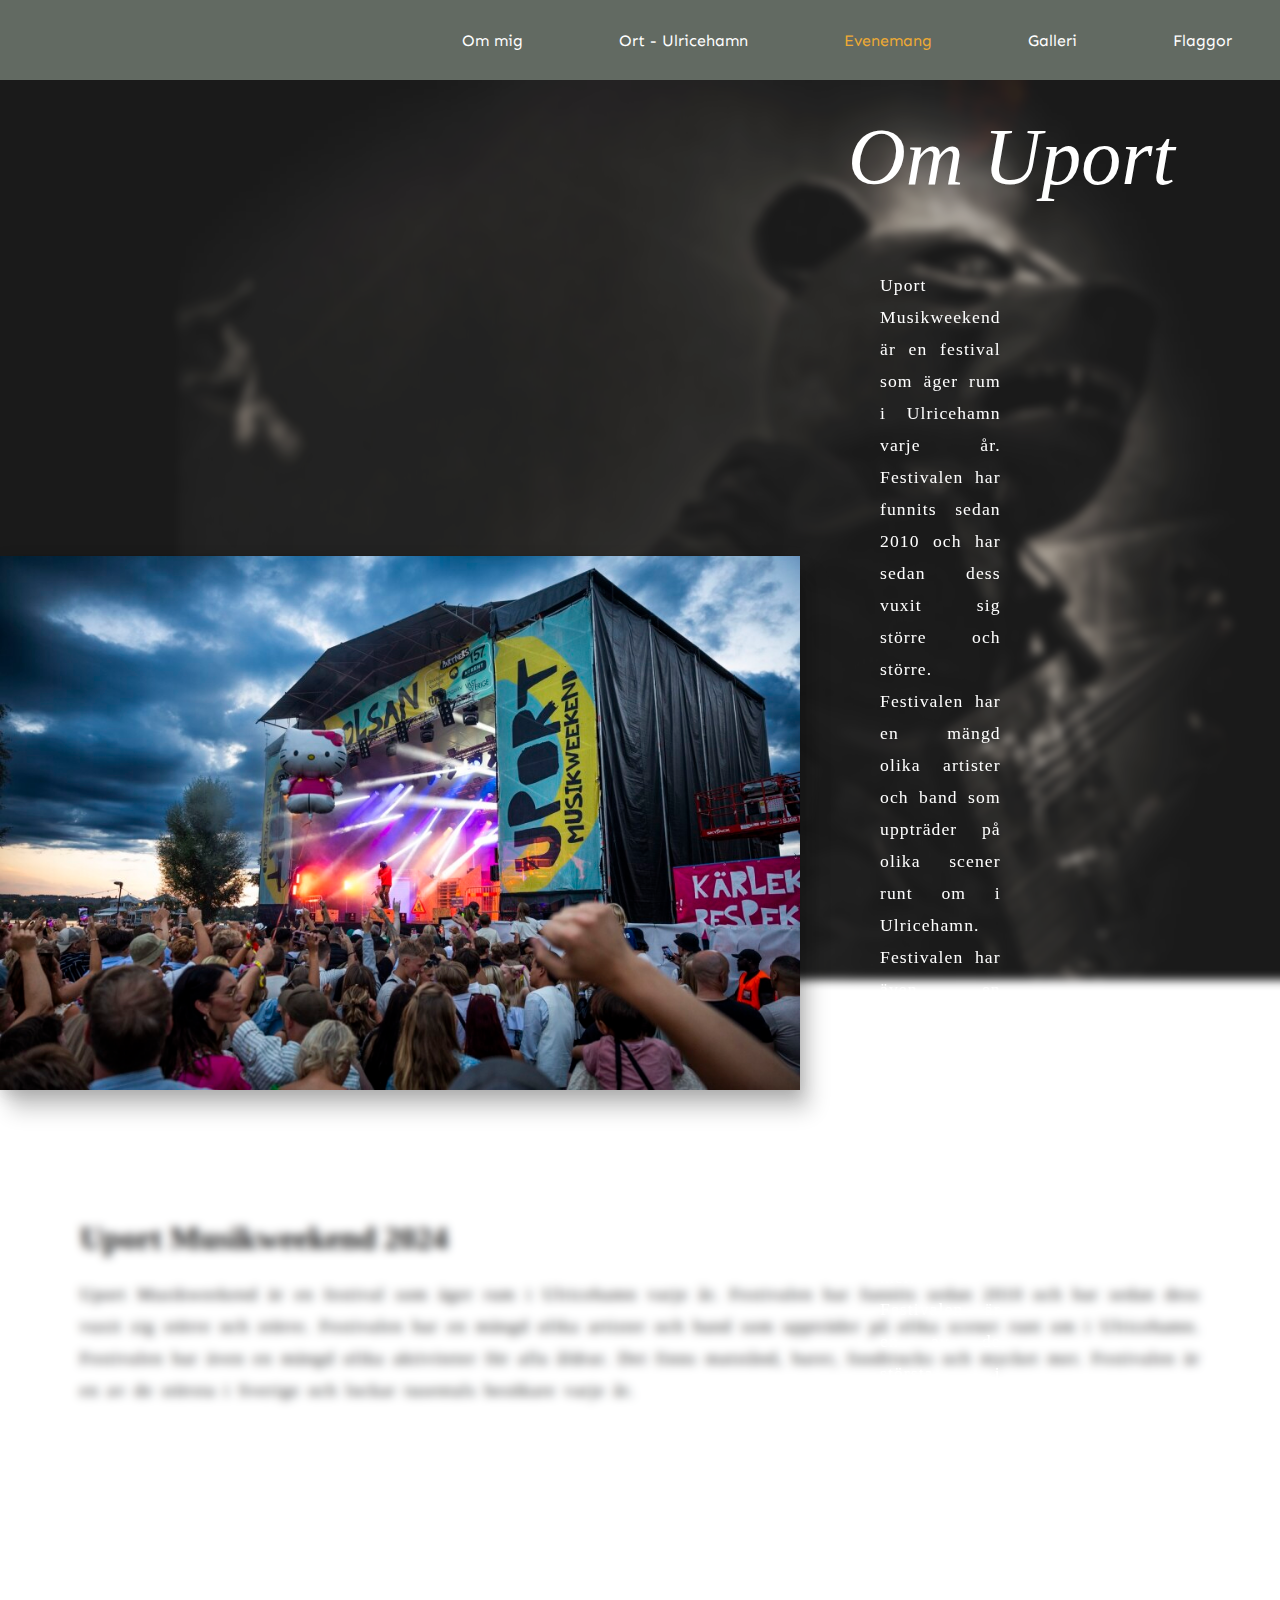
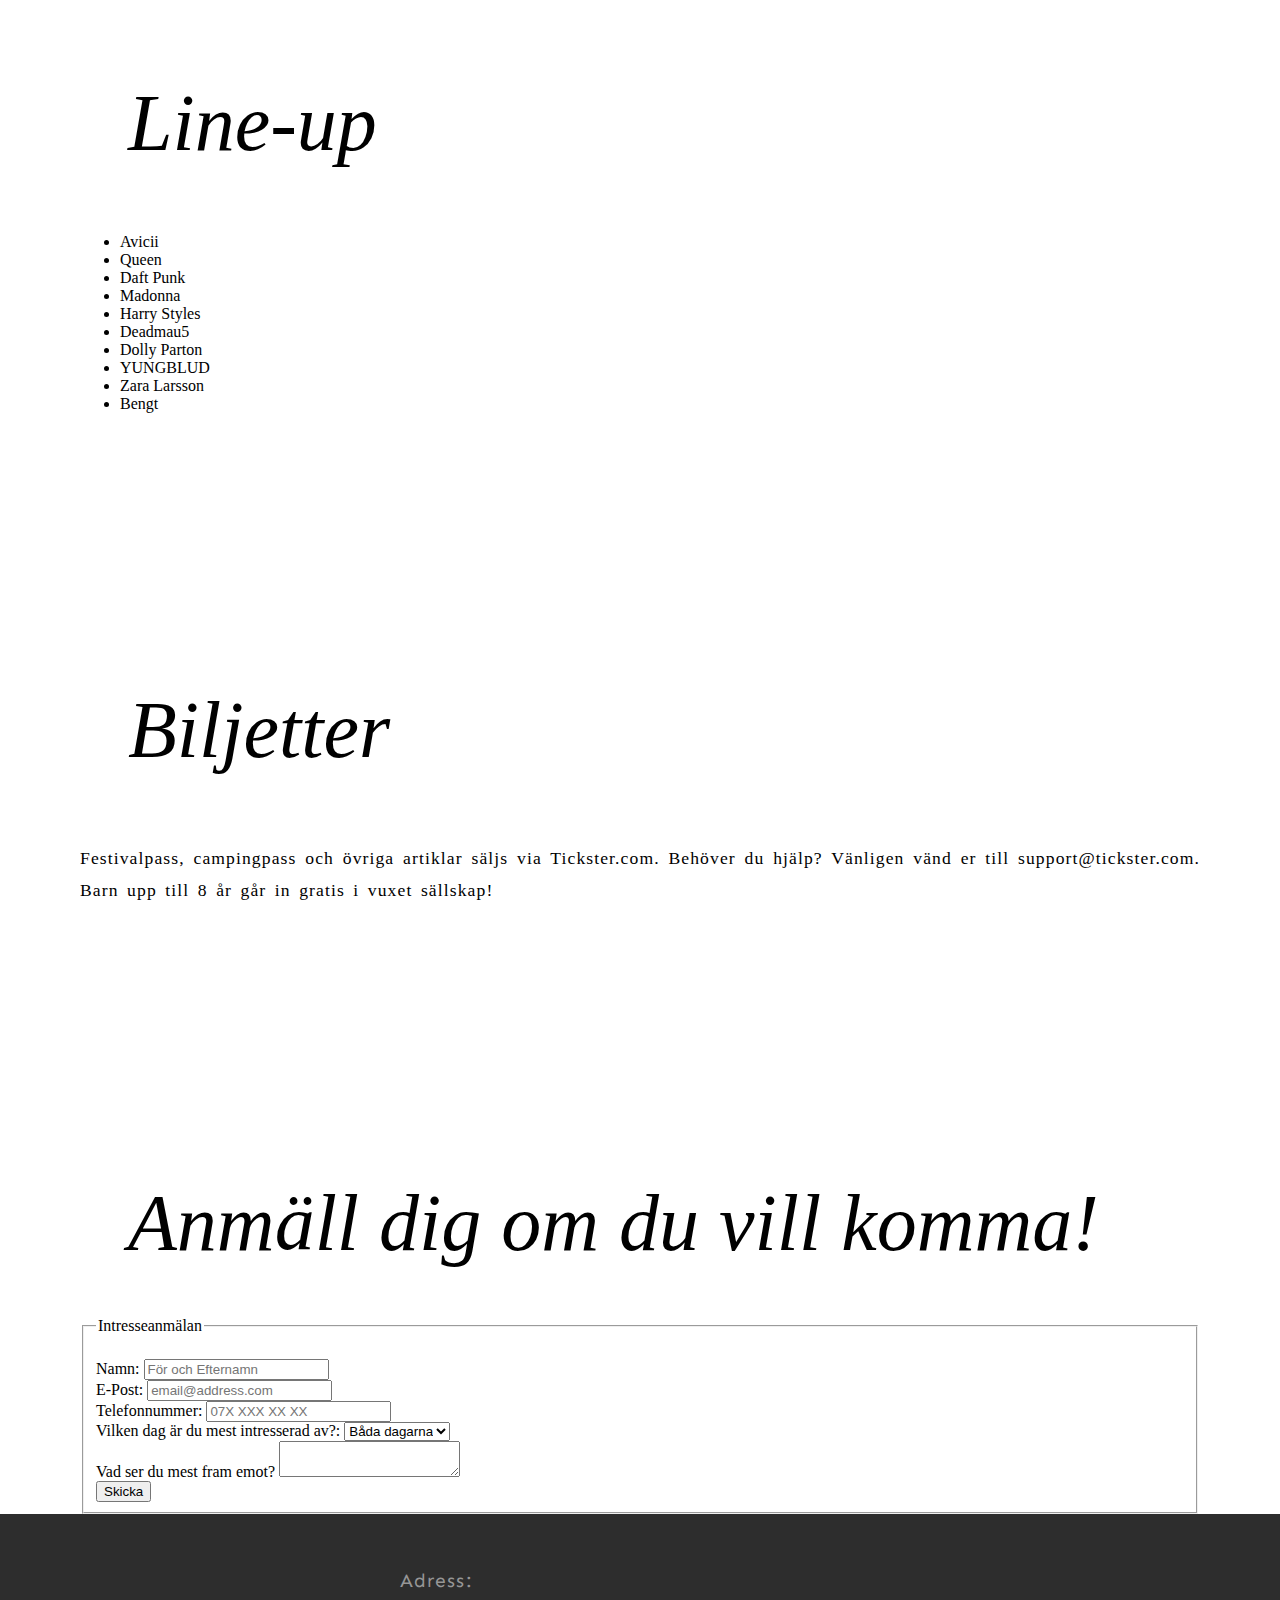
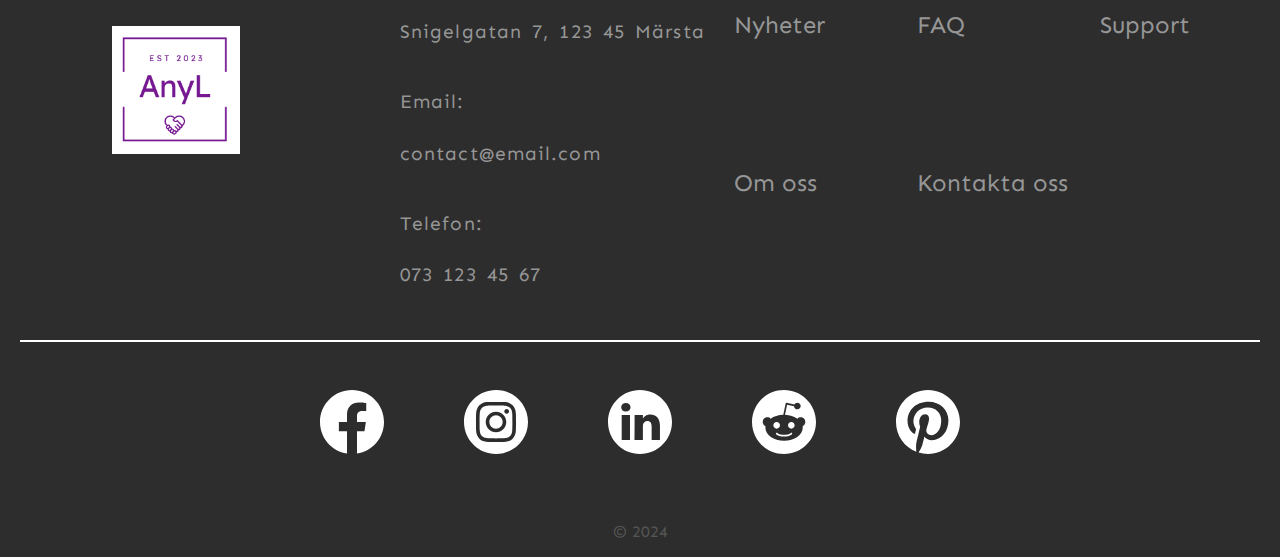
==== event.html @ 0e7ba4a9 "added img files, initial styling of event.html, backdrop img, img and text styling" ====
<!DOCTYPE html>
<html lang="sv">

<head>
    <meta charset="UTF-8">
    <meta name="viewport" content="width=device-width, initial-scale=1.0">
    <link rel="preconnect" href="https://fonts.googleapis.com">
    <link rel="preconnect" href="https://fonts.gstatic.com" crossorigin>
    <link href="https://fonts.googleapis.com/css2?family=Sen:wght@400..800&display=swap" rel="stylesheet">
    <link rel="preconnect" href="https://fonts.googleapis.com">
    <link rel="preconnect" href="https://fonts.gstatic.com" crossorigin>
    <link href="https://fonts.googleapis.com/css2?family=Playfair+Display:ital,wght@0,400..900;1,400..900&display=swap"
        rel="stylesheet">
    <title>Evenemang</title>
    <link rel="icon" type="image/svg+xml" href="/images/favicon.svg">
    <link rel="stylesheet" href="style.css">
</head>

<body>
    <nav id="nav-container">
        <a href="index.html" class="nav-button">Om mig</a>
        <a href="place.html" class="nav-button">Ort - Ulricehamn</a>
        <a href="event.html" class="nav-button" id="nav-active">Evenemang</a>
        <a href="gallery.html" class="nav-button">Galleri</a>
        <a href="flags.html" class="nav-button">Flaggor</a>
    </nav>
    <main>





        <div class="event-backdrop">
            <div class="event-wrapper">
                <div class="image-container">
                    <img src="images/uport-stage.jpeg" alt="">
                </div>
                <div text-container>
                    <div class="margin-left">
                        <h2>Om Uport</h2>
                    </div>
                    <div class="text-right">
                        <p>
                            Uport Musikweekend är en festival som äger rum i Ulricehamn varje år. Festivalen har funnits
                            sedan 2010
                            och
                            har
                            sedan dess vuxit sig större och större. Festivalen har en mängd olika artister och band som
                            uppträder på
                            olika
                            scener runt om i Ulricehamn. Festivalen har även en mängd olika aktiviteter för alla åldrar.
                            Det finns
                            matstånd,
                            barer, foodtrucks och mycket mer. Festivalen är en av de största i Sverige och lockar
                            tusentals besökare
                            varje
                            år.
                        </p>
                    </div>
                </div>
            </div>
        </div>






        <section>
            <h1>Uport Musikweekend 2024</h1>

            <p>
                Uport Musikweekend är en festival som äger rum i Ulricehamn varje år. Festivalen har funnits sedan 2010
                och
                har
                sedan dess vuxit sig större och större. Festivalen har en mängd olika artister och band som uppträder på
                olika
                scener runt om i Ulricehamn. Festivalen har även en mängd olika aktiviteter för alla åldrar. Det finns
                matstånd,
                barer, foodtrucks och mycket mer. Festivalen är en av de största i Sverige och lockar tusentals besökare
                varje
                år.
            </p>
        </section>

        <section>
            <h2>Line-up</h2>
            <ul>
                <li>Avicii</li>
                <li>Queen</li>
                <li>Daft Punk</li>
                <li>Madonna</li>
                <li>Harry Styles</li>
                <li>Deadmau5</li>
                <li>Dolly Parton</li>
                <li>YUNGBLUD</li>
                <li>Zara Larsson</li>
                <li>Bengt</li>
            </ul>
        </section>

        <section>
            <h2>Biljetter</h2>
            <p>
                Festivalpass, campingpass och övriga artiklar säljs via <a
                    href="https://www.tickster.com/selectcountry/sv" target="_blank">Tickster.com</a>. Behöver du hjälp?
                Vänligen vänd er till support@tickster.com. Barn upp till 8 år går in gratis i vuxet sällskap!
            </p>
        </section>

        <section>
            <h2>Anmäll dig om du vill komma!</h2>
            <form method="get">
                <fieldset>
                    <legend>Intresseanmälan</legend>
                    <br>
                    <label for="name">Namn:</label>
                    <input type="text" placeholder="För och Efternamn" name="name" id="name" required>
                    <br>
                    <label for="email">E-Post:</label>
                    <input type="email" name="email" id="email" placeholder="email@address.com">
                    <br>
                    <label for="phone">Telefonnummer:</label>
                    <input type="number" name="phone" id="phone" placeholder="07X XXX XX XX">
                    <br>
                    <label for="day">Vilken dag är du mest intresserad av?:</label>
                    <select name="day" id="day">
                        <option value="friday">Fredag</option>
                        <option value="saturday">Lördag</option>
                        <option value="both" selected>Båda dagarna</option>
                    </select>
                    <br>
                    <label for="excited_about">Vad ser du mest fram emot?</label>
                    <textarea name="excited_about" id="excited_about"></textarea>
                    <br>
                    <input type="submit" value="Skicka">
                </fieldset>


            </form>

        </section>

    </main>
    <footer>
        <div>
            <div class="footer-top">
                <div class="footer-logo-container">
                    <img src="images/logo.png" alt="">
                </div>
                <div class="footer-contact-container">
                    <div class="footer-contact-info">
                        <p>Adress:</p>
                        <p>Snigelgatan 7, 123 45 Märsta</p>
                    </div>
                    <div class="footer-contact-info">
                        <p>Email:</p>
                        <p>contact@email.com</p>
                    </div>
                    <div class="footer-contact-info">
                        <p>Telefon:</p>
                        <p>073 123 45 67</p>
                    </div>
                </div>
                <div class="footer-links-container">
                    <a href="" class="footer-links">Nyheter</a>
                    <a href="" class="footer-links">FAQ</a>
                    <a href="" class="footer-links">Support</a>
                    <a href="" class="footer-links">Om oss</a>
                    <a href="" class="footer-links">Kontakta oss</a>
                </div>
            </div>
        </div>
        <div class="footer-bottom">
            <div class="icon-container">
                <a href="https://www.facebook.com/" class="icon-social-media"><svg version="1.1" viewBox="0 0 512 512"
                        xml:space="preserve" xmlns="http://www.w3.org/2000/svg" xmlns:serif="http://www.serif.com/"
                        xmlns:xlink="http://www.w3.org/1999/xlink">
                        <path
                            d="M255.022,511.998l0.229,0.001l-0.079,0l-0.15,-0.001Zm1.806,0.001l-0.079,0l0.229,-0.001l-0.15,0.001Zm-2.588,-0.005l0.247,0.001l-0.142,0l-0.105,-0.001Zm3.415,0.001l-0.142,0l0.247,-0.001l-0.105,0.001Zm-4.169,-0.007l0.165,0.001l-0.132,-0.001l-0.033,0Zm4.995,0l-0.132,0.001l0.165,-0.001l-0.033,0Zm0.826,-0.009l-0.058,0.001l0.223,-0.003l-0.165,0.002Zm-6.779,-0.002l0.223,0.003l-0.058,-0.001l-0.165,-0.002Zm7.604,-0.01l-0.135,0.002l0.275,-0.004l-0.14,0.002Zm-8.404,-0.002l0.275,0.004l-0.135,-0.002l-0.14,-0.002Zm9.228,-0.012l-0.182,0.003l0.254,-0.005l-0.072,0.002Zm-9.984,-0.002l0.254,0.005l-0.182,-0.003l-0.072,-0.002Zm-0.937,-0.019l0.225,0.005l-0.04,-0.001l-0.185,-0.004Zm11.745,0.004l-0.04,0.001l0.225,-0.005l-0.185,0.004Zm-12.567,-0.025l0.309,0.008l-0.125,-0.003l-0.184,-0.005Zm13.39,0.005l-0.125,0.003l0.309,-0.008l-0.184,0.005Zm0.823,-0.022l-0.201,0.006l0.316,-0.009l-0.115,0.003Zm-14.967,-0.003l0.316,0.009l-0.201,-0.006l-0.115,-0.003Zm-0.72,-0.022l0.225,0.007l-0.212,-0.007l-0.194,-0.006l0.181,0.006Zm16.509,0l-0.212,0.007l0.225,-0.007l0.181,-0.006l-0.194,0.006Zm0.821,-0.027l-0.112,0.004l0.345,-0.012l-0.233,0.008Zm-18.371,-0.008l0.345,0.012l-0.112,-0.004l-0.233,-0.008Zm-0.749,-0.028l0.362,0.013l-0.201,-0.007l-0.161,-0.006Zm19.941,0.006l-0.201,0.007l0.362,-0.013l-0.161,0.006Zm-20.676,-0.036l0.354,0.015l-0.277,-0.011l-0.077,-0.004Zm21.495,0.004l-0.277,0.011l0.354,-0.015l-0.077,0.004Zm-22.525,-0.049l0.38,0.017l-0.093,-0.003l-0.287,-0.014Zm23.345,0.014l-0.093,0.003l0.38,-0.017l-0.287,0.014Zm-24.084,-0.048l0.394,0.018l-0.186,-0.008l-0.208,-0.01Zm24.902,0.01l-0.186,0.008l0.394,-0.018l-0.208,0.01Zm-25.63,-0.047l0.397,0.02l-0.279,-0.013l-0.118,-0.007Zm26.448,0.007l-0.279,0.013l0.397,-0.02l-0.118,0.007Zm0.818,-0.043l-0.362,0.019l0.321,-0.017l0.378,-0.021l-0.337,0.019Zm-27.925,0.002l0.321,0.017l-0.362,-0.019l-0.337,-0.019l0.378,0.021Zm28.741,-0.048l-0.16,0.009l0.406,-0.023l-0.246,0.014Zm-29.844,-0.014l0.406,0.023l-0.16,-0.009l-0.246,-0.014Zm-0.722,-0.043l0.405,0.024l-0.253,-0.014l-0.152,-0.01Zm31.382,0.01l-0.253,0.014l0.405,-0.024l-0.152,0.01Zm-32.071,-0.053l0.365,0.023l-0.34,-0.021l-0.342,-0.022l0.317,0.02Zm32.887,0.002l-0.34,0.021l0.365,-0.023l0.317,-0.02l-0.342,0.022Zm0.814,-0.053l-0.122,0.008l0.387,-0.026l-0.265,0.018Zm-34.755,-0.018l0.387,0.026l-0.122,-0.008l-0.265,-0.018Zm-0.721,-0.05l0.38,0.027l-0.208,-0.014l-0.172,-0.013Zm36.29,0.013l-0.208,0.014l0.38,-0.027l-0.172,0.013Zm-37.009,-0.064l0.349,0.025l-0.271,-0.019l-0.078,-0.006Zm37.822,0.006l-0.271,0.019l0.349,-0.025l-0.078,0.006Zm-38.789,-0.079l0.306,0.023l-0.074,-0.005l-0.232,-0.018Zm39.602,0.018l-0.074,0.005l0.306,-0.023l-0.232,0.018Zm0.811,-0.063l-0.146,0.011l0.311,-0.025l-0.165,0.014Zm-41.157,-0.014l0.311,0.025l-0.146,-0.011l-0.165,-0.014Zm-0.725,-0.059l0.264,0.022l-0.186,-0.015l-0.078,-0.007Zm42.694,0.007l-0.186,0.015l0.264,-0.022l-0.078,0.007Zm-43.492,-0.074l0.079,0.007l-0.013,-0.001l-0.066,-0.006Zm44.302,0.006l-0.013,0.001l0.079,-0.007l-0.066,0.006Zm0.81,-0.071l-0.072,0.006l0.181,-0.016l-0.109,0.01Zm-45.965,-0.01l0.181,0.016l-0.072,-0.006l-0.109,-0.01Zm-0.75,-0.068l0.135,0.013l-0.084,-0.008l-0.051,-0.005Zm47.523,0.005l-0.084,0.008l0.135,-0.013l-0.051,0.005Zm-63.736,-2.025c-122.319,-19.226 -216,-125.203 -216,-252.887c0,-141.29 114.71,-256 256,-256c141.29,0 256,114.71 256,256c0,127.684 -93.681,233.661 -216,252.887l0,-178.887l59.65,0l11.35,-74l-71,0l0,-48.021c0,-20.245 9.918,-39.979 41.719,-39.979l32.281,0l0,-63c0,0 -29.296,-5 -57.305,-5c-58.476,0 -96.695,35.44 -96.695,99.6l0,56.4l-65,0l0,74l65,0l0,178.887Z" />
                    </svg></a>
                <a href="https://www.instagram.com/" class="icon-social-media"><svg version="1.1" viewBox="0 0 512 512"
                        xml:space="preserve" xmlns="http://www.w3.org/2000/svg" xmlns:serif="http://www.serif.com/"
                        xmlns:xlink="http://www.w3.org/1999/xlink">
                        <path
                            d="M256,0c141.29,0 256,114.71 256,256c0,141.29 -114.71,256 -256,256c-141.29,0 -256,-114.71 -256,-256c0,-141.29 114.71,-256 256,-256Zm0,96c-43.453,0 -48.902,0.184 -65.968,0.963c-17.03,0.777 -28.661,3.482 -38.839,7.437c-10.521,4.089 -19.444,9.56 -28.339,18.455c-8.895,8.895 -14.366,17.818 -18.455,28.339c-3.955,10.177 -6.659,21.808 -7.437,38.838c-0.778,17.066 -0.962,22.515 -0.962,65.968c0,43.453 0.184,48.902 0.962,65.968c0.778,17.03 3.482,28.661 7.437,38.838c4.089,10.521 9.56,19.444 18.455,28.34c8.895,8.895 17.818,14.366 28.339,18.455c10.178,3.954 21.809,6.659 38.839,7.436c17.066,0.779 22.515,0.963 65.968,0.963c43.453,0 48.902,-0.184 65.968,-0.963c17.03,-0.777 28.661,-3.482 38.838,-7.436c10.521,-4.089 19.444,-9.56 28.34,-18.455c8.895,-8.896 14.366,-17.819 18.455,-28.34c3.954,-10.177 6.659,-21.808 7.436,-38.838c0.779,-17.066 0.963,-22.515 0.963,-65.968c0,-43.453 -0.184,-48.902 -0.963,-65.968c-0.777,-17.03 -3.482,-28.661 -7.436,-38.838c-4.089,-10.521 -9.56,-19.444 -18.455,-28.339c-8.896,-8.895 -17.819,-14.366 -28.34,-18.455c-10.177,-3.955 -21.808,-6.66 -38.838,-7.437c-17.066,-0.779 -22.515,-0.963 -65.968,-0.963Zm0,28.829c42.722,0 47.782,0.163 64.654,0.933c15.6,0.712 24.071,3.318 29.709,5.509c7.469,2.902 12.799,6.37 18.397,11.969c5.6,5.598 9.067,10.929 11.969,18.397c2.191,5.638 4.798,14.109 5.509,29.709c0.77,16.872 0.933,21.932 0.933,64.654c0,42.722 -0.163,47.782 -0.933,64.654c-0.711,15.6 -3.318,24.071 -5.509,29.709c-2.902,7.469 -6.369,12.799 -11.969,18.397c-5.598,5.6 -10.928,9.067 -18.397,11.969c-5.638,2.191 -14.109,4.798 -29.709,5.509c-16.869,0.77 -21.929,0.933 -64.654,0.933c-42.725,0 -47.784,-0.163 -64.654,-0.933c-15.6,-0.711 -24.071,-3.318 -29.709,-5.509c-7.469,-2.902 -12.799,-6.369 -18.398,-11.969c-5.599,-5.598 -9.066,-10.928 -11.968,-18.397c-2.191,-5.638 -4.798,-14.109 -5.51,-29.709c-0.77,-16.872 -0.932,-21.932 -0.932,-64.654c0,-42.722 0.162,-47.782 0.932,-64.654c0.712,-15.6 3.319,-24.071 5.51,-29.709c2.902,-7.468 6.369,-12.799 11.968,-18.397c5.599,-5.599 10.929,-9.067 18.398,-11.969c5.638,-2.191 14.109,-4.797 29.709,-5.509c16.872,-0.77 21.932,-0.933 64.654,-0.933Zm0,49.009c-45.377,0 -82.162,36.785 -82.162,82.162c0,45.377 36.785,82.162 82.162,82.162c45.377,0 82.162,-36.785 82.162,-82.162c0,-45.377 -36.785,-82.162 -82.162,-82.162Zm0,135.495c-29.455,0 -53.333,-23.878 -53.333,-53.333c0,-29.455 23.878,-53.333 53.333,-53.333c29.455,0 53.333,23.878 53.333,53.333c0,29.455 -23.878,53.333 -53.333,53.333Zm104.609,-138.741c0,10.604 -8.597,19.199 -19.201,19.199c-10.603,0 -19.199,-8.595 -19.199,-19.199c0,-10.604 8.596,-19.2 19.199,-19.2c10.604,0 19.201,8.596 19.201,19.2Z" />
                    </svg></a>
                <a href="https://www.linkedin.com/" class="icon-social-media"><svg version="1.1" viewBox="0 0 512 512"
                        xml:space="preserve" xmlns="http://www.w3.org/2000/svg" xmlns:serif="http://www.serif.com/"
                        xmlns:xlink="http://www.w3.org/1999/xlink">
                        <path
                            d="M256,0c141.29,0 256,114.71 256,256c0,141.29 -114.71,256 -256,256c-141.29,0 -256,-114.71 -256,-256c0,-141.29 114.71,-256 256,-256Zm-80.037,399.871l0,-199.921l-66.464,0l0,199.921l66.464,0Zm239.62,0l0,-114.646c0,-61.409 -32.787,-89.976 -76.509,-89.976c-35.255,0 -51.047,19.389 -59.889,33.007l0,-28.306l-66.447,0c0.881,18.757 0,199.921 0,199.921l66.446,0l0,-111.65c0,-5.976 0.43,-11.95 2.191,-16.221c4.795,-11.935 15.737,-24.299 34.095,-24.299c24.034,0 33.663,18.34 33.663,45.204l0,106.966l66.45,0Zm-272.403,-296.321c-22.74,0 -37.597,14.95 -37.597,34.545c0,19.182 14.405,34.544 36.717,34.544l0.429,0c23.175,0 37.6,-15.362 37.6,-34.544c-0.43,-19.595 -14.424,-34.545 -37.149,-34.545Z" />
                    </svg></a>
                <a href="https://www.redit.com/" class="icon-social-media"><svg version="1.1" viewBox="0 0 512 512"
                        xml:space="preserve" xmlns="http://www.w3.org/2000/svg" xmlns:serif="http://www.serif.com/"
                        xmlns:xlink="http://www.w3.org/1999/xlink">
                        <path
                            d="M256,0c141.29,0 256,114.71 256,256c0,141.29 -114.71,256 -256,256c-141.29,0 -256,-114.71 -256,-256c0,-141.29 114.71,-256 256,-256Zm170.667,256c0,-20.66 -16.768,-37.427 -37.427,-37.427c-10.18,0 -19.163,3.892 -25.75,10.48c-25.45,-18.265 -60.781,-30.241 -99.705,-31.738l17.066,-79.944l55.392,11.677c0.599,14.072 12.276,25.45 26.648,25.45c14.672,0 26.648,-11.976 26.648,-26.648c0,-14.671 -11.976,-26.648 -26.648,-26.648c-10.479,0 -19.462,5.989 -23.654,14.971l-61.979,-13.174c-1.796,-0.3 -3.593,0 -5.09,0.898c-1.497,0.898 -2.395,2.395 -2.994,4.192l-18.863,89.226c-39.822,1.197 -75.453,12.874 -101.202,31.738c-6.587,-6.288 -15.869,-10.48 -25.75,-10.48c-20.66,0 -37.427,16.767 -37.427,37.427c0,15.27 8.983,28.145 22.157,34.133c-0.599,3.593 -0.898,7.486 -0.898,11.378c0,57.488 66.769,103.897 149.408,103.897c82.638,0 149.408,-46.409 149.408,-103.897c0,-3.892 -0.299,-7.485 -0.898,-11.078c12.276,-5.989 21.558,-19.163 21.558,-34.433Zm-107.191,97.011c-18.264,18.264 -52.996,19.462 -63.177,19.462c-10.18,0 -45.211,-1.498 -63.176,-19.462c-2.695,-2.695 -2.695,-7.186 0,-9.881c2.695,-2.695 7.186,-2.695 9.881,0c11.377,11.378 35.929,15.569 53.595,15.569c17.665,0 41.918,-4.191 53.595,-15.569c2.695,-2.695 7.186,-2.695 9.881,0c2.096,2.994 2.096,7.186 -0.599,9.881Zm-148.809,-70.363c0,-14.671 11.976,-26.648 26.648,-26.648c14.671,0 26.648,11.977 26.648,26.648c0,14.671 -11.977,26.648 -26.648,26.648c-14.672,0 -26.648,-11.977 -26.648,-26.648Zm144.018,26.648c-14.671,0 -26.648,-11.977 -26.648,-26.648c0,-14.671 11.977,-26.648 26.648,-26.648c14.672,0 26.648,11.977 26.648,26.648c0,14.671 -11.976,26.648 -26.648,26.648Z"
                            id="Artwork" />
                    </svg></a>
                <a href="https://www.pintrest.com/" class="icon-social-media"><svg version="1.1" viewBox="0 0 512 512"
                        xml:space="preserve" xmlns="http://www.w3.org/2000/svg" xmlns:serif="http://www.serif.com/"
                        xmlns:xlink="http://www.w3.org/1999/xlink">
                        <path
                            d="M255.998,0.001c-141.384,0 -255.998,114.617 -255.998,255.998c0,108.456 67.475,201.171 162.707,238.471c-2.24,-20.255 -4.261,-51.405 0.889,-73.518c4.65,-19.978 30.018,-127.248 30.018,-127.248c0,0 -7.659,-15.334 -7.659,-38.008c0,-35.596 20.632,-62.171 46.323,-62.171c21.839,0 32.391,16.399 32.391,36.061c0,21.966 -13.984,54.803 -21.203,85.235c-6.03,25.482 12.779,46.261 37.909,46.261c45.503,0 80.477,-47.976 80.477,-117.229c0,-61.293 -44.045,-104.149 -106.932,-104.149c-72.841,0 -115.597,54.634 -115.597,111.095c0,22.004 8.475,45.596 19.052,58.421c2.09,2.535 2.398,4.758 1.776,7.343c-1.945,8.087 -6.262,25.474 -7.111,29.032c-1.117,4.686 -3.711,5.681 -8.561,3.424c-31.974,-14.884 -51.963,-61.627 -51.963,-99.174c0,-80.755 58.672,-154.915 169.148,-154.915c88.806,0 157.821,63.279 157.821,147.85c0,88.229 -55.629,159.232 -132.842,159.232c-25.94,0 -50.328,-13.476 -58.674,-29.394c0,0 -12.838,48.878 -15.95,60.856c-5.782,22.237 -21.382,50.109 -31.818,67.11c23.955,7.417 49.409,11.416 75.797,11.416c141.389,0 256.003,-114.612 256.003,-256.001c0,-141.381 -114.614,-255.998 -256.003,-255.998Z"
                            style="fill-rule:nonzero;" />
                    </svg></a>
            </div>
            <div class="copy">&copy; 2024</div>
        </div>
    </footer>

</body>

</html>
---- style.css ----
body {
    margin: 0;
    padding: 0;
    
}
* {
  box-sizing: border-box;
  text-decoration: none;
  -webkit-font-smoothing: antialiased;
  -moz-osx-font-smoothing: grayscale;
  font-optical-sizing: auto;
}
* a {
  color: #000;
}

:root {
  #626a62
  #efaa34
  #2d2d2d
  /* #676767 */
  #ABABAB
  box-shadow: 0 5px 15px 0 rgba(0, 0, 0, 0.2), 10px 20px 20px 0 rgba(0, 0, 0, 0.19);
}

.margin-bottom {
  margin-bottom: 15rem;
}


/* ----- Navigation ------ */
nav {
    font-family: "sen";
    position: relative;
    height: 5rem;
    display: flex;
    justify-content: flex-end;
    align-items: center;
    z-index: 10;
    
}

#nav-container {
  background-color: #626a62;
}

.nav-button {
  position: relative;
  display: inline-block;
  padding: 1.5rem 3rem;
  color: white;
  cursor: pointer;
  text-decoration: none;
  font-family: "sen";
  transition: ease 0.2s;
}

.nav-button:hover {
  transition: ease 0.4s;
  color: #efaa34;
}
.nav-button:hover::after {
  content: '';
  position: absolute;
  left: 0;
  right: 0;
  bottom: -1px;
  height: 2px;
  background-color: white;
}
#nav-active {
  color: #efaa34;
}


/* ---- Footer -------- */

footer {
  /* background-color: #404e4e; */
  background-color: #2d2d2d;
  height: 100%;
}

/* Top */


.footer-top {
  display: flex;
}

.footer-logo-container {
  padding-left: 7rem;
  padding-top: 7rem;
}

.footer-logo-container img {
  width: 8rem;
  height: auto;
}

.footer-contact-container {
  padding: 2rem 0 5rem 10rem;
  display: flex;
  flex-direction: column;
  justify-content: center;
}

.footer-contact-info p {
  font-family: "sen";
  font-size: 1.2rem;
  color: #969696;
}
.footer-links-container {
  display: grid;
  grid-template-columns: repeat(3, 1fr);
  margin: 5rem auto;
}

.footer-links {
  padding: 1rem;
  /* color: #000000; */
  color: #969696;
  cursor: pointer;
  text-decoration: none;
  font-family: "sen";
  font-size: 1.5rem;
  transition: ease 0.2s;
}
.footer-links:hover {
  color: #efaa34;
  transition: ease 0.2s;
}

/* Bottom */


.footer-bottom {
  display: flex;
  align-items: center;
  flex-direction: column;
}
.icon-container {
  position: relative;
  display: flex;
  width: 40rem;
  margin: 0 auto;
  gap: 5rem;
}
.icon-social-media {
  height: 100%;
  width: 100%;
  fill-rule:evenodd;
  clip-rule:evenodd;
  stroke-linejoin:round;
  stroke-miterlimit:2;
  fill: white;
}

.icon-container::before {
  content: '';
  position: absolute;
  left: -300px;
  right: -300px;
  top: -50px;
  height: 2px;
  background-color: #FFFFFF;
}

.copy {
  padding: 4rem 0 1rem 0;
  color: rgb(255, 255, 255);
  color: rgba(255, 255, 255, 0.2);
  font-family: "sen";
}









/* ------- video background -------------- */

.index-background-video-container {
  position: relative;
  width: 100%;
  height: 100vh;
  transform: translate(0, -15%);
}
.index-background-video {
  position: absolute;
  height: 110%;
  width: 100%;
  z-index: -1; 
  object-fit: cover;
}
.content-container-index-background-video {
  z-index: 10;
  position: absolute;
  top: 50%;
  left: 50%;
  transform: translate(-50%, -50%);
}
.content-container-index-background-video h1 {
  color: white;
  font-family: "Playfair Display", serif;
  font-style: italic;
  letter-spacing: 4px;
}



.animated-mouse-container {
  position: absolute;
  bottom: 0;
  left: 50%;
  width: 10%; /* Gör området större */
  height: 20%; /* Gör området större */
  transform: translate(-50%, 40%);
  display: flex;
  justify-content: center;
  align-items: center;
}

.animated-mouse {
  position: absolute;
  width: 27px;
  height: 47px;
  border: 2px solid #fff;
  border-radius: 14px;
}


.animated-mouse-pointer {
  position: absolute;
  width: 6px;
  height: 6px;
  border-radius: 100%;
  background: #fff;
  left: 50%;
  top: 70%;
  transform: translate(-50%, -50%);
}


.animated-mouse-container:hover .animated-mouse-pointer {
  animation-name: mousePointer;
  animation-duration: 2s;
  animation-iteration-count: 10;
  animation-direction: normal;
  animation-timing-function: linear;
  animation-fill-mode: backwards;
}


@keyframes mousePointer {
  0%      { opacity: 0; top: 70%; }
  20%      { opacity: 1; top: 70%; }
  40%      { opacity: 1; top: 70%; }
  60%     { opacity: 1; top: 20%; }
  61%     { opacity: 1; top: 20%; }
  67%     { opacity: 0; top: 20%; }
  100%     { opacity: 0; top: 20%; }
}

/* ------------------------ */

section {
  margin: 15rem 5rem 0 5rem;
}

h2 {
  margin: 0;
  padding: 3rem;
  font-family: "Cormorant Garamond";
  font-weight: 300;
  font-size: 5rem;
  font-style: italic;
}

.center {
    display: flex;
    justify-content: center;

}

.text-center {
  margin: 0 auto;
  max-width: 60rem;
}
p {
  font-family: "Cormorant Garamond";
  letter-spacing: 1.1px;
  word-spacing: 3px;
  line-height: 32px;
  text-align: justify;
  font-size: 1.1rem;
}

.section-background {
  background-image: url(https://imagevault.sca.com/publishedmedia/keya773yxss4t0l3yuna/Dimma_-ver_skog_0972.jpg);
  background-size: cover; 
  background-repeat: no-repeat;
  background-position: center;
  background-attachment: fixed; 
  width: 100%;
  height: 150vh;
  display: flex; 
  justify-content: center; 
  align-items: center; 
}
.section-background section {
  margin: 3rem 10rem;
}

.ul-container {

  backdrop-filter: blur(10px);
  background-color: rgba(255, 255, 255, 0.4); 
  border-radius: 10px;
  color: #FFFFFF;
  box-shadow: 0 5px 15px 0 rgba(0, 0, 0, 0.2), 10px 20px 20px 0 rgba(0, 0, 0, 0.19);
}
.ul-container ul {
  margin: 0 3rem;
  display: grid;
  grid-template-columns: repeat(3, 1fr);
  gap: 5rem;
  padding-bottom: 5rem;
  min-width: auto;
}

.ul-container li {
  gap: 1rem;
  list-style: none;
  font-weight: 400;
  font-family: "Roboto";
  letter-spacing: 1.1px;
  word-spacing: 3px;
  line-height: 32px;
  font-size: 1.8rem;
  padding: 1rem 0;
}
/* Så texten inte kommer utanför bakgrunden */
@media (max-width: 1000px) {
  .ul-container ul {
    display: flex;
    flex-direction: column;
  }
}



.ul-container li:nth-child(1)::after {
  padding-top: 1rem;
  display: flex;
  font-weight: 300;
  content: "Mest lyssna på indie";
}

.ul-container li:nth-child(2)::after {
  padding-top: 1rem;
  display: flex;
  font-weight: 300;
  content: "Laga med vänner och umgås";
}

.ul-container li:nth-child(3)::after {
  padding-top: 1rem;
  display: flex;
  font-weight: 300;
  content: "Jag har rekord bland mina vänner med mest fångad gös";
}.ul-container li:nth-child(4)::after {
  padding-top: 1rem;
  display: flex;
  font-weight: 100;
  content: "kantareller is da shit";
}.ul-container li:nth-child(5)::after {
  padding-top: 1rem;
  display: flex;
  font-weight: 300;
  content: "Älskar äventyr och roadtrips";
}
.ul-container li:nth-child(6)::after {
  padding-top: 1rem;
  display: flex;
  font-weight: 300;
  content: "SoT och allt där man kan bygga";
}
.ul-container li:nth-child(7)::after {
  padding-top: 1rem;
  display: flex;
  font-weight: 300;
  content: "Lite lat bara med gillar det";
}
.ul-container li:nth-child(8)::after {
  padding-top: 1rem;
  display: flex;
  font-weight: 300;
  content: "Är fattig så gör gärna egna dupes";
}

#h2-position {
  padding-left: 3rem;
  padding-bottom: 10rem;
}
.image-container {
  width: 50rem;
  height: 50rem;
  display: flex;
  flex-direction: column;
  justify-content: center;
  align-items: center;
  margin: 0 auto;
}
.image-container img {
  width: 100%;
  height: auto;
  box-shadow: 0 5px 15px 0 rgba(0, 0, 0, 0.2), 10px 20px 20px 0 rgba(0, 0, 0, 0.19);
  transition: ease 0.9s;
}
.image-container img:hover {
  width: 110%;
  height: auto;
  transition: ease 0.9s;
  box-shadow: 0 20px 30px 0 rgba(0, 0, 0, 0.2), 20px 30px 40px 0 rgba(0, 0, 0, 0.19);
}

.image-container p {
  margin-top: 2.5rem; 
  text-align: center; 
  font-size: 2rem;
}

figure img {
  margin: 0 auto;
  display: flex;
  justify-content: center;
}


.figure-center {

}
.figure-center img {

  }

/* ---------------- Place ------------------------------- */

.background-image {
  background-image: url(images/ulricehamn.jpg);
  background-repeat: no-repeat;
  background-size: cover;
  background-position: center;
  width: 100vw;
  height: 92vh;
  display: flex;
  flex-direction: column;
  justify-content: center;
  align-items: center;

}

#place-h1 {
  margin: 0;
  padding-bottom: 20rem;
  color: white;
  font-family: "Playfair Display", serif;
  font-style: italic;
  font-size: 5rem;
  letter-spacing: 4px;
}

.up5rem {
  margin-bottom: 5rem;
}

.population-container {
  margin-top: 20vh;
  width: 100%;
  display: grid;
  grid-template-columns: repeat(2, 1fr);
  margin-bottom: 50vh;
}
.population-text {
  margin: auto 8rem;
}
.population-text p {
  margin-left: 3rem;
}

.population {
  display: flex;
  justify-content: flex-end;
  padding-right: 25rem;
}


/*** Table Styles **/

.table-title h3 {
  font-weight: 300;
  font-size: 2rem;
}
.table-fill {
 background: white;
 border-collapse: collapse;
 height: 320px;
 margin: auto;
 padding:5px;
 width: 100%;
 box-shadow: 0 5px 10px rgba(0, 0, 0, 0.1);
}
.th-head {
  background-image: url(https://encrypted-tbn0.gstatic.com/images?q=tbn:ANd9GcTuWQl3fVd6x0VDEUbiMbQm79i45OAi4ZoTMQ&s);
  background-repeat: no-repeat;
  background-size: cover;
  background-position: bottom;
}
th {
 color:#D5DDE5;;
 font-size: 2rem;
 font-weight: 100;
 padding: 2rem;
 text-align:center;
}
tr {
 border-top: 1px solid #C1C3D1;
 color:#666B85;
 font-size:16px;
 font-weight:normal;
 text-shadow: 0 1px 1px rgba(256, 256, 256, 0.1);
}
tr:nth-child(odd) td {
 background:#EBEBEB;
}
td {
 background:#FFFFFF;
 padding:20px;
 text-align:left;
 font-weight:300;
 font-size:18px;
 border: 1px solid #C1C3D1;
}
th.text-center {
 text-align: center;
}
td.text-center {
 text-align: center;
}


.ar {
  width: 100%;
  display: flex;
  margin-bottom: 10vh;
}
.article-container {
  margin-left: 3rem;
  width: 50%;
  padding: 3rem;
}
.article-container a {
  transition: ease 0.2s;
  cursor: pointer;
}
.article-container a:hover {
  color: #efaa34;
  transition: ease 0.1s;
  
}
.article-container p {
  padding-left: 2rem;
}

.grid-image-container {
  margin: 0;
  width: 100%;
  aspect-ratio: 1 / 1;
  overflow: hidden;
  box-shadow: 0 5px 15px 0 rgba(0, 0, 0, 0.2), 10px 20px 20px 0 rgba(0, 0, 0, 0.19);
}
.grid-image-container img {
  width: 100%;
  height: 100%;
  object-fit: cover;
  object-position: center;

}

.image-grid {
  padding: 5rem;
  width: 50%;
  display: grid;
  grid-template-columns: repeat(3, 1fr);
  grid-template-rows: repeat(4, 1fr);
  gap: 0;
}

@media (max-width: 1795px) {
  .image-grid {
    grid-template-columns: repeat(2, 1fr); 
    padding: 2rem; 
  }
  .grid-image-container {
    aspect-ratio: 1 / 1; 
  }
  .grid-image-container {
    width: 100%;
  }
}
@media (max-width: 1197px) {
  .image-grid {
    grid-template-columns: repeat(1, 1fr); 
    padding: 2rem; 
  }
  .grid-image-container {
    aspect-ratio: 1 / 1; 
  }
  .grid-image-container {
    width: 100%;
  }
}

.map-container {
  width: 100%;
  height: 100vh;
  padding-bottom: 15rem;
  margin: auto 0;
}
.map-container iframe {
  margin: 0;
  padding: 0;
  height: 100%;
  width: 100%;
  border-radius: 20px;
  box-shadow: 0 5px 15px 0 rgba(0, 0, 0, 0.2), 10px 20px 20px 0 rgba(0, 0, 0, 0.19);
}

/* ---------------------- Place ------------------------- */

.event-backdrop {
  background-image: url(images/Teddybears-214.jpg);

  background-repeat: no-repeat;
  width: 100%;
  background-attachment: fixed;
  height: 100vh;
  background-size: cover;
}
.event-wrapper {
  backdrop-filter: blur(5px);
  background-color: rgba(255, 255, 255, 0.1); 
  color: #FFFFFF;
  width: 100%;
  display: grid;
  grid-template-columns: repeat(2, 1fr);
  align-items: center;
}

.margin-left {
  /* margin-left: 3rem; */
}
.text-right {
  margin-right: 15rem;
  padding: 0 5rem; 
  text-align: justify;
}











/* -------------- Gallery ------------------------------ */

#gallery-h1{
  font-family: "Playfair Display";
  margin: 10rem auto;
  text-align: center;
}


.gallery-links-container {
  background-color: #ABABAB;
  border-radius: 20px;
  width: 15%;
  margin: 10rem auto 20rem auto;
  padding: 2rem 0;
  box-shadow: 0 5px 15px 0 rgba(0, 0, 0, 0.2), 10px 20px 20px 0 rgba(0, 0, 0, 0.19);
}
.gallery-links-container h2 {
  font-size: 3rem;
  font-style: normal;
  font-family: "sen";
  text-align: center;

}

.gallery-links {
  display: flex;
  flex-direction: column;
  align-items: center;
  font-family: "sen";
  transition: ease 0.2s;
}

.gallery-links a:hover {
  color: #efaa34;
  transition: ease 0.1s;
}


#images {
  display: flex;
  justify-content: center;
  padding-top: 15rem;
}


.scrollsnap-carousel {
  margin: 5rem 0 30rem 0;
  overflow-x: scroll;
  overflow-y: hidden;
  width: 100%;
  height: 100%;
  max-width: 100%;
  scroll-snap-type: x mandatory;
  white-space: nowrap;
  padding: 100px 0 100px 0;
  background-color: #000;
}

.scrollsnap-carousel .slide {
  display: inline-block;
  height: 350px;
  width: 350px; 
  scroll-snap-align: center;
  view-timeline-name: --li-in-and-out-of-view;
  view-timeline-axis: inline;
  animation: linear move-to-top both;
  animation-timeline: --li-in-and-out-of-view;
  position: relative;
}

.scrollsnap-carousel .slide:first-of-type {
  margin-left: 50%;
}

.scrollsnap-carousel .slide:last-of-type {
  margin-right: 50%;
}

.scrollsnap-carousel .slide .content {
  width: 100%;
  padding-bottom: 100%;
  background: #000;
  animation: linear rotateSlide both;
  animation-timeline: --li-in-and-out-of-view;
}

.scrollsnap-carousel .slide .content .content-wrapper {
  position: absolute;
  width: 100%;
  height: 100%;
  display: flex;
  align-items: center;
  justify-content: center;
  animation: linear fadeContent both;
  animation-timeline: --li-in-and-out-of-view;
}
.scrollsnap-carousel .slide:nth-child(1)::after{
  content: "Death Valley";
  font-family: "sen";
  color: #FFFFFF;
  position: absolute;
  bottom: -23%;
  left: 50%;
  transform: translate(-50%);
  opacity: 0;
  transition: opacity 0.5s ease;
  animation: linear fadeContent both;
  animation-timeline: --li-in-and-out-of-view;
}
.scrollsnap-carousel .slide:nth-child(2)::after{
  content: "Vardagsrum";
  color: #FFFFFF;
  font-family: "sen";
  position: absolute;
  bottom: -23%;
  left: 50%;
  transform: translate(-50%);
  opacity: 0;
  transition: opacity 0.5s ease;
  animation: linear fadeContent both;
  animation-timeline: --li-in-and-out-of-view;
}
.scrollsnap-carousel .slide:nth-child(3)::after{
  content: "Jorden";
  color: #FFFFFF;
  font-family: "sen";
  position: absolute;
  bottom: -23%;
  left: 50%;
  transform: translate(-50%);
  opacity: 0;
  transition: opacity 0.5s ease;
  animation: linear fadeContent both;
  animation-timeline: --li-in-and-out-of-view;
}
.scrollsnap-carousel .slide:nth-child(4)::after{
  content: "Spaced out";
  color: #FFFFFF;
  font-family: "sen";
  position: absolute;
  bottom: -23%;
  left: 50%;
  transform: translate(-50%);
  opacity: 0;
  transition: opacity 0.5s ease;
  animation: linear fadeContent both;
  animation-timeline: --li-in-and-out-of-view;
}
.scrollsnap-carousel .slide:nth-child(5)::after{
  content: "Placeholder";
  color: #FFFFFF;
  font-family: "sen";
  position: absolute;
  bottom: -23%;
  left: 50%;
  transform: translate(-50%);
  opacity: 0;
  transition: opacity 0.5s ease;
  animation: linear fadeContent both;
  animation-timeline: --li-in-and-out-of-view;
}
.scrollsnap-carousel .slide:nth-child(6)::after{
  content: "Placeholder";
  color: #FFFFFF;
  font-family: "sen";
  position: absolute;
  bottom: -23%;
  left: 50%;
  transform: translate(-50%);
  opacity: 0;
  transition: opacity 0.5s ease;
  animation: linear fadeContent both;
  animation-timeline: --li-in-and-out-of-view;
}
.scrollsnap-carousel .slide:nth-child(7)::after{
  content: "Placeholder";
  color: #FFFFFF;
  font-family: "sen";
  position: absolute;
  bottom: -23%;
  left: 50%;
  transform: translate(-50%);
  opacity: 0;
  transition: opacity 0.5s ease;
  animation: linear fadeContent both;
  animation-timeline: --li-in-and-out-of-view;
}
.scrollsnap-carousel .slide .content .content-wrapper img {
  width: 100%;
  height: 100%;
  object-fit: contain;
  overflow: hidden;
}


@keyframes rotateSlide {
  0% {
    transform: translate(50%) scale(0.65);
  }
  50% {
      transform: scale(1.25);
      opacity: 1;
  }
  100% {
    transform: translateX(-100%) translate(50%) scale(0.65);
  
  }
}

@keyframes fadeContent {
  0% {
    opacity: 0;
    filter: brightness(0);
    color: #000;
  }
  25% {
    opacity: 0.99;
    filter: brightness(0.7); 
    color: #000;
  }
  50% {
    opacity: 1;
    filter: brightness(1);
    color: #FFFFFF; 
  }
  75% {
    opacity: 0.99;
    filter: brightness(0.7);
    color: #000; 
  }
  100% {
    opacity: 0;
    filter: brightness(0);
    color: #000;
  }
}

@keyframes move-to-top {
  0% {
      z-index: 1;
  }
  50% {
      z-index: 100;
  }
  100% {
      z-index: 1;
  }
}

/*  */

.video-container {
  padding: 5rem;
  margin: 0 auto 30rem auto;
  background-color: #ABABAB;
  display: grid;
  grid-template-columns: repeat(2, 1fr);
}
.video-container, h2 {
  padding-top: 2rem;
  grid-column: span 2;
}


@media (max-width: 1200px) {
  .video-container {
    display: flex; 
    flex-direction: column; 
    align-items: center; 
    justify-content: center; 
    width: 100%;
    padding: 0;
    object-fit: cover;
  }
}
  
.video-container, video {
  box-shadow: 0 5px 15px 0 rgba(0, 0, 0, 0.2), 10px 20px 20px 0 rgba(0, 0, 0, 0.19);
}

.video-container figure {
  gap: 2rem;
  margin: 0 auto;
}

figcaption {
  font-family: "sen";
  margin-top: 2rem; 
}




/*  */



.audio-card {
  margin-left: 2.2rem;
  position: relative;
  width: 20rem;
  height: 25rem;
  margin-bottom: 5rem;
  background-color: #f2f3f5;
  border-radius: 10px;
  box-shadow: 0 5px 15px 0 rgba(255, 255, 255, 0.2), 10px 20px 20px 0 rgba(0, 0, 0, 0.19);
}

.artist-thumbnail {
  position: relative;
  width: 100%;
  height: 50%;
  overflow: hidden; 
  

}
.artist-image {
  width: 70%;
  border-radius: 50%;
  z-index: 1;
  position: absolute;
  top: 50%;
  left: 50%;
  transform: translate(-50%, -50%); 
  transition: ease 0.8s;
}
.artist-image:hover {
  transform: translate(-50%, -50%) scale(1.1);
  transition: ease 0.8s;
  border-radius: 50%;
  z-index: 3;
}

.artist-blur {
  width: auto;
  height: 20rem;
  position: absolute;
  top: 0;
  left: 50%;
  filter: blur(20px);
  transform: translate(-50%, -10%);
  transition: ease 0.2s;
}


.artist-label {
  display: flex;
  width: 100%;
  height: 50%;
  flex-direction: column;
  justify-content: space-between;
  padding: 0 10px;
  color: #000000;
}
.audio-controls {
  padding-bottom: 10px;
}
.artist-label a p {
  padding-top: 1.5rem;
  text-align: center;
  font-family: "Cormorant Garamond";
  margin: 0 auto;
}

#audio-section {
  display: flex;
  justify-content: space-between;
  align-items: center;
  padding-bottom: 20rem;
}
#audio-section h2 {
  margin-right: 25rem;
}







/* ------------- Flags -------------------------------- */


.flag-background {
  background-image: url(https://sasiwallpaper.co.za/cdn/shop/products/3dMap_2048x.jpg?v=1631983354);
  background-size: cover; 
  background-repeat: no-repeat;
  background-position: center;
  background-attachment: fixed; 
  width: 100%;
  height: 100%;
}
.flag-container {
  padding: 4rem;
  display: flex;
  justify-content: center;
  flex-direction: column;
  justify-content: center;
  align-items: center;
}

/* -------------- USA --------- */


.usaflag {
  margin-top: 7rem;
  position: relative;
  height: 320px; 
  width: 440px; 
  background-color: #B22234; 
  display: flex;
  flex-wrap: wrap;
  border: solid black 1px
}


.stripe {
  width: 100%;
  height: calc(320px / 13); 
  background-color: white;
}

.stripe1, .stripe3, .stripe5, .stripe7, .stripe9, .stripe11, .stripe13 {
  background-color: #B22234; 
}


.blue-square {
  position: absolute;
  top: 0;
  left: 0;
  width: calc(440px * 2 / 5); 
  height: calc(320px * 7 / 13); 
  background-color: #3C3B6E;
  display: flex;
  justify-content: center;
  align-items: center;
}


.star-container {
  width: 100%;
  height: 100%;
  display: grid;
  grid-template-columns: repeat(6, 1fr); 
  grid-template-columns: repeat(6, 1fr);
  gap: 5px; /* Mellanrum mellan stjärnorna */
  grid-auto-rows: 1fr; /* Se till att alla rader har samma höjd */
  gap: 5px; 
}

.star {
  margin: auto;
  width: 70%;
  height: 70%;
  background-color: rgb(255, 255, 255);
  clip-path: polygon(50% 0%, 61% 35%, 98% 35%, 68% 57%, 79% 91%, 50% 70%, 21% 91%, 32% 57%, 2% 35%, 39% 35%);
}




/* -------- Norway flag ------- */


.norway-flag {
  margin-top: 5rem;
  background-color: #BA0C2F;
  height: 320px; /* 16 enheter höjd */
  width: 440px; /* 22 enheter bredd */
  position: relative;
  border: solid black 1px
}

.white-horizontal {
  position: absolute;
  top: calc(6 / 16 * 100%); /* 6 enheter uppifrån */
  left: 0;
  height: calc(4 / 16 * 100%); /* 4 enheter tjockt */
  width: 100%;
  background-color: white;
}

.white-vertical {
  position: absolute;
  left: calc(6 / 22 * 100%); /* 6 enheter från vänster */
  top: 0;
  width: calc(4 / 22 * 100%); /* 4 enheter tjockt */
  height: 100%;
  background-color: white;
}

.blue-horizontal {
  position: absolute;
  top: calc(7 / 16 * 100%); /* 7 enheter uppifrån */
  left: 0;
  height: calc(2 / 16 * 100%); /* 2 enheter tjockt */
  width: 100%;
  background-color: #002664;
}

.blue-vertical {
  position: absolute;
  left: calc(7 / 22 * 100%); /* 7 enheter från vänster */
  top: 0;
  width: calc(2 / 22 * 100%); /* 2 enheter tjockt */
  height: 100%;
  background-color: #002664;
}








/*------ France flag -------*/



.france-flag {
  display: grid;
  grid-template-areas: 
  "blue white red"
  "blue white red"
  "blue white red";
  height: 320px; /* 16 enheter höjd */
  width: 440px; /* 22 enheter bredd */
  background-color: whitesmoke;
  border: solid black 1px
}
.blue-stripe {
  grid-area: blue;
  background-color: #002654;
}
.white-stripe {
  grid-area: white;
  background-color: #FFFFFF;
}
.red-stripe {
  grid-area: red;
  background-color: #ED2939;
}






/* ------------- Pixel art + animation --------- */

.flag-pixelart {
  display: flex;
  justify-content: center;
  height: 320px; 
  width: 440px;  
}

.pixelart {
  transform: translate(-2000%, -50%);
    /* position: absolute; */
    position: relative;
    animation: x 1s infinite;
    -webkit-animation: x 1s infinite;
    -moz-animation: x 1s infinite;
    -o-animation: x 1s infinite;
  }
  
  @keyframes x {
  0%, 33.3%{
    box-shadow: 10px 10px 0 0 rgba(0, 0, 0, 1), 20px 10px 0 0 rgba(0, 0, 0, 1), 30px 10px 0 0 rgba(0, 0, 0, 1), 40px 10px 0 0 rgba(0, 0, 0, 1), 50px 10px 0 0 rgba(0, 0, 0, 1), 60px 10px 0 0 rgba(0, 0, 0, 1), 70px 10px 0 0 rgba(0, 0, 0, 1), 80px 10px 0 0 rgba(0, 0, 0, 1), 90px 10px 0 0 rgba(0, 0, 0, 1), 100px 10px 0 0 rgba(0, 0, 0, 1), 110px 10px 0 0 rgba(0, 0, 0, 1), 120px 10px 0 0 rgba(0, 0, 0, 1), 130px 10px 0 0 rgba(0, 0, 0, 1), 140px 10px 0 0 rgba(0, 0, 0, 1), 10px 20px 0 0 rgba(0, 0, 0, 1), 20px 20px 0 0 rgba(0, 0, 0, 1), 30px 20px 0 0 rgba(0, 0, 0, 1), 40px 20px 0 0 rgba(0, 0, 0, 1), 50px 20px 0 0 rgba(0, 0, 0, 1), 60px 20px 0 0 rgba(0, 0, 0, 1), 70px 20px 0 0 rgba(0, 0, 0, 1), 80px 20px 0 0 rgba(0, 0, 0, 1), 90px 20px 0 0 rgba(0, 0, 0, 1), 100px 20px 0 0 rgba(0, 0, 0, 1), 110px 20px 0 0 rgba(0, 0, 0, 1), 120px 20px 0 0 rgba(0, 0, 0, 1), 130px 20px 0 0 rgba(0, 0, 0, 1), 140px 20px 0 0 rgba(0, 0, 0, 1), 150px 20px 0 0 rgba(0, 0, 0, 1), 10px 30px 0 0 rgba(0, 0, 0, 1), 20px 30px 0 0 rgba(0, 0, 0, 1), 30px 30px 0 0 rgba(0, 0, 0, 1), 40px 30px 0 0 rgba(0, 0, 0, 1), 50px 30px 0 0 rgba(0, 0, 0, 1), 60px 30px 0 0 rgba(0, 0, 0, 1), 70px 30px 0 0 rgba(0, 0, 0, 1), 80px 30px 0 0 rgba(0, 0, 0, 1), 90px 30px 0 0 rgba(0, 0, 0, 1), 100px 30px 0 0 rgba(0, 0, 0, 1), 110px 30px 0 0 rgba(0, 0, 0, 1), 120px 30px 0 0 rgba(0, 0, 0, 1), 130px 30px 0 0 rgba(0, 0, 0, 1), 140px 30px 0 0 rgba(0, 0, 0, 1), 150px 30px 0 0 rgba(0, 0, 0, 1), 160px 30px 0 0 rgba(0, 0, 0, 1), 170px 30px 0 0 rgba(0, 0, 0, 1), 180px 30px 0 0 rgba(0, 0, 0, 1), 190px 30px 0 0 rgba(0, 0, 0, 1), 200px 30px 0 0 rgba(0, 0, 0, 1), 210px 30px 0 0 rgba(0, 0, 0, 1), 220px 30px 0 0 rgba(0, 0, 0, 1), 230px 30px 0 0 rgba(0, 0, 0, 1), 240px 30px 0 0 rgba(0, 0, 0, 1), 250px 30px 0 0 rgba(0, 0, 0, 1), 260px 30px 0 0 rgba(0, 0, 0, 1), 270px 30px 0 0 rgba(0, 0, 0, 1), 280px 30px 0 0 rgba(0, 0, 0, 1), 290px 30px 0 0 rgba(0, 0, 0, 1), 10px 40px 0 0 rgba(0, 0, 0, 1), 20px 40px 0 0 rgba(0, 0, 0, 1), 30px 40px 0 0 rgba(0, 0, 0, 1), 40px 40px 0 0 rgba(0, 0, 0, 1), 50px 40px 0 0 rgba(0, 0, 0, 1), 60px 40px 0 0 rgba(0, 0, 0, 1), 70px 40px 0 0 rgba(0, 0, 0, 1), 80px 40px 0 0 rgba(0, 0, 0, 1), 90px 40px 0 0 rgba(0, 0, 0, 1), 100px 40px 0 0 rgba(0, 0, 0, 1), 110px 40px 0 0 rgba(0, 0, 0, 1), 120px 40px 0 0 rgba(0, 0, 0, 1), 130px 40px 0 0 rgba(0, 0, 0, 1), 140px 40px 0 0 rgba(0, 0, 0, 1), 150px 40px 0 0 rgba(0, 0, 0, 1), 160px 40px 0 0 rgba(0, 0, 0, 1), 170px 40px 0 0 rgba(0, 0, 0, 1), 180px 40px 0 0 rgba(0, 0, 0, 1), 190px 40px 0 0 rgba(0, 0, 0, 1), 200px 40px 0 0 rgba(0, 0, 0, 1), 210px 40px 0 0 rgba(0, 0, 0, 1), 220px 40px 0 0 rgba(0, 0, 0, 1), 230px 40px 0 0 rgba(0, 0, 0, 1), 240px 40px 0 0 rgba(0, 0, 0, 1), 250px 40px 0 0 rgba(0, 0, 0, 1), 260px 40px 0 0 rgba(0, 0, 0, 1), 270px 40px 0 0 rgba(0, 0, 0, 1), 280px 40px 0 0 rgba(0, 0, 0, 1), 290px 40px 0 0 rgba(0, 0, 0, 1), 300px 40px 0 0 rgba(0, 0, 0, 1), 310px 40px 0 0 rgba(0, 0, 0, 1), 320px 40px 0 0 rgba(0, 0, 0, 1), 330px 40px 0 0 rgba(0, 0, 0, 1), 340px 40px 0 0 rgba(0, 0, 0, 1), 350px 40px 0 0 rgba(0, 0, 0, 1), 360px 40px 0 0 rgba(0, 0, 0, 1), 370px 40px 0 0 rgba(0, 0, 0, 1), 380px 40px 0 0 rgba(0, 0, 0, 1), 390px 40px 0 0 rgba(0, 0, 0, 1), 400px 40px 0 0 rgba(0, 0, 0, 1), 410px 40px 0 0 rgba(0, 0, 0, 1), 10px 50px 0 0 rgba(0, 0, 0, 1), 20px 50px 0 0 rgba(0, 0, 0, 1), 30px 50px 0 0 rgba(0, 0, 0, 1), 40px 50px 0 0 rgba(0, 0, 0, 1), 50px 50px 0 0 rgba(0, 0, 0, 1), 60px 50px 0 0 rgba(0, 0, 0, 1), 70px 50px 0 0 rgba(0, 0, 0, 1), 80px 50px 0 0 rgba(0, 0, 0, 1), 90px 50px 0 0 rgba(0, 0, 0, 1), 100px 50px 0 0 rgba(0, 0, 0, 1), 110px 50px 0 0 rgba(0, 0, 0, 1), 120px 50px 0 0 rgba(0, 0, 0, 1), 130px 50px 0 0 rgba(0, 0, 0, 1), 140px 50px 0 0 rgba(0, 0, 0, 1), 150px 50px 0 0 rgba(0, 0, 0, 1), 160px 50px 0 0 rgba(0, 0, 0, 1), 170px 50px 0 0 rgba(0, 0, 0, 1), 180px 50px 0 0 rgba(0, 0, 0, 1), 190px 50px 0 0 rgba(0, 0, 0, 1), 200px 50px 0 0 rgba(0, 0, 0, 1), 210px 50px 0 0 rgba(0, 0, 0, 1), 220px 50px 0 0 rgba(0, 0, 0, 1), 230px 50px 0 0 rgba(0, 0, 0, 1), 240px 50px 0 0 rgba(0, 0, 0, 1), 250px 50px 0 0 rgba(0, 0, 0, 1), 260px 50px 0 0 rgba(0, 0, 0, 1), 270px 50px 0 0 rgba(0, 0, 0, 1), 280px 50px 0 0 rgba(0, 0, 0, 1), 290px 50px 0 0 rgba(0, 0, 0, 1), 300px 50px 0 0 rgba(0, 0, 0, 1), 310px 50px 0 0 rgba(0, 0, 0, 1), 320px 50px 0 0 rgba(0, 0, 0, 1), 330px 50px 0 0 rgba(0, 0, 0, 1), 340px 50px 0 0 rgba(0, 0, 0, 1), 350px 50px 0 0 rgba(0, 0, 0, 1), 360px 50px 0 0 rgba(0, 0, 0, 1), 370px 50px 0 0 rgba(0, 0, 0, 1), 380px 50px 0 0 rgba(0, 0, 0, 1), 390px 50px 0 0 rgba(0, 0, 0, 1), 400px 50px 0 0 rgba(0, 0, 0, 1), 410px 50px 0 0 rgba(0, 0, 0, 1), 10px 60px 0 0 rgba(0, 0, 0, 1), 20px 60px 0 0 rgba(0, 0, 0, 1), 30px 60px 0 0 rgba(0, 0, 0, 1), 40px 60px 0 0 rgba(0, 0, 0, 1), 50px 60px 0 0 rgba(0, 0, 0, 1), 60px 60px 0 0 rgba(0, 0, 0, 1), 70px 60px 0 0 rgba(0, 0, 0, 1), 80px 60px 0 0 rgba(0, 0, 0, 1), 90px 60px 0 0 rgba(0, 0, 0, 1), 100px 60px 0 0 rgba(0, 0, 0, 1), 110px 60px 0 0 rgba(0, 0, 0, 1), 120px 60px 0 0 rgba(0, 0, 0, 1), 130px 60px 0 0 rgba(0, 0, 0, 1), 140px 60px 0 0 rgba(0, 0, 0, 1), 150px 60px 0 0 rgba(0, 0, 0, 1), 160px 60px 0 0 rgba(0, 0, 0, 1), 170px 60px 0 0 rgba(0, 0, 0, 1), 180px 60px 0 0 rgba(0, 0, 0, 1), 190px 60px 0 0 rgba(0, 0, 0, 1), 200px 60px 0 0 rgba(0, 0, 0, 1), 210px 60px 0 0 rgba(0, 0, 0, 1), 220px 60px 0 0 rgba(0, 0, 0, 1), 230px 60px 0 0 rgba(0, 0, 0, 1), 240px 60px 0 0 rgba(0, 0, 0, 1), 250px 60px 0 0 rgba(0, 0, 0, 1), 260px 60px 0 0 rgba(0, 0, 0, 1), 270px 60px 0 0 rgba(0, 0, 0, 1), 280px 60px 0 0 rgba(0, 0, 0, 1), 290px 60px 0 0 rgba(0, 0, 0, 1), 300px 60px 0 0 rgba(0, 0, 0, 1), 310px 60px 0 0 rgba(0, 0, 0, 1), 320px 60px 0 0 rgba(0, 0, 0, 1), 330px 60px 0 0 rgba(0, 0, 0, 1), 340px 60px 0 0 rgba(0, 0, 0, 1), 350px 60px 0 0 rgba(0, 0, 0, 1), 360px 60px 0 0 rgba(0, 0, 0, 1), 370px 60px 0 0 rgba(0, 0, 0, 1), 380px 60px 0 0 rgba(0, 0, 0, 1), 390px 60px 0 0 rgba(0, 0, 0, 1), 400px 60px 0 0 rgba(0, 0, 0, 1), 410px 60px 0 0 rgba(0, 0, 0, 1), 10px 70px 0 0 rgba(0, 0, 0, 1), 20px 70px 0 0 rgba(0, 0, 0, 1), 30px 70px 0 0 rgba(0, 0, 0, 1), 40px 70px 0 0 rgba(0, 0, 0, 1), 50px 70px 0 0 rgba(0, 0, 0, 1), 60px 70px 0 0 rgba(0, 0, 0, 1), 70px 70px 0 0 rgba(0, 0, 0, 1), 80px 70px 0 0 rgba(0, 0, 0, 1), 90px 70px 0 0 rgba(0, 0, 0, 1), 100px 70px 0 0 rgba(0, 0, 0, 1), 110px 70px 0 0 rgba(0, 0, 0, 1), 120px 70px 0 0 rgba(0, 0, 0, 1), 130px 70px 0 0 rgba(0, 0, 0, 1), 140px 70px 0 0 rgba(0, 0, 0, 1), 150px 70px 0 0 rgba(0, 0, 0, 1), 160px 70px 0 0 rgba(0, 0, 0, 1), 170px 70px 0 0 rgba(0, 0, 0, 1), 180px 70px 0 0 rgba(0, 0, 0, 1), 190px 70px 0 0 rgba(0, 0, 0, 1), 200px 70px 0 0 rgba(0, 0, 0, 1), 210px 70px 0 0 rgba(0, 0, 0, 1), 220px 70px 0 0 rgba(0, 0, 0, 1), 230px 70px 0 0 rgba(0, 0, 0, 1), 240px 70px 0 0 rgba(0, 0, 0, 1), 250px 70px 0 0 rgba(0, 0, 0, 1), 260px 70px 0 0 rgba(0, 0, 0, 1), 270px 70px 0 0 rgba(0, 0, 0, 1), 280px 70px 0 0 rgba(0, 0, 0, 1), 290px 70px 0 0 rgba(0, 0, 0, 1), 300px 70px 0 0 rgba(0, 0, 0, 1), 310px 70px 0 0 rgba(0, 0, 0, 1), 320px 70px 0 0 rgba(0, 0, 0, 1), 330px 70px 0 0 rgba(0, 0, 0, 1), 340px 70px 0 0 rgba(0, 0, 0, 1), 350px 70px 0 0 rgba(0, 0, 0, 1), 360px 70px 0 0 rgba(0, 0, 0, 1), 370px 70px 0 0 rgba(0, 0, 0, 1), 380px 70px 0 0 rgba(0, 0, 0, 1), 390px 70px 0 0 rgba(0, 0, 0, 1), 400px 70px 0 0 rgba(0, 0, 0, 1), 410px 70px 0 0 rgba(0, 0, 0, 1), 10px 80px 0 0 rgba(0, 0, 0, 1), 20px 80px 0 0 rgba(0, 0, 0, 1), 30px 80px 0 0 rgba(0, 0, 0, 1), 40px 80px 0 0 rgba(0, 0, 0, 1), 50px 80px 0 0 rgba(0, 0, 0, 1), 60px 80px 0 0 rgba(0, 0, 0, 1), 70px 80px 0 0 rgba(0, 0, 0, 1), 80px 80px 0 0 rgba(0, 0, 0, 1), 90px 80px 0 0 rgba(0, 0, 0, 1), 100px 80px 0 0 rgba(0, 0, 0, 1), 110px 80px 0 0 rgba(0, 0, 0, 1), 120px 80px 0 0 rgba(0, 0, 0, 1), 130px 80px 0 0 rgba(0, 0, 0, 1), 140px 80px 0 0 rgba(0, 0, 0, 1), 150px 80px 0 0 rgba(0, 0, 0, 1), 160px 80px 0 0 rgba(0, 0, 0, 1), 170px 80px 0 0 rgba(255, 255, 255, 1), 180px 80px 0 0 rgba(255, 255, 255, 1), 190px 80px 0 0 rgba(255, 255, 255, 1), 200px 80px 0 0 rgba(255, 255, 255, 1), 210px 80px 0 0 rgba(255, 255, 255, 1), 220px 80px 0 0 rgba(255, 255, 255, 1), 230px 80px 0 0 rgba(255, 255, 255, 1), 240px 80px 0 0 rgba(0, 0, 0, 1), 250px 80px 0 0 rgba(0, 0, 0, 1), 260px 80px 0 0 rgba(0, 0, 0, 1), 270px 80px 0 0 rgba(0, 0, 0, 1), 280px 80px 0 0 rgba(0, 0, 0, 1), 290px 80px 0 0 rgba(0, 0, 0, 1), 300px 80px 0 0 rgba(0, 0, 0, 1), 310px 80px 0 0 rgba(0, 0, 0, 1), 320px 80px 0 0 rgba(0, 0, 0, 1), 330px 80px 0 0 rgba(0, 0, 0, 1), 340px 80px 0 0 rgba(0, 0, 0, 1), 350px 80px 0 0 rgba(0, 0, 0, 1), 360px 80px 0 0 rgba(0, 0, 0, 1), 370px 80px 0 0 rgba(0, 0, 0, 1), 380px 80px 0 0 rgba(0, 0, 0, 1), 390px 80px 0 0 rgba(0, 0, 0, 1), 400px 80px 0 0 rgba(0, 0, 0, 1), 410px 80px 0 0 rgba(0, 0, 0, 1), 10px 90px 0 0 rgba(0, 0, 0, 1), 20px 90px 0 0 rgba(0, 0, 0, 1), 30px 90px 0 0 rgba(0, 0, 0, 1), 40px 90px 0 0 rgba(0, 0, 0, 1), 50px 90px 0 0 rgba(0, 0, 0, 1), 60px 90px 0 0 rgba(0, 0, 0, 1), 70px 90px 0 0 rgba(0, 0, 0, 1), 80px 90px 0 0 rgba(0, 0, 0, 1), 90px 90px 0 0 rgba(0, 0, 0, 1), 100px 90px 0 0 rgba(0, 0, 0, 1), 110px 90px 0 0 rgba(0, 0, 0, 1), 120px 90px 0 0 rgba(0, 0, 0, 1), 130px 90px 0 0 rgba(0, 0, 0, 1), 140px 90px 0 0 rgba(0, 0, 0, 1), 150px 90px 0 0 rgba(0, 0, 0, 1), 160px 90px 0 0 rgba(255, 255, 255, 1), 170px 90px 0 0 rgba(255, 255, 255, 1), 180px 90px 0 0 rgba(255, 255, 255, 1), 190px 90px 0 0 rgba(255, 255, 255, 1), 200px 90px 0 0 rgba(255, 255, 255, 1), 210px 90px 0 0 rgba(255, 255, 255, 1), 220px 90px 0 0 rgba(255, 255, 255, 1), 230px 90px 0 0 rgba(255, 255, 255, 1), 240px 90px 0 0 rgba(255, 255, 255, 1), 250px 90px 0 0 rgba(0, 0, 0, 1), 260px 90px 0 0 rgba(0, 0, 0, 1), 270px 90px 0 0 rgba(0, 0, 0, 1), 280px 90px 0 0 rgba(0, 0, 0, 1), 290px 90px 0 0 rgba(0, 0, 0, 1), 300px 90px 0 0 rgba(0, 0, 0, 1), 310px 90px 0 0 rgba(0, 0, 0, 1), 320px 90px 0 0 rgba(0, 0, 0, 1), 330px 90px 0 0 rgba(0, 0, 0, 1), 340px 90px 0 0 rgba(0, 0, 0, 1), 350px 90px 0 0 rgba(0, 0, 0, 1), 360px 90px 0 0 rgba(0, 0, 0, 1), 370px 90px 0 0 rgba(0, 0, 0, 1), 380px 90px 0 0 rgba(0, 0, 0, 1), 390px 90px 0 0 rgba(0, 0, 0, 1), 400px 90px 0 0 rgba(0, 0, 0, 1), 410px 90px 0 0 rgba(0, 0, 0, 1), 10px 100px 0 0 rgba(0, 0, 0, 1), 20px 100px 0 0 rgba(0, 0, 0, 1), 30px 100px 0 0 rgba(0, 0, 0, 1), 40px 100px 0 0 rgba(0, 0, 0, 1), 50px 100px 0 0 rgba(0, 0, 0, 1), 60px 100px 0 0 rgba(0, 0, 0, 1), 70px 100px 0 0 rgba(0, 0, 0, 1), 80px 100px 0 0 rgba(0, 0, 0, 1), 90px 100px 0 0 rgba(0, 0, 0, 1), 100px 100px 0 0 rgba(0, 0, 0, 1), 110px 100px 0 0 rgba(0, 0, 0, 1), 120px 100px 0 0 rgba(0, 0, 0, 1), 130px 100px 0 0 rgba(0, 0, 0, 1), 140px 100px 0 0 rgba(0, 0, 0, 1), 150px 100px 0 0 rgba(255, 255, 255, 1), 160px 100px 0 0 rgba(255, 255, 255, 1), 170px 100px 0 0 rgba(255, 255, 255, 1), 180px 100px 0 0 rgba(255, 255, 255, 1), 190px 100px 0 0 rgba(255, 255, 255, 1), 200px 100px 0 0 rgba(255, 255, 255, 1), 210px 100px 0 0 rgba(255, 255, 255, 1), 220px 100px 0 0 rgba(255, 255, 255, 1), 230px 100px 0 0 rgba(255, 255, 255, 1), 240px 100px 0 0 rgba(255, 255, 255, 1), 250px 100px 0 0 rgba(255, 255, 255, 1), 260px 100px 0 0 rgba(0, 0, 0, 1), 270px 100px 0 0 rgba(0, 0, 0, 1), 280px 100px 0 0 rgba(0, 0, 0, 1), 290px 100px 0 0 rgba(0, 0, 0, 1), 300px 100px 0 0 rgba(0, 0, 0, 1), 310px 100px 0 0 rgba(0, 0, 0, 1), 320px 100px 0 0 rgba(0, 0, 0, 1), 330px 100px 0 0 rgba(0, 0, 0, 1), 340px 100px 0 0 rgba(0, 0, 0, 1), 350px 100px 0 0 rgba(0, 0, 0, 1), 360px 100px 0 0 rgba(0, 0, 0, 1), 370px 100px 0 0 rgba(0, 0, 0, 1), 380px 100px 0 0 rgba(0, 0, 0, 1), 390px 100px 0 0 rgba(0, 0, 0, 1), 400px 100px 0 0 rgba(0, 0, 0, 1), 410px 100px 0 0 rgba(0, 0, 0, 1), 10px 110px 0 0 rgba(0, 0, 0, 1), 20px 110px 0 0 rgba(0, 0, 0, 1), 30px 110px 0 0 rgba(0, 0, 0, 1), 40px 110px 0 0 rgba(0, 0, 0, 1), 50px 110px 0 0 rgba(0, 0, 0, 1), 60px 110px 0 0 rgba(0, 0, 0, 1), 70px 110px 0 0 rgba(0, 0, 0, 1), 80px 110px 0 0 rgba(0, 0, 0, 1), 90px 110px 0 0 rgba(0, 0, 0, 1), 100px 110px 0 0 rgba(0, 0, 0, 1), 110px 110px 0 0 rgba(0, 0, 0, 1), 120px 110px 0 0 rgba(0, 0, 0, 1), 130px 110px 0 0 rgba(0, 0, 0, 1), 140px 110px 0 0 rgba(0, 0, 0, 1), 150px 110px 0 0 rgba(255, 255, 255, 1), 160px 110px 0 0 rgba(0, 0, 0, 1), 170px 110px 0 0 rgba(0, 0, 0, 1), 180px 110px 0 0 rgba(255, 255, 255, 1), 190px 110px 0 0 rgba(255, 255, 255, 1), 200px 110px 0 0 rgba(255, 255, 255, 1), 210px 110px 0 0 rgba(255, 255, 255, 1), 220px 110px 0 0 rgba(255, 255, 255, 1), 230px 110px 0 0 rgba(0, 0, 0, 1), 240px 110px 0 0 rgba(0, 0, 0, 1), 250px 110px 0 0 rgba(255, 255, 255, 1), 260px 110px 0 0 rgba(0, 0, 0, 1), 270px 110px 0 0 rgba(0, 0, 0, 1), 280px 110px 0 0 rgba(0, 0, 0, 1), 290px 110px 0 0 rgba(0, 0, 0, 1), 300px 110px 0 0 rgba(0, 0, 0, 1), 310px 110px 0 0 rgba(0, 0, 0, 1), 320px 110px 0 0 rgba(0, 0, 0, 1), 330px 110px 0 0 rgba(0, 0, 0, 1), 340px 110px 0 0 rgba(0, 0, 0, 1), 350px 110px 0 0 rgba(0, 0, 0, 1), 360px 110px 0 0 rgba(0, 0, 0, 1), 370px 110px 0 0 rgba(0, 0, 0, 1), 380px 110px 0 0 rgba(0, 0, 0, 1), 390px 110px 0 0 rgba(0, 0, 0, 1), 400px 110px 0 0 rgba(0, 0, 0, 1), 410px 110px 0 0 rgba(0, 0, 0, 1), 10px 120px 0 0 rgba(0, 0, 0, 1), 20px 120px 0 0 rgba(0, 0, 0, 1), 30px 120px 0 0 rgba(0, 0, 0, 1), 40px 120px 0 0 rgba(0, 0, 0, 1), 50px 120px 0 0 rgba(0, 0, 0, 1), 60px 120px 0 0 rgba(0, 0, 0, 1), 70px 120px 0 0 rgba(0, 0, 0, 1), 80px 120px 0 0 rgba(0, 0, 0, 1), 90px 120px 0 0 rgba(0, 0, 0, 1), 100px 120px 0 0 rgba(0, 0, 0, 1), 110px 120px 0 0 rgba(0, 0, 0, 1), 120px 120px 0 0 rgba(0, 0, 0, 1), 130px 120px 0 0 rgba(0, 0, 0, 1), 140px 120px 0 0 rgba(0, 0, 0, 1), 150px 120px 0 0 rgba(0, 0, 0, 1), 160px 120px 0 0 rgba(0, 0, 0, 1), 170px 120px 0 0 rgba(0, 0, 0, 1), 180px 120px 0 0 rgba(0, 0, 0, 1), 190px 120px 0 0 rgba(255, 255, 255, 1), 200px 120px 0 0 rgba(255, 255, 255, 1), 210px 120px 0 0 rgba(255, 255, 255, 1), 220px 120px 0 0 rgba(0, 0, 0, 1), 230px 120px 0 0 rgba(0, 0, 0, 1), 240px 120px 0 0 rgba(0, 0, 0, 1), 250px 120px 0 0 rgba(0, 0, 0, 1), 260px 120px 0 0 rgba(0, 0, 0, 1), 270px 120px 0 0 rgba(0, 0, 0, 1), 280px 120px 0 0 rgba(0, 0, 0, 1), 290px 120px 0 0 rgba(0, 0, 0, 1), 300px 120px 0 0 rgba(0, 0, 0, 1), 310px 120px 0 0 rgba(0, 0, 0, 1), 320px 120px 0 0 rgba(0, 0, 0, 1), 330px 120px 0 0 rgba(0, 0, 0, 1), 340px 120px 0 0 rgba(0, 0, 0, 1), 350px 120px 0 0 rgba(0, 0, 0, 1), 360px 120px 0 0 rgba(0, 0, 0, 1), 370px 120px 0 0 rgba(0, 0, 0, 1), 380px 120px 0 0 rgba(0, 0, 0, 1), 390px 120px 0 0 rgba(0, 0, 0, 1), 400px 120px 0 0 rgba(0, 0, 0, 1), 410px 120px 0 0 rgba(0, 0, 0, 1), 10px 130px 0 0 rgba(0, 0, 0, 1), 20px 130px 0 0 rgba(0, 0, 0, 1), 30px 130px 0 0 rgba(0, 0, 0, 1), 40px 130px 0 0 rgba(0, 0, 0, 1), 50px 130px 0 0 rgba(0, 0, 0, 1), 60px 130px 0 0 rgba(0, 0, 0, 1), 70px 130px 0 0 rgba(0, 0, 0, 1), 80px 130px 0 0 rgba(0, 0, 0, 1), 90px 130px 0 0 rgba(0, 0, 0, 1), 100px 130px 0 0 rgba(0, 0, 0, 1), 110px 130px 0 0 rgba(0, 0, 0, 1), 120px 130px 0 0 rgba(0, 0, 0, 1), 130px 130px 0 0 rgba(0, 0, 0, 1), 140px 130px 0 0 rgba(0, 0, 0, 1), 150px 130px 0 0 rgba(0, 0, 0, 1), 160px 130px 0 0 rgba(0, 0, 0, 1), 170px 130px 0 0 rgba(0, 0, 0, 1), 180px 130px 0 0 rgba(0, 0, 0, 1), 190px 130px 0 0 rgba(255, 255, 255, 1), 200px 130px 0 0 rgba(255, 255, 255, 1), 210px 130px 0 0 rgba(255, 255, 255, 1), 220px 130px 0 0 rgba(0, 0, 0, 1), 230px 130px 0 0 rgba(0, 0, 0, 1), 240px 130px 0 0 rgba(0, 0, 0, 1), 250px 130px 0 0 rgba(0, 0, 0, 1), 260px 130px 0 0 rgba(0, 0, 0, 1), 270px 130px 0 0 rgba(0, 0, 0, 1), 280px 130px 0 0 rgba(0, 0, 0, 1), 290px 130px 0 0 rgba(0, 0, 0, 1), 300px 130px 0 0 rgba(0, 0, 0, 1), 310px 130px 0 0 rgba(0, 0, 0, 1), 320px 130px 0 0 rgba(0, 0, 0, 1), 330px 130px 0 0 rgba(0, 0, 0, 1), 340px 130px 0 0 rgba(0, 0, 0, 1), 350px 130px 0 0 rgba(0, 0, 0, 1), 360px 130px 0 0 rgba(0, 0, 0, 1), 370px 130px 0 0 rgba(0, 0, 0, 1), 380px 130px 0 0 rgba(0, 0, 0, 1), 390px 130px 0 0 rgba(0, 0, 0, 1), 400px 130px 0 0 rgba(0, 0, 0, 1), 410px 130px 0 0 rgba(0, 0, 0, 1), 10px 140px 0 0 rgba(0, 0, 0, 1), 20px 140px 0 0 rgba(0, 0, 0, 1), 30px 140px 0 0 rgba(0, 0, 0, 1), 40px 140px 0 0 rgba(0, 0, 0, 1), 50px 140px 0 0 rgba(0, 0, 0, 1), 60px 140px 0 0 rgba(0, 0, 0, 1), 70px 140px 0 0 rgba(0, 0, 0, 1), 80px 140px 0 0 rgba(0, 0, 0, 1), 90px 140px 0 0 rgba(0, 0, 0, 1), 100px 140px 0 0 rgba(0, 0, 0, 1), 110px 140px 0 0 rgba(0, 0, 0, 1), 120px 140px 0 0 rgba(0, 0, 0, 1), 130px 140px 0 0 rgba(0, 0, 0, 1), 140px 140px 0 0 rgba(0, 0, 0, 1), 150px 140px 0 0 rgba(255, 255, 255, 1), 160px 140px 0 0 rgba(0, 0, 0, 1), 170px 140px 0 0 rgba(0, 0, 0, 1), 180px 140px 0 0 rgba(255, 255, 255, 1), 190px 140px 0 0 rgba(255, 255, 255, 1), 210px 140px 0 0 rgba(255, 255, 255, 1), 220px 140px 0 0 rgba(255, 255, 255, 1), 230px 140px 0 0 rgba(0, 0, 0, 1), 240px 140px 0 0 rgba(0, 0, 0, 1), 250px 140px 0 0 rgba(255, 255, 255, 1), 260px 140px 0 0 rgba(0, 0, 0, 1), 270px 140px 0 0 rgba(0, 0, 0, 1), 280px 140px 0 0 rgba(0, 0, 0, 1), 290px 140px 0 0 rgba(0, 0, 0, 1), 300px 140px 0 0 rgba(0, 0, 0, 1), 310px 140px 0 0 rgba(0, 0, 0, 1), 320px 140px 0 0 rgba(0, 0, 0, 1), 330px 140px 0 0 rgba(0, 0, 0, 1), 340px 140px 0 0 rgba(0, 0, 0, 1), 350px 140px 0 0 rgba(0, 0, 0, 1), 360px 140px 0 0 rgba(0, 0, 0, 1), 370px 140px 0 0 rgba(0, 0, 0, 1), 380px 140px 0 0 rgba(0, 0, 0, 1), 390px 140px 0 0 rgba(0, 0, 0, 1), 400px 140px 0 0 rgba(0, 0, 0, 1), 410px 140px 0 0 rgba(0, 0, 0, 1), 10px 150px 0 0 rgba(0, 0, 0, 1), 20px 150px 0 0 rgba(0, 0, 0, 1), 30px 150px 0 0 rgba(0, 0, 0, 1), 40px 150px 0 0 rgba(0, 0, 0, 1), 50px 150px 0 0 rgba(0, 0, 0, 1), 60px 150px 0 0 rgba(0, 0, 0, 1), 70px 150px 0 0 rgba(0, 0, 0, 1), 80px 150px 0 0 rgba(0, 0, 0, 1), 90px 150px 0 0 rgba(0, 0, 0, 1), 100px 150px 0 0 rgba(0, 0, 0, 1), 110px 150px 0 0 rgba(0, 0, 0, 1), 120px 150px 0 0 rgba(0, 0, 0, 1), 130px 150px 0 0 rgba(0, 0, 0, 1), 140px 150px 0 0 rgba(0, 0, 0, 1), 150px 150px 0 0 rgba(255, 255, 255, 1), 160px 150px 0 0 rgba(255, 255, 255, 1), 170px 150px 0 0 rgba(255, 255, 255, 1), 180px 150px 0 0 rgba(255, 255, 255, 1), 190px 150px 0 0 rgba(0, 0, 0, 1), 200px 150px 0 0 rgba(0, 0, 0, 1), 210px 150px 0 0 rgba(0, 0, 0, 1), 220px 150px 0 0 rgba(255, 255, 255, 1), 230px 150px 0 0 rgba(255, 255, 255, 1), 240px 150px 0 0 rgba(255, 255, 255, 1), 250px 150px 0 0 rgba(255, 255, 255, 1), 260px 150px 0 0 rgba(0, 0, 0, 1), 270px 150px 0 0 rgba(0, 0, 0, 1), 280px 150px 0 0 rgba(0, 0, 0, 1), 290px 150px 0 0 rgba(0, 0, 0, 1), 300px 150px 0 0 rgba(0, 0, 0, 1), 310px 150px 0 0 rgba(0, 0, 0, 1), 320px 150px 0 0 rgba(0, 0, 0, 1), 330px 150px 0 0 rgba(0, 0, 0, 1), 340px 150px 0 0 rgba(0, 0, 0, 1), 350px 150px 0 0 rgba(0, 0, 0, 1), 360px 150px 0 0 rgba(0, 0, 0, 1), 370px 150px 0 0 rgba(0, 0, 0, 1), 380px 150px 0 0 rgba(0, 0, 0, 1), 390px 150px 0 0 rgba(0, 0, 0, 1), 400px 150px 0 0 rgba(0, 0, 0, 1), 410px 150px 0 0 rgba(0, 0, 0, 1), 10px 160px 0 0 rgba(0, 0, 0, 1), 20px 160px 0 0 rgba(0, 0, 0, 1), 30px 160px 0 0 rgba(0, 0, 0, 1), 40px 160px 0 0 rgba(0, 0, 0, 1), 50px 160px 0 0 rgba(0, 0, 0, 1), 60px 160px 0 0 rgba(0, 0, 0, 1), 70px 160px 0 0 rgba(0, 0, 0, 1), 80px 160px 0 0 rgba(0, 0, 0, 1), 90px 160px 0 0 rgba(0, 0, 0, 1), 100px 160px 0 0 rgba(0, 0, 0, 1), 110px 160px 0 0 rgba(0, 0, 0, 1), 120px 160px 0 0 rgba(0, 0, 0, 1), 130px 160px 0 0 rgba(0, 0, 0, 1), 140px 160px 0 0 rgba(0, 0, 0, 1), 150px 160px 0 0 rgba(0, 0, 0, 1), 160px 160px 0 0 rgba(0, 0, 0, 1), 170px 160px 0 0 rgba(255, 255, 255, 1), 180px 160px 0 0 rgba(255, 255, 255, 1), 190px 160px 0 0 rgba(255, 255, 255, 1), 200px 160px 0 0 rgba(0, 0, 0, 1), 210px 160px 0 0 rgba(255, 255, 255, 1), 220px 160px 0 0 rgba(255, 255, 255, 1), 230px 160px 0 0 rgba(255, 255, 255, 1), 240px 160px 0 0 rgba(0, 0, 0, 1), 250px 160px 0 0 rgba(0, 0, 0, 1), 260px 160px 0 0 rgba(0, 0, 0, 1), 270px 160px 0 0 rgba(0, 0, 0, 1), 280px 160px 0 0 rgba(0, 0, 0, 1), 290px 160px 0 0 rgba(0, 0, 0, 1), 300px 160px 0 0 rgba(0, 0, 0, 1), 310px 160px 0 0 rgba(0, 0, 0, 1), 320px 160px 0 0 rgba(0, 0, 0, 1), 330px 160px 0 0 rgba(0, 0, 0, 1), 340px 160px 0 0 rgba(0, 0, 0, 1), 350px 160px 0 0 rgba(0, 0, 0, 1), 360px 160px 0 0 rgba(0, 0, 0, 1), 370px 160px 0 0 rgba(0, 0, 0, 1), 380px 160px 0 0 rgba(0, 0, 0, 1), 390px 160px 0 0 rgba(0, 0, 0, 1), 400px 160px 0 0 rgba(0, 0, 0, 1), 410px 160px 0 0 rgba(0, 0, 0, 1), 10px 170px 0 0 rgba(0, 0, 0, 1), 20px 170px 0 0 rgba(0, 0, 0, 1), 30px 170px 0 0 rgba(0, 0, 0, 1), 40px 170px 0 0 rgba(0, 0, 0, 1), 50px 170px 0 0 rgba(0, 0, 0, 1), 60px 170px 0 0 rgba(0, 0, 0, 1), 70px 170px 0 0 rgba(0, 0, 0, 1), 80px 170px 0 0 rgba(0, 0, 0, 1), 90px 170px 0 0 rgba(0, 0, 0, 1), 100px 170px 0 0 rgba(0, 0, 0, 1), 110px 170px 0 0 rgba(0, 0, 0, 1), 120px 170px 0 0 rgba(0, 0, 0, 1), 130px 170px 0 0 rgba(0, 0, 0, 1), 140px 170px 0 0 rgba(0, 0, 0, 1), 150px 170px 0 0 rgba(0, 0, 0, 1), 160px 170px 0 0 rgba(0, 0, 0, 1), 170px 170px 0 0 rgba(255, 255, 255, 1), 180px 170px 0 0 rgba(255, 255, 255, 1), 190px 170px 0 0 rgba(255, 255, 255, 1), 200px 170px 0 0 rgba(255, 255, 255, 1), 210px 170px 0 0 rgba(255, 255, 255, 1), 220px 170px 0 0 rgba(255, 255, 255, 1), 230px 170px 0 0 rgba(255, 255, 255, 1), 240px 170px 0 0 rgba(0, 0, 0, 1), 250px 170px 0 0 rgba(0, 0, 0, 1), 260px 170px 0 0 rgba(0, 0, 0, 1), 270px 170px 0 0 rgba(0, 0, 0, 1), 280px 170px 0 0 rgba(0, 0, 0, 1), 290px 170px 0 0 rgba(0, 0, 0, 1), 300px 170px 0 0 rgba(0, 0, 0, 1), 310px 170px 0 0 rgba(0, 0, 0, 1), 320px 170px 0 0 rgba(0, 0, 0, 1), 330px 170px 0 0 rgba(0, 0, 0, 1), 340px 170px 0 0 rgba(0, 0, 0, 1), 350px 170px 0 0 rgba(0, 0, 0, 1), 360px 170px 0 0 rgba(0, 0, 0, 1), 370px 170px 0 0 rgba(0, 0, 0, 1), 380px 170px 0 0 rgba(0, 0, 0, 1), 390px 170px 0 0 rgba(0, 0, 0, 1), 400px 170px 0 0 rgba(0, 0, 0, 1), 410px 170px 0 0 rgba(0, 0, 0, 1), 10px 180px 0 0 rgba(0, 0, 0, 1), 20px 180px 0 0 rgba(0, 0, 0, 1), 30px 180px 0 0 rgba(0, 0, 0, 1), 40px 180px 0 0 rgba(0, 0, 0, 1), 50px 180px 0 0 rgba(0, 0, 0, 1), 60px 180px 0 0 rgba(0, 0, 0, 1), 70px 180px 0 0 rgba(0, 0, 0, 1), 80px 180px 0 0 rgba(0, 0, 0, 1), 90px 180px 0 0 rgba(0, 0, 0, 1), 100px 180px 0 0 rgba(0, 0, 0, 1), 110px 180px 0 0 rgba(0, 0, 0, 1), 120px 180px 0 0 rgba(0, 0, 0, 1), 130px 180px 0 0 rgba(0, 0, 0, 1), 140px 180px 0 0 rgba(0, 0, 0, 1), 150px 180px 0 0 rgba(0, 0, 0, 1), 160px 180px 0 0 rgba(0, 0, 0, 1), 170px 180px 0 0 rgba(255, 255, 255, 1), 190px 180px 0 0 rgba(255, 255, 255, 1), 210px 180px 0 0 rgba(255, 255, 255, 1), 230px 180px 0 0 rgba(255, 255, 255, 1), 240px 180px 0 0 rgba(0, 0, 0, 1), 250px 180px 0 0 rgba(0, 0, 0, 1), 260px 180px 0 0 rgba(0, 0, 0, 1), 270px 180px 0 0 rgba(0, 0, 0, 1), 280px 180px 0 0 rgba(0, 0, 0, 1), 290px 180px 0 0 rgba(0, 0, 0, 1), 300px 180px 0 0 rgba(0, 0, 0, 1), 310px 180px 0 0 rgba(0, 0, 0, 1), 320px 180px 0 0 rgba(0, 0, 0, 1), 330px 180px 0 0 rgba(0, 0, 0, 1), 340px 180px 0 0 rgba(0, 0, 0, 1), 350px 180px 0 0 rgba(0, 0, 0, 1), 360px 180px 0 0 rgba(0, 0, 0, 1), 370px 180px 0 0 rgba(0, 0, 0, 1), 380px 180px 0 0 rgba(0, 0, 0, 1), 390px 180px 0 0 rgba(0, 0, 0, 1), 400px 180px 0 0 rgba(0, 0, 0, 1), 410px 180px 0 0 rgba(0, 0, 0, 1), 10px 190px 0 0 rgba(0, 0, 0, 1), 20px 190px 0 0 rgba(0, 0, 0, 1), 30px 190px 0 0 rgba(0, 0, 0, 1), 40px 190px 0 0 rgba(0, 0, 0, 1), 50px 190px 0 0 rgba(0, 0, 0, 1), 60px 190px 0 0 rgba(0, 0, 0, 1), 70px 190px 0 0 rgba(0, 0, 0, 1), 80px 190px 0 0 rgba(0, 0, 0, 1), 90px 190px 0 0 rgba(0, 0, 0, 1), 100px 190px 0 0 rgba(0, 0, 0, 1), 110px 190px 0 0 rgba(0, 0, 0, 1), 120px 190px 0 0 rgba(0, 0, 0, 1), 130px 190px 0 0 rgba(0, 0, 0, 1), 140px 190px 0 0 rgba(255, 255, 255, 1), 150px 190px 0 0 rgba(255, 255, 255, 1), 160px 190px 0 0 rgba(0, 0, 0, 1), 170px 190px 0 0 rgba(0, 0, 0, 1), 180px 190px 0 0 rgba(0, 0, 0, 1), 190px 190px 0 0 rgba(0, 0, 0, 1), 200px 190px 0 0 rgba(0, 0, 0, 1), 210px 190px 0 0 rgba(0, 0, 0, 1), 220px 190px 0 0 rgba(0, 0, 0, 1), 230px 190px 0 0 rgba(0, 0, 0, 1), 240px 190px 0 0 rgba(0, 0, 0, 1), 250px 190px 0 0 rgba(255, 255, 255, 1), 260px 190px 0 0 rgba(255, 255, 255, 1), 270px 190px 0 0 rgba(0, 0, 0, 1), 280px 190px 0 0 rgba(0, 0, 0, 1), 290px 190px 0 0 rgba(0, 0, 0, 1), 300px 190px 0 0 rgba(0, 0, 0, 1), 310px 190px 0 0 rgba(0, 0, 0, 1), 320px 190px 0 0 rgba(0, 0, 0, 1), 330px 190px 0 0 rgba(0, 0, 0, 1), 340px 190px 0 0 rgba(0, 0, 0, 1), 350px 190px 0 0 rgba(0, 0, 0, 1), 360px 190px 0 0 rgba(0, 0, 0, 1), 370px 190px 0 0 rgba(0, 0, 0, 1), 380px 190px 0 0 rgba(0, 0, 0, 1), 390px 190px 0 0 rgba(0, 0, 0, 1), 400px 190px 0 0 rgba(0, 0, 0, 1), 410px 190px 0 0 rgba(0, 0, 0, 1), 10px 200px 0 0 rgba(0, 0, 0, 1), 20px 200px 0 0 rgba(0, 0, 0, 1), 30px 200px 0 0 rgba(0, 0, 0, 1), 40px 200px 0 0 rgba(0, 0, 0, 1), 50px 200px 0 0 rgba(0, 0, 0, 1), 60px 200px 0 0 rgba(0, 0, 0, 1), 70px 200px 0 0 rgba(0, 0, 0, 1), 80px 200px 0 0 rgba(0, 0, 0, 1), 90px 200px 0 0 rgba(0, 0, 0, 1), 100px 200px 0 0 rgba(0, 0, 0, 1), 110px 200px 0 0 rgba(0, 0, 0, 1), 120px 200px 0 0 rgba(0, 0, 0, 1), 130px 200px 0 0 rgba(0, 0, 0, 1), 140px 200px 0 0 rgba(255, 255, 255, 1), 150px 200px 0 0 rgba(255, 255, 255, 1), 160px 200px 0 0 rgba(0, 0, 0, 1), 170px 200px 0 0 rgba(0, 0, 0, 1), 180px 200px 0 0 rgba(0, 0, 0, 1), 190px 200px 0 0 rgba(0, 0, 0, 1), 200px 200px 0 0 rgba(0, 0, 0, 1), 210px 200px 0 0 rgba(0, 0, 0, 1), 220px 200px 0 0 rgba(0, 0, 0, 1), 230px 200px 0 0 rgba(0, 0, 0, 1), 240px 200px 0 0 rgba(0, 0, 0, 1), 250px 200px 0 0 rgba(255, 255, 255, 1), 260px 200px 0 0 rgba(255, 255, 255, 1), 270px 200px 0 0 rgba(0, 0, 0, 1), 280px 200px 0 0 rgba(0, 0, 0, 1), 290px 200px 0 0 rgba(0, 0, 0, 1), 300px 200px 0 0 rgba(0, 0, 0, 1), 310px 200px 0 0 rgba(0, 0, 0, 1), 320px 200px 0 0 rgba(0, 0, 0, 1), 330px 200px 0 0 rgba(0, 0, 0, 1), 340px 200px 0 0 rgba(0, 0, 0, 1), 350px 200px 0 0 rgba(0, 0, 0, 1), 360px 200px 0 0 rgba(0, 0, 0, 1), 370px 200px 0 0 rgba(0, 0, 0, 1), 380px 200px 0 0 rgba(0, 0, 0, 1), 390px 200px 0 0 rgba(0, 0, 0, 1), 400px 200px 0 0 rgba(0, 0, 0, 1), 410px 200px 0 0 rgba(0, 0, 0, 1), 10px 210px 0 0 rgba(0, 0, 0, 1), 20px 210px 0 0 rgba(0, 0, 0, 1), 30px 210px 0 0 rgba(0, 0, 0, 1), 40px 210px 0 0 rgba(0, 0, 0, 1), 50px 210px 0 0 rgba(0, 0, 0, 1), 60px 210px 0 0 rgba(0, 0, 0, 1), 70px 210px 0 0 rgba(0, 0, 0, 1), 80px 210px 0 0 rgba(0, 0, 0, 1), 90px 210px 0 0 rgba(0, 0, 0, 1), 100px 210px 0 0 rgba(0, 0, 0, 1), 110px 210px 0 0 rgba(0, 0, 0, 1), 120px 210px 0 0 rgba(255, 255, 255, 1), 130px 210px 0 0 rgba(255, 255, 255, 1), 140px 210px 0 0 rgba(255, 255, 255, 1), 150px 210px 0 0 rgba(255, 255, 255, 1), 160px 210px 0 0 rgba(255, 255, 255, 1), 170px 210px 0 0 rgba(0, 0, 0, 1), 180px 210px 0 0 rgba(0, 0, 0, 1), 190px 210px 0 0 rgba(0, 0, 0, 1), 200px 210px 0 0 rgba(0, 0, 0, 1), 210px 210px 0 0 rgba(0, 0, 0, 1), 220px 210px 0 0 rgba(0, 0, 0, 1), 230px 210px 0 0 rgba(0, 0, 0, 1), 240px 210px 0 0 rgba(255, 255, 255, 1), 250px 210px 0 0 rgba(255, 255, 255, 1), 260px 210px 0 0 rgba(255, 255, 255, 1), 270px 210px 0 0 rgba(255, 255, 255, 1), 280px 210px 0 0 rgba(255, 255, 255, 1), 290px 210px 0 0 rgba(0, 0, 0, 1), 300px 210px 0 0 rgba(0, 0, 0, 1), 310px 210px 0 0 rgba(0, 0, 0, 1), 320px 210px 0 0 rgba(0, 0, 0, 1), 330px 210px 0 0 rgba(0, 0, 0, 1), 340px 210px 0 0 rgba(0, 0, 0, 1), 350px 210px 0 0 rgba(0, 0, 0, 1), 360px 210px 0 0 rgba(0, 0, 0, 1), 370px 210px 0 0 rgba(0, 0, 0, 1), 380px 210px 0 0 rgba(0, 0, 0, 1), 390px 210px 0 0 rgba(0, 0, 0, 1), 400px 210px 0 0 rgba(0, 0, 0, 1), 410px 210px 0 0 rgba(0, 0, 0, 1), 10px 220px 0 0 rgba(0, 0, 0, 1), 20px 220px 0 0 rgba(0, 0, 0, 1), 30px 220px 0 0 rgba(0, 0, 0, 1), 40px 220px 0 0 rgba(0, 0, 0, 1), 50px 220px 0 0 rgba(0, 0, 0, 1), 60px 220px 0 0 rgba(0, 0, 0, 1), 70px 220px 0 0 rgba(0, 0, 0, 1), 80px 220px 0 0 rgba(0, 0, 0, 1), 90px 220px 0 0 rgba(0, 0, 0, 1), 100px 220px 0 0 rgba(0, 0, 0, 1), 110px 220px 0 0 rgba(0, 0, 0, 1), 120px 220px 0 0 rgba(255, 255, 255, 1), 130px 220px 0 0 rgba(255, 255, 255, 1), 140px 220px 0 0 rgba(0, 0, 0, 1), 150px 220px 0 0 rgba(255, 255, 255, 1), 160px 220px 0 0 rgba(255, 255, 255, 1), 170px 220px 0 0 rgba(255, 255, 255, 1), 180px 220px 0 0 rgba(255, 255, 255, 1), 190px 220px 0 0 rgba(0, 0, 0, 1), 200px 220px 0 0 rgba(0, 0, 0, 1), 210px 220px 0 0 rgba(0, 0, 0, 1), 220px 220px 0 0 rgba(255, 255, 255, 1), 230px 220px 0 0 rgba(255, 255, 255, 1), 240px 220px 0 0 rgba(255, 255, 255, 1), 250px 220px 0 0 rgba(255, 255, 255, 1), 260px 220px 0 0 rgba(0, 0, 0, 1), 270px 220px 0 0 rgba(255, 255, 255, 1), 280px 220px 0 0 rgba(255, 255, 255, 1), 290px 220px 0 0 rgba(0, 0, 0, 1), 300px 220px 0 0 rgba(0, 0, 0, 1), 310px 220px 0 0 rgba(0, 0, 0, 1), 320px 220px 0 0 rgba(0, 0, 0, 1), 330px 220px 0 0 rgba(0, 0, 0, 1), 340px 220px 0 0 rgba(0, 0, 0, 1), 350px 220px 0 0 rgba(0, 0, 0, 1), 360px 220px 0 0 rgba(0, 0, 0, 1), 370px 220px 0 0 rgba(0, 0, 0, 1), 380px 220px 0 0 rgba(0, 0, 0, 1), 390px 220px 0 0 rgba(0, 0, 0, 1), 400px 220px 0 0 rgba(0, 0, 0, 1), 410px 220px 0 0 rgba(0, 0, 0, 1), 10px 230px 0 0 rgba(0, 0, 0, 1), 20px 230px 0 0 rgba(0, 0, 0, 1), 30px 230px 0 0 rgba(0, 0, 0, 1), 40px 230px 0 0 rgba(0, 0, 0, 1), 50px 230px 0 0 rgba(0, 0, 0, 1), 60px 230px 0 0 rgba(0, 0, 0, 1), 70px 230px 0 0 rgba(0, 0, 0, 1), 80px 230px 0 0 rgba(0, 0, 0, 1), 90px 230px 0 0 rgba(0, 0, 0, 1), 100px 230px 0 0 rgba(0, 0, 0, 1), 110px 230px 0 0 rgba(0, 0, 0, 1), 120px 230px 0 0 rgba(0, 0, 0, 1), 130px 230px 0 0 rgba(0, 0, 0, 1), 140px 230px 0 0 rgba(0, 0, 0, 1), 150px 230px 0 0 rgba(0, 0, 0, 1), 160px 230px 0 0 rgba(0, 0, 0, 1), 170px 230px 0 0 rgba(255, 255, 255, 1), 180px 230px 0 0 rgba(255, 255, 255, 1), 190px 230px 0 0 rgba(255, 255, 255, 1), 200px 230px 0 0 rgba(255, 255, 255, 1), 210px 230px 0 0 rgba(255, 255, 255, 1), 220px 230px 0 0 rgba(255, 255, 255, 1), 230px 230px 0 0 rgba(255, 255, 255, 1), 240px 230px 0 0 rgba(0, 0, 0, 1), 250px 230px 0 0 rgba(0, 0, 0, 1), 260px 230px 0 0 rgba(0, 0, 0, 1), 270px 230px 0 0 rgba(0, 0, 0, 1), 280px 230px 0 0 rgba(0, 0, 0, 1), 290px 230px 0 0 rgba(0, 0, 0, 1), 300px 230px 0 0 rgba(0, 0, 0, 1), 310px 230px 0 0 rgba(0, 0, 0, 1), 320px 230px 0 0 rgba(0, 0, 0, 1), 330px 230px 0 0 rgba(0, 0, 0, 1), 340px 230px 0 0 rgba(0, 0, 0, 1), 350px 230px 0 0 rgba(0, 0, 0, 1), 360px 230px 0 0 rgba(0, 0, 0, 1), 370px 230px 0 0 rgba(0, 0, 0, 1), 380px 230px 0 0 rgba(0, 0, 0, 1), 390px 230px 0 0 rgba(0, 0, 0, 1), 400px 230px 0 0 rgba(0, 0, 0, 1), 410px 230px 0 0 rgba(0, 0, 0, 1), 10px 240px 0 0 rgba(0, 0, 0, 1), 20px 240px 0 0 rgba(0, 0, 0, 1), 30px 240px 0 0 rgba(0, 0, 0, 1), 40px 240px 0 0 rgba(0, 0, 0, 1), 50px 240px 0 0 rgba(0, 0, 0, 1), 60px 240px 0 0 rgba(0, 0, 0, 1), 70px 240px 0 0 rgba(0, 0, 0, 1), 80px 240px 0 0 rgba(0, 0, 0, 1), 90px 240px 0 0 rgba(0, 0, 0, 1), 100px 240px 0 0 rgba(0, 0, 0, 1), 110px 240px 0 0 rgba(0, 0, 0, 1), 120px 240px 0 0 rgba(0, 0, 0, 1), 130px 240px 0 0 rgba(0, 0, 0, 1), 140px 240px 0 0 rgba(0, 0, 0, 1), 150px 240px 0 0 rgba(0, 0, 0, 1), 160px 240px 0 0 rgba(0, 0, 0, 1), 170px 240px 0 0 rgba(0, 0, 0, 1), 180px 240px 0 0 rgba(255, 255, 255, 1), 190px 240px 0 0 rgba(255, 255, 255, 1), 200px 240px 0 0 rgba(255, 255, 255, 1), 210px 240px 0 0 rgba(255, 255, 255, 1), 220px 240px 0 0 rgba(255, 255, 255, 1), 230px 240px 0 0 rgba(0, 0, 0, 1), 240px 240px 0 0 rgba(0, 0, 0, 1), 250px 240px 0 0 rgba(0, 0, 0, 1), 260px 240px 0 0 rgba(0, 0, 0, 1), 270px 240px 0 0 rgba(0, 0, 0, 1), 280px 240px 0 0 rgba(0, 0, 0, 1), 290px 240px 0 0 rgba(0, 0, 0, 1), 300px 240px 0 0 rgba(0, 0, 0, 1), 310px 240px 0 0 rgba(0, 0, 0, 1), 320px 240px 0 0 rgba(0, 0, 0, 1), 330px 240px 0 0 rgba(0, 0, 0, 1), 340px 240px 0 0 rgba(0, 0, 0, 1), 350px 240px 0 0 rgba(0, 0, 0, 1), 360px 240px 0 0 rgba(0, 0, 0, 1), 370px 240px 0 0 rgba(0, 0, 0, 1), 380px 240px 0 0 rgba(0, 0, 0, 1), 390px 240px 0 0 rgba(0, 0, 0, 1), 400px 240px 0 0 rgba(0, 0, 0, 1), 410px 240px 0 0 rgba(0, 0, 0, 1), 10px 250px 0 0 rgba(0, 0, 0, 1), 20px 250px 0 0 rgba(0, 0, 0, 1), 30px 250px 0 0 rgba(0, 0, 0, 1), 40px 250px 0 0 rgba(0, 0, 0, 1), 50px 250px 0 0 rgba(0, 0, 0, 1), 60px 250px 0 0 rgba(0, 0, 0, 1), 70px 250px 0 0 rgba(0, 0, 0, 1), 80px 250px 0 0 rgba(0, 0, 0, 1), 90px 250px 0 0 rgba(0, 0, 0, 1), 100px 250px 0 0 rgba(0, 0, 0, 1), 110px 250px 0 0 rgba(0, 0, 0, 1), 120px 250px 0 0 rgba(255, 255, 255, 1), 130px 250px 0 0 rgba(255, 255, 255, 1), 140px 250px 0 0 rgba(0, 0, 0, 1), 150px 250px 0 0 rgba(0, 0, 0, 1), 160px 250px 0 0 rgba(255, 255, 255, 1), 170px 250px 0 0 rgba(255, 255, 255, 1), 180px 250px 0 0 rgba(255, 255, 255, 1), 190px 250px 0 0 rgba(255, 255, 255, 1), 200px 250px 0 0 rgba(0, 0, 0, 1), 210px 250px 0 0 rgba(255, 255, 255, 1), 220px 250px 0 0 rgba(255, 255, 255, 1), 230px 250px 0 0 rgba(255, 255, 255, 1), 240px 250px 0 0 rgba(255, 255, 255, 1), 250px 250px 0 0 rgba(0, 0, 0, 1), 260px 250px 0 0 rgba(0, 0, 0, 1), 270px 250px 0 0 rgba(255, 255, 255, 1), 280px 250px 0 0 rgba(255, 255, 255, 1), 290px 250px 0 0 rgba(0, 0, 0, 1), 300px 250px 0 0 rgba(0, 0, 0, 1), 310px 250px 0 0 rgba(0, 0, 0, 1), 320px 250px 0 0 rgba(0, 0, 0, 1), 330px 250px 0 0 rgba(0, 0, 0, 1), 340px 250px 0 0 rgba(0, 0, 0, 1), 350px 250px 0 0 rgba(0, 0, 0, 1), 360px 250px 0 0 rgba(0, 0, 0, 1), 370px 250px 0 0 rgba(0, 0, 0, 1), 380px 250px 0 0 rgba(0, 0, 0, 1), 390px 250px 0 0 rgba(0, 0, 0, 1), 400px 250px 0 0 rgba(0, 0, 0, 1), 410px 250px 0 0 rgba(0, 0, 0, 1), 10px 260px 0 0 rgba(0, 0, 0, 1), 20px 260px 0 0 rgba(0, 0, 0, 1), 30px 260px 0 0 rgba(0, 0, 0, 1), 40px 260px 0 0 rgba(0, 0, 0, 1), 50px 260px 0 0 rgba(0, 0, 0, 1), 60px 260px 0 0 rgba(0, 0, 0, 1), 70px 260px 0 0 rgba(0, 0, 0, 1), 80px 260px 0 0 rgba(0, 0, 0, 1), 90px 260px 0 0 rgba(0, 0, 0, 1), 100px 260px 0 0 rgba(0, 0, 0, 1), 110px 260px 0 0 rgba(0, 0, 0, 1), 120px 260px 0 0 rgba(255, 255, 255, 1), 130px 260px 0 0 rgba(255, 255, 255, 1), 140px 260px 0 0 rgba(0, 0, 0, 1), 150px 260px 0 0 rgba(0, 0, 0, 1), 160px 260px 0 0 rgba(255, 255, 255, 1), 170px 260px 0 0 rgba(255, 255, 255, 1), 180px 260px 0 0 rgba(0, 0, 0, 1), 190px 260px 0 0 rgba(0, 0, 0, 1), 200px 260px 0 0 rgba(0, 0, 0, 1), 210px 260px 0 0 rgba(0, 0, 0, 1), 220px 260px 0 0 rgba(0, 0, 0, 1), 230px 260px 0 0 rgba(255, 255, 255, 1), 240px 260px 0 0 rgba(255, 255, 255, 1), 250px 260px 0 0 rgba(0, 0, 0, 1), 260px 260px 0 0 rgba(0, 0, 0, 1), 270px 260px 0 0 rgba(255, 255, 255, 1), 280px 260px 0 0 rgba(255, 255, 255, 1), 290px 260px 0 0 rgba(0, 0, 0, 1), 300px 260px 0 0 rgba(0, 0, 0, 1), 310px 260px 0 0 rgba(0, 0, 0, 1), 320px 260px 0 0 rgba(0, 0, 0, 1), 330px 260px 0 0 rgba(0, 0, 0, 1), 340px 260px 0 0 rgba(0, 0, 0, 1), 350px 260px 0 0 rgba(0, 0, 0, 1), 360px 260px 0 0 rgba(0, 0, 0, 1), 370px 260px 0 0 rgba(0, 0, 0, 1), 380px 260px 0 0 rgba(0, 0, 0, 1), 390px 260px 0 0 rgba(0, 0, 0, 1), 400px 260px 0 0 rgba(0, 0, 0, 1), 410px 260px 0 0 rgba(0, 0, 0, 1), 10px 270px 0 0 rgba(0, 0, 0, 1), 20px 270px 0 0 rgba(0, 0, 0, 1), 30px 270px 0 0 rgba(0, 0, 0, 1), 40px 270px 0 0 rgba(0, 0, 0, 1), 50px 270px 0 0 rgba(0, 0, 0, 1), 60px 270px 0 0 rgba(0, 0, 0, 1), 70px 270px 0 0 rgba(0, 0, 0, 1), 80px 270px 0 0 rgba(0, 0, 0, 1), 90px 270px 0 0 rgba(0, 0, 0, 1), 100px 270px 0 0 rgba(0, 0, 0, 1), 110px 270px 0 0 rgba(0, 0, 0, 1), 120px 270px 0 0 rgba(0, 0, 0, 1), 130px 270px 0 0 rgba(0, 0, 0, 1), 140px 270px 0 0 rgba(255, 255, 255, 1), 150px 270px 0 0 rgba(255, 255, 255, 1), 160px 270px 0 0 rgba(0, 0, 0, 1), 170px 270px 0 0 rgba(0, 0, 0, 1), 180px 270px 0 0 rgba(0, 0, 0, 1), 190px 270px 0 0 rgba(0, 0, 0, 1), 200px 270px 0 0 rgba(0, 0, 0, 1), 210px 270px 0 0 rgba(0, 0, 0, 1), 220px 270px 0 0 rgba(0, 0, 0, 1), 230px 270px 0 0 rgba(0, 0, 0, 1), 240px 270px 0 0 rgba(0, 0, 0, 1), 250px 270px 0 0 rgba(255, 255, 255, 1), 260px 270px 0 0 rgba(255, 255, 255, 1), 270px 270px 0 0 rgba(0, 0, 0, 1), 280px 270px 0 0 rgba(0, 0, 0, 1), 290px 270px 0 0 rgba(0, 0, 0, 1), 300px 270px 0 0 rgba(0, 0, 0, 1), 310px 270px 0 0 rgba(0, 0, 0, 1), 320px 270px 0 0 rgba(0, 0, 0, 1), 330px 270px 0 0 rgba(0, 0, 0, 1), 340px 270px 0 0 rgba(0, 0, 0, 1), 350px 270px 0 0 rgba(0, 0, 0, 1), 360px 270px 0 0 rgba(0, 0, 0, 1), 370px 270px 0 0 rgba(0, 0, 0, 1), 380px 270px 0 0 rgba(0, 0, 0, 1), 390px 270px 0 0 rgba(0, 0, 0, 1), 400px 270px 0 0 rgba(0, 0, 0, 1), 410px 270px 0 0 rgba(0, 0, 0, 1), 10px 280px 0 0 rgba(0, 0, 0, 1), 20px 280px 0 0 rgba(0, 0, 0, 1), 30px 280px 0 0 rgba(0, 0, 0, 1), 40px 280px 0 0 rgba(0, 0, 0, 1), 50px 280px 0 0 rgba(0, 0, 0, 1), 60px 280px 0 0 rgba(0, 0, 0, 1), 70px 280px 0 0 rgba(0, 0, 0, 1), 80px 280px 0 0 rgba(0, 0, 0, 1), 90px 280px 0 0 rgba(0, 0, 0, 1), 100px 280px 0 0 rgba(0, 0, 0, 1), 110px 280px 0 0 rgba(0, 0, 0, 1), 120px 280px 0 0 rgba(0, 0, 0, 1), 130px 280px 0 0 rgba(0, 0, 0, 1), 140px 280px 0 0 rgba(255, 255, 255, 1), 150px 280px 0 0 rgba(255, 255, 255, 1), 160px 280px 0 0 rgba(0, 0, 0, 1), 170px 280px 0 0 rgba(0, 0, 0, 1), 180px 280px 0 0 rgba(0, 0, 0, 1), 190px 280px 0 0 rgba(0, 0, 0, 1), 200px 280px 0 0 rgba(0, 0, 0, 1), 210px 280px 0 0 rgba(0, 0, 0, 1), 220px 280px 0 0 rgba(0, 0, 0, 1), 230px 280px 0 0 rgba(0, 0, 0, 1), 240px 280px 0 0 rgba(0, 0, 0, 1), 250px 280px 0 0 rgba(255, 255, 255, 1), 260px 280px 0 0 rgba(255, 255, 255, 1), 270px 280px 0 0 rgba(0, 0, 0, 1), 280px 280px 0 0 rgba(0, 0, 0, 1), 290px 280px 0 0 rgba(0, 0, 0, 1), 300px 280px 0 0 rgba(0, 0, 0, 1), 310px 280px 0 0 rgba(0, 0, 0, 1), 320px 280px 0 0 rgba(0, 0, 0, 1), 330px 280px 0 0 rgba(0, 0, 0, 1), 340px 280px 0 0 rgba(0, 0, 0, 1), 350px 280px 0 0 rgba(0, 0, 0, 1), 360px 280px 0 0 rgba(0, 0, 0, 1), 370px 280px 0 0 rgba(0, 0, 0, 1), 380px 280px 0 0 rgba(0, 0, 0, 1), 390px 280px 0 0 rgba(0, 0, 0, 1), 400px 280px 0 0 rgba(0, 0, 0, 1), 410px 280px 0 0 rgba(0, 0, 0, 1), 10px 290px 0 0 rgba(0, 0, 0, 1), 20px 290px 0 0 rgba(0, 0, 0, 1), 30px 290px 0 0 rgba(0, 0, 0, 1), 40px 290px 0 0 rgba(0, 0, 0, 1), 50px 290px 0 0 rgba(0, 0, 0, 1), 60px 290px 0 0 rgba(0, 0, 0, 1), 70px 290px 0 0 rgba(0, 0, 0, 1), 80px 290px 0 0 rgba(0, 0, 0, 1), 90px 290px 0 0 rgba(0, 0, 0, 1), 100px 290px 0 0 rgba(0, 0, 0, 1), 110px 290px 0 0 rgba(0, 0, 0, 1), 120px 290px 0 0 rgba(0, 0, 0, 1), 130px 290px 0 0 rgba(0, 0, 0, 1), 140px 290px 0 0 rgba(0, 0, 0, 1), 150px 290px 0 0 rgba(0, 0, 0, 1), 160px 290px 0 0 rgba(0, 0, 0, 1), 170px 290px 0 0 rgba(0, 0, 0, 1), 180px 290px 0 0 rgba(0, 0, 0, 1), 190px 290px 0 0 rgba(0, 0, 0, 1), 200px 290px 0 0 rgba(0, 0, 0, 1), 210px 290px 0 0 rgba(0, 0, 0, 1), 220px 290px 0 0 rgba(0, 0, 0, 1), 230px 290px 0 0 rgba(0, 0, 0, 1), 240px 290px 0 0 rgba(0, 0, 0, 1), 250px 290px 0 0 rgba(0, 0, 0, 1), 260px 290px 0 0 rgba(0, 0, 0, 1), 270px 290px 0 0 rgba(0, 0, 0, 1), 280px 290px 0 0 rgba(0, 0, 0, 1), 290px 290px 0 0 rgba(0, 0, 0, 1), 300px 290px 0 0 rgba(0, 0, 0, 1), 310px 290px 0 0 rgba(0, 0, 0, 1), 320px 290px 0 0 rgba(0, 0, 0, 1), 330px 290px 0 0 rgba(0, 0, 0, 1), 340px 290px 0 0 rgba(0, 0, 0, 1), 350px 290px 0 0 rgba(0, 0, 0, 1), 360px 290px 0 0 rgba(0, 0, 0, 1), 370px 290px 0 0 rgba(0, 0, 0, 1), 380px 290px 0 0 rgba(0, 0, 0, 1), 390px 290px 0 0 rgba(0, 0, 0, 1), 400px 290px 0 0 rgba(0, 0, 0, 1), 410px 290px 0 0 rgba(0, 0, 0, 1), 10px 300px 0 0 rgba(0, 0, 0, 1), 20px 300px 0 0 rgba(0, 0, 0, 1), 30px 300px 0 0 rgba(0, 0, 0, 1), 40px 300px 0 0 rgba(0, 0, 0, 1), 50px 300px 0 0 rgba(0, 0, 0, 1), 60px 300px 0 0 rgba(0, 0, 0, 1), 70px 300px 0 0 rgba(0, 0, 0, 1), 80px 300px 0 0 rgba(0, 0, 0, 1), 90px 300px 0 0 rgba(0, 0, 0, 1), 100px 300px 0 0 rgba(0, 0, 0, 1), 110px 300px 0 0 rgba(0, 0, 0, 1), 120px 300px 0 0 rgba(0, 0, 0, 1), 130px 300px 0 0 rgba(0, 0, 0, 1), 140px 300px 0 0 rgba(0, 0, 0, 1), 150px 300px 0 0 rgba(0, 0, 0, 1), 160px 300px 0 0 rgba(0, 0, 0, 1), 170px 300px 0 0 rgba(0, 0, 0, 1), 180px 300px 0 0 rgba(0, 0, 0, 1), 190px 300px 0 0 rgba(0, 0, 0, 1), 200px 300px 0 0 rgba(0, 0, 0, 1), 210px 300px 0 0 rgba(0, 0, 0, 1), 220px 300px 0 0 rgba(0, 0, 0, 1), 230px 300px 0 0 rgba(0, 0, 0, 1), 240px 300px 0 0 rgba(0, 0, 0, 1), 250px 300px 0 0 rgba(0, 0, 0, 1), 260px 300px 0 0 rgba(0, 0, 0, 1), 270px 300px 0 0 rgba(0, 0, 0, 1), 280px 300px 0 0 rgba(0, 0, 0, 1), 290px 300px 0 0 rgba(0, 0, 0, 1), 300px 300px 0 0 rgba(0, 0, 0, 1), 310px 300px 0 0 rgba(0, 0, 0, 1), 320px 300px 0 0 rgba(0, 0, 0, 1), 330px 300px 0 0 rgba(0, 0, 0, 1), 340px 300px 0 0 rgba(0, 0, 0, 1), 350px 300px 0 0 rgba(0, 0, 0, 1), 360px 300px 0 0 rgba(0, 0, 0, 1), 370px 300px 0 0 rgba(0, 0, 0, 1), 380px 300px 0 0 rgba(0, 0, 0, 1), 390px 300px 0 0 rgba(0, 0, 0, 1), 400px 300px 0 0 rgba(0, 0, 0, 1), 410px 300px 0 0 rgba(0, 0, 0, 1), 150px 310px 0 0 rgba(0, 0, 0, 1), 160px 310px 0 0 rgba(0, 0, 0, 1), 170px 310px 0 0 rgba(0, 0, 0, 1), 180px 310px 0 0 rgba(0, 0, 0, 1), 190px 310px 0 0 rgba(0, 0, 0, 1), 200px 310px 0 0 rgba(0, 0, 0, 1), 210px 310px 0 0 rgba(0, 0, 0, 1), 220px 310px 0 0 rgba(0, 0, 0, 1), 230px 310px 0 0 rgba(0, 0, 0, 1), 240px 310px 0 0 rgba(0, 0, 0, 1), 250px 310px 0 0 rgba(0, 0, 0, 1), 260px 310px 0 0 rgba(0, 0, 0, 1), 270px 310px 0 0 rgba(0, 0, 0, 1), 280px 310px 0 0 rgba(0, 0, 0, 1), 290px 310px 0 0 rgba(0, 0, 0, 1), 300px 310px 0 0 rgba(0, 0, 0, 1), 310px 310px 0 0 rgba(0, 0, 0, 1), 320px 310px 0 0 rgba(0, 0, 0, 1), 330px 310px 0 0 rgba(0, 0, 0, 1), 340px 310px 0 0 rgba(0, 0, 0, 1), 350px 310px 0 0 rgba(0, 0, 0, 1), 360px 310px 0 0 rgba(0, 0, 0, 1), 370px 310px 0 0 rgba(0, 0, 0, 1), 380px 310px 0 0 rgba(0, 0, 0, 1), 390px 310px 0 0 rgba(0, 0, 0, 1), 400px 310px 0 0 rgba(0, 0, 0, 1), 410px 310px 0 0 rgba(0, 0, 0, 1), 160px 320px 0 0 rgba(0, 0, 0, 1), 170px 320px 0 0 rgba(0, 0, 0, 1), 180px 320px 0 0 rgba(0, 0, 0, 1), 190px 320px 0 0 rgba(0, 0, 0, 1), 200px 320px 0 0 rgba(0, 0, 0, 1), 210px 320px 0 0 rgba(0, 0, 0, 1), 220px 320px 0 0 rgba(0, 0, 0, 1), 230px 320px 0 0 rgba(0, 0, 0, 1), 240px 320px 0 0 rgba(0, 0, 0, 1), 250px 320px 0 0 rgba(0, 0, 0, 1), 260px 320px 0 0 rgba(0, 0, 0, 1), 270px 320px 0 0 rgba(0, 0, 0, 1), 280px 320px 0 0 rgba(0, 0, 0, 1), 290px 320px 0 0 rgba(0, 0, 0, 1), 300px 320px 0 0 rgba(0, 0, 0, 1), 310px 320px 0 0 rgba(0, 0, 0, 1), 320px 320px 0 0 rgba(0, 0, 0, 1), 330px 320px 0 0 rgba(0, 0, 0, 1), 340px 320px 0 0 rgba(0, 0, 0, 1), 350px 320px 0 0 rgba(0, 0, 0, 1), 360px 320px 0 0 rgba(0, 0, 0, 1), 370px 320px 0 0 rgba(0, 0, 0, 1), 380px 320px 0 0 rgba(0, 0, 0, 1), 390px 320px 0 0 rgba(0, 0, 0, 1), 400px 320px 0 0 rgba(0, 0, 0, 1), 410px 320px 0 0 rgba(0, 0, 0, 1), 290px 330px 0 0 rgba(0, 0, 0, 1), 300px 330px 0 0 rgba(0, 0, 0, 1), 310px 330px 0 0 rgba(0, 0, 0, 1), 320px 330px 0 0 rgba(0, 0, 0, 1), 330px 330px 0 0 rgba(0, 0, 0, 1), 340px 330px 0 0 rgba(0, 0, 0, 1), 350px 330px 0 0 rgba(0, 0, 0, 1), 360px 330px 0 0 rgba(0, 0, 0, 1), 370px 330px 0 0 rgba(0, 0, 0, 1), 380px 330px 0 0 rgba(0, 0, 0, 1), 390px 330px 0 0 rgba(0, 0, 0, 1), 400px 330px 0 0 rgba(0, 0, 0, 1), 410px 330px 0 0 rgba(0, 0, 0, 1), 300px 340px 0 0 rgba(0, 0, 0, 1), 310px 340px 0 0 rgba(0, 0, 0, 1), 320px 340px 0 0 rgba(0, 0, 0, 1), 330px 340px 0 0 rgba(0, 0, 0, 1), 340px 340px 0 0 rgba(0, 0, 0, 1), 350px 340px 0 0 rgba(0, 0, 0, 1), 360px 340px 0 0 rgba(0, 0, 0, 1), 370px 340px 0 0 rgba(0, 0, 0, 1), 380px 340px 0 0 rgba(0, 0, 0, 1), 390px 340px 0 0 rgba(0, 0, 0, 1), 400px 340px 0 0 rgba(0, 0, 0, 1), 410px 340px 0 0 rgba(0, 0, 0, 1);height: 10px; width: 10px;
    }
  33.309999999999995%, 66.7%{
    box-shadow: 10px 30px 0 0 rgba(0, 0, 0, 1), 20px 30px 0 0 rgba(0, 0, 0, 1), 30px 30px 0 0 rgba(0, 0, 0, 1), 40px 30px 0 0 rgba(0, 0, 0, 1), 50px 30px 0 0 rgba(0, 0, 0, 1), 60px 30px 0 0 rgba(0, 0, 0, 1), 70px 30px 0 0 rgba(0, 0, 0, 1), 80px 30px 0 0 rgba(0, 0, 0, 1), 90px 30px 0 0 rgba(0, 0, 0, 1), 100px 30px 0 0 rgba(0, 0, 0, 1), 110px 30px 0 0 rgba(0, 0, 0, 1), 120px 30px 0 0 rgba(0, 0, 0, 1), 130px 30px 0 0 rgba(0, 0, 0, 1), 140px 30px 0 0 rgba(0, 0, 0, 1), 150px 30px 0 0 rgba(0, 0, 0, 1), 160px 30px 0 0 rgba(0, 0, 0, 1), 170px 30px 0 0 rgba(0, 0, 0, 1), 180px 30px 0 0 rgba(0, 0, 0, 1), 190px 30px 0 0 rgba(0, 0, 0, 1), 200px 30px 0 0 rgba(0, 0, 0, 1), 210px 30px 0 0 rgba(0, 0, 0, 1), 220px 30px 0 0 rgba(0, 0, 0, 1), 230px 30px 0 0 rgba(0, 0, 0, 1), 240px 30px 0 0 rgba(0, 0, 0, 1), 250px 30px 0 0 rgba(0, 0, 0, 1), 260px 30px 0 0 rgba(0, 0, 0, 1), 270px 30px 0 0 rgba(0, 0, 0, 1), 280px 30px 0 0 rgba(0, 0, 0, 1), 290px 30px 0 0 rgba(0, 0, 0, 1), 300px 30px 0 0 rgba(0, 0, 0, 1), 310px 30px 0 0 rgba(0, 0, 0, 1), 320px 30px 0 0 rgba(0, 0, 0, 1), 330px 30px 0 0 rgba(0, 0, 0, 1), 340px 30px 0 0 rgba(0, 0, 0, 1), 350px 30px 0 0 rgba(0, 0, 0, 1), 360px 30px 0 0 rgba(0, 0, 0, 1), 370px 30px 0 0 rgba(0, 0, 0, 1), 380px 30px 0 0 rgba(0, 0, 0, 1), 390px 30px 0 0 rgba(0, 0, 0, 1), 400px 30px 0 0 rgba(0, 0, 0, 1), 410px 30px 0 0 rgba(0, 0, 0, 1), 10px 40px 0 0 rgba(0, 0, 0, 1), 20px 40px 0 0 rgba(0, 0, 0, 1), 30px 40px 0 0 rgba(0, 0, 0, 1), 40px 40px 0 0 rgba(0, 0, 0, 1), 50px 40px 0 0 rgba(0, 0, 0, 1), 60px 40px 0 0 rgba(0, 0, 0, 1), 70px 40px 0 0 rgba(0, 0, 0, 1), 80px 40px 0 0 rgba(0, 0, 0, 1), 90px 40px 0 0 rgba(0, 0, 0, 1), 100px 40px 0 0 rgba(0, 0, 0, 1), 110px 40px 0 0 rgba(0, 0, 0, 1), 120px 40px 0 0 rgba(0, 0, 0, 1), 130px 40px 0 0 rgba(0, 0, 0, 1), 140px 40px 0 0 rgba(0, 0, 0, 1), 150px 40px 0 0 rgba(0, 0, 0, 1), 160px 40px 0 0 rgba(0, 0, 0, 1), 170px 40px 0 0 rgba(0, 0, 0, 1), 180px 40px 0 0 rgba(0, 0, 0, 1), 190px 40px 0 0 rgba(0, 0, 0, 1), 200px 40px 0 0 rgba(0, 0, 0, 1), 210px 40px 0 0 rgba(0, 0, 0, 1), 220px 40px 0 0 rgba(0, 0, 0, 1), 230px 40px 0 0 rgba(0, 0, 0, 1), 240px 40px 0 0 rgba(0, 0, 0, 1), 250px 40px 0 0 rgba(0, 0, 0, 1), 260px 40px 0 0 rgba(0, 0, 0, 1), 270px 40px 0 0 rgba(0, 0, 0, 1), 280px 40px 0 0 rgba(0, 0, 0, 1), 290px 40px 0 0 rgba(0, 0, 0, 1), 300px 40px 0 0 rgba(0, 0, 0, 1), 310px 40px 0 0 rgba(0, 0, 0, 1), 320px 40px 0 0 rgba(0, 0, 0, 1), 330px 40px 0 0 rgba(0, 0, 0, 1), 340px 40px 0 0 rgba(0, 0, 0, 1), 350px 40px 0 0 rgba(0, 0, 0, 1), 360px 40px 0 0 rgba(0, 0, 0, 1), 370px 40px 0 0 rgba(0, 0, 0, 1), 380px 40px 0 0 rgba(0, 0, 0, 1), 390px 40px 0 0 rgba(0, 0, 0, 1), 400px 40px 0 0 rgba(0, 0, 0, 1), 410px 40px 0 0 rgba(0, 0, 0, 1), 10px 50px 0 0 rgba(0, 0, 0, 1), 20px 50px 0 0 rgba(0, 0, 0, 1), 30px 50px 0 0 rgba(0, 0, 0, 1), 40px 50px 0 0 rgba(0, 0, 0, 1), 50px 50px 0 0 rgba(0, 0, 0, 1), 60px 50px 0 0 rgba(0, 0, 0, 1), 70px 50px 0 0 rgba(0, 0, 0, 1), 80px 50px 0 0 rgba(0, 0, 0, 1), 90px 50px 0 0 rgba(0, 0, 0, 1), 100px 50px 0 0 rgba(0, 0, 0, 1), 110px 50px 0 0 rgba(0, 0, 0, 1), 120px 50px 0 0 rgba(0, 0, 0, 1), 130px 50px 0 0 rgba(0, 0, 0, 1), 140px 50px 0 0 rgba(0, 0, 0, 1), 150px 50px 0 0 rgba(0, 0, 0, 1), 160px 50px 0 0 rgba(0, 0, 0, 1), 170px 50px 0 0 rgba(0, 0, 0, 1), 180px 50px 0 0 rgba(0, 0, 0, 1), 190px 50px 0 0 rgba(0, 0, 0, 1), 200px 50px 0 0 rgba(0, 0, 0, 1), 210px 50px 0 0 rgba(0, 0, 0, 1), 220px 50px 0 0 rgba(0, 0, 0, 1), 230px 50px 0 0 rgba(0, 0, 0, 1), 240px 50px 0 0 rgba(0, 0, 0, 1), 250px 50px 0 0 rgba(0, 0, 0, 1), 260px 50px 0 0 rgba(0, 0, 0, 1), 270px 50px 0 0 rgba(0, 0, 0, 1), 280px 50px 0 0 rgba(0, 0, 0, 1), 290px 50px 0 0 rgba(0, 0, 0, 1), 300px 50px 0 0 rgba(0, 0, 0, 1), 310px 50px 0 0 rgba(0, 0, 0, 1), 320px 50px 0 0 rgba(0, 0, 0, 1), 330px 50px 0 0 rgba(0, 0, 0, 1), 340px 50px 0 0 rgba(0, 0, 0, 1), 350px 50px 0 0 rgba(0, 0, 0, 1), 360px 50px 0 0 rgba(0, 0, 0, 1), 370px 50px 0 0 rgba(0, 0, 0, 1), 380px 50px 0 0 rgba(0, 0, 0, 1), 390px 50px 0 0 rgba(0, 0, 0, 1), 400px 50px 0 0 rgba(0, 0, 0, 1), 410px 50px 0 0 rgba(0, 0, 0, 1), 10px 60px 0 0 rgba(0, 0, 0, 1), 20px 60px 0 0 rgba(0, 0, 0, 1), 30px 60px 0 0 rgba(0, 0, 0, 1), 40px 60px 0 0 rgba(0, 0, 0, 1), 50px 60px 0 0 rgba(0, 0, 0, 1), 60px 60px 0 0 rgba(0, 0, 0, 1), 70px 60px 0 0 rgba(0, 0, 0, 1), 80px 60px 0 0 rgba(0, 0, 0, 1), 90px 60px 0 0 rgba(0, 0, 0, 1), 100px 60px 0 0 rgba(0, 0, 0, 1), 110px 60px 0 0 rgba(0, 0, 0, 1), 120px 60px 0 0 rgba(0, 0, 0, 1), 130px 60px 0 0 rgba(0, 0, 0, 1), 140px 60px 0 0 rgba(0, 0, 0, 1), 150px 60px 0 0 rgba(0, 0, 0, 1), 160px 60px 0 0 rgba(0, 0, 0, 1), 170px 60px 0 0 rgba(0, 0, 0, 1), 180px 60px 0 0 rgba(0, 0, 0, 1), 190px 60px 0 0 rgba(0, 0, 0, 1), 200px 60px 0 0 rgba(0, 0, 0, 1), 210px 60px 0 0 rgba(0, 0, 0, 1), 220px 60px 0 0 rgba(0, 0, 0, 1), 230px 60px 0 0 rgba(0, 0, 0, 1), 240px 60px 0 0 rgba(0, 0, 0, 1), 250px 60px 0 0 rgba(0, 0, 0, 1), 260px 60px 0 0 rgba(0, 0, 0, 1), 270px 60px 0 0 rgba(0, 0, 0, 1), 280px 60px 0 0 rgba(0, 0, 0, 1), 290px 60px 0 0 rgba(0, 0, 0, 1), 300px 60px 0 0 rgba(0, 0, 0, 1), 310px 60px 0 0 rgba(0, 0, 0, 1), 320px 60px 0 0 rgba(0, 0, 0, 1), 330px 60px 0 0 rgba(0, 0, 0, 1), 340px 60px 0 0 rgba(0, 0, 0, 1), 350px 60px 0 0 rgba(0, 0, 0, 1), 360px 60px 0 0 rgba(0, 0, 0, 1), 370px 60px 0 0 rgba(0, 0, 0, 1), 380px 60px 0 0 rgba(0, 0, 0, 1), 390px 60px 0 0 rgba(0, 0, 0, 1), 400px 60px 0 0 rgba(0, 0, 0, 1), 410px 60px 0 0 rgba(0, 0, 0, 1), 10px 70px 0 0 rgba(0, 0, 0, 1), 20px 70px 0 0 rgba(0, 0, 0, 1), 30px 70px 0 0 rgba(0, 0, 0, 1), 40px 70px 0 0 rgba(0, 0, 0, 1), 50px 70px 0 0 rgba(0, 0, 0, 1), 60px 70px 0 0 rgba(0, 0, 0, 1), 70px 70px 0 0 rgba(0, 0, 0, 1), 80px 70px 0 0 rgba(0, 0, 0, 1), 90px 70px 0 0 rgba(0, 0, 0, 1), 100px 70px 0 0 rgba(0, 0, 0, 1), 110px 70px 0 0 rgba(0, 0, 0, 1), 120px 70px 0 0 rgba(0, 0, 0, 1), 130px 70px 0 0 rgba(0, 0, 0, 1), 140px 70px 0 0 rgba(0, 0, 0, 1), 150px 70px 0 0 rgba(0, 0, 0, 1), 160px 70px 0 0 rgba(0, 0, 0, 1), 170px 70px 0 0 rgba(0, 0, 0, 1), 180px 70px 0 0 rgba(0, 0, 0, 1), 190px 70px 0 0 rgba(0, 0, 0, 1), 200px 70px 0 0 rgba(0, 0, 0, 1), 210px 70px 0 0 rgba(0, 0, 0, 1), 220px 70px 0 0 rgba(0, 0, 0, 1), 230px 70px 0 0 rgba(0, 0, 0, 1), 240px 70px 0 0 rgba(0, 0, 0, 1), 250px 70px 0 0 rgba(0, 0, 0, 1), 260px 70px 0 0 rgba(0, 0, 0, 1), 270px 70px 0 0 rgba(0, 0, 0, 1), 280px 70px 0 0 rgba(0, 0, 0, 1), 290px 70px 0 0 rgba(0, 0, 0, 1), 300px 70px 0 0 rgba(0, 0, 0, 1), 310px 70px 0 0 rgba(0, 0, 0, 1), 320px 70px 0 0 rgba(0, 0, 0, 1), 330px 70px 0 0 rgba(0, 0, 0, 1), 340px 70px 0 0 rgba(0, 0, 0, 1), 350px 70px 0 0 rgba(0, 0, 0, 1), 360px 70px 0 0 rgba(0, 0, 0, 1), 370px 70px 0 0 rgba(0, 0, 0, 1), 380px 70px 0 0 rgba(0, 0, 0, 1), 390px 70px 0 0 rgba(0, 0, 0, 1), 400px 70px 0 0 rgba(0, 0, 0, 1), 410px 70px 0 0 rgba(0, 0, 0, 1), 10px 80px 0 0 rgba(0, 0, 0, 1), 20px 80px 0 0 rgba(0, 0, 0, 1), 30px 80px 0 0 rgba(0, 0, 0, 1), 40px 80px 0 0 rgba(0, 0, 0, 1), 50px 80px 0 0 rgba(0, 0, 0, 1), 60px 80px 0 0 rgba(0, 0, 0, 1), 70px 80px 0 0 rgba(0, 0, 0, 1), 80px 80px 0 0 rgba(0, 0, 0, 1), 90px 80px 0 0 rgba(0, 0, 0, 1), 100px 80px 0 0 rgba(0, 0, 0, 1), 110px 80px 0 0 rgba(0, 0, 0, 1), 120px 80px 0 0 rgba(0, 0, 0, 1), 130px 80px 0 0 rgba(0, 0, 0, 1), 140px 80px 0 0 rgba(0, 0, 0, 1), 150px 80px 0 0 rgba(0, 0, 0, 1), 160px 80px 0 0 rgba(0, 0, 0, 1), 170px 80px 0 0 rgba(255, 255, 255, 1), 180px 80px 0 0 rgba(255, 255, 255, 1), 190px 80px 0 0 rgba(255, 255, 255, 1), 200px 80px 0 0 rgba(255, 255, 255, 1), 210px 80px 0 0 rgba(255, 255, 255, 1), 220px 80px 0 0 rgba(255, 255, 255, 1), 230px 80px 0 0 rgba(255, 255, 255, 1), 240px 80px 0 0 rgba(0, 0, 0, 1), 250px 80px 0 0 rgba(0, 0, 0, 1), 260px 80px 0 0 rgba(0, 0, 0, 1), 270px 80px 0 0 rgba(0, 0, 0, 1), 280px 80px 0 0 rgba(0, 0, 0, 1), 290px 80px 0 0 rgba(0, 0, 0, 1), 300px 80px 0 0 rgba(0, 0, 0, 1), 310px 80px 0 0 rgba(0, 0, 0, 1), 320px 80px 0 0 rgba(0, 0, 0, 1), 330px 80px 0 0 rgba(0, 0, 0, 1), 340px 80px 0 0 rgba(0, 0, 0, 1), 350px 80px 0 0 rgba(0, 0, 0, 1), 360px 80px 0 0 rgba(0, 0, 0, 1), 370px 80px 0 0 rgba(0, 0, 0, 1), 380px 80px 0 0 rgba(0, 0, 0, 1), 390px 80px 0 0 rgba(0, 0, 0, 1), 400px 80px 0 0 rgba(0, 0, 0, 1), 410px 80px 0 0 rgba(0, 0, 0, 1), 10px 90px 0 0 rgba(0, 0, 0, 1), 20px 90px 0 0 rgba(0, 0, 0, 1), 30px 90px 0 0 rgba(0, 0, 0, 1), 40px 90px 0 0 rgba(0, 0, 0, 1), 50px 90px 0 0 rgba(0, 0, 0, 1), 60px 90px 0 0 rgba(0, 0, 0, 1), 70px 90px 0 0 rgba(0, 0, 0, 1), 80px 90px 0 0 rgba(0, 0, 0, 1), 90px 90px 0 0 rgba(0, 0, 0, 1), 100px 90px 0 0 rgba(0, 0, 0, 1), 110px 90px 0 0 rgba(0, 0, 0, 1), 120px 90px 0 0 rgba(0, 0, 0, 1), 130px 90px 0 0 rgba(0, 0, 0, 1), 140px 90px 0 0 rgba(0, 0, 0, 1), 150px 90px 0 0 rgba(0, 0, 0, 1), 160px 90px 0 0 rgba(255, 255, 255, 1), 170px 90px 0 0 rgba(255, 255, 255, 1), 180px 90px 0 0 rgba(255, 255, 255, 1), 190px 90px 0 0 rgba(255, 255, 255, 1), 200px 90px 0 0 rgba(255, 255, 255, 1), 210px 90px 0 0 rgba(255, 255, 255, 1), 220px 90px 0 0 rgba(255, 255, 255, 1), 230px 90px 0 0 rgba(255, 255, 255, 1), 240px 90px 0 0 rgba(255, 255, 255, 1), 250px 90px 0 0 rgba(0, 0, 0, 1), 260px 90px 0 0 rgba(0, 0, 0, 1), 270px 90px 0 0 rgba(0, 0, 0, 1), 280px 90px 0 0 rgba(0, 0, 0, 1), 290px 90px 0 0 rgba(0, 0, 0, 1), 300px 90px 0 0 rgba(0, 0, 0, 1), 310px 90px 0 0 rgba(0, 0, 0, 1), 320px 90px 0 0 rgba(0, 0, 0, 1), 330px 90px 0 0 rgba(0, 0, 0, 1), 340px 90px 0 0 rgba(0, 0, 0, 1), 350px 90px 0 0 rgba(0, 0, 0, 1), 360px 90px 0 0 rgba(0, 0, 0, 1), 370px 90px 0 0 rgba(0, 0, 0, 1), 380px 90px 0 0 rgba(0, 0, 0, 1), 390px 90px 0 0 rgba(0, 0, 0, 1), 400px 90px 0 0 rgba(0, 0, 0, 1), 410px 90px 0 0 rgba(0, 0, 0, 1), 10px 100px 0 0 rgba(0, 0, 0, 1), 20px 100px 0 0 rgba(0, 0, 0, 1), 30px 100px 0 0 rgba(0, 0, 0, 1), 40px 100px 0 0 rgba(0, 0, 0, 1), 50px 100px 0 0 rgba(0, 0, 0, 1), 60px 100px 0 0 rgba(0, 0, 0, 1), 70px 100px 0 0 rgba(0, 0, 0, 1), 80px 100px 0 0 rgba(0, 0, 0, 1), 90px 100px 0 0 rgba(0, 0, 0, 1), 100px 100px 0 0 rgba(0, 0, 0, 1), 110px 100px 0 0 rgba(0, 0, 0, 1), 120px 100px 0 0 rgba(0, 0, 0, 1), 130px 100px 0 0 rgba(0, 0, 0, 1), 140px 100px 0 0 rgba(0, 0, 0, 1), 150px 100px 0 0 rgba(255, 255, 255, 1), 160px 100px 0 0 rgba(255, 255, 255, 1), 170px 100px 0 0 rgba(255, 255, 255, 1), 180px 100px 0 0 rgba(255, 255, 255, 1), 190px 100px 0 0 rgba(255, 255, 255, 1), 200px 100px 0 0 rgba(255, 255, 255, 1), 210px 100px 0 0 rgba(255, 255, 255, 1), 220px 100px 0 0 rgba(255, 255, 255, 1), 230px 100px 0 0 rgba(255, 255, 255, 1), 240px 100px 0 0 rgba(255, 255, 255, 1), 250px 100px 0 0 rgba(255, 255, 255, 1), 260px 100px 0 0 rgba(0, 0, 0, 1), 270px 100px 0 0 rgba(0, 0, 0, 1), 280px 100px 0 0 rgba(0, 0, 0, 1), 290px 100px 0 0 rgba(0, 0, 0, 1), 300px 100px 0 0 rgba(0, 0, 0, 1), 310px 100px 0 0 rgba(0, 0, 0, 1), 320px 100px 0 0 rgba(0, 0, 0, 1), 330px 100px 0 0 rgba(0, 0, 0, 1), 340px 100px 0 0 rgba(0, 0, 0, 1), 350px 100px 0 0 rgba(0, 0, 0, 1), 360px 100px 0 0 rgba(0, 0, 0, 1), 370px 100px 0 0 rgba(0, 0, 0, 1), 380px 100px 0 0 rgba(0, 0, 0, 1), 390px 100px 0 0 rgba(0, 0, 0, 1), 400px 100px 0 0 rgba(0, 0, 0, 1), 410px 100px 0 0 rgba(0, 0, 0, 1), 10px 110px 0 0 rgba(0, 0, 0, 1), 20px 110px 0 0 rgba(0, 0, 0, 1), 30px 110px 0 0 rgba(0, 0, 0, 1), 40px 110px 0 0 rgba(0, 0, 0, 1), 50px 110px 0 0 rgba(0, 0, 0, 1), 60px 110px 0 0 rgba(0, 0, 0, 1), 70px 110px 0 0 rgba(0, 0, 0, 1), 80px 110px 0 0 rgba(0, 0, 0, 1), 90px 110px 0 0 rgba(0, 0, 0, 1), 100px 110px 0 0 rgba(0, 0, 0, 1), 110px 110px 0 0 rgba(0, 0, 0, 1), 120px 110px 0 0 rgba(0, 0, 0, 1), 130px 110px 0 0 rgba(0, 0, 0, 1), 140px 110px 0 0 rgba(0, 0, 0, 1), 150px 110px 0 0 rgba(255, 255, 255, 1), 160px 110px 0 0 rgba(0, 0, 0, 1), 170px 110px 0 0 rgba(0, 0, 0, 1), 180px 110px 0 0 rgba(255, 255, 255, 1), 190px 110px 0 0 rgba(255, 255, 255, 1), 200px 110px 0 0 rgba(255, 255, 255, 1), 210px 110px 0 0 rgba(255, 255, 255, 1), 220px 110px 0 0 rgba(255, 255, 255, 1), 230px 110px 0 0 rgba(0, 0, 0, 1), 240px 110px 0 0 rgba(0, 0, 0, 1), 250px 110px 0 0 rgba(255, 255, 255, 1), 260px 110px 0 0 rgba(0, 0, 0, 1), 270px 110px 0 0 rgba(0, 0, 0, 1), 280px 110px 0 0 rgba(0, 0, 0, 1), 290px 110px 0 0 rgba(0, 0, 0, 1), 300px 110px 0 0 rgba(0, 0, 0, 1), 310px 110px 0 0 rgba(0, 0, 0, 1), 320px 110px 0 0 rgba(0, 0, 0, 1), 330px 110px 0 0 rgba(0, 0, 0, 1), 340px 110px 0 0 rgba(0, 0, 0, 1), 350px 110px 0 0 rgba(0, 0, 0, 1), 360px 110px 0 0 rgba(0, 0, 0, 1), 370px 110px 0 0 rgba(0, 0, 0, 1), 380px 110px 0 0 rgba(0, 0, 0, 1), 390px 110px 0 0 rgba(0, 0, 0, 1), 400px 110px 0 0 rgba(0, 0, 0, 1), 410px 110px 0 0 rgba(0, 0, 0, 1), 10px 120px 0 0 rgba(0, 0, 0, 1), 20px 120px 0 0 rgba(0, 0, 0, 1), 30px 120px 0 0 rgba(0, 0, 0, 1), 40px 120px 0 0 rgba(0, 0, 0, 1), 50px 120px 0 0 rgba(0, 0, 0, 1), 60px 120px 0 0 rgba(0, 0, 0, 1), 70px 120px 0 0 rgba(0, 0, 0, 1), 80px 120px 0 0 rgba(0, 0, 0, 1), 90px 120px 0 0 rgba(0, 0, 0, 1), 100px 120px 0 0 rgba(0, 0, 0, 1), 110px 120px 0 0 rgba(0, 0, 0, 1), 120px 120px 0 0 rgba(0, 0, 0, 1), 130px 120px 0 0 rgba(0, 0, 0, 1), 140px 120px 0 0 rgba(0, 0, 0, 1), 150px 120px 0 0 rgba(0, 0, 0, 1), 160px 120px 0 0 rgba(0, 0, 0, 1), 170px 120px 0 0 rgba(0, 0, 0, 1), 180px 120px 0 0 rgba(0, 0, 0, 1), 190px 120px 0 0 rgba(255, 255, 255, 1), 200px 120px 0 0 rgba(255, 255, 255, 1), 210px 120px 0 0 rgba(255, 255, 255, 1), 220px 120px 0 0 rgba(0, 0, 0, 1), 230px 120px 0 0 rgba(0, 0, 0, 1), 240px 120px 0 0 rgba(0, 0, 0, 1), 250px 120px 0 0 rgba(0, 0, 0, 1), 260px 120px 0 0 rgba(0, 0, 0, 1), 270px 120px 0 0 rgba(0, 0, 0, 1), 280px 120px 0 0 rgba(0, 0, 0, 1), 290px 120px 0 0 rgba(0, 0, 0, 1), 300px 120px 0 0 rgba(0, 0, 0, 1), 310px 120px 0 0 rgba(0, 0, 0, 1), 320px 120px 0 0 rgba(0, 0, 0, 1), 330px 120px 0 0 rgba(0, 0, 0, 1), 340px 120px 0 0 rgba(0, 0, 0, 1), 350px 120px 0 0 rgba(0, 0, 0, 1), 360px 120px 0 0 rgba(0, 0, 0, 1), 370px 120px 0 0 rgba(0, 0, 0, 1), 380px 120px 0 0 rgba(0, 0, 0, 1), 390px 120px 0 0 rgba(0, 0, 0, 1), 400px 120px 0 0 rgba(0, 0, 0, 1), 410px 120px 0 0 rgba(0, 0, 0, 1), 10px 130px 0 0 rgba(0, 0, 0, 1), 20px 130px 0 0 rgba(0, 0, 0, 1), 30px 130px 0 0 rgba(0, 0, 0, 1), 40px 130px 0 0 rgba(0, 0, 0, 1), 50px 130px 0 0 rgba(0, 0, 0, 1), 60px 130px 0 0 rgba(0, 0, 0, 1), 70px 130px 0 0 rgba(0, 0, 0, 1), 80px 130px 0 0 rgba(0, 0, 0, 1), 90px 130px 0 0 rgba(0, 0, 0, 1), 100px 130px 0 0 rgba(0, 0, 0, 1), 110px 130px 0 0 rgba(0, 0, 0, 1), 120px 130px 0 0 rgba(0, 0, 0, 1), 130px 130px 0 0 rgba(0, 0, 0, 1), 140px 130px 0 0 rgba(0, 0, 0, 1), 150px 130px 0 0 rgba(0, 0, 0, 1), 160px 130px 0 0 rgba(0, 0, 0, 1), 170px 130px 0 0 rgba(0, 0, 0, 1), 180px 130px 0 0 rgba(0, 0, 0, 1), 190px 130px 0 0 rgba(255, 255, 255, 1), 200px 130px 0 0 rgba(255, 255, 255, 1), 210px 130px 0 0 rgba(255, 255, 255, 1), 220px 130px 0 0 rgba(0, 0, 0, 1), 230px 130px 0 0 rgba(0, 0, 0, 1), 240px 130px 0 0 rgba(0, 0, 0, 1), 250px 130px 0 0 rgba(0, 0, 0, 1), 260px 130px 0 0 rgba(0, 0, 0, 1), 270px 130px 0 0 rgba(0, 0, 0, 1), 280px 130px 0 0 rgba(0, 0, 0, 1), 290px 130px 0 0 rgba(0, 0, 0, 1), 300px 130px 0 0 rgba(0, 0, 0, 1), 310px 130px 0 0 rgba(0, 0, 0, 1), 320px 130px 0 0 rgba(0, 0, 0, 1), 330px 130px 0 0 rgba(0, 0, 0, 1), 340px 130px 0 0 rgba(0, 0, 0, 1), 350px 130px 0 0 rgba(0, 0, 0, 1), 360px 130px 0 0 rgba(0, 0, 0, 1), 370px 130px 0 0 rgba(0, 0, 0, 1), 380px 130px 0 0 rgba(0, 0, 0, 1), 390px 130px 0 0 rgba(0, 0, 0, 1), 400px 130px 0 0 rgba(0, 0, 0, 1), 410px 130px 0 0 rgba(0, 0, 0, 1), 10px 140px 0 0 rgba(0, 0, 0, 1), 20px 140px 0 0 rgba(0, 0, 0, 1), 30px 140px 0 0 rgba(0, 0, 0, 1), 40px 140px 0 0 rgba(0, 0, 0, 1), 50px 140px 0 0 rgba(0, 0, 0, 1), 60px 140px 0 0 rgba(0, 0, 0, 1), 70px 140px 0 0 rgba(0, 0, 0, 1), 80px 140px 0 0 rgba(0, 0, 0, 1), 90px 140px 0 0 rgba(0, 0, 0, 1), 100px 140px 0 0 rgba(0, 0, 0, 1), 110px 140px 0 0 rgba(0, 0, 0, 1), 120px 140px 0 0 rgba(0, 0, 0, 1), 130px 140px 0 0 rgba(0, 0, 0, 1), 140px 140px 0 0 rgba(0, 0, 0, 1), 150px 140px 0 0 rgba(255, 255, 255, 1), 160px 140px 0 0 rgba(0, 0, 0, 1), 170px 140px 0 0 rgba(0, 0, 0, 1), 180px 140px 0 0 rgba(255, 255, 255, 1), 190px 140px 0 0 rgba(255, 255, 255, 1), 210px 140px 0 0 rgba(255, 255, 255, 1), 220px 140px 0 0 rgba(255, 255, 255, 1), 230px 140px 0 0 rgba(0, 0, 0, 1), 240px 140px 0 0 rgba(0, 0, 0, 1), 250px 140px 0 0 rgba(255, 255, 255, 1), 260px 140px 0 0 rgba(0, 0, 0, 1), 270px 140px 0 0 rgba(0, 0, 0, 1), 280px 140px 0 0 rgba(0, 0, 0, 1), 290px 140px 0 0 rgba(0, 0, 0, 1), 300px 140px 0 0 rgba(0, 0, 0, 1), 310px 140px 0 0 rgba(0, 0, 0, 1), 320px 140px 0 0 rgba(0, 0, 0, 1), 330px 140px 0 0 rgba(0, 0, 0, 1), 340px 140px 0 0 rgba(0, 0, 0, 1), 350px 140px 0 0 rgba(0, 0, 0, 1), 360px 140px 0 0 rgba(0, 0, 0, 1), 370px 140px 0 0 rgba(0, 0, 0, 1), 380px 140px 0 0 rgba(0, 0, 0, 1), 390px 140px 0 0 rgba(0, 0, 0, 1), 400px 140px 0 0 rgba(0, 0, 0, 1), 410px 140px 0 0 rgba(0, 0, 0, 1), 10px 150px 0 0 rgba(0, 0, 0, 1), 20px 150px 0 0 rgba(0, 0, 0, 1), 30px 150px 0 0 rgba(0, 0, 0, 1), 40px 150px 0 0 rgba(0, 0, 0, 1), 50px 150px 0 0 rgba(0, 0, 0, 1), 60px 150px 0 0 rgba(0, 0, 0, 1), 70px 150px 0 0 rgba(0, 0, 0, 1), 80px 150px 0 0 rgba(0, 0, 0, 1), 90px 150px 0 0 rgba(0, 0, 0, 1), 100px 150px 0 0 rgba(0, 0, 0, 1), 110px 150px 0 0 rgba(0, 0, 0, 1), 120px 150px 0 0 rgba(0, 0, 0, 1), 130px 150px 0 0 rgba(0, 0, 0, 1), 140px 150px 0 0 rgba(0, 0, 0, 1), 150px 150px 0 0 rgba(255, 255, 255, 1), 160px 150px 0 0 rgba(255, 255, 255, 1), 170px 150px 0 0 rgba(255, 255, 255, 1), 180px 150px 0 0 rgba(255, 255, 255, 1), 190px 150px 0 0 rgba(0, 0, 0, 1), 200px 150px 0 0 rgba(0, 0, 0, 1), 210px 150px 0 0 rgba(0, 0, 0, 1), 220px 150px 0 0 rgba(255, 255, 255, 1), 230px 150px 0 0 rgba(255, 255, 255, 1), 240px 150px 0 0 rgba(255, 255, 255, 1), 250px 150px 0 0 rgba(255, 255, 255, 1), 260px 150px 0 0 rgba(0, 0, 0, 1), 270px 150px 0 0 rgba(0, 0, 0, 1), 280px 150px 0 0 rgba(0, 0, 0, 1), 290px 150px 0 0 rgba(0, 0, 0, 1), 300px 150px 0 0 rgba(0, 0, 0, 1), 310px 150px 0 0 rgba(0, 0, 0, 1), 320px 150px 0 0 rgba(0, 0, 0, 1), 330px 150px 0 0 rgba(0, 0, 0, 1), 340px 150px 0 0 rgba(0, 0, 0, 1), 350px 150px 0 0 rgba(0, 0, 0, 1), 360px 150px 0 0 rgba(0, 0, 0, 1), 370px 150px 0 0 rgba(0, 0, 0, 1), 380px 150px 0 0 rgba(0, 0, 0, 1), 390px 150px 0 0 rgba(0, 0, 0, 1), 400px 150px 0 0 rgba(0, 0, 0, 1), 410px 150px 0 0 rgba(0, 0, 0, 1), 10px 160px 0 0 rgba(0, 0, 0, 1), 20px 160px 0 0 rgba(0, 0, 0, 1), 30px 160px 0 0 rgba(0, 0, 0, 1), 40px 160px 0 0 rgba(0, 0, 0, 1), 50px 160px 0 0 rgba(0, 0, 0, 1), 60px 160px 0 0 rgba(0, 0, 0, 1), 70px 160px 0 0 rgba(0, 0, 0, 1), 80px 160px 0 0 rgba(0, 0, 0, 1), 90px 160px 0 0 rgba(0, 0, 0, 1), 100px 160px 0 0 rgba(0, 0, 0, 1), 110px 160px 0 0 rgba(0, 0, 0, 1), 120px 160px 0 0 rgba(0, 0, 0, 1), 130px 160px 0 0 rgba(0, 0, 0, 1), 140px 160px 0 0 rgba(0, 0, 0, 1), 150px 160px 0 0 rgba(0, 0, 0, 1), 160px 160px 0 0 rgba(0, 0, 0, 1), 170px 160px 0 0 rgba(255, 255, 255, 1), 180px 160px 0 0 rgba(255, 255, 255, 1), 190px 160px 0 0 rgba(255, 255, 255, 1), 200px 160px 0 0 rgba(0, 0, 0, 1), 210px 160px 0 0 rgba(255, 255, 255, 1), 220px 160px 0 0 rgba(255, 255, 255, 1), 230px 160px 0 0 rgba(255, 255, 255, 1), 240px 160px 0 0 rgba(0, 0, 0, 1), 250px 160px 0 0 rgba(0, 0, 0, 1), 260px 160px 0 0 rgba(0, 0, 0, 1), 270px 160px 0 0 rgba(0, 0, 0, 1), 280px 160px 0 0 rgba(0, 0, 0, 1), 290px 160px 0 0 rgba(0, 0, 0, 1), 300px 160px 0 0 rgba(0, 0, 0, 1), 310px 160px 0 0 rgba(0, 0, 0, 1), 320px 160px 0 0 rgba(0, 0, 0, 1), 330px 160px 0 0 rgba(0, 0, 0, 1), 340px 160px 0 0 rgba(0, 0, 0, 1), 350px 160px 0 0 rgba(0, 0, 0, 1), 360px 160px 0 0 rgba(0, 0, 0, 1), 370px 160px 0 0 rgba(0, 0, 0, 1), 380px 160px 0 0 rgba(0, 0, 0, 1), 390px 160px 0 0 rgba(0, 0, 0, 1), 400px 160px 0 0 rgba(0, 0, 0, 1), 410px 160px 0 0 rgba(0, 0, 0, 1), 10px 170px 0 0 rgba(0, 0, 0, 1), 20px 170px 0 0 rgba(0, 0, 0, 1), 30px 170px 0 0 rgba(0, 0, 0, 1), 40px 170px 0 0 rgba(0, 0, 0, 1), 50px 170px 0 0 rgba(0, 0, 0, 1), 60px 170px 0 0 rgba(0, 0, 0, 1), 70px 170px 0 0 rgba(0, 0, 0, 1), 80px 170px 0 0 rgba(0, 0, 0, 1), 90px 170px 0 0 rgba(0, 0, 0, 1), 100px 170px 0 0 rgba(0, 0, 0, 1), 110px 170px 0 0 rgba(0, 0, 0, 1), 120px 170px 0 0 rgba(0, 0, 0, 1), 130px 170px 0 0 rgba(0, 0, 0, 1), 140px 170px 0 0 rgba(0, 0, 0, 1), 150px 170px 0 0 rgba(0, 0, 0, 1), 160px 170px 0 0 rgba(0, 0, 0, 1), 170px 170px 0 0 rgba(255, 255, 255, 1), 180px 170px 0 0 rgba(255, 255, 255, 1), 190px 170px 0 0 rgba(255, 255, 255, 1), 200px 170px 0 0 rgba(255, 255, 255, 1), 210px 170px 0 0 rgba(255, 255, 255, 1), 220px 170px 0 0 rgba(255, 255, 255, 1), 230px 170px 0 0 rgba(255, 255, 255, 1), 240px 170px 0 0 rgba(0, 0, 0, 1), 250px 170px 0 0 rgba(0, 0, 0, 1), 260px 170px 0 0 rgba(0, 0, 0, 1), 270px 170px 0 0 rgba(0, 0, 0, 1), 280px 170px 0 0 rgba(0, 0, 0, 1), 290px 170px 0 0 rgba(0, 0, 0, 1), 300px 170px 0 0 rgba(0, 0, 0, 1), 310px 170px 0 0 rgba(0, 0, 0, 1), 320px 170px 0 0 rgba(0, 0, 0, 1), 330px 170px 0 0 rgba(0, 0, 0, 1), 340px 170px 0 0 rgba(0, 0, 0, 1), 350px 170px 0 0 rgba(0, 0, 0, 1), 360px 170px 0 0 rgba(0, 0, 0, 1), 370px 170px 0 0 rgba(0, 0, 0, 1), 380px 170px 0 0 rgba(0, 0, 0, 1), 390px 170px 0 0 rgba(0, 0, 0, 1), 400px 170px 0 0 rgba(0, 0, 0, 1), 410px 170px 0 0 rgba(0, 0, 0, 1), 10px 180px 0 0 rgba(0, 0, 0, 1), 20px 180px 0 0 rgba(0, 0, 0, 1), 30px 180px 0 0 rgba(0, 0, 0, 1), 40px 180px 0 0 rgba(0, 0, 0, 1), 50px 180px 0 0 rgba(0, 0, 0, 1), 60px 180px 0 0 rgba(0, 0, 0, 1), 70px 180px 0 0 rgba(0, 0, 0, 1), 80px 180px 0 0 rgba(0, 0, 0, 1), 90px 180px 0 0 rgba(0, 0, 0, 1), 100px 180px 0 0 rgba(0, 0, 0, 1), 110px 180px 0 0 rgba(0, 0, 0, 1), 120px 180px 0 0 rgba(0, 0, 0, 1), 130px 180px 0 0 rgba(0, 0, 0, 1), 140px 180px 0 0 rgba(0, 0, 0, 1), 150px 180px 0 0 rgba(0, 0, 0, 1), 160px 180px 0 0 rgba(0, 0, 0, 1), 170px 180px 0 0 rgba(255, 255, 255, 1), 190px 180px 0 0 rgba(255, 255, 255, 1), 210px 180px 0 0 rgba(255, 255, 255, 1), 230px 180px 0 0 rgba(255, 255, 255, 1), 240px 180px 0 0 rgba(0, 0, 0, 1), 250px 180px 0 0 rgba(0, 0, 0, 1), 260px 180px 0 0 rgba(0, 0, 0, 1), 270px 180px 0 0 rgba(0, 0, 0, 1), 280px 180px 0 0 rgba(0, 0, 0, 1), 290px 180px 0 0 rgba(0, 0, 0, 1), 300px 180px 0 0 rgba(0, 0, 0, 1), 310px 180px 0 0 rgba(0, 0, 0, 1), 320px 180px 0 0 rgba(0, 0, 0, 1), 330px 180px 0 0 rgba(0, 0, 0, 1), 340px 180px 0 0 rgba(0, 0, 0, 1), 350px 180px 0 0 rgba(0, 0, 0, 1), 360px 180px 0 0 rgba(0, 0, 0, 1), 370px 180px 0 0 rgba(0, 0, 0, 1), 380px 180px 0 0 rgba(0, 0, 0, 1), 390px 180px 0 0 rgba(0, 0, 0, 1), 400px 180px 0 0 rgba(0, 0, 0, 1), 410px 180px 0 0 rgba(0, 0, 0, 1), 10px 190px 0 0 rgba(0, 0, 0, 1), 20px 190px 0 0 rgba(0, 0, 0, 1), 30px 190px 0 0 rgba(0, 0, 0, 1), 40px 190px 0 0 rgba(0, 0, 0, 1), 50px 190px 0 0 rgba(0, 0, 0, 1), 60px 190px 0 0 rgba(0, 0, 0, 1), 70px 190px 0 0 rgba(0, 0, 0, 1), 80px 190px 0 0 rgba(0, 0, 0, 1), 90px 190px 0 0 rgba(0, 0, 0, 1), 100px 190px 0 0 rgba(0, 0, 0, 1), 110px 190px 0 0 rgba(0, 0, 0, 1), 120px 190px 0 0 rgba(0, 0, 0, 1), 130px 190px 0 0 rgba(0, 0, 0, 1), 140px 190px 0 0 rgba(255, 255, 255, 1), 150px 190px 0 0 rgba(255, 255, 255, 1), 160px 190px 0 0 rgba(0, 0, 0, 1), 170px 190px 0 0 rgba(0, 0, 0, 1), 180px 190px 0 0 rgba(0, 0, 0, 1), 190px 190px 0 0 rgba(0, 0, 0, 1), 200px 190px 0 0 rgba(0, 0, 0, 1), 210px 190px 0 0 rgba(0, 0, 0, 1), 220px 190px 0 0 rgba(0, 0, 0, 1), 230px 190px 0 0 rgba(0, 0, 0, 1), 240px 190px 0 0 rgba(0, 0, 0, 1), 250px 190px 0 0 rgba(255, 255, 255, 1), 260px 190px 0 0 rgba(255, 255, 255, 1), 270px 190px 0 0 rgba(0, 0, 0, 1), 280px 190px 0 0 rgba(0, 0, 0, 1), 290px 190px 0 0 rgba(0, 0, 0, 1), 300px 190px 0 0 rgba(0, 0, 0, 1), 310px 190px 0 0 rgba(0, 0, 0, 1), 320px 190px 0 0 rgba(0, 0, 0, 1), 330px 190px 0 0 rgba(0, 0, 0, 1), 340px 190px 0 0 rgba(0, 0, 0, 1), 350px 190px 0 0 rgba(0, 0, 0, 1), 360px 190px 0 0 rgba(0, 0, 0, 1), 370px 190px 0 0 rgba(0, 0, 0, 1), 380px 190px 0 0 rgba(0, 0, 0, 1), 390px 190px 0 0 rgba(0, 0, 0, 1), 400px 190px 0 0 rgba(0, 0, 0, 1), 410px 190px 0 0 rgba(0, 0, 0, 1), 10px 200px 0 0 rgba(0, 0, 0, 1), 20px 200px 0 0 rgba(0, 0, 0, 1), 30px 200px 0 0 rgba(0, 0, 0, 1), 40px 200px 0 0 rgba(0, 0, 0, 1), 50px 200px 0 0 rgba(0, 0, 0, 1), 60px 200px 0 0 rgba(0, 0, 0, 1), 70px 200px 0 0 rgba(0, 0, 0, 1), 80px 200px 0 0 rgba(0, 0, 0, 1), 90px 200px 0 0 rgba(0, 0, 0, 1), 100px 200px 0 0 rgba(0, 0, 0, 1), 110px 200px 0 0 rgba(0, 0, 0, 1), 120px 200px 0 0 rgba(0, 0, 0, 1), 130px 200px 0 0 rgba(0, 0, 0, 1), 140px 200px 0 0 rgba(255, 255, 255, 1), 150px 200px 0 0 rgba(255, 255, 255, 1), 160px 200px 0 0 rgba(0, 0, 0, 1), 170px 200px 0 0 rgba(0, 0, 0, 1), 180px 200px 0 0 rgba(0, 0, 0, 1), 190px 200px 0 0 rgba(0, 0, 0, 1), 200px 200px 0 0 rgba(0, 0, 0, 1), 210px 200px 0 0 rgba(0, 0, 0, 1), 220px 200px 0 0 rgba(0, 0, 0, 1), 230px 200px 0 0 rgba(0, 0, 0, 1), 240px 200px 0 0 rgba(0, 0, 0, 1), 250px 200px 0 0 rgba(255, 255, 255, 1), 260px 200px 0 0 rgba(255, 255, 255, 1), 270px 200px 0 0 rgba(0, 0, 0, 1), 280px 200px 0 0 rgba(0, 0, 0, 1), 290px 200px 0 0 rgba(0, 0, 0, 1), 300px 200px 0 0 rgba(0, 0, 0, 1), 310px 200px 0 0 rgba(0, 0, 0, 1), 320px 200px 0 0 rgba(0, 0, 0, 1), 330px 200px 0 0 rgba(0, 0, 0, 1), 340px 200px 0 0 rgba(0, 0, 0, 1), 350px 200px 0 0 rgba(0, 0, 0, 1), 360px 200px 0 0 rgba(0, 0, 0, 1), 370px 200px 0 0 rgba(0, 0, 0, 1), 380px 200px 0 0 rgba(0, 0, 0, 1), 390px 200px 0 0 rgba(0, 0, 0, 1), 400px 200px 0 0 rgba(0, 0, 0, 1), 410px 200px 0 0 rgba(0, 0, 0, 1), 10px 210px 0 0 rgba(0, 0, 0, 1), 20px 210px 0 0 rgba(0, 0, 0, 1), 30px 210px 0 0 rgba(0, 0, 0, 1), 40px 210px 0 0 rgba(0, 0, 0, 1), 50px 210px 0 0 rgba(0, 0, 0, 1), 60px 210px 0 0 rgba(0, 0, 0, 1), 70px 210px 0 0 rgba(0, 0, 0, 1), 80px 210px 0 0 rgba(0, 0, 0, 1), 90px 210px 0 0 rgba(0, 0, 0, 1), 100px 210px 0 0 rgba(0, 0, 0, 1), 110px 210px 0 0 rgba(0, 0, 0, 1), 120px 210px 0 0 rgba(255, 255, 255, 1), 130px 210px 0 0 rgba(255, 255, 255, 1), 140px 210px 0 0 rgba(255, 255, 255, 1), 150px 210px 0 0 rgba(255, 255, 255, 1), 160px 210px 0 0 rgba(255, 255, 255, 1), 170px 210px 0 0 rgba(0, 0, 0, 1), 180px 210px 0 0 rgba(0, 0, 0, 1), 190px 210px 0 0 rgba(0, 0, 0, 1), 200px 210px 0 0 rgba(0, 0, 0, 1), 210px 210px 0 0 rgba(0, 0, 0, 1), 220px 210px 0 0 rgba(0, 0, 0, 1), 230px 210px 0 0 rgba(0, 0, 0, 1), 240px 210px 0 0 rgba(255, 255, 255, 1), 250px 210px 0 0 rgba(255, 255, 255, 1), 260px 210px 0 0 rgba(255, 255, 255, 1), 270px 210px 0 0 rgba(255, 255, 255, 1), 280px 210px 0 0 rgba(255, 255, 255, 1), 290px 210px 0 0 rgba(0, 0, 0, 1), 300px 210px 0 0 rgba(0, 0, 0, 1), 310px 210px 0 0 rgba(0, 0, 0, 1), 320px 210px 0 0 rgba(0, 0, 0, 1), 330px 210px 0 0 rgba(0, 0, 0, 1), 340px 210px 0 0 rgba(0, 0, 0, 1), 350px 210px 0 0 rgba(0, 0, 0, 1), 360px 210px 0 0 rgba(0, 0, 0, 1), 370px 210px 0 0 rgba(0, 0, 0, 1), 380px 210px 0 0 rgba(0, 0, 0, 1), 390px 210px 0 0 rgba(0, 0, 0, 1), 400px 210px 0 0 rgba(0, 0, 0, 1), 410px 210px 0 0 rgba(0, 0, 0, 1), 10px 220px 0 0 rgba(0, 0, 0, 1), 20px 220px 0 0 rgba(0, 0, 0, 1), 30px 220px 0 0 rgba(0, 0, 0, 1), 40px 220px 0 0 rgba(0, 0, 0, 1), 50px 220px 0 0 rgba(0, 0, 0, 1), 60px 220px 0 0 rgba(0, 0, 0, 1), 70px 220px 0 0 rgba(0, 0, 0, 1), 80px 220px 0 0 rgba(0, 0, 0, 1), 90px 220px 0 0 rgba(0, 0, 0, 1), 100px 220px 0 0 rgba(0, 0, 0, 1), 110px 220px 0 0 rgba(0, 0, 0, 1), 120px 220px 0 0 rgba(255, 255, 255, 1), 130px 220px 0 0 rgba(255, 255, 255, 1), 140px 220px 0 0 rgba(0, 0, 0, 1), 150px 220px 0 0 rgba(255, 255, 255, 1), 160px 220px 0 0 rgba(255, 255, 255, 1), 170px 220px 0 0 rgba(255, 255, 255, 1), 180px 220px 0 0 rgba(255, 255, 255, 1), 190px 220px 0 0 rgba(0, 0, 0, 1), 200px 220px 0 0 rgba(0, 0, 0, 1), 210px 220px 0 0 rgba(0, 0, 0, 1), 220px 220px 0 0 rgba(255, 255, 255, 1), 230px 220px 0 0 rgba(255, 255, 255, 1), 240px 220px 0 0 rgba(255, 255, 255, 1), 250px 220px 0 0 rgba(255, 255, 255, 1), 260px 220px 0 0 rgba(0, 0, 0, 1), 270px 220px 0 0 rgba(255, 255, 255, 1), 280px 220px 0 0 rgba(255, 255, 255, 1), 290px 220px 0 0 rgba(0, 0, 0, 1), 300px 220px 0 0 rgba(0, 0, 0, 1), 310px 220px 0 0 rgba(0, 0, 0, 1), 320px 220px 0 0 rgba(0, 0, 0, 1), 330px 220px 0 0 rgba(0, 0, 0, 1), 340px 220px 0 0 rgba(0, 0, 0, 1), 350px 220px 0 0 rgba(0, 0, 0, 1), 360px 220px 0 0 rgba(0, 0, 0, 1), 370px 220px 0 0 rgba(0, 0, 0, 1), 380px 220px 0 0 rgba(0, 0, 0, 1), 390px 220px 0 0 rgba(0, 0, 0, 1), 400px 220px 0 0 rgba(0, 0, 0, 1), 410px 220px 0 0 rgba(0, 0, 0, 1), 10px 230px 0 0 rgba(0, 0, 0, 1), 20px 230px 0 0 rgba(0, 0, 0, 1), 30px 230px 0 0 rgba(0, 0, 0, 1), 40px 230px 0 0 rgba(0, 0, 0, 1), 50px 230px 0 0 rgba(0, 0, 0, 1), 60px 230px 0 0 rgba(0, 0, 0, 1), 70px 230px 0 0 rgba(0, 0, 0, 1), 80px 230px 0 0 rgba(0, 0, 0, 1), 90px 230px 0 0 rgba(0, 0, 0, 1), 100px 230px 0 0 rgba(0, 0, 0, 1), 110px 230px 0 0 rgba(0, 0, 0, 1), 120px 230px 0 0 rgba(0, 0, 0, 1), 130px 230px 0 0 rgba(0, 0, 0, 1), 140px 230px 0 0 rgba(0, 0, 0, 1), 150px 230px 0 0 rgba(0, 0, 0, 1), 160px 230px 0 0 rgba(0, 0, 0, 1), 170px 230px 0 0 rgba(255, 255, 255, 1), 180px 230px 0 0 rgba(255, 255, 255, 1), 190px 230px 0 0 rgba(255, 255, 255, 1), 200px 230px 0 0 rgba(255, 255, 255, 1), 210px 230px 0 0 rgba(255, 255, 255, 1), 220px 230px 0 0 rgba(255, 255, 255, 1), 230px 230px 0 0 rgba(255, 255, 255, 1), 240px 230px 0 0 rgba(0, 0, 0, 1), 250px 230px 0 0 rgba(0, 0, 0, 1), 260px 230px 0 0 rgba(0, 0, 0, 1), 270px 230px 0 0 rgba(0, 0, 0, 1), 280px 230px 0 0 rgba(0, 0, 0, 1), 290px 230px 0 0 rgba(0, 0, 0, 1), 300px 230px 0 0 rgba(0, 0, 0, 1), 310px 230px 0 0 rgba(0, 0, 0, 1), 320px 230px 0 0 rgba(0, 0, 0, 1), 330px 230px 0 0 rgba(0, 0, 0, 1), 340px 230px 0 0 rgba(0, 0, 0, 1), 350px 230px 0 0 rgba(0, 0, 0, 1), 360px 230px 0 0 rgba(0, 0, 0, 1), 370px 230px 0 0 rgba(0, 0, 0, 1), 380px 230px 0 0 rgba(0, 0, 0, 1), 390px 230px 0 0 rgba(0, 0, 0, 1), 400px 230px 0 0 rgba(0, 0, 0, 1), 410px 230px 0 0 rgba(0, 0, 0, 1), 10px 240px 0 0 rgba(0, 0, 0, 1), 20px 240px 0 0 rgba(0, 0, 0, 1), 30px 240px 0 0 rgba(0, 0, 0, 1), 40px 240px 0 0 rgba(0, 0, 0, 1), 50px 240px 0 0 rgba(0, 0, 0, 1), 60px 240px 0 0 rgba(0, 0, 0, 1), 70px 240px 0 0 rgba(0, 0, 0, 1), 80px 240px 0 0 rgba(0, 0, 0, 1), 90px 240px 0 0 rgba(0, 0, 0, 1), 100px 240px 0 0 rgba(0, 0, 0, 1), 110px 240px 0 0 rgba(0, 0, 0, 1), 120px 240px 0 0 rgba(0, 0, 0, 1), 130px 240px 0 0 rgba(0, 0, 0, 1), 140px 240px 0 0 rgba(0, 0, 0, 1), 150px 240px 0 0 rgba(0, 0, 0, 1), 160px 240px 0 0 rgba(0, 0, 0, 1), 170px 240px 0 0 rgba(0, 0, 0, 1), 180px 240px 0 0 rgba(255, 255, 255, 1), 190px 240px 0 0 rgba(255, 255, 255, 1), 200px 240px 0 0 rgba(255, 255, 255, 1), 210px 240px 0 0 rgba(255, 255, 255, 1), 220px 240px 0 0 rgba(255, 255, 255, 1), 230px 240px 0 0 rgba(0, 0, 0, 1), 240px 240px 0 0 rgba(0, 0, 0, 1), 250px 240px 0 0 rgba(0, 0, 0, 1), 260px 240px 0 0 rgba(0, 0, 0, 1), 270px 240px 0 0 rgba(0, 0, 0, 1), 280px 240px 0 0 rgba(0, 0, 0, 1), 290px 240px 0 0 rgba(0, 0, 0, 1), 300px 240px 0 0 rgba(0, 0, 0, 1), 310px 240px 0 0 rgba(0, 0, 0, 1), 320px 240px 0 0 rgba(0, 0, 0, 1), 330px 240px 0 0 rgba(0, 0, 0, 1), 340px 240px 0 0 rgba(0, 0, 0, 1), 350px 240px 0 0 rgba(0, 0, 0, 1), 360px 240px 0 0 rgba(0, 0, 0, 1), 370px 240px 0 0 rgba(0, 0, 0, 1), 380px 240px 0 0 rgba(0, 0, 0, 1), 390px 240px 0 0 rgba(0, 0, 0, 1), 400px 240px 0 0 rgba(0, 0, 0, 1), 410px 240px 0 0 rgba(0, 0, 0, 1), 10px 250px 0 0 rgba(0, 0, 0, 1), 20px 250px 0 0 rgba(0, 0, 0, 1), 30px 250px 0 0 rgba(0, 0, 0, 1), 40px 250px 0 0 rgba(0, 0, 0, 1), 50px 250px 0 0 rgba(0, 0, 0, 1), 60px 250px 0 0 rgba(0, 0, 0, 1), 70px 250px 0 0 rgba(0, 0, 0, 1), 80px 250px 0 0 rgba(0, 0, 0, 1), 90px 250px 0 0 rgba(0, 0, 0, 1), 100px 250px 0 0 rgba(0, 0, 0, 1), 110px 250px 0 0 rgba(0, 0, 0, 1), 120px 250px 0 0 rgba(255, 255, 255, 1), 130px 250px 0 0 rgba(255, 255, 255, 1), 140px 250px 0 0 rgba(0, 0, 0, 1), 150px 250px 0 0 rgba(0, 0, 0, 1), 160px 250px 0 0 rgba(255, 255, 255, 1), 170px 250px 0 0 rgba(255, 255, 255, 1), 180px 250px 0 0 rgba(255, 255, 255, 1), 190px 250px 0 0 rgba(255, 255, 255, 1), 200px 250px 0 0 rgba(0, 0, 0, 1), 210px 250px 0 0 rgba(255, 255, 255, 1), 220px 250px 0 0 rgba(255, 255, 255, 1), 230px 250px 0 0 rgba(255, 255, 255, 1), 240px 250px 0 0 rgba(255, 255, 255, 1), 250px 250px 0 0 rgba(0, 0, 0, 1), 260px 250px 0 0 rgba(0, 0, 0, 1), 270px 250px 0 0 rgba(255, 255, 255, 1), 280px 250px 0 0 rgba(255, 255, 255, 1), 290px 250px 0 0 rgba(0, 0, 0, 1), 300px 250px 0 0 rgba(0, 0, 0, 1), 310px 250px 0 0 rgba(0, 0, 0, 1), 320px 250px 0 0 rgba(0, 0, 0, 1), 330px 250px 0 0 rgba(0, 0, 0, 1), 340px 250px 0 0 rgba(0, 0, 0, 1), 350px 250px 0 0 rgba(0, 0, 0, 1), 360px 250px 0 0 rgba(0, 0, 0, 1), 370px 250px 0 0 rgba(0, 0, 0, 1), 380px 250px 0 0 rgba(0, 0, 0, 1), 390px 250px 0 0 rgba(0, 0, 0, 1), 400px 250px 0 0 rgba(0, 0, 0, 1), 410px 250px 0 0 rgba(0, 0, 0, 1), 10px 260px 0 0 rgba(0, 0, 0, 1), 20px 260px 0 0 rgba(0, 0, 0, 1), 30px 260px 0 0 rgba(0, 0, 0, 1), 40px 260px 0 0 rgba(0, 0, 0, 1), 50px 260px 0 0 rgba(0, 0, 0, 1), 60px 260px 0 0 rgba(0, 0, 0, 1), 70px 260px 0 0 rgba(0, 0, 0, 1), 80px 260px 0 0 rgba(0, 0, 0, 1), 90px 260px 0 0 rgba(0, 0, 0, 1), 100px 260px 0 0 rgba(0, 0, 0, 1), 110px 260px 0 0 rgba(0, 0, 0, 1), 120px 260px 0 0 rgba(255, 255, 255, 1), 130px 260px 0 0 rgba(255, 255, 255, 1), 140px 260px 0 0 rgba(0, 0, 0, 1), 150px 260px 0 0 rgba(0, 0, 0, 1), 160px 260px 0 0 rgba(255, 255, 255, 1), 170px 260px 0 0 rgba(255, 255, 255, 1), 180px 260px 0 0 rgba(0, 0, 0, 1), 190px 260px 0 0 rgba(0, 0, 0, 1), 200px 260px 0 0 rgba(0, 0, 0, 1), 210px 260px 0 0 rgba(0, 0, 0, 1), 220px 260px 0 0 rgba(0, 0, 0, 1), 230px 260px 0 0 rgba(255, 255, 255, 1), 240px 260px 0 0 rgba(255, 255, 255, 1), 250px 260px 0 0 rgba(0, 0, 0, 1), 260px 260px 0 0 rgba(0, 0, 0, 1), 270px 260px 0 0 rgba(255, 255, 255, 1), 280px 260px 0 0 rgba(255, 255, 255, 1), 290px 260px 0 0 rgba(0, 0, 0, 1), 300px 260px 0 0 rgba(0, 0, 0, 1), 310px 260px 0 0 rgba(0, 0, 0, 1), 320px 260px 0 0 rgba(0, 0, 0, 1), 330px 260px 0 0 rgba(0, 0, 0, 1), 340px 260px 0 0 rgba(0, 0, 0, 1), 350px 260px 0 0 rgba(0, 0, 0, 1), 360px 260px 0 0 rgba(0, 0, 0, 1), 370px 260px 0 0 rgba(0, 0, 0, 1), 380px 260px 0 0 rgba(0, 0, 0, 1), 390px 260px 0 0 rgba(0, 0, 0, 1), 400px 260px 0 0 rgba(0, 0, 0, 1), 410px 260px 0 0 rgba(0, 0, 0, 1), 10px 270px 0 0 rgba(0, 0, 0, 1), 20px 270px 0 0 rgba(0, 0, 0, 1), 30px 270px 0 0 rgba(0, 0, 0, 1), 40px 270px 0 0 rgba(0, 0, 0, 1), 50px 270px 0 0 rgba(0, 0, 0, 1), 60px 270px 0 0 rgba(0, 0, 0, 1), 70px 270px 0 0 rgba(0, 0, 0, 1), 80px 270px 0 0 rgba(0, 0, 0, 1), 90px 270px 0 0 rgba(0, 0, 0, 1), 100px 270px 0 0 rgba(0, 0, 0, 1), 110px 270px 0 0 rgba(0, 0, 0, 1), 120px 270px 0 0 rgba(0, 0, 0, 1), 130px 270px 0 0 rgba(0, 0, 0, 1), 140px 270px 0 0 rgba(255, 255, 255, 1), 150px 270px 0 0 rgba(255, 255, 255, 1), 160px 270px 0 0 rgba(0, 0, 0, 1), 170px 270px 0 0 rgba(0, 0, 0, 1), 180px 270px 0 0 rgba(0, 0, 0, 1), 190px 270px 0 0 rgba(0, 0, 0, 1), 200px 270px 0 0 rgba(0, 0, 0, 1), 210px 270px 0 0 rgba(0, 0, 0, 1), 220px 270px 0 0 rgba(0, 0, 0, 1), 230px 270px 0 0 rgba(0, 0, 0, 1), 240px 270px 0 0 rgba(0, 0, 0, 1), 250px 270px 0 0 rgba(255, 255, 255, 1), 260px 270px 0 0 rgba(255, 255, 255, 1), 270px 270px 0 0 rgba(0, 0, 0, 1), 280px 270px 0 0 rgba(0, 0, 0, 1), 290px 270px 0 0 rgba(0, 0, 0, 1), 300px 270px 0 0 rgba(0, 0, 0, 1), 310px 270px 0 0 rgba(0, 0, 0, 1), 320px 270px 0 0 rgba(0, 0, 0, 1), 330px 270px 0 0 rgba(0, 0, 0, 1), 340px 270px 0 0 rgba(0, 0, 0, 1), 350px 270px 0 0 rgba(0, 0, 0, 1), 360px 270px 0 0 rgba(0, 0, 0, 1), 370px 270px 0 0 rgba(0, 0, 0, 1), 380px 270px 0 0 rgba(0, 0, 0, 1), 390px 270px 0 0 rgba(0, 0, 0, 1), 400px 270px 0 0 rgba(0, 0, 0, 1), 410px 270px 0 0 rgba(0, 0, 0, 1), 10px 280px 0 0 rgba(0, 0, 0, 1), 20px 280px 0 0 rgba(0, 0, 0, 1), 30px 280px 0 0 rgba(0, 0, 0, 1), 40px 280px 0 0 rgba(0, 0, 0, 1), 50px 280px 0 0 rgba(0, 0, 0, 1), 60px 280px 0 0 rgba(0, 0, 0, 1), 70px 280px 0 0 rgba(0, 0, 0, 1), 80px 280px 0 0 rgba(0, 0, 0, 1), 90px 280px 0 0 rgba(0, 0, 0, 1), 100px 280px 0 0 rgba(0, 0, 0, 1), 110px 280px 0 0 rgba(0, 0, 0, 1), 120px 280px 0 0 rgba(0, 0, 0, 1), 130px 280px 0 0 rgba(0, 0, 0, 1), 140px 280px 0 0 rgba(255, 255, 255, 1), 150px 280px 0 0 rgba(255, 255, 255, 1), 160px 280px 0 0 rgba(0, 0, 0, 1), 170px 280px 0 0 rgba(0, 0, 0, 1), 180px 280px 0 0 rgba(0, 0, 0, 1), 190px 280px 0 0 rgba(0, 0, 0, 1), 200px 280px 0 0 rgba(0, 0, 0, 1), 210px 280px 0 0 rgba(0, 0, 0, 1), 220px 280px 0 0 rgba(0, 0, 0, 1), 230px 280px 0 0 rgba(0, 0, 0, 1), 240px 280px 0 0 rgba(0, 0, 0, 1), 250px 280px 0 0 rgba(255, 255, 255, 1), 260px 280px 0 0 rgba(255, 255, 255, 1), 270px 280px 0 0 rgba(0, 0, 0, 1), 280px 280px 0 0 rgba(0, 0, 0, 1), 290px 280px 0 0 rgba(0, 0, 0, 1), 300px 280px 0 0 rgba(0, 0, 0, 1), 310px 280px 0 0 rgba(0, 0, 0, 1), 320px 280px 0 0 rgba(0, 0, 0, 1), 330px 280px 0 0 rgba(0, 0, 0, 1), 340px 280px 0 0 rgba(0, 0, 0, 1), 350px 280px 0 0 rgba(0, 0, 0, 1), 360px 280px 0 0 rgba(0, 0, 0, 1), 370px 280px 0 0 rgba(0, 0, 0, 1), 380px 280px 0 0 rgba(0, 0, 0, 1), 390px 280px 0 0 rgba(0, 0, 0, 1), 400px 280px 0 0 rgba(0, 0, 0, 1), 410px 280px 0 0 rgba(0, 0, 0, 1), 10px 290px 0 0 rgba(0, 0, 0, 1), 20px 290px 0 0 rgba(0, 0, 0, 1), 30px 290px 0 0 rgba(0, 0, 0, 1), 40px 290px 0 0 rgba(0, 0, 0, 1), 50px 290px 0 0 rgba(0, 0, 0, 1), 60px 290px 0 0 rgba(0, 0, 0, 1), 70px 290px 0 0 rgba(0, 0, 0, 1), 80px 290px 0 0 rgba(0, 0, 0, 1), 90px 290px 0 0 rgba(0, 0, 0, 1), 100px 290px 0 0 rgba(0, 0, 0, 1), 110px 290px 0 0 rgba(0, 0, 0, 1), 120px 290px 0 0 rgba(0, 0, 0, 1), 130px 290px 0 0 rgba(0, 0, 0, 1), 140px 290px 0 0 rgba(0, 0, 0, 1), 150px 290px 0 0 rgba(0, 0, 0, 1), 160px 290px 0 0 rgba(0, 0, 0, 1), 170px 290px 0 0 rgba(0, 0, 0, 1), 180px 290px 0 0 rgba(0, 0, 0, 1), 190px 290px 0 0 rgba(0, 0, 0, 1), 200px 290px 0 0 rgba(0, 0, 0, 1), 210px 290px 0 0 rgba(0, 0, 0, 1), 220px 290px 0 0 rgba(0, 0, 0, 1), 230px 290px 0 0 rgba(0, 0, 0, 1), 240px 290px 0 0 rgba(0, 0, 0, 1), 250px 290px 0 0 rgba(0, 0, 0, 1), 260px 290px 0 0 rgba(0, 0, 0, 1), 270px 290px 0 0 rgba(0, 0, 0, 1), 280px 290px 0 0 rgba(0, 0, 0, 1), 290px 290px 0 0 rgba(0, 0, 0, 1), 300px 290px 0 0 rgba(0, 0, 0, 1), 310px 290px 0 0 rgba(0, 0, 0, 1), 320px 290px 0 0 rgba(0, 0, 0, 1), 330px 290px 0 0 rgba(0, 0, 0, 1), 340px 290px 0 0 rgba(0, 0, 0, 1), 350px 290px 0 0 rgba(0, 0, 0, 1), 360px 290px 0 0 rgba(0, 0, 0, 1), 370px 290px 0 0 rgba(0, 0, 0, 1), 380px 290px 0 0 rgba(0, 0, 0, 1), 390px 290px 0 0 rgba(0, 0, 0, 1), 400px 290px 0 0 rgba(0, 0, 0, 1), 410px 290px 0 0 rgba(0, 0, 0, 1), 10px 300px 0 0 rgba(0, 0, 0, 1), 20px 300px 0 0 rgba(0, 0, 0, 1), 30px 300px 0 0 rgba(0, 0, 0, 1), 40px 300px 0 0 rgba(0, 0, 0, 1), 50px 300px 0 0 rgba(0, 0, 0, 1), 60px 300px 0 0 rgba(0, 0, 0, 1), 70px 300px 0 0 rgba(0, 0, 0, 1), 80px 300px 0 0 rgba(0, 0, 0, 1), 90px 300px 0 0 rgba(0, 0, 0, 1), 100px 300px 0 0 rgba(0, 0, 0, 1), 110px 300px 0 0 rgba(0, 0, 0, 1), 120px 300px 0 0 rgba(0, 0, 0, 1), 130px 300px 0 0 rgba(0, 0, 0, 1), 140px 300px 0 0 rgba(0, 0, 0, 1), 150px 300px 0 0 rgba(0, 0, 0, 1), 160px 300px 0 0 rgba(0, 0, 0, 1), 170px 300px 0 0 rgba(0, 0, 0, 1), 180px 300px 0 0 rgba(0, 0, 0, 1), 190px 300px 0 0 rgba(0, 0, 0, 1), 200px 300px 0 0 rgba(0, 0, 0, 1), 210px 300px 0 0 rgba(0, 0, 0, 1), 220px 300px 0 0 rgba(0, 0, 0, 1), 230px 300px 0 0 rgba(0, 0, 0, 1), 240px 300px 0 0 rgba(0, 0, 0, 1), 250px 300px 0 0 rgba(0, 0, 0, 1), 260px 300px 0 0 rgba(0, 0, 0, 1), 270px 300px 0 0 rgba(0, 0, 0, 1), 280px 300px 0 0 rgba(0, 0, 0, 1), 290px 300px 0 0 rgba(0, 0, 0, 1), 300px 300px 0 0 rgba(0, 0, 0, 1), 310px 300px 0 0 rgba(0, 0, 0, 1), 320px 300px 0 0 rgba(0, 0, 0, 1), 330px 300px 0 0 rgba(0, 0, 0, 1), 340px 300px 0 0 rgba(0, 0, 0, 1), 350px 300px 0 0 rgba(0, 0, 0, 1), 360px 300px 0 0 rgba(0, 0, 0, 1), 370px 300px 0 0 rgba(0, 0, 0, 1), 380px 300px 0 0 rgba(0, 0, 0, 1), 390px 300px 0 0 rgba(0, 0, 0, 1), 400px 300px 0 0 rgba(0, 0, 0, 1), 410px 300px 0 0 rgba(0, 0, 0, 1), 10px 310px 0 0 rgba(0, 0, 0, 1), 20px 310px 0 0 rgba(0, 0, 0, 1), 30px 310px 0 0 rgba(0, 0, 0, 1), 40px 310px 0 0 rgba(0, 0, 0, 1), 50px 310px 0 0 rgba(0, 0, 0, 1), 60px 310px 0 0 rgba(0, 0, 0, 1), 70px 310px 0 0 rgba(0, 0, 0, 1), 80px 310px 0 0 rgba(0, 0, 0, 1), 90px 310px 0 0 rgba(0, 0, 0, 1), 100px 310px 0 0 rgba(0, 0, 0, 1), 110px 310px 0 0 rgba(0, 0, 0, 1), 120px 310px 0 0 rgba(0, 0, 0, 1), 130px 310px 0 0 rgba(0, 0, 0, 1), 140px 310px 0 0 rgba(0, 0, 0, 1), 150px 310px 0 0 rgba(0, 0, 0, 1), 160px 310px 0 0 rgba(0, 0, 0, 1), 170px 310px 0 0 rgba(0, 0, 0, 1), 180px 310px 0 0 rgba(0, 0, 0, 1), 190px 310px 0 0 rgba(0, 0, 0, 1), 200px 310px 0 0 rgba(0, 0, 0, 1), 210px 310px 0 0 rgba(0, 0, 0, 1), 220px 310px 0 0 rgba(0, 0, 0, 1), 230px 310px 0 0 rgba(0, 0, 0, 1), 240px 310px 0 0 rgba(0, 0, 0, 1), 250px 310px 0 0 rgba(0, 0, 0, 1), 260px 310px 0 0 rgba(0, 0, 0, 1), 270px 310px 0 0 rgba(0, 0, 0, 1), 280px 310px 0 0 rgba(0, 0, 0, 1), 290px 310px 0 0 rgba(0, 0, 0, 1), 300px 310px 0 0 rgba(0, 0, 0, 1), 310px 310px 0 0 rgba(0, 0, 0, 1), 320px 310px 0 0 rgba(0, 0, 0, 1), 330px 310px 0 0 rgba(0, 0, 0, 1), 340px 310px 0 0 rgba(0, 0, 0, 1), 350px 310px 0 0 rgba(0, 0, 0, 1), 360px 310px 0 0 rgba(0, 0, 0, 1), 370px 310px 0 0 rgba(0, 0, 0, 1), 380px 310px 0 0 rgba(0, 0, 0, 1), 390px 310px 0 0 rgba(0, 0, 0, 1), 400px 310px 0 0 rgba(0, 0, 0, 1), 410px 310px 0 0 rgba(0, 0, 0, 1), 10px 320px 0 0 rgba(0, 0, 0, 1), 20px 320px 0 0 rgba(0, 0, 0, 1), 30px 320px 0 0 rgba(0, 0, 0, 1), 40px 320px 0 0 rgba(0, 0, 0, 1), 50px 320px 0 0 rgba(0, 0, 0, 1), 60px 320px 0 0 rgba(0, 0, 0, 1), 70px 320px 0 0 rgba(0, 0, 0, 1), 80px 320px 0 0 rgba(0, 0, 0, 1), 90px 320px 0 0 rgba(0, 0, 0, 1), 100px 320px 0 0 rgba(0, 0, 0, 1), 110px 320px 0 0 rgba(0, 0, 0, 1), 120px 320px 0 0 rgba(0, 0, 0, 1), 130px 320px 0 0 rgba(0, 0, 0, 1), 140px 320px 0 0 rgba(0, 0, 0, 1), 150px 320px 0 0 rgba(0, 0, 0, 1), 160px 320px 0 0 rgba(0, 0, 0, 1), 170px 320px 0 0 rgba(0, 0, 0, 1), 180px 320px 0 0 rgba(0, 0, 0, 1), 190px 320px 0 0 rgba(0, 0, 0, 1), 200px 320px 0 0 rgba(0, 0, 0, 1), 210px 320px 0 0 rgba(0, 0, 0, 1), 220px 320px 0 0 rgba(0, 0, 0, 1), 230px 320px 0 0 rgba(0, 0, 0, 1), 240px 320px 0 0 rgba(0, 0, 0, 1), 250px 320px 0 0 rgba(0, 0, 0, 1), 260px 320px 0 0 rgba(0, 0, 0, 1), 270px 320px 0 0 rgba(0, 0, 0, 1), 280px 320px 0 0 rgba(0, 0, 0, 1), 290px 320px 0 0 rgba(0, 0, 0, 1), 300px 320px 0 0 rgba(0, 0, 0, 1), 310px 320px 0 0 rgba(0, 0, 0, 1), 320px 320px 0 0 rgba(0, 0, 0, 1), 330px 320px 0 0 rgba(0, 0, 0, 1), 340px 320px 0 0 rgba(0, 0, 0, 1), 350px 320px 0 0 rgba(0, 0, 0, 1), 360px 320px 0 0 rgba(0, 0, 0, 1), 370px 320px 0 0 rgba(0, 0, 0, 1), 380px 320px 0 0 rgba(0, 0, 0, 1), 390px 320px 0 0 rgba(0, 0, 0, 1), 400px 320px 0 0 rgba(0, 0, 0, 1), 410px 320px 0 0 rgba(0, 0, 0, 1);height: 10px; width: 10px;
    }
  66.71000000000001%, 100%{
    box-shadow: 300px 10px 0 0 rgba(0, 0, 0, 1), 310px 10px 0 0 rgba(0, 0, 0, 1), 320px 10px 0 0 rgba(0, 0, 0, 1), 330px 10px 0 0 rgba(0, 0, 0, 1), 340px 10px 0 0 rgba(0, 0, 0, 1), 350px 10px 0 0 rgba(0, 0, 0, 1), 360px 10px 0 0 rgba(0, 0, 0, 1), 370px 10px 0 0 rgba(0, 0, 0, 1), 380px 10px 0 0 rgba(0, 0, 0, 1), 390px 10px 0 0 rgba(0, 0, 0, 1), 400px 10px 0 0 rgba(0, 0, 0, 1), 410px 10px 0 0 rgba(0, 0, 0, 1), 290px 20px 0 0 rgba(0, 0, 0, 1), 300px 20px 0 0 rgba(0, 0, 0, 1), 310px 20px 0 0 rgba(0, 0, 0, 1), 320px 20px 0 0 rgba(0, 0, 0, 1), 330px 20px 0 0 rgba(0, 0, 0, 1), 340px 20px 0 0 rgba(0, 0, 0, 1), 350px 20px 0 0 rgba(0, 0, 0, 1), 360px 20px 0 0 rgba(0, 0, 0, 1), 370px 20px 0 0 rgba(0, 0, 0, 1), 380px 20px 0 0 rgba(0, 0, 0, 1), 390px 20px 0 0 rgba(0, 0, 0, 1), 400px 20px 0 0 rgba(0, 0, 0, 1), 410px 20px 0 0 rgba(0, 0, 0, 1), 140px 30px 0 0 rgba(0, 0, 0, 1), 150px 30px 0 0 rgba(0, 0, 0, 1), 160px 30px 0 0 rgba(0, 0, 0, 1), 170px 30px 0 0 rgba(0, 0, 0, 1), 180px 30px 0 0 rgba(0, 0, 0, 1), 190px 30px 0 0 rgba(0, 0, 0, 1), 200px 30px 0 0 rgba(0, 0, 0, 1), 210px 30px 0 0 rgba(0, 0, 0, 1), 220px 30px 0 0 rgba(0, 0, 0, 1), 230px 30px 0 0 rgba(0, 0, 0, 1), 240px 30px 0 0 rgba(0, 0, 0, 1), 250px 30px 0 0 rgba(0, 0, 0, 1), 260px 30px 0 0 rgba(0, 0, 0, 1), 270px 30px 0 0 rgba(0, 0, 0, 1), 280px 30px 0 0 rgba(0, 0, 0, 1), 290px 30px 0 0 rgba(0, 0, 0, 1), 300px 30px 0 0 rgba(0, 0, 0, 1), 310px 30px 0 0 rgba(0, 0, 0, 1), 320px 30px 0 0 rgba(0, 0, 0, 1), 330px 30px 0 0 rgba(0, 0, 0, 1), 340px 30px 0 0 rgba(0, 0, 0, 1), 350px 30px 0 0 rgba(0, 0, 0, 1), 360px 30px 0 0 rgba(0, 0, 0, 1), 370px 30px 0 0 rgba(0, 0, 0, 1), 380px 30px 0 0 rgba(0, 0, 0, 1), 390px 30px 0 0 rgba(0, 0, 0, 1), 400px 30px 0 0 rgba(0, 0, 0, 1), 410px 30px 0 0 rgba(0, 0, 0, 1), 130px 40px 0 0 rgba(0, 0, 0, 1), 140px 40px 0 0 rgba(0, 0, 0, 1), 150px 40px 0 0 rgba(0, 0, 0, 1), 160px 40px 0 0 rgba(0, 0, 0, 1), 170px 40px 0 0 rgba(0, 0, 0, 1), 180px 40px 0 0 rgba(0, 0, 0, 1), 190px 40px 0 0 rgba(0, 0, 0, 1), 200px 40px 0 0 rgba(0, 0, 0, 1), 210px 40px 0 0 rgba(0, 0, 0, 1), 220px 40px 0 0 rgba(0, 0, 0, 1), 230px 40px 0 0 rgba(0, 0, 0, 1), 240px 40px 0 0 rgba(0, 0, 0, 1), 250px 40px 0 0 rgba(0, 0, 0, 1), 260px 40px 0 0 rgba(0, 0, 0, 1), 270px 40px 0 0 rgba(0, 0, 0, 1), 280px 40px 0 0 rgba(0, 0, 0, 1), 290px 40px 0 0 rgba(0, 0, 0, 1), 300px 40px 0 0 rgba(0, 0, 0, 1), 310px 40px 0 0 rgba(0, 0, 0, 1), 320px 40px 0 0 rgba(0, 0, 0, 1), 330px 40px 0 0 rgba(0, 0, 0, 1), 340px 40px 0 0 rgba(0, 0, 0, 1), 350px 40px 0 0 rgba(0, 0, 0, 1), 360px 40px 0 0 rgba(0, 0, 0, 1), 370px 40px 0 0 rgba(0, 0, 0, 1), 380px 40px 0 0 rgba(0, 0, 0, 1), 390px 40px 0 0 rgba(0, 0, 0, 1), 400px 40px 0 0 rgba(0, 0, 0, 1), 410px 40px 0 0 rgba(0, 0, 0, 1), 10px 50px 0 0 rgba(0, 0, 0, 1), 20px 50px 0 0 rgba(0, 0, 0, 1), 30px 50px 0 0 rgba(0, 0, 0, 1), 40px 50px 0 0 rgba(0, 0, 0, 1), 50px 50px 0 0 rgba(0, 0, 0, 1), 60px 50px 0 0 rgba(0, 0, 0, 1), 70px 50px 0 0 rgba(0, 0, 0, 1), 80px 50px 0 0 rgba(0, 0, 0, 1), 90px 50px 0 0 rgba(0, 0, 0, 1), 100px 50px 0 0 rgba(0, 0, 0, 1), 110px 50px 0 0 rgba(0, 0, 0, 1), 120px 50px 0 0 rgba(0, 0, 0, 1), 130px 50px 0 0 rgba(0, 0, 0, 1), 140px 50px 0 0 rgba(0, 0, 0, 1), 150px 50px 0 0 rgba(0, 0, 0, 1), 160px 50px 0 0 rgba(0, 0, 0, 1), 170px 50px 0 0 rgba(0, 0, 0, 1), 180px 50px 0 0 rgba(0, 0, 0, 1), 190px 50px 0 0 rgba(0, 0, 0, 1), 200px 50px 0 0 rgba(0, 0, 0, 1), 210px 50px 0 0 rgba(0, 0, 0, 1), 220px 50px 0 0 rgba(0, 0, 0, 1), 230px 50px 0 0 rgba(0, 0, 0, 1), 240px 50px 0 0 rgba(0, 0, 0, 1), 250px 50px 0 0 rgba(0, 0, 0, 1), 260px 50px 0 0 rgba(0, 0, 0, 1), 270px 50px 0 0 rgba(0, 0, 0, 1), 280px 50px 0 0 rgba(0, 0, 0, 1), 290px 50px 0 0 rgba(0, 0, 0, 1), 300px 50px 0 0 rgba(0, 0, 0, 1), 310px 50px 0 0 rgba(0, 0, 0, 1), 320px 50px 0 0 rgba(0, 0, 0, 1), 330px 50px 0 0 rgba(0, 0, 0, 1), 340px 50px 0 0 rgba(0, 0, 0, 1), 350px 50px 0 0 rgba(0, 0, 0, 1), 360px 50px 0 0 rgba(0, 0, 0, 1), 370px 50px 0 0 rgba(0, 0, 0, 1), 380px 50px 0 0 rgba(0, 0, 0, 1), 390px 50px 0 0 rgba(0, 0, 0, 1), 400px 50px 0 0 rgba(0, 0, 0, 1), 410px 50px 0 0 rgba(0, 0, 0, 1), 10px 60px 0 0 rgba(0, 0, 0, 1), 20px 60px 0 0 rgba(0, 0, 0, 1), 30px 60px 0 0 rgba(0, 0, 0, 1), 40px 60px 0 0 rgba(0, 0, 0, 1), 50px 60px 0 0 rgba(0, 0, 0, 1), 60px 60px 0 0 rgba(0, 0, 0, 1), 70px 60px 0 0 rgba(0, 0, 0, 1), 80px 60px 0 0 rgba(0, 0, 0, 1), 90px 60px 0 0 rgba(0, 0, 0, 1), 100px 60px 0 0 rgba(0, 0, 0, 1), 110px 60px 0 0 rgba(0, 0, 0, 1), 120px 60px 0 0 rgba(0, 0, 0, 1), 130px 60px 0 0 rgba(0, 0, 0, 1), 140px 60px 0 0 rgba(0, 0, 0, 1), 150px 60px 0 0 rgba(0, 0, 0, 1), 160px 60px 0 0 rgba(0, 0, 0, 1), 170px 60px 0 0 rgba(0, 0, 0, 1), 180px 60px 0 0 rgba(0, 0, 0, 1), 190px 60px 0 0 rgba(0, 0, 0, 1), 200px 60px 0 0 rgba(0, 0, 0, 1), 210px 60px 0 0 rgba(0, 0, 0, 1), 220px 60px 0 0 rgba(0, 0, 0, 1), 230px 60px 0 0 rgba(0, 0, 0, 1), 240px 60px 0 0 rgba(0, 0, 0, 1), 250px 60px 0 0 rgba(0, 0, 0, 1), 260px 60px 0 0 rgba(0, 0, 0, 1), 270px 60px 0 0 rgba(0, 0, 0, 1), 280px 60px 0 0 rgba(0, 0, 0, 1), 290px 60px 0 0 rgba(0, 0, 0, 1), 300px 60px 0 0 rgba(0, 0, 0, 1), 310px 60px 0 0 rgba(0, 0, 0, 1), 320px 60px 0 0 rgba(0, 0, 0, 1), 330px 60px 0 0 rgba(0, 0, 0, 1), 340px 60px 0 0 rgba(0, 0, 0, 1), 350px 60px 0 0 rgba(0, 0, 0, 1), 360px 60px 0 0 rgba(0, 0, 0, 1), 370px 60px 0 0 rgba(0, 0, 0, 1), 380px 60px 0 0 rgba(0, 0, 0, 1), 390px 60px 0 0 rgba(0, 0, 0, 1), 400px 60px 0 0 rgba(0, 0, 0, 1), 410px 60px 0 0 rgba(0, 0, 0, 1), 10px 70px 0 0 rgba(0, 0, 0, 1), 20px 70px 0 0 rgba(0, 0, 0, 1), 30px 70px 0 0 rgba(0, 0, 0, 1), 40px 70px 0 0 rgba(0, 0, 0, 1), 50px 70px 0 0 rgba(0, 0, 0, 1), 60px 70px 0 0 rgba(0, 0, 0, 1), 70px 70px 0 0 rgba(0, 0, 0, 1), 80px 70px 0 0 rgba(0, 0, 0, 1), 90px 70px 0 0 rgba(0, 0, 0, 1), 100px 70px 0 0 rgba(0, 0, 0, 1), 110px 70px 0 0 rgba(0, 0, 0, 1), 120px 70px 0 0 rgba(0, 0, 0, 1), 130px 70px 0 0 rgba(0, 0, 0, 1), 140px 70px 0 0 rgba(0, 0, 0, 1), 150px 70px 0 0 rgba(0, 0, 0, 1), 160px 70px 0 0 rgba(0, 0, 0, 1), 170px 70px 0 0 rgba(0, 0, 0, 1), 180px 70px 0 0 rgba(0, 0, 0, 1), 190px 70px 0 0 rgba(0, 0, 0, 1), 200px 70px 0 0 rgba(0, 0, 0, 1), 210px 70px 0 0 rgba(0, 0, 0, 1), 220px 70px 0 0 rgba(0, 0, 0, 1), 230px 70px 0 0 rgba(0, 0, 0, 1), 240px 70px 0 0 rgba(0, 0, 0, 1), 250px 70px 0 0 rgba(0, 0, 0, 1), 260px 70px 0 0 rgba(0, 0, 0, 1), 270px 70px 0 0 rgba(0, 0, 0, 1), 280px 70px 0 0 rgba(0, 0, 0, 1), 290px 70px 0 0 rgba(0, 0, 0, 1), 300px 70px 0 0 rgba(0, 0, 0, 1), 310px 70px 0 0 rgba(0, 0, 0, 1), 320px 70px 0 0 rgba(0, 0, 0, 1), 330px 70px 0 0 rgba(0, 0, 0, 1), 340px 70px 0 0 rgba(0, 0, 0, 1), 350px 70px 0 0 rgba(0, 0, 0, 1), 360px 70px 0 0 rgba(0, 0, 0, 1), 370px 70px 0 0 rgba(0, 0, 0, 1), 380px 70px 0 0 rgba(0, 0, 0, 1), 390px 70px 0 0 rgba(0, 0, 0, 1), 400px 70px 0 0 rgba(0, 0, 0, 1), 410px 70px 0 0 rgba(0, 0, 0, 1), 10px 80px 0 0 rgba(0, 0, 0, 1), 20px 80px 0 0 rgba(0, 0, 0, 1), 30px 80px 0 0 rgba(0, 0, 0, 1), 40px 80px 0 0 rgba(0, 0, 0, 1), 50px 80px 0 0 rgba(0, 0, 0, 1), 60px 80px 0 0 rgba(0, 0, 0, 1), 70px 80px 0 0 rgba(0, 0, 0, 1), 80px 80px 0 0 rgba(0, 0, 0, 1), 90px 80px 0 0 rgba(0, 0, 0, 1), 100px 80px 0 0 rgba(0, 0, 0, 1), 110px 80px 0 0 rgba(0, 0, 0, 1), 120px 80px 0 0 rgba(0, 0, 0, 1), 130px 80px 0 0 rgba(0, 0, 0, 1), 140px 80px 0 0 rgba(0, 0, 0, 1), 150px 80px 0 0 rgba(0, 0, 0, 1), 160px 80px 0 0 rgba(0, 0, 0, 1), 170px 80px 0 0 rgba(255, 255, 255, 1), 180px 80px 0 0 rgba(255, 255, 255, 1), 190px 80px 0 0 rgba(255, 255, 255, 1), 200px 80px 0 0 rgba(255, 255, 255, 1), 210px 80px 0 0 rgba(255, 255, 255, 1), 220px 80px 0 0 rgba(255, 255, 255, 1), 230px 80px 0 0 rgba(255, 255, 255, 1), 240px 80px 0 0 rgba(0, 0, 0, 1), 250px 80px 0 0 rgba(0, 0, 0, 1), 260px 80px 0 0 rgba(0, 0, 0, 1), 270px 80px 0 0 rgba(0, 0, 0, 1), 280px 80px 0 0 rgba(0, 0, 0, 1), 290px 80px 0 0 rgba(0, 0, 0, 1), 300px 80px 0 0 rgba(0, 0, 0, 1), 310px 80px 0 0 rgba(0, 0, 0, 1), 320px 80px 0 0 rgba(0, 0, 0, 1), 330px 80px 0 0 rgba(0, 0, 0, 1), 340px 80px 0 0 rgba(0, 0, 0, 1), 350px 80px 0 0 rgba(0, 0, 0, 1), 360px 80px 0 0 rgba(0, 0, 0, 1), 370px 80px 0 0 rgba(0, 0, 0, 1), 380px 80px 0 0 rgba(0, 0, 0, 1), 390px 80px 0 0 rgba(0, 0, 0, 1), 400px 80px 0 0 rgba(0, 0, 0, 1), 410px 80px 0 0 rgba(0, 0, 0, 1), 10px 90px 0 0 rgba(0, 0, 0, 1), 20px 90px 0 0 rgba(0, 0, 0, 1), 30px 90px 0 0 rgba(0, 0, 0, 1), 40px 90px 0 0 rgba(0, 0, 0, 1), 50px 90px 0 0 rgba(0, 0, 0, 1), 60px 90px 0 0 rgba(0, 0, 0, 1), 70px 90px 0 0 rgba(0, 0, 0, 1), 80px 90px 0 0 rgba(0, 0, 0, 1), 90px 90px 0 0 rgba(0, 0, 0, 1), 100px 90px 0 0 rgba(0, 0, 0, 1), 110px 90px 0 0 rgba(0, 0, 0, 1), 120px 90px 0 0 rgba(0, 0, 0, 1), 130px 90px 0 0 rgba(0, 0, 0, 1), 140px 90px 0 0 rgba(0, 0, 0, 1), 150px 90px 0 0 rgba(0, 0, 0, 1), 160px 90px 0 0 rgba(255, 255, 255, 1), 170px 90px 0 0 rgba(255, 255, 255, 1), 180px 90px 0 0 rgba(255, 255, 255, 1), 190px 90px 0 0 rgba(255, 255, 255, 1), 200px 90px 0 0 rgba(255, 255, 255, 1), 210px 90px 0 0 rgba(255, 255, 255, 1), 220px 90px 0 0 rgba(255, 255, 255, 1), 230px 90px 0 0 rgba(255, 255, 255, 1), 240px 90px 0 0 rgba(255, 255, 255, 1), 250px 90px 0 0 rgba(0, 0, 0, 1), 260px 90px 0 0 rgba(0, 0, 0, 1), 270px 90px 0 0 rgba(0, 0, 0, 1), 280px 90px 0 0 rgba(0, 0, 0, 1), 290px 90px 0 0 rgba(0, 0, 0, 1), 300px 90px 0 0 rgba(0, 0, 0, 1), 310px 90px 0 0 rgba(0, 0, 0, 1), 320px 90px 0 0 rgba(0, 0, 0, 1), 330px 90px 0 0 rgba(0, 0, 0, 1), 340px 90px 0 0 rgba(0, 0, 0, 1), 350px 90px 0 0 rgba(0, 0, 0, 1), 360px 90px 0 0 rgba(0, 0, 0, 1), 370px 90px 0 0 rgba(0, 0, 0, 1), 380px 90px 0 0 rgba(0, 0, 0, 1), 390px 90px 0 0 rgba(0, 0, 0, 1), 400px 90px 0 0 rgba(0, 0, 0, 1), 410px 90px 0 0 rgba(0, 0, 0, 1), 10px 100px 0 0 rgba(0, 0, 0, 1), 20px 100px 0 0 rgba(0, 0, 0, 1), 30px 100px 0 0 rgba(0, 0, 0, 1), 40px 100px 0 0 rgba(0, 0, 0, 1), 50px 100px 0 0 rgba(0, 0, 0, 1), 60px 100px 0 0 rgba(0, 0, 0, 1), 70px 100px 0 0 rgba(0, 0, 0, 1), 80px 100px 0 0 rgba(0, 0, 0, 1), 90px 100px 0 0 rgba(0, 0, 0, 1), 100px 100px 0 0 rgba(0, 0, 0, 1), 110px 100px 0 0 rgba(0, 0, 0, 1), 120px 100px 0 0 rgba(0, 0, 0, 1), 130px 100px 0 0 rgba(0, 0, 0, 1), 140px 100px 0 0 rgba(0, 0, 0, 1), 150px 100px 0 0 rgba(255, 255, 255, 1), 160px 100px 0 0 rgba(255, 255, 255, 1), 170px 100px 0 0 rgba(255, 255, 255, 1), 180px 100px 0 0 rgba(255, 255, 255, 1), 190px 100px 0 0 rgba(255, 255, 255, 1), 200px 100px 0 0 rgba(255, 255, 255, 1), 210px 100px 0 0 rgba(255, 255, 255, 1), 220px 100px 0 0 rgba(255, 255, 255, 1), 230px 100px 0 0 rgba(255, 255, 255, 1), 240px 100px 0 0 rgba(255, 255, 255, 1), 250px 100px 0 0 rgba(255, 255, 255, 1), 260px 100px 0 0 rgba(0, 0, 0, 1), 270px 100px 0 0 rgba(0, 0, 0, 1), 280px 100px 0 0 rgba(0, 0, 0, 1), 290px 100px 0 0 rgba(0, 0, 0, 1), 300px 100px 0 0 rgba(0, 0, 0, 1), 310px 100px 0 0 rgba(0, 0, 0, 1), 320px 100px 0 0 rgba(0, 0, 0, 1), 330px 100px 0 0 rgba(0, 0, 0, 1), 340px 100px 0 0 rgba(0, 0, 0, 1), 350px 100px 0 0 rgba(0, 0, 0, 1), 360px 100px 0 0 rgba(0, 0, 0, 1), 370px 100px 0 0 rgba(0, 0, 0, 1), 380px 100px 0 0 rgba(0, 0, 0, 1), 390px 100px 0 0 rgba(0, 0, 0, 1), 400px 100px 0 0 rgba(0, 0, 0, 1), 410px 100px 0 0 rgba(0, 0, 0, 1), 10px 110px 0 0 rgba(0, 0, 0, 1), 20px 110px 0 0 rgba(0, 0, 0, 1), 30px 110px 0 0 rgba(0, 0, 0, 1), 40px 110px 0 0 rgba(0, 0, 0, 1), 50px 110px 0 0 rgba(0, 0, 0, 1), 60px 110px 0 0 rgba(0, 0, 0, 1), 70px 110px 0 0 rgba(0, 0, 0, 1), 80px 110px 0 0 rgba(0, 0, 0, 1), 90px 110px 0 0 rgba(0, 0, 0, 1), 100px 110px 0 0 rgba(0, 0, 0, 1), 110px 110px 0 0 rgba(0, 0, 0, 1), 120px 110px 0 0 rgba(0, 0, 0, 1), 130px 110px 0 0 rgba(0, 0, 0, 1), 140px 110px 0 0 rgba(0, 0, 0, 1), 150px 110px 0 0 rgba(255, 255, 255, 1), 160px 110px 0 0 rgba(0, 0, 0, 1), 170px 110px 0 0 rgba(0, 0, 0, 1), 180px 110px 0 0 rgba(255, 255, 255, 1), 190px 110px 0 0 rgba(255, 255, 255, 1), 200px 110px 0 0 rgba(255, 255, 255, 1), 210px 110px 0 0 rgba(255, 255, 255, 1), 220px 110px 0 0 rgba(255, 255, 255, 1), 230px 110px 0 0 rgba(0, 0, 0, 1), 240px 110px 0 0 rgba(0, 0, 0, 1), 250px 110px 0 0 rgba(255, 255, 255, 1), 260px 110px 0 0 rgba(0, 0, 0, 1), 270px 110px 0 0 rgba(0, 0, 0, 1), 280px 110px 0 0 rgba(0, 0, 0, 1), 290px 110px 0 0 rgba(0, 0, 0, 1), 300px 110px 0 0 rgba(0, 0, 0, 1), 310px 110px 0 0 rgba(0, 0, 0, 1), 320px 110px 0 0 rgba(0, 0, 0, 1), 330px 110px 0 0 rgba(0, 0, 0, 1), 340px 110px 0 0 rgba(0, 0, 0, 1), 350px 110px 0 0 rgba(0, 0, 0, 1), 360px 110px 0 0 rgba(0, 0, 0, 1), 370px 110px 0 0 rgba(0, 0, 0, 1), 380px 110px 0 0 rgba(0, 0, 0, 1), 390px 110px 0 0 rgba(0, 0, 0, 1), 400px 110px 0 0 rgba(0, 0, 0, 1), 410px 110px 0 0 rgba(0, 0, 0, 1), 10px 120px 0 0 rgba(0, 0, 0, 1), 20px 120px 0 0 rgba(0, 0, 0, 1), 30px 120px 0 0 rgba(0, 0, 0, 1), 40px 120px 0 0 rgba(0, 0, 0, 1), 50px 120px 0 0 rgba(0, 0, 0, 1), 60px 120px 0 0 rgba(0, 0, 0, 1), 70px 120px 0 0 rgba(0, 0, 0, 1), 80px 120px 0 0 rgba(0, 0, 0, 1), 90px 120px 0 0 rgba(0, 0, 0, 1), 100px 120px 0 0 rgba(0, 0, 0, 1), 110px 120px 0 0 rgba(0, 0, 0, 1), 120px 120px 0 0 rgba(0, 0, 0, 1), 130px 120px 0 0 rgba(0, 0, 0, 1), 140px 120px 0 0 rgba(0, 0, 0, 1), 150px 120px 0 0 rgba(0, 0, 0, 1), 160px 120px 0 0 rgba(0, 0, 0, 1), 170px 120px 0 0 rgba(0, 0, 0, 1), 180px 120px 0 0 rgba(0, 0, 0, 1), 190px 120px 0 0 rgba(255, 255, 255, 1), 200px 120px 0 0 rgba(255, 255, 255, 1), 210px 120px 0 0 rgba(255, 255, 255, 1), 220px 120px 0 0 rgba(0, 0, 0, 1), 230px 120px 0 0 rgba(0, 0, 0, 1), 240px 120px 0 0 rgba(0, 0, 0, 1), 250px 120px 0 0 rgba(0, 0, 0, 1), 260px 120px 0 0 rgba(0, 0, 0, 1), 270px 120px 0 0 rgba(0, 0, 0, 1), 280px 120px 0 0 rgba(0, 0, 0, 1), 290px 120px 0 0 rgba(0, 0, 0, 1), 300px 120px 0 0 rgba(0, 0, 0, 1), 310px 120px 0 0 rgba(0, 0, 0, 1), 320px 120px 0 0 rgba(0, 0, 0, 1), 330px 120px 0 0 rgba(0, 0, 0, 1), 340px 120px 0 0 rgba(0, 0, 0, 1), 350px 120px 0 0 rgba(0, 0, 0, 1), 360px 120px 0 0 rgba(0, 0, 0, 1), 370px 120px 0 0 rgba(0, 0, 0, 1), 380px 120px 0 0 rgba(0, 0, 0, 1), 390px 120px 0 0 rgba(0, 0, 0, 1), 400px 120px 0 0 rgba(0, 0, 0, 1), 410px 120px 0 0 rgba(0, 0, 0, 1), 10px 130px 0 0 rgba(0, 0, 0, 1), 20px 130px 0 0 rgba(0, 0, 0, 1), 30px 130px 0 0 rgba(0, 0, 0, 1), 40px 130px 0 0 rgba(0, 0, 0, 1), 50px 130px 0 0 rgba(0, 0, 0, 1), 60px 130px 0 0 rgba(0, 0, 0, 1), 70px 130px 0 0 rgba(0, 0, 0, 1), 80px 130px 0 0 rgba(0, 0, 0, 1), 90px 130px 0 0 rgba(0, 0, 0, 1), 100px 130px 0 0 rgba(0, 0, 0, 1), 110px 130px 0 0 rgba(0, 0, 0, 1), 120px 130px 0 0 rgba(0, 0, 0, 1), 130px 130px 0 0 rgba(0, 0, 0, 1), 140px 130px 0 0 rgba(0, 0, 0, 1), 150px 130px 0 0 rgba(0, 0, 0, 1), 160px 130px 0 0 rgba(0, 0, 0, 1), 170px 130px 0 0 rgba(0, 0, 0, 1), 180px 130px 0 0 rgba(0, 0, 0, 1), 190px 130px 0 0 rgba(255, 255, 255, 1), 200px 130px 0 0 rgba(255, 255, 255, 1), 210px 130px 0 0 rgba(255, 255, 255, 1), 220px 130px 0 0 rgba(0, 0, 0, 1), 230px 130px 0 0 rgba(0, 0, 0, 1), 240px 130px 0 0 rgba(0, 0, 0, 1), 250px 130px 0 0 rgba(0, 0, 0, 1), 260px 130px 0 0 rgba(0, 0, 0, 1), 270px 130px 0 0 rgba(0, 0, 0, 1), 280px 130px 0 0 rgba(0, 0, 0, 1), 290px 130px 0 0 rgba(0, 0, 0, 1), 300px 130px 0 0 rgba(0, 0, 0, 1), 310px 130px 0 0 rgba(0, 0, 0, 1), 320px 130px 0 0 rgba(0, 0, 0, 1), 330px 130px 0 0 rgba(0, 0, 0, 1), 340px 130px 0 0 rgba(0, 0, 0, 1), 350px 130px 0 0 rgba(0, 0, 0, 1), 360px 130px 0 0 rgba(0, 0, 0, 1), 370px 130px 0 0 rgba(0, 0, 0, 1), 380px 130px 0 0 rgba(0, 0, 0, 1), 390px 130px 0 0 rgba(0, 0, 0, 1), 400px 130px 0 0 rgba(0, 0, 0, 1), 410px 130px 0 0 rgba(0, 0, 0, 1), 10px 140px 0 0 rgba(0, 0, 0, 1), 20px 140px 0 0 rgba(0, 0, 0, 1), 30px 140px 0 0 rgba(0, 0, 0, 1), 40px 140px 0 0 rgba(0, 0, 0, 1), 50px 140px 0 0 rgba(0, 0, 0, 1), 60px 140px 0 0 rgba(0, 0, 0, 1), 70px 140px 0 0 rgba(0, 0, 0, 1), 80px 140px 0 0 rgba(0, 0, 0, 1), 90px 140px 0 0 rgba(0, 0, 0, 1), 100px 140px 0 0 rgba(0, 0, 0, 1), 110px 140px 0 0 rgba(0, 0, 0, 1), 120px 140px 0 0 rgba(0, 0, 0, 1), 130px 140px 0 0 rgba(0, 0, 0, 1), 140px 140px 0 0 rgba(0, 0, 0, 1), 150px 140px 0 0 rgba(255, 255, 255, 1), 160px 140px 0 0 rgba(0, 0, 0, 1), 170px 140px 0 0 rgba(0, 0, 0, 1), 180px 140px 0 0 rgba(255, 255, 255, 1), 190px 140px 0 0 rgba(255, 255, 255, 1), 210px 140px 0 0 rgba(255, 255, 255, 1), 220px 140px 0 0 rgba(255, 255, 255, 1), 230px 140px 0 0 rgba(0, 0, 0, 1), 240px 140px 0 0 rgba(0, 0, 0, 1), 250px 140px 0 0 rgba(255, 255, 255, 1), 260px 140px 0 0 rgba(0, 0, 0, 1), 270px 140px 0 0 rgba(0, 0, 0, 1), 280px 140px 0 0 rgba(0, 0, 0, 1), 290px 140px 0 0 rgba(0, 0, 0, 1), 300px 140px 0 0 rgba(0, 0, 0, 1), 310px 140px 0 0 rgba(0, 0, 0, 1), 320px 140px 0 0 rgba(0, 0, 0, 1), 330px 140px 0 0 rgba(0, 0, 0, 1), 340px 140px 0 0 rgba(0, 0, 0, 1), 350px 140px 0 0 rgba(0, 0, 0, 1), 360px 140px 0 0 rgba(0, 0, 0, 1), 370px 140px 0 0 rgba(0, 0, 0, 1), 380px 140px 0 0 rgba(0, 0, 0, 1), 390px 140px 0 0 rgba(0, 0, 0, 1), 400px 140px 0 0 rgba(0, 0, 0, 1), 410px 140px 0 0 rgba(0, 0, 0, 1), 10px 150px 0 0 rgba(0, 0, 0, 1), 20px 150px 0 0 rgba(0, 0, 0, 1), 30px 150px 0 0 rgba(0, 0, 0, 1), 40px 150px 0 0 rgba(0, 0, 0, 1), 50px 150px 0 0 rgba(0, 0, 0, 1), 60px 150px 0 0 rgba(0, 0, 0, 1), 70px 150px 0 0 rgba(0, 0, 0, 1), 80px 150px 0 0 rgba(0, 0, 0, 1), 90px 150px 0 0 rgba(0, 0, 0, 1), 100px 150px 0 0 rgba(0, 0, 0, 1), 110px 150px 0 0 rgba(0, 0, 0, 1), 120px 150px 0 0 rgba(0, 0, 0, 1), 130px 150px 0 0 rgba(0, 0, 0, 1), 140px 150px 0 0 rgba(0, 0, 0, 1), 150px 150px 0 0 rgba(255, 255, 255, 1), 160px 150px 0 0 rgba(255, 255, 255, 1), 170px 150px 0 0 rgba(255, 255, 255, 1), 180px 150px 0 0 rgba(255, 255, 255, 1), 190px 150px 0 0 rgba(0, 0, 0, 1), 200px 150px 0 0 rgba(0, 0, 0, 1), 210px 150px 0 0 rgba(0, 0, 0, 1), 220px 150px 0 0 rgba(255, 255, 255, 1), 230px 150px 0 0 rgba(255, 255, 255, 1), 240px 150px 0 0 rgba(255, 255, 255, 1), 250px 150px 0 0 rgba(255, 255, 255, 1), 260px 150px 0 0 rgba(0, 0, 0, 1), 270px 150px 0 0 rgba(0, 0, 0, 1), 280px 150px 0 0 rgba(0, 0, 0, 1), 290px 150px 0 0 rgba(0, 0, 0, 1), 300px 150px 0 0 rgba(0, 0, 0, 1), 310px 150px 0 0 rgba(0, 0, 0, 1), 320px 150px 0 0 rgba(0, 0, 0, 1), 330px 150px 0 0 rgba(0, 0, 0, 1), 340px 150px 0 0 rgba(0, 0, 0, 1), 350px 150px 0 0 rgba(0, 0, 0, 1), 360px 150px 0 0 rgba(0, 0, 0, 1), 370px 150px 0 0 rgba(0, 0, 0, 1), 380px 150px 0 0 rgba(0, 0, 0, 1), 390px 150px 0 0 rgba(0, 0, 0, 1), 400px 150px 0 0 rgba(0, 0, 0, 1), 410px 150px 0 0 rgba(0, 0, 0, 1), 10px 160px 0 0 rgba(0, 0, 0, 1), 20px 160px 0 0 rgba(0, 0, 0, 1), 30px 160px 0 0 rgba(0, 0, 0, 1), 40px 160px 0 0 rgba(0, 0, 0, 1), 50px 160px 0 0 rgba(0, 0, 0, 1), 60px 160px 0 0 rgba(0, 0, 0, 1), 70px 160px 0 0 rgba(0, 0, 0, 1), 80px 160px 0 0 rgba(0, 0, 0, 1), 90px 160px 0 0 rgba(0, 0, 0, 1), 100px 160px 0 0 rgba(0, 0, 0, 1), 110px 160px 0 0 rgba(0, 0, 0, 1), 120px 160px 0 0 rgba(0, 0, 0, 1), 130px 160px 0 0 rgba(0, 0, 0, 1), 140px 160px 0 0 rgba(0, 0, 0, 1), 150px 160px 0 0 rgba(0, 0, 0, 1), 160px 160px 0 0 rgba(0, 0, 0, 1), 170px 160px 0 0 rgba(255, 255, 255, 1), 180px 160px 0 0 rgba(255, 255, 255, 1), 190px 160px 0 0 rgba(255, 255, 255, 1), 200px 160px 0 0 rgba(0, 0, 0, 1), 210px 160px 0 0 rgba(255, 255, 255, 1), 220px 160px 0 0 rgba(255, 255, 255, 1), 230px 160px 0 0 rgba(255, 255, 255, 1), 240px 160px 0 0 rgba(0, 0, 0, 1), 250px 160px 0 0 rgba(0, 0, 0, 1), 260px 160px 0 0 rgba(0, 0, 0, 1), 270px 160px 0 0 rgba(0, 0, 0, 1), 280px 160px 0 0 rgba(0, 0, 0, 1), 290px 160px 0 0 rgba(0, 0, 0, 1), 300px 160px 0 0 rgba(0, 0, 0, 1), 310px 160px 0 0 rgba(0, 0, 0, 1), 320px 160px 0 0 rgba(0, 0, 0, 1), 330px 160px 0 0 rgba(0, 0, 0, 1), 340px 160px 0 0 rgba(0, 0, 0, 1), 350px 160px 0 0 rgba(0, 0, 0, 1), 360px 160px 0 0 rgba(0, 0, 0, 1), 370px 160px 0 0 rgba(0, 0, 0, 1), 380px 160px 0 0 rgba(0, 0, 0, 1), 390px 160px 0 0 rgba(0, 0, 0, 1), 400px 160px 0 0 rgba(0, 0, 0, 1), 410px 160px 0 0 rgba(0, 0, 0, 1), 10px 170px 0 0 rgba(0, 0, 0, 1), 20px 170px 0 0 rgba(0, 0, 0, 1), 30px 170px 0 0 rgba(0, 0, 0, 1), 40px 170px 0 0 rgba(0, 0, 0, 1), 50px 170px 0 0 rgba(0, 0, 0, 1), 60px 170px 0 0 rgba(0, 0, 0, 1), 70px 170px 0 0 rgba(0, 0, 0, 1), 80px 170px 0 0 rgba(0, 0, 0, 1), 90px 170px 0 0 rgba(0, 0, 0, 1), 100px 170px 0 0 rgba(0, 0, 0, 1), 110px 170px 0 0 rgba(0, 0, 0, 1), 120px 170px 0 0 rgba(0, 0, 0, 1), 130px 170px 0 0 rgba(0, 0, 0, 1), 140px 170px 0 0 rgba(0, 0, 0, 1), 150px 170px 0 0 rgba(0, 0, 0, 1), 160px 170px 0 0 rgba(0, 0, 0, 1), 170px 170px 0 0 rgba(255, 255, 255, 1), 180px 170px 0 0 rgba(255, 255, 255, 1), 190px 170px 0 0 rgba(255, 255, 255, 1), 200px 170px 0 0 rgba(255, 255, 255, 1), 210px 170px 0 0 rgba(255, 255, 255, 1), 220px 170px 0 0 rgba(255, 255, 255, 1), 230px 170px 0 0 rgba(255, 255, 255, 1), 240px 170px 0 0 rgba(0, 0, 0, 1), 250px 170px 0 0 rgba(0, 0, 0, 1), 260px 170px 0 0 rgba(0, 0, 0, 1), 270px 170px 0 0 rgba(0, 0, 0, 1), 280px 170px 0 0 rgba(0, 0, 0, 1), 290px 170px 0 0 rgba(0, 0, 0, 1), 300px 170px 0 0 rgba(0, 0, 0, 1), 310px 170px 0 0 rgba(0, 0, 0, 1), 320px 170px 0 0 rgba(0, 0, 0, 1), 330px 170px 0 0 rgba(0, 0, 0, 1), 340px 170px 0 0 rgba(0, 0, 0, 1), 350px 170px 0 0 rgba(0, 0, 0, 1), 360px 170px 0 0 rgba(0, 0, 0, 1), 370px 170px 0 0 rgba(0, 0, 0, 1), 380px 170px 0 0 rgba(0, 0, 0, 1), 390px 170px 0 0 rgba(0, 0, 0, 1), 400px 170px 0 0 rgba(0, 0, 0, 1), 410px 170px 0 0 rgba(0, 0, 0, 1), 10px 180px 0 0 rgba(0, 0, 0, 1), 20px 180px 0 0 rgba(0, 0, 0, 1), 30px 180px 0 0 rgba(0, 0, 0, 1), 40px 180px 0 0 rgba(0, 0, 0, 1), 50px 180px 0 0 rgba(0, 0, 0, 1), 60px 180px 0 0 rgba(0, 0, 0, 1), 70px 180px 0 0 rgba(0, 0, 0, 1), 80px 180px 0 0 rgba(0, 0, 0, 1), 90px 180px 0 0 rgba(0, 0, 0, 1), 100px 180px 0 0 rgba(0, 0, 0, 1), 110px 180px 0 0 rgba(0, 0, 0, 1), 120px 180px 0 0 rgba(0, 0, 0, 1), 130px 180px 0 0 rgba(0, 0, 0, 1), 140px 180px 0 0 rgba(0, 0, 0, 1), 150px 180px 0 0 rgba(0, 0, 0, 1), 160px 180px 0 0 rgba(0, 0, 0, 1), 170px 180px 0 0 rgba(255, 255, 255, 1), 190px 180px 0 0 rgba(255, 255, 255, 1), 210px 180px 0 0 rgba(255, 255, 255, 1), 230px 180px 0 0 rgba(255, 255, 255, 1), 240px 180px 0 0 rgba(0, 0, 0, 1), 250px 180px 0 0 rgba(0, 0, 0, 1), 260px 180px 0 0 rgba(0, 0, 0, 1), 270px 180px 0 0 rgba(0, 0, 0, 1), 280px 180px 0 0 rgba(0, 0, 0, 1), 290px 180px 0 0 rgba(0, 0, 0, 1), 300px 180px 0 0 rgba(0, 0, 0, 1), 310px 180px 0 0 rgba(0, 0, 0, 1), 320px 180px 0 0 rgba(0, 0, 0, 1), 330px 180px 0 0 rgba(0, 0, 0, 1), 340px 180px 0 0 rgba(0, 0, 0, 1), 350px 180px 0 0 rgba(0, 0, 0, 1), 360px 180px 0 0 rgba(0, 0, 0, 1), 370px 180px 0 0 rgba(0, 0, 0, 1), 380px 180px 0 0 rgba(0, 0, 0, 1), 390px 180px 0 0 rgba(0, 0, 0, 1), 400px 180px 0 0 rgba(0, 0, 0, 1), 410px 180px 0 0 rgba(0, 0, 0, 1), 10px 190px 0 0 rgba(0, 0, 0, 1), 20px 190px 0 0 rgba(0, 0, 0, 1), 30px 190px 0 0 rgba(0, 0, 0, 1), 40px 190px 0 0 rgba(0, 0, 0, 1), 50px 190px 0 0 rgba(0, 0, 0, 1), 60px 190px 0 0 rgba(0, 0, 0, 1), 70px 190px 0 0 rgba(0, 0, 0, 1), 80px 190px 0 0 rgba(0, 0, 0, 1), 90px 190px 0 0 rgba(0, 0, 0, 1), 100px 190px 0 0 rgba(0, 0, 0, 1), 110px 190px 0 0 rgba(0, 0, 0, 1), 120px 190px 0 0 rgba(0, 0, 0, 1), 130px 190px 0 0 rgba(0, 0, 0, 1), 140px 190px 0 0 rgba(255, 255, 255, 1), 150px 190px 0 0 rgba(255, 255, 255, 1), 160px 190px 0 0 rgba(0, 0, 0, 1), 170px 190px 0 0 rgba(0, 0, 0, 1), 180px 190px 0 0 rgba(0, 0, 0, 1), 190px 190px 0 0 rgba(0, 0, 0, 1), 200px 190px 0 0 rgba(0, 0, 0, 1), 210px 190px 0 0 rgba(0, 0, 0, 1), 220px 190px 0 0 rgba(0, 0, 0, 1), 230px 190px 0 0 rgba(0, 0, 0, 1), 240px 190px 0 0 rgba(0, 0, 0, 1), 250px 190px 0 0 rgba(255, 255, 255, 1), 260px 190px 0 0 rgba(255, 255, 255, 1), 270px 190px 0 0 rgba(0, 0, 0, 1), 280px 190px 0 0 rgba(0, 0, 0, 1), 290px 190px 0 0 rgba(0, 0, 0, 1), 300px 190px 0 0 rgba(0, 0, 0, 1), 310px 190px 0 0 rgba(0, 0, 0, 1), 320px 190px 0 0 rgba(0, 0, 0, 1), 330px 190px 0 0 rgba(0, 0, 0, 1), 340px 190px 0 0 rgba(0, 0, 0, 1), 350px 190px 0 0 rgba(0, 0, 0, 1), 360px 190px 0 0 rgba(0, 0, 0, 1), 370px 190px 0 0 rgba(0, 0, 0, 1), 380px 190px 0 0 rgba(0, 0, 0, 1), 390px 190px 0 0 rgba(0, 0, 0, 1), 400px 190px 0 0 rgba(0, 0, 0, 1), 410px 190px 0 0 rgba(0, 0, 0, 1), 10px 200px 0 0 rgba(0, 0, 0, 1), 20px 200px 0 0 rgba(0, 0, 0, 1), 30px 200px 0 0 rgba(0, 0, 0, 1), 40px 200px 0 0 rgba(0, 0, 0, 1), 50px 200px 0 0 rgba(0, 0, 0, 1), 60px 200px 0 0 rgba(0, 0, 0, 1), 70px 200px 0 0 rgba(0, 0, 0, 1), 80px 200px 0 0 rgba(0, 0, 0, 1), 90px 200px 0 0 rgba(0, 0, 0, 1), 100px 200px 0 0 rgba(0, 0, 0, 1), 110px 200px 0 0 rgba(0, 0, 0, 1), 120px 200px 0 0 rgba(0, 0, 0, 1), 130px 200px 0 0 rgba(0, 0, 0, 1), 140px 200px 0 0 rgba(255, 255, 255, 1), 150px 200px 0 0 rgba(255, 255, 255, 1), 160px 200px 0 0 rgba(0, 0, 0, 1), 170px 200px 0 0 rgba(0, 0, 0, 1), 180px 200px 0 0 rgba(0, 0, 0, 1), 190px 200px 0 0 rgba(0, 0, 0, 1), 200px 200px 0 0 rgba(0, 0, 0, 1), 210px 200px 0 0 rgba(0, 0, 0, 1), 220px 200px 0 0 rgba(0, 0, 0, 1), 230px 200px 0 0 rgba(0, 0, 0, 1), 240px 200px 0 0 rgba(0, 0, 0, 1), 250px 200px 0 0 rgba(255, 255, 255, 1), 260px 200px 0 0 rgba(255, 255, 255, 1), 270px 200px 0 0 rgba(0, 0, 0, 1), 280px 200px 0 0 rgba(0, 0, 0, 1), 290px 200px 0 0 rgba(0, 0, 0, 1), 300px 200px 0 0 rgba(0, 0, 0, 1), 310px 200px 0 0 rgba(0, 0, 0, 1), 320px 200px 0 0 rgba(0, 0, 0, 1), 330px 200px 0 0 rgba(0, 0, 0, 1), 340px 200px 0 0 rgba(0, 0, 0, 1), 350px 200px 0 0 rgba(0, 0, 0, 1), 360px 200px 0 0 rgba(0, 0, 0, 1), 370px 200px 0 0 rgba(0, 0, 0, 1), 380px 200px 0 0 rgba(0, 0, 0, 1), 390px 200px 0 0 rgba(0, 0, 0, 1), 400px 200px 0 0 rgba(0, 0, 0, 1), 410px 200px 0 0 rgba(0, 0, 0, 1), 10px 210px 0 0 rgba(0, 0, 0, 1), 20px 210px 0 0 rgba(0, 0, 0, 1), 30px 210px 0 0 rgba(0, 0, 0, 1), 40px 210px 0 0 rgba(0, 0, 0, 1), 50px 210px 0 0 rgba(0, 0, 0, 1), 60px 210px 0 0 rgba(0, 0, 0, 1), 70px 210px 0 0 rgba(0, 0, 0, 1), 80px 210px 0 0 rgba(0, 0, 0, 1), 90px 210px 0 0 rgba(0, 0, 0, 1), 100px 210px 0 0 rgba(0, 0, 0, 1), 110px 210px 0 0 rgba(0, 0, 0, 1), 120px 210px 0 0 rgba(255, 255, 255, 1), 130px 210px 0 0 rgba(255, 255, 255, 1), 140px 210px 0 0 rgba(255, 255, 255, 1), 150px 210px 0 0 rgba(255, 255, 255, 1), 160px 210px 0 0 rgba(255, 255, 255, 1), 170px 210px 0 0 rgba(0, 0, 0, 1), 180px 210px 0 0 rgba(0, 0, 0, 1), 190px 210px 0 0 rgba(0, 0, 0, 1), 200px 210px 0 0 rgba(0, 0, 0, 1), 210px 210px 0 0 rgba(0, 0, 0, 1), 220px 210px 0 0 rgba(0, 0, 0, 1), 230px 210px 0 0 rgba(0, 0, 0, 1), 240px 210px 0 0 rgba(255, 255, 255, 1), 250px 210px 0 0 rgba(255, 255, 255, 1), 260px 210px 0 0 rgba(255, 255, 255, 1), 270px 210px 0 0 rgba(255, 255, 255, 1), 280px 210px 0 0 rgba(255, 255, 255, 1), 290px 210px 0 0 rgba(0, 0, 0, 1), 300px 210px 0 0 rgba(0, 0, 0, 1), 310px 210px 0 0 rgba(0, 0, 0, 1), 320px 210px 0 0 rgba(0, 0, 0, 1), 330px 210px 0 0 rgba(0, 0, 0, 1), 340px 210px 0 0 rgba(0, 0, 0, 1), 350px 210px 0 0 rgba(0, 0, 0, 1), 360px 210px 0 0 rgba(0, 0, 0, 1), 370px 210px 0 0 rgba(0, 0, 0, 1), 380px 210px 0 0 rgba(0, 0, 0, 1), 390px 210px 0 0 rgba(0, 0, 0, 1), 400px 210px 0 0 rgba(0, 0, 0, 1), 410px 210px 0 0 rgba(0, 0, 0, 1), 10px 220px 0 0 rgba(0, 0, 0, 1), 20px 220px 0 0 rgba(0, 0, 0, 1), 30px 220px 0 0 rgba(0, 0, 0, 1), 40px 220px 0 0 rgba(0, 0, 0, 1), 50px 220px 0 0 rgba(0, 0, 0, 1), 60px 220px 0 0 rgba(0, 0, 0, 1), 70px 220px 0 0 rgba(0, 0, 0, 1), 80px 220px 0 0 rgba(0, 0, 0, 1), 90px 220px 0 0 rgba(0, 0, 0, 1), 100px 220px 0 0 rgba(0, 0, 0, 1), 110px 220px 0 0 rgba(0, 0, 0, 1), 120px 220px 0 0 rgba(255, 255, 255, 1), 130px 220px 0 0 rgba(255, 255, 255, 1), 140px 220px 0 0 rgba(0, 0, 0, 1), 150px 220px 0 0 rgba(255, 255, 255, 1), 160px 220px 0 0 rgba(255, 255, 255, 1), 170px 220px 0 0 rgba(255, 255, 255, 1), 180px 220px 0 0 rgba(255, 255, 255, 1), 190px 220px 0 0 rgba(0, 0, 0, 1), 200px 220px 0 0 rgba(0, 0, 0, 1), 210px 220px 0 0 rgba(0, 0, 0, 1), 220px 220px 0 0 rgba(255, 255, 255, 1), 230px 220px 0 0 rgba(255, 255, 255, 1), 240px 220px 0 0 rgba(255, 255, 255, 1), 250px 220px 0 0 rgba(255, 255, 255, 1), 260px 220px 0 0 rgba(0, 0, 0, 1), 270px 220px 0 0 rgba(255, 255, 255, 1), 280px 220px 0 0 rgba(255, 255, 255, 1), 290px 220px 0 0 rgba(0, 0, 0, 1), 300px 220px 0 0 rgba(0, 0, 0, 1), 310px 220px 0 0 rgba(0, 0, 0, 1), 320px 220px 0 0 rgba(0, 0, 0, 1), 330px 220px 0 0 rgba(0, 0, 0, 1), 340px 220px 0 0 rgba(0, 0, 0, 1), 350px 220px 0 0 rgba(0, 0, 0, 1), 360px 220px 0 0 rgba(0, 0, 0, 1), 370px 220px 0 0 rgba(0, 0, 0, 1), 380px 220px 0 0 rgba(0, 0, 0, 1), 390px 220px 0 0 rgba(0, 0, 0, 1), 400px 220px 0 0 rgba(0, 0, 0, 1), 410px 220px 0 0 rgba(0, 0, 0, 1), 10px 230px 0 0 rgba(0, 0, 0, 1), 20px 230px 0 0 rgba(0, 0, 0, 1), 30px 230px 0 0 rgba(0, 0, 0, 1), 40px 230px 0 0 rgba(0, 0, 0, 1), 50px 230px 0 0 rgba(0, 0, 0, 1), 60px 230px 0 0 rgba(0, 0, 0, 1), 70px 230px 0 0 rgba(0, 0, 0, 1), 80px 230px 0 0 rgba(0, 0, 0, 1), 90px 230px 0 0 rgba(0, 0, 0, 1), 100px 230px 0 0 rgba(0, 0, 0, 1), 110px 230px 0 0 rgba(0, 0, 0, 1), 120px 230px 0 0 rgba(0, 0, 0, 1), 130px 230px 0 0 rgba(0, 0, 0, 1), 140px 230px 0 0 rgba(0, 0, 0, 1), 150px 230px 0 0 rgba(0, 0, 0, 1), 160px 230px 0 0 rgba(0, 0, 0, 1), 170px 230px 0 0 rgba(255, 255, 255, 1), 180px 230px 0 0 rgba(255, 255, 255, 1), 190px 230px 0 0 rgba(255, 255, 255, 1), 200px 230px 0 0 rgba(255, 255, 255, 1), 210px 230px 0 0 rgba(255, 255, 255, 1), 220px 230px 0 0 rgba(255, 255, 255, 1), 230px 230px 0 0 rgba(255, 255, 255, 1), 240px 230px 0 0 rgba(0, 0, 0, 1), 250px 230px 0 0 rgba(0, 0, 0, 1), 260px 230px 0 0 rgba(0, 0, 0, 1), 270px 230px 0 0 rgba(0, 0, 0, 1), 280px 230px 0 0 rgba(0, 0, 0, 1), 290px 230px 0 0 rgba(0, 0, 0, 1), 300px 230px 0 0 rgba(0, 0, 0, 1), 310px 230px 0 0 rgba(0, 0, 0, 1), 320px 230px 0 0 rgba(0, 0, 0, 1), 330px 230px 0 0 rgba(0, 0, 0, 1), 340px 230px 0 0 rgba(0, 0, 0, 1), 350px 230px 0 0 rgba(0, 0, 0, 1), 360px 230px 0 0 rgba(0, 0, 0, 1), 370px 230px 0 0 rgba(0, 0, 0, 1), 380px 230px 0 0 rgba(0, 0, 0, 1), 390px 230px 0 0 rgba(0, 0, 0, 1), 400px 230px 0 0 rgba(0, 0, 0, 1), 410px 230px 0 0 rgba(0, 0, 0, 1), 10px 240px 0 0 rgba(0, 0, 0, 1), 20px 240px 0 0 rgba(0, 0, 0, 1), 30px 240px 0 0 rgba(0, 0, 0, 1), 40px 240px 0 0 rgba(0, 0, 0, 1), 50px 240px 0 0 rgba(0, 0, 0, 1), 60px 240px 0 0 rgba(0, 0, 0, 1), 70px 240px 0 0 rgba(0, 0, 0, 1), 80px 240px 0 0 rgba(0, 0, 0, 1), 90px 240px 0 0 rgba(0, 0, 0, 1), 100px 240px 0 0 rgba(0, 0, 0, 1), 110px 240px 0 0 rgba(0, 0, 0, 1), 120px 240px 0 0 rgba(0, 0, 0, 1), 130px 240px 0 0 rgba(0, 0, 0, 1), 140px 240px 0 0 rgba(0, 0, 0, 1), 150px 240px 0 0 rgba(0, 0, 0, 1), 160px 240px 0 0 rgba(0, 0, 0, 1), 170px 240px 0 0 rgba(0, 0, 0, 1), 180px 240px 0 0 rgba(255, 255, 255, 1), 190px 240px 0 0 rgba(255, 255, 255, 1), 200px 240px 0 0 rgba(255, 255, 255, 1), 210px 240px 0 0 rgba(255, 255, 255, 1), 220px 240px 0 0 rgba(255, 255, 255, 1), 230px 240px 0 0 rgba(0, 0, 0, 1), 240px 240px 0 0 rgba(0, 0, 0, 1), 250px 240px 0 0 rgba(0, 0, 0, 1), 260px 240px 0 0 rgba(0, 0, 0, 1), 270px 240px 0 0 rgba(0, 0, 0, 1), 280px 240px 0 0 rgba(0, 0, 0, 1), 290px 240px 0 0 rgba(0, 0, 0, 1), 300px 240px 0 0 rgba(0, 0, 0, 1), 310px 240px 0 0 rgba(0, 0, 0, 1), 320px 240px 0 0 rgba(0, 0, 0, 1), 330px 240px 0 0 rgba(0, 0, 0, 1), 340px 240px 0 0 rgba(0, 0, 0, 1), 350px 240px 0 0 rgba(0, 0, 0, 1), 360px 240px 0 0 rgba(0, 0, 0, 1), 370px 240px 0 0 rgba(0, 0, 0, 1), 380px 240px 0 0 rgba(0, 0, 0, 1), 390px 240px 0 0 rgba(0, 0, 0, 1), 400px 240px 0 0 rgba(0, 0, 0, 1), 410px 240px 0 0 rgba(0, 0, 0, 1), 10px 250px 0 0 rgba(0, 0, 0, 1), 20px 250px 0 0 rgba(0, 0, 0, 1), 30px 250px 0 0 rgba(0, 0, 0, 1), 40px 250px 0 0 rgba(0, 0, 0, 1), 50px 250px 0 0 rgba(0, 0, 0, 1), 60px 250px 0 0 rgba(0, 0, 0, 1), 70px 250px 0 0 rgba(0, 0, 0, 1), 80px 250px 0 0 rgba(0, 0, 0, 1), 90px 250px 0 0 rgba(0, 0, 0, 1), 100px 250px 0 0 rgba(0, 0, 0, 1), 110px 250px 0 0 rgba(0, 0, 0, 1), 120px 250px 0 0 rgba(255, 255, 255, 1), 130px 250px 0 0 rgba(255, 255, 255, 1), 140px 250px 0 0 rgba(0, 0, 0, 1), 150px 250px 0 0 rgba(0, 0, 0, 1), 160px 250px 0 0 rgba(255, 255, 255, 1), 170px 250px 0 0 rgba(255, 255, 255, 1), 180px 250px 0 0 rgba(255, 255, 255, 1), 190px 250px 0 0 rgba(255, 255, 255, 1), 200px 250px 0 0 rgba(0, 0, 0, 1), 210px 250px 0 0 rgba(255, 255, 255, 1), 220px 250px 0 0 rgba(255, 255, 255, 1), 230px 250px 0 0 rgba(255, 255, 255, 1), 240px 250px 0 0 rgba(255, 255, 255, 1), 250px 250px 0 0 rgba(0, 0, 0, 1), 260px 250px 0 0 rgba(0, 0, 0, 1), 270px 250px 0 0 rgba(255, 255, 255, 1), 280px 250px 0 0 rgba(255, 255, 255, 1), 290px 250px 0 0 rgba(0, 0, 0, 1), 300px 250px 0 0 rgba(0, 0, 0, 1), 310px 250px 0 0 rgba(0, 0, 0, 1), 320px 250px 0 0 rgba(0, 0, 0, 1), 330px 250px 0 0 rgba(0, 0, 0, 1), 340px 250px 0 0 rgba(0, 0, 0, 1), 350px 250px 0 0 rgba(0, 0, 0, 1), 360px 250px 0 0 rgba(0, 0, 0, 1), 370px 250px 0 0 rgba(0, 0, 0, 1), 380px 250px 0 0 rgba(0, 0, 0, 1), 390px 250px 0 0 rgba(0, 0, 0, 1), 400px 250px 0 0 rgba(0, 0, 0, 1), 410px 250px 0 0 rgba(0, 0, 0, 1), 10px 260px 0 0 rgba(0, 0, 0, 1), 20px 260px 0 0 rgba(0, 0, 0, 1), 30px 260px 0 0 rgba(0, 0, 0, 1), 40px 260px 0 0 rgba(0, 0, 0, 1), 50px 260px 0 0 rgba(0, 0, 0, 1), 60px 260px 0 0 rgba(0, 0, 0, 1), 70px 260px 0 0 rgba(0, 0, 0, 1), 80px 260px 0 0 rgba(0, 0, 0, 1), 90px 260px 0 0 rgba(0, 0, 0, 1), 100px 260px 0 0 rgba(0, 0, 0, 1), 110px 260px 0 0 rgba(0, 0, 0, 1), 120px 260px 0 0 rgba(255, 255, 255, 1), 130px 260px 0 0 rgba(255, 255, 255, 1), 140px 260px 0 0 rgba(0, 0, 0, 1), 150px 260px 0 0 rgba(0, 0, 0, 1), 160px 260px 0 0 rgba(255, 255, 255, 1), 170px 260px 0 0 rgba(255, 255, 255, 1), 180px 260px 0 0 rgba(0, 0, 0, 1), 190px 260px 0 0 rgba(0, 0, 0, 1), 200px 260px 0 0 rgba(0, 0, 0, 1), 210px 260px 0 0 rgba(0, 0, 0, 1), 220px 260px 0 0 rgba(0, 0, 0, 1), 230px 260px 0 0 rgba(255, 255, 255, 1), 240px 260px 0 0 rgba(255, 255, 255, 1), 250px 260px 0 0 rgba(0, 0, 0, 1), 260px 260px 0 0 rgba(0, 0, 0, 1), 270px 260px 0 0 rgba(255, 255, 255, 1), 280px 260px 0 0 rgba(255, 255, 255, 1), 290px 260px 0 0 rgba(0, 0, 0, 1), 300px 260px 0 0 rgba(0, 0, 0, 1), 310px 260px 0 0 rgba(0, 0, 0, 1), 320px 260px 0 0 rgba(0, 0, 0, 1), 330px 260px 0 0 rgba(0, 0, 0, 1), 340px 260px 0 0 rgba(0, 0, 0, 1), 350px 260px 0 0 rgba(0, 0, 0, 1), 360px 260px 0 0 rgba(0, 0, 0, 1), 370px 260px 0 0 rgba(0, 0, 0, 1), 380px 260px 0 0 rgba(0, 0, 0, 1), 390px 260px 0 0 rgba(0, 0, 0, 1), 400px 260px 0 0 rgba(0, 0, 0, 1), 410px 260px 0 0 rgba(0, 0, 0, 1), 10px 270px 0 0 rgba(0, 0, 0, 1), 20px 270px 0 0 rgba(0, 0, 0, 1), 30px 270px 0 0 rgba(0, 0, 0, 1), 40px 270px 0 0 rgba(0, 0, 0, 1), 50px 270px 0 0 rgba(0, 0, 0, 1), 60px 270px 0 0 rgba(0, 0, 0, 1), 70px 270px 0 0 rgba(0, 0, 0, 1), 80px 270px 0 0 rgba(0, 0, 0, 1), 90px 270px 0 0 rgba(0, 0, 0, 1), 100px 270px 0 0 rgba(0, 0, 0, 1), 110px 270px 0 0 rgba(0, 0, 0, 1), 120px 270px 0 0 rgba(0, 0, 0, 1), 130px 270px 0 0 rgba(0, 0, 0, 1), 140px 270px 0 0 rgba(255, 255, 255, 1), 150px 270px 0 0 rgba(255, 255, 255, 1), 160px 270px 0 0 rgba(0, 0, 0, 1), 170px 270px 0 0 rgba(0, 0, 0, 1), 180px 270px 0 0 rgba(0, 0, 0, 1), 190px 270px 0 0 rgba(0, 0, 0, 1), 200px 270px 0 0 rgba(0, 0, 0, 1), 210px 270px 0 0 rgba(0, 0, 0, 1), 220px 270px 0 0 rgba(0, 0, 0, 1), 230px 270px 0 0 rgba(0, 0, 0, 1), 240px 270px 0 0 rgba(0, 0, 0, 1), 250px 270px 0 0 rgba(255, 255, 255, 1), 260px 270px 0 0 rgba(255, 255, 255, 1), 270px 270px 0 0 rgba(0, 0, 0, 1), 280px 270px 0 0 rgba(0, 0, 0, 1), 290px 270px 0 0 rgba(0, 0, 0, 1), 300px 270px 0 0 rgba(0, 0, 0, 1), 310px 270px 0 0 rgba(0, 0, 0, 1), 320px 270px 0 0 rgba(0, 0, 0, 1), 330px 270px 0 0 rgba(0, 0, 0, 1), 340px 270px 0 0 rgba(0, 0, 0, 1), 350px 270px 0 0 rgba(0, 0, 0, 1), 360px 270px 0 0 rgba(0, 0, 0, 1), 370px 270px 0 0 rgba(0, 0, 0, 1), 380px 270px 0 0 rgba(0, 0, 0, 1), 390px 270px 0 0 rgba(0, 0, 0, 1), 400px 270px 0 0 rgba(0, 0, 0, 1), 410px 270px 0 0 rgba(0, 0, 0, 1), 10px 280px 0 0 rgba(0, 0, 0, 1), 20px 280px 0 0 rgba(0, 0, 0, 1), 30px 280px 0 0 rgba(0, 0, 0, 1), 40px 280px 0 0 rgba(0, 0, 0, 1), 50px 280px 0 0 rgba(0, 0, 0, 1), 60px 280px 0 0 rgba(0, 0, 0, 1), 70px 280px 0 0 rgba(0, 0, 0, 1), 80px 280px 0 0 rgba(0, 0, 0, 1), 90px 280px 0 0 rgba(0, 0, 0, 1), 100px 280px 0 0 rgba(0, 0, 0, 1), 110px 280px 0 0 rgba(0, 0, 0, 1), 120px 280px 0 0 rgba(0, 0, 0, 1), 130px 280px 0 0 rgba(0, 0, 0, 1), 140px 280px 0 0 rgba(255, 255, 255, 1), 150px 280px 0 0 rgba(255, 255, 255, 1), 160px 280px 0 0 rgba(0, 0, 0, 1), 170px 280px 0 0 rgba(0, 0, 0, 1), 180px 280px 0 0 rgba(0, 0, 0, 1), 190px 280px 0 0 rgba(0, 0, 0, 1), 200px 280px 0 0 rgba(0, 0, 0, 1), 210px 280px 0 0 rgba(0, 0, 0, 1), 220px 280px 0 0 rgba(0, 0, 0, 1), 230px 280px 0 0 rgba(0, 0, 0, 1), 240px 280px 0 0 rgba(0, 0, 0, 1), 250px 280px 0 0 rgba(255, 255, 255, 1), 260px 280px 0 0 rgba(255, 255, 255, 1), 270px 280px 0 0 rgba(0, 0, 0, 1), 280px 280px 0 0 rgba(0, 0, 0, 1), 290px 280px 0 0 rgba(0, 0, 0, 1), 300px 280px 0 0 rgba(0, 0, 0, 1), 310px 280px 0 0 rgba(0, 0, 0, 1), 320px 280px 0 0 rgba(0, 0, 0, 1), 330px 280px 0 0 rgba(0, 0, 0, 1), 340px 280px 0 0 rgba(0, 0, 0, 1), 350px 280px 0 0 rgba(0, 0, 0, 1), 360px 280px 0 0 rgba(0, 0, 0, 1), 370px 280px 0 0 rgba(0, 0, 0, 1), 380px 280px 0 0 rgba(0, 0, 0, 1), 390px 280px 0 0 rgba(0, 0, 0, 1), 400px 280px 0 0 rgba(0, 0, 0, 1), 410px 280px 0 0 rgba(0, 0, 0, 1), 10px 290px 0 0 rgba(0, 0, 0, 1), 20px 290px 0 0 rgba(0, 0, 0, 1), 30px 290px 0 0 rgba(0, 0, 0, 1), 40px 290px 0 0 rgba(0, 0, 0, 1), 50px 290px 0 0 rgba(0, 0, 0, 1), 60px 290px 0 0 rgba(0, 0, 0, 1), 70px 290px 0 0 rgba(0, 0, 0, 1), 80px 290px 0 0 rgba(0, 0, 0, 1), 90px 290px 0 0 rgba(0, 0, 0, 1), 100px 290px 0 0 rgba(0, 0, 0, 1), 110px 290px 0 0 rgba(0, 0, 0, 1), 120px 290px 0 0 rgba(0, 0, 0, 1), 130px 290px 0 0 rgba(0, 0, 0, 1), 140px 290px 0 0 rgba(0, 0, 0, 1), 150px 290px 0 0 rgba(0, 0, 0, 1), 160px 290px 0 0 rgba(0, 0, 0, 1), 170px 290px 0 0 rgba(0, 0, 0, 1), 180px 290px 0 0 rgba(0, 0, 0, 1), 190px 290px 0 0 rgba(0, 0, 0, 1), 200px 290px 0 0 rgba(0, 0, 0, 1), 210px 290px 0 0 rgba(0, 0, 0, 1), 220px 290px 0 0 rgba(0, 0, 0, 1), 230px 290px 0 0 rgba(0, 0, 0, 1), 240px 290px 0 0 rgba(0, 0, 0, 1), 250px 290px 0 0 rgba(0, 0, 0, 1), 260px 290px 0 0 rgba(0, 0, 0, 1), 270px 290px 0 0 rgba(0, 0, 0, 1), 280px 290px 0 0 rgba(0, 0, 0, 1), 290px 290px 0 0 rgba(0, 0, 0, 1), 300px 290px 0 0 rgba(0, 0, 0, 1), 310px 290px 0 0 rgba(0, 0, 0, 1), 320px 290px 0 0 rgba(0, 0, 0, 1), 330px 290px 0 0 rgba(0, 0, 0, 1), 340px 290px 0 0 rgba(0, 0, 0, 1), 350px 290px 0 0 rgba(0, 0, 0, 1), 360px 290px 0 0 rgba(0, 0, 0, 1), 370px 290px 0 0 rgba(0, 0, 0, 1), 380px 290px 0 0 rgba(0, 0, 0, 1), 390px 290px 0 0 rgba(0, 0, 0, 1), 400px 290px 0 0 rgba(0, 0, 0, 1), 410px 290px 0 0 rgba(0, 0, 0, 1), 10px 300px 0 0 rgba(0, 0, 0, 1), 20px 300px 0 0 rgba(0, 0, 0, 1), 30px 300px 0 0 rgba(0, 0, 0, 1), 40px 300px 0 0 rgba(0, 0, 0, 1), 50px 300px 0 0 rgba(0, 0, 0, 1), 60px 300px 0 0 rgba(0, 0, 0, 1), 70px 300px 0 0 rgba(0, 0, 0, 1), 80px 300px 0 0 rgba(0, 0, 0, 1), 90px 300px 0 0 rgba(0, 0, 0, 1), 100px 300px 0 0 rgba(0, 0, 0, 1), 110px 300px 0 0 rgba(0, 0, 0, 1), 120px 300px 0 0 rgba(0, 0, 0, 1), 130px 300px 0 0 rgba(0, 0, 0, 1), 140px 300px 0 0 rgba(0, 0, 0, 1), 150px 300px 0 0 rgba(0, 0, 0, 1), 160px 300px 0 0 rgba(0, 0, 0, 1), 170px 300px 0 0 rgba(0, 0, 0, 1), 180px 300px 0 0 rgba(0, 0, 0, 1), 190px 300px 0 0 rgba(0, 0, 0, 1), 200px 300px 0 0 rgba(0, 0, 0, 1), 210px 300px 0 0 rgba(0, 0, 0, 1), 220px 300px 0 0 rgba(0, 0, 0, 1), 230px 300px 0 0 rgba(0, 0, 0, 1), 240px 300px 0 0 rgba(0, 0, 0, 1), 250px 300px 0 0 rgba(0, 0, 0, 1), 260px 300px 0 0 rgba(0, 0, 0, 1), 270px 300px 0 0 rgba(0, 0, 0, 1), 280px 300px 0 0 rgba(0, 0, 0, 1), 290px 300px 0 0 rgba(0, 0, 0, 1), 300px 300px 0 0 rgba(0, 0, 0, 1), 310px 300px 0 0 rgba(0, 0, 0, 1), 320px 300px 0 0 rgba(0, 0, 0, 1), 330px 300px 0 0 rgba(0, 0, 0, 1), 340px 300px 0 0 rgba(0, 0, 0, 1), 350px 300px 0 0 rgba(0, 0, 0, 1), 360px 300px 0 0 rgba(0, 0, 0, 1), 370px 300px 0 0 rgba(0, 0, 0, 1), 380px 300px 0 0 rgba(0, 0, 0, 1), 390px 300px 0 0 rgba(0, 0, 0, 1), 400px 300px 0 0 rgba(0, 0, 0, 1), 410px 300px 0 0 rgba(0, 0, 0, 1), 10px 310px 0 0 rgba(0, 0, 0, 1), 20px 310px 0 0 rgba(0, 0, 0, 1), 30px 310px 0 0 rgba(0, 0, 0, 1), 40px 310px 0 0 rgba(0, 0, 0, 1), 50px 310px 0 0 rgba(0, 0, 0, 1), 60px 310px 0 0 rgba(0, 0, 0, 1), 70px 310px 0 0 rgba(0, 0, 0, 1), 80px 310px 0 0 rgba(0, 0, 0, 1), 90px 310px 0 0 rgba(0, 0, 0, 1), 100px 310px 0 0 rgba(0, 0, 0, 1), 110px 310px 0 0 rgba(0, 0, 0, 1), 120px 310px 0 0 rgba(0, 0, 0, 1), 130px 310px 0 0 rgba(0, 0, 0, 1), 140px 310px 0 0 rgba(0, 0, 0, 1), 150px 310px 0 0 rgba(0, 0, 0, 1), 160px 310px 0 0 rgba(0, 0, 0, 1), 170px 310px 0 0 rgba(0, 0, 0, 1), 180px 310px 0 0 rgba(0, 0, 0, 1), 190px 310px 0 0 rgba(0, 0, 0, 1), 200px 310px 0 0 rgba(0, 0, 0, 1), 210px 310px 0 0 rgba(0, 0, 0, 1), 220px 310px 0 0 rgba(0, 0, 0, 1), 230px 310px 0 0 rgba(0, 0, 0, 1), 240px 310px 0 0 rgba(0, 0, 0, 1), 250px 310px 0 0 rgba(0, 0, 0, 1), 260px 310px 0 0 rgba(0, 0, 0, 1), 270px 310px 0 0 rgba(0, 0, 0, 1), 280px 310px 0 0 rgba(0, 0, 0, 1), 290px 310px 0 0 rgba(0, 0, 0, 1), 300px 310px 0 0 rgba(0, 0, 0, 1), 310px 310px 0 0 rgba(0, 0, 0, 1), 10px 320px 0 0 rgba(0, 0, 0, 1), 20px 320px 0 0 rgba(0, 0, 0, 1), 30px 320px 0 0 rgba(0, 0, 0, 1), 40px 320px 0 0 rgba(0, 0, 0, 1), 50px 320px 0 0 rgba(0, 0, 0, 1), 60px 320px 0 0 rgba(0, 0, 0, 1), 70px 320px 0 0 rgba(0, 0, 0, 1), 80px 320px 0 0 rgba(0, 0, 0, 1), 90px 320px 0 0 rgba(0, 0, 0, 1), 100px 320px 0 0 rgba(0, 0, 0, 1), 110px 320px 0 0 rgba(0, 0, 0, 1), 120px 320px 0 0 rgba(0, 0, 0, 1), 130px 320px 0 0 rgba(0, 0, 0, 1), 140px 320px 0 0 rgba(0, 0, 0, 1), 150px 320px 0 0 rgba(0, 0, 0, 1), 160px 320px 0 0 rgba(0, 0, 0, 1), 170px 320px 0 0 rgba(0, 0, 0, 1), 180px 320px 0 0 rgba(0, 0, 0, 1), 190px 320px 0 0 rgba(0, 0, 0, 1), 200px 320px 0 0 rgba(0, 0, 0, 1), 210px 320px 0 0 rgba(0, 0, 0, 1), 220px 320px 0 0 rgba(0, 0, 0, 1), 230px 320px 0 0 rgba(0, 0, 0, 1), 240px 320px 0 0 rgba(0, 0, 0, 1), 250px 320px 0 0 rgba(0, 0, 0, 1), 260px 320px 0 0 rgba(0, 0, 0, 1), 270px 320px 0 0 rgba(0, 0, 0, 1), 280px 320px 0 0 rgba(0, 0, 0, 1), 290px 320px 0 0 rgba(0, 0, 0, 1), 300px 320px 0 0 rgba(0, 0, 0, 1), 10px 330px 0 0 rgba(0, 0, 0, 1), 20px 330px 0 0 rgba(0, 0, 0, 1), 30px 330px 0 0 rgba(0, 0, 0, 1), 40px 330px 0 0 rgba(0, 0, 0, 1), 50px 330px 0 0 rgba(0, 0, 0, 1), 60px 330px 0 0 rgba(0, 0, 0, 1), 70px 330px 0 0 rgba(0, 0, 0, 1), 80px 330px 0 0 rgba(0, 0, 0, 1), 90px 330px 0 0 rgba(0, 0, 0, 1), 100px 330px 0 0 rgba(0, 0, 0, 1), 110px 330px 0 0 rgba(0, 0, 0, 1), 120px 330px 0 0 rgba(0, 0, 0, 1), 130px 330px 0 0 rgba(0, 0, 0, 1), 140px 330px 0 0 rgba(0, 0, 0, 1), 10px 340px 0 0 rgba(0, 0, 0, 1), 20px 340px 0 0 rgba(0, 0, 0, 1), 30px 340px 0 0 rgba(0, 0, 0, 1), 40px 340px 0 0 rgba(0, 0, 0, 1), 50px 340px 0 0 rgba(0, 0, 0, 1), 60px 340px 0 0 rgba(0, 0, 0, 1), 70px 340px 0 0 rgba(0, 0, 0, 1), 80px 340px 0 0 rgba(0, 0, 0, 1), 90px 340px 0 0 rgba(0, 0, 0, 1), 100px 340px 0 0 rgba(0, 0, 0, 1), 110px 340px 0 0 rgba(0, 0, 0, 1), 120px 340px 0 0 rgba(0, 0, 0, 1), 130px 340px 0 0 rgba(0, 0, 0, 1);height: 10px; width: 10px;
    }
  }
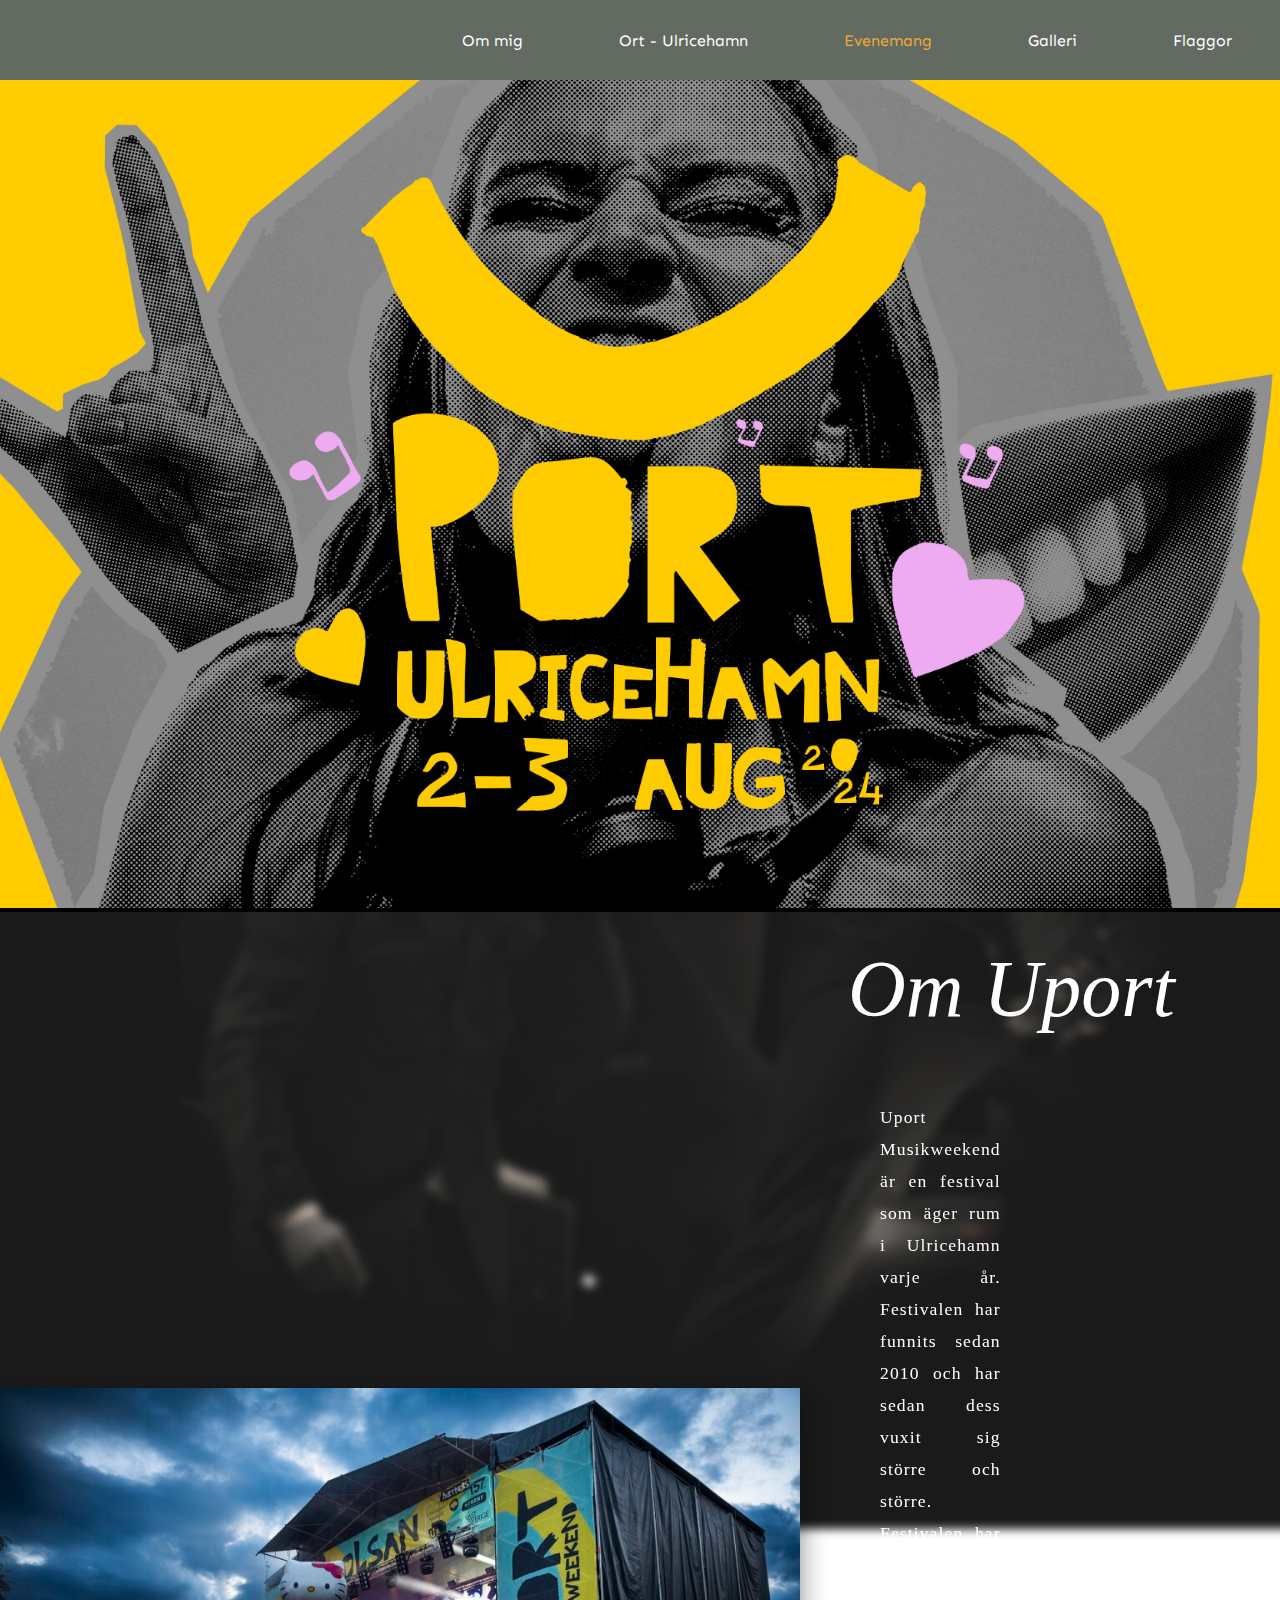
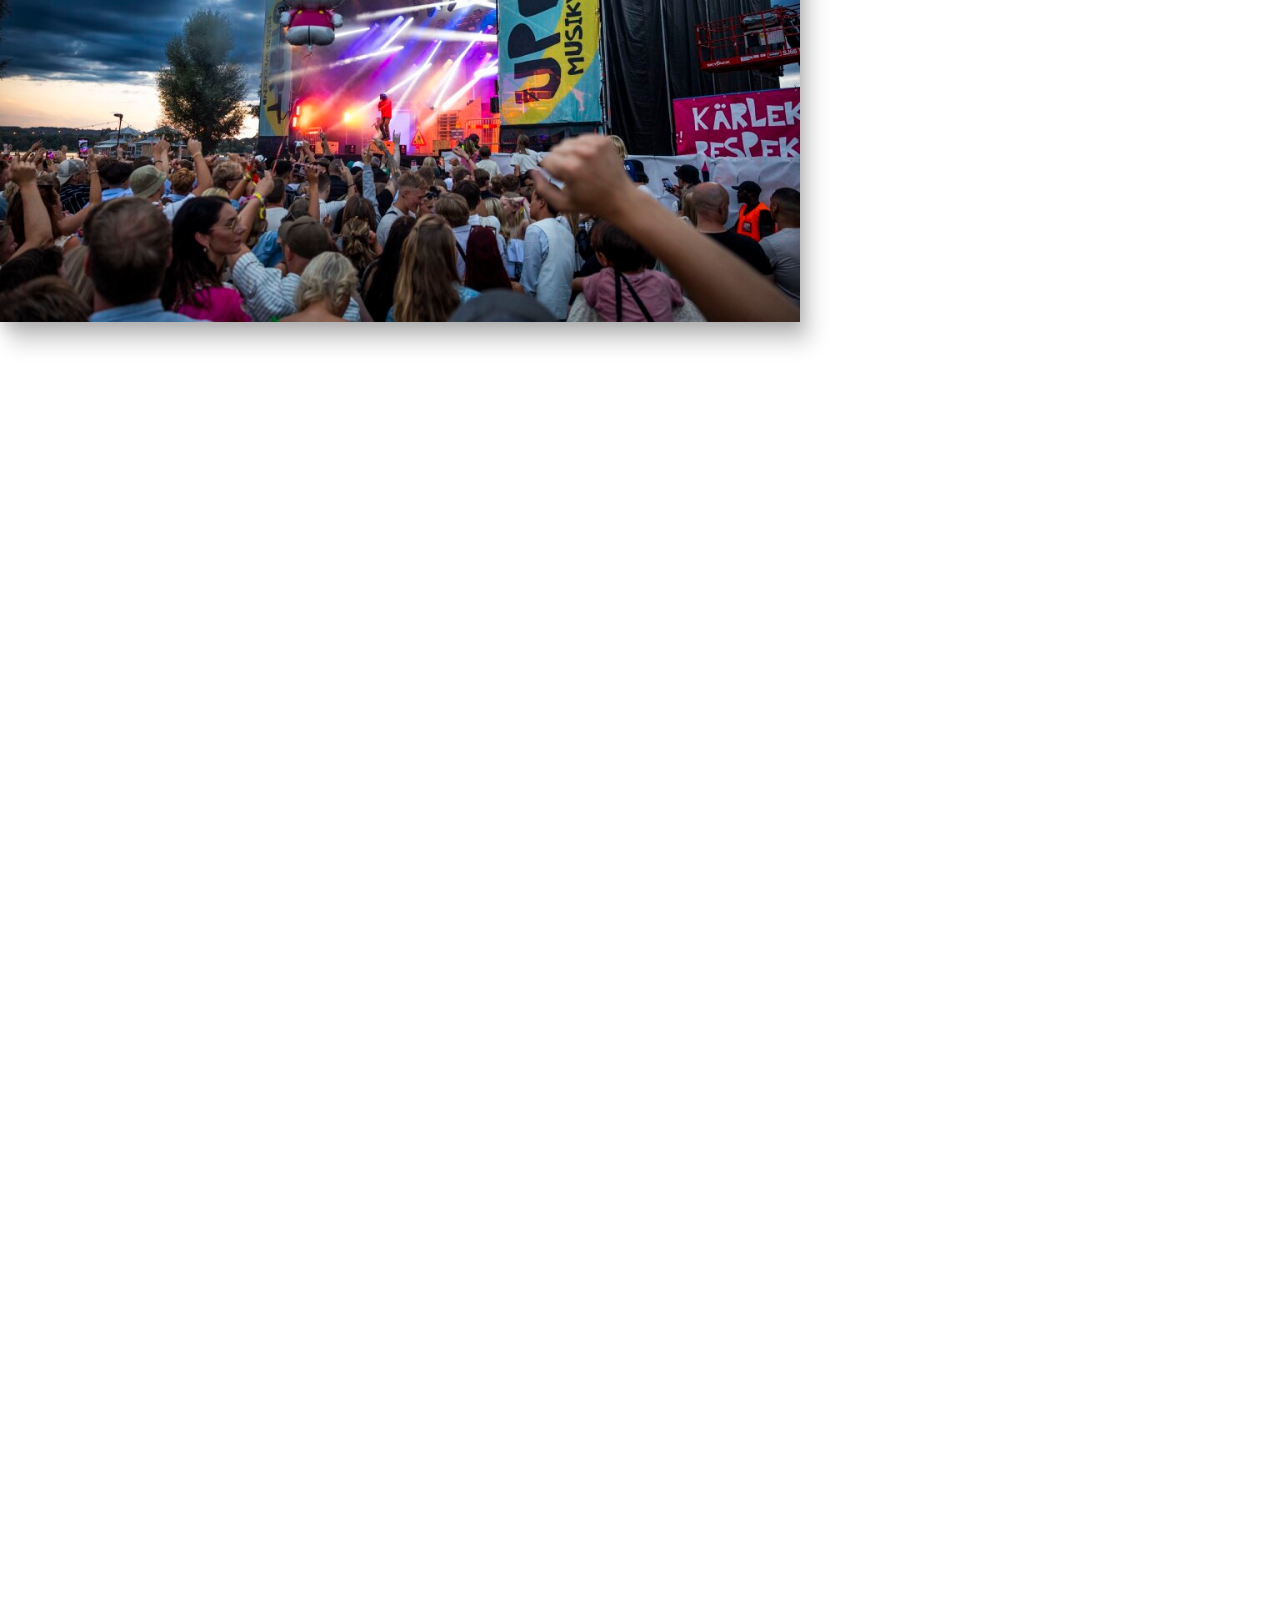
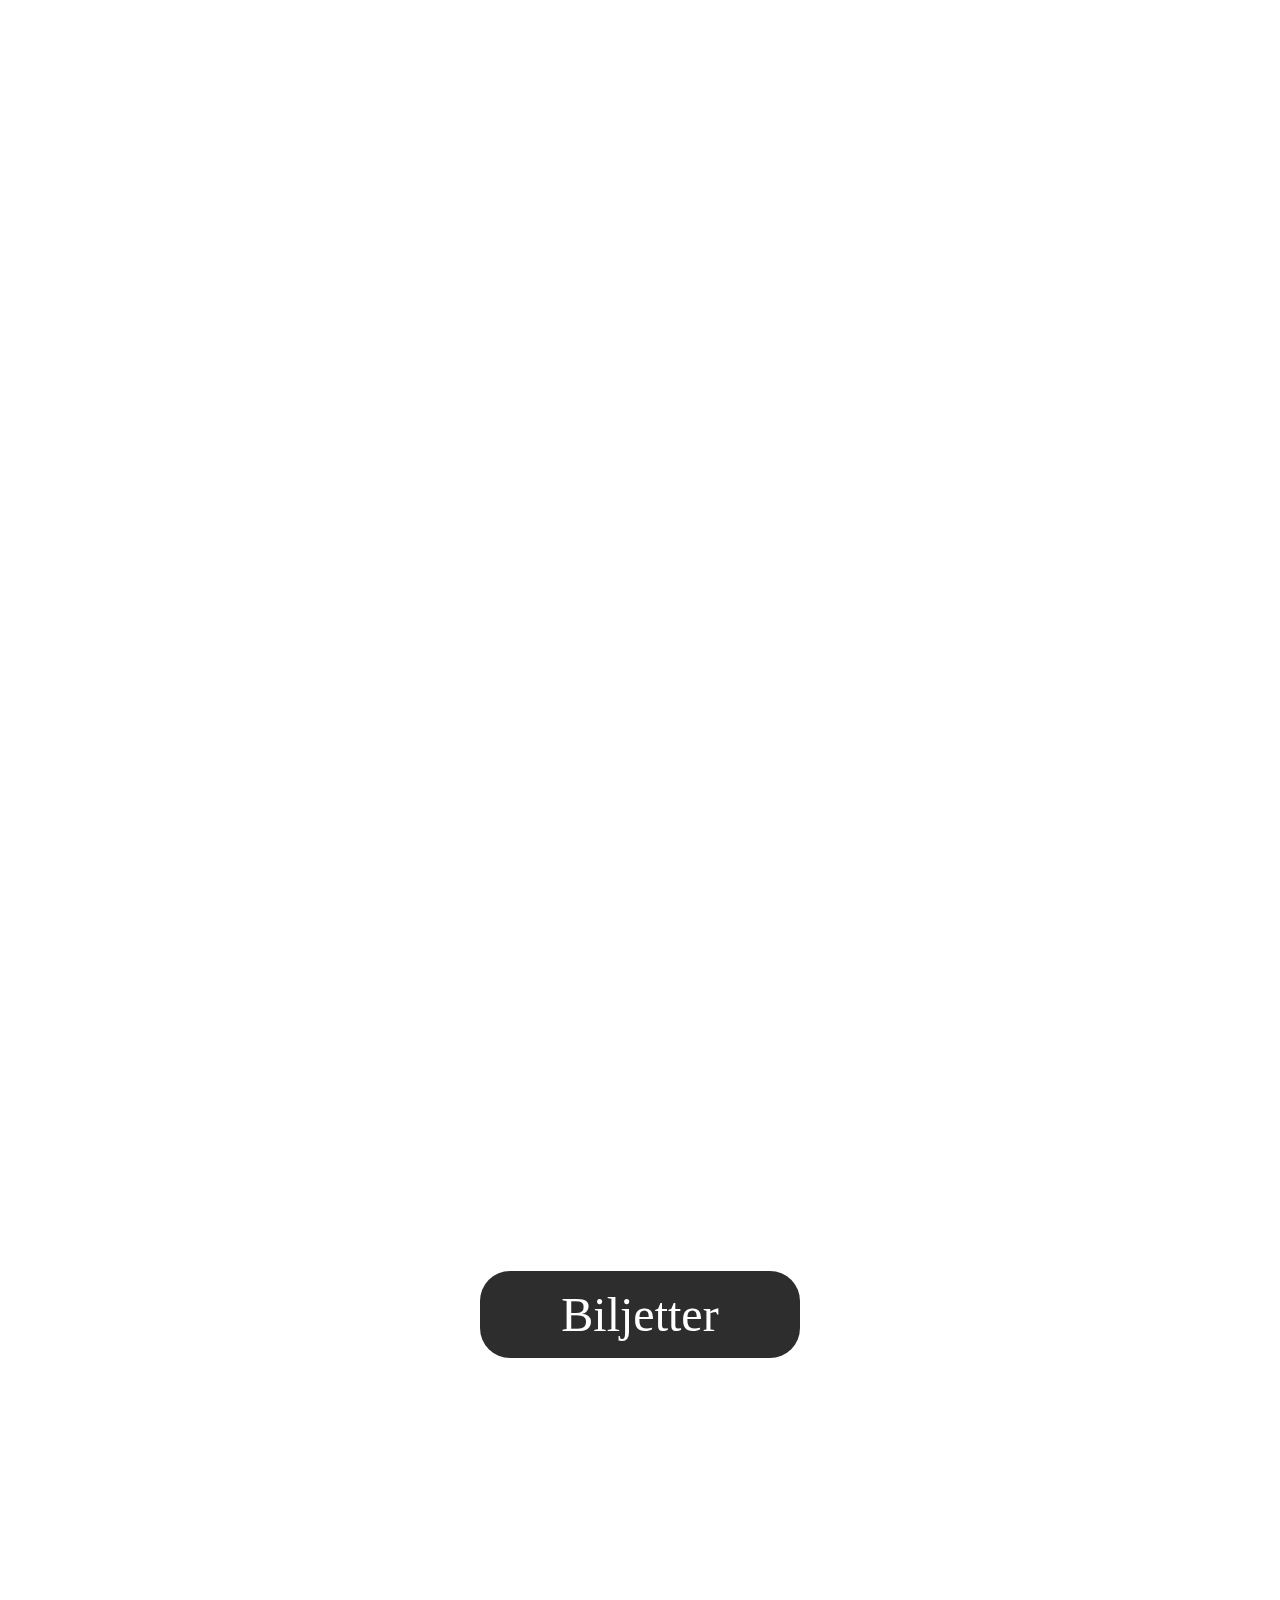
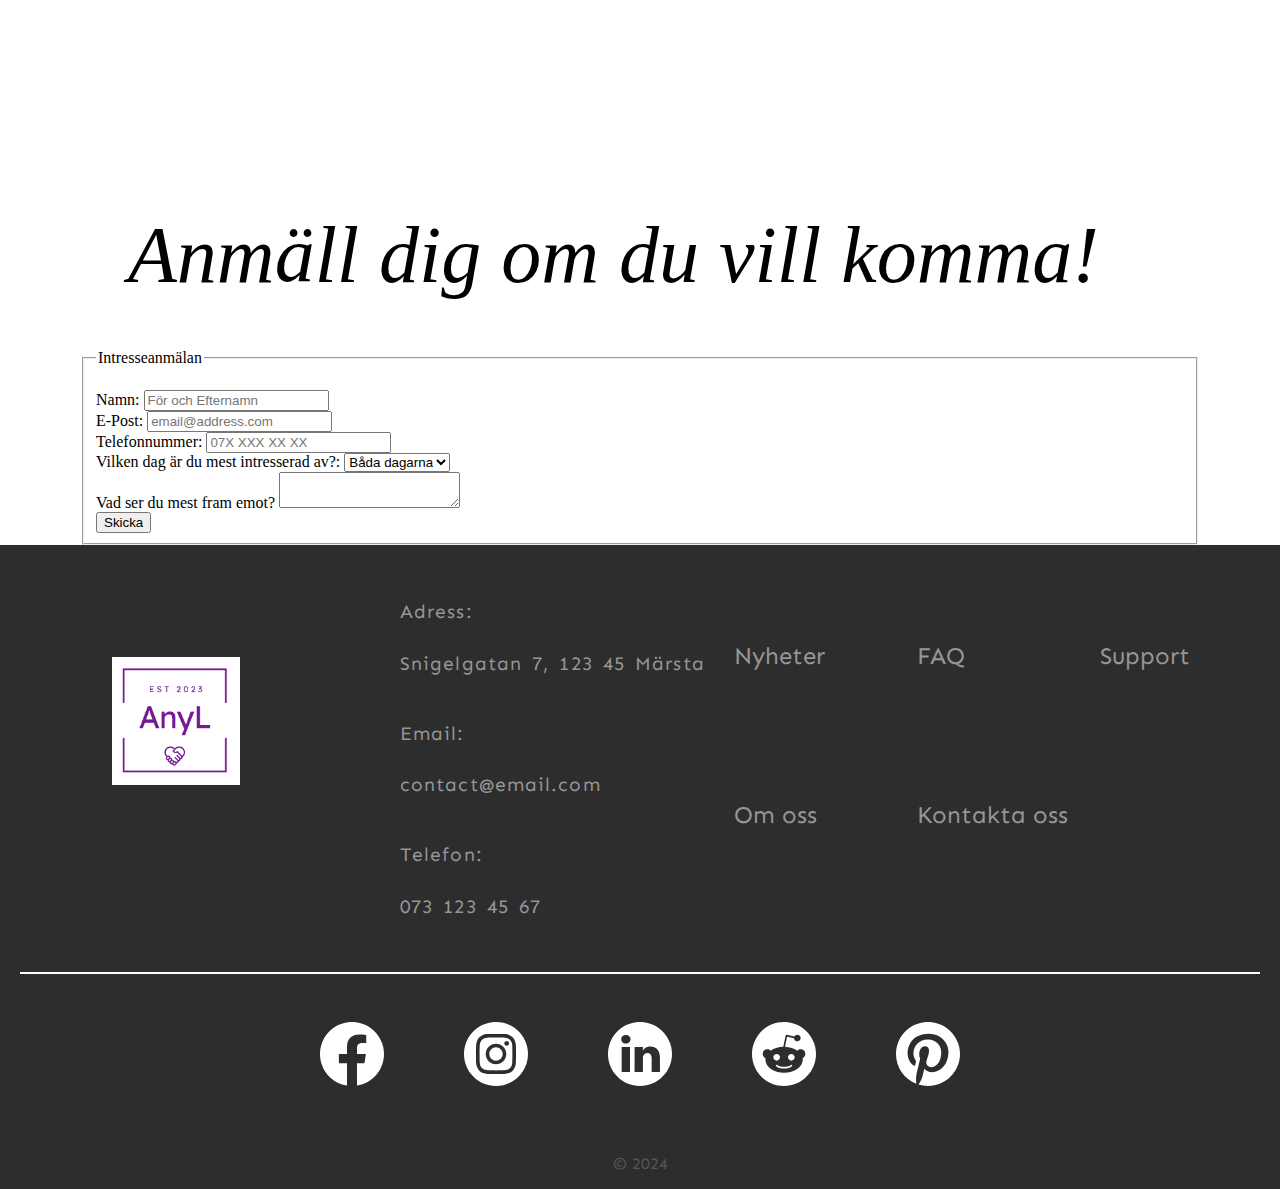
==== commit 18f73975: "styled lineu-up and added img at the top of event.html" ====
--- a/event.html
+++ b/event.html
@@ -26,7 +26,11 @@
     </nav>
     <main>
 
-
+        <div>
+            <div class="event-main">
+                <img src="images/uport.jpg" alt="">
+            </div>
+        </div>
 
 
 
@@ -59,7 +63,32 @@
                     </div>
                 </div>
             </div>
-        </div>
+            <div class="event-text-center-wrapper">
+                <div class="text-center">
+                    <h2 class="text-center">Uport</h2>
+                </div>
+                <div class="text-center">
+                    <p>
+                        Uport Musikweekend är en festival som äger rum i Ulricehamn varje år. Festivalen har funnits
+                        sedan 2010
+                        och
+                        har
+                        sedan dess vuxit sig större och större. Festivalen har en mängd olika artister och band som
+                        uppträder på
+                        olika
+                        scener runt om i Ulricehamn. Festivalen har även en mängd olika aktiviteter för alla åldrar.
+                        Det finns
+                        matstånd,
+                        barer, foodtrucks och mycket mer. Festivalen är en av de största i Sverige och lockar
+                        tusentals besökare
+                        varje
+                        år.
+                    </p>
+                </div>
+            </div>
+       
+
+
 
 
 
@@ -67,46 +96,32 @@
 
 
         <section>
-            <h1>Uport Musikweekend 2024</h1>
-
-            <p>
-                Uport Musikweekend är en festival som äger rum i Ulricehamn varje år. Festivalen har funnits sedan 2010
-                och
-                har
-                sedan dess vuxit sig större och större. Festivalen har en mängd olika artister och band som uppträder på
-                olika
-                scener runt om i Ulricehamn. Festivalen har även en mängd olika aktiviteter för alla åldrar. Det finns
-                matstånd,
-                barer, foodtrucks och mycket mer. Festivalen är en av de största i Sverige och lockar tusentals besökare
-                varje
-                år.
-            </p>
+            <div class="line-up-container">
+                <h2 class="text-center">Line-up</h2>
+                <ul class="line-up">
+                    <li>Avicii</li>
+                    <li>Queen</li>
+                    <li>Daft Punk</li>
+                    <li>Madonna</li>
+                    <li>Harry Styles</li>
+                    <li>Deadmau5</li>
+                    <li>Dolly Parton</li>
+                    <li>YUNGBLUD</li>
+                    <li>Zara Larsson</li>
+                    <li>Bengt</li>
+                </ul>
+                    <a class="ticket-button" href="https://www.tickster.com/selectcountry/sv" target="_blank">Biljetter</a>
+                <p>
+                    Festivalpass, campingpass och övriga artiklar säljs via Tickster.com. Behöver du hjälp?
+                    Vänligen vänd er till support@tickster.com. Barn upp till 8 år går in gratis i vuxet sällskap!
+                </p>
+
+            </div>
+        </div>
+
         </section>
 
-        <section>
-            <h2>Line-up</h2>
-            <ul>
-                <li>Avicii</li>
-                <li>Queen</li>
-                <li>Daft Punk</li>
-                <li>Madonna</li>
-                <li>Harry Styles</li>
-                <li>Deadmau5</li>
-                <li>Dolly Parton</li>
-                <li>YUNGBLUD</li>
-                <li>Zara Larsson</li>
-                <li>Bengt</li>
-            </ul>
-        </section>
-
-        <section>
-            <h2>Biljetter</h2>
-            <p>
-                Festivalpass, campingpass och övriga artiklar säljs via <a
-                    href="https://www.tickster.com/selectcountry/sv" target="_blank">Tickster.com</a>. Behöver du hjälp?
-                Vänligen vänd er till support@tickster.com. Barn upp till 8 år går in gratis i vuxet sällskap!
-            </p>
-        </section>
+
 
         <section>
             <h2>Anmäll dig om du vill komma!</h2>
--- a/style.css
+++ b/style.css
@@ -642,14 +642,28 @@
 
 /* ---------------------- Place ------------------------- */
 
+
+.event-main {
+  width: 100%;
+  background-color: #000;
+
+}
+.event-main img {
+  width: 100%;
+  height: 92vh;
+  object-fit: cover;
+}
+
 .event-backdrop {
   background-image: url(images/Teddybears-214.jpg);
 
   background-repeat: no-repeat;
   width: 100%;
   background-attachment: fixed;
-  height: 100vh;
+  /* height: 100vh; */
+  min-height: 100vh;
   background-size: cover;
+  padding-bottom: 5rem;
 }
 .event-wrapper {
   backdrop-filter: blur(5px);
@@ -670,12 +684,53 @@
   text-align: justify;
 }
 
-
-
-
-
-
-
+.event-text-center-wrapper {
+  backdrop-filter: blur(5px);
+  background-color: rgba(255, 255, 255, 0.1); 
+  border-radius: 10px;
+  color: #FFFFFF;
+  width: 50%;
+  margin: 50vh auto;
+  padding: 3rem;
+}
+.text-center {
+  text-align: center;
+}
+
+.line-up-container {
+  backdrop-filter: blur(5px);
+  background-color: rgba(255, 255, 255, 0.1); 
+  border-radius: 5px;
+  color: #FFFFFF;
+}
+.line-up-container p {
+  text-align: center;
+}
+
+.line-up {
+  font-family: "sen";
+  font-size: 2rem;
+  text-align: center;
+  list-style: none;
+}
+
+.ticket-button {
+  margin: 0 auto;
+  display: block;
+  text-align: center;
+  width: 20rem;
+  background-color:   #2d2d2d;
+  border-radius: 30px;
+  padding: 1rem;
+  font-size: 3rem;
+  color: #FFFFFF;
+  transition: ease 0.2s;
+}
+.ticket-button:hover {
+  transform: scale(1.1);
+  color: #efaa34;
+  transition: ease 0.2s;
+}
 
 
 
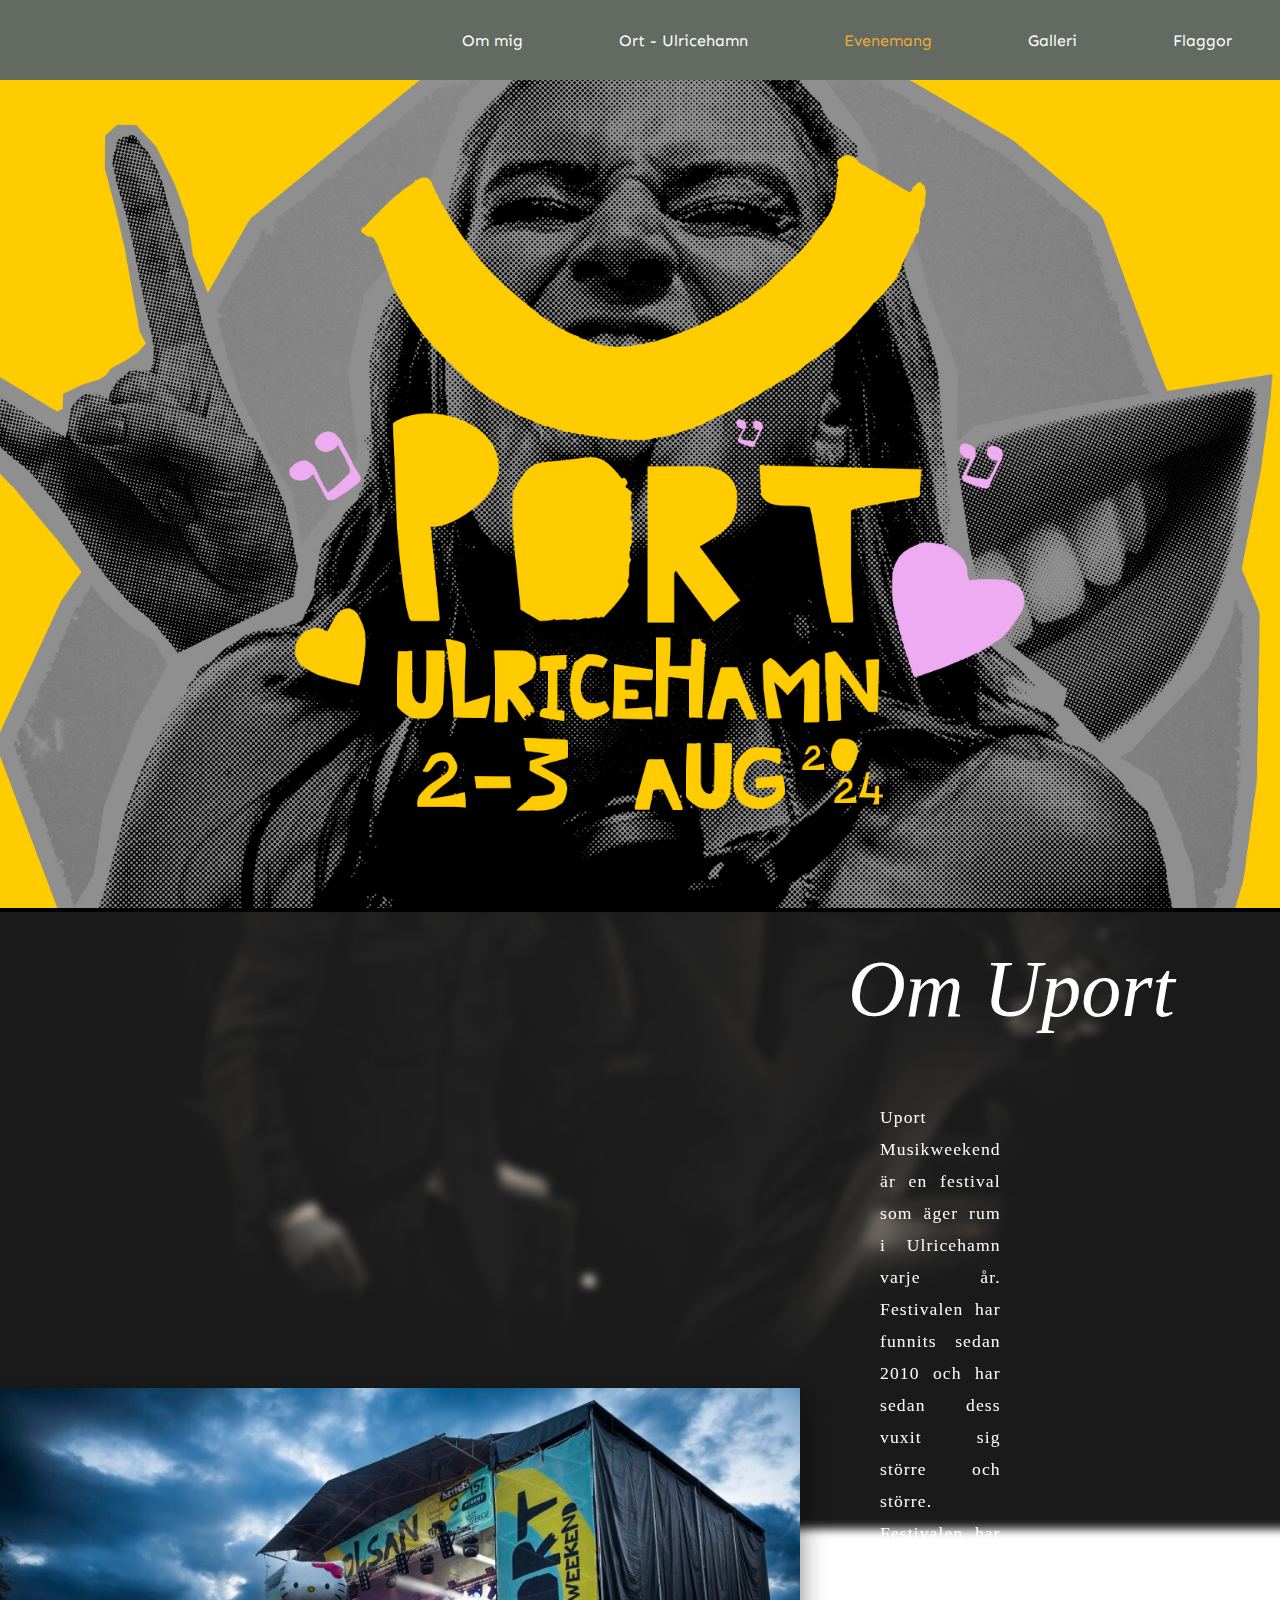
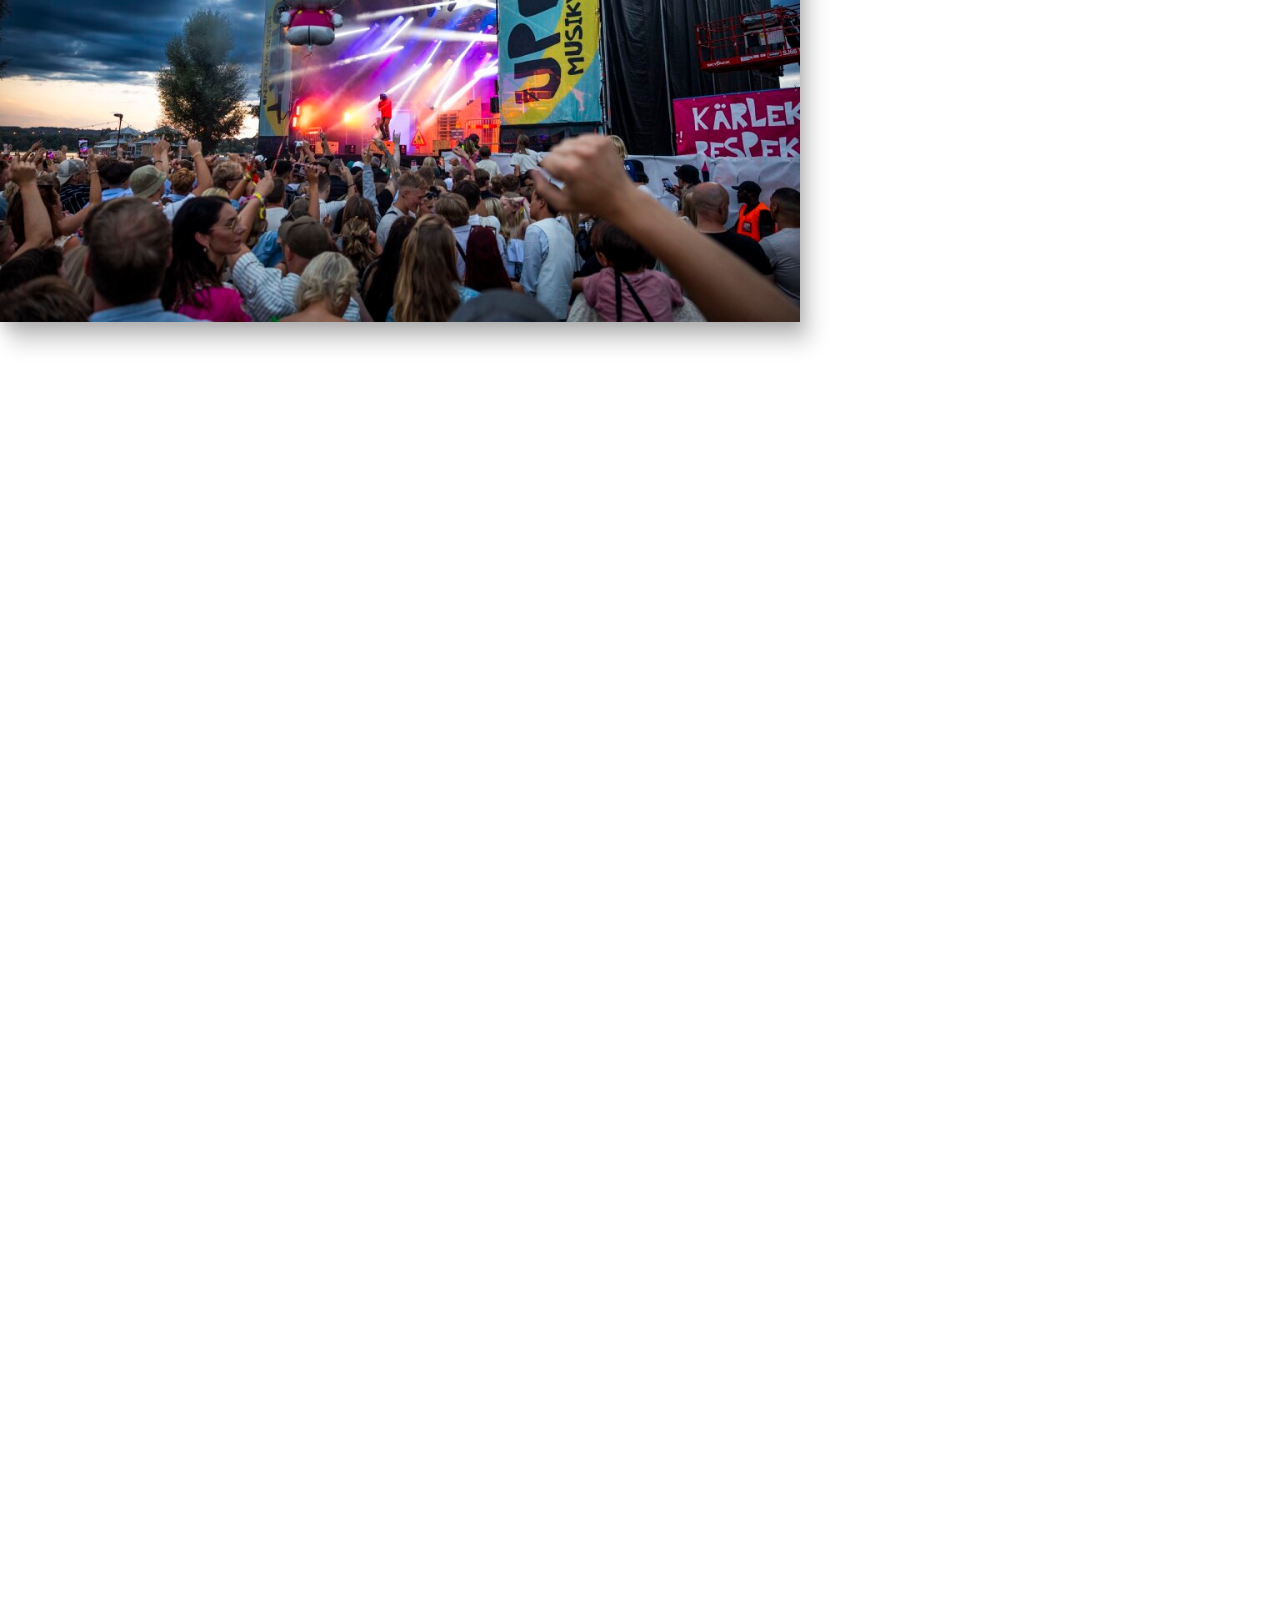
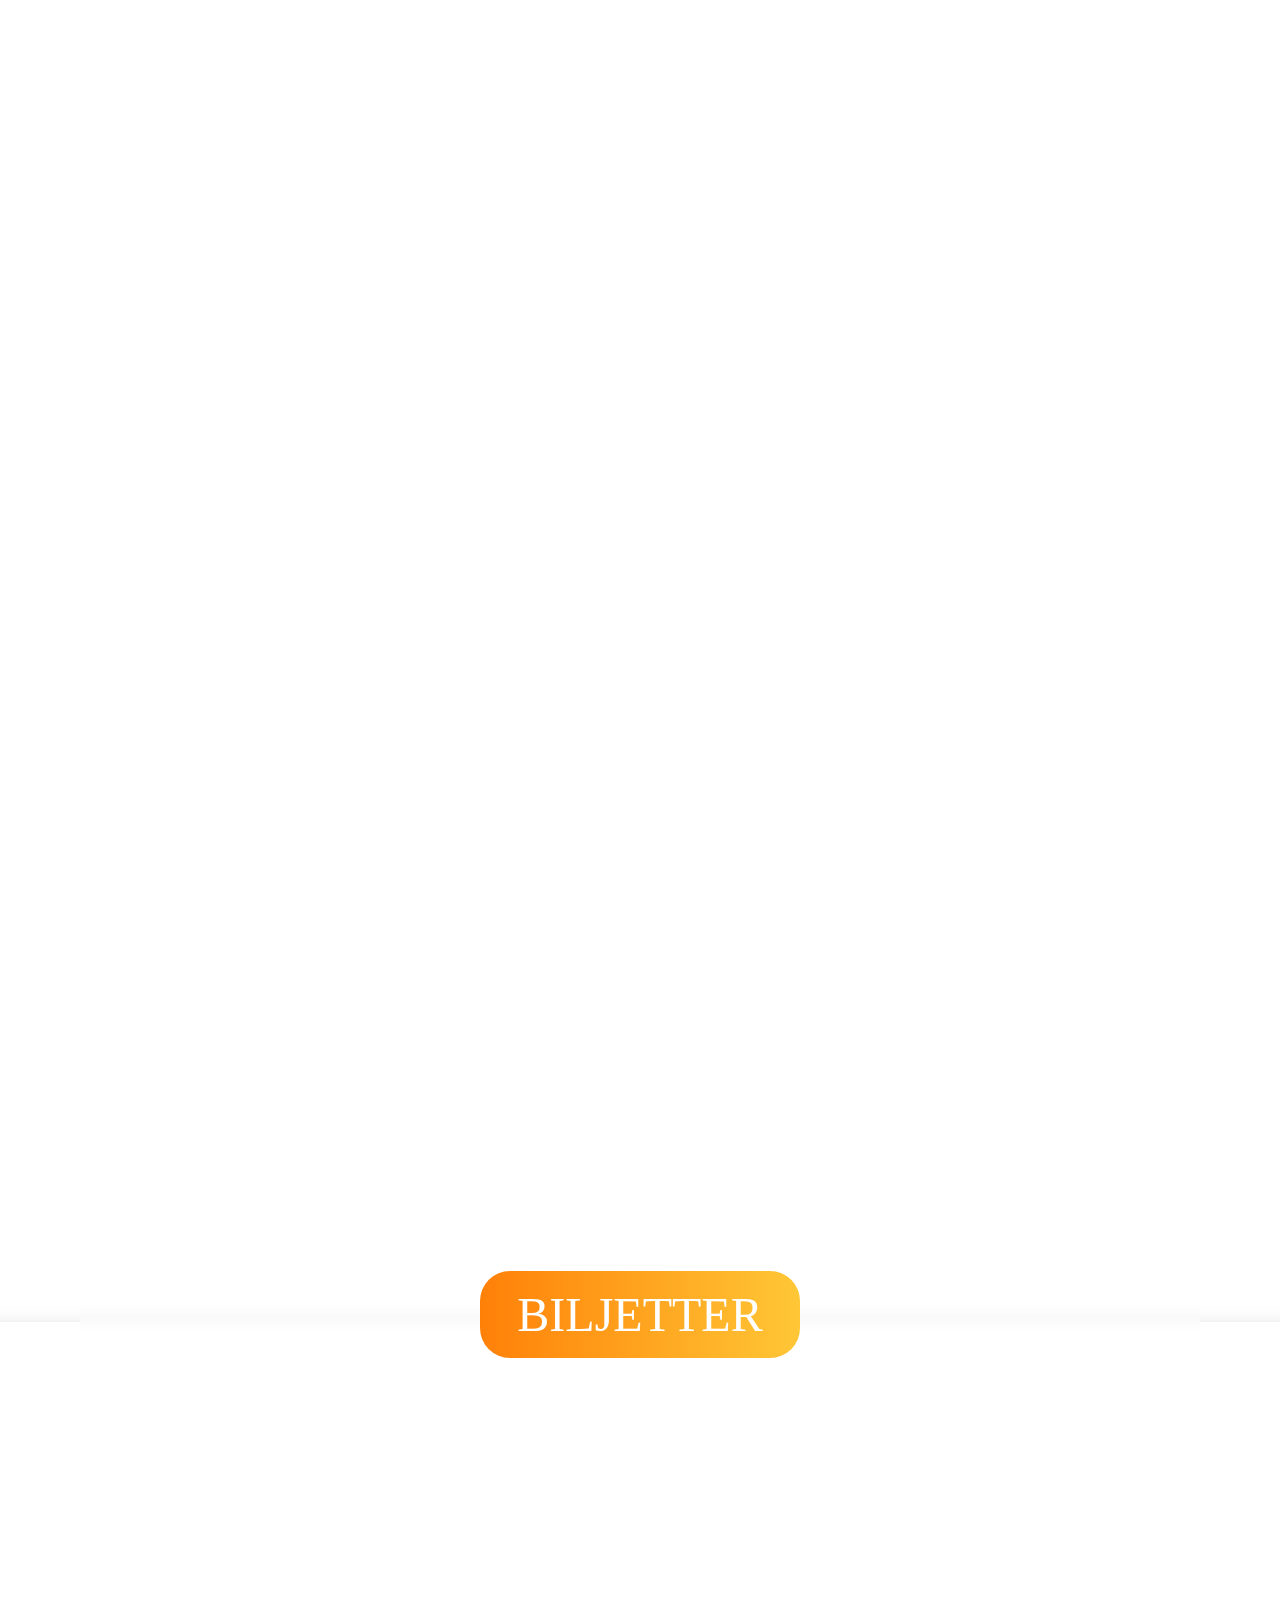
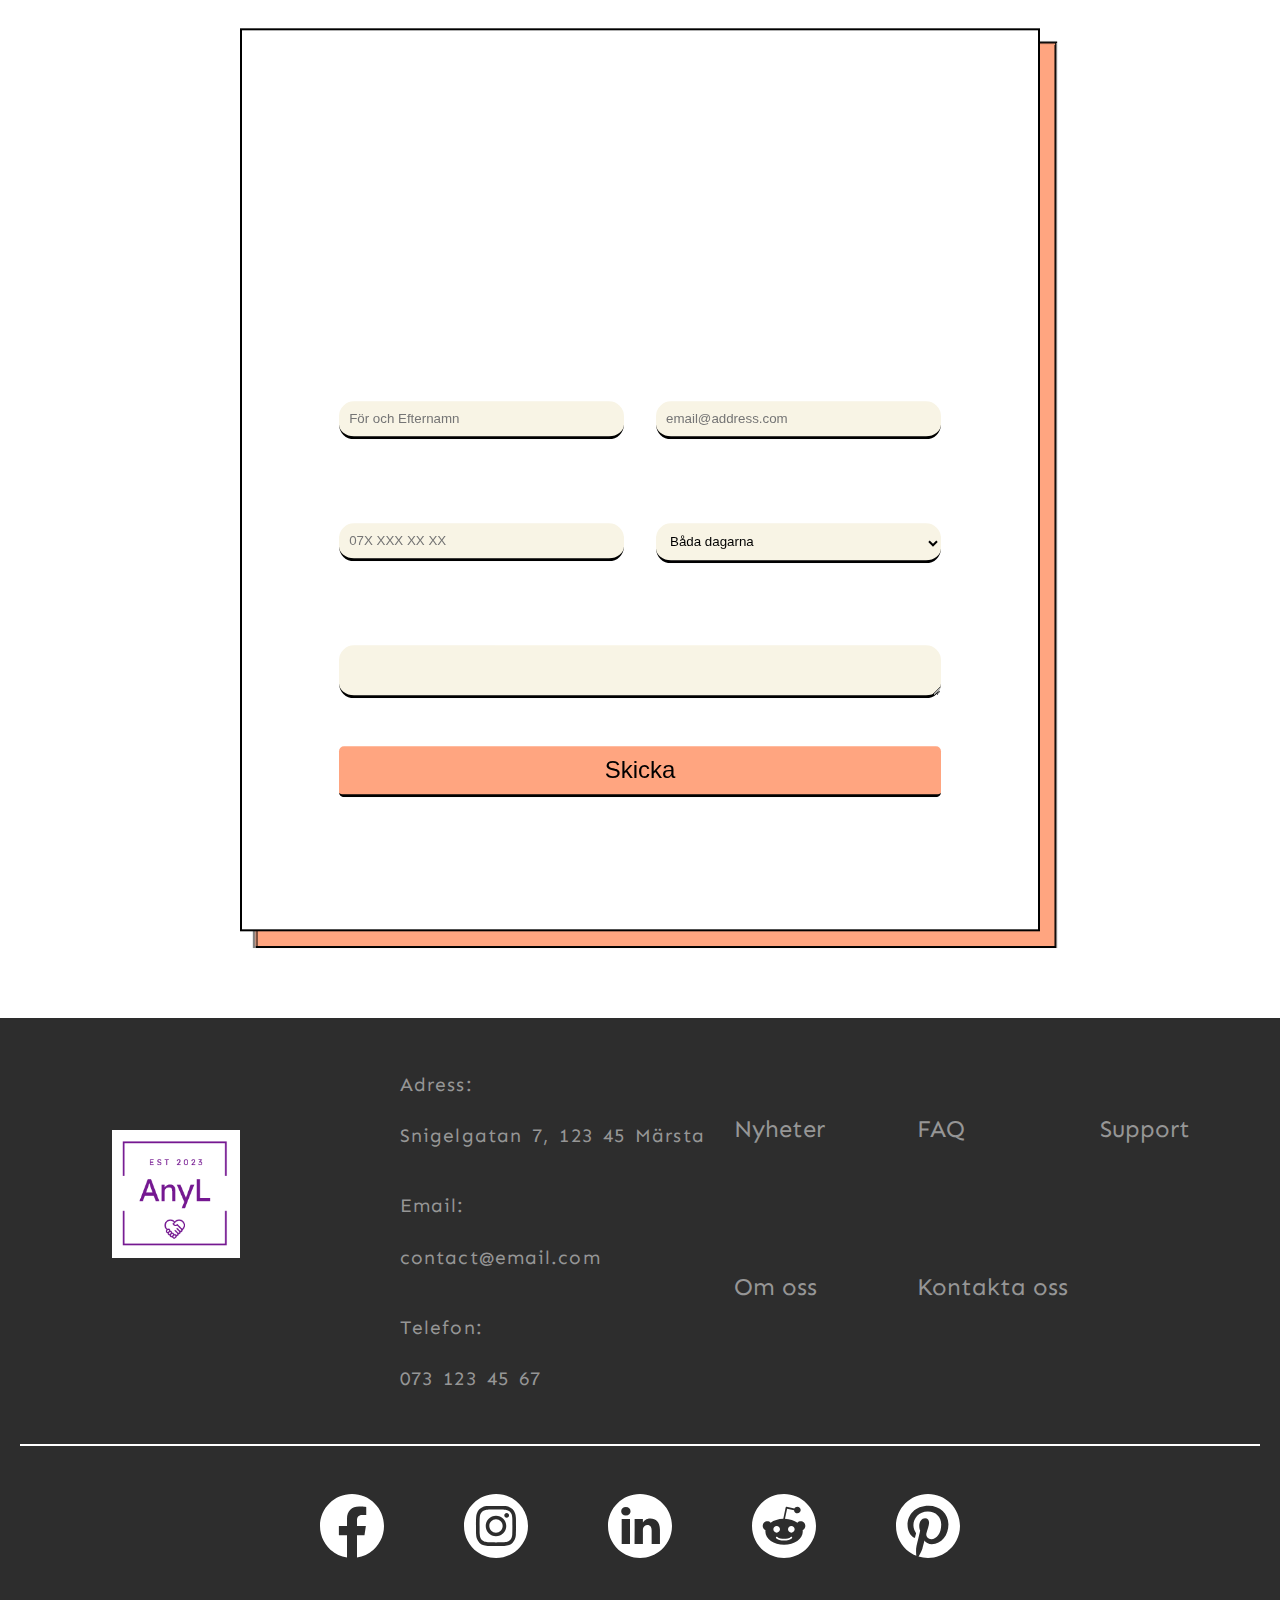
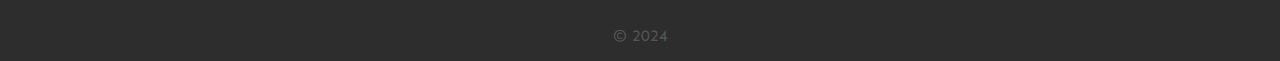
==== commit 9e1ba09c: "styled form, added video background" ====
--- a/event.html
+++ b/event.html
@@ -31,9 +31,6 @@
                 <img src="images/uport.jpg" alt="">
             </div>
         </div>
-
-
-
         <div class="event-backdrop">
             <div class="event-wrapper">
                 <div class="image-container">
@@ -86,76 +83,92 @@
                     </p>
                 </div>
             </div>
-       
-
-
-
-
-
-
-
-
-        <section>
-            <div class="line-up-container">
-                <h2 class="text-center">Line-up</h2>
-                <ul class="line-up">
-                    <li>Avicii</li>
-                    <li>Queen</li>
-                    <li>Daft Punk</li>
-                    <li>Madonna</li>
-                    <li>Harry Styles</li>
-                    <li>Deadmau5</li>
-                    <li>Dolly Parton</li>
-                    <li>YUNGBLUD</li>
-                    <li>Zara Larsson</li>
-                    <li>Bengt</li>
-                </ul>
-                    <a class="ticket-button" href="https://www.tickster.com/selectcountry/sv" target="_blank">Biljetter</a>
-                <p>
-                    Festivalpass, campingpass och övriga artiklar säljs via Tickster.com. Behöver du hjälp?
-                    Vänligen vänd er till support@tickster.com. Barn upp till 8 år går in gratis i vuxet sällskap!
-                </p>
-
-            </div>
+            <section>
+                <div class="line-up-container">
+                    <h2 class="text-center">Line-up</h2>
+                    <ul class="line-up">
+                        <li>Avicii</li>
+                        <li>Queen</li>
+                        <li>Daft Punk</li>
+                        <li>Madonna</li>
+                        <li>Harry Styles</li>
+                        <li>Deadmau5</li>
+                        <li>Dolly Parton</li>
+                        <li>YUNGBLUD</li>
+                        <li>Zara Larsson</li>
+                        <li>Bengt</li>
+                    </ul>
+                    <a class="ticket-button" href="https://www.tickster.com/selectcountry/sv"
+                        target="_blank">Biljetter</a>
+                    <p>
+                        Festivalpass, campingpass och övriga artiklar säljs via Tickster.com. Behöver du hjälp?
+                        Vänligen vänd er till support@tickster.com. Barn upp till 8 år går in gratis i vuxet sällskap!
+                    </p>
+
+                </div>
         </div>
 
         </section>
 
-
-
-        <section>
-            <h2>Anmäll dig om du vill komma!</h2>
-            <form method="get">
-                <fieldset>
-                    <legend>Intresseanmälan</legend>
-                    <br>
-                    <label for="name">Namn:</label>
-                    <input type="text" placeholder="För och Efternamn" name="name" id="name" required>
-                    <br>
-                    <label for="email">E-Post:</label>
-                    <input type="email" name="email" id="email" placeholder="email@address.com">
-                    <br>
-                    <label for="phone">Telefonnummer:</label>
-                    <input type="number" name="phone" id="phone" placeholder="07X XXX XX XX">
-                    <br>
-                    <label for="day">Vilken dag är du mest intresserad av?:</label>
-                    <select name="day" id="day">
-                        <option value="friday">Fredag</option>
-                        <option value="saturday">Lördag</option>
-                        <option value="both" selected>Båda dagarna</option>
-                    </select>
-                    <br>
-                    <label for="excited_about">Vad ser du mest fram emot?</label>
-                    <textarea name="excited_about" id="excited_about"></textarea>
-                    <br>
-                    <input type="submit" value="Skicka">
-                </fieldset>
-
-
-            </form>
-
-        </section>
-
+        <!--  -->
+
+
+
+
+        <div class="form-background-video-container">
+            <video autoplay muted loop class="form-background-video" src="images/Uport_festival_2019.mp4"></video>
+            <div class="sign-up">
+                <h2 class="text-center">Anmäll dig här!</h2>
+                <form method="get">
+                    <fieldset>
+                        <legend>Intresseanmälan</legend>
+                        <div class="input-container">
+                            <div>
+                                <label for="name">Namn:</label>
+                                <input type="text" placeholder="För och Efternamn" name="name" id="name" required>
+                            </div>
+        
+                            <div>
+                                <label for="email">E-Post:</label>
+                                <input type="email" name="email" id="email" placeholder="email@address.com">
+        
+                            </div>
+                            <div>
+                                <label for="phone">Telefonnummer:</label>
+                                <input type="number" name="phone" id="phone" placeholder="07X XXX XX XX">
+        
+                            </div>
+                            <div>
+                                <label for="day">Vilken dag är du mest intresserad av?:</label>
+                                <select name="day" id="day">
+                                    <option value="friday">Fredag</option>
+                                    <option value="saturday">Lördag</option>
+                                    <option value="both" selected>Båda dagarna</option>
+                                </select>
+        
+                            </div>
+                            <div class="input-2">
+                                <label for="excited_about">Vad ser du mest fram emot?</label>
+                                <textarea name="excited_about" id="excited_about"></textarea>
+        
+                            </div>
+                        </div>
+           
+                        <div>
+                            <input type="submit" value="Skicka">
+                        </div>
+                   </fieldset>
+                </form>
+            </div>
+         
+        </div>
+
+
+
+
+
+
+        <!--  -->
     </main>
     <footer>
         <div>
--- a/style.css
+++ b/style.css
@@ -719,18 +719,131 @@
   display: block;
   text-align: center;
   width: 20rem;
-  background-color:   #2d2d2d;
+  background-image: linear-gradient(to right, #FF8008 0%, #FFC837  51%, #FF8008  100%);
+  background-size: 200% auto; /* Öka storleken på bakgrunden för att möjliggöra animation */
   border-radius: 30px;
   padding: 1rem;
   font-size: 3rem;
   color: #FFFFFF;
   transition: ease 0.2s;
+  text-transform: uppercase;
+  transition: 0.5s;
 }
 .ticket-button:hover {
-  transform: scale(1.1);
-  color: #efaa34;
+  transform: scale(1.02);
+  color: #FFFFFF;
   transition: ease 0.2s;
-}
+  background-position: right center; 
+}
+/*  -----  */
+
+.form-background-video-container {
+  position: relative;
+  width: 100%;
+  min-height: 120vh;
+}
+
+.form-background-video {
+  width: 100%;
+  object-fit: cover;
+  height: 100%;
+  object-position: center;
+  transform: scale(1.4);
+  z-index: -1;
+  position: absolute;
+  top: 0;
+  left: 0;
+}
+
+
+@import url('https://fonts.googleapis.com/css2?family=Fjalla+One&display=swap');
+
+.sign-up {
+  backdrop-filter: blur(10px);
+  background-color: rgba(255, 255, 255, 0.1); 
+  position: relative; /* Sätt position till relative */
+  font-family: "Fjalla One";
+  color: #ffffff;
+  font-size: 14pt;
+  width: 50rem;
+  margin: 0 auto;
+  padding: 40px 60px;
+  border: 2px solid rgba(0, 0, 0, 1);
+  box-shadow: 15px 15px 1px rgba(255, 165, 128, 1), 15px 15px 1px 2px rgba(0, 0, 0, 1);
+  transform: translate(0, 10%);
+}
+
+form {
+  display: flex;
+  justify-content: center;
+  margin: 5rem 0;
+}
+form fieldset {
+  /* padding: 3rem; */
+}
+
+
+
+fieldset {
+  border: none;
+
+}
+
+legend {
+  font-size: 2rem;
+  /* margin-bottom: 20px; */
+}
+
+label {
+  display: block;
+  margin: 10px 0 5px;
+}
+
+.input-container {
+  display: grid;
+  grid-template-columns: repeat(2, 1fr);
+  grid-template-rows: repeat(3, 1fr);
+  gap: 2rem;
+}
+
+.input-2 {
+  grid-column: span 2;
+}
+
+input, textarea, select {
+  display: block;
+  width: 100%;
+  padding: 10px;
+  /* margin-bottom: 20px; */
+  border: none;
+  border-radius: 15px;
+  border-bottom: 3px solid rgba(0, 0, 0, 1);
+  background: #f8f4e5;
+}
+
+input:focus, textarea:focus, select:focus {
+  border-bottom-color: #fbcc00;
+  outline: none;
+}
+
+input[type="submit"] {
+  margin-top: 3rem;
+  width: 100%;
+  padding: 10px;
+  background: rgba(255, 165, 128, 1);
+  border-radius: 5px;
+  font-size: 1.5rem;
+  cursor: pointer;
+  transition: 0.2s;
+}
+
+input[type="submit"]:hover {
+  background: rgba(0, 0, 0, 1);
+  color: white;
+}
+
+
+
 
 
 
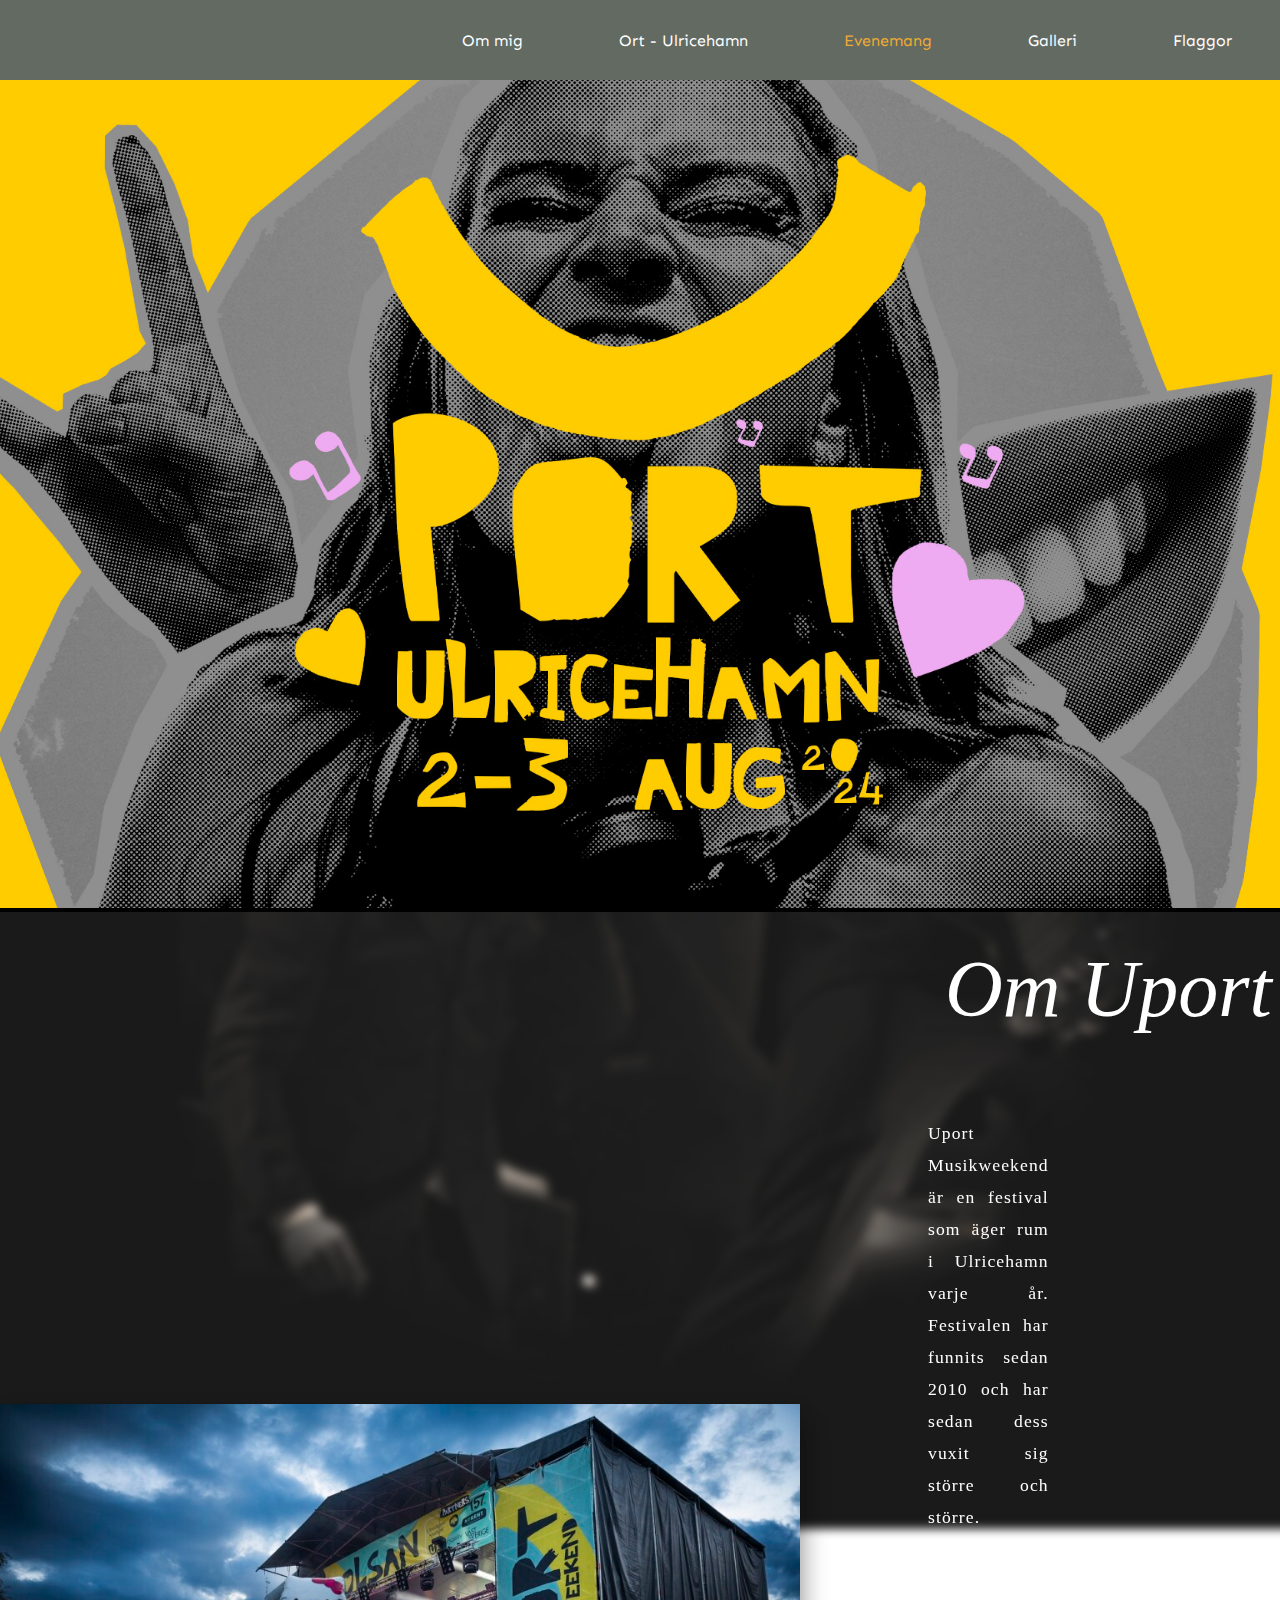
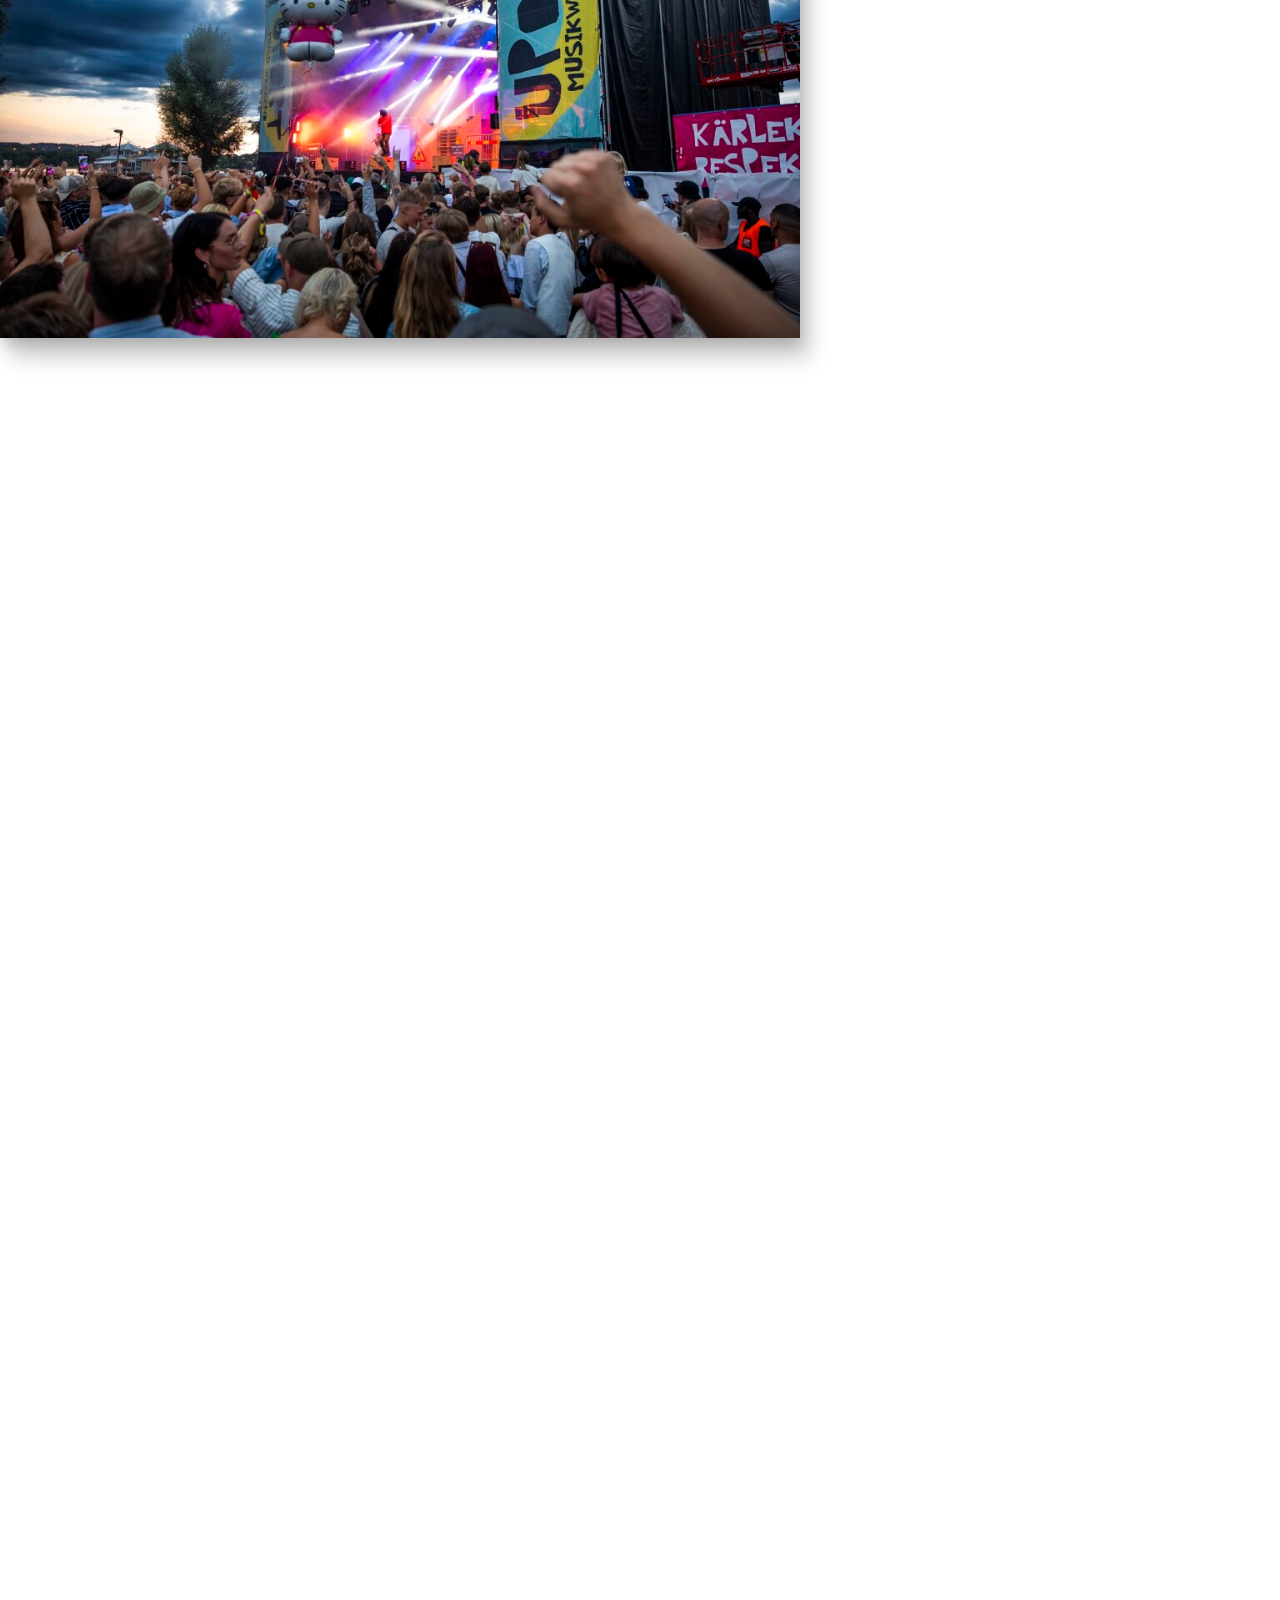
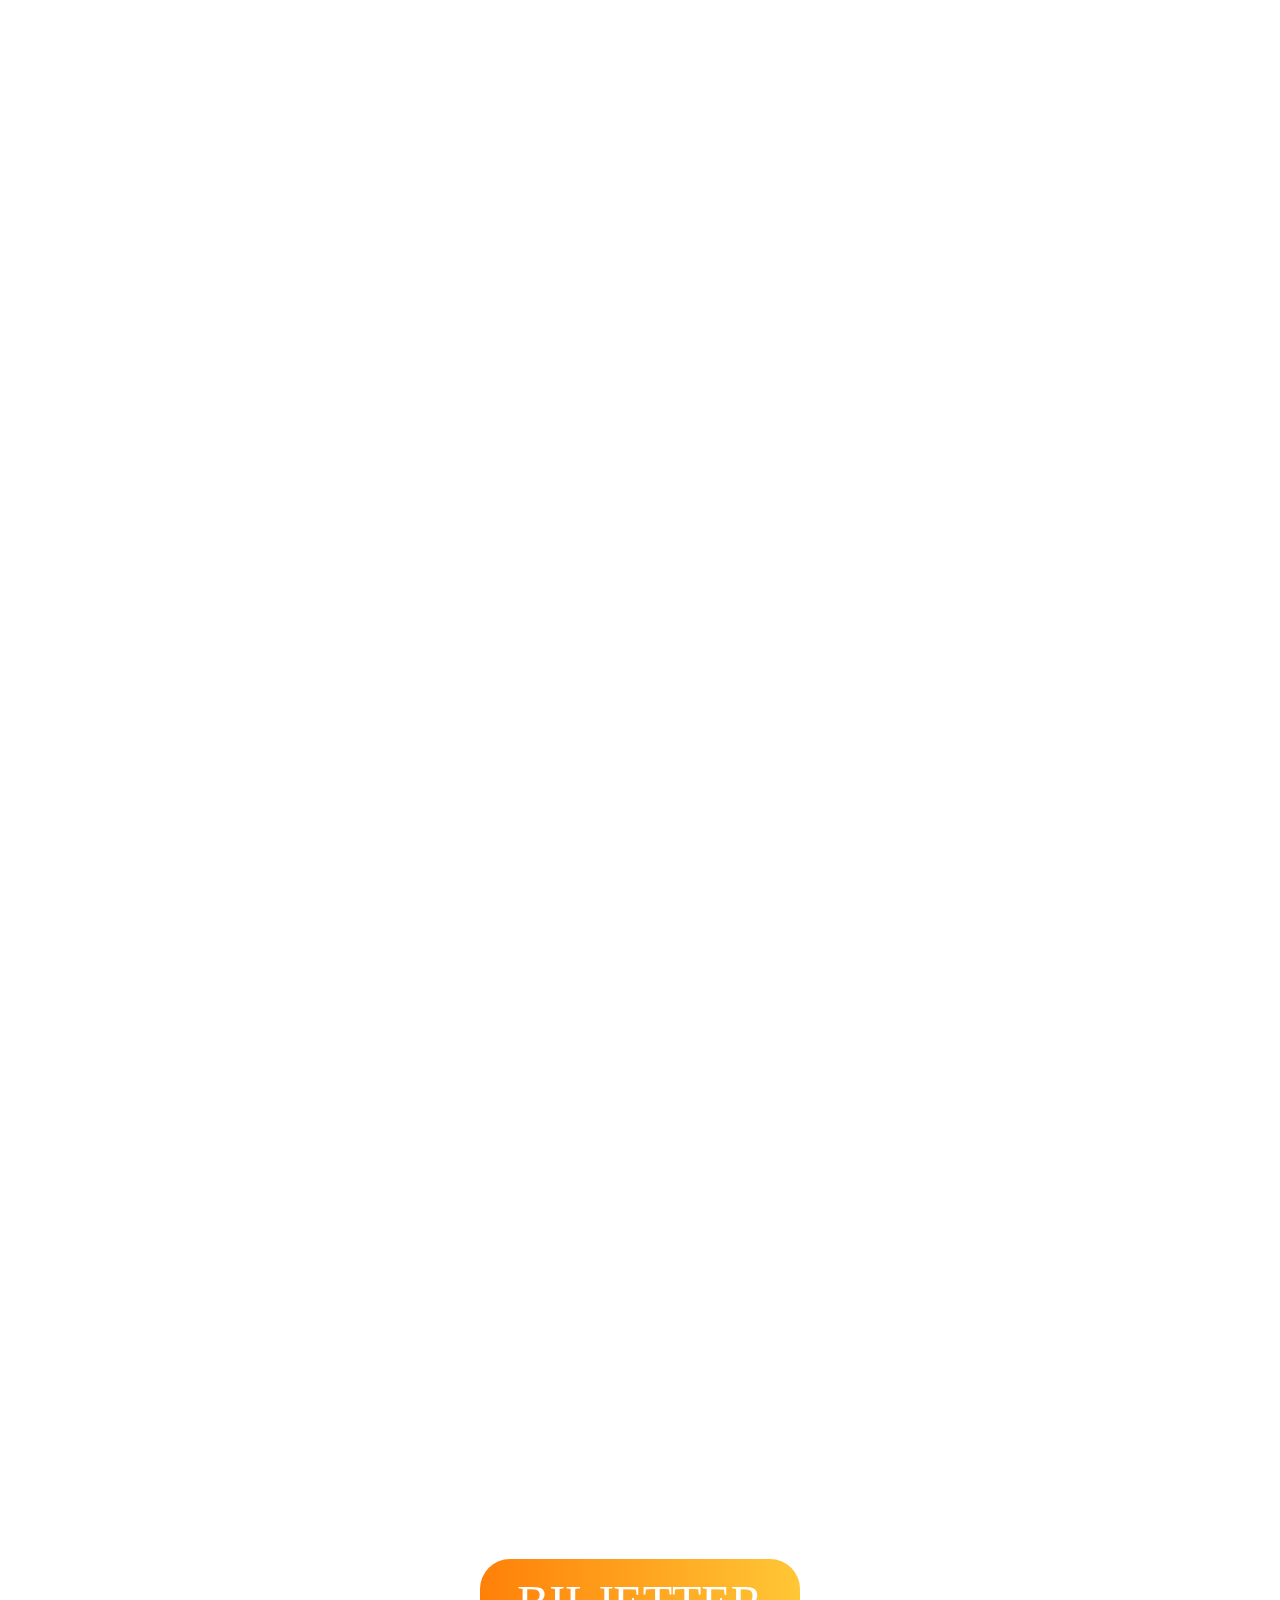
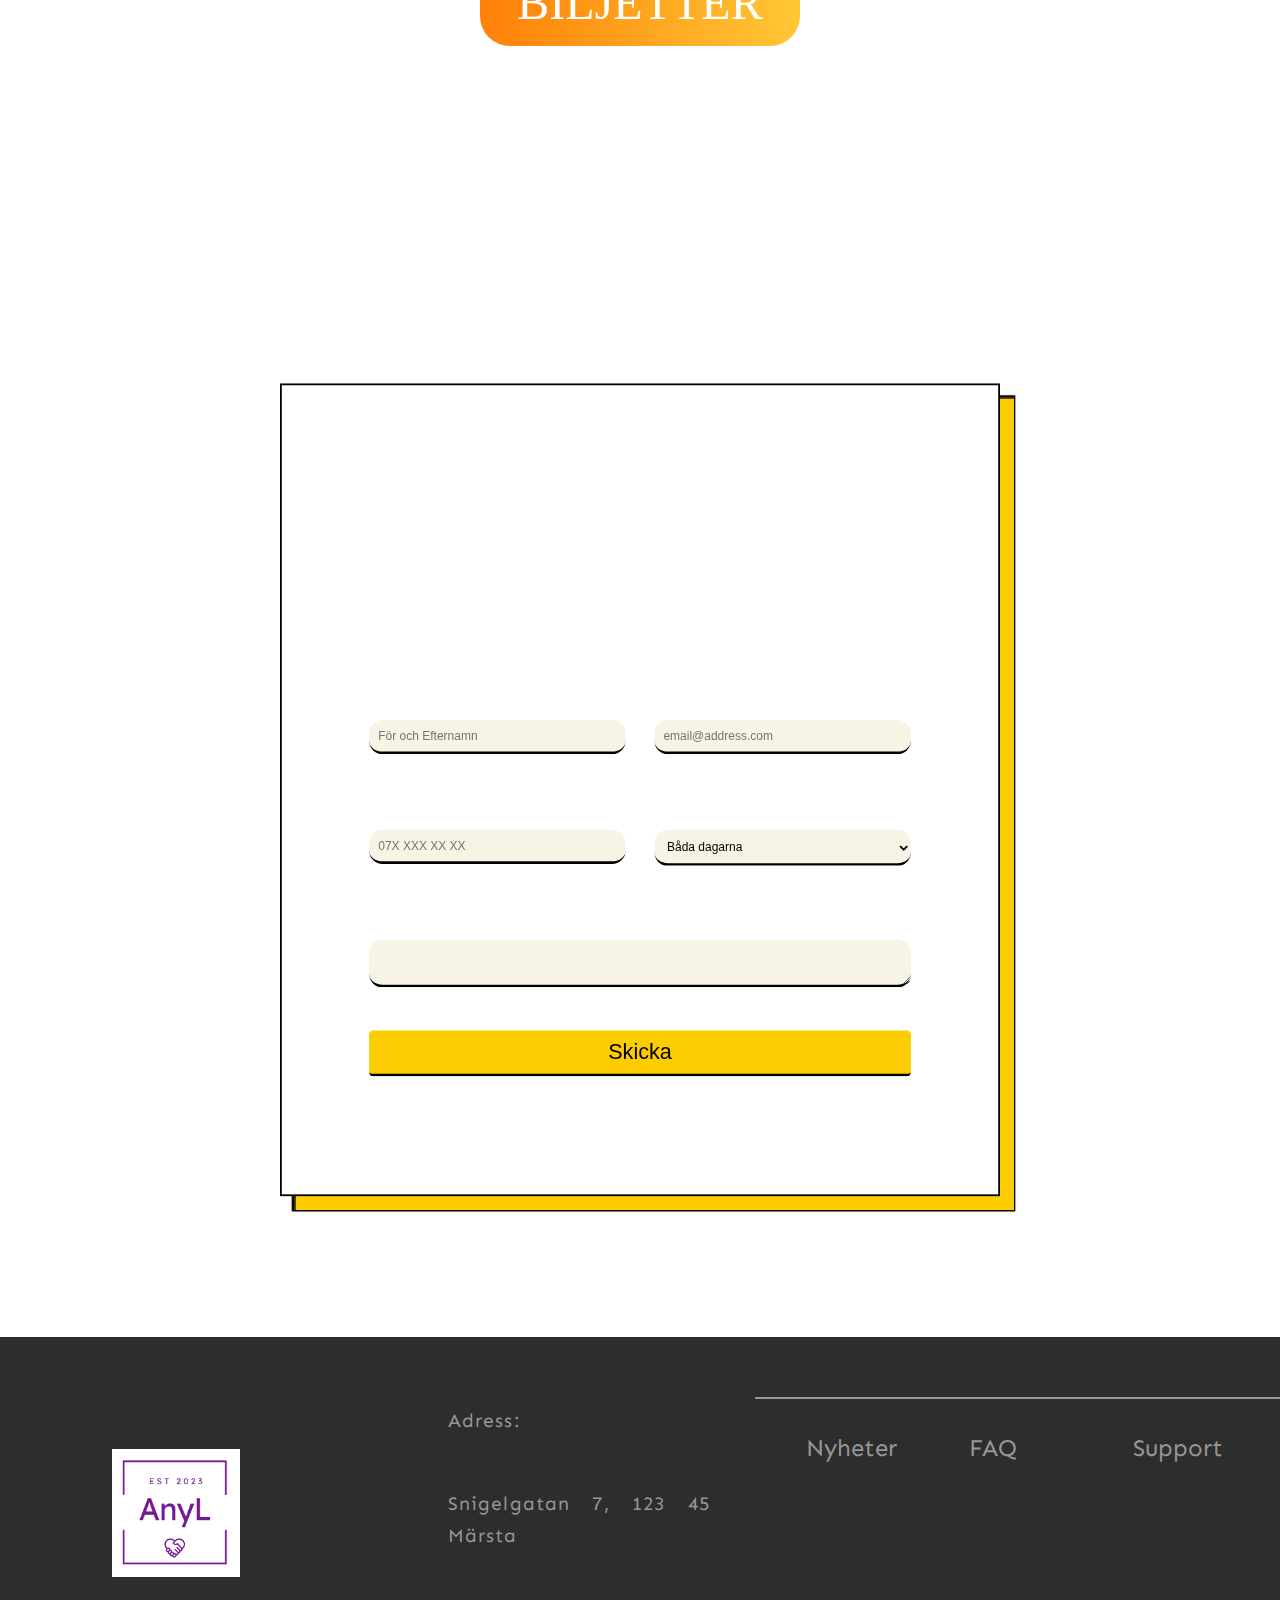
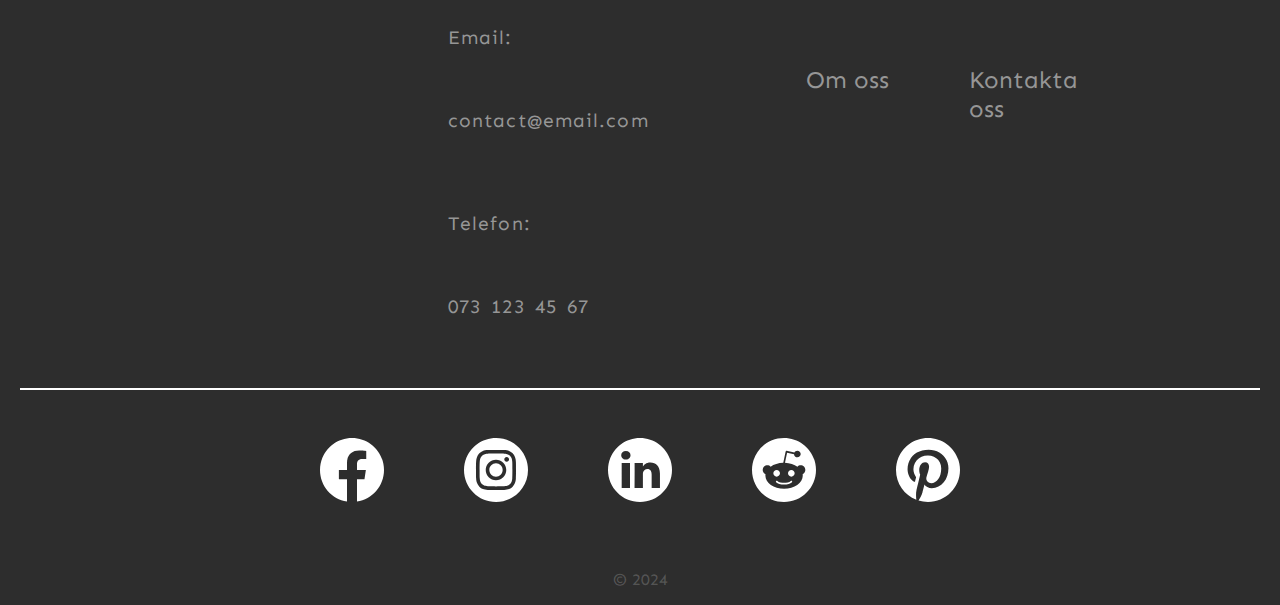
==== commit 08c554b6: "added mobile nav for all sites" ====
--- a/event.html
+++ b/event.html
@@ -17,6 +17,18 @@
 </head>
 
 <body>
+    <div class="nav-container">
+        <input type="checkbox" id="menu-toggle">
+        <p class="mobile-active-site">Uport</p>
+        <label for="menu-toggle" class="hamburger">&#9776;</label>
+        <div class="mobile-nav">
+            <a href="index.html" class="nav-button" id="nav-active">Om mig</a>
+            <a href="place.html" class="nav-button">Ort - Ulricehamn</a>
+            <a href="event.html" class="nav-button">Evenemang</a>
+            <a href="gallery.html" class="nav-button">Galleri</a>
+            <a href="flags.html" class="nav-button">Flaggor</a>
+        </div>
+    </div>
     <nav id="nav-container">
         <a href="index.html" class="nav-button">Om mig</a>
         <a href="place.html" class="nav-button">Ort - Ulricehamn</a>
--- a/style.css
+++ b/style.css
@@ -1,3 +1,221 @@
+
+
+body {
+  margin: 0;
+  padding: 0;
+}
+
+.nav-container {
+  position: relative;
+  min-width: 100vw;
+  height: 5rem;
+  background-color: #626a62;
+}
+
+.mobile-active-site {
+  margin-top: 0;
+  padding-top: 1.5rem;
+  padding-left: 8rem;
+  color: #FFFFFF;
+  font-family: "sen";
+  font-size: 2rem;
+  margin-bottom: 0;
+}
+
+.hamburger {
+  display: block;
+  cursor: pointer;
+  font-size: 30px;
+  color: white;
+  position: absolute;
+  top: 10px;
+  right: 20px;
+}
+
+.mobile-nav a {
+  text-align: center;
+  padding-top: 2rem;
+  display: none;
+  color: #FFFFFF;
+  text-decoration: none;
+  background-color: #626a62;
+  padding-bottom: 2rem;
+}
+
+
+#menu-toggle {
+  display: none;
+}
+
+#menu-toggle:checked ~ .mobile-nav .nav-button {
+  display: block;
+  display: flex;
+  flex-direction: column;
+}
+
+
+nav {
+  display: none;
+}
+
+
+.index-background-video {
+  width: 100%;
+}
+h1, h2 {
+  text-align: center;
+  font-family: "Playfair Display", serif;
+}
+
+p {
+  padding: 1rem 3rem;
+  text-align: justify;
+  font-family: "Cormorant Garamond";
+}
+
+.section-background {
+  background-image: url(https://imagevault.sca.com/publishedmedia/keya773yxss4t0l3yuna/Dimma_-ver_skog_0972.jpg);
+  background-size: cover;
+  background-repeat: no-repeat;
+  /* width: 100%; */
+  padding: 2rem 0;
+}
+
+.ul-container {
+  font-family: "Cormorant Garamond";
+  color: #FFFFFF;
+  backdrop-filter: blur(5px);
+  background-color: rgba(255, 255, 255, 0.1); 
+  padding-bottom: 1rem;
+}
+
+.image-container {
+  width: 100%;
+  height: 50vh; /* Sätter höjd till 100% av viewport höjd */
+  display: flex;
+  flex-direction: column; /* Om du vill att bilderna ska placeras vertikalt */
+  justify-content: center; /* Centrera vertikalt */
+  align-items: center; /* Centrera horisontellt */
+}
+
+.image-container img {
+  width: 80%;
+  object-fit: contain;
+  box-shadow: 0 5px 15px 0 rgba(0, 0, 0, 0.2), 10px 20px 20px 0 rgba(0, 0, 0, 0.19);
+}
+
+
+
+footer {
+  width: 100%;
+  height: 180vh;
+  background-color: #2d2d2d;
+}
+
+.footer-top {
+  /* display: flex; */
+}
+
+.footer-logo-container {
+padding-top: 5px;
+padding-left: 5px;
+}
+.footer-logo-container img {
+  width: 5rem;
+  height: auto;
+}
+
+
+.footer-contact-container {
+  display: flex;
+  flex-direction: column;
+}
+
+.footer-contact-info p {
+  font-family: "sen";
+  font-size: 1.2rem;
+  color: #969696;
+}
+
+.footer-links-container {
+  display: flex;
+  flex-direction: column;
+  padding-left: 2rem;
+  padding-bottom: 3rem;
+  position: relative;
+}
+
+.footer-links {
+  padding: 1rem;
+  color: #969696;
+  text-decoration: none;
+  font-family: "sen";
+  font-size: 1.5rem;
+
+}
+
+.footer-links-container::before {
+  content: '';
+  position: absolute;
+  left: -3px;
+  right: -3px;
+  top: -20px;
+  height: 2px;
+  background-color: #969696;
+}
+.icon-container {
+  position: relative;
+  display: grid;
+  grid-template-columns: repeat(2, 1fr);
+  width: 60%;
+  margin: 0 auto;
+  gap: 5rem;
+}
+.icon-social-media {
+  height: 100%;
+  width: 100%;
+  fill-rule:evenodd;
+  clip-rule:evenodd;
+  stroke-linejoin:round;
+  stroke-miterlimit:2;
+  fill: white;
+}
+
+.icon-container::before {
+  content: '';
+  position: absolute;
+  left: -3px;
+  right: -3px;
+  top: -20px;
+  height: 2px;
+  background-color: #FFFFFF;
+}
+
+.copy {
+  padding-top: 3rem;
+  text-align: center;
+  color: rgb(255, 255, 255);
+  color: rgba(255, 255, 255, 0.2);
+  font-family: "sen";
+}
+
+/* ------------- Desktop -------------------- */
+
+
+@media (min-width: 768px) {
+  
+
+  .hamburger {
+    display: none;
+  }
+.nav-container {
+  display: none;
+}
+
+.mobile-active-site {
+  display: none;
+}
+
 body {
     margin: 0;
     padding: 0;
@@ -26,6 +244,8 @@
 .margin-bottom {
   margin-bottom: 15rem;
 }
+
+
 
 
 /* ----- Navigation ------ */
@@ -309,7 +529,8 @@
   height: 150vh;
   display: flex; 
   justify-content: center; 
-  align-items: center; 
+  align-items: center;
+  box-shadow: inset 0 10px 30px rgba(0, 0, 0, 0.5);
 }
 .section-background section {
   margin: 3rem 10rem;
@@ -588,7 +809,12 @@
   height: 100%;
   object-fit: cover;
   object-position: center;
-
+  transition: ease 0.2s;
+
+}
+.grid-image-container img:hover {
+  transform: scale(1.1);
+  transition: ease 0.2s;
 }
 
 .image-grid {
@@ -713,6 +939,9 @@
   text-align: center;
   list-style: none;
 }
+.line-up li {
+  padding: 0.6rem;
+}
 
 .ticket-button {
   margin: 0 auto;
@@ -720,7 +949,7 @@
   text-align: center;
   width: 20rem;
   background-image: linear-gradient(to right, #FF8008 0%, #FFC837  51%, #FF8008  100%);
-  background-size: 200% auto; /* Öka storleken på bakgrunden för att möjliggöra animation */
+  background-size: 200% auto; 
   border-radius: 30px;
   padding: 1rem;
   font-size: 3rem;
@@ -741,6 +970,7 @@
   position: relative;
   width: 100%;
   min-height: 120vh;
+  overflow: hidden;
 }
 
 .form-background-video {
@@ -761,7 +991,7 @@
 .sign-up {
   backdrop-filter: blur(10px);
   background-color: rgba(255, 255, 255, 0.1); 
-  position: relative; /* Sätt position till relative */
+  position: relative; 
   font-family: "Fjalla One";
   color: #ffffff;
   font-size: 14pt;
@@ -769,8 +999,8 @@
   margin: 0 auto;
   padding: 40px 60px;
   border: 2px solid rgba(0, 0, 0, 1);
-  box-shadow: 15px 15px 1px rgba(255, 165, 128, 1), 15px 15px 1px 2px rgba(0, 0, 0, 1);
-  transform: translate(0, 10%);
+  box-shadow: 15px 15px 1px rgb(251, 204, 0), 15px 15px 1px 2px rgba(0, 0, 0, 1);
+  transform: scale(0.9) translate(0, 10%);
 }
 
 form {
@@ -830,7 +1060,7 @@
   margin-top: 3rem;
   width: 100%;
   padding: 10px;
-  background: rgba(255, 165, 128, 1);
+  background: #fbcc00;
   border-radius: 5px;
   font-size: 1.5rem;
   cursor: pointer;
@@ -850,40 +1080,74 @@
 
 /* -------------- Gallery ------------------------------ */
 
+
+.gallery-frontpage-wrapper {
+  width: 100%;
+  height: 100vh;
+    width: 100%;
+    height: 100vh;
+    background-image: url(images/embeded-milky-wide.png);
+  background-size: cover;
+}
+
+
+.gallery-frontpage-content-container {
+  /* margin: 0 auto; */
+  padding: 15rem 0;
+}
+
+
+
 #gallery-h1{
-  font-family: "Playfair Display";
-  margin: 10rem auto;
-  text-align: center;
+  font-family: "Press Start 2P", system-ui;
+  color: #878787;
+  padding-left: 10rem;
+  /* margin: 10rem auto; */
+  /* margin: 0; */
+  /* text-align: center; */
 }
 
 
 .gallery-links-container {
-  background-color: #ABABAB;
+  background-color: #ababab00;
   border-radius: 20px;
-  width: 15%;
-  margin: 10rem auto 20rem auto;
+  width: 30%;
+  /* margin: 10rem auto 20rem auto; */
+  margin-left: 20rem;
   padding: 2rem 0;
-  box-shadow: 0 5px 15px 0 rgba(0, 0, 0, 0.2), 10px 20px 20px 0 rgba(0, 0, 0, 0.19);
+  transition: ease 0.2s;
 }
 .gallery-links-container h2 {
   font-size: 3rem;
   font-style: normal;
-  font-family: "sen";
+  font-family: "Press Start 2P", system-ui;
+  color: #87878779;
   text-align: center;
 
 }
+.gallery-links-container:hover {
+  transform: scale(1.01);
+  transition: ease 0.2s;
+  color: #878787;
+  background-color: #ababab58;
+  box-shadow: 0 5px 15px 0 rgba(0, 0, 0, 0.2), 10px 20px 20px 0 rgba(0, 0, 0, 0.19);
+}
+.gallery-links-container:hover a {
+  color: #878787;
+}
 
 .gallery-links {
   display: flex;
-  flex-direction: column;
-  align-items: center;
+  flex-direction: row;
+  justify-content: space-around;
   font-family: "sen";
   transition: ease 0.2s;
 }
-
+.gallery-links a {
+  color: #87878700;
+}
 .gallery-links a:hover {
   color: #efaa34;
-  transition: ease 0.1s;
 }
 
 
@@ -1099,17 +1363,41 @@
 }
 
 /*  */
+  
+
+
+
+
+.video-content-wrapper {
+  width: 100%;
+  height: 100vh;
+  position: relative;
+  background-attachment: fixed;
+  background-image: url(images/mounish-raja-M_s_K5sWmxI-unsplash\ \(kopia\).jpg);
+  background-size: cover;
+  background-position: center;
+}
+
+
+
 
 .video-container {
+  z-index: 3;
   padding: 5rem;
-  margin: 0 auto 30rem auto;
-  background-color: #ABABAB;
+  margin: 10%;
+  backdrop-filter: blur(12px);
+  color: #FFFFFF;
+  background-color: rgba(255, 255, 255, 0.1); 
   display: grid;
   grid-template-columns: repeat(2, 1fr);
+  position: absolute;
 }
 .video-container, h2 {
   padding-top: 2rem;
   grid-column: span 2;
+}
+.video-container a {
+  color: #FFFFFF;
 }
 
 
@@ -1144,7 +1432,26 @@
 
 /*  */
 
-
+.padding-left {
+  padding-left: 15rem;
+}
+
+.audio-wrapper {
+  margin: 10rem 0;
+  width: 100%;
+  background-image: url(images/blue-lined-background.svg);
+  background-size: contain;
+  background-position: bottom right;
+  background-repeat: no-repeat;
+  padding-bottom: 5rem;
+}
+
+.audio-container {
+  margin: 5rem 5rem;
+  display: flex;
+  /* height: 80vh; */
+
+}
 
 .audio-card {
   margin-left: 2.2rem;
@@ -1213,18 +1520,15 @@
   margin: 0 auto;
 }
 
-#audio-section {
-  display: flex;
-  justify-content: space-between;
-  align-items: center;
-  padding-bottom: 20rem;
-}
+
 #audio-section h2 {
   margin-right: 25rem;
 }
 
 
-
+.iframe-conteiner {
+  padding: 1rem;
+}
 
 
 
@@ -1428,4 +1732,5 @@
   66.71000000000001%, 100%{
     box-shadow: 300px 10px 0 0 rgba(0, 0, 0, 1), 310px 10px 0 0 rgba(0, 0, 0, 1), 320px 10px 0 0 rgba(0, 0, 0, 1), 330px 10px 0 0 rgba(0, 0, 0, 1), 340px 10px 0 0 rgba(0, 0, 0, 1), 350px 10px 0 0 rgba(0, 0, 0, 1), 360px 10px 0 0 rgba(0, 0, 0, 1), 370px 10px 0 0 rgba(0, 0, 0, 1), 380px 10px 0 0 rgba(0, 0, 0, 1), 390px 10px 0 0 rgba(0, 0, 0, 1), 400px 10px 0 0 rgba(0, 0, 0, 1), 410px 10px 0 0 rgba(0, 0, 0, 1), 290px 20px 0 0 rgba(0, 0, 0, 1), 300px 20px 0 0 rgba(0, 0, 0, 1), 310px 20px 0 0 rgba(0, 0, 0, 1), 320px 20px 0 0 rgba(0, 0, 0, 1), 330px 20px 0 0 rgba(0, 0, 0, 1), 340px 20px 0 0 rgba(0, 0, 0, 1), 350px 20px 0 0 rgba(0, 0, 0, 1), 360px 20px 0 0 rgba(0, 0, 0, 1), 370px 20px 0 0 rgba(0, 0, 0, 1), 380px 20px 0 0 rgba(0, 0, 0, 1), 390px 20px 0 0 rgba(0, 0, 0, 1), 400px 20px 0 0 rgba(0, 0, 0, 1), 410px 20px 0 0 rgba(0, 0, 0, 1), 140px 30px 0 0 rgba(0, 0, 0, 1), 150px 30px 0 0 rgba(0, 0, 0, 1), 160px 30px 0 0 rgba(0, 0, 0, 1), 170px 30px 0 0 rgba(0, 0, 0, 1), 180px 30px 0 0 rgba(0, 0, 0, 1), 190px 30px 0 0 rgba(0, 0, 0, 1), 200px 30px 0 0 rgba(0, 0, 0, 1), 210px 30px 0 0 rgba(0, 0, 0, 1), 220px 30px 0 0 rgba(0, 0, 0, 1), 230px 30px 0 0 rgba(0, 0, 0, 1), 240px 30px 0 0 rgba(0, 0, 0, 1), 250px 30px 0 0 rgba(0, 0, 0, 1), 260px 30px 0 0 rgba(0, 0, 0, 1), 270px 30px 0 0 rgba(0, 0, 0, 1), 280px 30px 0 0 rgba(0, 0, 0, 1), 290px 30px 0 0 rgba(0, 0, 0, 1), 300px 30px 0 0 rgba(0, 0, 0, 1), 310px 30px 0 0 rgba(0, 0, 0, 1), 320px 30px 0 0 rgba(0, 0, 0, 1), 330px 30px 0 0 rgba(0, 0, 0, 1), 340px 30px 0 0 rgba(0, 0, 0, 1), 350px 30px 0 0 rgba(0, 0, 0, 1), 360px 30px 0 0 rgba(0, 0, 0, 1), 370px 30px 0 0 rgba(0, 0, 0, 1), 380px 30px 0 0 rgba(0, 0, 0, 1), 390px 30px 0 0 rgba(0, 0, 0, 1), 400px 30px 0 0 rgba(0, 0, 0, 1), 410px 30px 0 0 rgba(0, 0, 0, 1), 130px 40px 0 0 rgba(0, 0, 0, 1), 140px 40px 0 0 rgba(0, 0, 0, 1), 150px 40px 0 0 rgba(0, 0, 0, 1), 160px 40px 0 0 rgba(0, 0, 0, 1), 170px 40px 0 0 rgba(0, 0, 0, 1), 180px 40px 0 0 rgba(0, 0, 0, 1), 190px 40px 0 0 rgba(0, 0, 0, 1), 200px 40px 0 0 rgba(0, 0, 0, 1), 210px 40px 0 0 rgba(0, 0, 0, 1), 220px 40px 0 0 rgba(0, 0, 0, 1), 230px 40px 0 0 rgba(0, 0, 0, 1), 240px 40px 0 0 rgba(0, 0, 0, 1), 250px 40px 0 0 rgba(0, 0, 0, 1), 260px 40px 0 0 rgba(0, 0, 0, 1), 270px 40px 0 0 rgba(0, 0, 0, 1), 280px 40px 0 0 rgba(0, 0, 0, 1), 290px 40px 0 0 rgba(0, 0, 0, 1), 300px 40px 0 0 rgba(0, 0, 0, 1), 310px 40px 0 0 rgba(0, 0, 0, 1), 320px 40px 0 0 rgba(0, 0, 0, 1), 330px 40px 0 0 rgba(0, 0, 0, 1), 340px 40px 0 0 rgba(0, 0, 0, 1), 350px 40px 0 0 rgba(0, 0, 0, 1), 360px 40px 0 0 rgba(0, 0, 0, 1), 370px 40px 0 0 rgba(0, 0, 0, 1), 380px 40px 0 0 rgba(0, 0, 0, 1), 390px 40px 0 0 rgba(0, 0, 0, 1), 400px 40px 0 0 rgba(0, 0, 0, 1), 410px 40px 0 0 rgba(0, 0, 0, 1), 10px 50px 0 0 rgba(0, 0, 0, 1), 20px 50px 0 0 rgba(0, 0, 0, 1), 30px 50px 0 0 rgba(0, 0, 0, 1), 40px 50px 0 0 rgba(0, 0, 0, 1), 50px 50px 0 0 rgba(0, 0, 0, 1), 60px 50px 0 0 rgba(0, 0, 0, 1), 70px 50px 0 0 rgba(0, 0, 0, 1), 80px 50px 0 0 rgba(0, 0, 0, 1), 90px 50px 0 0 rgba(0, 0, 0, 1), 100px 50px 0 0 rgba(0, 0, 0, 1), 110px 50px 0 0 rgba(0, 0, 0, 1), 120px 50px 0 0 rgba(0, 0, 0, 1), 130px 50px 0 0 rgba(0, 0, 0, 1), 140px 50px 0 0 rgba(0, 0, 0, 1), 150px 50px 0 0 rgba(0, 0, 0, 1), 160px 50px 0 0 rgba(0, 0, 0, 1), 170px 50px 0 0 rgba(0, 0, 0, 1), 180px 50px 0 0 rgba(0, 0, 0, 1), 190px 50px 0 0 rgba(0, 0, 0, 1), 200px 50px 0 0 rgba(0, 0, 0, 1), 210px 50px 0 0 rgba(0, 0, 0, 1), 220px 50px 0 0 rgba(0, 0, 0, 1), 230px 50px 0 0 rgba(0, 0, 0, 1), 240px 50px 0 0 rgba(0, 0, 0, 1), 250px 50px 0 0 rgba(0, 0, 0, 1), 260px 50px 0 0 rgba(0, 0, 0, 1), 270px 50px 0 0 rgba(0, 0, 0, 1), 280px 50px 0 0 rgba(0, 0, 0, 1), 290px 50px 0 0 rgba(0, 0, 0, 1), 300px 50px 0 0 rgba(0, 0, 0, 1), 310px 50px 0 0 rgba(0, 0, 0, 1), 320px 50px 0 0 rgba(0, 0, 0, 1), 330px 50px 0 0 rgba(0, 0, 0, 1), 340px 50px 0 0 rgba(0, 0, 0, 1), 350px 50px 0 0 rgba(0, 0, 0, 1), 360px 50px 0 0 rgba(0, 0, 0, 1), 370px 50px 0 0 rgba(0, 0, 0, 1), 380px 50px 0 0 rgba(0, 0, 0, 1), 390px 50px 0 0 rgba(0, 0, 0, 1), 400px 50px 0 0 rgba(0, 0, 0, 1), 410px 50px 0 0 rgba(0, 0, 0, 1), 10px 60px 0 0 rgba(0, 0, 0, 1), 20px 60px 0 0 rgba(0, 0, 0, 1), 30px 60px 0 0 rgba(0, 0, 0, 1), 40px 60px 0 0 rgba(0, 0, 0, 1), 50px 60px 0 0 rgba(0, 0, 0, 1), 60px 60px 0 0 rgba(0, 0, 0, 1), 70px 60px 0 0 rgba(0, 0, 0, 1), 80px 60px 0 0 rgba(0, 0, 0, 1), 90px 60px 0 0 rgba(0, 0, 0, 1), 100px 60px 0 0 rgba(0, 0, 0, 1), 110px 60px 0 0 rgba(0, 0, 0, 1), 120px 60px 0 0 rgba(0, 0, 0, 1), 130px 60px 0 0 rgba(0, 0, 0, 1), 140px 60px 0 0 rgba(0, 0, 0, 1), 150px 60px 0 0 rgba(0, 0, 0, 1), 160px 60px 0 0 rgba(0, 0, 0, 1), 170px 60px 0 0 rgba(0, 0, 0, 1), 180px 60px 0 0 rgba(0, 0, 0, 1), 190px 60px 0 0 rgba(0, 0, 0, 1), 200px 60px 0 0 rgba(0, 0, 0, 1), 210px 60px 0 0 rgba(0, 0, 0, 1), 220px 60px 0 0 rgba(0, 0, 0, 1), 230px 60px 0 0 rgba(0, 0, 0, 1), 240px 60px 0 0 rgba(0, 0, 0, 1), 250px 60px 0 0 rgba(0, 0, 0, 1), 260px 60px 0 0 rgba(0, 0, 0, 1), 270px 60px 0 0 rgba(0, 0, 0, 1), 280px 60px 0 0 rgba(0, 0, 0, 1), 290px 60px 0 0 rgba(0, 0, 0, 1), 300px 60px 0 0 rgba(0, 0, 0, 1), 310px 60px 0 0 rgba(0, 0, 0, 1), 320px 60px 0 0 rgba(0, 0, 0, 1), 330px 60px 0 0 rgba(0, 0, 0, 1), 340px 60px 0 0 rgba(0, 0, 0, 1), 350px 60px 0 0 rgba(0, 0, 0, 1), 360px 60px 0 0 rgba(0, 0, 0, 1), 370px 60px 0 0 rgba(0, 0, 0, 1), 380px 60px 0 0 rgba(0, 0, 0, 1), 390px 60px 0 0 rgba(0, 0, 0, 1), 400px 60px 0 0 rgba(0, 0, 0, 1), 410px 60px 0 0 rgba(0, 0, 0, 1), 10px 70px 0 0 rgba(0, 0, 0, 1), 20px 70px 0 0 rgba(0, 0, 0, 1), 30px 70px 0 0 rgba(0, 0, 0, 1), 40px 70px 0 0 rgba(0, 0, 0, 1), 50px 70px 0 0 rgba(0, 0, 0, 1), 60px 70px 0 0 rgba(0, 0, 0, 1), 70px 70px 0 0 rgba(0, 0, 0, 1), 80px 70px 0 0 rgba(0, 0, 0, 1), 90px 70px 0 0 rgba(0, 0, 0, 1), 100px 70px 0 0 rgba(0, 0, 0, 1), 110px 70px 0 0 rgba(0, 0, 0, 1), 120px 70px 0 0 rgba(0, 0, 0, 1), 130px 70px 0 0 rgba(0, 0, 0, 1), 140px 70px 0 0 rgba(0, 0, 0, 1), 150px 70px 0 0 rgba(0, 0, 0, 1), 160px 70px 0 0 rgba(0, 0, 0, 1), 170px 70px 0 0 rgba(0, 0, 0, 1), 180px 70px 0 0 rgba(0, 0, 0, 1), 190px 70px 0 0 rgba(0, 0, 0, 1), 200px 70px 0 0 rgba(0, 0, 0, 1), 210px 70px 0 0 rgba(0, 0, 0, 1), 220px 70px 0 0 rgba(0, 0, 0, 1), 230px 70px 0 0 rgba(0, 0, 0, 1), 240px 70px 0 0 rgba(0, 0, 0, 1), 250px 70px 0 0 rgba(0, 0, 0, 1), 260px 70px 0 0 rgba(0, 0, 0, 1), 270px 70px 0 0 rgba(0, 0, 0, 1), 280px 70px 0 0 rgba(0, 0, 0, 1), 290px 70px 0 0 rgba(0, 0, 0, 1), 300px 70px 0 0 rgba(0, 0, 0, 1), 310px 70px 0 0 rgba(0, 0, 0, 1), 320px 70px 0 0 rgba(0, 0, 0, 1), 330px 70px 0 0 rgba(0, 0, 0, 1), 340px 70px 0 0 rgba(0, 0, 0, 1), 350px 70px 0 0 rgba(0, 0, 0, 1), 360px 70px 0 0 rgba(0, 0, 0, 1), 370px 70px 0 0 rgba(0, 0, 0, 1), 380px 70px 0 0 rgba(0, 0, 0, 1), 390px 70px 0 0 rgba(0, 0, 0, 1), 400px 70px 0 0 rgba(0, 0, 0, 1), 410px 70px 0 0 rgba(0, 0, 0, 1), 10px 80px 0 0 rgba(0, 0, 0, 1), 20px 80px 0 0 rgba(0, 0, 0, 1), 30px 80px 0 0 rgba(0, 0, 0, 1), 40px 80px 0 0 rgba(0, 0, 0, 1), 50px 80px 0 0 rgba(0, 0, 0, 1), 60px 80px 0 0 rgba(0, 0, 0, 1), 70px 80px 0 0 rgba(0, 0, 0, 1), 80px 80px 0 0 rgba(0, 0, 0, 1), 90px 80px 0 0 rgba(0, 0, 0, 1), 100px 80px 0 0 rgba(0, 0, 0, 1), 110px 80px 0 0 rgba(0, 0, 0, 1), 120px 80px 0 0 rgba(0, 0, 0, 1), 130px 80px 0 0 rgba(0, 0, 0, 1), 140px 80px 0 0 rgba(0, 0, 0, 1), 150px 80px 0 0 rgba(0, 0, 0, 1), 160px 80px 0 0 rgba(0, 0, 0, 1), 170px 80px 0 0 rgba(255, 255, 255, 1), 180px 80px 0 0 rgba(255, 255, 255, 1), 190px 80px 0 0 rgba(255, 255, 255, 1), 200px 80px 0 0 rgba(255, 255, 255, 1), 210px 80px 0 0 rgba(255, 255, 255, 1), 220px 80px 0 0 rgba(255, 255, 255, 1), 230px 80px 0 0 rgba(255, 255, 255, 1), 240px 80px 0 0 rgba(0, 0, 0, 1), 250px 80px 0 0 rgba(0, 0, 0, 1), 260px 80px 0 0 rgba(0, 0, 0, 1), 270px 80px 0 0 rgba(0, 0, 0, 1), 280px 80px 0 0 rgba(0, 0, 0, 1), 290px 80px 0 0 rgba(0, 0, 0, 1), 300px 80px 0 0 rgba(0, 0, 0, 1), 310px 80px 0 0 rgba(0, 0, 0, 1), 320px 80px 0 0 rgba(0, 0, 0, 1), 330px 80px 0 0 rgba(0, 0, 0, 1), 340px 80px 0 0 rgba(0, 0, 0, 1), 350px 80px 0 0 rgba(0, 0, 0, 1), 360px 80px 0 0 rgba(0, 0, 0, 1), 370px 80px 0 0 rgba(0, 0, 0, 1), 380px 80px 0 0 rgba(0, 0, 0, 1), 390px 80px 0 0 rgba(0, 0, 0, 1), 400px 80px 0 0 rgba(0, 0, 0, 1), 410px 80px 0 0 rgba(0, 0, 0, 1), 10px 90px 0 0 rgba(0, 0, 0, 1), 20px 90px 0 0 rgba(0, 0, 0, 1), 30px 90px 0 0 rgba(0, 0, 0, 1), 40px 90px 0 0 rgba(0, 0, 0, 1), 50px 90px 0 0 rgba(0, 0, 0, 1), 60px 90px 0 0 rgba(0, 0, 0, 1), 70px 90px 0 0 rgba(0, 0, 0, 1), 80px 90px 0 0 rgba(0, 0, 0, 1), 90px 90px 0 0 rgba(0, 0, 0, 1), 100px 90px 0 0 rgba(0, 0, 0, 1), 110px 90px 0 0 rgba(0, 0, 0, 1), 120px 90px 0 0 rgba(0, 0, 0, 1), 130px 90px 0 0 rgba(0, 0, 0, 1), 140px 90px 0 0 rgba(0, 0, 0, 1), 150px 90px 0 0 rgba(0, 0, 0, 1), 160px 90px 0 0 rgba(255, 255, 255, 1), 170px 90px 0 0 rgba(255, 255, 255, 1), 180px 90px 0 0 rgba(255, 255, 255, 1), 190px 90px 0 0 rgba(255, 255, 255, 1), 200px 90px 0 0 rgba(255, 255, 255, 1), 210px 90px 0 0 rgba(255, 255, 255, 1), 220px 90px 0 0 rgba(255, 255, 255, 1), 230px 90px 0 0 rgba(255, 255, 255, 1), 240px 90px 0 0 rgba(255, 255, 255, 1), 250px 90px 0 0 rgba(0, 0, 0, 1), 260px 90px 0 0 rgba(0, 0, 0, 1), 270px 90px 0 0 rgba(0, 0, 0, 1), 280px 90px 0 0 rgba(0, 0, 0, 1), 290px 90px 0 0 rgba(0, 0, 0, 1), 300px 90px 0 0 rgba(0, 0, 0, 1), 310px 90px 0 0 rgba(0, 0, 0, 1), 320px 90px 0 0 rgba(0, 0, 0, 1), 330px 90px 0 0 rgba(0, 0, 0, 1), 340px 90px 0 0 rgba(0, 0, 0, 1), 350px 90px 0 0 rgba(0, 0, 0, 1), 360px 90px 0 0 rgba(0, 0, 0, 1), 370px 90px 0 0 rgba(0, 0, 0, 1), 380px 90px 0 0 rgba(0, 0, 0, 1), 390px 90px 0 0 rgba(0, 0, 0, 1), 400px 90px 0 0 rgba(0, 0, 0, 1), 410px 90px 0 0 rgba(0, 0, 0, 1), 10px 100px 0 0 rgba(0, 0, 0, 1), 20px 100px 0 0 rgba(0, 0, 0, 1), 30px 100px 0 0 rgba(0, 0, 0, 1), 40px 100px 0 0 rgba(0, 0, 0, 1), 50px 100px 0 0 rgba(0, 0, 0, 1), 60px 100px 0 0 rgba(0, 0, 0, 1), 70px 100px 0 0 rgba(0, 0, 0, 1), 80px 100px 0 0 rgba(0, 0, 0, 1), 90px 100px 0 0 rgba(0, 0, 0, 1), 100px 100px 0 0 rgba(0, 0, 0, 1), 110px 100px 0 0 rgba(0, 0, 0, 1), 120px 100px 0 0 rgba(0, 0, 0, 1), 130px 100px 0 0 rgba(0, 0, 0, 1), 140px 100px 0 0 rgba(0, 0, 0, 1), 150px 100px 0 0 rgba(255, 255, 255, 1), 160px 100px 0 0 rgba(255, 255, 255, 1), 170px 100px 0 0 rgba(255, 255, 255, 1), 180px 100px 0 0 rgba(255, 255, 255, 1), 190px 100px 0 0 rgba(255, 255, 255, 1), 200px 100px 0 0 rgba(255, 255, 255, 1), 210px 100px 0 0 rgba(255, 255, 255, 1), 220px 100px 0 0 rgba(255, 255, 255, 1), 230px 100px 0 0 rgba(255, 255, 255, 1), 240px 100px 0 0 rgba(255, 255, 255, 1), 250px 100px 0 0 rgba(255, 255, 255, 1), 260px 100px 0 0 rgba(0, 0, 0, 1), 270px 100px 0 0 rgba(0, 0, 0, 1), 280px 100px 0 0 rgba(0, 0, 0, 1), 290px 100px 0 0 rgba(0, 0, 0, 1), 300px 100px 0 0 rgba(0, 0, 0, 1), 310px 100px 0 0 rgba(0, 0, 0, 1), 320px 100px 0 0 rgba(0, 0, 0, 1), 330px 100px 0 0 rgba(0, 0, 0, 1), 340px 100px 0 0 rgba(0, 0, 0, 1), 350px 100px 0 0 rgba(0, 0, 0, 1), 360px 100px 0 0 rgba(0, 0, 0, 1), 370px 100px 0 0 rgba(0, 0, 0, 1), 380px 100px 0 0 rgba(0, 0, 0, 1), 390px 100px 0 0 rgba(0, 0, 0, 1), 400px 100px 0 0 rgba(0, 0, 0, 1), 410px 100px 0 0 rgba(0, 0, 0, 1), 10px 110px 0 0 rgba(0, 0, 0, 1), 20px 110px 0 0 rgba(0, 0, 0, 1), 30px 110px 0 0 rgba(0, 0, 0, 1), 40px 110px 0 0 rgba(0, 0, 0, 1), 50px 110px 0 0 rgba(0, 0, 0, 1), 60px 110px 0 0 rgba(0, 0, 0, 1), 70px 110px 0 0 rgba(0, 0, 0, 1), 80px 110px 0 0 rgba(0, 0, 0, 1), 90px 110px 0 0 rgba(0, 0, 0, 1), 100px 110px 0 0 rgba(0, 0, 0, 1), 110px 110px 0 0 rgba(0, 0, 0, 1), 120px 110px 0 0 rgba(0, 0, 0, 1), 130px 110px 0 0 rgba(0, 0, 0, 1), 140px 110px 0 0 rgba(0, 0, 0, 1), 150px 110px 0 0 rgba(255, 255, 255, 1), 160px 110px 0 0 rgba(0, 0, 0, 1), 170px 110px 0 0 rgba(0, 0, 0, 1), 180px 110px 0 0 rgba(255, 255, 255, 1), 190px 110px 0 0 rgba(255, 255, 255, 1), 200px 110px 0 0 rgba(255, 255, 255, 1), 210px 110px 0 0 rgba(255, 255, 255, 1), 220px 110px 0 0 rgba(255, 255, 255, 1), 230px 110px 0 0 rgba(0, 0, 0, 1), 240px 110px 0 0 rgba(0, 0, 0, 1), 250px 110px 0 0 rgba(255, 255, 255, 1), 260px 110px 0 0 rgba(0, 0, 0, 1), 270px 110px 0 0 rgba(0, 0, 0, 1), 280px 110px 0 0 rgba(0, 0, 0, 1), 290px 110px 0 0 rgba(0, 0, 0, 1), 300px 110px 0 0 rgba(0, 0, 0, 1), 310px 110px 0 0 rgba(0, 0, 0, 1), 320px 110px 0 0 rgba(0, 0, 0, 1), 330px 110px 0 0 rgba(0, 0, 0, 1), 340px 110px 0 0 rgba(0, 0, 0, 1), 350px 110px 0 0 rgba(0, 0, 0, 1), 360px 110px 0 0 rgba(0, 0, 0, 1), 370px 110px 0 0 rgba(0, 0, 0, 1), 380px 110px 0 0 rgba(0, 0, 0, 1), 390px 110px 0 0 rgba(0, 0, 0, 1), 400px 110px 0 0 rgba(0, 0, 0, 1), 410px 110px 0 0 rgba(0, 0, 0, 1), 10px 120px 0 0 rgba(0, 0, 0, 1), 20px 120px 0 0 rgba(0, 0, 0, 1), 30px 120px 0 0 rgba(0, 0, 0, 1), 40px 120px 0 0 rgba(0, 0, 0, 1), 50px 120px 0 0 rgba(0, 0, 0, 1), 60px 120px 0 0 rgba(0, 0, 0, 1), 70px 120px 0 0 rgba(0, 0, 0, 1), 80px 120px 0 0 rgba(0, 0, 0, 1), 90px 120px 0 0 rgba(0, 0, 0, 1), 100px 120px 0 0 rgba(0, 0, 0, 1), 110px 120px 0 0 rgba(0, 0, 0, 1), 120px 120px 0 0 rgba(0, 0, 0, 1), 130px 120px 0 0 rgba(0, 0, 0, 1), 140px 120px 0 0 rgba(0, 0, 0, 1), 150px 120px 0 0 rgba(0, 0, 0, 1), 160px 120px 0 0 rgba(0, 0, 0, 1), 170px 120px 0 0 rgba(0, 0, 0, 1), 180px 120px 0 0 rgba(0, 0, 0, 1), 190px 120px 0 0 rgba(255, 255, 255, 1), 200px 120px 0 0 rgba(255, 255, 255, 1), 210px 120px 0 0 rgba(255, 255, 255, 1), 220px 120px 0 0 rgba(0, 0, 0, 1), 230px 120px 0 0 rgba(0, 0, 0, 1), 240px 120px 0 0 rgba(0, 0, 0, 1), 250px 120px 0 0 rgba(0, 0, 0, 1), 260px 120px 0 0 rgba(0, 0, 0, 1), 270px 120px 0 0 rgba(0, 0, 0, 1), 280px 120px 0 0 rgba(0, 0, 0, 1), 290px 120px 0 0 rgba(0, 0, 0, 1), 300px 120px 0 0 rgba(0, 0, 0, 1), 310px 120px 0 0 rgba(0, 0, 0, 1), 320px 120px 0 0 rgba(0, 0, 0, 1), 330px 120px 0 0 rgba(0, 0, 0, 1), 340px 120px 0 0 rgba(0, 0, 0, 1), 350px 120px 0 0 rgba(0, 0, 0, 1), 360px 120px 0 0 rgba(0, 0, 0, 1), 370px 120px 0 0 rgba(0, 0, 0, 1), 380px 120px 0 0 rgba(0, 0, 0, 1), 390px 120px 0 0 rgba(0, 0, 0, 1), 400px 120px 0 0 rgba(0, 0, 0, 1), 410px 120px 0 0 rgba(0, 0, 0, 1), 10px 130px 0 0 rgba(0, 0, 0, 1), 20px 130px 0 0 rgba(0, 0, 0, 1), 30px 130px 0 0 rgba(0, 0, 0, 1), 40px 130px 0 0 rgba(0, 0, 0, 1), 50px 130px 0 0 rgba(0, 0, 0, 1), 60px 130px 0 0 rgba(0, 0, 0, 1), 70px 130px 0 0 rgba(0, 0, 0, 1), 80px 130px 0 0 rgba(0, 0, 0, 1), 90px 130px 0 0 rgba(0, 0, 0, 1), 100px 130px 0 0 rgba(0, 0, 0, 1), 110px 130px 0 0 rgba(0, 0, 0, 1), 120px 130px 0 0 rgba(0, 0, 0, 1), 130px 130px 0 0 rgba(0, 0, 0, 1), 140px 130px 0 0 rgba(0, 0, 0, 1), 150px 130px 0 0 rgba(0, 0, 0, 1), 160px 130px 0 0 rgba(0, 0, 0, 1), 170px 130px 0 0 rgba(0, 0, 0, 1), 180px 130px 0 0 rgba(0, 0, 0, 1), 190px 130px 0 0 rgba(255, 255, 255, 1), 200px 130px 0 0 rgba(255, 255, 255, 1), 210px 130px 0 0 rgba(255, 255, 255, 1), 220px 130px 0 0 rgba(0, 0, 0, 1), 230px 130px 0 0 rgba(0, 0, 0, 1), 240px 130px 0 0 rgba(0, 0, 0, 1), 250px 130px 0 0 rgba(0, 0, 0, 1), 260px 130px 0 0 rgba(0, 0, 0, 1), 270px 130px 0 0 rgba(0, 0, 0, 1), 280px 130px 0 0 rgba(0, 0, 0, 1), 290px 130px 0 0 rgba(0, 0, 0, 1), 300px 130px 0 0 rgba(0, 0, 0, 1), 310px 130px 0 0 rgba(0, 0, 0, 1), 320px 130px 0 0 rgba(0, 0, 0, 1), 330px 130px 0 0 rgba(0, 0, 0, 1), 340px 130px 0 0 rgba(0, 0, 0, 1), 350px 130px 0 0 rgba(0, 0, 0, 1), 360px 130px 0 0 rgba(0, 0, 0, 1), 370px 130px 0 0 rgba(0, 0, 0, 1), 380px 130px 0 0 rgba(0, 0, 0, 1), 390px 130px 0 0 rgba(0, 0, 0, 1), 400px 130px 0 0 rgba(0, 0, 0, 1), 410px 130px 0 0 rgba(0, 0, 0, 1), 10px 140px 0 0 rgba(0, 0, 0, 1), 20px 140px 0 0 rgba(0, 0, 0, 1), 30px 140px 0 0 rgba(0, 0, 0, 1), 40px 140px 0 0 rgba(0, 0, 0, 1), 50px 140px 0 0 rgba(0, 0, 0, 1), 60px 140px 0 0 rgba(0, 0, 0, 1), 70px 140px 0 0 rgba(0, 0, 0, 1), 80px 140px 0 0 rgba(0, 0, 0, 1), 90px 140px 0 0 rgba(0, 0, 0, 1), 100px 140px 0 0 rgba(0, 0, 0, 1), 110px 140px 0 0 rgba(0, 0, 0, 1), 120px 140px 0 0 rgba(0, 0, 0, 1), 130px 140px 0 0 rgba(0, 0, 0, 1), 140px 140px 0 0 rgba(0, 0, 0, 1), 150px 140px 0 0 rgba(255, 255, 255, 1), 160px 140px 0 0 rgba(0, 0, 0, 1), 170px 140px 0 0 rgba(0, 0, 0, 1), 180px 140px 0 0 rgba(255, 255, 255, 1), 190px 140px 0 0 rgba(255, 255, 255, 1), 210px 140px 0 0 rgba(255, 255, 255, 1), 220px 140px 0 0 rgba(255, 255, 255, 1), 230px 140px 0 0 rgba(0, 0, 0, 1), 240px 140px 0 0 rgba(0, 0, 0, 1), 250px 140px 0 0 rgba(255, 255, 255, 1), 260px 140px 0 0 rgba(0, 0, 0, 1), 270px 140px 0 0 rgba(0, 0, 0, 1), 280px 140px 0 0 rgba(0, 0, 0, 1), 290px 140px 0 0 rgba(0, 0, 0, 1), 300px 140px 0 0 rgba(0, 0, 0, 1), 310px 140px 0 0 rgba(0, 0, 0, 1), 320px 140px 0 0 rgba(0, 0, 0, 1), 330px 140px 0 0 rgba(0, 0, 0, 1), 340px 140px 0 0 rgba(0, 0, 0, 1), 350px 140px 0 0 rgba(0, 0, 0, 1), 360px 140px 0 0 rgba(0, 0, 0, 1), 370px 140px 0 0 rgba(0, 0, 0, 1), 380px 140px 0 0 rgba(0, 0, 0, 1), 390px 140px 0 0 rgba(0, 0, 0, 1), 400px 140px 0 0 rgba(0, 0, 0, 1), 410px 140px 0 0 rgba(0, 0, 0, 1), 10px 150px 0 0 rgba(0, 0, 0, 1), 20px 150px 0 0 rgba(0, 0, 0, 1), 30px 150px 0 0 rgba(0, 0, 0, 1), 40px 150px 0 0 rgba(0, 0, 0, 1), 50px 150px 0 0 rgba(0, 0, 0, 1), 60px 150px 0 0 rgba(0, 0, 0, 1), 70px 150px 0 0 rgba(0, 0, 0, 1), 80px 150px 0 0 rgba(0, 0, 0, 1), 90px 150px 0 0 rgba(0, 0, 0, 1), 100px 150px 0 0 rgba(0, 0, 0, 1), 110px 150px 0 0 rgba(0, 0, 0, 1), 120px 150px 0 0 rgba(0, 0, 0, 1), 130px 150px 0 0 rgba(0, 0, 0, 1), 140px 150px 0 0 rgba(0, 0, 0, 1), 150px 150px 0 0 rgba(255, 255, 255, 1), 160px 150px 0 0 rgba(255, 255, 255, 1), 170px 150px 0 0 rgba(255, 255, 255, 1), 180px 150px 0 0 rgba(255, 255, 255, 1), 190px 150px 0 0 rgba(0, 0, 0, 1), 200px 150px 0 0 rgba(0, 0, 0, 1), 210px 150px 0 0 rgba(0, 0, 0, 1), 220px 150px 0 0 rgba(255, 255, 255, 1), 230px 150px 0 0 rgba(255, 255, 255, 1), 240px 150px 0 0 rgba(255, 255, 255, 1), 250px 150px 0 0 rgba(255, 255, 255, 1), 260px 150px 0 0 rgba(0, 0, 0, 1), 270px 150px 0 0 rgba(0, 0, 0, 1), 280px 150px 0 0 rgba(0, 0, 0, 1), 290px 150px 0 0 rgba(0, 0, 0, 1), 300px 150px 0 0 rgba(0, 0, 0, 1), 310px 150px 0 0 rgba(0, 0, 0, 1), 320px 150px 0 0 rgba(0, 0, 0, 1), 330px 150px 0 0 rgba(0, 0, 0, 1), 340px 150px 0 0 rgba(0, 0, 0, 1), 350px 150px 0 0 rgba(0, 0, 0, 1), 360px 150px 0 0 rgba(0, 0, 0, 1), 370px 150px 0 0 rgba(0, 0, 0, 1), 380px 150px 0 0 rgba(0, 0, 0, 1), 390px 150px 0 0 rgba(0, 0, 0, 1), 400px 150px 0 0 rgba(0, 0, 0, 1), 410px 150px 0 0 rgba(0, 0, 0, 1), 10px 160px 0 0 rgba(0, 0, 0, 1), 20px 160px 0 0 rgba(0, 0, 0, 1), 30px 160px 0 0 rgba(0, 0, 0, 1), 40px 160px 0 0 rgba(0, 0, 0, 1), 50px 160px 0 0 rgba(0, 0, 0, 1), 60px 160px 0 0 rgba(0, 0, 0, 1), 70px 160px 0 0 rgba(0, 0, 0, 1), 80px 160px 0 0 rgba(0, 0, 0, 1), 90px 160px 0 0 rgba(0, 0, 0, 1), 100px 160px 0 0 rgba(0, 0, 0, 1), 110px 160px 0 0 rgba(0, 0, 0, 1), 120px 160px 0 0 rgba(0, 0, 0, 1), 130px 160px 0 0 rgba(0, 0, 0, 1), 140px 160px 0 0 rgba(0, 0, 0, 1), 150px 160px 0 0 rgba(0, 0, 0, 1), 160px 160px 0 0 rgba(0, 0, 0, 1), 170px 160px 0 0 rgba(255, 255, 255, 1), 180px 160px 0 0 rgba(255, 255, 255, 1), 190px 160px 0 0 rgba(255, 255, 255, 1), 200px 160px 0 0 rgba(0, 0, 0, 1), 210px 160px 0 0 rgba(255, 255, 255, 1), 220px 160px 0 0 rgba(255, 255, 255, 1), 230px 160px 0 0 rgba(255, 255, 255, 1), 240px 160px 0 0 rgba(0, 0, 0, 1), 250px 160px 0 0 rgba(0, 0, 0, 1), 260px 160px 0 0 rgba(0, 0, 0, 1), 270px 160px 0 0 rgba(0, 0, 0, 1), 280px 160px 0 0 rgba(0, 0, 0, 1), 290px 160px 0 0 rgba(0, 0, 0, 1), 300px 160px 0 0 rgba(0, 0, 0, 1), 310px 160px 0 0 rgba(0, 0, 0, 1), 320px 160px 0 0 rgba(0, 0, 0, 1), 330px 160px 0 0 rgba(0, 0, 0, 1), 340px 160px 0 0 rgba(0, 0, 0, 1), 350px 160px 0 0 rgba(0, 0, 0, 1), 360px 160px 0 0 rgba(0, 0, 0, 1), 370px 160px 0 0 rgba(0, 0, 0, 1), 380px 160px 0 0 rgba(0, 0, 0, 1), 390px 160px 0 0 rgba(0, 0, 0, 1), 400px 160px 0 0 rgba(0, 0, 0, 1), 410px 160px 0 0 rgba(0, 0, 0, 1), 10px 170px 0 0 rgba(0, 0, 0, 1), 20px 170px 0 0 rgba(0, 0, 0, 1), 30px 170px 0 0 rgba(0, 0, 0, 1), 40px 170px 0 0 rgba(0, 0, 0, 1), 50px 170px 0 0 rgba(0, 0, 0, 1), 60px 170px 0 0 rgba(0, 0, 0, 1), 70px 170px 0 0 rgba(0, 0, 0, 1), 80px 170px 0 0 rgba(0, 0, 0, 1), 90px 170px 0 0 rgba(0, 0, 0, 1), 100px 170px 0 0 rgba(0, 0, 0, 1), 110px 170px 0 0 rgba(0, 0, 0, 1), 120px 170px 0 0 rgba(0, 0, 0, 1), 130px 170px 0 0 rgba(0, 0, 0, 1), 140px 170px 0 0 rgba(0, 0, 0, 1), 150px 170px 0 0 rgba(0, 0, 0, 1), 160px 170px 0 0 rgba(0, 0, 0, 1), 170px 170px 0 0 rgba(255, 255, 255, 1), 180px 170px 0 0 rgba(255, 255, 255, 1), 190px 170px 0 0 rgba(255, 255, 255, 1), 200px 170px 0 0 rgba(255, 255, 255, 1), 210px 170px 0 0 rgba(255, 255, 255, 1), 220px 170px 0 0 rgba(255, 255, 255, 1), 230px 170px 0 0 rgba(255, 255, 255, 1), 240px 170px 0 0 rgba(0, 0, 0, 1), 250px 170px 0 0 rgba(0, 0, 0, 1), 260px 170px 0 0 rgba(0, 0, 0, 1), 270px 170px 0 0 rgba(0, 0, 0, 1), 280px 170px 0 0 rgba(0, 0, 0, 1), 290px 170px 0 0 rgba(0, 0, 0, 1), 300px 170px 0 0 rgba(0, 0, 0, 1), 310px 170px 0 0 rgba(0, 0, 0, 1), 320px 170px 0 0 rgba(0, 0, 0, 1), 330px 170px 0 0 rgba(0, 0, 0, 1), 340px 170px 0 0 rgba(0, 0, 0, 1), 350px 170px 0 0 rgba(0, 0, 0, 1), 360px 170px 0 0 rgba(0, 0, 0, 1), 370px 170px 0 0 rgba(0, 0, 0, 1), 380px 170px 0 0 rgba(0, 0, 0, 1), 390px 170px 0 0 rgba(0, 0, 0, 1), 400px 170px 0 0 rgba(0, 0, 0, 1), 410px 170px 0 0 rgba(0, 0, 0, 1), 10px 180px 0 0 rgba(0, 0, 0, 1), 20px 180px 0 0 rgba(0, 0, 0, 1), 30px 180px 0 0 rgba(0, 0, 0, 1), 40px 180px 0 0 rgba(0, 0, 0, 1), 50px 180px 0 0 rgba(0, 0, 0, 1), 60px 180px 0 0 rgba(0, 0, 0, 1), 70px 180px 0 0 rgba(0, 0, 0, 1), 80px 180px 0 0 rgba(0, 0, 0, 1), 90px 180px 0 0 rgba(0, 0, 0, 1), 100px 180px 0 0 rgba(0, 0, 0, 1), 110px 180px 0 0 rgba(0, 0, 0, 1), 120px 180px 0 0 rgba(0, 0, 0, 1), 130px 180px 0 0 rgba(0, 0, 0, 1), 140px 180px 0 0 rgba(0, 0, 0, 1), 150px 180px 0 0 rgba(0, 0, 0, 1), 160px 180px 0 0 rgba(0, 0, 0, 1), 170px 180px 0 0 rgba(255, 255, 255, 1), 190px 180px 0 0 rgba(255, 255, 255, 1), 210px 180px 0 0 rgba(255, 255, 255, 1), 230px 180px 0 0 rgba(255, 255, 255, 1), 240px 180px 0 0 rgba(0, 0, 0, 1), 250px 180px 0 0 rgba(0, 0, 0, 1), 260px 180px 0 0 rgba(0, 0, 0, 1), 270px 180px 0 0 rgba(0, 0, 0, 1), 280px 180px 0 0 rgba(0, 0, 0, 1), 290px 180px 0 0 rgba(0, 0, 0, 1), 300px 180px 0 0 rgba(0, 0, 0, 1), 310px 180px 0 0 rgba(0, 0, 0, 1), 320px 180px 0 0 rgba(0, 0, 0, 1), 330px 180px 0 0 rgba(0, 0, 0, 1), 340px 180px 0 0 rgba(0, 0, 0, 1), 350px 180px 0 0 rgba(0, 0, 0, 1), 360px 180px 0 0 rgba(0, 0, 0, 1), 370px 180px 0 0 rgba(0, 0, 0, 1), 380px 180px 0 0 rgba(0, 0, 0, 1), 390px 180px 0 0 rgba(0, 0, 0, 1), 400px 180px 0 0 rgba(0, 0, 0, 1), 410px 180px 0 0 rgba(0, 0, 0, 1), 10px 190px 0 0 rgba(0, 0, 0, 1), 20px 190px 0 0 rgba(0, 0, 0, 1), 30px 190px 0 0 rgba(0, 0, 0, 1), 40px 190px 0 0 rgba(0, 0, 0, 1), 50px 190px 0 0 rgba(0, 0, 0, 1), 60px 190px 0 0 rgba(0, 0, 0, 1), 70px 190px 0 0 rgba(0, 0, 0, 1), 80px 190px 0 0 rgba(0, 0, 0, 1), 90px 190px 0 0 rgba(0, 0, 0, 1), 100px 190px 0 0 rgba(0, 0, 0, 1), 110px 190px 0 0 rgba(0, 0, 0, 1), 120px 190px 0 0 rgba(0, 0, 0, 1), 130px 190px 0 0 rgba(0, 0, 0, 1), 140px 190px 0 0 rgba(255, 255, 255, 1), 150px 190px 0 0 rgba(255, 255, 255, 1), 160px 190px 0 0 rgba(0, 0, 0, 1), 170px 190px 0 0 rgba(0, 0, 0, 1), 180px 190px 0 0 rgba(0, 0, 0, 1), 190px 190px 0 0 rgba(0, 0, 0, 1), 200px 190px 0 0 rgba(0, 0, 0, 1), 210px 190px 0 0 rgba(0, 0, 0, 1), 220px 190px 0 0 rgba(0, 0, 0, 1), 230px 190px 0 0 rgba(0, 0, 0, 1), 240px 190px 0 0 rgba(0, 0, 0, 1), 250px 190px 0 0 rgba(255, 255, 255, 1), 260px 190px 0 0 rgba(255, 255, 255, 1), 270px 190px 0 0 rgba(0, 0, 0, 1), 280px 190px 0 0 rgba(0, 0, 0, 1), 290px 190px 0 0 rgba(0, 0, 0, 1), 300px 190px 0 0 rgba(0, 0, 0, 1), 310px 190px 0 0 rgba(0, 0, 0, 1), 320px 190px 0 0 rgba(0, 0, 0, 1), 330px 190px 0 0 rgba(0, 0, 0, 1), 340px 190px 0 0 rgba(0, 0, 0, 1), 350px 190px 0 0 rgba(0, 0, 0, 1), 360px 190px 0 0 rgba(0, 0, 0, 1), 370px 190px 0 0 rgba(0, 0, 0, 1), 380px 190px 0 0 rgba(0, 0, 0, 1), 390px 190px 0 0 rgba(0, 0, 0, 1), 400px 190px 0 0 rgba(0, 0, 0, 1), 410px 190px 0 0 rgba(0, 0, 0, 1), 10px 200px 0 0 rgba(0, 0, 0, 1), 20px 200px 0 0 rgba(0, 0, 0, 1), 30px 200px 0 0 rgba(0, 0, 0, 1), 40px 200px 0 0 rgba(0, 0, 0, 1), 50px 200px 0 0 rgba(0, 0, 0, 1), 60px 200px 0 0 rgba(0, 0, 0, 1), 70px 200px 0 0 rgba(0, 0, 0, 1), 80px 200px 0 0 rgba(0, 0, 0, 1), 90px 200px 0 0 rgba(0, 0, 0, 1), 100px 200px 0 0 rgba(0, 0, 0, 1), 110px 200px 0 0 rgba(0, 0, 0, 1), 120px 200px 0 0 rgba(0, 0, 0, 1), 130px 200px 0 0 rgba(0, 0, 0, 1), 140px 200px 0 0 rgba(255, 255, 255, 1), 150px 200px 0 0 rgba(255, 255, 255, 1), 160px 200px 0 0 rgba(0, 0, 0, 1), 170px 200px 0 0 rgba(0, 0, 0, 1), 180px 200px 0 0 rgba(0, 0, 0, 1), 190px 200px 0 0 rgba(0, 0, 0, 1), 200px 200px 0 0 rgba(0, 0, 0, 1), 210px 200px 0 0 rgba(0, 0, 0, 1), 220px 200px 0 0 rgba(0, 0, 0, 1), 230px 200px 0 0 rgba(0, 0, 0, 1), 240px 200px 0 0 rgba(0, 0, 0, 1), 250px 200px 0 0 rgba(255, 255, 255, 1), 260px 200px 0 0 rgba(255, 255, 255, 1), 270px 200px 0 0 rgba(0, 0, 0, 1), 280px 200px 0 0 rgba(0, 0, 0, 1), 290px 200px 0 0 rgba(0, 0, 0, 1), 300px 200px 0 0 rgba(0, 0, 0, 1), 310px 200px 0 0 rgba(0, 0, 0, 1), 320px 200px 0 0 rgba(0, 0, 0, 1), 330px 200px 0 0 rgba(0, 0, 0, 1), 340px 200px 0 0 rgba(0, 0, 0, 1), 350px 200px 0 0 rgba(0, 0, 0, 1), 360px 200px 0 0 rgba(0, 0, 0, 1), 370px 200px 0 0 rgba(0, 0, 0, 1), 380px 200px 0 0 rgba(0, 0, 0, 1), 390px 200px 0 0 rgba(0, 0, 0, 1), 400px 200px 0 0 rgba(0, 0, 0, 1), 410px 200px 0 0 rgba(0, 0, 0, 1), 10px 210px 0 0 rgba(0, 0, 0, 1), 20px 210px 0 0 rgba(0, 0, 0, 1), 30px 210px 0 0 rgba(0, 0, 0, 1), 40px 210px 0 0 rgba(0, 0, 0, 1), 50px 210px 0 0 rgba(0, 0, 0, 1), 60px 210px 0 0 rgba(0, 0, 0, 1), 70px 210px 0 0 rgba(0, 0, 0, 1), 80px 210px 0 0 rgba(0, 0, 0, 1), 90px 210px 0 0 rgba(0, 0, 0, 1), 100px 210px 0 0 rgba(0, 0, 0, 1), 110px 210px 0 0 rgba(0, 0, 0, 1), 120px 210px 0 0 rgba(255, 255, 255, 1), 130px 210px 0 0 rgba(255, 255, 255, 1), 140px 210px 0 0 rgba(255, 255, 255, 1), 150px 210px 0 0 rgba(255, 255, 255, 1), 160px 210px 0 0 rgba(255, 255, 255, 1), 170px 210px 0 0 rgba(0, 0, 0, 1), 180px 210px 0 0 rgba(0, 0, 0, 1), 190px 210px 0 0 rgba(0, 0, 0, 1), 200px 210px 0 0 rgba(0, 0, 0, 1), 210px 210px 0 0 rgba(0, 0, 0, 1), 220px 210px 0 0 rgba(0, 0, 0, 1), 230px 210px 0 0 rgba(0, 0, 0, 1), 240px 210px 0 0 rgba(255, 255, 255, 1), 250px 210px 0 0 rgba(255, 255, 255, 1), 260px 210px 0 0 rgba(255, 255, 255, 1), 270px 210px 0 0 rgba(255, 255, 255, 1), 280px 210px 0 0 rgba(255, 255, 255, 1), 290px 210px 0 0 rgba(0, 0, 0, 1), 300px 210px 0 0 rgba(0, 0, 0, 1), 310px 210px 0 0 rgba(0, 0, 0, 1), 320px 210px 0 0 rgba(0, 0, 0, 1), 330px 210px 0 0 rgba(0, 0, 0, 1), 340px 210px 0 0 rgba(0, 0, 0, 1), 350px 210px 0 0 rgba(0, 0, 0, 1), 360px 210px 0 0 rgba(0, 0, 0, 1), 370px 210px 0 0 rgba(0, 0, 0, 1), 380px 210px 0 0 rgba(0, 0, 0, 1), 390px 210px 0 0 rgba(0, 0, 0, 1), 400px 210px 0 0 rgba(0, 0, 0, 1), 410px 210px 0 0 rgba(0, 0, 0, 1), 10px 220px 0 0 rgba(0, 0, 0, 1), 20px 220px 0 0 rgba(0, 0, 0, 1), 30px 220px 0 0 rgba(0, 0, 0, 1), 40px 220px 0 0 rgba(0, 0, 0, 1), 50px 220px 0 0 rgba(0, 0, 0, 1), 60px 220px 0 0 rgba(0, 0, 0, 1), 70px 220px 0 0 rgba(0, 0, 0, 1), 80px 220px 0 0 rgba(0, 0, 0, 1), 90px 220px 0 0 rgba(0, 0, 0, 1), 100px 220px 0 0 rgba(0, 0, 0, 1), 110px 220px 0 0 rgba(0, 0, 0, 1), 120px 220px 0 0 rgba(255, 255, 255, 1), 130px 220px 0 0 rgba(255, 255, 255, 1), 140px 220px 0 0 rgba(0, 0, 0, 1), 150px 220px 0 0 rgba(255, 255, 255, 1), 160px 220px 0 0 rgba(255, 255, 255, 1), 170px 220px 0 0 rgba(255, 255, 255, 1), 180px 220px 0 0 rgba(255, 255, 255, 1), 190px 220px 0 0 rgba(0, 0, 0, 1), 200px 220px 0 0 rgba(0, 0, 0, 1), 210px 220px 0 0 rgba(0, 0, 0, 1), 220px 220px 0 0 rgba(255, 255, 255, 1), 230px 220px 0 0 rgba(255, 255, 255, 1), 240px 220px 0 0 rgba(255, 255, 255, 1), 250px 220px 0 0 rgba(255, 255, 255, 1), 260px 220px 0 0 rgba(0, 0, 0, 1), 270px 220px 0 0 rgba(255, 255, 255, 1), 280px 220px 0 0 rgba(255, 255, 255, 1), 290px 220px 0 0 rgba(0, 0, 0, 1), 300px 220px 0 0 rgba(0, 0, 0, 1), 310px 220px 0 0 rgba(0, 0, 0, 1), 320px 220px 0 0 rgba(0, 0, 0, 1), 330px 220px 0 0 rgba(0, 0, 0, 1), 340px 220px 0 0 rgba(0, 0, 0, 1), 350px 220px 0 0 rgba(0, 0, 0, 1), 360px 220px 0 0 rgba(0, 0, 0, 1), 370px 220px 0 0 rgba(0, 0, 0, 1), 380px 220px 0 0 rgba(0, 0, 0, 1), 390px 220px 0 0 rgba(0, 0, 0, 1), 400px 220px 0 0 rgba(0, 0, 0, 1), 410px 220px 0 0 rgba(0, 0, 0, 1), 10px 230px 0 0 rgba(0, 0, 0, 1), 20px 230px 0 0 rgba(0, 0, 0, 1), 30px 230px 0 0 rgba(0, 0, 0, 1), 40px 230px 0 0 rgba(0, 0, 0, 1), 50px 230px 0 0 rgba(0, 0, 0, 1), 60px 230px 0 0 rgba(0, 0, 0, 1), 70px 230px 0 0 rgba(0, 0, 0, 1), 80px 230px 0 0 rgba(0, 0, 0, 1), 90px 230px 0 0 rgba(0, 0, 0, 1), 100px 230px 0 0 rgba(0, 0, 0, 1), 110px 230px 0 0 rgba(0, 0, 0, 1), 120px 230px 0 0 rgba(0, 0, 0, 1), 130px 230px 0 0 rgba(0, 0, 0, 1), 140px 230px 0 0 rgba(0, 0, 0, 1), 150px 230px 0 0 rgba(0, 0, 0, 1), 160px 230px 0 0 rgba(0, 0, 0, 1), 170px 230px 0 0 rgba(255, 255, 255, 1), 180px 230px 0 0 rgba(255, 255, 255, 1), 190px 230px 0 0 rgba(255, 255, 255, 1), 200px 230px 0 0 rgba(255, 255, 255, 1), 210px 230px 0 0 rgba(255, 255, 255, 1), 220px 230px 0 0 rgba(255, 255, 255, 1), 230px 230px 0 0 rgba(255, 255, 255, 1), 240px 230px 0 0 rgba(0, 0, 0, 1), 250px 230px 0 0 rgba(0, 0, 0, 1), 260px 230px 0 0 rgba(0, 0, 0, 1), 270px 230px 0 0 rgba(0, 0, 0, 1), 280px 230px 0 0 rgba(0, 0, 0, 1), 290px 230px 0 0 rgba(0, 0, 0, 1), 300px 230px 0 0 rgba(0, 0, 0, 1), 310px 230px 0 0 rgba(0, 0, 0, 1), 320px 230px 0 0 rgba(0, 0, 0, 1), 330px 230px 0 0 rgba(0, 0, 0, 1), 340px 230px 0 0 rgba(0, 0, 0, 1), 350px 230px 0 0 rgba(0, 0, 0, 1), 360px 230px 0 0 rgba(0, 0, 0, 1), 370px 230px 0 0 rgba(0, 0, 0, 1), 380px 230px 0 0 rgba(0, 0, 0, 1), 390px 230px 0 0 rgba(0, 0, 0, 1), 400px 230px 0 0 rgba(0, 0, 0, 1), 410px 230px 0 0 rgba(0, 0, 0, 1), 10px 240px 0 0 rgba(0, 0, 0, 1), 20px 240px 0 0 rgba(0, 0, 0, 1), 30px 240px 0 0 rgba(0, 0, 0, 1), 40px 240px 0 0 rgba(0, 0, 0, 1), 50px 240px 0 0 rgba(0, 0, 0, 1), 60px 240px 0 0 rgba(0, 0, 0, 1), 70px 240px 0 0 rgba(0, 0, 0, 1), 80px 240px 0 0 rgba(0, 0, 0, 1), 90px 240px 0 0 rgba(0, 0, 0, 1), 100px 240px 0 0 rgba(0, 0, 0, 1), 110px 240px 0 0 rgba(0, 0, 0, 1), 120px 240px 0 0 rgba(0, 0, 0, 1), 130px 240px 0 0 rgba(0, 0, 0, 1), 140px 240px 0 0 rgba(0, 0, 0, 1), 150px 240px 0 0 rgba(0, 0, 0, 1), 160px 240px 0 0 rgba(0, 0, 0, 1), 170px 240px 0 0 rgba(0, 0, 0, 1), 180px 240px 0 0 rgba(255, 255, 255, 1), 190px 240px 0 0 rgba(255, 255, 255, 1), 200px 240px 0 0 rgba(255, 255, 255, 1), 210px 240px 0 0 rgba(255, 255, 255, 1), 220px 240px 0 0 rgba(255, 255, 255, 1), 230px 240px 0 0 rgba(0, 0, 0, 1), 240px 240px 0 0 rgba(0, 0, 0, 1), 250px 240px 0 0 rgba(0, 0, 0, 1), 260px 240px 0 0 rgba(0, 0, 0, 1), 270px 240px 0 0 rgba(0, 0, 0, 1), 280px 240px 0 0 rgba(0, 0, 0, 1), 290px 240px 0 0 rgba(0, 0, 0, 1), 300px 240px 0 0 rgba(0, 0, 0, 1), 310px 240px 0 0 rgba(0, 0, 0, 1), 320px 240px 0 0 rgba(0, 0, 0, 1), 330px 240px 0 0 rgba(0, 0, 0, 1), 340px 240px 0 0 rgba(0, 0, 0, 1), 350px 240px 0 0 rgba(0, 0, 0, 1), 360px 240px 0 0 rgba(0, 0, 0, 1), 370px 240px 0 0 rgba(0, 0, 0, 1), 380px 240px 0 0 rgba(0, 0, 0, 1), 390px 240px 0 0 rgba(0, 0, 0, 1), 400px 240px 0 0 rgba(0, 0, 0, 1), 410px 240px 0 0 rgba(0, 0, 0, 1), 10px 250px 0 0 rgba(0, 0, 0, 1), 20px 250px 0 0 rgba(0, 0, 0, 1), 30px 250px 0 0 rgba(0, 0, 0, 1), 40px 250px 0 0 rgba(0, 0, 0, 1), 50px 250px 0 0 rgba(0, 0, 0, 1), 60px 250px 0 0 rgba(0, 0, 0, 1), 70px 250px 0 0 rgba(0, 0, 0, 1), 80px 250px 0 0 rgba(0, 0, 0, 1), 90px 250px 0 0 rgba(0, 0, 0, 1), 100px 250px 0 0 rgba(0, 0, 0, 1), 110px 250px 0 0 rgba(0, 0, 0, 1), 120px 250px 0 0 rgba(255, 255, 255, 1), 130px 250px 0 0 rgba(255, 255, 255, 1), 140px 250px 0 0 rgba(0, 0, 0, 1), 150px 250px 0 0 rgba(0, 0, 0, 1), 160px 250px 0 0 rgba(255, 255, 255, 1), 170px 250px 0 0 rgba(255, 255, 255, 1), 180px 250px 0 0 rgba(255, 255, 255, 1), 190px 250px 0 0 rgba(255, 255, 255, 1), 200px 250px 0 0 rgba(0, 0, 0, 1), 210px 250px 0 0 rgba(255, 255, 255, 1), 220px 250px 0 0 rgba(255, 255, 255, 1), 230px 250px 0 0 rgba(255, 255, 255, 1), 240px 250px 0 0 rgba(255, 255, 255, 1), 250px 250px 0 0 rgba(0, 0, 0, 1), 260px 250px 0 0 rgba(0, 0, 0, 1), 270px 250px 0 0 rgba(255, 255, 255, 1), 280px 250px 0 0 rgba(255, 255, 255, 1), 290px 250px 0 0 rgba(0, 0, 0, 1), 300px 250px 0 0 rgba(0, 0, 0, 1), 310px 250px 0 0 rgba(0, 0, 0, 1), 320px 250px 0 0 rgba(0, 0, 0, 1), 330px 250px 0 0 rgba(0, 0, 0, 1), 340px 250px 0 0 rgba(0, 0, 0, 1), 350px 250px 0 0 rgba(0, 0, 0, 1), 360px 250px 0 0 rgba(0, 0, 0, 1), 370px 250px 0 0 rgba(0, 0, 0, 1), 380px 250px 0 0 rgba(0, 0, 0, 1), 390px 250px 0 0 rgba(0, 0, 0, 1), 400px 250px 0 0 rgba(0, 0, 0, 1), 410px 250px 0 0 rgba(0, 0, 0, 1), 10px 260px 0 0 rgba(0, 0, 0, 1), 20px 260px 0 0 rgba(0, 0, 0, 1), 30px 260px 0 0 rgba(0, 0, 0, 1), 40px 260px 0 0 rgba(0, 0, 0, 1), 50px 260px 0 0 rgba(0, 0, 0, 1), 60px 260px 0 0 rgba(0, 0, 0, 1), 70px 260px 0 0 rgba(0, 0, 0, 1), 80px 260px 0 0 rgba(0, 0, 0, 1), 90px 260px 0 0 rgba(0, 0, 0, 1), 100px 260px 0 0 rgba(0, 0, 0, 1), 110px 260px 0 0 rgba(0, 0, 0, 1), 120px 260px 0 0 rgba(255, 255, 255, 1), 130px 260px 0 0 rgba(255, 255, 255, 1), 140px 260px 0 0 rgba(0, 0, 0, 1), 150px 260px 0 0 rgba(0, 0, 0, 1), 160px 260px 0 0 rgba(255, 255, 255, 1), 170px 260px 0 0 rgba(255, 255, 255, 1), 180px 260px 0 0 rgba(0, 0, 0, 1), 190px 260px 0 0 rgba(0, 0, 0, 1), 200px 260px 0 0 rgba(0, 0, 0, 1), 210px 260px 0 0 rgba(0, 0, 0, 1), 220px 260px 0 0 rgba(0, 0, 0, 1), 230px 260px 0 0 rgba(255, 255, 255, 1), 240px 260px 0 0 rgba(255, 255, 255, 1), 250px 260px 0 0 rgba(0, 0, 0, 1), 260px 260px 0 0 rgba(0, 0, 0, 1), 270px 260px 0 0 rgba(255, 255, 255, 1), 280px 260px 0 0 rgba(255, 255, 255, 1), 290px 260px 0 0 rgba(0, 0, 0, 1), 300px 260px 0 0 rgba(0, 0, 0, 1), 310px 260px 0 0 rgba(0, 0, 0, 1), 320px 260px 0 0 rgba(0, 0, 0, 1), 330px 260px 0 0 rgba(0, 0, 0, 1), 340px 260px 0 0 rgba(0, 0, 0, 1), 350px 260px 0 0 rgba(0, 0, 0, 1), 360px 260px 0 0 rgba(0, 0, 0, 1), 370px 260px 0 0 rgba(0, 0, 0, 1), 380px 260px 0 0 rgba(0, 0, 0, 1), 390px 260px 0 0 rgba(0, 0, 0, 1), 400px 260px 0 0 rgba(0, 0, 0, 1), 410px 260px 0 0 rgba(0, 0, 0, 1), 10px 270px 0 0 rgba(0, 0, 0, 1), 20px 270px 0 0 rgba(0, 0, 0, 1), 30px 270px 0 0 rgba(0, 0, 0, 1), 40px 270px 0 0 rgba(0, 0, 0, 1), 50px 270px 0 0 rgba(0, 0, 0, 1), 60px 270px 0 0 rgba(0, 0, 0, 1), 70px 270px 0 0 rgba(0, 0, 0, 1), 80px 270px 0 0 rgba(0, 0, 0, 1), 90px 270px 0 0 rgba(0, 0, 0, 1), 100px 270px 0 0 rgba(0, 0, 0, 1), 110px 270px 0 0 rgba(0, 0, 0, 1), 120px 270px 0 0 rgba(0, 0, 0, 1), 130px 270px 0 0 rgba(0, 0, 0, 1), 140px 270px 0 0 rgba(255, 255, 255, 1), 150px 270px 0 0 rgba(255, 255, 255, 1), 160px 270px 0 0 rgba(0, 0, 0, 1), 170px 270px 0 0 rgba(0, 0, 0, 1), 180px 270px 0 0 rgba(0, 0, 0, 1), 190px 270px 0 0 rgba(0, 0, 0, 1), 200px 270px 0 0 rgba(0, 0, 0, 1), 210px 270px 0 0 rgba(0, 0, 0, 1), 220px 270px 0 0 rgba(0, 0, 0, 1), 230px 270px 0 0 rgba(0, 0, 0, 1), 240px 270px 0 0 rgba(0, 0, 0, 1), 250px 270px 0 0 rgba(255, 255, 255, 1), 260px 270px 0 0 rgba(255, 255, 255, 1), 270px 270px 0 0 rgba(0, 0, 0, 1), 280px 270px 0 0 rgba(0, 0, 0, 1), 290px 270px 0 0 rgba(0, 0, 0, 1), 300px 270px 0 0 rgba(0, 0, 0, 1), 310px 270px 0 0 rgba(0, 0, 0, 1), 320px 270px 0 0 rgba(0, 0, 0, 1), 330px 270px 0 0 rgba(0, 0, 0, 1), 340px 270px 0 0 rgba(0, 0, 0, 1), 350px 270px 0 0 rgba(0, 0, 0, 1), 360px 270px 0 0 rgba(0, 0, 0, 1), 370px 270px 0 0 rgba(0, 0, 0, 1), 380px 270px 0 0 rgba(0, 0, 0, 1), 390px 270px 0 0 rgba(0, 0, 0, 1), 400px 270px 0 0 rgba(0, 0, 0, 1), 410px 270px 0 0 rgba(0, 0, 0, 1), 10px 280px 0 0 rgba(0, 0, 0, 1), 20px 280px 0 0 rgba(0, 0, 0, 1), 30px 280px 0 0 rgba(0, 0, 0, 1), 40px 280px 0 0 rgba(0, 0, 0, 1), 50px 280px 0 0 rgba(0, 0, 0, 1), 60px 280px 0 0 rgba(0, 0, 0, 1), 70px 280px 0 0 rgba(0, 0, 0, 1), 80px 280px 0 0 rgba(0, 0, 0, 1), 90px 280px 0 0 rgba(0, 0, 0, 1), 100px 280px 0 0 rgba(0, 0, 0, 1), 110px 280px 0 0 rgba(0, 0, 0, 1), 120px 280px 0 0 rgba(0, 0, 0, 1), 130px 280px 0 0 rgba(0, 0, 0, 1), 140px 280px 0 0 rgba(255, 255, 255, 1), 150px 280px 0 0 rgba(255, 255, 255, 1), 160px 280px 0 0 rgba(0, 0, 0, 1), 170px 280px 0 0 rgba(0, 0, 0, 1), 180px 280px 0 0 rgba(0, 0, 0, 1), 190px 280px 0 0 rgba(0, 0, 0, 1), 200px 280px 0 0 rgba(0, 0, 0, 1), 210px 280px 0 0 rgba(0, 0, 0, 1), 220px 280px 0 0 rgba(0, 0, 0, 1), 230px 280px 0 0 rgba(0, 0, 0, 1), 240px 280px 0 0 rgba(0, 0, 0, 1), 250px 280px 0 0 rgba(255, 255, 255, 1), 260px 280px 0 0 rgba(255, 255, 255, 1), 270px 280px 0 0 rgba(0, 0, 0, 1), 280px 280px 0 0 rgba(0, 0, 0, 1), 290px 280px 0 0 rgba(0, 0, 0, 1), 300px 280px 0 0 rgba(0, 0, 0, 1), 310px 280px 0 0 rgba(0, 0, 0, 1), 320px 280px 0 0 rgba(0, 0, 0, 1), 330px 280px 0 0 rgba(0, 0, 0, 1), 340px 280px 0 0 rgba(0, 0, 0, 1), 350px 280px 0 0 rgba(0, 0, 0, 1), 360px 280px 0 0 rgba(0, 0, 0, 1), 370px 280px 0 0 rgba(0, 0, 0, 1), 380px 280px 0 0 rgba(0, 0, 0, 1), 390px 280px 0 0 rgba(0, 0, 0, 1), 400px 280px 0 0 rgba(0, 0, 0, 1), 410px 280px 0 0 rgba(0, 0, 0, 1), 10px 290px 0 0 rgba(0, 0, 0, 1), 20px 290px 0 0 rgba(0, 0, 0, 1), 30px 290px 0 0 rgba(0, 0, 0, 1), 40px 290px 0 0 rgba(0, 0, 0, 1), 50px 290px 0 0 rgba(0, 0, 0, 1), 60px 290px 0 0 rgba(0, 0, 0, 1), 70px 290px 0 0 rgba(0, 0, 0, 1), 80px 290px 0 0 rgba(0, 0, 0, 1), 90px 290px 0 0 rgba(0, 0, 0, 1), 100px 290px 0 0 rgba(0, 0, 0, 1), 110px 290px 0 0 rgba(0, 0, 0, 1), 120px 290px 0 0 rgba(0, 0, 0, 1), 130px 290px 0 0 rgba(0, 0, 0, 1), 140px 290px 0 0 rgba(0, 0, 0, 1), 150px 290px 0 0 rgba(0, 0, 0, 1), 160px 290px 0 0 rgba(0, 0, 0, 1), 170px 290px 0 0 rgba(0, 0, 0, 1), 180px 290px 0 0 rgba(0, 0, 0, 1), 190px 290px 0 0 rgba(0, 0, 0, 1), 200px 290px 0 0 rgba(0, 0, 0, 1), 210px 290px 0 0 rgba(0, 0, 0, 1), 220px 290px 0 0 rgba(0, 0, 0, 1), 230px 290px 0 0 rgba(0, 0, 0, 1), 240px 290px 0 0 rgba(0, 0, 0, 1), 250px 290px 0 0 rgba(0, 0, 0, 1), 260px 290px 0 0 rgba(0, 0, 0, 1), 270px 290px 0 0 rgba(0, 0, 0, 1), 280px 290px 0 0 rgba(0, 0, 0, 1), 290px 290px 0 0 rgba(0, 0, 0, 1), 300px 290px 0 0 rgba(0, 0, 0, 1), 310px 290px 0 0 rgba(0, 0, 0, 1), 320px 290px 0 0 rgba(0, 0, 0, 1), 330px 290px 0 0 rgba(0, 0, 0, 1), 340px 290px 0 0 rgba(0, 0, 0, 1), 350px 290px 0 0 rgba(0, 0, 0, 1), 360px 290px 0 0 rgba(0, 0, 0, 1), 370px 290px 0 0 rgba(0, 0, 0, 1), 380px 290px 0 0 rgba(0, 0, 0, 1), 390px 290px 0 0 rgba(0, 0, 0, 1), 400px 290px 0 0 rgba(0, 0, 0, 1), 410px 290px 0 0 rgba(0, 0, 0, 1), 10px 300px 0 0 rgba(0, 0, 0, 1), 20px 300px 0 0 rgba(0, 0, 0, 1), 30px 300px 0 0 rgba(0, 0, 0, 1), 40px 300px 0 0 rgba(0, 0, 0, 1), 50px 300px 0 0 rgba(0, 0, 0, 1), 60px 300px 0 0 rgba(0, 0, 0, 1), 70px 300px 0 0 rgba(0, 0, 0, 1), 80px 300px 0 0 rgba(0, 0, 0, 1), 90px 300px 0 0 rgba(0, 0, 0, 1), 100px 300px 0 0 rgba(0, 0, 0, 1), 110px 300px 0 0 rgba(0, 0, 0, 1), 120px 300px 0 0 rgba(0, 0, 0, 1), 130px 300px 0 0 rgba(0, 0, 0, 1), 140px 300px 0 0 rgba(0, 0, 0, 1), 150px 300px 0 0 rgba(0, 0, 0, 1), 160px 300px 0 0 rgba(0, 0, 0, 1), 170px 300px 0 0 rgba(0, 0, 0, 1), 180px 300px 0 0 rgba(0, 0, 0, 1), 190px 300px 0 0 rgba(0, 0, 0, 1), 200px 300px 0 0 rgba(0, 0, 0, 1), 210px 300px 0 0 rgba(0, 0, 0, 1), 220px 300px 0 0 rgba(0, 0, 0, 1), 230px 300px 0 0 rgba(0, 0, 0, 1), 240px 300px 0 0 rgba(0, 0, 0, 1), 250px 300px 0 0 rgba(0, 0, 0, 1), 260px 300px 0 0 rgba(0, 0, 0, 1), 270px 300px 0 0 rgba(0, 0, 0, 1), 280px 300px 0 0 rgba(0, 0, 0, 1), 290px 300px 0 0 rgba(0, 0, 0, 1), 300px 300px 0 0 rgba(0, 0, 0, 1), 310px 300px 0 0 rgba(0, 0, 0, 1), 320px 300px 0 0 rgba(0, 0, 0, 1), 330px 300px 0 0 rgba(0, 0, 0, 1), 340px 300px 0 0 rgba(0, 0, 0, 1), 350px 300px 0 0 rgba(0, 0, 0, 1), 360px 300px 0 0 rgba(0, 0, 0, 1), 370px 300px 0 0 rgba(0, 0, 0, 1), 380px 300px 0 0 rgba(0, 0, 0, 1), 390px 300px 0 0 rgba(0, 0, 0, 1), 400px 300px 0 0 rgba(0, 0, 0, 1), 410px 300px 0 0 rgba(0, 0, 0, 1), 10px 310px 0 0 rgba(0, 0, 0, 1), 20px 310px 0 0 rgba(0, 0, 0, 1), 30px 310px 0 0 rgba(0, 0, 0, 1), 40px 310px 0 0 rgba(0, 0, 0, 1), 50px 310px 0 0 rgba(0, 0, 0, 1), 60px 310px 0 0 rgba(0, 0, 0, 1), 70px 310px 0 0 rgba(0, 0, 0, 1), 80px 310px 0 0 rgba(0, 0, 0, 1), 90px 310px 0 0 rgba(0, 0, 0, 1), 100px 310px 0 0 rgba(0, 0, 0, 1), 110px 310px 0 0 rgba(0, 0, 0, 1), 120px 310px 0 0 rgba(0, 0, 0, 1), 130px 310px 0 0 rgba(0, 0, 0, 1), 140px 310px 0 0 rgba(0, 0, 0, 1), 150px 310px 0 0 rgba(0, 0, 0, 1), 160px 310px 0 0 rgba(0, 0, 0, 1), 170px 310px 0 0 rgba(0, 0, 0, 1), 180px 310px 0 0 rgba(0, 0, 0, 1), 190px 310px 0 0 rgba(0, 0, 0, 1), 200px 310px 0 0 rgba(0, 0, 0, 1), 210px 310px 0 0 rgba(0, 0, 0, 1), 220px 310px 0 0 rgba(0, 0, 0, 1), 230px 310px 0 0 rgba(0, 0, 0, 1), 240px 310px 0 0 rgba(0, 0, 0, 1), 250px 310px 0 0 rgba(0, 0, 0, 1), 260px 310px 0 0 rgba(0, 0, 0, 1), 270px 310px 0 0 rgba(0, 0, 0, 1), 280px 310px 0 0 rgba(0, 0, 0, 1), 290px 310px 0 0 rgba(0, 0, 0, 1), 300px 310px 0 0 rgba(0, 0, 0, 1), 310px 310px 0 0 rgba(0, 0, 0, 1), 10px 320px 0 0 rgba(0, 0, 0, 1), 20px 320px 0 0 rgba(0, 0, 0, 1), 30px 320px 0 0 rgba(0, 0, 0, 1), 40px 320px 0 0 rgba(0, 0, 0, 1), 50px 320px 0 0 rgba(0, 0, 0, 1), 60px 320px 0 0 rgba(0, 0, 0, 1), 70px 320px 0 0 rgba(0, 0, 0, 1), 80px 320px 0 0 rgba(0, 0, 0, 1), 90px 320px 0 0 rgba(0, 0, 0, 1), 100px 320px 0 0 rgba(0, 0, 0, 1), 110px 320px 0 0 rgba(0, 0, 0, 1), 120px 320px 0 0 rgba(0, 0, 0, 1), 130px 320px 0 0 rgba(0, 0, 0, 1), 140px 320px 0 0 rgba(0, 0, 0, 1), 150px 320px 0 0 rgba(0, 0, 0, 1), 160px 320px 0 0 rgba(0, 0, 0, 1), 170px 320px 0 0 rgba(0, 0, 0, 1), 180px 320px 0 0 rgba(0, 0, 0, 1), 190px 320px 0 0 rgba(0, 0, 0, 1), 200px 320px 0 0 rgba(0, 0, 0, 1), 210px 320px 0 0 rgba(0, 0, 0, 1), 220px 320px 0 0 rgba(0, 0, 0, 1), 230px 320px 0 0 rgba(0, 0, 0, 1), 240px 320px 0 0 rgba(0, 0, 0, 1), 250px 320px 0 0 rgba(0, 0, 0, 1), 260px 320px 0 0 rgba(0, 0, 0, 1), 270px 320px 0 0 rgba(0, 0, 0, 1), 280px 320px 0 0 rgba(0, 0, 0, 1), 290px 320px 0 0 rgba(0, 0, 0, 1), 300px 320px 0 0 rgba(0, 0, 0, 1), 10px 330px 0 0 rgba(0, 0, 0, 1), 20px 330px 0 0 rgba(0, 0, 0, 1), 30px 330px 0 0 rgba(0, 0, 0, 1), 40px 330px 0 0 rgba(0, 0, 0, 1), 50px 330px 0 0 rgba(0, 0, 0, 1), 60px 330px 0 0 rgba(0, 0, 0, 1), 70px 330px 0 0 rgba(0, 0, 0, 1), 80px 330px 0 0 rgba(0, 0, 0, 1), 90px 330px 0 0 rgba(0, 0, 0, 1), 100px 330px 0 0 rgba(0, 0, 0, 1), 110px 330px 0 0 rgba(0, 0, 0, 1), 120px 330px 0 0 rgba(0, 0, 0, 1), 130px 330px 0 0 rgba(0, 0, 0, 1), 140px 330px 0 0 rgba(0, 0, 0, 1), 10px 340px 0 0 rgba(0, 0, 0, 1), 20px 340px 0 0 rgba(0, 0, 0, 1), 30px 340px 0 0 rgba(0, 0, 0, 1), 40px 340px 0 0 rgba(0, 0, 0, 1), 50px 340px 0 0 rgba(0, 0, 0, 1), 60px 340px 0 0 rgba(0, 0, 0, 1), 70px 340px 0 0 rgba(0, 0, 0, 1), 80px 340px 0 0 rgba(0, 0, 0, 1), 90px 340px 0 0 rgba(0, 0, 0, 1), 100px 340px 0 0 rgba(0, 0, 0, 1), 110px 340px 0 0 rgba(0, 0, 0, 1), 120px 340px 0 0 rgba(0, 0, 0, 1), 130px 340px 0 0 rgba(0, 0, 0, 1);height: 10px; width: 10px;
     }
+  }
   }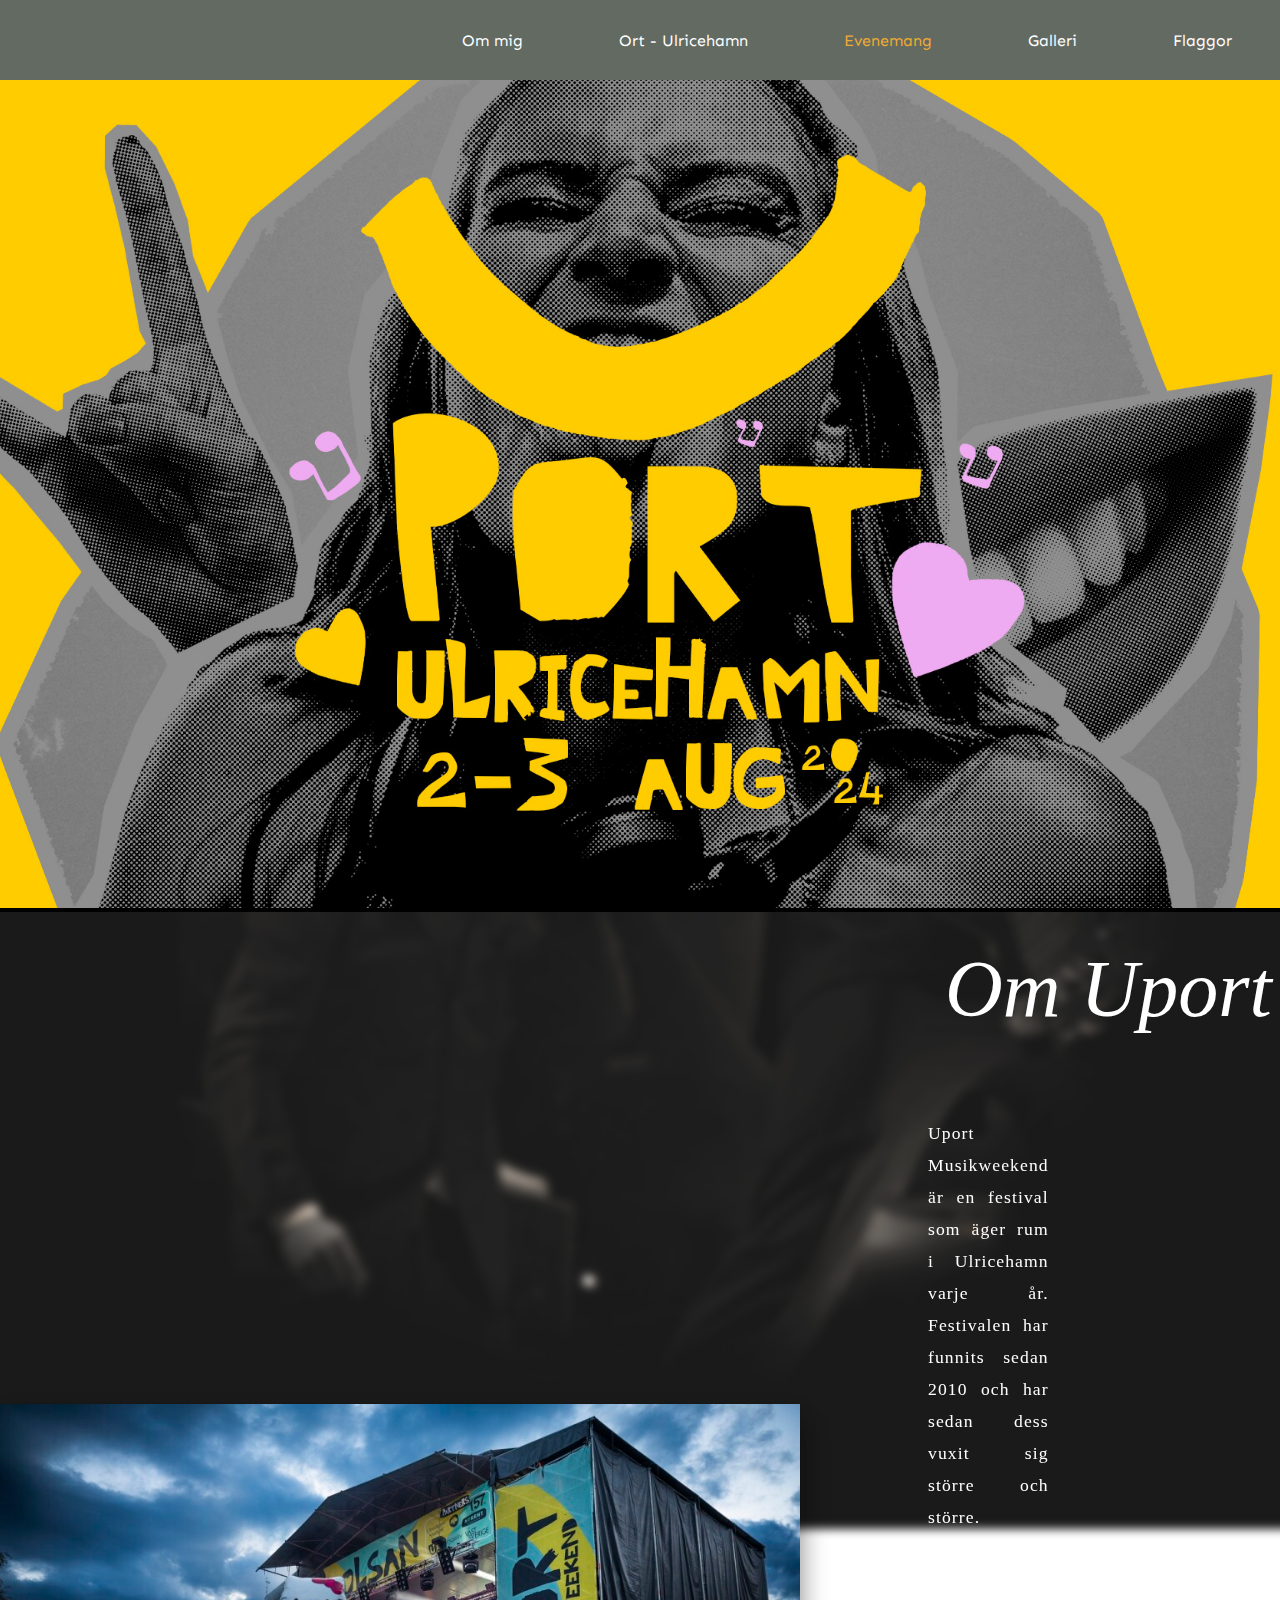
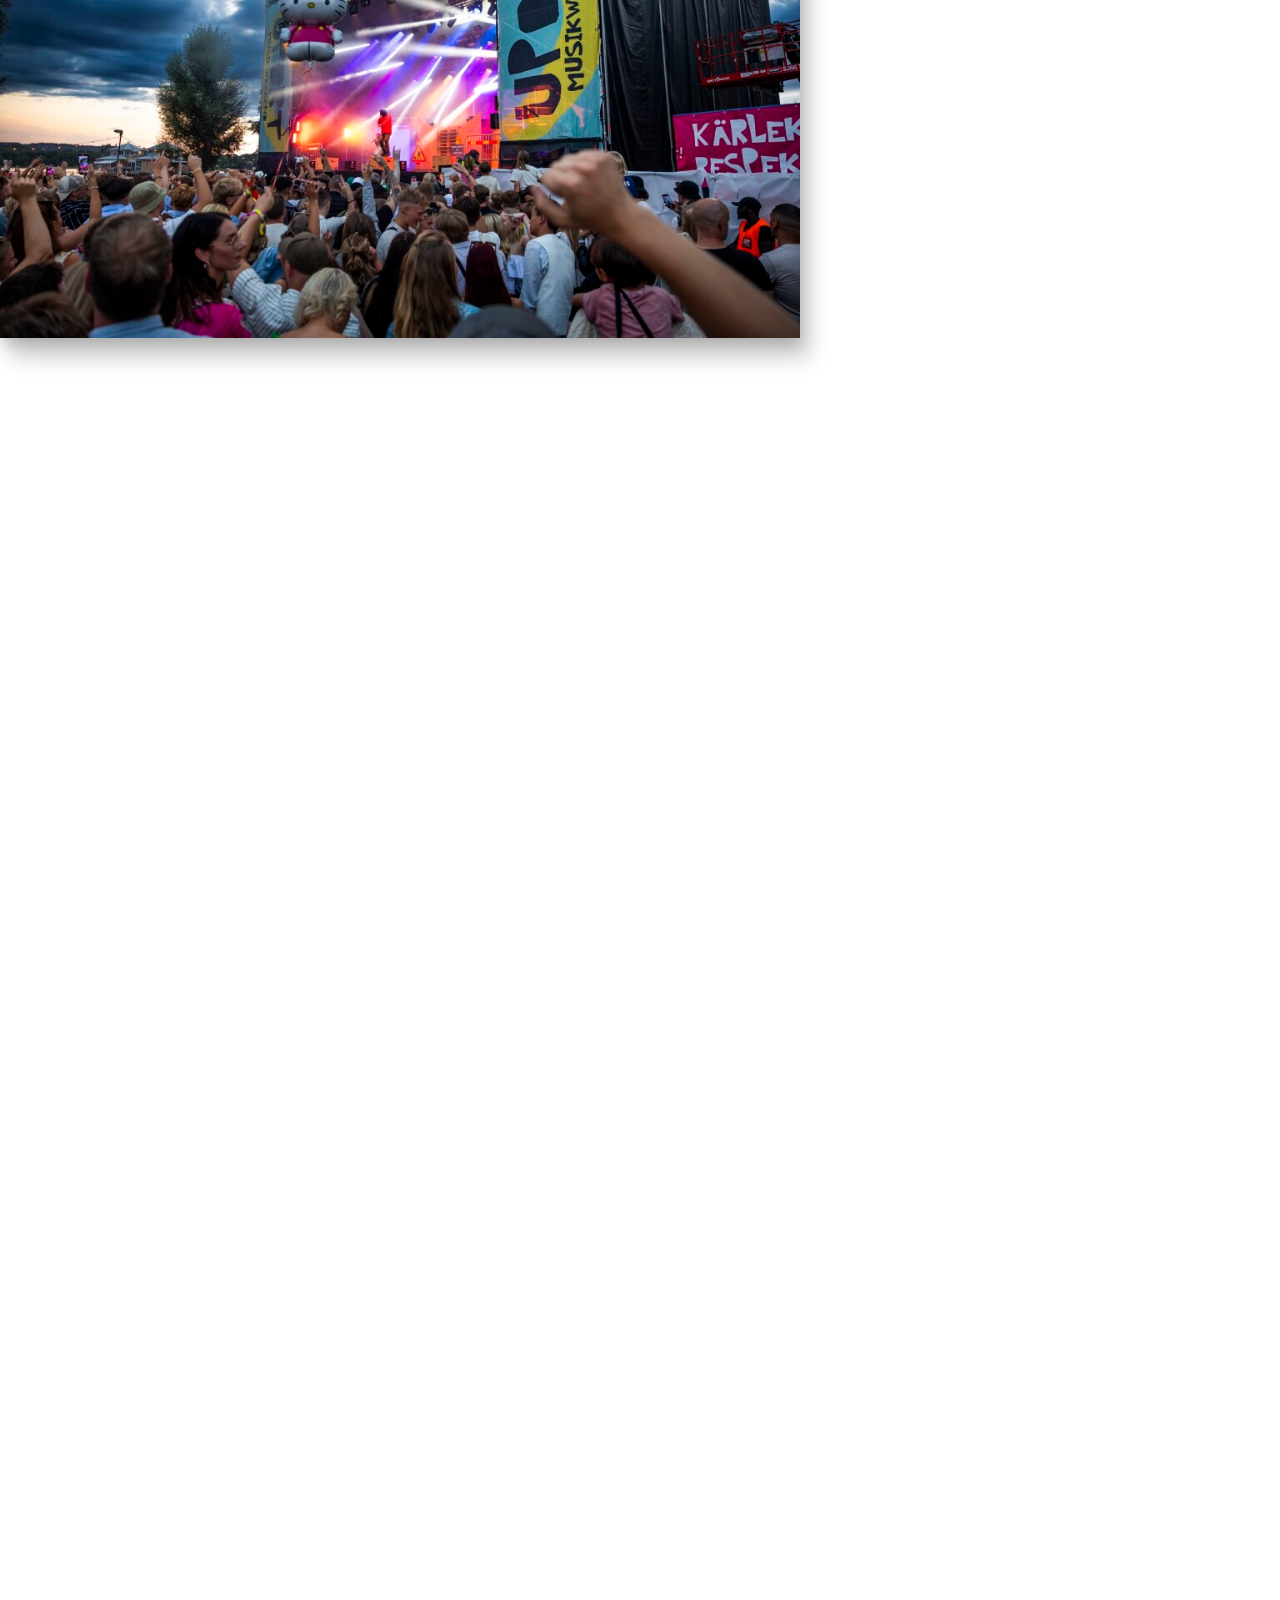
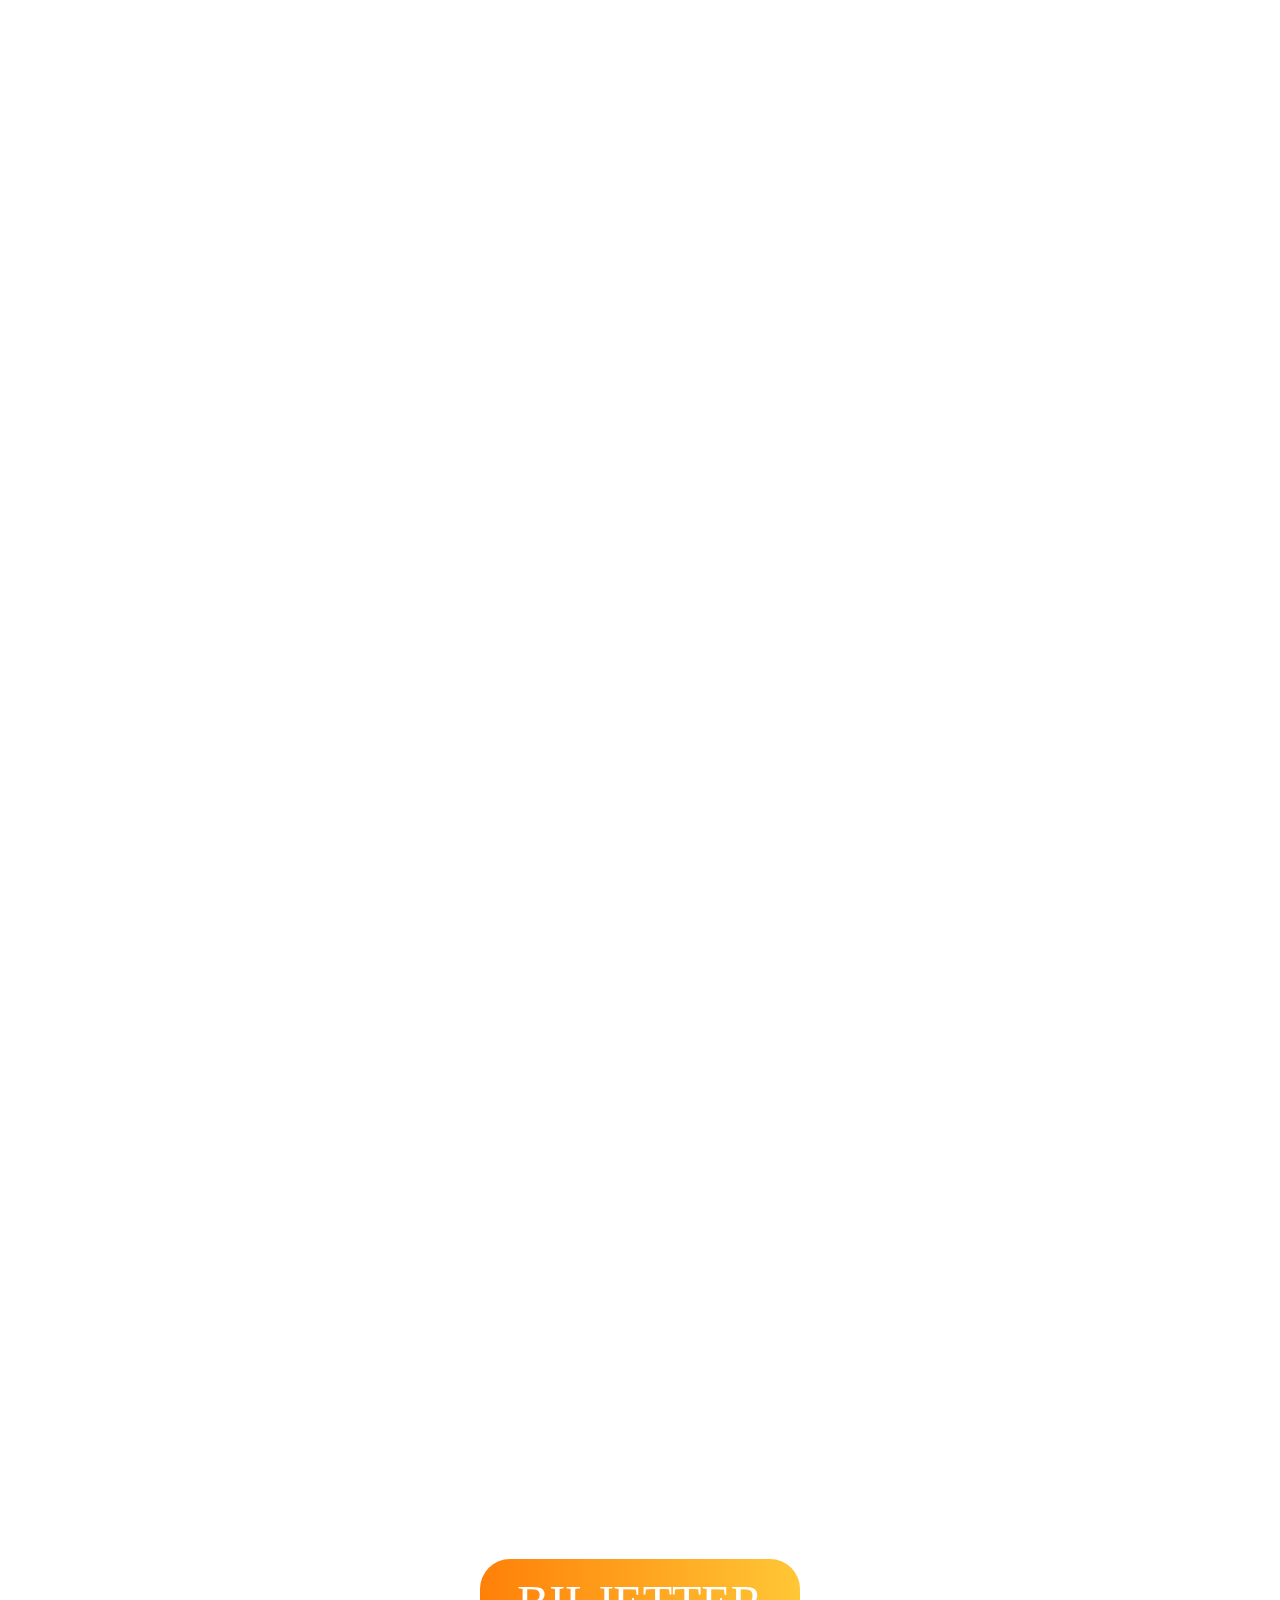
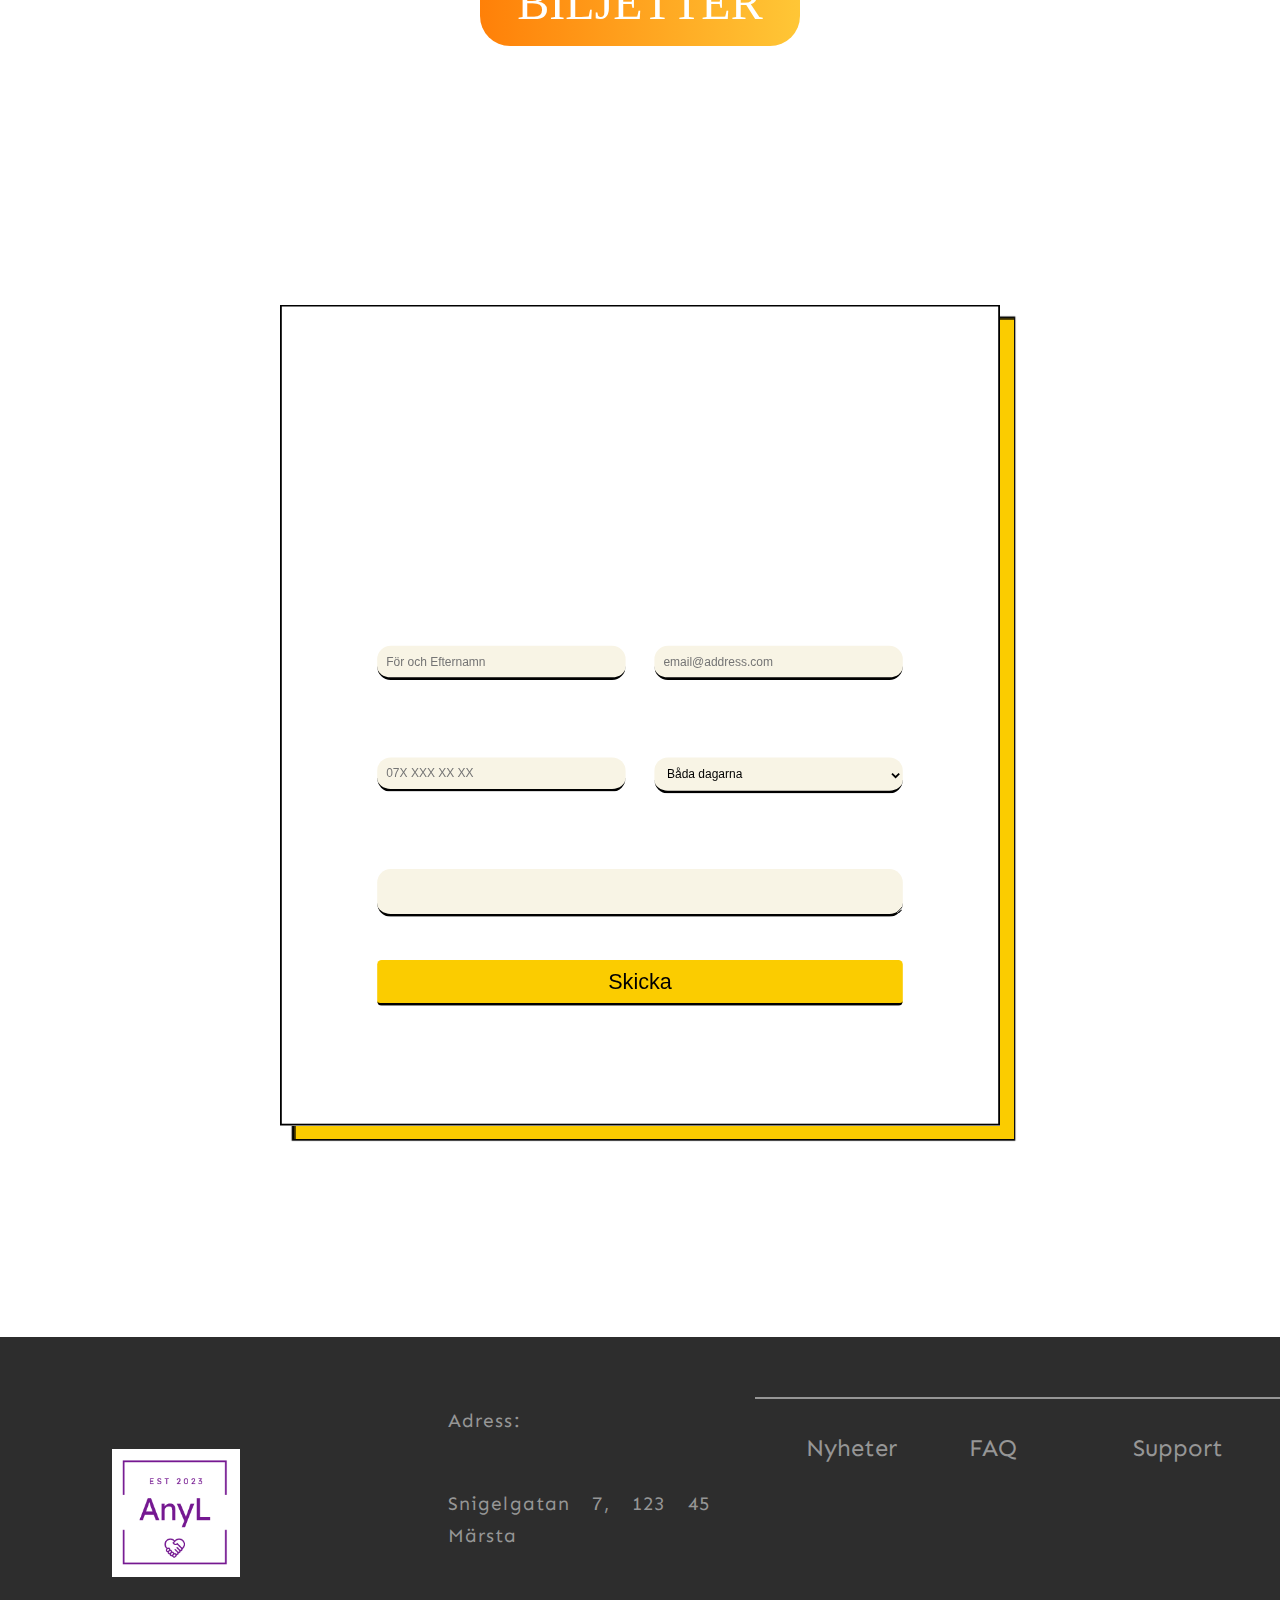
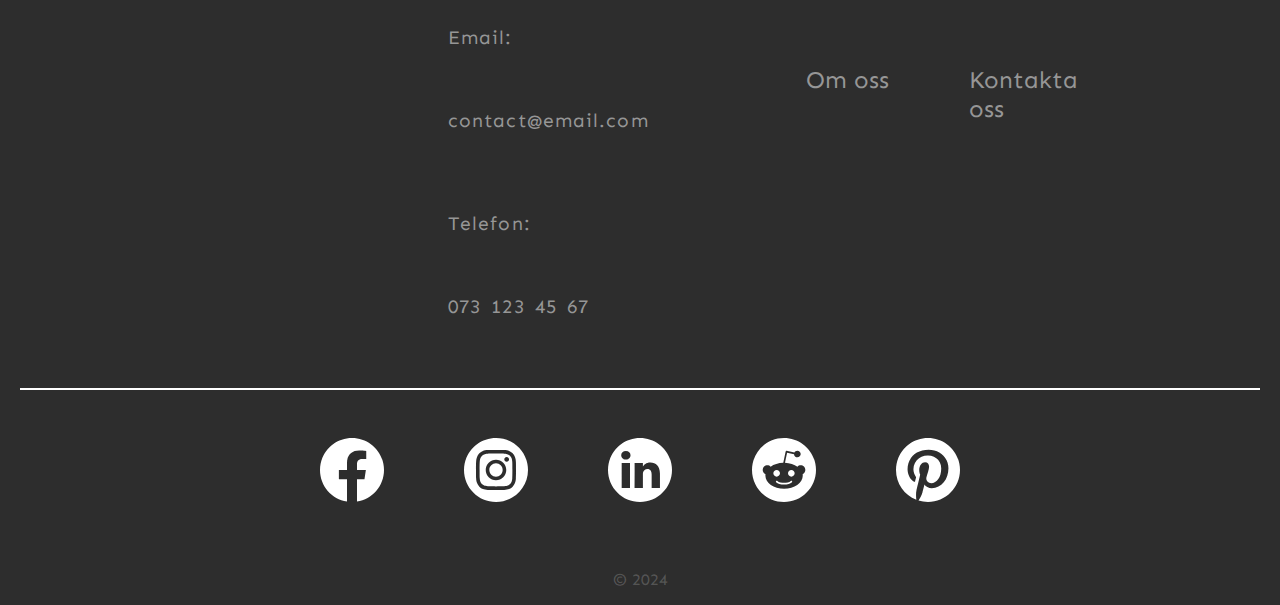
==== commit 14d9e4d1: "validation correktions and indentation" ====
--- a/event.html
+++ b/event.html
@@ -17,25 +17,27 @@
 </head>
 
 <body>
-    <div class="nav-container">
-        <input type="checkbox" id="menu-toggle">
-        <p class="mobile-active-site">Uport</p>
-        <label for="menu-toggle" class="hamburger">&#9776;</label>
-        <div class="mobile-nav">
-            <a href="index.html" class="nav-button" id="nav-active">Om mig</a>
+    <header>
+        <div class="nav-container">
+            <input type="checkbox" id="menu-toggle">
+            <p class="mobile-active-site">Uport</p>
+            <label for="menu-toggle" class="hamburger">&#9776;</label>
+            <div class="mobile-nav">
+                <a href="index.html" class="nav-button">Om mig</a>
+                <a href="place.html" class="nav-button">Ort - Ulricehamn</a>
+                <a href="event.html" class="nav-button">Evenemang</a>
+                <a href="gallery.html" class="nav-button">Galleri</a>
+                <a href="flags.html" class="nav-button">Flaggor</a>
+            </div>
+        </div>
+        <nav id="nav-container">
+            <a href="index.html" class="nav-button">Om mig</a>
             <a href="place.html" class="nav-button">Ort - Ulricehamn</a>
-            <a href="event.html" class="nav-button">Evenemang</a>
+            <a href="event.html" class="nav-button" id="nav-active">Evenemang</a>
             <a href="gallery.html" class="nav-button">Galleri</a>
             <a href="flags.html" class="nav-button">Flaggor</a>
-        </div>
-    </div>
-    <nav id="nav-container">
-        <a href="index.html" class="nav-button">Om mig</a>
-        <a href="place.html" class="nav-button">Ort - Ulricehamn</a>
-        <a href="event.html" class="nav-button" id="nav-active">Evenemang</a>
-        <a href="gallery.html" class="nav-button">Galleri</a>
-        <a href="flags.html" class="nav-button">Flaggor</a>
-    </nav>
+        </nav>
+    </header>
     <main>
 
         <div>
@@ -48,7 +50,7 @@
                 <div class="image-container">
                     <img src="images/uport-stage.jpeg" alt="">
                 </div>
-                <div text-container>
+                <div>
                     <div class="margin-left">
                         <h2>Om Uport</h2>
                     </div>
@@ -116,71 +118,61 @@
                         Festivalpass, campingpass och övriga artiklar säljs via Tickster.com. Behöver du hjälp?
                         Vänligen vänd er till support@tickster.com. Barn upp till 8 år går in gratis i vuxet sällskap!
                     </p>
-
-                </div>
-        </div>
-
-        </section>
-
-        <!--  -->
-
-
-
-
-        <div class="form-background-video-container">
-            <video autoplay muted loop class="form-background-video" src="images/Uport_festival_2019.mp4"></video>
-            <div class="sign-up">
-                <h2 class="text-center">Anmäll dig här!</h2>
-                <form method="get">
-                    <fieldset>
-                        <legend>Intresseanmälan</legend>
-                        <div class="input-container">
+                </div>
+            </section>
+
+            <!--  -->
+
+
+
+
+            <div class="form-background-video-container">
+                <video autoplay muted loop class="form-background-video" src="images/Uport_festival_2019.mp4"></video>
+                <div class="sign-up">
+                    <h2 class="text-center">Anmäll dig här!</h2>
+                    <form method="get">
+                        <fieldset>
+                            <legend>Intresseanmälan</legend>
+                            <div class="input-container">
+                                <div>
+                                    <label for="name">Namn:</label>
+                                    <input type="text" placeholder="För och Efternamn" name="name" id="name" required>
+                                </div>
+
+                                <div>
+                                    <label for="email">E-Post:</label>
+                                    <input type="email" name="email" id="email" placeholder="email@address.com">
+
+                                </div>
+                                <div>
+                                    <label for="phone">Telefonnummer:</label>
+                                    <input type="number" name="phone" id="phone" placeholder="07X XXX XX XX">
+
+                                </div>
+                                <div>
+                                    <label for="day">Vilken dag är du mest intresserad av?:</label>
+                                    <select name="day" id="day">
+                                        <option value="friday">Fredag</option>
+                                        <option value="saturday">Lördag</option>
+                                        <option value="both" selected>Båda dagarna</option>
+                                    </select>
+
+                                </div>
+                                <div class="input-2">
+                                    <label for="excited_about">Vad ser du mest fram emot?</label>
+                                    <textarea name="excited_about" id="excited_about"></textarea>
+
+                                </div>
+                            </div>
+
                             <div>
-                                <label for="name">Namn:</label>
-                                <input type="text" placeholder="För och Efternamn" name="name" id="name" required>
+                                <input type="submit" value="Skicka">
                             </div>
-        
-                            <div>
-                                <label for="email">E-Post:</label>
-                                <input type="email" name="email" id="email" placeholder="email@address.com">
-        
-                            </div>
-                            <div>
-                                <label for="phone">Telefonnummer:</label>
-                                <input type="number" name="phone" id="phone" placeholder="07X XXX XX XX">
-        
-                            </div>
-                            <div>
-                                <label for="day">Vilken dag är du mest intresserad av?:</label>
-                                <select name="day" id="day">
-                                    <option value="friday">Fredag</option>
-                                    <option value="saturday">Lördag</option>
-                                    <option value="both" selected>Båda dagarna</option>
-                                </select>
-        
-                            </div>
-                            <div class="input-2">
-                                <label for="excited_about">Vad ser du mest fram emot?</label>
-                                <textarea name="excited_about" id="excited_about"></textarea>
-        
-                            </div>
-                        </div>
-           
-                        <div>
-                            <input type="submit" value="Skicka">
-                        </div>
-                   </fieldset>
-                </form>
-            </div>
-         
-        </div>
-
-
-
-
-
-
-        <!--  -->
+                        </fieldset>
+                    </form>
+                </div>
+            </div>
+        </div>
     </main>
     <footer>
         <div>
@@ -213,34 +205,25 @@
         </div>
         <div class="footer-bottom">
             <div class="icon-container">
-                <a href="https://www.facebook.com/" class="icon-social-media"><svg version="1.1" viewBox="0 0 512 512"
-                        xml:space="preserve" xmlns="http://www.w3.org/2000/svg" xmlns:serif="http://www.serif.com/"
-                        xmlns:xlink="http://www.w3.org/1999/xlink">
+                <a href="https://www.facebook.com/" class="icon-social-media"><svg version="1.1" viewBox="0 0 512 512">
                         <path
                             d="M255.022,511.998l0.229,0.001l-0.079,0l-0.15,-0.001Zm1.806,0.001l-0.079,0l0.229,-0.001l-0.15,0.001Zm-2.588,-0.005l0.247,0.001l-0.142,0l-0.105,-0.001Zm3.415,0.001l-0.142,0l0.247,-0.001l-0.105,0.001Zm-4.169,-0.007l0.165,0.001l-0.132,-0.001l-0.033,0Zm4.995,0l-0.132,0.001l0.165,-0.001l-0.033,0Zm0.826,-0.009l-0.058,0.001l0.223,-0.003l-0.165,0.002Zm-6.779,-0.002l0.223,0.003l-0.058,-0.001l-0.165,-0.002Zm7.604,-0.01l-0.135,0.002l0.275,-0.004l-0.14,0.002Zm-8.404,-0.002l0.275,0.004l-0.135,-0.002l-0.14,-0.002Zm9.228,-0.012l-0.182,0.003l0.254,-0.005l-0.072,0.002Zm-9.984,-0.002l0.254,0.005l-0.182,-0.003l-0.072,-0.002Zm-0.937,-0.019l0.225,0.005l-0.04,-0.001l-0.185,-0.004Zm11.745,0.004l-0.04,0.001l0.225,-0.005l-0.185,0.004Zm-12.567,-0.025l0.309,0.008l-0.125,-0.003l-0.184,-0.005Zm13.39,0.005l-0.125,0.003l0.309,-0.008l-0.184,0.005Zm0.823,-0.022l-0.201,0.006l0.316,-0.009l-0.115,0.003Zm-14.967,-0.003l0.316,0.009l-0.201,-0.006l-0.115,-0.003Zm-0.72,-0.022l0.225,0.007l-0.212,-0.007l-0.194,-0.006l0.181,0.006Zm16.509,0l-0.212,0.007l0.225,-0.007l0.181,-0.006l-0.194,0.006Zm0.821,-0.027l-0.112,0.004l0.345,-0.012l-0.233,0.008Zm-18.371,-0.008l0.345,0.012l-0.112,-0.004l-0.233,-0.008Zm-0.749,-0.028l0.362,0.013l-0.201,-0.007l-0.161,-0.006Zm19.941,0.006l-0.201,0.007l0.362,-0.013l-0.161,0.006Zm-20.676,-0.036l0.354,0.015l-0.277,-0.011l-0.077,-0.004Zm21.495,0.004l-0.277,0.011l0.354,-0.015l-0.077,0.004Zm-22.525,-0.049l0.38,0.017l-0.093,-0.003l-0.287,-0.014Zm23.345,0.014l-0.093,0.003l0.38,-0.017l-0.287,0.014Zm-24.084,-0.048l0.394,0.018l-0.186,-0.008l-0.208,-0.01Zm24.902,0.01l-0.186,0.008l0.394,-0.018l-0.208,0.01Zm-25.63,-0.047l0.397,0.02l-0.279,-0.013l-0.118,-0.007Zm26.448,0.007l-0.279,0.013l0.397,-0.02l-0.118,0.007Zm0.818,-0.043l-0.362,0.019l0.321,-0.017l0.378,-0.021l-0.337,0.019Zm-27.925,0.002l0.321,0.017l-0.362,-0.019l-0.337,-0.019l0.378,0.021Zm28.741,-0.048l-0.16,0.009l0.406,-0.023l-0.246,0.014Zm-29.844,-0.014l0.406,0.023l-0.16,-0.009l-0.246,-0.014Zm-0.722,-0.043l0.405,0.024l-0.253,-0.014l-0.152,-0.01Zm31.382,0.01l-0.253,0.014l0.405,-0.024l-0.152,0.01Zm-32.071,-0.053l0.365,0.023l-0.34,-0.021l-0.342,-0.022l0.317,0.02Zm32.887,0.002l-0.34,0.021l0.365,-0.023l0.317,-0.02l-0.342,0.022Zm0.814,-0.053l-0.122,0.008l0.387,-0.026l-0.265,0.018Zm-34.755,-0.018l0.387,0.026l-0.122,-0.008l-0.265,-0.018Zm-0.721,-0.05l0.38,0.027l-0.208,-0.014l-0.172,-0.013Zm36.29,0.013l-0.208,0.014l0.38,-0.027l-0.172,0.013Zm-37.009,-0.064l0.349,0.025l-0.271,-0.019l-0.078,-0.006Zm37.822,0.006l-0.271,0.019l0.349,-0.025l-0.078,0.006Zm-38.789,-0.079l0.306,0.023l-0.074,-0.005l-0.232,-0.018Zm39.602,0.018l-0.074,0.005l0.306,-0.023l-0.232,0.018Zm0.811,-0.063l-0.146,0.011l0.311,-0.025l-0.165,0.014Zm-41.157,-0.014l0.311,0.025l-0.146,-0.011l-0.165,-0.014Zm-0.725,-0.059l0.264,0.022l-0.186,-0.015l-0.078,-0.007Zm42.694,0.007l-0.186,0.015l0.264,-0.022l-0.078,0.007Zm-43.492,-0.074l0.079,0.007l-0.013,-0.001l-0.066,-0.006Zm44.302,0.006l-0.013,0.001l0.079,-0.007l-0.066,0.006Zm0.81,-0.071l-0.072,0.006l0.181,-0.016l-0.109,0.01Zm-45.965,-0.01l0.181,0.016l-0.072,-0.006l-0.109,-0.01Zm-0.75,-0.068l0.135,0.013l-0.084,-0.008l-0.051,-0.005Zm47.523,0.005l-0.084,0.008l0.135,-0.013l-0.051,0.005Zm-63.736,-2.025c-122.319,-19.226 -216,-125.203 -216,-252.887c0,-141.29 114.71,-256 256,-256c141.29,0 256,114.71 256,256c0,127.684 -93.681,233.661 -216,252.887l0,-178.887l59.65,0l11.35,-74l-71,0l0,-48.021c0,-20.245 9.918,-39.979 41.719,-39.979l32.281,0l0,-63c0,0 -29.296,-5 -57.305,-5c-58.476,0 -96.695,35.44 -96.695,99.6l0,56.4l-65,0l0,74l65,0l0,178.887Z" />
                     </svg></a>
                 <a href="https://www.instagram.com/" class="icon-social-media"><svg version="1.1" viewBox="0 0 512 512"
-                        xml:space="preserve" xmlns="http://www.w3.org/2000/svg" xmlns:serif="http://www.serif.com/"
-                        xmlns:xlink="http://www.w3.org/1999/xlink">
+                        xml:space="preserve">
                         <path
                             d="M256,0c141.29,0 256,114.71 256,256c0,141.29 -114.71,256 -256,256c-141.29,0 -256,-114.71 -256,-256c0,-141.29 114.71,-256 256,-256Zm0,96c-43.453,0 -48.902,0.184 -65.968,0.963c-17.03,0.777 -28.661,3.482 -38.839,7.437c-10.521,4.089 -19.444,9.56 -28.339,18.455c-8.895,8.895 -14.366,17.818 -18.455,28.339c-3.955,10.177 -6.659,21.808 -7.437,38.838c-0.778,17.066 -0.962,22.515 -0.962,65.968c0,43.453 0.184,48.902 0.962,65.968c0.778,17.03 3.482,28.661 7.437,38.838c4.089,10.521 9.56,19.444 18.455,28.34c8.895,8.895 17.818,14.366 28.339,18.455c10.178,3.954 21.809,6.659 38.839,7.436c17.066,0.779 22.515,0.963 65.968,0.963c43.453,0 48.902,-0.184 65.968,-0.963c17.03,-0.777 28.661,-3.482 38.838,-7.436c10.521,-4.089 19.444,-9.56 28.34,-18.455c8.895,-8.896 14.366,-17.819 18.455,-28.34c3.954,-10.177 6.659,-21.808 7.436,-38.838c0.779,-17.066 0.963,-22.515 0.963,-65.968c0,-43.453 -0.184,-48.902 -0.963,-65.968c-0.777,-17.03 -3.482,-28.661 -7.436,-38.838c-4.089,-10.521 -9.56,-19.444 -18.455,-28.339c-8.896,-8.895 -17.819,-14.366 -28.34,-18.455c-10.177,-3.955 -21.808,-6.66 -38.838,-7.437c-17.066,-0.779 -22.515,-0.963 -65.968,-0.963Zm0,28.829c42.722,0 47.782,0.163 64.654,0.933c15.6,0.712 24.071,3.318 29.709,5.509c7.469,2.902 12.799,6.37 18.397,11.969c5.6,5.598 9.067,10.929 11.969,18.397c2.191,5.638 4.798,14.109 5.509,29.709c0.77,16.872 0.933,21.932 0.933,64.654c0,42.722 -0.163,47.782 -0.933,64.654c-0.711,15.6 -3.318,24.071 -5.509,29.709c-2.902,7.469 -6.369,12.799 -11.969,18.397c-5.598,5.6 -10.928,9.067 -18.397,11.969c-5.638,2.191 -14.109,4.798 -29.709,5.509c-16.869,0.77 -21.929,0.933 -64.654,0.933c-42.725,0 -47.784,-0.163 -64.654,-0.933c-15.6,-0.711 -24.071,-3.318 -29.709,-5.509c-7.469,-2.902 -12.799,-6.369 -18.398,-11.969c-5.599,-5.598 -9.066,-10.928 -11.968,-18.397c-2.191,-5.638 -4.798,-14.109 -5.51,-29.709c-0.77,-16.872 -0.932,-21.932 -0.932,-64.654c0,-42.722 0.162,-47.782 0.932,-64.654c0.712,-15.6 3.319,-24.071 5.51,-29.709c2.902,-7.468 6.369,-12.799 11.968,-18.397c5.599,-5.599 10.929,-9.067 18.398,-11.969c5.638,-2.191 14.109,-4.797 29.709,-5.509c16.872,-0.77 21.932,-0.933 64.654,-0.933Zm0,49.009c-45.377,0 -82.162,36.785 -82.162,82.162c0,45.377 36.785,82.162 82.162,82.162c45.377,0 82.162,-36.785 82.162,-82.162c0,-45.377 -36.785,-82.162 -82.162,-82.162Zm0,135.495c-29.455,0 -53.333,-23.878 -53.333,-53.333c0,-29.455 23.878,-53.333 53.333,-53.333c29.455,0 53.333,23.878 53.333,53.333c0,29.455 -23.878,53.333 -53.333,53.333Zm104.609,-138.741c0,10.604 -8.597,19.199 -19.201,19.199c-10.603,0 -19.199,-8.595 -19.199,-19.199c0,-10.604 8.596,-19.2 19.199,-19.2c10.604,0 19.201,8.596 19.201,19.2Z" />
                     </svg></a>
-                <a href="https://www.linkedin.com/" class="icon-social-media"><svg version="1.1" viewBox="0 0 512 512"
-                        xml:space="preserve" xmlns="http://www.w3.org/2000/svg" xmlns:serif="http://www.serif.com/"
-                        xmlns:xlink="http://www.w3.org/1999/xlink">
+                <a href="https://www.linkedin.com/" class="icon-social-media"><svg version="1.1" viewBox="0 0 512 512">
                         <path
                             d="M256,0c141.29,0 256,114.71 256,256c0,141.29 -114.71,256 -256,256c-141.29,0 -256,-114.71 -256,-256c0,-141.29 114.71,-256 256,-256Zm-80.037,399.871l0,-199.921l-66.464,0l0,199.921l66.464,0Zm239.62,0l0,-114.646c0,-61.409 -32.787,-89.976 -76.509,-89.976c-35.255,0 -51.047,19.389 -59.889,33.007l0,-28.306l-66.447,0c0.881,18.757 0,199.921 0,199.921l66.446,0l0,-111.65c0,-5.976 0.43,-11.95 2.191,-16.221c4.795,-11.935 15.737,-24.299 34.095,-24.299c24.034,0 33.663,18.34 33.663,45.204l0,106.966l66.45,0Zm-272.403,-296.321c-22.74,0 -37.597,14.95 -37.597,34.545c0,19.182 14.405,34.544 36.717,34.544l0.429,0c23.175,0 37.6,-15.362 37.6,-34.544c-0.43,-19.595 -14.424,-34.545 -37.149,-34.545Z" />
                     </svg></a>
-                <a href="https://www.redit.com/" class="icon-social-media"><svg version="1.1" viewBox="0 0 512 512"
-                        xml:space="preserve" xmlns="http://www.w3.org/2000/svg" xmlns:serif="http://www.serif.com/"
-                        xmlns:xlink="http://www.w3.org/1999/xlink">
+                <a href="https://www.redit.com/" class="icon-social-media"><svg version="1.1" viewBox="0 0 512 512">
                         <path
                             d="M256,0c141.29,0 256,114.71 256,256c0,141.29 -114.71,256 -256,256c-141.29,0 -256,-114.71 -256,-256c0,-141.29 114.71,-256 256,-256Zm170.667,256c0,-20.66 -16.768,-37.427 -37.427,-37.427c-10.18,0 -19.163,3.892 -25.75,10.48c-25.45,-18.265 -60.781,-30.241 -99.705,-31.738l17.066,-79.944l55.392,11.677c0.599,14.072 12.276,25.45 26.648,25.45c14.672,0 26.648,-11.976 26.648,-26.648c0,-14.671 -11.976,-26.648 -26.648,-26.648c-10.479,0 -19.462,5.989 -23.654,14.971l-61.979,-13.174c-1.796,-0.3 -3.593,0 -5.09,0.898c-1.497,0.898 -2.395,2.395 -2.994,4.192l-18.863,89.226c-39.822,1.197 -75.453,12.874 -101.202,31.738c-6.587,-6.288 -15.869,-10.48 -25.75,-10.48c-20.66,0 -37.427,16.767 -37.427,37.427c0,15.27 8.983,28.145 22.157,34.133c-0.599,3.593 -0.898,7.486 -0.898,11.378c0,57.488 66.769,103.897 149.408,103.897c82.638,0 149.408,-46.409 149.408,-103.897c0,-3.892 -0.299,-7.485 -0.898,-11.078c12.276,-5.989 21.558,-19.163 21.558,-34.433Zm-107.191,97.011c-18.264,18.264 -52.996,19.462 -63.177,19.462c-10.18,0 -45.211,-1.498 -63.176,-19.462c-2.695,-2.695 -2.695,-7.186 0,-9.881c2.695,-2.695 7.186,-2.695 9.881,0c11.377,11.378 35.929,15.569 53.595,15.569c17.665,0 41.918,-4.191 53.595,-15.569c2.695,-2.695 7.186,-2.695 9.881,0c2.096,2.994 2.096,7.186 -0.599,9.881Zm-148.809,-70.363c0,-14.671 11.976,-26.648 26.648,-26.648c14.671,0 26.648,11.977 26.648,26.648c0,14.671 -11.977,26.648 -26.648,26.648c-14.672,0 -26.648,-11.977 -26.648,-26.648Zm144.018,26.648c-14.671,0 -26.648,-11.977 -26.648,-26.648c0,-14.671 11.977,-26.648 26.648,-26.648c14.672,0 26.648,11.977 26.648,26.648c0,14.671 -11.976,26.648 -26.648,26.648Z"
                             id="Artwork" />
                     </svg></a>
-                <a href="https://www.pintrest.com/" class="icon-social-media"><svg version="1.1" viewBox="0 0 512 512"
-                        xml:space="preserve" xmlns="http://www.w3.org/2000/svg" xmlns:serif="http://www.serif.com/"
-                        xmlns:xlink="http://www.w3.org/1999/xlink">
+                <a href="https://www.pintrest.com/" class="icon-social-media"><svg version="1.1" viewBox="0 0 512 512">
                         <path
                             d="M255.998,0.001c-141.384,0 -255.998,114.617 -255.998,255.998c0,108.456 67.475,201.171 162.707,238.471c-2.24,-20.255 -4.261,-51.405 0.889,-73.518c4.65,-19.978 30.018,-127.248 30.018,-127.248c0,0 -7.659,-15.334 -7.659,-38.008c0,-35.596 20.632,-62.171 46.323,-62.171c21.839,0 32.391,16.399 32.391,36.061c0,21.966 -13.984,54.803 -21.203,85.235c-6.03,25.482 12.779,46.261 37.909,46.261c45.503,0 80.477,-47.976 80.477,-117.229c0,-61.293 -44.045,-104.149 -106.932,-104.149c-72.841,0 -115.597,54.634 -115.597,111.095c0,22.004 8.475,45.596 19.052,58.421c2.09,2.535 2.398,4.758 1.776,7.343c-1.945,8.087 -6.262,25.474 -7.111,29.032c-1.117,4.686 -3.711,5.681 -8.561,3.424c-31.974,-14.884 -51.963,-61.627 -51.963,-99.174c0,-80.755 58.672,-154.915 169.148,-154.915c88.806,0 157.821,63.279 157.821,147.85c0,88.229 -55.629,159.232 -132.842,159.232c-25.94,0 -50.328,-13.476 -58.674,-29.394c0,0 -12.838,48.878 -15.95,60.856c-5.782,22.237 -21.382,50.109 -31.818,67.11c23.955,7.417 49.409,11.416 75.797,11.416c141.389,0 256.003,-114.612 256.003,-256.001c0,-141.381 -114.614,-255.998 -256.003,-255.998Z"
                             style="fill-rule:nonzero;" />
--- a/style.css
+++ b/style.css
@@ -1,4 +1,4 @@
-
+@import url('https://fonts.googleapis.com/css2?family=Fjalla+One&display=swap');
 
 body {
   margin: 0;
@@ -47,10 +47,12 @@
   display: none;
 }
 
-#menu-toggle:checked ~ .mobile-nav .nav-button {
+#menu-toggle:checked~.mobile-nav .nav-button {
   display: block;
   display: flex;
   flex-direction: column;
+  position: relative;
+  z-index: 5;
 }
 
 
@@ -58,13 +60,29 @@
   display: none;
 }
 
+.index-background-video-container {
+  position: relative;
+  margin-bottom: 30vh;
+}
 
 .index-background-video {
+  position: absolute;
   width: 100%;
-}
-h1, h2 {
+  z-index: -1;
+}
+
+h1,
+h2 {
   text-align: center;
   font-family: "Playfair Display", serif;
+}
+
+#gallery-h1 {
+  text-align: start;
+}
+
+.gallery-h2 {
+  font-size: 1rem;
 }
 
 p {
@@ -85,17 +103,21 @@
   font-family: "Cormorant Garamond";
   color: #FFFFFF;
   backdrop-filter: blur(5px);
-  background-color: rgba(255, 255, 255, 0.1); 
+  background-color: rgba(255, 255, 255, 0.1);
   padding-bottom: 1rem;
 }
 
 .image-container {
   width: 100%;
-  height: 50vh; /* Sätter höjd till 100% av viewport höjd */
+  height: 50vh;
+  /* Sätter höjd till 100% av viewport höjd */
   display: flex;
-  flex-direction: column; /* Om du vill att bilderna ska placeras vertikalt */
-  justify-content: center; /* Centrera vertikalt */
-  align-items: center; /* Centrera horisontellt */
+  flex-direction: column;
+  /* Om du vill att bilderna ska placeras vertikalt */
+  justify-content: center;
+  /* Centrera vertikalt */
+  align-items: center;
+  /* Centrera horisontellt */
 }
 
 .image-container img {
@@ -117,9 +139,10 @@
 }
 
 .footer-logo-container {
-padding-top: 5px;
-padding-left: 5px;
-}
+  padding-top: 5px;
+  padding-left: 5px;
+}
+
 .footer-logo-container img {
   width: 5rem;
   height: auto;
@@ -163,6 +186,7 @@
   height: 2px;
   background-color: #969696;
 }
+
 .icon-container {
   position: relative;
   display: grid;
@@ -171,13 +195,14 @@
   margin: 0 auto;
   gap: 5rem;
 }
+
 .icon-social-media {
   height: 100%;
   width: 100%;
-  fill-rule:evenodd;
-  clip-rule:evenodd;
-  stroke-linejoin:round;
-  stroke-miterlimit:2;
+  fill-rule: evenodd;
+  clip-rule: evenodd;
+  stroke-linejoin: round;
+  stroke-miterlimit: 2;
   fill: white;
 }
 
@@ -199,1521 +224,1797 @@
   font-family: "sen";
 }
 
-/* ------------- Desktop -------------------- */
-
-
-@media (min-width: 768px) {
-  
-
-  .hamburger {
-    display: none;
-  }
-.nav-container {
-  display: none;
-}
-
-.mobile-active-site {
-  display: none;
-}
-
-body {
-    margin: 0;
-    padding: 0;
-    
-}
-* {
-  box-sizing: border-box;
-  text-decoration: none;
-  -webkit-font-smoothing: antialiased;
-  -moz-osx-font-smoothing: grayscale;
-  font-optical-sizing: auto;
-}
-* a {
-  color: #000;
-}
-
-:root {
-  #626a62
-  #efaa34
-  #2d2d2d
-  /* #676767 */
-  #ABABAB
-  box-shadow: 0 5px 15px 0 rgba(0, 0, 0, 0.2), 10px 20px 20px 0 rgba(0, 0, 0, 0.19);
-}
-
-.margin-bottom {
-  margin-bottom: 15rem;
-}
-
-
-
-
-/* ----- Navigation ------ */
-nav {
-    font-family: "sen";
-    position: relative;
-    height: 5rem;
-    display: flex;
-    justify-content: flex-end;
-    align-items: center;
-    z-index: 10;
-    
-}
-
-#nav-container {
-  background-color: #626a62;
-}
-
-.nav-button {
-  position: relative;
-  display: inline-block;
-  padding: 1.5rem 3rem;
-  color: white;
-  cursor: pointer;
-  text-decoration: none;
+/* ------- */
+
+.background-image {
+  margin-top: 0;
+  padding-top: 2rem;
+  background-image: url(images/ulricehamn.jpg);
+  background-size: cover;
+  width: 100%;
+  height: 20vh;
+  color: #FFFFFF;
   font-family: "sen";
-  transition: ease 0.2s;
-}
-
-.nav-button:hover {
-  transition: ease 0.4s;
-  color: #efaa34;
-}
-.nav-button:hover::after {
-  content: '';
-  position: absolute;
-  left: 0;
-  right: 0;
-  bottom: -1px;
-  height: 2px;
-  background-color: white;
-}
-#nav-active {
-  color: #efaa34;
-}
-
-
-/* ---- Footer -------- */
-
-footer {
-  /* background-color: #404e4e; */
-  background-color: #2d2d2d;
-  height: 100%;
-}
-
-/* Top */
-
-
-.footer-top {
+}
+
+.population {
+  text-align: center;
   display: flex;
-}
-
-.footer-logo-container {
-  padding-left: 7rem;
-  padding-top: 7rem;
-}
-
-.footer-logo-container img {
-  width: 8rem;
-  height: auto;
-}
-
-.footer-contact-container {
-  padding: 2rem 0 5rem 10rem;
-  display: flex;
-  flex-direction: column;
-  justify-content: center;
-}
-
-.footer-contact-info p {
-  font-family: "sen";
-  font-size: 1.2rem;
-  color: #969696;
-}
-.footer-links-container {
-  display: grid;
-  grid-template-columns: repeat(3, 1fr);
-  margin: 5rem auto;
-}
-
-.footer-links {
+  justify-content: space-evenly;
   padding: 1rem;
-  /* color: #000000; */
-  color: #969696;
-  cursor: pointer;
-  text-decoration: none;
-  font-family: "sen";
-  font-size: 1.5rem;
-  transition: ease 0.2s;
-}
-.footer-links:hover {
-  color: #efaa34;
-  transition: ease 0.2s;
-}
-
-/* Bottom */
-
-
-.footer-bottom {
-  display: flex;
-  align-items: center;
-  flex-direction: column;
-}
-.icon-container {
-  position: relative;
-  display: flex;
-  width: 40rem;
-  margin: 0 auto;
-  gap: 5rem;
-}
-.icon-social-media {
-  height: 100%;
+  font-size: 2rem;
+}
+
+@media (max-width: 1111px) {
+
+  .population-container {
+    display: grid;
+    grid-template-columns: repeat(1, 1fr);
+    height: auto;
+  }
+
+  .population {
+    grid-column: 1 / -1;
+  }
+}
+
+.table-fill {
+  background: white;
+  border-collapse: collapse;
+  height: 320px;
+  margin: auto;
+  padding: 5px;
   width: 100%;
-  fill-rule:evenodd;
-  clip-rule:evenodd;
-  stroke-linejoin:round;
-  stroke-miterlimit:2;
-  fill: white;
-}
-
-.icon-container::before {
-  content: '';
-  position: absolute;
-  left: -300px;
-  right: -300px;
-  top: -50px;
-  height: 2px;
-  background-color: #FFFFFF;
-}
-
-.copy {
-  padding: 4rem 0 1rem 0;
-  color: rgb(255, 255, 255);
-  color: rgba(255, 255, 255, 0.2);
-  font-family: "sen";
-}
-
-
-
-
-
-
-
-
-
-/* ------- video background -------------- */
-
-.index-background-video-container {
-  position: relative;
-  width: 100%;
-  height: 100vh;
-  transform: translate(0, -15%);
-}
-.index-background-video {
-  position: absolute;
-  height: 110%;
-  width: 100%;
-  z-index: -1; 
-  object-fit: cover;
-}
-.content-container-index-background-video {
-  z-index: 10;
-  position: absolute;
-  top: 50%;
-  left: 50%;
-  transform: translate(-50%, -50%);
-}
-.content-container-index-background-video h1 {
-  color: white;
-  font-family: "Playfair Display", serif;
-  font-style: italic;
-  letter-spacing: 4px;
-}
-
-
-
-.animated-mouse-container {
-  position: absolute;
-  bottom: 0;
-  left: 50%;
-  width: 10%; /* Gör området större */
-  height: 20%; /* Gör området större */
-  transform: translate(-50%, 40%);
-  display: flex;
-  justify-content: center;
-  align-items: center;
-}
-
-.animated-mouse {
-  position: absolute;
-  width: 27px;
-  height: 47px;
-  border: 2px solid #fff;
-  border-radius: 14px;
-}
-
-
-.animated-mouse-pointer {
-  position: absolute;
-  width: 6px;
-  height: 6px;
-  border-radius: 100%;
-  background: #fff;
-  left: 50%;
-  top: 70%;
-  transform: translate(-50%, -50%);
-}
-
-
-.animated-mouse-container:hover .animated-mouse-pointer {
-  animation-name: mousePointer;
-  animation-duration: 2s;
-  animation-iteration-count: 10;
-  animation-direction: normal;
-  animation-timing-function: linear;
-  animation-fill-mode: backwards;
-}
-
-
-@keyframes mousePointer {
-  0%      { opacity: 0; top: 70%; }
-  20%      { opacity: 1; top: 70%; }
-  40%      { opacity: 1; top: 70%; }
-  60%     { opacity: 1; top: 20%; }
-  61%     { opacity: 1; top: 20%; }
-  67%     { opacity: 0; top: 20%; }
-  100%     { opacity: 0; top: 20%; }
-}
-
-/* ------------------------ */
-
-section {
-  margin: 15rem 5rem 0 5rem;
-}
-
-h2 {
-  margin: 0;
-  padding: 3rem;
-  font-family: "Cormorant Garamond";
-  font-weight: 300;
-  font-size: 5rem;
-  font-style: italic;
-}
-
-.center {
-    display: flex;
-    justify-content: center;
-
-}
-
-.text-center {
-  margin: 0 auto;
-  max-width: 60rem;
-}
-p {
-  font-family: "Cormorant Garamond";
-  letter-spacing: 1.1px;
-  word-spacing: 3px;
-  line-height: 32px;
-  text-align: justify;
-  font-size: 1.1rem;
-}
-
-.section-background {
-  background-image: url(https://imagevault.sca.com/publishedmedia/keya773yxss4t0l3yuna/Dimma_-ver_skog_0972.jpg);
-  background-size: cover; 
-  background-repeat: no-repeat;
-  background-position: center;
-  background-attachment: fixed; 
-  width: 100%;
-  height: 150vh;
-  display: flex; 
-  justify-content: center; 
-  align-items: center;
-  box-shadow: inset 0 10px 30px rgba(0, 0, 0, 0.5);
-}
-.section-background section {
-  margin: 3rem 10rem;
-}
-
-.ul-container {
-
-  backdrop-filter: blur(10px);
-  background-color: rgba(255, 255, 255, 0.4); 
-  border-radius: 10px;
-  color: #FFFFFF;
-  box-shadow: 0 5px 15px 0 rgba(0, 0, 0, 0.2), 10px 20px 20px 0 rgba(0, 0, 0, 0.19);
-}
-.ul-container ul {
-  margin: 0 3rem;
-  display: grid;
-  grid-template-columns: repeat(3, 1fr);
-  gap: 5rem;
-  padding-bottom: 5rem;
-  min-width: auto;
-}
-
-.ul-container li {
-  gap: 1rem;
-  list-style: none;
-  font-weight: 400;
-  font-family: "Roboto";
-  letter-spacing: 1.1px;
-  word-spacing: 3px;
-  line-height: 32px;
-  font-size: 1.8rem;
-  padding: 1rem 0;
-}
-/* Så texten inte kommer utanför bakgrunden */
-@media (max-width: 1000px) {
-  .ul-container ul {
-    display: flex;
-    flex-direction: column;
-  }
-}
-
-
-
-.ul-container li:nth-child(1)::after {
-  padding-top: 1rem;
-  display: flex;
-  font-weight: 300;
-  content: "Mest lyssna på indie";
-}
-
-.ul-container li:nth-child(2)::after {
-  padding-top: 1rem;
-  display: flex;
-  font-weight: 300;
-  content: "Laga med vänner och umgås";
-}
-
-.ul-container li:nth-child(3)::after {
-  padding-top: 1rem;
-  display: flex;
-  font-weight: 300;
-  content: "Jag har rekord bland mina vänner med mest fångad gös";
-}.ul-container li:nth-child(4)::after {
-  padding-top: 1rem;
-  display: flex;
-  font-weight: 100;
-  content: "kantareller is da shit";
-}.ul-container li:nth-child(5)::after {
-  padding-top: 1rem;
-  display: flex;
-  font-weight: 300;
-  content: "Älskar äventyr och roadtrips";
-}
-.ul-container li:nth-child(6)::after {
-  padding-top: 1rem;
-  display: flex;
-  font-weight: 300;
-  content: "SoT och allt där man kan bygga";
-}
-.ul-container li:nth-child(7)::after {
-  padding-top: 1rem;
-  display: flex;
-  font-weight: 300;
-  content: "Lite lat bara med gillar det";
-}
-.ul-container li:nth-child(8)::after {
-  padding-top: 1rem;
-  display: flex;
-  font-weight: 300;
-  content: "Är fattig så gör gärna egna dupes";
-}
-
-#h2-position {
-  padding-left: 3rem;
-  padding-bottom: 10rem;
-}
-.image-container {
-  width: 50rem;
-  height: 50rem;
-  display: flex;
-  flex-direction: column;
-  justify-content: center;
-  align-items: center;
-  margin: 0 auto;
-}
-.image-container img {
-  width: 100%;
-  height: auto;
-  box-shadow: 0 5px 15px 0 rgba(0, 0, 0, 0.2), 10px 20px 20px 0 rgba(0, 0, 0, 0.19);
-  transition: ease 0.9s;
-}
-.image-container img:hover {
-  width: 110%;
-  height: auto;
-  transition: ease 0.9s;
-  box-shadow: 0 20px 30px 0 rgba(0, 0, 0, 0.2), 20px 30px 40px 0 rgba(0, 0, 0, 0.19);
-}
-
-.image-container p {
-  margin-top: 2.5rem; 
-  text-align: center; 
-  font-size: 2rem;
-}
-
-figure img {
-  margin: 0 auto;
-  display: flex;
-  justify-content: center;
-}
-
-
-.figure-center {
-
-}
-.figure-center img {
-
-  }
-
-/* ---------------- Place ------------------------------- */
-
-.background-image {
-  background-image: url(images/ulricehamn.jpg);
-  background-repeat: no-repeat;
-  background-size: cover;
-  background-position: center;
-  width: 100vw;
-  height: 92vh;
-  display: flex;
-  flex-direction: column;
-  justify-content: center;
-  align-items: center;
-
-}
-
-#place-h1 {
-  margin: 0;
-  padding-bottom: 20rem;
-  color: white;
-  font-family: "Playfair Display", serif;
-  font-style: italic;
-  font-size: 5rem;
-  letter-spacing: 4px;
-}
-
-.up5rem {
-  margin-bottom: 5rem;
-}
-
-.population-container {
-  margin-top: 20vh;
-  width: 100%;
-  display: grid;
-  grid-template-columns: repeat(2, 1fr);
-  margin-bottom: 50vh;
-}
-.population-text {
-  margin: auto 8rem;
-}
-.population-text p {
-  margin-left: 3rem;
-}
-
-.population {
-  display: flex;
-  justify-content: flex-end;
-  padding-right: 25rem;
-}
-
-
-/*** Table Styles **/
-
-.table-title h3 {
-  font-weight: 300;
-  font-size: 2rem;
-}
-.table-fill {
- background: white;
- border-collapse: collapse;
- height: 320px;
- margin: auto;
- padding:5px;
- width: 100%;
- box-shadow: 0 5px 10px rgba(0, 0, 0, 0.1);
-}
+  box-shadow: 0 5px 10px rgba(0, 0, 0, 0.1);
+}
+
 .th-head {
   background-image: url(https://encrypted-tbn0.gstatic.com/images?q=tbn:ANd9GcTuWQl3fVd6x0VDEUbiMbQm79i45OAi4ZoTMQ&s);
   background-repeat: no-repeat;
   background-size: cover;
   background-position: bottom;
 }
+
 th {
- color:#D5DDE5;;
- font-size: 2rem;
- font-weight: 100;
- padding: 2rem;
- text-align:center;
-}
+  color: #D5DDE5;
+  ;
+  font-size: 2rem;
+  font-weight: 100;
+  padding: 2rem;
+  text-align: center;
+}
+
 tr {
- border-top: 1px solid #C1C3D1;
- color:#666B85;
- font-size:16px;
- font-weight:normal;
- text-shadow: 0 1px 1px rgba(256, 256, 256, 0.1);
-}
+  border-top: 1px solid #C1C3D1;
+  color: #666B85;
+  font-size: 16px;
+  font-weight: normal;
+  text-shadow: 0 1px 1px rgba(256, 256, 256, 0.1);
+}
+
 tr:nth-child(odd) td {
- background:#EBEBEB;
-}
+  background: #EBEBEB;
+}
+
 td {
- background:#FFFFFF;
- padding:20px;
- text-align:left;
- font-weight:300;
- font-size:18px;
- border: 1px solid #C1C3D1;
-}
+  background: #FFFFFF;
+  padding: 20px;
+  text-align: left;
+  font-weight: 300;
+  font-size: 18px;
+  border: 1px solid #C1C3D1;
+}
+
 th.text-center {
- text-align: center;
-}
+  text-align: center;
+}
+
 td.text-center {
- text-align: center;
-}
-
-
-.ar {
+  text-align: center;
+}
+
+.image-grid {
   width: 100%;
+  object-fit: contain;
   display: flex;
-  margin-bottom: 10vh;
-}
-.article-container {
-  margin-left: 3rem;
-  width: 50%;
-  padding: 3rem;
-}
-.article-container a {
-  transition: ease 0.2s;
-  cursor: pointer;
-}
-.article-container a:hover {
-  color: #efaa34;
-  transition: ease 0.1s;
-  
-}
-.article-container p {
-  padding-left: 2rem;
+  flex-direction: column;
 }
 
 .grid-image-container {
   margin: 0;
-  width: 100%;
-  aspect-ratio: 1 / 1;
-  overflow: hidden;
-  box-shadow: 0 5px 15px 0 rgba(0, 0, 0, 0.2), 10px 20px 20px 0 rgba(0, 0, 0, 0.19);
-}
+  padding: 0;
+  background-color: #000;
+}
+
 .grid-image-container img {
   width: 100%;
-  height: 100%;
-  object-fit: cover;
-  object-position: center;
-  transition: ease 0.2s;
-
-}
-.grid-image-container img:hover {
-  transform: scale(1.1);
-  transition: ease 0.2s;
-}
-
-.image-grid {
-  padding: 5rem;
-  width: 50%;
-  display: grid;
-  grid-template-columns: repeat(3, 1fr);
-  grid-template-rows: repeat(4, 1fr);
-  gap: 0;
-}
-
-@media (max-width: 1795px) {
-  .image-grid {
-    grid-template-columns: repeat(2, 1fr); 
-    padding: 2rem; 
-  }
-  .grid-image-container {
-    aspect-ratio: 1 / 1; 
-  }
-  .grid-image-container {
-    width: 100%;
-  }
-}
-@media (max-width: 1197px) {
-  .image-grid {
-    grid-template-columns: repeat(1, 1fr); 
-    padding: 2rem; 
-  }
-  .grid-image-container {
-    aspect-ratio: 1 / 1; 
-  }
-  .grid-image-container {
-    width: 100%;
-  }
-}
-
-.map-container {
-  width: 100%;
-  height: 100vh;
-  padding-bottom: 15rem;
-  margin: auto 0;
-}
-.map-container iframe {
+  height: auto;
   margin: 0;
   padding: 0;
-  height: 100%;
-  width: 100%;
-  border-radius: 20px;
-  box-shadow: 0 5px 15px 0 rgba(0, 0, 0, 0.2), 10px 20px 20px 0 rgba(0, 0, 0, 0.19);
-}
-
-/* ---------------------- Place ------------------------- */
-
-
-.event-main {
-  width: 100%;
-  background-color: #000;
-
-}
-.event-main img {
-  width: 100%;
-  height: 92vh;
-  object-fit: cover;
-}
-
-.event-backdrop {
-  background-image: url(images/Teddybears-214.jpg);
-
-  background-repeat: no-repeat;
-  width: 100%;
-  background-attachment: fixed;
-  /* height: 100vh; */
-  min-height: 100vh;
-  background-size: cover;
-  padding-bottom: 5rem;
-}
-.event-wrapper {
-  backdrop-filter: blur(5px);
-  background-color: rgba(255, 255, 255, 0.1); 
-  color: #FFFFFF;
-  width: 100%;
-  display: grid;
-  grid-template-columns: repeat(2, 1fr);
-  align-items: center;
-}
-
-.margin-left {
-  /* margin-left: 3rem; */
-}
-.text-right {
-  margin-right: 15rem;
-  padding: 0 5rem; 
-  text-align: justify;
-}
-
-.event-text-center-wrapper {
-  backdrop-filter: blur(5px);
-  background-color: rgba(255, 255, 255, 0.1); 
-  border-radius: 10px;
-  color: #FFFFFF;
-  width: 50%;
-  margin: 50vh auto;
-  padding: 3rem;
-}
-.text-center {
-  text-align: center;
-}
-
-.line-up-container {
-  backdrop-filter: blur(5px);
-  background-color: rgba(255, 255, 255, 0.1); 
-  border-radius: 5px;
-  color: #FFFFFF;
-}
-.line-up-container p {
-  text-align: center;
-}
-
-.line-up {
-  font-family: "sen";
-  font-size: 2rem;
-  text-align: center;
-  list-style: none;
-}
-.line-up li {
-  padding: 0.6rem;
-}
-
-.ticket-button {
-  margin: 0 auto;
-  display: block;
-  text-align: center;
-  width: 20rem;
-  background-image: linear-gradient(to right, #FF8008 0%, #FFC837  51%, #FF8008  100%);
-  background-size: 200% auto; 
-  border-radius: 30px;
-  padding: 1rem;
-  font-size: 3rem;
-  color: #FFFFFF;
-  transition: ease 0.2s;
-  text-transform: uppercase;
-  transition: 0.5s;
-}
-.ticket-button:hover {
-  transform: scale(1.02);
-  color: #FFFFFF;
-  transition: ease 0.2s;
-  background-position: right center; 
-}
-/*  -----  */
-
-.form-background-video-container {
-  position: relative;
-  width: 100%;
-  min-height: 120vh;
-  overflow: hidden;
-}
-
-.form-background-video {
-  width: 100%;
-  object-fit: cover;
-  height: 100%;
-  object-position: center;
-  transform: scale(1.4);
-  z-index: -1;
-  position: absolute;
-  top: 0;
-  left: 0;
-}
-
-
-@import url('https://fonts.googleapis.com/css2?family=Fjalla+One&display=swap');
-
-.sign-up {
-  backdrop-filter: blur(10px);
-  background-color: rgba(255, 255, 255, 0.1); 
-  position: relative; 
-  font-family: "Fjalla One";
-  color: #ffffff;
-  font-size: 14pt;
-  width: 50rem;
-  margin: 0 auto;
-  padding: 40px 60px;
-  border: 2px solid rgba(0, 0, 0, 1);
-  box-shadow: 15px 15px 1px rgb(251, 204, 0), 15px 15px 1px 2px rgba(0, 0, 0, 1);
-  transform: scale(0.9) translate(0, 10%);
-}
-
-form {
-  display: flex;
-  justify-content: center;
-  margin: 5rem 0;
-}
-form fieldset {
-  /* padding: 3rem; */
-}
-
-
-
-fieldset {
-  border: none;
-
-}
-
-legend {
-  font-size: 2rem;
-  /* margin-bottom: 20px; */
-}
-
-label {
-  display: block;
-  margin: 10px 0 5px;
-}
-
-.input-container {
-  display: grid;
-  grid-template-columns: repeat(2, 1fr);
-  grid-template-rows: repeat(3, 1fr);
-  gap: 2rem;
-}
-
-.input-2 {
-  grid-column: span 2;
-}
-
-input, textarea, select {
-  display: block;
-  width: 100%;
-  padding: 10px;
-  /* margin-bottom: 20px; */
-  border: none;
-  border-radius: 15px;
-  border-bottom: 3px solid rgba(0, 0, 0, 1);
-  background: #f8f4e5;
-}
-
-input:focus, textarea:focus, select:focus {
-  border-bottom-color: #fbcc00;
-  outline: none;
-}
-
-input[type="submit"] {
-  margin-top: 3rem;
-  width: 100%;
-  padding: 10px;
-  background: #fbcc00;
-  border-radius: 5px;
-  font-size: 1.5rem;
-  cursor: pointer;
-  transition: 0.2s;
-}
-
-input[type="submit"]:hover {
-  background: rgba(0, 0, 0, 1);
-  color: white;
-}
-
-
-
-
-
-
-
-/* -------------- Gallery ------------------------------ */
-
-
-.gallery-frontpage-wrapper {
-  width: 100%;
-  height: 100vh;
-    width: 100%;
-    height: 100vh;
-    background-image: url(images/embeded-milky-wide.png);
-  background-size: cover;
-}
-
-
-.gallery-frontpage-content-container {
-  /* margin: 0 auto; */
-  padding: 15rem 0;
-}
-
-
-
-#gallery-h1{
-  font-family: "Press Start 2P", system-ui;
-  color: #878787;
-  padding-left: 10rem;
-  /* margin: 10rem auto; */
-  /* margin: 0; */
-  /* text-align: center; */
-}
-
-
-.gallery-links-container {
-  background-color: #ababab00;
-  border-radius: 20px;
-  width: 30%;
-  /* margin: 10rem auto 20rem auto; */
-  margin-left: 20rem;
-  padding: 2rem 0;
-  transition: ease 0.2s;
-}
-.gallery-links-container h2 {
-  font-size: 3rem;
-  font-style: normal;
-  font-family: "Press Start 2P", system-ui;
-  color: #87878779;
-  text-align: center;
-
-}
-.gallery-links-container:hover {
-  transform: scale(1.01);
-  transition: ease 0.2s;
-  color: #878787;
-  background-color: #ababab58;
-  box-shadow: 0 5px 15px 0 rgba(0, 0, 0, 0.2), 10px 20px 20px 0 rgba(0, 0, 0, 0.19);
-}
-.gallery-links-container:hover a {
-  color: #878787;
-}
-
-.gallery-links {
-  display: flex;
-  flex-direction: row;
-  justify-content: space-around;
-  font-family: "sen";
-  transition: ease 0.2s;
-}
-.gallery-links a {
-  color: #87878700;
-}
-.gallery-links a:hover {
-  color: #efaa34;
-}
-
-
-#images {
-  display: flex;
-  justify-content: center;
-  padding-top: 15rem;
-}
-
-
-.scrollsnap-carousel {
-  margin: 5rem 0 30rem 0;
-  overflow-x: scroll;
-  overflow-y: hidden;
-  width: 100%;
-  height: 100%;
-  max-width: 100%;
-  scroll-snap-type: x mandatory;
-  white-space: nowrap;
-  padding: 100px 0 100px 0;
-  background-color: #000;
-}
-
-.scrollsnap-carousel .slide {
-  display: inline-block;
-  height: 350px;
-  width: 350px; 
-  scroll-snap-align: center;
-  view-timeline-name: --li-in-and-out-of-view;
-  view-timeline-axis: inline;
-  animation: linear move-to-top both;
-  animation-timeline: --li-in-and-out-of-view;
-  position: relative;
-}
-
-.scrollsnap-carousel .slide:first-of-type {
-  margin-left: 50%;
-}
-
-.scrollsnap-carousel .slide:last-of-type {
-  margin-right: 50%;
-}
-
-.scrollsnap-carousel .slide .content {
-  width: 100%;
-  padding-bottom: 100%;
-  background: #000;
-  animation: linear rotateSlide both;
-  animation-timeline: --li-in-and-out-of-view;
-}
-
-.scrollsnap-carousel .slide .content .content-wrapper {
-  position: absolute;
-  width: 100%;
-  height: 100%;
-  display: flex;
-  align-items: center;
-  justify-content: center;
-  animation: linear fadeContent both;
-  animation-timeline: --li-in-and-out-of-view;
-}
-.scrollsnap-carousel .slide:nth-child(1)::after{
-  content: "Death Valley";
-  font-family: "sen";
-  color: #FFFFFF;
-  position: absolute;
-  bottom: -23%;
-  left: 50%;
-  transform: translate(-50%);
-  opacity: 0;
-  transition: opacity 0.5s ease;
-  animation: linear fadeContent both;
-  animation-timeline: --li-in-and-out-of-view;
-}
-.scrollsnap-carousel .slide:nth-child(2)::after{
-  content: "Vardagsrum";
-  color: #FFFFFF;
-  font-family: "sen";
-  position: absolute;
-  bottom: -23%;
-  left: 50%;
-  transform: translate(-50%);
-  opacity: 0;
-  transition: opacity 0.5s ease;
-  animation: linear fadeContent both;
-  animation-timeline: --li-in-and-out-of-view;
-}
-.scrollsnap-carousel .slide:nth-child(3)::after{
-  content: "Jorden";
-  color: #FFFFFF;
-  font-family: "sen";
-  position: absolute;
-  bottom: -23%;
-  left: 50%;
-  transform: translate(-50%);
-  opacity: 0;
-  transition: opacity 0.5s ease;
-  animation: linear fadeContent both;
-  animation-timeline: --li-in-and-out-of-view;
-}
-.scrollsnap-carousel .slide:nth-child(4)::after{
-  content: "Spaced out";
-  color: #FFFFFF;
-  font-family: "sen";
-  position: absolute;
-  bottom: -23%;
-  left: 50%;
-  transform: translate(-50%);
-  opacity: 0;
-  transition: opacity 0.5s ease;
-  animation: linear fadeContent both;
-  animation-timeline: --li-in-and-out-of-view;
-}
-.scrollsnap-carousel .slide:nth-child(5)::after{
-  content: "Placeholder";
-  color: #FFFFFF;
-  font-family: "sen";
-  position: absolute;
-  bottom: -23%;
-  left: 50%;
-  transform: translate(-50%);
-  opacity: 0;
-  transition: opacity 0.5s ease;
-  animation: linear fadeContent both;
-  animation-timeline: --li-in-and-out-of-view;
-}
-.scrollsnap-carousel .slide:nth-child(6)::after{
-  content: "Placeholder";
-  color: #FFFFFF;
-  font-family: "sen";
-  position: absolute;
-  bottom: -23%;
-  left: 50%;
-  transform: translate(-50%);
-  opacity: 0;
-  transition: opacity 0.5s ease;
-  animation: linear fadeContent both;
-  animation-timeline: --li-in-and-out-of-view;
-}
-.scrollsnap-carousel .slide:nth-child(7)::after{
-  content: "Placeholder";
-  color: #FFFFFF;
-  font-family: "sen";
-  position: absolute;
-  bottom: -23%;
-  left: 50%;
-  transform: translate(-50%);
-  opacity: 0;
-  transition: opacity 0.5s ease;
-  animation: linear fadeContent both;
-  animation-timeline: --li-in-and-out-of-view;
-}
-.scrollsnap-carousel .slide .content .content-wrapper img {
-  width: 100%;
-  height: 100%;
-  object-fit: contain;
-  overflow: hidden;
-}
-
-
-@keyframes rotateSlide {
-  0% {
-    transform: translate(50%) scale(0.65);
-  }
-  50% {
-      transform: scale(1.25);
-      opacity: 1;
-  }
-  100% {
-    transform: translateX(-100%) translate(50%) scale(0.65);
-  
-  }
-}
-
-@keyframes fadeContent {
-  0% {
-    opacity: 0;
-    filter: brightness(0);
-    color: #000;
-  }
-  25% {
-    opacity: 0.99;
-    filter: brightness(0.7); 
-    color: #000;
-  }
-  50% {
-    opacity: 1;
-    filter: brightness(1);
-    color: #FFFFFF; 
-  }
-  75% {
-    opacity: 0.99;
-    filter: brightness(0.7);
-    color: #000; 
-  }
-  100% {
-    opacity: 0;
-    filter: brightness(0);
-    color: #000;
-  }
-}
-
-@keyframes move-to-top {
-  0% {
-      z-index: 1;
-  }
-  50% {
-      z-index: 100;
-  }
-  100% {
-      z-index: 1;
-  }
-}
-
-/*  */
-  
-
-
-
-
-.video-content-wrapper {
-  width: 100%;
-  height: 100vh;
-  position: relative;
-  background-attachment: fixed;
-  background-image: url(images/mounish-raja-M_s_K5sWmxI-unsplash\ \(kopia\).jpg);
-  background-size: cover;
-  background-position: center;
-}
-
-
-
-
-.video-container {
-  z-index: 3;
-  padding: 5rem;
-  margin: 10%;
-  backdrop-filter: blur(12px);
-  color: #FFFFFF;
-  background-color: rgba(255, 255, 255, 0.1); 
-  display: grid;
-  grid-template-columns: repeat(2, 1fr);
-  position: absolute;
-}
-.video-container, h2 {
-  padding-top: 2rem;
-  grid-column: span 2;
-}
-.video-container a {
-  color: #FFFFFF;
-}
-
-
-@media (max-width: 1200px) {
-  .video-container {
-    display: flex; 
-    flex-direction: column; 
-    align-items: center; 
-    justify-content: center; 
-    width: 100%;
-    padding: 0;
-    object-fit: cover;
-  }
-}
-  
-.video-container, video {
-  box-shadow: 0 5px 15px 0 rgba(0, 0, 0, 0.2), 10px 20px 20px 0 rgba(0, 0, 0, 0.19);
-}
-
-.video-container figure {
-  gap: 2rem;
-  margin: 0 auto;
-}
-
-figcaption {
-  font-family: "sen";
-  margin-top: 2rem; 
-}
-
-
-
-
-/*  */
-
-.padding-left {
-  padding-left: 15rem;
-}
-
-.audio-wrapper {
-  margin: 10rem 0;
-  width: 100%;
-  background-image: url(images/blue-lined-background.svg);
-  background-size: contain;
-  background-position: bottom right;
-  background-repeat: no-repeat;
-  padding-bottom: 5rem;
-}
-
-.audio-container {
-  margin: 5rem 5rem;
-  display: flex;
-  /* height: 80vh; */
-
-}
-
-.audio-card {
-  margin-left: 2.2rem;
-  position: relative;
-  width: 20rem;
-  height: 25rem;
-  margin-bottom: 5rem;
-  background-color: #f2f3f5;
-  border-radius: 10px;
-  box-shadow: 0 5px 15px 0 rgba(255, 255, 255, 0.2), 10px 20px 20px 0 rgba(0, 0, 0, 0.19);
-}
-
-.artist-thumbnail {
-  position: relative;
-  width: 100%;
-  height: 50%;
-  overflow: hidden; 
-  
-
-}
-.artist-image {
-  width: 70%;
-  border-radius: 50%;
-  z-index: 1;
-  position: absolute;
-  top: 50%;
-  left: 50%;
-  transform: translate(-50%, -50%); 
-  transition: ease 0.8s;
-}
-.artist-image:hover {
-  transform: translate(-50%, -50%) scale(1.1);
-  transition: ease 0.8s;
-  border-radius: 50%;
-  z-index: 3;
-}
-
-.artist-blur {
-  width: auto;
-  height: 20rem;
-  position: absolute;
-  top: 0;
-  left: 50%;
-  filter: blur(20px);
-  transform: translate(-50%, -10%);
-  transition: ease 0.2s;
-}
-
-
-.artist-label {
-  display: flex;
-  width: 100%;
-  height: 50%;
-  flex-direction: column;
-  justify-content: space-between;
-  padding: 0 10px;
-  color: #000000;
-}
-.audio-controls {
-  padding-bottom: 10px;
-}
-.artist-label a p {
-  padding-top: 1.5rem;
-  text-align: center;
-  font-family: "Cormorant Garamond";
-  margin: 0 auto;
-}
-
-
-#audio-section h2 {
-  margin-right: 25rem;
-}
-
-
-.iframe-conteiner {
-  padding: 1rem;
-}
-
-
-
-
-/* ------------- Flags -------------------------------- */
-
-
-.flag-background {
-  background-image: url(https://sasiwallpaper.co.za/cdn/shop/products/3dMap_2048x.jpg?v=1631983354);
-  background-size: cover; 
-  background-repeat: no-repeat;
-  background-position: center;
-  background-attachment: fixed; 
-  width: 100%;
-  height: 100%;
-}
-.flag-container {
-  padding: 4rem;
-  display: flex;
-  justify-content: center;
-  flex-direction: column;
-  justify-content: center;
-  align-items: center;
-}
-
-/* -------------- USA --------- */
-
-
-.usaflag {
-  margin-top: 7rem;
-  position: relative;
-  height: 320px; 
-  width: 440px; 
-  background-color: #B22234; 
-  display: flex;
-  flex-wrap: wrap;
-  border: solid black 1px
-}
-
-
-.stripe {
-  width: 100%;
-  height: calc(320px / 13); 
-  background-color: white;
-}
-
-.stripe1, .stripe3, .stripe5, .stripe7, .stripe9, .stripe11, .stripe13 {
-  background-color: #B22234; 
-}
-
-
-.blue-square {
-  position: absolute;
-  top: 0;
-  left: 0;
-  width: calc(440px * 2 / 5); 
-  height: calc(320px * 7 / 13); 
-  background-color: #3C3B6E;
+}
+
+.map-container {
   display: flex;
   justify-content: center;
   align-items: center;
-}
-
-
-.star-container {
+  padding-bottom: 1rem;
+}
+
+
+.event-main {
   width: 100%;
-  height: 100%;
-  display: grid;
-  grid-template-columns: repeat(6, 1fr); 
-  grid-template-columns: repeat(6, 1fr);
-  gap: 5px; /* Mellanrum mellan stjärnorna */
-  grid-auto-rows: 1fr; /* Se till att alla rader har samma höjd */
-  gap: 5px; 
-}
-
-.star {
-  margin: auto;
-  width: 70%;
-  height: 70%;
-  background-color: rgb(255, 255, 255);
-  clip-path: polygon(50% 0%, 61% 35%, 98% 35%, 68% 57%, 79% 91%, 50% 70%, 21% 91%, 32% 57%, 2% 35%, 39% 35%);
-}
-
-
-
-
-/* -------- Norway flag ------- */
-
-
-.norway-flag {
-  margin-top: 5rem;
-  background-color: #BA0C2F;
-  height: 320px; /* 16 enheter höjd */
-  width: 440px; /* 22 enheter bredd */
-  position: relative;
-  border: solid black 1px
-}
-
-.white-horizontal {
-  position: absolute;
-  top: calc(6 / 16 * 100%); /* 6 enheter uppifrån */
-  left: 0;
-  height: calc(4 / 16 * 100%); /* 4 enheter tjockt */
+
+}
+
+.event-main img {
   width: 100%;
-  background-color: white;
-}
-
-.white-vertical {
-  position: absolute;
-  left: calc(6 / 22 * 100%); /* 6 enheter från vänster */
-  top: 0;
-  width: calc(4 / 22 * 100%); /* 4 enheter tjockt */
-  height: 100%;
-  background-color: white;
-}
-
-.blue-horizontal {
-  position: absolute;
-  top: calc(7 / 16 * 100%); /* 7 enheter uppifrån */
-  left: 0;
-  height: calc(2 / 16 * 100%); /* 2 enheter tjockt */
-  width: 100%;
-  background-color: #002664;
-}
-
-.blue-vertical {
-  position: absolute;
-  left: calc(7 / 22 * 100%); /* 7 enheter från vänster */
-  top: 0;
-  width: calc(2 / 22 * 100%); /* 2 enheter tjockt */
-  height: 100%;
-  background-color: #002664;
-}
-
-
-
-
-
-
-
-
-/*------ France flag -------*/
-
-
-
-.france-flag {
-  display: grid;
-  grid-template-areas: 
-  "blue white red"
-  "blue white red"
-  "blue white red";
-  height: 320px; /* 16 enheter höjd */
-  width: 440px; /* 22 enheter bredd */
-  background-color: whitesmoke;
-  border: solid black 1px
-}
-.blue-stripe {
-  grid-area: blue;
-  background-color: #002654;
-}
-.white-stripe {
-  grid-area: white;
-  background-color: #FFFFFF;
-}
-.red-stripe {
-  grid-area: red;
-  background-color: #ED2939;
-}
-
-
-
-
-
-
-/* ------------- Pixel art + animation --------- */
-
-.flag-pixelart {
-  display: flex;
-  justify-content: center;
-  height: 320px; 
-  width: 440px;  
-}
-
-.pixelart {
-  transform: translate(-2000%, -50%);
+  height: auto;
+}
+
+.text-container {
+  background-image: url(images/Teddybears-214.jpg);
+  background-repeat: no-repeat;
+}
+
+.text-right {}
+
+.event-wrapper {
+  backdrop-filter: blur(5px);
+  background-color: rgba(255, 255, 255, 0.1);
+}
+
+/* ------------- Desktop -------------------- */
+
+
+@media (min-width: 768px) {
+
+
+  .hamburger {
+    display: none;
+  }
+
+  .nav-container {
+    display: none;
+  }
+
+  .mobile-active-site {
+    display: none;
+  }
+
+  body {
+    margin: 0;
+    padding: 0;
+
+  }
+
+  * {
+    box-sizing: border-box;
+    text-decoration: none;
+    -webkit-font-smoothing: antialiased;
+    -moz-osx-font-smoothing: grayscale;
+  }
+
+  * a {
+    color: #000;
+  }
+
+  /* :root {
+    #626a62 #efaa34 #2d2d2d
+    #676767
+    #ABABAB box-shadow: 0 5px 15px 0 rgba(0, 0, 0, 0.2), 10px 20px 20px 0 rgba(0, 0, 0, 0.19);
+  } */
+
+  .margin-bottom {
+    margin-bottom: 15rem;
+  }
+
+
+
+
+  /* ----- Navigation ------ */
+  nav {
+    font-family: "sen";
+    position: relative;
+    height: 5rem;
+    display: flex;
+    justify-content: flex-end;
+    align-items: center;
+    z-index: 10;
+
+  }
+
+  #nav-container {
+    background-color: #626a62;
+  }
+
+  .nav-button {
+    position: relative;
+    display: inline-block;
+    padding: 1.5rem 3rem;
+    color: white;
+    cursor: pointer;
+    text-decoration: none;
+    font-family: "sen";
+    transition: ease 0.2s;
+  }
+
+  .nav-button:hover {
+    transition: ease 0.4s;
+    color: #efaa34;
+  }
+
+  .nav-button:hover::after {
+    content: '';
+    position: absolute;
+    left: 0;
+    right: 0;
+    bottom: -1px;
+    height: 2px;
+    background-color: white;
+  }
+
+  #nav-active {
+    color: #efaa34;
+  }
+
+
+  /* ---- Footer -------- */
+
+  footer {
+    /* background-color: #404e4e; */
+    background-color: #2d2d2d;
+    height: 100%;
+  }
+
+  /* Top */
+
+
+  .footer-top {
+    display: flex;
+  }
+
+  .footer-logo-container {
+    padding-left: 7rem;
+    padding-top: 7rem;
+  }
+
+  .footer-logo-container img {
+    width: 8rem;
+    height: auto;
+  }
+
+  .footer-contact-container {
+    padding: 2rem 0 5rem 10rem;
+    display: flex;
+    flex-direction: column;
+    justify-content: center;
+  }
+
+  .footer-contact-info p {
+    font-family: "sen";
+    font-size: 1.2rem;
+    color: #969696;
+  }
+
+  .footer-links-container {
+    display: grid;
+    grid-template-columns: repeat(3, 1fr);
+    margin: 5rem auto;
+  }
+
+  .footer-links {
+    padding: 1rem;
+    /* color: #000000; */
+    color: #969696;
+    cursor: pointer;
+    text-decoration: none;
+    font-family: "sen";
+    font-size: 1.5rem;
+    transition: ease 0.2s;
+  }
+
+  .footer-links:hover {
+    color: #efaa34;
+    transition: ease 0.2s;
+  }
+
+  /* Bottom */
+
+
+  .footer-bottom {
+    display: flex;
+    align-items: center;
+    flex-direction: column;
+  }
+
+  .icon-container {
+    position: relative;
+    display: flex;
+    width: 40rem;
+    margin: 0 auto;
+    gap: 5rem;
+  }
+
+  .icon-social-media {
+    height: 100%;
+    width: 100%;
+    fill-rule: evenodd;
+    clip-rule: evenodd;
+    stroke-linejoin: round;
+    stroke-miterlimit: 2;
+    fill: white;
+  }
+
+  .icon-container::before {
+    content: '';
+    position: absolute;
+    left: -300px;
+    right: -300px;
+    top: -50px;
+    height: 2px;
+    background-color: #FFFFFF;
+  }
+
+  .copy {
+    padding: 4rem 0 1rem 0;
+    color: rgb(255, 255, 255);
+    color: rgba(255, 255, 255, 0.2);
+    font-family: "sen";
+  }
+
+
+
+
+
+
+
+
+
+  /* ------- video background -------------- */
+
+  .index-background-video-container {
+    position: relative;
+    width: 100%;
+    height: 100vh;
+    transform: translate(0, -15%);
+  }
+
+  .index-background-video {
+    position: absolute;
+    height: 110%;
+    width: 100%;
+    z-index: -1;
+    object-fit: cover;
+  }
+
+  .content-container-index-background-video {
+    z-index: 10;
+    position: absolute;
+    top: 50%;
+    left: 50%;
+    transform: translate(-50%, -50%);
+  }
+
+  .content-container-index-background-video h1 {
+    color: white;
+    font-family: "Playfair Display", serif;
+    font-style: italic;
+    letter-spacing: 4px;
+  }
+
+
+
+  .animated-mouse-container {
+    position: absolute;
+    bottom: 0;
+    left: 50%;
+    width: 10%;
+    /* Gör området större */
+    height: 20%;
+    /* Gör området större */
+    transform: translate(-50%, 40%);
+    display: flex;
+    justify-content: center;
+    align-items: center;
+  }
+
+  .animated-mouse {
+    position: absolute;
+    width: 27px;
+    height: 47px;
+    border: 2px solid #fff;
+    border-radius: 14px;
+  }
+
+
+  .animated-mouse-pointer {
+    position: absolute;
+    width: 6px;
+    height: 6px;
+    border-radius: 100%;
+    background: #fff;
+    left: 50%;
+    top: 70%;
+    transform: translate(-50%, -50%);
+  }
+
+
+  .animated-mouse-container:hover .animated-mouse-pointer {
+    animation-name: mousePointer;
+    animation-duration: 2s;
+    animation-iteration-count: 10;
+    animation-direction: normal;
+    animation-timing-function: linear;
+    animation-fill-mode: backwards;
+  }
+
+
+  @keyframes mousePointer {
+    0% {
+      opacity: 0;
+      top: 70%;
+    }
+
+    20% {
+      opacity: 1;
+      top: 70%;
+    }
+
+    40% {
+      opacity: 1;
+      top: 70%;
+    }
+
+    60% {
+      opacity: 1;
+      top: 20%;
+    }
+
+    61% {
+      opacity: 1;
+      top: 20%;
+    }
+
+    67% {
+      opacity: 0;
+      top: 20%;
+    }
+
+    100% {
+      opacity: 0;
+      top: 20%;
+    }
+  }
+
+  /* ------------------------ */
+
+  section {
+    margin: 15rem 5rem 0 5rem;
+  }
+
+  h2 {
+    margin: 0;
+    padding: 3rem;
+    font-family: "Cormorant Garamond";
+    font-weight: 300;
+    font-size: 5rem;
+    font-style: italic;
+  }
+
+  .center {
+    display: flex;
+    justify-content: center;
+
+  }
+
+  .text-center {
+    margin: 0 auto;
+    max-width: 60rem;
+  }
+
+  p {
+    font-family: "Cormorant Garamond";
+    letter-spacing: 1.1px;
+    word-spacing: 3px;
+    line-height: 32px;
+    text-align: justify;
+    font-size: 1.1rem;
+  }
+
+  .section-background {
+    background-image: url(https://imagevault.sca.com/publishedmedia/keya773yxss4t0l3yuna/Dimma_-ver_skog_0972.jpg);
+    background-size: cover;
+    background-repeat: no-repeat;
+    background-position: center;
+    background-attachment: fixed;
+    width: 100%;
+    height: 150vh;
+    display: flex;
+    justify-content: center;
+    align-items: center;
+    box-shadow: inset 0 10px 30px rgba(0, 0, 0, 0.5);
+  }
+
+  .section-background section {
+    margin: 3rem 10rem;
+  }
+
+  .ul-container {
+
+    backdrop-filter: blur(10px);
+    background-color: rgba(255, 255, 255, 0.4);
+    border-radius: 10px;
+    color: #FFFFFF;
+    box-shadow: 0 5px 15px 0 rgba(0, 0, 0, 0.2), 10px 20px 20px 0 rgba(0, 0, 0, 0.19);
+  }
+
+  .ul-container ul {
+    margin: 0 3rem;
+    display: grid;
+    grid-template-columns: repeat(3, 1fr);
+    gap: 5rem;
+    padding-bottom: 5rem;
+    min-width: auto;
+  }
+
+  .ul-container li {
+    gap: 1rem;
+    list-style: none;
+    font-weight: 400;
+    font-family: "Roboto";
+    letter-spacing: 1.1px;
+    word-spacing: 3px;
+    line-height: 32px;
+    font-size: 1.8rem;
+    padding: 1rem 0;
+  }
+
+  /* Så texten inte kommer utanför bakgrunden */
+  @media (max-width: 1000px) {
+    .ul-container ul {
+      display: flex;
+      flex-direction: column;
+    }
+  }
+
+
+
+  .ul-container li:nth-child(1)::after {
+    padding-top: 1rem;
+    display: flex;
+    font-weight: 300;
+    content: "Mest lyssna på indie";
+  }
+
+  .ul-container li:nth-child(2)::after {
+    padding-top: 1rem;
+    display: flex;
+    font-weight: 300;
+    content: "Laga med vänner och umgås";
+  }
+
+  .ul-container li:nth-child(3)::after {
+    padding-top: 1rem;
+    display: flex;
+    font-weight: 300;
+    content: "Jag har rekord bland mina vänner med mest fångad gös";
+  }
+
+  .ul-container li:nth-child(4)::after {
+    padding-top: 1rem;
+    display: flex;
+    font-weight: 100;
+    content: "kantareller is da shit";
+  }
+
+  .ul-container li:nth-child(5)::after {
+    padding-top: 1rem;
+    display: flex;
+    font-weight: 300;
+    content: "Älskar äventyr och roadtrips";
+  }
+
+  .ul-container li:nth-child(6)::after {
+    padding-top: 1rem;
+    display: flex;
+    font-weight: 300;
+    content: "SoT och allt där man kan bygga";
+  }
+
+  .ul-container li:nth-child(7)::after {
+    padding-top: 1rem;
+    display: flex;
+    font-weight: 300;
+    content: "Lite lat bara med gillar det";
+  }
+
+  .ul-container li:nth-child(8)::after {
+    padding-top: 1rem;
+    display: flex;
+    font-weight: 300;
+    content: "Är fattig så gör gärna egna dupes";
+  }
+
+  #h2-position {
+    padding-left: 3rem;
+    padding-bottom: 10rem;
+  }
+
+  .image-container {
+    width: 50rem;
+    height: 50rem;
+    display: flex;
+    flex-direction: column;
+    justify-content: center;
+    align-items: center;
+    margin: 0 auto;
+  }
+
+  .image-container img {
+    width: 100%;
+    height: auto;
+    box-shadow: 0 5px 15px 0 rgba(0, 0, 0, 0.2), 10px 20px 20px 0 rgba(0, 0, 0, 0.19);
+    transition: ease 0.9s;
+  }
+
+  .image-container img:hover {
+    width: 110%;
+    height: auto;
+    transition: ease 0.9s;
+    box-shadow: 0 20px 30px 0 rgba(0, 0, 0, 0.2), 20px 30px 40px 0 rgba(0, 0, 0, 0.19);
+  }
+
+  .image-container p {
+    margin-top: 2.5rem;
+    text-align: center;
+    font-size: 2rem;
+  }
+
+  figure img {
+    margin: 0 auto;
+    display: flex;
+    justify-content: center;
+  }
+
+
+  .figure-center {}
+
+  .figure-center img {}
+
+  /* ---------------- Place ------------------------------- */
+
+  .background-image {
+    background-image: url(images/ulricehamn.jpg);
+    background-repeat: no-repeat;
+    background-size: cover;
+    background-position: center;
+    width: 100vw;
+    height: 92vh;
+    display: flex;
+    flex-direction: column;
+    justify-content: center;
+    align-items: center;
+
+  }
+
+  #place-h1 {
+    margin: 0;
+    padding-bottom: 20rem;
+    color: white;
+    font-family: "Playfair Display", serif;
+    font-style: italic;
+    font-size: 5rem;
+    letter-spacing: 4px;
+  }
+
+  .up5rem {
+    margin-bottom: 5rem;
+  }
+
+  .population-container {
+    margin-top: 20vh;
+    width: 100%;
+    display: grid;
+    grid-template-columns: repeat(2, 1fr);
+    margin-bottom: 50vh;
+  }
+
+  .population-text {
+    margin: auto 8rem;
+  }
+
+  .population-text p {
+    margin-left: 3rem;
+  }
+
+  .population {
+    display: flex;
+    justify-content: flex-end;
+    padding-right: 25rem;
+  }
+
+
+  /*** Table Styles **/
+
+  .table-title h3 {
+    font-weight: 300;
+    font-size: 2rem;
+  }
+
+  .table-fill {
+    background: white;
+    border-collapse: collapse;
+    height: 320px;
+    margin: auto;
+    padding: 5px;
+    width: 100%;
+    box-shadow: 0 5px 10px rgba(0, 0, 0, 0.1);
+  }
+
+  .th-head {
+    background-image: url(https://encrypted-tbn0.gstatic.com/images?q=tbn:ANd9GcTuWQl3fVd6x0VDEUbiMbQm79i45OAi4ZoTMQ&s);
+    background-repeat: no-repeat;
+    background-size: cover;
+    background-position: bottom;
+  }
+
+  th {
+    color: #D5DDE5;
+    ;
+    font-size: 2rem;
+    font-weight: 100;
+    padding: 2rem;
+    text-align: center;
+  }
+
+  tr {
+    border-top: 1px solid #C1C3D1;
+    color: #666B85;
+    font-size: 16px;
+    font-weight: normal;
+    text-shadow: 0 1px 1px rgba(256, 256, 256, 0.1);
+  }
+
+  tr:nth-child(odd) td {
+    background: #EBEBEB;
+  }
+
+  td {
+    background: #FFFFFF;
+    padding: 20px;
+    text-align: left;
+    font-weight: 300;
+    font-size: 18px;
+    border: 1px solid #C1C3D1;
+  }
+
+  th.text-center {
+    text-align: center;
+  }
+
+  td.text-center {
+    text-align: center;
+  }
+
+
+  .ar {
+    width: 100%;
+    display: flex;
+    margin-bottom: 10vh;
+  }
+
+  .article-container {
+    margin-left: 3rem;
+    width: 50%;
+    padding: 3rem;
+  }
+
+  .article-container a {
+    transition: ease 0.2s;
+    cursor: pointer;
+  }
+
+  .article-container a:hover {
+    color: #efaa34;
+    transition: ease 0.1s;
+
+  }
+
+  .article-container p {
+    padding-left: 2rem;
+  }
+
+  .grid-image-container {
+    margin: 0;
+    width: 100%;
+    aspect-ratio: 1 / 1;
+    overflow: hidden;
+    box-shadow: 0 5px 15px 0 rgba(0, 0, 0, 0.2), 10px 20px 20px 0 rgba(0, 0, 0, 0.19);
+  }
+
+  .grid-image-container img {
+    width: 100%;
+    height: 100%;
+    object-fit: cover;
+    object-position: center;
+    transition: ease 0.2s;
+
+  }
+
+  .grid-image-container img:hover {
+    transform: scale(1.1);
+    transition: ease 0.2s;
+  }
+
+  .image-grid {
+    padding: 5rem;
+    width: 50%;
+    display: grid;
+    grid-template-columns: repeat(3, 1fr);
+    grid-template-rows: repeat(4, 1fr);
+    gap: 0;
+  }
+
+  @media (max-width: 1795px) {
+    .image-grid {
+      grid-template-columns: repeat(2, 1fr);
+      padding: 2rem;
+    }
+
+    .grid-image-container {
+      aspect-ratio: 1 / 1;
+    }
+
+    .grid-image-container {
+      width: 100%;
+    }
+  }
+
+  @media (max-width: 1197px) {
+    .image-grid {
+      grid-template-columns: repeat(1, 1fr);
+      padding: 2rem;
+    }
+
+    .grid-image-container {
+      aspect-ratio: 1 / 1;
+    }
+
+    .grid-image-container {
+      width: 100%;
+    }
+  }
+
+  .map-container {
+    width: 100%;
+    height: 100vh;
+    padding-bottom: 15rem;
+    margin: auto 0;
+  }
+
+  .map-container iframe {
+    margin: 0;
+    padding: 0;
+    height: 100%;
+    width: 100%;
+    border-radius: 20px;
+    box-shadow: 0 5px 15px 0 rgba(0, 0, 0, 0.2), 10px 20px 20px 0 rgba(0, 0, 0, 0.19);
+  }
+
+  /* ---------------------- Place ------------------------- */
+
+
+  .event-main {
+    width: 100%;
+    background-color: #000;
+
+  }
+
+  .event-main img {
+    width: 100%;
+    height: 92vh;
+    object-fit: cover;
+  }
+
+  .event-backdrop {
+    background-image: url(images/Teddybears-214.jpg);
+
+    background-repeat: no-repeat;
+    width: 100%;
+    background-attachment: fixed;
+    /* height: 100vh; */
+    min-height: 100vh;
+    background-size: cover;
+    padding-bottom: 5rem;
+  }
+
+  .event-wrapper {
+    backdrop-filter: blur(5px);
+    background-color: rgba(255, 255, 255, 0.1);
+    color: #FFFFFF;
+    width: 100%;
+    display: grid;
+    grid-template-columns: repeat(2, 1fr);
+    align-items: center;
+  }
+
+  .margin-left {
+    /* margin-left: 3rem; */
+  }
+
+  .text-right {
+    margin-right: 15rem;
+    padding: 0 5rem;
+    text-align: justify;
+  }
+
+  .event-text-center-wrapper {
+    backdrop-filter: blur(5px);
+    background-color: rgba(255, 255, 255, 0.1);
+    border-radius: 10px;
+    color: #FFFFFF;
+    width: 50%;
+    margin: 50vh auto;
+    padding: 3rem;
+  }
+
+  .text-center {
+    text-align: center;
+  }
+
+  .line-up-container {
+    backdrop-filter: blur(5px);
+    background-color: rgba(255, 255, 255, 0.1);
+    border-radius: 5px;
+    color: #FFFFFF;
+  }
+
+  .line-up-container p {
+    text-align: center;
+  }
+
+  .line-up {
+    font-family: "sen";
+    font-size: 2rem;
+    text-align: center;
+    list-style: none;
+  }
+
+  .line-up li {
+    padding: 0.6rem;
+  }
+
+  .ticket-button {
+    margin: 0 auto;
+    display: block;
+    text-align: center;
+    width: 20rem;
+    background-image: linear-gradient(to right, #FF8008 0%, #FFC837 51%, #FF8008 100%);
+    background-size: 200% auto;
+    border-radius: 30px;
+    padding: 1rem;
+    font-size: 3rem;
+    color: #FFFFFF;
+    transition: ease 0.2s;
+    text-transform: uppercase;
+    transition: 0.5s;
+  }
+
+  .ticket-button:hover {
+    transform: scale(1.02);
+    color: #FFFFFF;
+    transition: ease 0.2s;
+    background-position: right center;
+  }
+
+  /*  -----  */
+
+  .form-background-video-container {
+    position: relative;
+    width: 100%;
+    min-height: 120vh;
+    overflow: hidden;
+  }
+
+  .form-background-video {
+    width: 100%;
+    object-fit: cover;
+    height: 100%;
+    object-position: center;
+    transform: scale(1.4);
+    z-index: -1;
+    position: absolute;
+    top: 0;
+    left: 0;
+  }
+
+
+
+
+  .sign-up {
+    backdrop-filter: blur(10px);
+    background-color: rgba(255, 255, 255, 0.1);
+    position: relative;
+    font-family: "Fjalla One";
+    color: #ffffff;
+    font-size: 14pt;
+    width: 50rem;
+    margin: 0 auto;
+    padding: 40px 60px;
+    border: 2px solid rgba(0, 0, 0, 1);
+    box-shadow: 15px 15px 1px rgb(251, 204, 0), 15px 15px 1px 2px rgba(0, 0, 0, 1);
+    transform: scale(0.9) translate(0, 10%);
+  }
+
+  form {
+    display: flex;
+    justify-content: center;
+    margin: 5rem 0;
+  }
+
+  form fieldset {
+    /* padding: 3rem; */
+  }
+
+
+
+  fieldset {
+    border: none;
+
+  }
+
+  legend {
+    font-size: 2rem;
+    /* margin-bottom: 20px; */
+  }
+
+  label {
+    display: block;
+    margin: 10px 0 5px;
+  }
+
+  .input-container {
+    display: grid;
+    grid-template-columns: repeat(2, 1fr);
+    grid-template-rows: repeat(3, 1fr);
+    gap: 2rem;
+  }
+
+  .input-2 {
+    grid-column: span 2;
+  }
+
+  input,
+  textarea,
+  select {
+    display: block;
+    width: 100%;
+    padding: 10px;
+    /* margin-bottom: 20px; */
+    border: none;
+    border-radius: 15px;
+    border-bottom: 3px solid rgba(0, 0, 0, 1);
+    background: #f8f4e5;
+  }
+
+  input:focus,
+  textarea:focus,
+  select:focus {
+    border-bottom-color: #fbcc00;
+    outline: none;
+  }
+
+  input[type="submit"] {
+    margin-top: 3rem;
+    width: 100%;
+    padding: 10px;
+    background: #fbcc00;
+    border-radius: 5px;
+    font-size: 1.5rem;
+    cursor: pointer;
+    transition: 0.2s;
+  }
+
+  input[type="submit"]:hover {
+    background: rgba(0, 0, 0, 1);
+    color: white;
+  }
+
+
+
+
+
+
+
+  /* -------------- Gallery ------------------------------ */
+
+
+  .gallery-frontpage-wrapper {
+    width: 100%;
+    height: 100vh;
+    width: 100%;
+    height: 100vh;
+    background-image: url(images/embeded-milky-wide.png);
+    background-size: cover;
+  }
+
+
+  .gallery-frontpage-content-container {
+    /* margin: 0 auto; */
+    padding: 15rem 0;
+  }
+
+
+
+  #gallery-h1 {
+    font-family: "Press Start 2P", system-ui;
+    color: #878787;
+    padding-left: 10rem;
+    /* margin: 10rem auto; */
+    /* margin: 0; */
+    /* text-align: center; */
+  }
+
+
+  .gallery-links-container {
+    background-color: #ababab00;
+    border-radius: 20px;
+    width: 30%;
+    /* margin: 10rem auto 20rem auto; */
+    margin-left: 20rem;
+    padding: 2rem 0;
+    transition: ease 0.2s;
+  }
+
+  .gallery-links-container h2 {
+    font-size: 3rem;
+    font-style: normal;
+    font-family: "Press Start 2P", system-ui;
+    color: #87878779;
+    text-align: center;
+
+  }
+
+  .gallery-links-container:hover {
+    transform: scale(1.01);
+    transition: ease 0.2s;
+    color: #878787;
+    background-color: #ababab58;
+    box-shadow: 0 5px 15px 0 rgba(0, 0, 0, 0.2), 10px 20px 20px 0 rgba(0, 0, 0, 0.19);
+  }
+
+  .gallery-links-container:hover a {
+    color: #878787;
+  }
+
+  .gallery-links {
+    display: flex;
+    flex-direction: row;
+    justify-content: space-around;
+    font-family: "sen";
+    transition: ease 0.2s;
+  }
+
+  .gallery-links a {
+    color: #87878700;
+  }
+
+  .gallery-links a:hover {
+    color: #efaa34;
+  }
+
+
+  #images {
+    display: flex;
+    justify-content: center;
+    padding-top: 15rem;
+  }
+
+
+  .scrollsnap-carousel {
+    margin: 5rem 0 30rem 0;
+    overflow-x: scroll;
+    overflow-y: hidden;
+    width: 100%;
+    height: 100%;
+    max-width: 100%;
+    scroll-snap-type: x mandatory;
+    white-space: nowrap;
+    padding: 100px 0 100px 0;
+    background-color: #000;
+  }
+/* Det är några parningsfel p.g.a att de är nya och experimentella funktioner som inte stöds av alla webläsare, de stöts av de 3 största som jag anser i detta projektet är tillräckligt */
+  .scrollsnap-carousel .slide {
+    display: inline-block;
+    height: 350px;
+    width: 350px;
+    scroll-snap-align: center;
+    view-timeline-name: --li-in-and-out-of-view;
+    view-timeline-axis: inline;
+    animation: linear move-to-top both;
+    animation-timeline: --li-in-and-out-of-view;
+    position: relative;
+  }
+
+  .scrollsnap-carousel .slide:first-of-type {
+    margin-left: 50%;
+  }
+
+  .scrollsnap-carousel .slide:last-of-type {
+    margin-right: 50%;
+  }
+
+  .scrollsnap-carousel .slide .content {
+    width: 100%;
+    padding-bottom: 100%;
+    background: #000;
+    animation: linear rotateSlide both;
+    animation-timeline: --li-in-and-out-of-view;
+  }
+
+  .scrollsnap-carousel .slide .content .content-wrapper {
+    position: absolute;
+    width: 100%;
+    height: 100%;
+    display: flex;
+    align-items: center;
+    justify-content: center;
+    animation: linear fadeContent both;
+    animation-timeline: --li-in-and-out-of-view;
+  }
+
+  .scrollsnap-carousel .slide:nth-child(1)::after {
+    content: "Death Valley";
+    font-family: "sen";
+    color: #FFFFFF;
+    position: absolute;
+    bottom: -23%;
+    left: 50%;
+    transform: translate(-50%);
+    opacity: 0;
+    transition: opacity 0.5s ease;
+    animation: linear fadeContent both;
+    animation-timeline: --li-in-and-out-of-view;
+  }
+
+  .scrollsnap-carousel .slide:nth-child(2)::after {
+    content: "Vardagsrum";
+    color: #FFFFFF;
+    font-family: "sen";
+    position: absolute;
+    bottom: -23%;
+    left: 50%;
+    transform: translate(-50%);
+    opacity: 0;
+    transition: opacity 0.5s ease;
+    animation: linear fadeContent both;
+    animation-timeline: --li-in-and-out-of-view;
+  }
+
+  .scrollsnap-carousel .slide:nth-child(3)::after {
+    content: "Jorden";
+    color: #FFFFFF;
+    font-family: "sen";
+    position: absolute;
+    bottom: -23%;
+    left: 50%;
+    transform: translate(-50%);
+    opacity: 0;
+    transition: opacity 0.5s ease;
+    animation: linear fadeContent both;
+    animation-timeline: --li-in-and-out-of-view;
+  }
+
+  .scrollsnap-carousel .slide:nth-child(4)::after {
+    content: "Spaced out";
+    color: #FFFFFF;
+    font-family: "sen";
+    position: absolute;
+    bottom: -23%;
+    left: 50%;
+    transform: translate(-50%);
+    opacity: 0;
+    transition: opacity 0.5s ease;
+    animation: linear fadeContent both;
+    animation-timeline: --li-in-and-out-of-view;
+  }
+
+  .scrollsnap-carousel .slide:nth-child(5)::after {
+    content: "Placeholder";
+    color: #FFFFFF;
+    font-family: "sen";
+    position: absolute;
+    bottom: -23%;
+    left: 50%;
+    transform: translate(-50%);
+    opacity: 0;
+    transition: opacity 0.5s ease;
+    animation: linear fadeContent both;
+    animation-timeline: --li-in-and-out-of-view;
+  }
+
+  .scrollsnap-carousel .slide:nth-child(6)::after {
+    content: "Placeholder";
+    color: #FFFFFF;
+    font-family: "sen";
+    position: absolute;
+    bottom: -23%;
+    left: 50%;
+    transform: translate(-50%);
+    opacity: 0;
+    transition: opacity 0.5s ease;
+    animation: linear fadeContent both;
+    animation-timeline: --li-in-and-out-of-view;
+  }
+
+  .scrollsnap-carousel .slide:nth-child(7)::after {
+    content: "Placeholder";
+    color: #FFFFFF;
+    font-family: "sen";
+    position: absolute;
+    bottom: -23%;
+    left: 50%;
+    transform: translate(-50%);
+    opacity: 0;
+    transition: opacity 0.5s ease;
+    animation: linear fadeContent both;
+    animation-timeline: --li-in-and-out-of-view;
+  }
+
+  .scrollsnap-carousel .slide .content .content-wrapper img {
+    width: 100%;
+    height: 100%;
+    object-fit: contain;
+    overflow: hidden;
+  }
+
+
+  @keyframes rotateSlide {
+    0% {
+      transform: translate(50%) scale(0.65);
+    }
+
+    50% {
+      transform: scale(1.25);
+      opacity: 1;
+    }
+
+    100% {
+      transform: translateX(-100%) translate(50%) scale(0.65);
+
+    }
+  }
+
+  @keyframes fadeContent {
+    0% {
+      opacity: 0;
+      filter: brightness(0);
+      color: #000;
+    }
+
+    25% {
+      opacity: 0.99;
+      filter: brightness(0.7);
+      color: #000;
+    }
+
+    50% {
+      opacity: 1;
+      filter: brightness(1);
+      color: #FFFFFF;
+    }
+
+    75% {
+      opacity: 0.99;
+      filter: brightness(0.7);
+      color: #000;
+    }
+
+    100% {
+      opacity: 0;
+      filter: brightness(0);
+      color: #000;
+    }
+  }
+
+  @keyframes move-to-top {
+    0% {
+      z-index: 1;
+    }
+
+    50% {
+      z-index: 100;
+    }
+
+    100% {
+      z-index: 1;
+    }
+  }
+
+  /*  */
+
+
+
+
+
+  .video-content-wrapper {
+    width: 100%;
+    height: 100vh;
+    position: relative;
+    background-attachment: fixed;
+    background-image: url(images/mounish-raja-M_s_K5sWmxI-unsplash\ \(kopia\).jpg);
+    background-size: cover;
+    background-position: center;
+  }
+
+
+
+
+  .video-container {
+    z-index: 3;
+    padding: 5rem;
+    margin: 10%;
+    backdrop-filter: blur(12px);
+    color: #FFFFFF;
+    background-color: rgba(255, 255, 255, 0.1);
+    display: grid;
+    grid-template-columns: repeat(2, 1fr);
+    position: absolute;
+  }
+
+  .video-container,
+  h2 {
+    padding-top: 2rem;
+    grid-column: span 2;
+  }
+
+  .video-container a {
+    color: #FFFFFF;
+  }
+
+
+  @media (max-width: 1200px) {
+    .video-container {
+      display: flex;
+      flex-direction: column;
+      align-items: center;
+      justify-content: center;
+      width: 100%;
+      padding: 0;
+      object-fit: cover;
+    }
+  }
+
+  .video-container,
+  video {
+    box-shadow: 0 5px 15px 0 rgba(0, 0, 0, 0.2), 10px 20px 20px 0 rgba(0, 0, 0, 0.19);
+  }
+
+  .video-container figure {
+    gap: 2rem;
+    margin: 0 auto;
+  }
+
+  figcaption {
+    font-family: "sen";
+    margin-top: 2rem;
+  }
+
+
+
+
+  /*  */
+
+  .padding-left {
+    padding-left: 15rem;
+  }
+
+  .audio-wrapper {
+    margin: 10rem 0;
+    width: 100%;
+    background-image: url(images/blue-lined-background.svg);
+    background-size: contain;
+    background-position: bottom right;
+    background-repeat: no-repeat;
+    padding-bottom: 5rem;
+  }
+
+  .audio-container {
+    margin: 5rem 5rem;
+    display: flex;
+    /* height: 80vh; */
+
+  }
+
+  .audio-card {
+    margin-left: 2.2rem;
+    position: relative;
+    width: 20rem;
+    height: 25rem;
+    margin-bottom: 5rem;
+    background-color: #f2f3f5;
+    border-radius: 10px;
+    box-shadow: 0 5px 15px 0 rgba(255, 255, 255, 0.2), 10px 20px 20px 0 rgba(0, 0, 0, 0.19);
+  }
+
+  .artist-thumbnail {
+    position: relative;
+    width: 100%;
+    height: 50%;
+    overflow: hidden;
+
+
+  }
+
+  .artist-image {
+    width: 70%;
+    border-radius: 50%;
+    z-index: 1;
+    position: absolute;
+    top: 50%;
+    left: 50%;
+    transform: translate(-50%, -50%);
+    transition: ease 0.8s;
+  }
+
+  .artist-image:hover {
+    transform: translate(-50%, -50%) scale(1.1);
+    transition: ease 0.8s;
+    border-radius: 50%;
+    z-index: 3;
+  }
+
+  .artist-blur {
+    width: auto;
+    height: 20rem;
+    position: absolute;
+    top: 0;
+    left: 50%;
+    filter: blur(20px);
+    transform: translate(-50%, -10%);
+    transition: ease 0.2s;
+  }
+
+
+  .artist-label {
+    display: flex;
+    width: 100%;
+    height: 50%;
+    flex-direction: column;
+    justify-content: space-between;
+    padding: 0 10px;
+    color: #000000;
+  }
+
+  .audio-controls {
+    padding-bottom: 10px;
+  }
+
+  .artist-label a p {
+    padding-top: 1.5rem;
+    text-align: center;
+    font-family: "Cormorant Garamond";
+    margin: 0 auto;
+  }
+
+
+  #audio-section h2 {
+    margin-right: 25rem;
+  }
+
+
+  .iframe-conteiner {
+    padding: 1rem;
+  }
+
+
+
+
+  /* ------------- Flags -------------------------------- */
+
+
+  .flag-background {
+    background-image: url(https://sasiwallpaper.co.za/cdn/shop/products/3dMap_2048x.jpg?v=1631983354);
+    background-size: cover;
+    background-repeat: no-repeat;
+    background-position: center;
+    background-attachment: fixed;
+    width: 100%;
+    height: 100%;
+  }
+
+  .flag-container {
+    padding: 4rem;
+    display: flex;
+    justify-content: center;
+    flex-direction: column;
+    justify-content: center;
+    align-items: center;
+  }
+
+  /* -------------- USA --------- */
+
+
+  .usaflag {
+    margin-top: 7rem;
+    position: relative;
+    height: 320px;
+    width: 440px;
+    background-color: #B22234;
+    display: flex;
+    flex-wrap: wrap;
+    border: solid black 1px
+  }
+
+
+  .stripe {
+    width: 100%;
+    height: calc(320px / 13);
+    background-color: white;
+  }
+
+  .stripe1,
+  .stripe3,
+  .stripe5,
+  .stripe7,
+  .stripe9,
+  .stripe11,
+  .stripe13 {
+    background-color: #B22234;
+  }
+
+
+  .blue-square {
+    position: absolute;
+    top: 0;
+    left: 0;
+    width: calc(440px * 2 / 5);
+    height: calc(320px * 7 / 13);
+    background-color: #3C3B6E;
+    display: flex;
+    justify-content: center;
+    align-items: center;
+  }
+
+
+  .star-container {
+    width: 100%;
+    height: 100%;
+    display: grid;
+    grid-template-columns: repeat(6, 1fr);
+    grid-template-columns: repeat(6, 1fr);
+    gap: 5px;
+    /* Mellanrum mellan stjärnorna */
+    grid-auto-rows: 1fr;
+    /* Se till att alla rader har samma höjd */
+    gap: 5px;
+  }
+
+  .star {
+    margin: auto;
+    width: 70%;
+    height: 70%;
+    background-color: rgb(255, 255, 255);
+    clip-path: polygon(50% 0%, 61% 35%, 98% 35%, 68% 57%, 79% 91%, 50% 70%, 21% 91%, 32% 57%, 2% 35%, 39% 35%);
+  }
+
+
+
+
+  /* -------- Norway flag ------- */
+
+
+  .norway-flag {
+    margin-top: 5rem;
+    background-color: #BA0C2F;
+    height: 320px;
+    /* 16 enheter höjd */
+    width: 440px;
+    /* 22 enheter bredd */
+    position: relative;
+    border: solid black 1px
+  }
+
+  .white-horizontal {
+    position: absolute;
+    top: calc(6 / 16 * 100%);
+    /* 6 enheter uppifrån */
+    left: 0;
+    height: calc(4 / 16 * 100%);
+    /* 4 enheter tjockt */
+    width: 100%;
+    background-color: white;
+  }
+
+  .white-vertical {
+    position: absolute;
+    left: calc(6 / 22 * 100%);
+    /* 6 enheter från vänster */
+    top: 0;
+    width: calc(4 / 22 * 100%);
+    /* 4 enheter tjockt */
+    height: 100%;
+    background-color: white;
+  }
+
+  .blue-horizontal {
+    position: absolute;
+    top: calc(7 / 16 * 100%);
+    /* 7 enheter uppifrån */
+    left: 0;
+    height: calc(2 / 16 * 100%);
+    /* 2 enheter tjockt */
+    width: 100%;
+    background-color: #002664;
+  }
+
+  .blue-vertical {
+    position: absolute;
+    left: calc(7 / 22 * 100%);
+    /* 7 enheter från vänster */
+    top: 0;
+    width: calc(2 / 22 * 100%);
+    /* 2 enheter tjockt */
+    height: 100%;
+    background-color: #002664;
+  }
+
+
+
+
+
+
+
+
+  /*------ France flag -------*/
+
+
+
+  .france-flag {
+    display: grid;
+    grid-template-areas:
+      "blue white red"
+      "blue white red"
+      "blue white red";
+    height: 320px;
+    /* 16 enheter höjd */
+    width: 440px;
+    /* 22 enheter bredd */
+    background-color: whitesmoke;
+    border: solid black 1px
+  }
+
+  .blue-stripe {
+    grid-area: blue;
+    background-color: #002654;
+  }
+
+  .white-stripe {
+    grid-area: white;
+    background-color: #FFFFFF;
+  }
+
+  .red-stripe {
+    grid-area: red;
+    background-color: #ED2939;
+  }
+
+
+
+
+
+
+  /* ------------- Pixel art + animation --------- */
+
+  .flag-pixelart {
+    display: flex;
+    justify-content: center;
+    height: 320px;
+    width: 440px;
+  }
+
+  .pixelart {
+    transform: translate(-2000%, -50%);
     /* position: absolute; */
     position: relative;
     animation: x 1s infinite;
@@ -1721,16 +2022,28 @@
     -moz-animation: x 1s infinite;
     -o-animation: x 1s infinite;
   }
-  
+
   @keyframes x {
-  0%, 33.3%{
-    box-shadow: 10px 10px 0 0 rgba(0, 0, 0, 1), 20px 10px 0 0 rgba(0, 0, 0, 1), 30px 10px 0 0 rgba(0, 0, 0, 1), 40px 10px 0 0 rgba(0, 0, 0, 1), 50px 10px 0 0 rgba(0, 0, 0, 1), 60px 10px 0 0 rgba(0, 0, 0, 1), 70px 10px 0 0 rgba(0, 0, 0, 1), 80px 10px 0 0 rgba(0, 0, 0, 1), 90px 10px 0 0 rgba(0, 0, 0, 1), 100px 10px 0 0 rgba(0, 0, 0, 1), 110px 10px 0 0 rgba(0, 0, 0, 1), 120px 10px 0 0 rgba(0, 0, 0, 1), 130px 10px 0 0 rgba(0, 0, 0, 1), 140px 10px 0 0 rgba(0, 0, 0, 1), 10px 20px 0 0 rgba(0, 0, 0, 1), 20px 20px 0 0 rgba(0, 0, 0, 1), 30px 20px 0 0 rgba(0, 0, 0, 1), 40px 20px 0 0 rgba(0, 0, 0, 1), 50px 20px 0 0 rgba(0, 0, 0, 1), 60px 20px 0 0 rgba(0, 0, 0, 1), 70px 20px 0 0 rgba(0, 0, 0, 1), 80px 20px 0 0 rgba(0, 0, 0, 1), 90px 20px 0 0 rgba(0, 0, 0, 1), 100px 20px 0 0 rgba(0, 0, 0, 1), 110px 20px 0 0 rgba(0, 0, 0, 1), 120px 20px 0 0 rgba(0, 0, 0, 1), 130px 20px 0 0 rgba(0, 0, 0, 1), 140px 20px 0 0 rgba(0, 0, 0, 1), 150px 20px 0 0 rgba(0, 0, 0, 1), 10px 30px 0 0 rgba(0, 0, 0, 1), 20px 30px 0 0 rgba(0, 0, 0, 1), 30px 30px 0 0 rgba(0, 0, 0, 1), 40px 30px 0 0 rgba(0, 0, 0, 1), 50px 30px 0 0 rgba(0, 0, 0, 1), 60px 30px 0 0 rgba(0, 0, 0, 1), 70px 30px 0 0 rgba(0, 0, 0, 1), 80px 30px 0 0 rgba(0, 0, 0, 1), 90px 30px 0 0 rgba(0, 0, 0, 1), 100px 30px 0 0 rgba(0, 0, 0, 1), 110px 30px 0 0 rgba(0, 0, 0, 1), 120px 30px 0 0 rgba(0, 0, 0, 1), 130px 30px 0 0 rgba(0, 0, 0, 1), 140px 30px 0 0 rgba(0, 0, 0, 1), 150px 30px 0 0 rgba(0, 0, 0, 1), 160px 30px 0 0 rgba(0, 0, 0, 1), 170px 30px 0 0 rgba(0, 0, 0, 1), 180px 30px 0 0 rgba(0, 0, 0, 1), 190px 30px 0 0 rgba(0, 0, 0, 1), 200px 30px 0 0 rgba(0, 0, 0, 1), 210px 30px 0 0 rgba(0, 0, 0, 1), 220px 30px 0 0 rgba(0, 0, 0, 1), 230px 30px 0 0 rgba(0, 0, 0, 1), 240px 30px 0 0 rgba(0, 0, 0, 1), 250px 30px 0 0 rgba(0, 0, 0, 1), 260px 30px 0 0 rgba(0, 0, 0, 1), 270px 30px 0 0 rgba(0, 0, 0, 1), 280px 30px 0 0 rgba(0, 0, 0, 1), 290px 30px 0 0 rgba(0, 0, 0, 1), 10px 40px 0 0 rgba(0, 0, 0, 1), 20px 40px 0 0 rgba(0, 0, 0, 1), 30px 40px 0 0 rgba(0, 0, 0, 1), 40px 40px 0 0 rgba(0, 0, 0, 1), 50px 40px 0 0 rgba(0, 0, 0, 1), 60px 40px 0 0 rgba(0, 0, 0, 1), 70px 40px 0 0 rgba(0, 0, 0, 1), 80px 40px 0 0 rgba(0, 0, 0, 1), 90px 40px 0 0 rgba(0, 0, 0, 1), 100px 40px 0 0 rgba(0, 0, 0, 1), 110px 40px 0 0 rgba(0, 0, 0, 1), 120px 40px 0 0 rgba(0, 0, 0, 1), 130px 40px 0 0 rgba(0, 0, 0, 1), 140px 40px 0 0 rgba(0, 0, 0, 1), 150px 40px 0 0 rgba(0, 0, 0, 1), 160px 40px 0 0 rgba(0, 0, 0, 1), 170px 40px 0 0 rgba(0, 0, 0, 1), 180px 40px 0 0 rgba(0, 0, 0, 1), 190px 40px 0 0 rgba(0, 0, 0, 1), 200px 40px 0 0 rgba(0, 0, 0, 1), 210px 40px 0 0 rgba(0, 0, 0, 1), 220px 40px 0 0 rgba(0, 0, 0, 1), 230px 40px 0 0 rgba(0, 0, 0, 1), 240px 40px 0 0 rgba(0, 0, 0, 1), 250px 40px 0 0 rgba(0, 0, 0, 1), 260px 40px 0 0 rgba(0, 0, 0, 1), 270px 40px 0 0 rgba(0, 0, 0, 1), 280px 40px 0 0 rgba(0, 0, 0, 1), 290px 40px 0 0 rgba(0, 0, 0, 1), 300px 40px 0 0 rgba(0, 0, 0, 1), 310px 40px 0 0 rgba(0, 0, 0, 1), 320px 40px 0 0 rgba(0, 0, 0, 1), 330px 40px 0 0 rgba(0, 0, 0, 1), 340px 40px 0 0 rgba(0, 0, 0, 1), 350px 40px 0 0 rgba(0, 0, 0, 1), 360px 40px 0 0 rgba(0, 0, 0, 1), 370px 40px 0 0 rgba(0, 0, 0, 1), 380px 40px 0 0 rgba(0, 0, 0, 1), 390px 40px 0 0 rgba(0, 0, 0, 1), 400px 40px 0 0 rgba(0, 0, 0, 1), 410px 40px 0 0 rgba(0, 0, 0, 1), 10px 50px 0 0 rgba(0, 0, 0, 1), 20px 50px 0 0 rgba(0, 0, 0, 1), 30px 50px 0 0 rgba(0, 0, 0, 1), 40px 50px 0 0 rgba(0, 0, 0, 1), 50px 50px 0 0 rgba(0, 0, 0, 1), 60px 50px 0 0 rgba(0, 0, 0, 1), 70px 50px 0 0 rgba(0, 0, 0, 1), 80px 50px 0 0 rgba(0, 0, 0, 1), 90px 50px 0 0 rgba(0, 0, 0, 1), 100px 50px 0 0 rgba(0, 0, 0, 1), 110px 50px 0 0 rgba(0, 0, 0, 1), 120px 50px 0 0 rgba(0, 0, 0, 1), 130px 50px 0 0 rgba(0, 0, 0, 1), 140px 50px 0 0 rgba(0, 0, 0, 1), 150px 50px 0 0 rgba(0, 0, 0, 1), 160px 50px 0 0 rgba(0, 0, 0, 1), 170px 50px 0 0 rgba(0, 0, 0, 1), 180px 50px 0 0 rgba(0, 0, 0, 1), 190px 50px 0 0 rgba(0, 0, 0, 1), 200px 50px 0 0 rgba(0, 0, 0, 1), 210px 50px 0 0 rgba(0, 0, 0, 1), 220px 50px 0 0 rgba(0, 0, 0, 1), 230px 50px 0 0 rgba(0, 0, 0, 1), 240px 50px 0 0 rgba(0, 0, 0, 1), 250px 50px 0 0 rgba(0, 0, 0, 1), 260px 50px 0 0 rgba(0, 0, 0, 1), 270px 50px 0 0 rgba(0, 0, 0, 1), 280px 50px 0 0 rgba(0, 0, 0, 1), 290px 50px 0 0 rgba(0, 0, 0, 1), 300px 50px 0 0 rgba(0, 0, 0, 1), 310px 50px 0 0 rgba(0, 0, 0, 1), 320px 50px 0 0 rgba(0, 0, 0, 1), 330px 50px 0 0 rgba(0, 0, 0, 1), 340px 50px 0 0 rgba(0, 0, 0, 1), 350px 50px 0 0 rgba(0, 0, 0, 1), 360px 50px 0 0 rgba(0, 0, 0, 1), 370px 50px 0 0 rgba(0, 0, 0, 1), 380px 50px 0 0 rgba(0, 0, 0, 1), 390px 50px 0 0 rgba(0, 0, 0, 1), 400px 50px 0 0 rgba(0, 0, 0, 1), 410px 50px 0 0 rgba(0, 0, 0, 1), 10px 60px 0 0 rgba(0, 0, 0, 1), 20px 60px 0 0 rgba(0, 0, 0, 1), 30px 60px 0 0 rgba(0, 0, 0, 1), 40px 60px 0 0 rgba(0, 0, 0, 1), 50px 60px 0 0 rgba(0, 0, 0, 1), 60px 60px 0 0 rgba(0, 0, 0, 1), 70px 60px 0 0 rgba(0, 0, 0, 1), 80px 60px 0 0 rgba(0, 0, 0, 1), 90px 60px 0 0 rgba(0, 0, 0, 1), 100px 60px 0 0 rgba(0, 0, 0, 1), 110px 60px 0 0 rgba(0, 0, 0, 1), 120px 60px 0 0 rgba(0, 0, 0, 1), 130px 60px 0 0 rgba(0, 0, 0, 1), 140px 60px 0 0 rgba(0, 0, 0, 1), 150px 60px 0 0 rgba(0, 0, 0, 1), 160px 60px 0 0 rgba(0, 0, 0, 1), 170px 60px 0 0 rgba(0, 0, 0, 1), 180px 60px 0 0 rgba(0, 0, 0, 1), 190px 60px 0 0 rgba(0, 0, 0, 1), 200px 60px 0 0 rgba(0, 0, 0, 1), 210px 60px 0 0 rgba(0, 0, 0, 1), 220px 60px 0 0 rgba(0, 0, 0, 1), 230px 60px 0 0 rgba(0, 0, 0, 1), 240px 60px 0 0 rgba(0, 0, 0, 1), 250px 60px 0 0 rgba(0, 0, 0, 1), 260px 60px 0 0 rgba(0, 0, 0, 1), 270px 60px 0 0 rgba(0, 0, 0, 1), 280px 60px 0 0 rgba(0, 0, 0, 1), 290px 60px 0 0 rgba(0, 0, 0, 1), 300px 60px 0 0 rgba(0, 0, 0, 1), 310px 60px 0 0 rgba(0, 0, 0, 1), 320px 60px 0 0 rgba(0, 0, 0, 1), 330px 60px 0 0 rgba(0, 0, 0, 1), 340px 60px 0 0 rgba(0, 0, 0, 1), 350px 60px 0 0 rgba(0, 0, 0, 1), 360px 60px 0 0 rgba(0, 0, 0, 1), 370px 60px 0 0 rgba(0, 0, 0, 1), 380px 60px 0 0 rgba(0, 0, 0, 1), 390px 60px 0 0 rgba(0, 0, 0, 1), 400px 60px 0 0 rgba(0, 0, 0, 1), 410px 60px 0 0 rgba(0, 0, 0, 1), 10px 70px 0 0 rgba(0, 0, 0, 1), 20px 70px 0 0 rgba(0, 0, 0, 1), 30px 70px 0 0 rgba(0, 0, 0, 1), 40px 70px 0 0 rgba(0, 0, 0, 1), 50px 70px 0 0 rgba(0, 0, 0, 1), 60px 70px 0 0 rgba(0, 0, 0, 1), 70px 70px 0 0 rgba(0, 0, 0, 1), 80px 70px 0 0 rgba(0, 0, 0, 1), 90px 70px 0 0 rgba(0, 0, 0, 1), 100px 70px 0 0 rgba(0, 0, 0, 1), 110px 70px 0 0 rgba(0, 0, 0, 1), 120px 70px 0 0 rgba(0, 0, 0, 1), 130px 70px 0 0 rgba(0, 0, 0, 1), 140px 70px 0 0 rgba(0, 0, 0, 1), 150px 70px 0 0 rgba(0, 0, 0, 1), 160px 70px 0 0 rgba(0, 0, 0, 1), 170px 70px 0 0 rgba(0, 0, 0, 1), 180px 70px 0 0 rgba(0, 0, 0, 1), 190px 70px 0 0 rgba(0, 0, 0, 1), 200px 70px 0 0 rgba(0, 0, 0, 1), 210px 70px 0 0 rgba(0, 0, 0, 1), 220px 70px 0 0 rgba(0, 0, 0, 1), 230px 70px 0 0 rgba(0, 0, 0, 1), 240px 70px 0 0 rgba(0, 0, 0, 1), 250px 70px 0 0 rgba(0, 0, 0, 1), 260px 70px 0 0 rgba(0, 0, 0, 1), 270px 70px 0 0 rgba(0, 0, 0, 1), 280px 70px 0 0 rgba(0, 0, 0, 1), 290px 70px 0 0 rgba(0, 0, 0, 1), 300px 70px 0 0 rgba(0, 0, 0, 1), 310px 70px 0 0 rgba(0, 0, 0, 1), 320px 70px 0 0 rgba(0, 0, 0, 1), 330px 70px 0 0 rgba(0, 0, 0, 1), 340px 70px 0 0 rgba(0, 0, 0, 1), 350px 70px 0 0 rgba(0, 0, 0, 1), 360px 70px 0 0 rgba(0, 0, 0, 1), 370px 70px 0 0 rgba(0, 0, 0, 1), 380px 70px 0 0 rgba(0, 0, 0, 1), 390px 70px 0 0 rgba(0, 0, 0, 1), 400px 70px 0 0 rgba(0, 0, 0, 1), 410px 70px 0 0 rgba(0, 0, 0, 1), 10px 80px 0 0 rgba(0, 0, 0, 1), 20px 80px 0 0 rgba(0, 0, 0, 1), 30px 80px 0 0 rgba(0, 0, 0, 1), 40px 80px 0 0 rgba(0, 0, 0, 1), 50px 80px 0 0 rgba(0, 0, 0, 1), 60px 80px 0 0 rgba(0, 0, 0, 1), 70px 80px 0 0 rgba(0, 0, 0, 1), 80px 80px 0 0 rgba(0, 0, 0, 1), 90px 80px 0 0 rgba(0, 0, 0, 1), 100px 80px 0 0 rgba(0, 0, 0, 1), 110px 80px 0 0 rgba(0, 0, 0, 1), 120px 80px 0 0 rgba(0, 0, 0, 1), 130px 80px 0 0 rgba(0, 0, 0, 1), 140px 80px 0 0 rgba(0, 0, 0, 1), 150px 80px 0 0 rgba(0, 0, 0, 1), 160px 80px 0 0 rgba(0, 0, 0, 1), 170px 80px 0 0 rgba(255, 255, 255, 1), 180px 80px 0 0 rgba(255, 255, 255, 1), 190px 80px 0 0 rgba(255, 255, 255, 1), 200px 80px 0 0 rgba(255, 255, 255, 1), 210px 80px 0 0 rgba(255, 255, 255, 1), 220px 80px 0 0 rgba(255, 255, 255, 1), 230px 80px 0 0 rgba(255, 255, 255, 1), 240px 80px 0 0 rgba(0, 0, 0, 1), 250px 80px 0 0 rgba(0, 0, 0, 1), 260px 80px 0 0 rgba(0, 0, 0, 1), 270px 80px 0 0 rgba(0, 0, 0, 1), 280px 80px 0 0 rgba(0, 0, 0, 1), 290px 80px 0 0 rgba(0, 0, 0, 1), 300px 80px 0 0 rgba(0, 0, 0, 1), 310px 80px 0 0 rgba(0, 0, 0, 1), 320px 80px 0 0 rgba(0, 0, 0, 1), 330px 80px 0 0 rgba(0, 0, 0, 1), 340px 80px 0 0 rgba(0, 0, 0, 1), 350px 80px 0 0 rgba(0, 0, 0, 1), 360px 80px 0 0 rgba(0, 0, 0, 1), 370px 80px 0 0 rgba(0, 0, 0, 1), 380px 80px 0 0 rgba(0, 0, 0, 1), 390px 80px 0 0 rgba(0, 0, 0, 1), 400px 80px 0 0 rgba(0, 0, 0, 1), 410px 80px 0 0 rgba(0, 0, 0, 1), 10px 90px 0 0 rgba(0, 0, 0, 1), 20px 90px 0 0 rgba(0, 0, 0, 1), 30px 90px 0 0 rgba(0, 0, 0, 1), 40px 90px 0 0 rgba(0, 0, 0, 1), 50px 90px 0 0 rgba(0, 0, 0, 1), 60px 90px 0 0 rgba(0, 0, 0, 1), 70px 90px 0 0 rgba(0, 0, 0, 1), 80px 90px 0 0 rgba(0, 0, 0, 1), 90px 90px 0 0 rgba(0, 0, 0, 1), 100px 90px 0 0 rgba(0, 0, 0, 1), 110px 90px 0 0 rgba(0, 0, 0, 1), 120px 90px 0 0 rgba(0, 0, 0, 1), 130px 90px 0 0 rgba(0, 0, 0, 1), 140px 90px 0 0 rgba(0, 0, 0, 1), 150px 90px 0 0 rgba(0, 0, 0, 1), 160px 90px 0 0 rgba(255, 255, 255, 1), 170px 90px 0 0 rgba(255, 255, 255, 1), 180px 90px 0 0 rgba(255, 255, 255, 1), 190px 90px 0 0 rgba(255, 255, 255, 1), 200px 90px 0 0 rgba(255, 255, 255, 1), 210px 90px 0 0 rgba(255, 255, 255, 1), 220px 90px 0 0 rgba(255, 255, 255, 1), 230px 90px 0 0 rgba(255, 255, 255, 1), 240px 90px 0 0 rgba(255, 255, 255, 1), 250px 90px 0 0 rgba(0, 0, 0, 1), 260px 90px 0 0 rgba(0, 0, 0, 1), 270px 90px 0 0 rgba(0, 0, 0, 1), 280px 90px 0 0 rgba(0, 0, 0, 1), 290px 90px 0 0 rgba(0, 0, 0, 1), 300px 90px 0 0 rgba(0, 0, 0, 1), 310px 90px 0 0 rgba(0, 0, 0, 1), 320px 90px 0 0 rgba(0, 0, 0, 1), 330px 90px 0 0 rgba(0, 0, 0, 1), 340px 90px 0 0 rgba(0, 0, 0, 1), 350px 90px 0 0 rgba(0, 0, 0, 1), 360px 90px 0 0 rgba(0, 0, 0, 1), 370px 90px 0 0 rgba(0, 0, 0, 1), 380px 90px 0 0 rgba(0, 0, 0, 1), 390px 90px 0 0 rgba(0, 0, 0, 1), 400px 90px 0 0 rgba(0, 0, 0, 1), 410px 90px 0 0 rgba(0, 0, 0, 1), 10px 100px 0 0 rgba(0, 0, 0, 1), 20px 100px 0 0 rgba(0, 0, 0, 1), 30px 100px 0 0 rgba(0, 0, 0, 1), 40px 100px 0 0 rgba(0, 0, 0, 1), 50px 100px 0 0 rgba(0, 0, 0, 1), 60px 100px 0 0 rgba(0, 0, 0, 1), 70px 100px 0 0 rgba(0, 0, 0, 1), 80px 100px 0 0 rgba(0, 0, 0, 1), 90px 100px 0 0 rgba(0, 0, 0, 1), 100px 100px 0 0 rgba(0, 0, 0, 1), 110px 100px 0 0 rgba(0, 0, 0, 1), 120px 100px 0 0 rgba(0, 0, 0, 1), 130px 100px 0 0 rgba(0, 0, 0, 1), 140px 100px 0 0 rgba(0, 0, 0, 1), 150px 100px 0 0 rgba(255, 255, 255, 1), 160px 100px 0 0 rgba(255, 255, 255, 1), 170px 100px 0 0 rgba(255, 255, 255, 1), 180px 100px 0 0 rgba(255, 255, 255, 1), 190px 100px 0 0 rgba(255, 255, 255, 1), 200px 100px 0 0 rgba(255, 255, 255, 1), 210px 100px 0 0 rgba(255, 255, 255, 1), 220px 100px 0 0 rgba(255, 255, 255, 1), 230px 100px 0 0 rgba(255, 255, 255, 1), 240px 100px 0 0 rgba(255, 255, 255, 1), 250px 100px 0 0 rgba(255, 255, 255, 1), 260px 100px 0 0 rgba(0, 0, 0, 1), 270px 100px 0 0 rgba(0, 0, 0, 1), 280px 100px 0 0 rgba(0, 0, 0, 1), 290px 100px 0 0 rgba(0, 0, 0, 1), 300px 100px 0 0 rgba(0, 0, 0, 1), 310px 100px 0 0 rgba(0, 0, 0, 1), 320px 100px 0 0 rgba(0, 0, 0, 1), 330px 100px 0 0 rgba(0, 0, 0, 1), 340px 100px 0 0 rgba(0, 0, 0, 1), 350px 100px 0 0 rgba(0, 0, 0, 1), 360px 100px 0 0 rgba(0, 0, 0, 1), 370px 100px 0 0 rgba(0, 0, 0, 1), 380px 100px 0 0 rgba(0, 0, 0, 1), 390px 100px 0 0 rgba(0, 0, 0, 1), 400px 100px 0 0 rgba(0, 0, 0, 1), 410px 100px 0 0 rgba(0, 0, 0, 1), 10px 110px 0 0 rgba(0, 0, 0, 1), 20px 110px 0 0 rgba(0, 0, 0, 1), 30px 110px 0 0 rgba(0, 0, 0, 1), 40px 110px 0 0 rgba(0, 0, 0, 1), 50px 110px 0 0 rgba(0, 0, 0, 1), 60px 110px 0 0 rgba(0, 0, 0, 1), 70px 110px 0 0 rgba(0, 0, 0, 1), 80px 110px 0 0 rgba(0, 0, 0, 1), 90px 110px 0 0 rgba(0, 0, 0, 1), 100px 110px 0 0 rgba(0, 0, 0, 1), 110px 110px 0 0 rgba(0, 0, 0, 1), 120px 110px 0 0 rgba(0, 0, 0, 1), 130px 110px 0 0 rgba(0, 0, 0, 1), 140px 110px 0 0 rgba(0, 0, 0, 1), 150px 110px 0 0 rgba(255, 255, 255, 1), 160px 110px 0 0 rgba(0, 0, 0, 1), 170px 110px 0 0 rgba(0, 0, 0, 1), 180px 110px 0 0 rgba(255, 255, 255, 1), 190px 110px 0 0 rgba(255, 255, 255, 1), 200px 110px 0 0 rgba(255, 255, 255, 1), 210px 110px 0 0 rgba(255, 255, 255, 1), 220px 110px 0 0 rgba(255, 255, 255, 1), 230px 110px 0 0 rgba(0, 0, 0, 1), 240px 110px 0 0 rgba(0, 0, 0, 1), 250px 110px 0 0 rgba(255, 255, 255, 1), 260px 110px 0 0 rgba(0, 0, 0, 1), 270px 110px 0 0 rgba(0, 0, 0, 1), 280px 110px 0 0 rgba(0, 0, 0, 1), 290px 110px 0 0 rgba(0, 0, 0, 1), 300px 110px 0 0 rgba(0, 0, 0, 1), 310px 110px 0 0 rgba(0, 0, 0, 1), 320px 110px 0 0 rgba(0, 0, 0, 1), 330px 110px 0 0 rgba(0, 0, 0, 1), 340px 110px 0 0 rgba(0, 0, 0, 1), 350px 110px 0 0 rgba(0, 0, 0, 1), 360px 110px 0 0 rgba(0, 0, 0, 1), 370px 110px 0 0 rgba(0, 0, 0, 1), 380px 110px 0 0 rgba(0, 0, 0, 1), 390px 110px 0 0 rgba(0, 0, 0, 1), 400px 110px 0 0 rgba(0, 0, 0, 1), 410px 110px 0 0 rgba(0, 0, 0, 1), 10px 120px 0 0 rgba(0, 0, 0, 1), 20px 120px 0 0 rgba(0, 0, 0, 1), 30px 120px 0 0 rgba(0, 0, 0, 1), 40px 120px 0 0 rgba(0, 0, 0, 1), 50px 120px 0 0 rgba(0, 0, 0, 1), 60px 120px 0 0 rgba(0, 0, 0, 1), 70px 120px 0 0 rgba(0, 0, 0, 1), 80px 120px 0 0 rgba(0, 0, 0, 1), 90px 120px 0 0 rgba(0, 0, 0, 1), 100px 120px 0 0 rgba(0, 0, 0, 1), 110px 120px 0 0 rgba(0, 0, 0, 1), 120px 120px 0 0 rgba(0, 0, 0, 1), 130px 120px 0 0 rgba(0, 0, 0, 1), 140px 120px 0 0 rgba(0, 0, 0, 1), 150px 120px 0 0 rgba(0, 0, 0, 1), 160px 120px 0 0 rgba(0, 0, 0, 1), 170px 120px 0 0 rgba(0, 0, 0, 1), 180px 120px 0 0 rgba(0, 0, 0, 1), 190px 120px 0 0 rgba(255, 255, 255, 1), 200px 120px 0 0 rgba(255, 255, 255, 1), 210px 120px 0 0 rgba(255, 255, 255, 1), 220px 120px 0 0 rgba(0, 0, 0, 1), 230px 120px 0 0 rgba(0, 0, 0, 1), 240px 120px 0 0 rgba(0, 0, 0, 1), 250px 120px 0 0 rgba(0, 0, 0, 1), 260px 120px 0 0 rgba(0, 0, 0, 1), 270px 120px 0 0 rgba(0, 0, 0, 1), 280px 120px 0 0 rgba(0, 0, 0, 1), 290px 120px 0 0 rgba(0, 0, 0, 1), 300px 120px 0 0 rgba(0, 0, 0, 1), 310px 120px 0 0 rgba(0, 0, 0, 1), 320px 120px 0 0 rgba(0, 0, 0, 1), 330px 120px 0 0 rgba(0, 0, 0, 1), 340px 120px 0 0 rgba(0, 0, 0, 1), 350px 120px 0 0 rgba(0, 0, 0, 1), 360px 120px 0 0 rgba(0, 0, 0, 1), 370px 120px 0 0 rgba(0, 0, 0, 1), 380px 120px 0 0 rgba(0, 0, 0, 1), 390px 120px 0 0 rgba(0, 0, 0, 1), 400px 120px 0 0 rgba(0, 0, 0, 1), 410px 120px 0 0 rgba(0, 0, 0, 1), 10px 130px 0 0 rgba(0, 0, 0, 1), 20px 130px 0 0 rgba(0, 0, 0, 1), 30px 130px 0 0 rgba(0, 0, 0, 1), 40px 130px 0 0 rgba(0, 0, 0, 1), 50px 130px 0 0 rgba(0, 0, 0, 1), 60px 130px 0 0 rgba(0, 0, 0, 1), 70px 130px 0 0 rgba(0, 0, 0, 1), 80px 130px 0 0 rgba(0, 0, 0, 1), 90px 130px 0 0 rgba(0, 0, 0, 1), 100px 130px 0 0 rgba(0, 0, 0, 1), 110px 130px 0 0 rgba(0, 0, 0, 1), 120px 130px 0 0 rgba(0, 0, 0, 1), 130px 130px 0 0 rgba(0, 0, 0, 1), 140px 130px 0 0 rgba(0, 0, 0, 1), 150px 130px 0 0 rgba(0, 0, 0, 1), 160px 130px 0 0 rgba(0, 0, 0, 1), 170px 130px 0 0 rgba(0, 0, 0, 1), 180px 130px 0 0 rgba(0, 0, 0, 1), 190px 130px 0 0 rgba(255, 255, 255, 1), 200px 130px 0 0 rgba(255, 255, 255, 1), 210px 130px 0 0 rgba(255, 255, 255, 1), 220px 130px 0 0 rgba(0, 0, 0, 1), 230px 130px 0 0 rgba(0, 0, 0, 1), 240px 130px 0 0 rgba(0, 0, 0, 1), 250px 130px 0 0 rgba(0, 0, 0, 1), 260px 130px 0 0 rgba(0, 0, 0, 1), 270px 130px 0 0 rgba(0, 0, 0, 1), 280px 130px 0 0 rgba(0, 0, 0, 1), 290px 130px 0 0 rgba(0, 0, 0, 1), 300px 130px 0 0 rgba(0, 0, 0, 1), 310px 130px 0 0 rgba(0, 0, 0, 1), 320px 130px 0 0 rgba(0, 0, 0, 1), 330px 130px 0 0 rgba(0, 0, 0, 1), 340px 130px 0 0 rgba(0, 0, 0, 1), 350px 130px 0 0 rgba(0, 0, 0, 1), 360px 130px 0 0 rgba(0, 0, 0, 1), 370px 130px 0 0 rgba(0, 0, 0, 1), 380px 130px 0 0 rgba(0, 0, 0, 1), 390px 130px 0 0 rgba(0, 0, 0, 1), 400px 130px 0 0 rgba(0, 0, 0, 1), 410px 130px 0 0 rgba(0, 0, 0, 1), 10px 140px 0 0 rgba(0, 0, 0, 1), 20px 140px 0 0 rgba(0, 0, 0, 1), 30px 140px 0 0 rgba(0, 0, 0, 1), 40px 140px 0 0 rgba(0, 0, 0, 1), 50px 140px 0 0 rgba(0, 0, 0, 1), 60px 140px 0 0 rgba(0, 0, 0, 1), 70px 140px 0 0 rgba(0, 0, 0, 1), 80px 140px 0 0 rgba(0, 0, 0, 1), 90px 140px 0 0 rgba(0, 0, 0, 1), 100px 140px 0 0 rgba(0, 0, 0, 1), 110px 140px 0 0 rgba(0, 0, 0, 1), 120px 140px 0 0 rgba(0, 0, 0, 1), 130px 140px 0 0 rgba(0, 0, 0, 1), 140px 140px 0 0 rgba(0, 0, 0, 1), 150px 140px 0 0 rgba(255, 255, 255, 1), 160px 140px 0 0 rgba(0, 0, 0, 1), 170px 140px 0 0 rgba(0, 0, 0, 1), 180px 140px 0 0 rgba(255, 255, 255, 1), 190px 140px 0 0 rgba(255, 255, 255, 1), 210px 140px 0 0 rgba(255, 255, 255, 1), 220px 140px 0 0 rgba(255, 255, 255, 1), 230px 140px 0 0 rgba(0, 0, 0, 1), 240px 140px 0 0 rgba(0, 0, 0, 1), 250px 140px 0 0 rgba(255, 255, 255, 1), 260px 140px 0 0 rgba(0, 0, 0, 1), 270px 140px 0 0 rgba(0, 0, 0, 1), 280px 140px 0 0 rgba(0, 0, 0, 1), 290px 140px 0 0 rgba(0, 0, 0, 1), 300px 140px 0 0 rgba(0, 0, 0, 1), 310px 140px 0 0 rgba(0, 0, 0, 1), 320px 140px 0 0 rgba(0, 0, 0, 1), 330px 140px 0 0 rgba(0, 0, 0, 1), 340px 140px 0 0 rgba(0, 0, 0, 1), 350px 140px 0 0 rgba(0, 0, 0, 1), 360px 140px 0 0 rgba(0, 0, 0, 1), 370px 140px 0 0 rgba(0, 0, 0, 1), 380px 140px 0 0 rgba(0, 0, 0, 1), 390px 140px 0 0 rgba(0, 0, 0, 1), 400px 140px 0 0 rgba(0, 0, 0, 1), 410px 140px 0 0 rgba(0, 0, 0, 1), 10px 150px 0 0 rgba(0, 0, 0, 1), 20px 150px 0 0 rgba(0, 0, 0, 1), 30px 150px 0 0 rgba(0, 0, 0, 1), 40px 150px 0 0 rgba(0, 0, 0, 1), 50px 150px 0 0 rgba(0, 0, 0, 1), 60px 150px 0 0 rgba(0, 0, 0, 1), 70px 150px 0 0 rgba(0, 0, 0, 1), 80px 150px 0 0 rgba(0, 0, 0, 1), 90px 150px 0 0 rgba(0, 0, 0, 1), 100px 150px 0 0 rgba(0, 0, 0, 1), 110px 150px 0 0 rgba(0, 0, 0, 1), 120px 150px 0 0 rgba(0, 0, 0, 1), 130px 150px 0 0 rgba(0, 0, 0, 1), 140px 150px 0 0 rgba(0, 0, 0, 1), 150px 150px 0 0 rgba(255, 255, 255, 1), 160px 150px 0 0 rgba(255, 255, 255, 1), 170px 150px 0 0 rgba(255, 255, 255, 1), 180px 150px 0 0 rgba(255, 255, 255, 1), 190px 150px 0 0 rgba(0, 0, 0, 1), 200px 150px 0 0 rgba(0, 0, 0, 1), 210px 150px 0 0 rgba(0, 0, 0, 1), 220px 150px 0 0 rgba(255, 255, 255, 1), 230px 150px 0 0 rgba(255, 255, 255, 1), 240px 150px 0 0 rgba(255, 255, 255, 1), 250px 150px 0 0 rgba(255, 255, 255, 1), 260px 150px 0 0 rgba(0, 0, 0, 1), 270px 150px 0 0 rgba(0, 0, 0, 1), 280px 150px 0 0 rgba(0, 0, 0, 1), 290px 150px 0 0 rgba(0, 0, 0, 1), 300px 150px 0 0 rgba(0, 0, 0, 1), 310px 150px 0 0 rgba(0, 0, 0, 1), 320px 150px 0 0 rgba(0, 0, 0, 1), 330px 150px 0 0 rgba(0, 0, 0, 1), 340px 150px 0 0 rgba(0, 0, 0, 1), 350px 150px 0 0 rgba(0, 0, 0, 1), 360px 150px 0 0 rgba(0, 0, 0, 1), 370px 150px 0 0 rgba(0, 0, 0, 1), 380px 150px 0 0 rgba(0, 0, 0, 1), 390px 150px 0 0 rgba(0, 0, 0, 1), 400px 150px 0 0 rgba(0, 0, 0, 1), 410px 150px 0 0 rgba(0, 0, 0, 1), 10px 160px 0 0 rgba(0, 0, 0, 1), 20px 160px 0 0 rgba(0, 0, 0, 1), 30px 160px 0 0 rgba(0, 0, 0, 1), 40px 160px 0 0 rgba(0, 0, 0, 1), 50px 160px 0 0 rgba(0, 0, 0, 1), 60px 160px 0 0 rgba(0, 0, 0, 1), 70px 160px 0 0 rgba(0, 0, 0, 1), 80px 160px 0 0 rgba(0, 0, 0, 1), 90px 160px 0 0 rgba(0, 0, 0, 1), 100px 160px 0 0 rgba(0, 0, 0, 1), 110px 160px 0 0 rgba(0, 0, 0, 1), 120px 160px 0 0 rgba(0, 0, 0, 1), 130px 160px 0 0 rgba(0, 0, 0, 1), 140px 160px 0 0 rgba(0, 0, 0, 1), 150px 160px 0 0 rgba(0, 0, 0, 1), 160px 160px 0 0 rgba(0, 0, 0, 1), 170px 160px 0 0 rgba(255, 255, 255, 1), 180px 160px 0 0 rgba(255, 255, 255, 1), 190px 160px 0 0 rgba(255, 255, 255, 1), 200px 160px 0 0 rgba(0, 0, 0, 1), 210px 160px 0 0 rgba(255, 255, 255, 1), 220px 160px 0 0 rgba(255, 255, 255, 1), 230px 160px 0 0 rgba(255, 255, 255, 1), 240px 160px 0 0 rgba(0, 0, 0, 1), 250px 160px 0 0 rgba(0, 0, 0, 1), 260px 160px 0 0 rgba(0, 0, 0, 1), 270px 160px 0 0 rgba(0, 0, 0, 1), 280px 160px 0 0 rgba(0, 0, 0, 1), 290px 160px 0 0 rgba(0, 0, 0, 1), 300px 160px 0 0 rgba(0, 0, 0, 1), 310px 160px 0 0 rgba(0, 0, 0, 1), 320px 160px 0 0 rgba(0, 0, 0, 1), 330px 160px 0 0 rgba(0, 0, 0, 1), 340px 160px 0 0 rgba(0, 0, 0, 1), 350px 160px 0 0 rgba(0, 0, 0, 1), 360px 160px 0 0 rgba(0, 0, 0, 1), 370px 160px 0 0 rgba(0, 0, 0, 1), 380px 160px 0 0 rgba(0, 0, 0, 1), 390px 160px 0 0 rgba(0, 0, 0, 1), 400px 160px 0 0 rgba(0, 0, 0, 1), 410px 160px 0 0 rgba(0, 0, 0, 1), 10px 170px 0 0 rgba(0, 0, 0, 1), 20px 170px 0 0 rgba(0, 0, 0, 1), 30px 170px 0 0 rgba(0, 0, 0, 1), 40px 170px 0 0 rgba(0, 0, 0, 1), 50px 170px 0 0 rgba(0, 0, 0, 1), 60px 170px 0 0 rgba(0, 0, 0, 1), 70px 170px 0 0 rgba(0, 0, 0, 1), 80px 170px 0 0 rgba(0, 0, 0, 1), 90px 170px 0 0 rgba(0, 0, 0, 1), 100px 170px 0 0 rgba(0, 0, 0, 1), 110px 170px 0 0 rgba(0, 0, 0, 1), 120px 170px 0 0 rgba(0, 0, 0, 1), 130px 170px 0 0 rgba(0, 0, 0, 1), 140px 170px 0 0 rgba(0, 0, 0, 1), 150px 170px 0 0 rgba(0, 0, 0, 1), 160px 170px 0 0 rgba(0, 0, 0, 1), 170px 170px 0 0 rgba(255, 255, 255, 1), 180px 170px 0 0 rgba(255, 255, 255, 1), 190px 170px 0 0 rgba(255, 255, 255, 1), 200px 170px 0 0 rgba(255, 255, 255, 1), 210px 170px 0 0 rgba(255, 255, 255, 1), 220px 170px 0 0 rgba(255, 255, 255, 1), 230px 170px 0 0 rgba(255, 255, 255, 1), 240px 170px 0 0 rgba(0, 0, 0, 1), 250px 170px 0 0 rgba(0, 0, 0, 1), 260px 170px 0 0 rgba(0, 0, 0, 1), 270px 170px 0 0 rgba(0, 0, 0, 1), 280px 170px 0 0 rgba(0, 0, 0, 1), 290px 170px 0 0 rgba(0, 0, 0, 1), 300px 170px 0 0 rgba(0, 0, 0, 1), 310px 170px 0 0 rgba(0, 0, 0, 1), 320px 170px 0 0 rgba(0, 0, 0, 1), 330px 170px 0 0 rgba(0, 0, 0, 1), 340px 170px 0 0 rgba(0, 0, 0, 1), 350px 170px 0 0 rgba(0, 0, 0, 1), 360px 170px 0 0 rgba(0, 0, 0, 1), 370px 170px 0 0 rgba(0, 0, 0, 1), 380px 170px 0 0 rgba(0, 0, 0, 1), 390px 170px 0 0 rgba(0, 0, 0, 1), 400px 170px 0 0 rgba(0, 0, 0, 1), 410px 170px 0 0 rgba(0, 0, 0, 1), 10px 180px 0 0 rgba(0, 0, 0, 1), 20px 180px 0 0 rgba(0, 0, 0, 1), 30px 180px 0 0 rgba(0, 0, 0, 1), 40px 180px 0 0 rgba(0, 0, 0, 1), 50px 180px 0 0 rgba(0, 0, 0, 1), 60px 180px 0 0 rgba(0, 0, 0, 1), 70px 180px 0 0 rgba(0, 0, 0, 1), 80px 180px 0 0 rgba(0, 0, 0, 1), 90px 180px 0 0 rgba(0, 0, 0, 1), 100px 180px 0 0 rgba(0, 0, 0, 1), 110px 180px 0 0 rgba(0, 0, 0, 1), 120px 180px 0 0 rgba(0, 0, 0, 1), 130px 180px 0 0 rgba(0, 0, 0, 1), 140px 180px 0 0 rgba(0, 0, 0, 1), 150px 180px 0 0 rgba(0, 0, 0, 1), 160px 180px 0 0 rgba(0, 0, 0, 1), 170px 180px 0 0 rgba(255, 255, 255, 1), 190px 180px 0 0 rgba(255, 255, 255, 1), 210px 180px 0 0 rgba(255, 255, 255, 1), 230px 180px 0 0 rgba(255, 255, 255, 1), 240px 180px 0 0 rgba(0, 0, 0, 1), 250px 180px 0 0 rgba(0, 0, 0, 1), 260px 180px 0 0 rgba(0, 0, 0, 1), 270px 180px 0 0 rgba(0, 0, 0, 1), 280px 180px 0 0 rgba(0, 0, 0, 1), 290px 180px 0 0 rgba(0, 0, 0, 1), 300px 180px 0 0 rgba(0, 0, 0, 1), 310px 180px 0 0 rgba(0, 0, 0, 1), 320px 180px 0 0 rgba(0, 0, 0, 1), 330px 180px 0 0 rgba(0, 0, 0, 1), 340px 180px 0 0 rgba(0, 0, 0, 1), 350px 180px 0 0 rgba(0, 0, 0, 1), 360px 180px 0 0 rgba(0, 0, 0, 1), 370px 180px 0 0 rgba(0, 0, 0, 1), 380px 180px 0 0 rgba(0, 0, 0, 1), 390px 180px 0 0 rgba(0, 0, 0, 1), 400px 180px 0 0 rgba(0, 0, 0, 1), 410px 180px 0 0 rgba(0, 0, 0, 1), 10px 190px 0 0 rgba(0, 0, 0, 1), 20px 190px 0 0 rgba(0, 0, 0, 1), 30px 190px 0 0 rgba(0, 0, 0, 1), 40px 190px 0 0 rgba(0, 0, 0, 1), 50px 190px 0 0 rgba(0, 0, 0, 1), 60px 190px 0 0 rgba(0, 0, 0, 1), 70px 190px 0 0 rgba(0, 0, 0, 1), 80px 190px 0 0 rgba(0, 0, 0, 1), 90px 190px 0 0 rgba(0, 0, 0, 1), 100px 190px 0 0 rgba(0, 0, 0, 1), 110px 190px 0 0 rgba(0, 0, 0, 1), 120px 190px 0 0 rgba(0, 0, 0, 1), 130px 190px 0 0 rgba(0, 0, 0, 1), 140px 190px 0 0 rgba(255, 255, 255, 1), 150px 190px 0 0 rgba(255, 255, 255, 1), 160px 190px 0 0 rgba(0, 0, 0, 1), 170px 190px 0 0 rgba(0, 0, 0, 1), 180px 190px 0 0 rgba(0, 0, 0, 1), 190px 190px 0 0 rgba(0, 0, 0, 1), 200px 190px 0 0 rgba(0, 0, 0, 1), 210px 190px 0 0 rgba(0, 0, 0, 1), 220px 190px 0 0 rgba(0, 0, 0, 1), 230px 190px 0 0 rgba(0, 0, 0, 1), 240px 190px 0 0 rgba(0, 0, 0, 1), 250px 190px 0 0 rgba(255, 255, 255, 1), 260px 190px 0 0 rgba(255, 255, 255, 1), 270px 190px 0 0 rgba(0, 0, 0, 1), 280px 190px 0 0 rgba(0, 0, 0, 1), 290px 190px 0 0 rgba(0, 0, 0, 1), 300px 190px 0 0 rgba(0, 0, 0, 1), 310px 190px 0 0 rgba(0, 0, 0, 1), 320px 190px 0 0 rgba(0, 0, 0, 1), 330px 190px 0 0 rgba(0, 0, 0, 1), 340px 190px 0 0 rgba(0, 0, 0, 1), 350px 190px 0 0 rgba(0, 0, 0, 1), 360px 190px 0 0 rgba(0, 0, 0, 1), 370px 190px 0 0 rgba(0, 0, 0, 1), 380px 190px 0 0 rgba(0, 0, 0, 1), 390px 190px 0 0 rgba(0, 0, 0, 1), 400px 190px 0 0 rgba(0, 0, 0, 1), 410px 190px 0 0 rgba(0, 0, 0, 1), 10px 200px 0 0 rgba(0, 0, 0, 1), 20px 200px 0 0 rgba(0, 0, 0, 1), 30px 200px 0 0 rgba(0, 0, 0, 1), 40px 200px 0 0 rgba(0, 0, 0, 1), 50px 200px 0 0 rgba(0, 0, 0, 1), 60px 200px 0 0 rgba(0, 0, 0, 1), 70px 200px 0 0 rgba(0, 0, 0, 1), 80px 200px 0 0 rgba(0, 0, 0, 1), 90px 200px 0 0 rgba(0, 0, 0, 1), 100px 200px 0 0 rgba(0, 0, 0, 1), 110px 200px 0 0 rgba(0, 0, 0, 1), 120px 200px 0 0 rgba(0, 0, 0, 1), 130px 200px 0 0 rgba(0, 0, 0, 1), 140px 200px 0 0 rgba(255, 255, 255, 1), 150px 200px 0 0 rgba(255, 255, 255, 1), 160px 200px 0 0 rgba(0, 0, 0, 1), 170px 200px 0 0 rgba(0, 0, 0, 1), 180px 200px 0 0 rgba(0, 0, 0, 1), 190px 200px 0 0 rgba(0, 0, 0, 1), 200px 200px 0 0 rgba(0, 0, 0, 1), 210px 200px 0 0 rgba(0, 0, 0, 1), 220px 200px 0 0 rgba(0, 0, 0, 1), 230px 200px 0 0 rgba(0, 0, 0, 1), 240px 200px 0 0 rgba(0, 0, 0, 1), 250px 200px 0 0 rgba(255, 255, 255, 1), 260px 200px 0 0 rgba(255, 255, 255, 1), 270px 200px 0 0 rgba(0, 0, 0, 1), 280px 200px 0 0 rgba(0, 0, 0, 1), 290px 200px 0 0 rgba(0, 0, 0, 1), 300px 200px 0 0 rgba(0, 0, 0, 1), 310px 200px 0 0 rgba(0, 0, 0, 1), 320px 200px 0 0 rgba(0, 0, 0, 1), 330px 200px 0 0 rgba(0, 0, 0, 1), 340px 200px 0 0 rgba(0, 0, 0, 1), 350px 200px 0 0 rgba(0, 0, 0, 1), 360px 200px 0 0 rgba(0, 0, 0, 1), 370px 200px 0 0 rgba(0, 0, 0, 1), 380px 200px 0 0 rgba(0, 0, 0, 1), 390px 200px 0 0 rgba(0, 0, 0, 1), 400px 200px 0 0 rgba(0, 0, 0, 1), 410px 200px 0 0 rgba(0, 0, 0, 1), 10px 210px 0 0 rgba(0, 0, 0, 1), 20px 210px 0 0 rgba(0, 0, 0, 1), 30px 210px 0 0 rgba(0, 0, 0, 1), 40px 210px 0 0 rgba(0, 0, 0, 1), 50px 210px 0 0 rgba(0, 0, 0, 1), 60px 210px 0 0 rgba(0, 0, 0, 1), 70px 210px 0 0 rgba(0, 0, 0, 1), 80px 210px 0 0 rgba(0, 0, 0, 1), 90px 210px 0 0 rgba(0, 0, 0, 1), 100px 210px 0 0 rgba(0, 0, 0, 1), 110px 210px 0 0 rgba(0, 0, 0, 1), 120px 210px 0 0 rgba(255, 255, 255, 1), 130px 210px 0 0 rgba(255, 255, 255, 1), 140px 210px 0 0 rgba(255, 255, 255, 1), 150px 210px 0 0 rgba(255, 255, 255, 1), 160px 210px 0 0 rgba(255, 255, 255, 1), 170px 210px 0 0 rgba(0, 0, 0, 1), 180px 210px 0 0 rgba(0, 0, 0, 1), 190px 210px 0 0 rgba(0, 0, 0, 1), 200px 210px 0 0 rgba(0, 0, 0, 1), 210px 210px 0 0 rgba(0, 0, 0, 1), 220px 210px 0 0 rgba(0, 0, 0, 1), 230px 210px 0 0 rgba(0, 0, 0, 1), 240px 210px 0 0 rgba(255, 255, 255, 1), 250px 210px 0 0 rgba(255, 255, 255, 1), 260px 210px 0 0 rgba(255, 255, 255, 1), 270px 210px 0 0 rgba(255, 255, 255, 1), 280px 210px 0 0 rgba(255, 255, 255, 1), 290px 210px 0 0 rgba(0, 0, 0, 1), 300px 210px 0 0 rgba(0, 0, 0, 1), 310px 210px 0 0 rgba(0, 0, 0, 1), 320px 210px 0 0 rgba(0, 0, 0, 1), 330px 210px 0 0 rgba(0, 0, 0, 1), 340px 210px 0 0 rgba(0, 0, 0, 1), 350px 210px 0 0 rgba(0, 0, 0, 1), 360px 210px 0 0 rgba(0, 0, 0, 1), 370px 210px 0 0 rgba(0, 0, 0, 1), 380px 210px 0 0 rgba(0, 0, 0, 1), 390px 210px 0 0 rgba(0, 0, 0, 1), 400px 210px 0 0 rgba(0, 0, 0, 1), 410px 210px 0 0 rgba(0, 0, 0, 1), 10px 220px 0 0 rgba(0, 0, 0, 1), 20px 220px 0 0 rgba(0, 0, 0, 1), 30px 220px 0 0 rgba(0, 0, 0, 1), 40px 220px 0 0 rgba(0, 0, 0, 1), 50px 220px 0 0 rgba(0, 0, 0, 1), 60px 220px 0 0 rgba(0, 0, 0, 1), 70px 220px 0 0 rgba(0, 0, 0, 1), 80px 220px 0 0 rgba(0, 0, 0, 1), 90px 220px 0 0 rgba(0, 0, 0, 1), 100px 220px 0 0 rgba(0, 0, 0, 1), 110px 220px 0 0 rgba(0, 0, 0, 1), 120px 220px 0 0 rgba(255, 255, 255, 1), 130px 220px 0 0 rgba(255, 255, 255, 1), 140px 220px 0 0 rgba(0, 0, 0, 1), 150px 220px 0 0 rgba(255, 255, 255, 1), 160px 220px 0 0 rgba(255, 255, 255, 1), 170px 220px 0 0 rgba(255, 255, 255, 1), 180px 220px 0 0 rgba(255, 255, 255, 1), 190px 220px 0 0 rgba(0, 0, 0, 1), 200px 220px 0 0 rgba(0, 0, 0, 1), 210px 220px 0 0 rgba(0, 0, 0, 1), 220px 220px 0 0 rgba(255, 255, 255, 1), 230px 220px 0 0 rgba(255, 255, 255, 1), 240px 220px 0 0 rgba(255, 255, 255, 1), 250px 220px 0 0 rgba(255, 255, 255, 1), 260px 220px 0 0 rgba(0, 0, 0, 1), 270px 220px 0 0 rgba(255, 255, 255, 1), 280px 220px 0 0 rgba(255, 255, 255, 1), 290px 220px 0 0 rgba(0, 0, 0, 1), 300px 220px 0 0 rgba(0, 0, 0, 1), 310px 220px 0 0 rgba(0, 0, 0, 1), 320px 220px 0 0 rgba(0, 0, 0, 1), 330px 220px 0 0 rgba(0, 0, 0, 1), 340px 220px 0 0 rgba(0, 0, 0, 1), 350px 220px 0 0 rgba(0, 0, 0, 1), 360px 220px 0 0 rgba(0, 0, 0, 1), 370px 220px 0 0 rgba(0, 0, 0, 1), 380px 220px 0 0 rgba(0, 0, 0, 1), 390px 220px 0 0 rgba(0, 0, 0, 1), 400px 220px 0 0 rgba(0, 0, 0, 1), 410px 220px 0 0 rgba(0, 0, 0, 1), 10px 230px 0 0 rgba(0, 0, 0, 1), 20px 230px 0 0 rgba(0, 0, 0, 1), 30px 230px 0 0 rgba(0, 0, 0, 1), 40px 230px 0 0 rgba(0, 0, 0, 1), 50px 230px 0 0 rgba(0, 0, 0, 1), 60px 230px 0 0 rgba(0, 0, 0, 1), 70px 230px 0 0 rgba(0, 0, 0, 1), 80px 230px 0 0 rgba(0, 0, 0, 1), 90px 230px 0 0 rgba(0, 0, 0, 1), 100px 230px 0 0 rgba(0, 0, 0, 1), 110px 230px 0 0 rgba(0, 0, 0, 1), 120px 230px 0 0 rgba(0, 0, 0, 1), 130px 230px 0 0 rgba(0, 0, 0, 1), 140px 230px 0 0 rgba(0, 0, 0, 1), 150px 230px 0 0 rgba(0, 0, 0, 1), 160px 230px 0 0 rgba(0, 0, 0, 1), 170px 230px 0 0 rgba(255, 255, 255, 1), 180px 230px 0 0 rgba(255, 255, 255, 1), 190px 230px 0 0 rgba(255, 255, 255, 1), 200px 230px 0 0 rgba(255, 255, 255, 1), 210px 230px 0 0 rgba(255, 255, 255, 1), 220px 230px 0 0 rgba(255, 255, 255, 1), 230px 230px 0 0 rgba(255, 255, 255, 1), 240px 230px 0 0 rgba(0, 0, 0, 1), 250px 230px 0 0 rgba(0, 0, 0, 1), 260px 230px 0 0 rgba(0, 0, 0, 1), 270px 230px 0 0 rgba(0, 0, 0, 1), 280px 230px 0 0 rgba(0, 0, 0, 1), 290px 230px 0 0 rgba(0, 0, 0, 1), 300px 230px 0 0 rgba(0, 0, 0, 1), 310px 230px 0 0 rgba(0, 0, 0, 1), 320px 230px 0 0 rgba(0, 0, 0, 1), 330px 230px 0 0 rgba(0, 0, 0, 1), 340px 230px 0 0 rgba(0, 0, 0, 1), 350px 230px 0 0 rgba(0, 0, 0, 1), 360px 230px 0 0 rgba(0, 0, 0, 1), 370px 230px 0 0 rgba(0, 0, 0, 1), 380px 230px 0 0 rgba(0, 0, 0, 1), 390px 230px 0 0 rgba(0, 0, 0, 1), 400px 230px 0 0 rgba(0, 0, 0, 1), 410px 230px 0 0 rgba(0, 0, 0, 1), 10px 240px 0 0 rgba(0, 0, 0, 1), 20px 240px 0 0 rgba(0, 0, 0, 1), 30px 240px 0 0 rgba(0, 0, 0, 1), 40px 240px 0 0 rgba(0, 0, 0, 1), 50px 240px 0 0 rgba(0, 0, 0, 1), 60px 240px 0 0 rgba(0, 0, 0, 1), 70px 240px 0 0 rgba(0, 0, 0, 1), 80px 240px 0 0 rgba(0, 0, 0, 1), 90px 240px 0 0 rgba(0, 0, 0, 1), 100px 240px 0 0 rgba(0, 0, 0, 1), 110px 240px 0 0 rgba(0, 0, 0, 1), 120px 240px 0 0 rgba(0, 0, 0, 1), 130px 240px 0 0 rgba(0, 0, 0, 1), 140px 240px 0 0 rgba(0, 0, 0, 1), 150px 240px 0 0 rgba(0, 0, 0, 1), 160px 240px 0 0 rgba(0, 0, 0, 1), 170px 240px 0 0 rgba(0, 0, 0, 1), 180px 240px 0 0 rgba(255, 255, 255, 1), 190px 240px 0 0 rgba(255, 255, 255, 1), 200px 240px 0 0 rgba(255, 255, 255, 1), 210px 240px 0 0 rgba(255, 255, 255, 1), 220px 240px 0 0 rgba(255, 255, 255, 1), 230px 240px 0 0 rgba(0, 0, 0, 1), 240px 240px 0 0 rgba(0, 0, 0, 1), 250px 240px 0 0 rgba(0, 0, 0, 1), 260px 240px 0 0 rgba(0, 0, 0, 1), 270px 240px 0 0 rgba(0, 0, 0, 1), 280px 240px 0 0 rgba(0, 0, 0, 1), 290px 240px 0 0 rgba(0, 0, 0, 1), 300px 240px 0 0 rgba(0, 0, 0, 1), 310px 240px 0 0 rgba(0, 0, 0, 1), 320px 240px 0 0 rgba(0, 0, 0, 1), 330px 240px 0 0 rgba(0, 0, 0, 1), 340px 240px 0 0 rgba(0, 0, 0, 1), 350px 240px 0 0 rgba(0, 0, 0, 1), 360px 240px 0 0 rgba(0, 0, 0, 1), 370px 240px 0 0 rgba(0, 0, 0, 1), 380px 240px 0 0 rgba(0, 0, 0, 1), 390px 240px 0 0 rgba(0, 0, 0, 1), 400px 240px 0 0 rgba(0, 0, 0, 1), 410px 240px 0 0 rgba(0, 0, 0, 1), 10px 250px 0 0 rgba(0, 0, 0, 1), 20px 250px 0 0 rgba(0, 0, 0, 1), 30px 250px 0 0 rgba(0, 0, 0, 1), 40px 250px 0 0 rgba(0, 0, 0, 1), 50px 250px 0 0 rgba(0, 0, 0, 1), 60px 250px 0 0 rgba(0, 0, 0, 1), 70px 250px 0 0 rgba(0, 0, 0, 1), 80px 250px 0 0 rgba(0, 0, 0, 1), 90px 250px 0 0 rgba(0, 0, 0, 1), 100px 250px 0 0 rgba(0, 0, 0, 1), 110px 250px 0 0 rgba(0, 0, 0, 1), 120px 250px 0 0 rgba(255, 255, 255, 1), 130px 250px 0 0 rgba(255, 255, 255, 1), 140px 250px 0 0 rgba(0, 0, 0, 1), 150px 250px 0 0 rgba(0, 0, 0, 1), 160px 250px 0 0 rgba(255, 255, 255, 1), 170px 250px 0 0 rgba(255, 255, 255, 1), 180px 250px 0 0 rgba(255, 255, 255, 1), 190px 250px 0 0 rgba(255, 255, 255, 1), 200px 250px 0 0 rgba(0, 0, 0, 1), 210px 250px 0 0 rgba(255, 255, 255, 1), 220px 250px 0 0 rgba(255, 255, 255, 1), 230px 250px 0 0 rgba(255, 255, 255, 1), 240px 250px 0 0 rgba(255, 255, 255, 1), 250px 250px 0 0 rgba(0, 0, 0, 1), 260px 250px 0 0 rgba(0, 0, 0, 1), 270px 250px 0 0 rgba(255, 255, 255, 1), 280px 250px 0 0 rgba(255, 255, 255, 1), 290px 250px 0 0 rgba(0, 0, 0, 1), 300px 250px 0 0 rgba(0, 0, 0, 1), 310px 250px 0 0 rgba(0, 0, 0, 1), 320px 250px 0 0 rgba(0, 0, 0, 1), 330px 250px 0 0 rgba(0, 0, 0, 1), 340px 250px 0 0 rgba(0, 0, 0, 1), 350px 250px 0 0 rgba(0, 0, 0, 1), 360px 250px 0 0 rgba(0, 0, 0, 1), 370px 250px 0 0 rgba(0, 0, 0, 1), 380px 250px 0 0 rgba(0, 0, 0, 1), 390px 250px 0 0 rgba(0, 0, 0, 1), 400px 250px 0 0 rgba(0, 0, 0, 1), 410px 250px 0 0 rgba(0, 0, 0, 1), 10px 260px 0 0 rgba(0, 0, 0, 1), 20px 260px 0 0 rgba(0, 0, 0, 1), 30px 260px 0 0 rgba(0, 0, 0, 1), 40px 260px 0 0 rgba(0, 0, 0, 1), 50px 260px 0 0 rgba(0, 0, 0, 1), 60px 260px 0 0 rgba(0, 0, 0, 1), 70px 260px 0 0 rgba(0, 0, 0, 1), 80px 260px 0 0 rgba(0, 0, 0, 1), 90px 260px 0 0 rgba(0, 0, 0, 1), 100px 260px 0 0 rgba(0, 0, 0, 1), 110px 260px 0 0 rgba(0, 0, 0, 1), 120px 260px 0 0 rgba(255, 255, 255, 1), 130px 260px 0 0 rgba(255, 255, 255, 1), 140px 260px 0 0 rgba(0, 0, 0, 1), 150px 260px 0 0 rgba(0, 0, 0, 1), 160px 260px 0 0 rgba(255, 255, 255, 1), 170px 260px 0 0 rgba(255, 255, 255, 1), 180px 260px 0 0 rgba(0, 0, 0, 1), 190px 260px 0 0 rgba(0, 0, 0, 1), 200px 260px 0 0 rgba(0, 0, 0, 1), 210px 260px 0 0 rgba(0, 0, 0, 1), 220px 260px 0 0 rgba(0, 0, 0, 1), 230px 260px 0 0 rgba(255, 255, 255, 1), 240px 260px 0 0 rgba(255, 255, 255, 1), 250px 260px 0 0 rgba(0, 0, 0, 1), 260px 260px 0 0 rgba(0, 0, 0, 1), 270px 260px 0 0 rgba(255, 255, 255, 1), 280px 260px 0 0 rgba(255, 255, 255, 1), 290px 260px 0 0 rgba(0, 0, 0, 1), 300px 260px 0 0 rgba(0, 0, 0, 1), 310px 260px 0 0 rgba(0, 0, 0, 1), 320px 260px 0 0 rgba(0, 0, 0, 1), 330px 260px 0 0 rgba(0, 0, 0, 1), 340px 260px 0 0 rgba(0, 0, 0, 1), 350px 260px 0 0 rgba(0, 0, 0, 1), 360px 260px 0 0 rgba(0, 0, 0, 1), 370px 260px 0 0 rgba(0, 0, 0, 1), 380px 260px 0 0 rgba(0, 0, 0, 1), 390px 260px 0 0 rgba(0, 0, 0, 1), 400px 260px 0 0 rgba(0, 0, 0, 1), 410px 260px 0 0 rgba(0, 0, 0, 1), 10px 270px 0 0 rgba(0, 0, 0, 1), 20px 270px 0 0 rgba(0, 0, 0, 1), 30px 270px 0 0 rgba(0, 0, 0, 1), 40px 270px 0 0 rgba(0, 0, 0, 1), 50px 270px 0 0 rgba(0, 0, 0, 1), 60px 270px 0 0 rgba(0, 0, 0, 1), 70px 270px 0 0 rgba(0, 0, 0, 1), 80px 270px 0 0 rgba(0, 0, 0, 1), 90px 270px 0 0 rgba(0, 0, 0, 1), 100px 270px 0 0 rgba(0, 0, 0, 1), 110px 270px 0 0 rgba(0, 0, 0, 1), 120px 270px 0 0 rgba(0, 0, 0, 1), 130px 270px 0 0 rgba(0, 0, 0, 1), 140px 270px 0 0 rgba(255, 255, 255, 1), 150px 270px 0 0 rgba(255, 255, 255, 1), 160px 270px 0 0 rgba(0, 0, 0, 1), 170px 270px 0 0 rgba(0, 0, 0, 1), 180px 270px 0 0 rgba(0, 0, 0, 1), 190px 270px 0 0 rgba(0, 0, 0, 1), 200px 270px 0 0 rgba(0, 0, 0, 1), 210px 270px 0 0 rgba(0, 0, 0, 1), 220px 270px 0 0 rgba(0, 0, 0, 1), 230px 270px 0 0 rgba(0, 0, 0, 1), 240px 270px 0 0 rgba(0, 0, 0, 1), 250px 270px 0 0 rgba(255, 255, 255, 1), 260px 270px 0 0 rgba(255, 255, 255, 1), 270px 270px 0 0 rgba(0, 0, 0, 1), 280px 270px 0 0 rgba(0, 0, 0, 1), 290px 270px 0 0 rgba(0, 0, 0, 1), 300px 270px 0 0 rgba(0, 0, 0, 1), 310px 270px 0 0 rgba(0, 0, 0, 1), 320px 270px 0 0 rgba(0, 0, 0, 1), 330px 270px 0 0 rgba(0, 0, 0, 1), 340px 270px 0 0 rgba(0, 0, 0, 1), 350px 270px 0 0 rgba(0, 0, 0, 1), 360px 270px 0 0 rgba(0, 0, 0, 1), 370px 270px 0 0 rgba(0, 0, 0, 1), 380px 270px 0 0 rgba(0, 0, 0, 1), 390px 270px 0 0 rgba(0, 0, 0, 1), 400px 270px 0 0 rgba(0, 0, 0, 1), 410px 270px 0 0 rgba(0, 0, 0, 1), 10px 280px 0 0 rgba(0, 0, 0, 1), 20px 280px 0 0 rgba(0, 0, 0, 1), 30px 280px 0 0 rgba(0, 0, 0, 1), 40px 280px 0 0 rgba(0, 0, 0, 1), 50px 280px 0 0 rgba(0, 0, 0, 1), 60px 280px 0 0 rgba(0, 0, 0, 1), 70px 280px 0 0 rgba(0, 0, 0, 1), 80px 280px 0 0 rgba(0, 0, 0, 1), 90px 280px 0 0 rgba(0, 0, 0, 1), 100px 280px 0 0 rgba(0, 0, 0, 1), 110px 280px 0 0 rgba(0, 0, 0, 1), 120px 280px 0 0 rgba(0, 0, 0, 1), 130px 280px 0 0 rgba(0, 0, 0, 1), 140px 280px 0 0 rgba(255, 255, 255, 1), 150px 280px 0 0 rgba(255, 255, 255, 1), 160px 280px 0 0 rgba(0, 0, 0, 1), 170px 280px 0 0 rgba(0, 0, 0, 1), 180px 280px 0 0 rgba(0, 0, 0, 1), 190px 280px 0 0 rgba(0, 0, 0, 1), 200px 280px 0 0 rgba(0, 0, 0, 1), 210px 280px 0 0 rgba(0, 0, 0, 1), 220px 280px 0 0 rgba(0, 0, 0, 1), 230px 280px 0 0 rgba(0, 0, 0, 1), 240px 280px 0 0 rgba(0, 0, 0, 1), 250px 280px 0 0 rgba(255, 255, 255, 1), 260px 280px 0 0 rgba(255, 255, 255, 1), 270px 280px 0 0 rgba(0, 0, 0, 1), 280px 280px 0 0 rgba(0, 0, 0, 1), 290px 280px 0 0 rgba(0, 0, 0, 1), 300px 280px 0 0 rgba(0, 0, 0, 1), 310px 280px 0 0 rgba(0, 0, 0, 1), 320px 280px 0 0 rgba(0, 0, 0, 1), 330px 280px 0 0 rgba(0, 0, 0, 1), 340px 280px 0 0 rgba(0, 0, 0, 1), 350px 280px 0 0 rgba(0, 0, 0, 1), 360px 280px 0 0 rgba(0, 0, 0, 1), 370px 280px 0 0 rgba(0, 0, 0, 1), 380px 280px 0 0 rgba(0, 0, 0, 1), 390px 280px 0 0 rgba(0, 0, 0, 1), 400px 280px 0 0 rgba(0, 0, 0, 1), 410px 280px 0 0 rgba(0, 0, 0, 1), 10px 290px 0 0 rgba(0, 0, 0, 1), 20px 290px 0 0 rgba(0, 0, 0, 1), 30px 290px 0 0 rgba(0, 0, 0, 1), 40px 290px 0 0 rgba(0, 0, 0, 1), 50px 290px 0 0 rgba(0, 0, 0, 1), 60px 290px 0 0 rgba(0, 0, 0, 1), 70px 290px 0 0 rgba(0, 0, 0, 1), 80px 290px 0 0 rgba(0, 0, 0, 1), 90px 290px 0 0 rgba(0, 0, 0, 1), 100px 290px 0 0 rgba(0, 0, 0, 1), 110px 290px 0 0 rgba(0, 0, 0, 1), 120px 290px 0 0 rgba(0, 0, 0, 1), 130px 290px 0 0 rgba(0, 0, 0, 1), 140px 290px 0 0 rgba(0, 0, 0, 1), 150px 290px 0 0 rgba(0, 0, 0, 1), 160px 290px 0 0 rgba(0, 0, 0, 1), 170px 290px 0 0 rgba(0, 0, 0, 1), 180px 290px 0 0 rgba(0, 0, 0, 1), 190px 290px 0 0 rgba(0, 0, 0, 1), 200px 290px 0 0 rgba(0, 0, 0, 1), 210px 290px 0 0 rgba(0, 0, 0, 1), 220px 290px 0 0 rgba(0, 0, 0, 1), 230px 290px 0 0 rgba(0, 0, 0, 1), 240px 290px 0 0 rgba(0, 0, 0, 1), 250px 290px 0 0 rgba(0, 0, 0, 1), 260px 290px 0 0 rgba(0, 0, 0, 1), 270px 290px 0 0 rgba(0, 0, 0, 1), 280px 290px 0 0 rgba(0, 0, 0, 1), 290px 290px 0 0 rgba(0, 0, 0, 1), 300px 290px 0 0 rgba(0, 0, 0, 1), 310px 290px 0 0 rgba(0, 0, 0, 1), 320px 290px 0 0 rgba(0, 0, 0, 1), 330px 290px 0 0 rgba(0, 0, 0, 1), 340px 290px 0 0 rgba(0, 0, 0, 1), 350px 290px 0 0 rgba(0, 0, 0, 1), 360px 290px 0 0 rgba(0, 0, 0, 1), 370px 290px 0 0 rgba(0, 0, 0, 1), 380px 290px 0 0 rgba(0, 0, 0, 1), 390px 290px 0 0 rgba(0, 0, 0, 1), 400px 290px 0 0 rgba(0, 0, 0, 1), 410px 290px 0 0 rgba(0, 0, 0, 1), 10px 300px 0 0 rgba(0, 0, 0, 1), 20px 300px 0 0 rgba(0, 0, 0, 1), 30px 300px 0 0 rgba(0, 0, 0, 1), 40px 300px 0 0 rgba(0, 0, 0, 1), 50px 300px 0 0 rgba(0, 0, 0, 1), 60px 300px 0 0 rgba(0, 0, 0, 1), 70px 300px 0 0 rgba(0, 0, 0, 1), 80px 300px 0 0 rgba(0, 0, 0, 1), 90px 300px 0 0 rgba(0, 0, 0, 1), 100px 300px 0 0 rgba(0, 0, 0, 1), 110px 300px 0 0 rgba(0, 0, 0, 1), 120px 300px 0 0 rgba(0, 0, 0, 1), 130px 300px 0 0 rgba(0, 0, 0, 1), 140px 300px 0 0 rgba(0, 0, 0, 1), 150px 300px 0 0 rgba(0, 0, 0, 1), 160px 300px 0 0 rgba(0, 0, 0, 1), 170px 300px 0 0 rgba(0, 0, 0, 1), 180px 300px 0 0 rgba(0, 0, 0, 1), 190px 300px 0 0 rgba(0, 0, 0, 1), 200px 300px 0 0 rgba(0, 0, 0, 1), 210px 300px 0 0 rgba(0, 0, 0, 1), 220px 300px 0 0 rgba(0, 0, 0, 1), 230px 300px 0 0 rgba(0, 0, 0, 1), 240px 300px 0 0 rgba(0, 0, 0, 1), 250px 300px 0 0 rgba(0, 0, 0, 1), 260px 300px 0 0 rgba(0, 0, 0, 1), 270px 300px 0 0 rgba(0, 0, 0, 1), 280px 300px 0 0 rgba(0, 0, 0, 1), 290px 300px 0 0 rgba(0, 0, 0, 1), 300px 300px 0 0 rgba(0, 0, 0, 1), 310px 300px 0 0 rgba(0, 0, 0, 1), 320px 300px 0 0 rgba(0, 0, 0, 1), 330px 300px 0 0 rgba(0, 0, 0, 1), 340px 300px 0 0 rgba(0, 0, 0, 1), 350px 300px 0 0 rgba(0, 0, 0, 1), 360px 300px 0 0 rgba(0, 0, 0, 1), 370px 300px 0 0 rgba(0, 0, 0, 1), 380px 300px 0 0 rgba(0, 0, 0, 1), 390px 300px 0 0 rgba(0, 0, 0, 1), 400px 300px 0 0 rgba(0, 0, 0, 1), 410px 300px 0 0 rgba(0, 0, 0, 1), 150px 310px 0 0 rgba(0, 0, 0, 1), 160px 310px 0 0 rgba(0, 0, 0, 1), 170px 310px 0 0 rgba(0, 0, 0, 1), 180px 310px 0 0 rgba(0, 0, 0, 1), 190px 310px 0 0 rgba(0, 0, 0, 1), 200px 310px 0 0 rgba(0, 0, 0, 1), 210px 310px 0 0 rgba(0, 0, 0, 1), 220px 310px 0 0 rgba(0, 0, 0, 1), 230px 310px 0 0 rgba(0, 0, 0, 1), 240px 310px 0 0 rgba(0, 0, 0, 1), 250px 310px 0 0 rgba(0, 0, 0, 1), 260px 310px 0 0 rgba(0, 0, 0, 1), 270px 310px 0 0 rgba(0, 0, 0, 1), 280px 310px 0 0 rgba(0, 0, 0, 1), 290px 310px 0 0 rgba(0, 0, 0, 1), 300px 310px 0 0 rgba(0, 0, 0, 1), 310px 310px 0 0 rgba(0, 0, 0, 1), 320px 310px 0 0 rgba(0, 0, 0, 1), 330px 310px 0 0 rgba(0, 0, 0, 1), 340px 310px 0 0 rgba(0, 0, 0, 1), 350px 310px 0 0 rgba(0, 0, 0, 1), 360px 310px 0 0 rgba(0, 0, 0, 1), 370px 310px 0 0 rgba(0, 0, 0, 1), 380px 310px 0 0 rgba(0, 0, 0, 1), 390px 310px 0 0 rgba(0, 0, 0, 1), 400px 310px 0 0 rgba(0, 0, 0, 1), 410px 310px 0 0 rgba(0, 0, 0, 1), 160px 320px 0 0 rgba(0, 0, 0, 1), 170px 320px 0 0 rgba(0, 0, 0, 1), 180px 320px 0 0 rgba(0, 0, 0, 1), 190px 320px 0 0 rgba(0, 0, 0, 1), 200px 320px 0 0 rgba(0, 0, 0, 1), 210px 320px 0 0 rgba(0, 0, 0, 1), 220px 320px 0 0 rgba(0, 0, 0, 1), 230px 320px 0 0 rgba(0, 0, 0, 1), 240px 320px 0 0 rgba(0, 0, 0, 1), 250px 320px 0 0 rgba(0, 0, 0, 1), 260px 320px 0 0 rgba(0, 0, 0, 1), 270px 320px 0 0 rgba(0, 0, 0, 1), 280px 320px 0 0 rgba(0, 0, 0, 1), 290px 320px 0 0 rgba(0, 0, 0, 1), 300px 320px 0 0 rgba(0, 0, 0, 1), 310px 320px 0 0 rgba(0, 0, 0, 1), 320px 320px 0 0 rgba(0, 0, 0, 1), 330px 320px 0 0 rgba(0, 0, 0, 1), 340px 320px 0 0 rgba(0, 0, 0, 1), 350px 320px 0 0 rgba(0, 0, 0, 1), 360px 320px 0 0 rgba(0, 0, 0, 1), 370px 320px 0 0 rgba(0, 0, 0, 1), 380px 320px 0 0 rgba(0, 0, 0, 1), 390px 320px 0 0 rgba(0, 0, 0, 1), 400px 320px 0 0 rgba(0, 0, 0, 1), 410px 320px 0 0 rgba(0, 0, 0, 1), 290px 330px 0 0 rgba(0, 0, 0, 1), 300px 330px 0 0 rgba(0, 0, 0, 1), 310px 330px 0 0 rgba(0, 0, 0, 1), 320px 330px 0 0 rgba(0, 0, 0, 1), 330px 330px 0 0 rgba(0, 0, 0, 1), 340px 330px 0 0 rgba(0, 0, 0, 1), 350px 330px 0 0 rgba(0, 0, 0, 1), 360px 330px 0 0 rgba(0, 0, 0, 1), 370px 330px 0 0 rgba(0, 0, 0, 1), 380px 330px 0 0 rgba(0, 0, 0, 1), 390px 330px 0 0 rgba(0, 0, 0, 1), 400px 330px 0 0 rgba(0, 0, 0, 1), 410px 330px 0 0 rgba(0, 0, 0, 1), 300px 340px 0 0 rgba(0, 0, 0, 1), 310px 340px 0 0 rgba(0, 0, 0, 1), 320px 340px 0 0 rgba(0, 0, 0, 1), 330px 340px 0 0 rgba(0, 0, 0, 1), 340px 340px 0 0 rgba(0, 0, 0, 1), 350px 340px 0 0 rgba(0, 0, 0, 1), 360px 340px 0 0 rgba(0, 0, 0, 1), 370px 340px 0 0 rgba(0, 0, 0, 1), 380px 340px 0 0 rgba(0, 0, 0, 1), 390px 340px 0 0 rgba(0, 0, 0, 1), 400px 340px 0 0 rgba(0, 0, 0, 1), 410px 340px 0 0 rgba(0, 0, 0, 1);height: 10px; width: 10px;
-    }
-  33.309999999999995%, 66.7%{
-    box-shadow: 10px 30px 0 0 rgba(0, 0, 0, 1), 20px 30px 0 0 rgba(0, 0, 0, 1), 30px 30px 0 0 rgba(0, 0, 0, 1), 40px 30px 0 0 rgba(0, 0, 0, 1), 50px 30px 0 0 rgba(0, 0, 0, 1), 60px 30px 0 0 rgba(0, 0, 0, 1), 70px 30px 0 0 rgba(0, 0, 0, 1), 80px 30px 0 0 rgba(0, 0, 0, 1), 90px 30px 0 0 rgba(0, 0, 0, 1), 100px 30px 0 0 rgba(0, 0, 0, 1), 110px 30px 0 0 rgba(0, 0, 0, 1), 120px 30px 0 0 rgba(0, 0, 0, 1), 130px 30px 0 0 rgba(0, 0, 0, 1), 140px 30px 0 0 rgba(0, 0, 0, 1), 150px 30px 0 0 rgba(0, 0, 0, 1), 160px 30px 0 0 rgba(0, 0, 0, 1), 170px 30px 0 0 rgba(0, 0, 0, 1), 180px 30px 0 0 rgba(0, 0, 0, 1), 190px 30px 0 0 rgba(0, 0, 0, 1), 200px 30px 0 0 rgba(0, 0, 0, 1), 210px 30px 0 0 rgba(0, 0, 0, 1), 220px 30px 0 0 rgba(0, 0, 0, 1), 230px 30px 0 0 rgba(0, 0, 0, 1), 240px 30px 0 0 rgba(0, 0, 0, 1), 250px 30px 0 0 rgba(0, 0, 0, 1), 260px 30px 0 0 rgba(0, 0, 0, 1), 270px 30px 0 0 rgba(0, 0, 0, 1), 280px 30px 0 0 rgba(0, 0, 0, 1), 290px 30px 0 0 rgba(0, 0, 0, 1), 300px 30px 0 0 rgba(0, 0, 0, 1), 310px 30px 0 0 rgba(0, 0, 0, 1), 320px 30px 0 0 rgba(0, 0, 0, 1), 330px 30px 0 0 rgba(0, 0, 0, 1), 340px 30px 0 0 rgba(0, 0, 0, 1), 350px 30px 0 0 rgba(0, 0, 0, 1), 360px 30px 0 0 rgba(0, 0, 0, 1), 370px 30px 0 0 rgba(0, 0, 0, 1), 380px 30px 0 0 rgba(0, 0, 0, 1), 390px 30px 0 0 rgba(0, 0, 0, 1), 400px 30px 0 0 rgba(0, 0, 0, 1), 410px 30px 0 0 rgba(0, 0, 0, 1), 10px 40px 0 0 rgba(0, 0, 0, 1), 20px 40px 0 0 rgba(0, 0, 0, 1), 30px 40px 0 0 rgba(0, 0, 0, 1), 40px 40px 0 0 rgba(0, 0, 0, 1), 50px 40px 0 0 rgba(0, 0, 0, 1), 60px 40px 0 0 rgba(0, 0, 0, 1), 70px 40px 0 0 rgba(0, 0, 0, 1), 80px 40px 0 0 rgba(0, 0, 0, 1), 90px 40px 0 0 rgba(0, 0, 0, 1), 100px 40px 0 0 rgba(0, 0, 0, 1), 110px 40px 0 0 rgba(0, 0, 0, 1), 120px 40px 0 0 rgba(0, 0, 0, 1), 130px 40px 0 0 rgba(0, 0, 0, 1), 140px 40px 0 0 rgba(0, 0, 0, 1), 150px 40px 0 0 rgba(0, 0, 0, 1), 160px 40px 0 0 rgba(0, 0, 0, 1), 170px 40px 0 0 rgba(0, 0, 0, 1), 180px 40px 0 0 rgba(0, 0, 0, 1), 190px 40px 0 0 rgba(0, 0, 0, 1), 200px 40px 0 0 rgba(0, 0, 0, 1), 210px 40px 0 0 rgba(0, 0, 0, 1), 220px 40px 0 0 rgba(0, 0, 0, 1), 230px 40px 0 0 rgba(0, 0, 0, 1), 240px 40px 0 0 rgba(0, 0, 0, 1), 250px 40px 0 0 rgba(0, 0, 0, 1), 260px 40px 0 0 rgba(0, 0, 0, 1), 270px 40px 0 0 rgba(0, 0, 0, 1), 280px 40px 0 0 rgba(0, 0, 0, 1), 290px 40px 0 0 rgba(0, 0, 0, 1), 300px 40px 0 0 rgba(0, 0, 0, 1), 310px 40px 0 0 rgba(0, 0, 0, 1), 320px 40px 0 0 rgba(0, 0, 0, 1), 330px 40px 0 0 rgba(0, 0, 0, 1), 340px 40px 0 0 rgba(0, 0, 0, 1), 350px 40px 0 0 rgba(0, 0, 0, 1), 360px 40px 0 0 rgba(0, 0, 0, 1), 370px 40px 0 0 rgba(0, 0, 0, 1), 380px 40px 0 0 rgba(0, 0, 0, 1), 390px 40px 0 0 rgba(0, 0, 0, 1), 400px 40px 0 0 rgba(0, 0, 0, 1), 410px 40px 0 0 rgba(0, 0, 0, 1), 10px 50px 0 0 rgba(0, 0, 0, 1), 20px 50px 0 0 rgba(0, 0, 0, 1), 30px 50px 0 0 rgba(0, 0, 0, 1), 40px 50px 0 0 rgba(0, 0, 0, 1), 50px 50px 0 0 rgba(0, 0, 0, 1), 60px 50px 0 0 rgba(0, 0, 0, 1), 70px 50px 0 0 rgba(0, 0, 0, 1), 80px 50px 0 0 rgba(0, 0, 0, 1), 90px 50px 0 0 rgba(0, 0, 0, 1), 100px 50px 0 0 rgba(0, 0, 0, 1), 110px 50px 0 0 rgba(0, 0, 0, 1), 120px 50px 0 0 rgba(0, 0, 0, 1), 130px 50px 0 0 rgba(0, 0, 0, 1), 140px 50px 0 0 rgba(0, 0, 0, 1), 150px 50px 0 0 rgba(0, 0, 0, 1), 160px 50px 0 0 rgba(0, 0, 0, 1), 170px 50px 0 0 rgba(0, 0, 0, 1), 180px 50px 0 0 rgba(0, 0, 0, 1), 190px 50px 0 0 rgba(0, 0, 0, 1), 200px 50px 0 0 rgba(0, 0, 0, 1), 210px 50px 0 0 rgba(0, 0, 0, 1), 220px 50px 0 0 rgba(0, 0, 0, 1), 230px 50px 0 0 rgba(0, 0, 0, 1), 240px 50px 0 0 rgba(0, 0, 0, 1), 250px 50px 0 0 rgba(0, 0, 0, 1), 260px 50px 0 0 rgba(0, 0, 0, 1), 270px 50px 0 0 rgba(0, 0, 0, 1), 280px 50px 0 0 rgba(0, 0, 0, 1), 290px 50px 0 0 rgba(0, 0, 0, 1), 300px 50px 0 0 rgba(0, 0, 0, 1), 310px 50px 0 0 rgba(0, 0, 0, 1), 320px 50px 0 0 rgba(0, 0, 0, 1), 330px 50px 0 0 rgba(0, 0, 0, 1), 340px 50px 0 0 rgba(0, 0, 0, 1), 350px 50px 0 0 rgba(0, 0, 0, 1), 360px 50px 0 0 rgba(0, 0, 0, 1), 370px 50px 0 0 rgba(0, 0, 0, 1), 380px 50px 0 0 rgba(0, 0, 0, 1), 390px 50px 0 0 rgba(0, 0, 0, 1), 400px 50px 0 0 rgba(0, 0, 0, 1), 410px 50px 0 0 rgba(0, 0, 0, 1), 10px 60px 0 0 rgba(0, 0, 0, 1), 20px 60px 0 0 rgba(0, 0, 0, 1), 30px 60px 0 0 rgba(0, 0, 0, 1), 40px 60px 0 0 rgba(0, 0, 0, 1), 50px 60px 0 0 rgba(0, 0, 0, 1), 60px 60px 0 0 rgba(0, 0, 0, 1), 70px 60px 0 0 rgba(0, 0, 0, 1), 80px 60px 0 0 rgba(0, 0, 0, 1), 90px 60px 0 0 rgba(0, 0, 0, 1), 100px 60px 0 0 rgba(0, 0, 0, 1), 110px 60px 0 0 rgba(0, 0, 0, 1), 120px 60px 0 0 rgba(0, 0, 0, 1), 130px 60px 0 0 rgba(0, 0, 0, 1), 140px 60px 0 0 rgba(0, 0, 0, 1), 150px 60px 0 0 rgba(0, 0, 0, 1), 160px 60px 0 0 rgba(0, 0, 0, 1), 170px 60px 0 0 rgba(0, 0, 0, 1), 180px 60px 0 0 rgba(0, 0, 0, 1), 190px 60px 0 0 rgba(0, 0, 0, 1), 200px 60px 0 0 rgba(0, 0, 0, 1), 210px 60px 0 0 rgba(0, 0, 0, 1), 220px 60px 0 0 rgba(0, 0, 0, 1), 230px 60px 0 0 rgba(0, 0, 0, 1), 240px 60px 0 0 rgba(0, 0, 0, 1), 250px 60px 0 0 rgba(0, 0, 0, 1), 260px 60px 0 0 rgba(0, 0, 0, 1), 270px 60px 0 0 rgba(0, 0, 0, 1), 280px 60px 0 0 rgba(0, 0, 0, 1), 290px 60px 0 0 rgba(0, 0, 0, 1), 300px 60px 0 0 rgba(0, 0, 0, 1), 310px 60px 0 0 rgba(0, 0, 0, 1), 320px 60px 0 0 rgba(0, 0, 0, 1), 330px 60px 0 0 rgba(0, 0, 0, 1), 340px 60px 0 0 rgba(0, 0, 0, 1), 350px 60px 0 0 rgba(0, 0, 0, 1), 360px 60px 0 0 rgba(0, 0, 0, 1), 370px 60px 0 0 rgba(0, 0, 0, 1), 380px 60px 0 0 rgba(0, 0, 0, 1), 390px 60px 0 0 rgba(0, 0, 0, 1), 400px 60px 0 0 rgba(0, 0, 0, 1), 410px 60px 0 0 rgba(0, 0, 0, 1), 10px 70px 0 0 rgba(0, 0, 0, 1), 20px 70px 0 0 rgba(0, 0, 0, 1), 30px 70px 0 0 rgba(0, 0, 0, 1), 40px 70px 0 0 rgba(0, 0, 0, 1), 50px 70px 0 0 rgba(0, 0, 0, 1), 60px 70px 0 0 rgba(0, 0, 0, 1), 70px 70px 0 0 rgba(0, 0, 0, 1), 80px 70px 0 0 rgba(0, 0, 0, 1), 90px 70px 0 0 rgba(0, 0, 0, 1), 100px 70px 0 0 rgba(0, 0, 0, 1), 110px 70px 0 0 rgba(0, 0, 0, 1), 120px 70px 0 0 rgba(0, 0, 0, 1), 130px 70px 0 0 rgba(0, 0, 0, 1), 140px 70px 0 0 rgba(0, 0, 0, 1), 150px 70px 0 0 rgba(0, 0, 0, 1), 160px 70px 0 0 rgba(0, 0, 0, 1), 170px 70px 0 0 rgba(0, 0, 0, 1), 180px 70px 0 0 rgba(0, 0, 0, 1), 190px 70px 0 0 rgba(0, 0, 0, 1), 200px 70px 0 0 rgba(0, 0, 0, 1), 210px 70px 0 0 rgba(0, 0, 0, 1), 220px 70px 0 0 rgba(0, 0, 0, 1), 230px 70px 0 0 rgba(0, 0, 0, 1), 240px 70px 0 0 rgba(0, 0, 0, 1), 250px 70px 0 0 rgba(0, 0, 0, 1), 260px 70px 0 0 rgba(0, 0, 0, 1), 270px 70px 0 0 rgba(0, 0, 0, 1), 280px 70px 0 0 rgba(0, 0, 0, 1), 290px 70px 0 0 rgba(0, 0, 0, 1), 300px 70px 0 0 rgba(0, 0, 0, 1), 310px 70px 0 0 rgba(0, 0, 0, 1), 320px 70px 0 0 rgba(0, 0, 0, 1), 330px 70px 0 0 rgba(0, 0, 0, 1), 340px 70px 0 0 rgba(0, 0, 0, 1), 350px 70px 0 0 rgba(0, 0, 0, 1), 360px 70px 0 0 rgba(0, 0, 0, 1), 370px 70px 0 0 rgba(0, 0, 0, 1), 380px 70px 0 0 rgba(0, 0, 0, 1), 390px 70px 0 0 rgba(0, 0, 0, 1), 400px 70px 0 0 rgba(0, 0, 0, 1), 410px 70px 0 0 rgba(0, 0, 0, 1), 10px 80px 0 0 rgba(0, 0, 0, 1), 20px 80px 0 0 rgba(0, 0, 0, 1), 30px 80px 0 0 rgba(0, 0, 0, 1), 40px 80px 0 0 rgba(0, 0, 0, 1), 50px 80px 0 0 rgba(0, 0, 0, 1), 60px 80px 0 0 rgba(0, 0, 0, 1), 70px 80px 0 0 rgba(0, 0, 0, 1), 80px 80px 0 0 rgba(0, 0, 0, 1), 90px 80px 0 0 rgba(0, 0, 0, 1), 100px 80px 0 0 rgba(0, 0, 0, 1), 110px 80px 0 0 rgba(0, 0, 0, 1), 120px 80px 0 0 rgba(0, 0, 0, 1), 130px 80px 0 0 rgba(0, 0, 0, 1), 140px 80px 0 0 rgba(0, 0, 0, 1), 150px 80px 0 0 rgba(0, 0, 0, 1), 160px 80px 0 0 rgba(0, 0, 0, 1), 170px 80px 0 0 rgba(255, 255, 255, 1), 180px 80px 0 0 rgba(255, 255, 255, 1), 190px 80px 0 0 rgba(255, 255, 255, 1), 200px 80px 0 0 rgba(255, 255, 255, 1), 210px 80px 0 0 rgba(255, 255, 255, 1), 220px 80px 0 0 rgba(255, 255, 255, 1), 230px 80px 0 0 rgba(255, 255, 255, 1), 240px 80px 0 0 rgba(0, 0, 0, 1), 250px 80px 0 0 rgba(0, 0, 0, 1), 260px 80px 0 0 rgba(0, 0, 0, 1), 270px 80px 0 0 rgba(0, 0, 0, 1), 280px 80px 0 0 rgba(0, 0, 0, 1), 290px 80px 0 0 rgba(0, 0, 0, 1), 300px 80px 0 0 rgba(0, 0, 0, 1), 310px 80px 0 0 rgba(0, 0, 0, 1), 320px 80px 0 0 rgba(0, 0, 0, 1), 330px 80px 0 0 rgba(0, 0, 0, 1), 340px 80px 0 0 rgba(0, 0, 0, 1), 350px 80px 0 0 rgba(0, 0, 0, 1), 360px 80px 0 0 rgba(0, 0, 0, 1), 370px 80px 0 0 rgba(0, 0, 0, 1), 380px 80px 0 0 rgba(0, 0, 0, 1), 390px 80px 0 0 rgba(0, 0, 0, 1), 400px 80px 0 0 rgba(0, 0, 0, 1), 410px 80px 0 0 rgba(0, 0, 0, 1), 10px 90px 0 0 rgba(0, 0, 0, 1), 20px 90px 0 0 rgba(0, 0, 0, 1), 30px 90px 0 0 rgba(0, 0, 0, 1), 40px 90px 0 0 rgba(0, 0, 0, 1), 50px 90px 0 0 rgba(0, 0, 0, 1), 60px 90px 0 0 rgba(0, 0, 0, 1), 70px 90px 0 0 rgba(0, 0, 0, 1), 80px 90px 0 0 rgba(0, 0, 0, 1), 90px 90px 0 0 rgba(0, 0, 0, 1), 100px 90px 0 0 rgba(0, 0, 0, 1), 110px 90px 0 0 rgba(0, 0, 0, 1), 120px 90px 0 0 rgba(0, 0, 0, 1), 130px 90px 0 0 rgba(0, 0, 0, 1), 140px 90px 0 0 rgba(0, 0, 0, 1), 150px 90px 0 0 rgba(0, 0, 0, 1), 160px 90px 0 0 rgba(255, 255, 255, 1), 170px 90px 0 0 rgba(255, 255, 255, 1), 180px 90px 0 0 rgba(255, 255, 255, 1), 190px 90px 0 0 rgba(255, 255, 255, 1), 200px 90px 0 0 rgba(255, 255, 255, 1), 210px 90px 0 0 rgba(255, 255, 255, 1), 220px 90px 0 0 rgba(255, 255, 255, 1), 230px 90px 0 0 rgba(255, 255, 255, 1), 240px 90px 0 0 rgba(255, 255, 255, 1), 250px 90px 0 0 rgba(0, 0, 0, 1), 260px 90px 0 0 rgba(0, 0, 0, 1), 270px 90px 0 0 rgba(0, 0, 0, 1), 280px 90px 0 0 rgba(0, 0, 0, 1), 290px 90px 0 0 rgba(0, 0, 0, 1), 300px 90px 0 0 rgba(0, 0, 0, 1), 310px 90px 0 0 rgba(0, 0, 0, 1), 320px 90px 0 0 rgba(0, 0, 0, 1), 330px 90px 0 0 rgba(0, 0, 0, 1), 340px 90px 0 0 rgba(0, 0, 0, 1), 350px 90px 0 0 rgba(0, 0, 0, 1), 360px 90px 0 0 rgba(0, 0, 0, 1), 370px 90px 0 0 rgba(0, 0, 0, 1), 380px 90px 0 0 rgba(0, 0, 0, 1), 390px 90px 0 0 rgba(0, 0, 0, 1), 400px 90px 0 0 rgba(0, 0, 0, 1), 410px 90px 0 0 rgba(0, 0, 0, 1), 10px 100px 0 0 rgba(0, 0, 0, 1), 20px 100px 0 0 rgba(0, 0, 0, 1), 30px 100px 0 0 rgba(0, 0, 0, 1), 40px 100px 0 0 rgba(0, 0, 0, 1), 50px 100px 0 0 rgba(0, 0, 0, 1), 60px 100px 0 0 rgba(0, 0, 0, 1), 70px 100px 0 0 rgba(0, 0, 0, 1), 80px 100px 0 0 rgba(0, 0, 0, 1), 90px 100px 0 0 rgba(0, 0, 0, 1), 100px 100px 0 0 rgba(0, 0, 0, 1), 110px 100px 0 0 rgba(0, 0, 0, 1), 120px 100px 0 0 rgba(0, 0, 0, 1), 130px 100px 0 0 rgba(0, 0, 0, 1), 140px 100px 0 0 rgba(0, 0, 0, 1), 150px 100px 0 0 rgba(255, 255, 255, 1), 160px 100px 0 0 rgba(255, 255, 255, 1), 170px 100px 0 0 rgba(255, 255, 255, 1), 180px 100px 0 0 rgba(255, 255, 255, 1), 190px 100px 0 0 rgba(255, 255, 255, 1), 200px 100px 0 0 rgba(255, 255, 255, 1), 210px 100px 0 0 rgba(255, 255, 255, 1), 220px 100px 0 0 rgba(255, 255, 255, 1), 230px 100px 0 0 rgba(255, 255, 255, 1), 240px 100px 0 0 rgba(255, 255, 255, 1), 250px 100px 0 0 rgba(255, 255, 255, 1), 260px 100px 0 0 rgba(0, 0, 0, 1), 270px 100px 0 0 rgba(0, 0, 0, 1), 280px 100px 0 0 rgba(0, 0, 0, 1), 290px 100px 0 0 rgba(0, 0, 0, 1), 300px 100px 0 0 rgba(0, 0, 0, 1), 310px 100px 0 0 rgba(0, 0, 0, 1), 320px 100px 0 0 rgba(0, 0, 0, 1), 330px 100px 0 0 rgba(0, 0, 0, 1), 340px 100px 0 0 rgba(0, 0, 0, 1), 350px 100px 0 0 rgba(0, 0, 0, 1), 360px 100px 0 0 rgba(0, 0, 0, 1), 370px 100px 0 0 rgba(0, 0, 0, 1), 380px 100px 0 0 rgba(0, 0, 0, 1), 390px 100px 0 0 rgba(0, 0, 0, 1), 400px 100px 0 0 rgba(0, 0, 0, 1), 410px 100px 0 0 rgba(0, 0, 0, 1), 10px 110px 0 0 rgba(0, 0, 0, 1), 20px 110px 0 0 rgba(0, 0, 0, 1), 30px 110px 0 0 rgba(0, 0, 0, 1), 40px 110px 0 0 rgba(0, 0, 0, 1), 50px 110px 0 0 rgba(0, 0, 0, 1), 60px 110px 0 0 rgba(0, 0, 0, 1), 70px 110px 0 0 rgba(0, 0, 0, 1), 80px 110px 0 0 rgba(0, 0, 0, 1), 90px 110px 0 0 rgba(0, 0, 0, 1), 100px 110px 0 0 rgba(0, 0, 0, 1), 110px 110px 0 0 rgba(0, 0, 0, 1), 120px 110px 0 0 rgba(0, 0, 0, 1), 130px 110px 0 0 rgba(0, 0, 0, 1), 140px 110px 0 0 rgba(0, 0, 0, 1), 150px 110px 0 0 rgba(255, 255, 255, 1), 160px 110px 0 0 rgba(0, 0, 0, 1), 170px 110px 0 0 rgba(0, 0, 0, 1), 180px 110px 0 0 rgba(255, 255, 255, 1), 190px 110px 0 0 rgba(255, 255, 255, 1), 200px 110px 0 0 rgba(255, 255, 255, 1), 210px 110px 0 0 rgba(255, 255, 255, 1), 220px 110px 0 0 rgba(255, 255, 255, 1), 230px 110px 0 0 rgba(0, 0, 0, 1), 240px 110px 0 0 rgba(0, 0, 0, 1), 250px 110px 0 0 rgba(255, 255, 255, 1), 260px 110px 0 0 rgba(0, 0, 0, 1), 270px 110px 0 0 rgba(0, 0, 0, 1), 280px 110px 0 0 rgba(0, 0, 0, 1), 290px 110px 0 0 rgba(0, 0, 0, 1), 300px 110px 0 0 rgba(0, 0, 0, 1), 310px 110px 0 0 rgba(0, 0, 0, 1), 320px 110px 0 0 rgba(0, 0, 0, 1), 330px 110px 0 0 rgba(0, 0, 0, 1), 340px 110px 0 0 rgba(0, 0, 0, 1), 350px 110px 0 0 rgba(0, 0, 0, 1), 360px 110px 0 0 rgba(0, 0, 0, 1), 370px 110px 0 0 rgba(0, 0, 0, 1), 380px 110px 0 0 rgba(0, 0, 0, 1), 390px 110px 0 0 rgba(0, 0, 0, 1), 400px 110px 0 0 rgba(0, 0, 0, 1), 410px 110px 0 0 rgba(0, 0, 0, 1), 10px 120px 0 0 rgba(0, 0, 0, 1), 20px 120px 0 0 rgba(0, 0, 0, 1), 30px 120px 0 0 rgba(0, 0, 0, 1), 40px 120px 0 0 rgba(0, 0, 0, 1), 50px 120px 0 0 rgba(0, 0, 0, 1), 60px 120px 0 0 rgba(0, 0, 0, 1), 70px 120px 0 0 rgba(0, 0, 0, 1), 80px 120px 0 0 rgba(0, 0, 0, 1), 90px 120px 0 0 rgba(0, 0, 0, 1), 100px 120px 0 0 rgba(0, 0, 0, 1), 110px 120px 0 0 rgba(0, 0, 0, 1), 120px 120px 0 0 rgba(0, 0, 0, 1), 130px 120px 0 0 rgba(0, 0, 0, 1), 140px 120px 0 0 rgba(0, 0, 0, 1), 150px 120px 0 0 rgba(0, 0, 0, 1), 160px 120px 0 0 rgba(0, 0, 0, 1), 170px 120px 0 0 rgba(0, 0, 0, 1), 180px 120px 0 0 rgba(0, 0, 0, 1), 190px 120px 0 0 rgba(255, 255, 255, 1), 200px 120px 0 0 rgba(255, 255, 255, 1), 210px 120px 0 0 rgba(255, 255, 255, 1), 220px 120px 0 0 rgba(0, 0, 0, 1), 230px 120px 0 0 rgba(0, 0, 0, 1), 240px 120px 0 0 rgba(0, 0, 0, 1), 250px 120px 0 0 rgba(0, 0, 0, 1), 260px 120px 0 0 rgba(0, 0, 0, 1), 270px 120px 0 0 rgba(0, 0, 0, 1), 280px 120px 0 0 rgba(0, 0, 0, 1), 290px 120px 0 0 rgba(0, 0, 0, 1), 300px 120px 0 0 rgba(0, 0, 0, 1), 310px 120px 0 0 rgba(0, 0, 0, 1), 320px 120px 0 0 rgba(0, 0, 0, 1), 330px 120px 0 0 rgba(0, 0, 0, 1), 340px 120px 0 0 rgba(0, 0, 0, 1), 350px 120px 0 0 rgba(0, 0, 0, 1), 360px 120px 0 0 rgba(0, 0, 0, 1), 370px 120px 0 0 rgba(0, 0, 0, 1), 380px 120px 0 0 rgba(0, 0, 0, 1), 390px 120px 0 0 rgba(0, 0, 0, 1), 400px 120px 0 0 rgba(0, 0, 0, 1), 410px 120px 0 0 rgba(0, 0, 0, 1), 10px 130px 0 0 rgba(0, 0, 0, 1), 20px 130px 0 0 rgba(0, 0, 0, 1), 30px 130px 0 0 rgba(0, 0, 0, 1), 40px 130px 0 0 rgba(0, 0, 0, 1), 50px 130px 0 0 rgba(0, 0, 0, 1), 60px 130px 0 0 rgba(0, 0, 0, 1), 70px 130px 0 0 rgba(0, 0, 0, 1), 80px 130px 0 0 rgba(0, 0, 0, 1), 90px 130px 0 0 rgba(0, 0, 0, 1), 100px 130px 0 0 rgba(0, 0, 0, 1), 110px 130px 0 0 rgba(0, 0, 0, 1), 120px 130px 0 0 rgba(0, 0, 0, 1), 130px 130px 0 0 rgba(0, 0, 0, 1), 140px 130px 0 0 rgba(0, 0, 0, 1), 150px 130px 0 0 rgba(0, 0, 0, 1), 160px 130px 0 0 rgba(0, 0, 0, 1), 170px 130px 0 0 rgba(0, 0, 0, 1), 180px 130px 0 0 rgba(0, 0, 0, 1), 190px 130px 0 0 rgba(255, 255, 255, 1), 200px 130px 0 0 rgba(255, 255, 255, 1), 210px 130px 0 0 rgba(255, 255, 255, 1), 220px 130px 0 0 rgba(0, 0, 0, 1), 230px 130px 0 0 rgba(0, 0, 0, 1), 240px 130px 0 0 rgba(0, 0, 0, 1), 250px 130px 0 0 rgba(0, 0, 0, 1), 260px 130px 0 0 rgba(0, 0, 0, 1), 270px 130px 0 0 rgba(0, 0, 0, 1), 280px 130px 0 0 rgba(0, 0, 0, 1), 290px 130px 0 0 rgba(0, 0, 0, 1), 300px 130px 0 0 rgba(0, 0, 0, 1), 310px 130px 0 0 rgba(0, 0, 0, 1), 320px 130px 0 0 rgba(0, 0, 0, 1), 330px 130px 0 0 rgba(0, 0, 0, 1), 340px 130px 0 0 rgba(0, 0, 0, 1), 350px 130px 0 0 rgba(0, 0, 0, 1), 360px 130px 0 0 rgba(0, 0, 0, 1), 370px 130px 0 0 rgba(0, 0, 0, 1), 380px 130px 0 0 rgba(0, 0, 0, 1), 390px 130px 0 0 rgba(0, 0, 0, 1), 400px 130px 0 0 rgba(0, 0, 0, 1), 410px 130px 0 0 rgba(0, 0, 0, 1), 10px 140px 0 0 rgba(0, 0, 0, 1), 20px 140px 0 0 rgba(0, 0, 0, 1), 30px 140px 0 0 rgba(0, 0, 0, 1), 40px 140px 0 0 rgba(0, 0, 0, 1), 50px 140px 0 0 rgba(0, 0, 0, 1), 60px 140px 0 0 rgba(0, 0, 0, 1), 70px 140px 0 0 rgba(0, 0, 0, 1), 80px 140px 0 0 rgba(0, 0, 0, 1), 90px 140px 0 0 rgba(0, 0, 0, 1), 100px 140px 0 0 rgba(0, 0, 0, 1), 110px 140px 0 0 rgba(0, 0, 0, 1), 120px 140px 0 0 rgba(0, 0, 0, 1), 130px 140px 0 0 rgba(0, 0, 0, 1), 140px 140px 0 0 rgba(0, 0, 0, 1), 150px 140px 0 0 rgba(255, 255, 255, 1), 160px 140px 0 0 rgba(0, 0, 0, 1), 170px 140px 0 0 rgba(0, 0, 0, 1), 180px 140px 0 0 rgba(255, 255, 255, 1), 190px 140px 0 0 rgba(255, 255, 255, 1), 210px 140px 0 0 rgba(255, 255, 255, 1), 220px 140px 0 0 rgba(255, 255, 255, 1), 230px 140px 0 0 rgba(0, 0, 0, 1), 240px 140px 0 0 rgba(0, 0, 0, 1), 250px 140px 0 0 rgba(255, 255, 255, 1), 260px 140px 0 0 rgba(0, 0, 0, 1), 270px 140px 0 0 rgba(0, 0, 0, 1), 280px 140px 0 0 rgba(0, 0, 0, 1), 290px 140px 0 0 rgba(0, 0, 0, 1), 300px 140px 0 0 rgba(0, 0, 0, 1), 310px 140px 0 0 rgba(0, 0, 0, 1), 320px 140px 0 0 rgba(0, 0, 0, 1), 330px 140px 0 0 rgba(0, 0, 0, 1), 340px 140px 0 0 rgba(0, 0, 0, 1), 350px 140px 0 0 rgba(0, 0, 0, 1), 360px 140px 0 0 rgba(0, 0, 0, 1), 370px 140px 0 0 rgba(0, 0, 0, 1), 380px 140px 0 0 rgba(0, 0, 0, 1), 390px 140px 0 0 rgba(0, 0, 0, 1), 400px 140px 0 0 rgba(0, 0, 0, 1), 410px 140px 0 0 rgba(0, 0, 0, 1), 10px 150px 0 0 rgba(0, 0, 0, 1), 20px 150px 0 0 rgba(0, 0, 0, 1), 30px 150px 0 0 rgba(0, 0, 0, 1), 40px 150px 0 0 rgba(0, 0, 0, 1), 50px 150px 0 0 rgba(0, 0, 0, 1), 60px 150px 0 0 rgba(0, 0, 0, 1), 70px 150px 0 0 rgba(0, 0, 0, 1), 80px 150px 0 0 rgba(0, 0, 0, 1), 90px 150px 0 0 rgba(0, 0, 0, 1), 100px 150px 0 0 rgba(0, 0, 0, 1), 110px 150px 0 0 rgba(0, 0, 0, 1), 120px 150px 0 0 rgba(0, 0, 0, 1), 130px 150px 0 0 rgba(0, 0, 0, 1), 140px 150px 0 0 rgba(0, 0, 0, 1), 150px 150px 0 0 rgba(255, 255, 255, 1), 160px 150px 0 0 rgba(255, 255, 255, 1), 170px 150px 0 0 rgba(255, 255, 255, 1), 180px 150px 0 0 rgba(255, 255, 255, 1), 190px 150px 0 0 rgba(0, 0, 0, 1), 200px 150px 0 0 rgba(0, 0, 0, 1), 210px 150px 0 0 rgba(0, 0, 0, 1), 220px 150px 0 0 rgba(255, 255, 255, 1), 230px 150px 0 0 rgba(255, 255, 255, 1), 240px 150px 0 0 rgba(255, 255, 255, 1), 250px 150px 0 0 rgba(255, 255, 255, 1), 260px 150px 0 0 rgba(0, 0, 0, 1), 270px 150px 0 0 rgba(0, 0, 0, 1), 280px 150px 0 0 rgba(0, 0, 0, 1), 290px 150px 0 0 rgba(0, 0, 0, 1), 300px 150px 0 0 rgba(0, 0, 0, 1), 310px 150px 0 0 rgba(0, 0, 0, 1), 320px 150px 0 0 rgba(0, 0, 0, 1), 330px 150px 0 0 rgba(0, 0, 0, 1), 340px 150px 0 0 rgba(0, 0, 0, 1), 350px 150px 0 0 rgba(0, 0, 0, 1), 360px 150px 0 0 rgba(0, 0, 0, 1), 370px 150px 0 0 rgba(0, 0, 0, 1), 380px 150px 0 0 rgba(0, 0, 0, 1), 390px 150px 0 0 rgba(0, 0, 0, 1), 400px 150px 0 0 rgba(0, 0, 0, 1), 410px 150px 0 0 rgba(0, 0, 0, 1), 10px 160px 0 0 rgba(0, 0, 0, 1), 20px 160px 0 0 rgba(0, 0, 0, 1), 30px 160px 0 0 rgba(0, 0, 0, 1), 40px 160px 0 0 rgba(0, 0, 0, 1), 50px 160px 0 0 rgba(0, 0, 0, 1), 60px 160px 0 0 rgba(0, 0, 0, 1), 70px 160px 0 0 rgba(0, 0, 0, 1), 80px 160px 0 0 rgba(0, 0, 0, 1), 90px 160px 0 0 rgba(0, 0, 0, 1), 100px 160px 0 0 rgba(0, 0, 0, 1), 110px 160px 0 0 rgba(0, 0, 0, 1), 120px 160px 0 0 rgba(0, 0, 0, 1), 130px 160px 0 0 rgba(0, 0, 0, 1), 140px 160px 0 0 rgba(0, 0, 0, 1), 150px 160px 0 0 rgba(0, 0, 0, 1), 160px 160px 0 0 rgba(0, 0, 0, 1), 170px 160px 0 0 rgba(255, 255, 255, 1), 180px 160px 0 0 rgba(255, 255, 255, 1), 190px 160px 0 0 rgba(255, 255, 255, 1), 200px 160px 0 0 rgba(0, 0, 0, 1), 210px 160px 0 0 rgba(255, 255, 255, 1), 220px 160px 0 0 rgba(255, 255, 255, 1), 230px 160px 0 0 rgba(255, 255, 255, 1), 240px 160px 0 0 rgba(0, 0, 0, 1), 250px 160px 0 0 rgba(0, 0, 0, 1), 260px 160px 0 0 rgba(0, 0, 0, 1), 270px 160px 0 0 rgba(0, 0, 0, 1), 280px 160px 0 0 rgba(0, 0, 0, 1), 290px 160px 0 0 rgba(0, 0, 0, 1), 300px 160px 0 0 rgba(0, 0, 0, 1), 310px 160px 0 0 rgba(0, 0, 0, 1), 320px 160px 0 0 rgba(0, 0, 0, 1), 330px 160px 0 0 rgba(0, 0, 0, 1), 340px 160px 0 0 rgba(0, 0, 0, 1), 350px 160px 0 0 rgba(0, 0, 0, 1), 360px 160px 0 0 rgba(0, 0, 0, 1), 370px 160px 0 0 rgba(0, 0, 0, 1), 380px 160px 0 0 rgba(0, 0, 0, 1), 390px 160px 0 0 rgba(0, 0, 0, 1), 400px 160px 0 0 rgba(0, 0, 0, 1), 410px 160px 0 0 rgba(0, 0, 0, 1), 10px 170px 0 0 rgba(0, 0, 0, 1), 20px 170px 0 0 rgba(0, 0, 0, 1), 30px 170px 0 0 rgba(0, 0, 0, 1), 40px 170px 0 0 rgba(0, 0, 0, 1), 50px 170px 0 0 rgba(0, 0, 0, 1), 60px 170px 0 0 rgba(0, 0, 0, 1), 70px 170px 0 0 rgba(0, 0, 0, 1), 80px 170px 0 0 rgba(0, 0, 0, 1), 90px 170px 0 0 rgba(0, 0, 0, 1), 100px 170px 0 0 rgba(0, 0, 0, 1), 110px 170px 0 0 rgba(0, 0, 0, 1), 120px 170px 0 0 rgba(0, 0, 0, 1), 130px 170px 0 0 rgba(0, 0, 0, 1), 140px 170px 0 0 rgba(0, 0, 0, 1), 150px 170px 0 0 rgba(0, 0, 0, 1), 160px 170px 0 0 rgba(0, 0, 0, 1), 170px 170px 0 0 rgba(255, 255, 255, 1), 180px 170px 0 0 rgba(255, 255, 255, 1), 190px 170px 0 0 rgba(255, 255, 255, 1), 200px 170px 0 0 rgba(255, 255, 255, 1), 210px 170px 0 0 rgba(255, 255, 255, 1), 220px 170px 0 0 rgba(255, 255, 255, 1), 230px 170px 0 0 rgba(255, 255, 255, 1), 240px 170px 0 0 rgba(0, 0, 0, 1), 250px 170px 0 0 rgba(0, 0, 0, 1), 260px 170px 0 0 rgba(0, 0, 0, 1), 270px 170px 0 0 rgba(0, 0, 0, 1), 280px 170px 0 0 rgba(0, 0, 0, 1), 290px 170px 0 0 rgba(0, 0, 0, 1), 300px 170px 0 0 rgba(0, 0, 0, 1), 310px 170px 0 0 rgba(0, 0, 0, 1), 320px 170px 0 0 rgba(0, 0, 0, 1), 330px 170px 0 0 rgba(0, 0, 0, 1), 340px 170px 0 0 rgba(0, 0, 0, 1), 350px 170px 0 0 rgba(0, 0, 0, 1), 360px 170px 0 0 rgba(0, 0, 0, 1), 370px 170px 0 0 rgba(0, 0, 0, 1), 380px 170px 0 0 rgba(0, 0, 0, 1), 390px 170px 0 0 rgba(0, 0, 0, 1), 400px 170px 0 0 rgba(0, 0, 0, 1), 410px 170px 0 0 rgba(0, 0, 0, 1), 10px 180px 0 0 rgba(0, 0, 0, 1), 20px 180px 0 0 rgba(0, 0, 0, 1), 30px 180px 0 0 rgba(0, 0, 0, 1), 40px 180px 0 0 rgba(0, 0, 0, 1), 50px 180px 0 0 rgba(0, 0, 0, 1), 60px 180px 0 0 rgba(0, 0, 0, 1), 70px 180px 0 0 rgba(0, 0, 0, 1), 80px 180px 0 0 rgba(0, 0, 0, 1), 90px 180px 0 0 rgba(0, 0, 0, 1), 100px 180px 0 0 rgba(0, 0, 0, 1), 110px 180px 0 0 rgba(0, 0, 0, 1), 120px 180px 0 0 rgba(0, 0, 0, 1), 130px 180px 0 0 rgba(0, 0, 0, 1), 140px 180px 0 0 rgba(0, 0, 0, 1), 150px 180px 0 0 rgba(0, 0, 0, 1), 160px 180px 0 0 rgba(0, 0, 0, 1), 170px 180px 0 0 rgba(255, 255, 255, 1), 190px 180px 0 0 rgba(255, 255, 255, 1), 210px 180px 0 0 rgba(255, 255, 255, 1), 230px 180px 0 0 rgba(255, 255, 255, 1), 240px 180px 0 0 rgba(0, 0, 0, 1), 250px 180px 0 0 rgba(0, 0, 0, 1), 260px 180px 0 0 rgba(0, 0, 0, 1), 270px 180px 0 0 rgba(0, 0, 0, 1), 280px 180px 0 0 rgba(0, 0, 0, 1), 290px 180px 0 0 rgba(0, 0, 0, 1), 300px 180px 0 0 rgba(0, 0, 0, 1), 310px 180px 0 0 rgba(0, 0, 0, 1), 320px 180px 0 0 rgba(0, 0, 0, 1), 330px 180px 0 0 rgba(0, 0, 0, 1), 340px 180px 0 0 rgba(0, 0, 0, 1), 350px 180px 0 0 rgba(0, 0, 0, 1), 360px 180px 0 0 rgba(0, 0, 0, 1), 370px 180px 0 0 rgba(0, 0, 0, 1), 380px 180px 0 0 rgba(0, 0, 0, 1), 390px 180px 0 0 rgba(0, 0, 0, 1), 400px 180px 0 0 rgba(0, 0, 0, 1), 410px 180px 0 0 rgba(0, 0, 0, 1), 10px 190px 0 0 rgba(0, 0, 0, 1), 20px 190px 0 0 rgba(0, 0, 0, 1), 30px 190px 0 0 rgba(0, 0, 0, 1), 40px 190px 0 0 rgba(0, 0, 0, 1), 50px 190px 0 0 rgba(0, 0, 0, 1), 60px 190px 0 0 rgba(0, 0, 0, 1), 70px 190px 0 0 rgba(0, 0, 0, 1), 80px 190px 0 0 rgba(0, 0, 0, 1), 90px 190px 0 0 rgba(0, 0, 0, 1), 100px 190px 0 0 rgba(0, 0, 0, 1), 110px 190px 0 0 rgba(0, 0, 0, 1), 120px 190px 0 0 rgba(0, 0, 0, 1), 130px 190px 0 0 rgba(0, 0, 0, 1), 140px 190px 0 0 rgba(255, 255, 255, 1), 150px 190px 0 0 rgba(255, 255, 255, 1), 160px 190px 0 0 rgba(0, 0, 0, 1), 170px 190px 0 0 rgba(0, 0, 0, 1), 180px 190px 0 0 rgba(0, 0, 0, 1), 190px 190px 0 0 rgba(0, 0, 0, 1), 200px 190px 0 0 rgba(0, 0, 0, 1), 210px 190px 0 0 rgba(0, 0, 0, 1), 220px 190px 0 0 rgba(0, 0, 0, 1), 230px 190px 0 0 rgba(0, 0, 0, 1), 240px 190px 0 0 rgba(0, 0, 0, 1), 250px 190px 0 0 rgba(255, 255, 255, 1), 260px 190px 0 0 rgba(255, 255, 255, 1), 270px 190px 0 0 rgba(0, 0, 0, 1), 280px 190px 0 0 rgba(0, 0, 0, 1), 290px 190px 0 0 rgba(0, 0, 0, 1), 300px 190px 0 0 rgba(0, 0, 0, 1), 310px 190px 0 0 rgba(0, 0, 0, 1), 320px 190px 0 0 rgba(0, 0, 0, 1), 330px 190px 0 0 rgba(0, 0, 0, 1), 340px 190px 0 0 rgba(0, 0, 0, 1), 350px 190px 0 0 rgba(0, 0, 0, 1), 360px 190px 0 0 rgba(0, 0, 0, 1), 370px 190px 0 0 rgba(0, 0, 0, 1), 380px 190px 0 0 rgba(0, 0, 0, 1), 390px 190px 0 0 rgba(0, 0, 0, 1), 400px 190px 0 0 rgba(0, 0, 0, 1), 410px 190px 0 0 rgba(0, 0, 0, 1), 10px 200px 0 0 rgba(0, 0, 0, 1), 20px 200px 0 0 rgba(0, 0, 0, 1), 30px 200px 0 0 rgba(0, 0, 0, 1), 40px 200px 0 0 rgba(0, 0, 0, 1), 50px 200px 0 0 rgba(0, 0, 0, 1), 60px 200px 0 0 rgba(0, 0, 0, 1), 70px 200px 0 0 rgba(0, 0, 0, 1), 80px 200px 0 0 rgba(0, 0, 0, 1), 90px 200px 0 0 rgba(0, 0, 0, 1), 100px 200px 0 0 rgba(0, 0, 0, 1), 110px 200px 0 0 rgba(0, 0, 0, 1), 120px 200px 0 0 rgba(0, 0, 0, 1), 130px 200px 0 0 rgba(0, 0, 0, 1), 140px 200px 0 0 rgba(255, 255, 255, 1), 150px 200px 0 0 rgba(255, 255, 255, 1), 160px 200px 0 0 rgba(0, 0, 0, 1), 170px 200px 0 0 rgba(0, 0, 0, 1), 180px 200px 0 0 rgba(0, 0, 0, 1), 190px 200px 0 0 rgba(0, 0, 0, 1), 200px 200px 0 0 rgba(0, 0, 0, 1), 210px 200px 0 0 rgba(0, 0, 0, 1), 220px 200px 0 0 rgba(0, 0, 0, 1), 230px 200px 0 0 rgba(0, 0, 0, 1), 240px 200px 0 0 rgba(0, 0, 0, 1), 250px 200px 0 0 rgba(255, 255, 255, 1), 260px 200px 0 0 rgba(255, 255, 255, 1), 270px 200px 0 0 rgba(0, 0, 0, 1), 280px 200px 0 0 rgba(0, 0, 0, 1), 290px 200px 0 0 rgba(0, 0, 0, 1), 300px 200px 0 0 rgba(0, 0, 0, 1), 310px 200px 0 0 rgba(0, 0, 0, 1), 320px 200px 0 0 rgba(0, 0, 0, 1), 330px 200px 0 0 rgba(0, 0, 0, 1), 340px 200px 0 0 rgba(0, 0, 0, 1), 350px 200px 0 0 rgba(0, 0, 0, 1), 360px 200px 0 0 rgba(0, 0, 0, 1), 370px 200px 0 0 rgba(0, 0, 0, 1), 380px 200px 0 0 rgba(0, 0, 0, 1), 390px 200px 0 0 rgba(0, 0, 0, 1), 400px 200px 0 0 rgba(0, 0, 0, 1), 410px 200px 0 0 rgba(0, 0, 0, 1), 10px 210px 0 0 rgba(0, 0, 0, 1), 20px 210px 0 0 rgba(0, 0, 0, 1), 30px 210px 0 0 rgba(0, 0, 0, 1), 40px 210px 0 0 rgba(0, 0, 0, 1), 50px 210px 0 0 rgba(0, 0, 0, 1), 60px 210px 0 0 rgba(0, 0, 0, 1), 70px 210px 0 0 rgba(0, 0, 0, 1), 80px 210px 0 0 rgba(0, 0, 0, 1), 90px 210px 0 0 rgba(0, 0, 0, 1), 100px 210px 0 0 rgba(0, 0, 0, 1), 110px 210px 0 0 rgba(0, 0, 0, 1), 120px 210px 0 0 rgba(255, 255, 255, 1), 130px 210px 0 0 rgba(255, 255, 255, 1), 140px 210px 0 0 rgba(255, 255, 255, 1), 150px 210px 0 0 rgba(255, 255, 255, 1), 160px 210px 0 0 rgba(255, 255, 255, 1), 170px 210px 0 0 rgba(0, 0, 0, 1), 180px 210px 0 0 rgba(0, 0, 0, 1), 190px 210px 0 0 rgba(0, 0, 0, 1), 200px 210px 0 0 rgba(0, 0, 0, 1), 210px 210px 0 0 rgba(0, 0, 0, 1), 220px 210px 0 0 rgba(0, 0, 0, 1), 230px 210px 0 0 rgba(0, 0, 0, 1), 240px 210px 0 0 rgba(255, 255, 255, 1), 250px 210px 0 0 rgba(255, 255, 255, 1), 260px 210px 0 0 rgba(255, 255, 255, 1), 270px 210px 0 0 rgba(255, 255, 255, 1), 280px 210px 0 0 rgba(255, 255, 255, 1), 290px 210px 0 0 rgba(0, 0, 0, 1), 300px 210px 0 0 rgba(0, 0, 0, 1), 310px 210px 0 0 rgba(0, 0, 0, 1), 320px 210px 0 0 rgba(0, 0, 0, 1), 330px 210px 0 0 rgba(0, 0, 0, 1), 340px 210px 0 0 rgba(0, 0, 0, 1), 350px 210px 0 0 rgba(0, 0, 0, 1), 360px 210px 0 0 rgba(0, 0, 0, 1), 370px 210px 0 0 rgba(0, 0, 0, 1), 380px 210px 0 0 rgba(0, 0, 0, 1), 390px 210px 0 0 rgba(0, 0, 0, 1), 400px 210px 0 0 rgba(0, 0, 0, 1), 410px 210px 0 0 rgba(0, 0, 0, 1), 10px 220px 0 0 rgba(0, 0, 0, 1), 20px 220px 0 0 rgba(0, 0, 0, 1), 30px 220px 0 0 rgba(0, 0, 0, 1), 40px 220px 0 0 rgba(0, 0, 0, 1), 50px 220px 0 0 rgba(0, 0, 0, 1), 60px 220px 0 0 rgba(0, 0, 0, 1), 70px 220px 0 0 rgba(0, 0, 0, 1), 80px 220px 0 0 rgba(0, 0, 0, 1), 90px 220px 0 0 rgba(0, 0, 0, 1), 100px 220px 0 0 rgba(0, 0, 0, 1), 110px 220px 0 0 rgba(0, 0, 0, 1), 120px 220px 0 0 rgba(255, 255, 255, 1), 130px 220px 0 0 rgba(255, 255, 255, 1), 140px 220px 0 0 rgba(0, 0, 0, 1), 150px 220px 0 0 rgba(255, 255, 255, 1), 160px 220px 0 0 rgba(255, 255, 255, 1), 170px 220px 0 0 rgba(255, 255, 255, 1), 180px 220px 0 0 rgba(255, 255, 255, 1), 190px 220px 0 0 rgba(0, 0, 0, 1), 200px 220px 0 0 rgba(0, 0, 0, 1), 210px 220px 0 0 rgba(0, 0, 0, 1), 220px 220px 0 0 rgba(255, 255, 255, 1), 230px 220px 0 0 rgba(255, 255, 255, 1), 240px 220px 0 0 rgba(255, 255, 255, 1), 250px 220px 0 0 rgba(255, 255, 255, 1), 260px 220px 0 0 rgba(0, 0, 0, 1), 270px 220px 0 0 rgba(255, 255, 255, 1), 280px 220px 0 0 rgba(255, 255, 255, 1), 290px 220px 0 0 rgba(0, 0, 0, 1), 300px 220px 0 0 rgba(0, 0, 0, 1), 310px 220px 0 0 rgba(0, 0, 0, 1), 320px 220px 0 0 rgba(0, 0, 0, 1), 330px 220px 0 0 rgba(0, 0, 0, 1), 340px 220px 0 0 rgba(0, 0, 0, 1), 350px 220px 0 0 rgba(0, 0, 0, 1), 360px 220px 0 0 rgba(0, 0, 0, 1), 370px 220px 0 0 rgba(0, 0, 0, 1), 380px 220px 0 0 rgba(0, 0, 0, 1), 390px 220px 0 0 rgba(0, 0, 0, 1), 400px 220px 0 0 rgba(0, 0, 0, 1), 410px 220px 0 0 rgba(0, 0, 0, 1), 10px 230px 0 0 rgba(0, 0, 0, 1), 20px 230px 0 0 rgba(0, 0, 0, 1), 30px 230px 0 0 rgba(0, 0, 0, 1), 40px 230px 0 0 rgba(0, 0, 0, 1), 50px 230px 0 0 rgba(0, 0, 0, 1), 60px 230px 0 0 rgba(0, 0, 0, 1), 70px 230px 0 0 rgba(0, 0, 0, 1), 80px 230px 0 0 rgba(0, 0, 0, 1), 90px 230px 0 0 rgba(0, 0, 0, 1), 100px 230px 0 0 rgba(0, 0, 0, 1), 110px 230px 0 0 rgba(0, 0, 0, 1), 120px 230px 0 0 rgba(0, 0, 0, 1), 130px 230px 0 0 rgba(0, 0, 0, 1), 140px 230px 0 0 rgba(0, 0, 0, 1), 150px 230px 0 0 rgba(0, 0, 0, 1), 160px 230px 0 0 rgba(0, 0, 0, 1), 170px 230px 0 0 rgba(255, 255, 255, 1), 180px 230px 0 0 rgba(255, 255, 255, 1), 190px 230px 0 0 rgba(255, 255, 255, 1), 200px 230px 0 0 rgba(255, 255, 255, 1), 210px 230px 0 0 rgba(255, 255, 255, 1), 220px 230px 0 0 rgba(255, 255, 255, 1), 230px 230px 0 0 rgba(255, 255, 255, 1), 240px 230px 0 0 rgba(0, 0, 0, 1), 250px 230px 0 0 rgba(0, 0, 0, 1), 260px 230px 0 0 rgba(0, 0, 0, 1), 270px 230px 0 0 rgba(0, 0, 0, 1), 280px 230px 0 0 rgba(0, 0, 0, 1), 290px 230px 0 0 rgba(0, 0, 0, 1), 300px 230px 0 0 rgba(0, 0, 0, 1), 310px 230px 0 0 rgba(0, 0, 0, 1), 320px 230px 0 0 rgba(0, 0, 0, 1), 330px 230px 0 0 rgba(0, 0, 0, 1), 340px 230px 0 0 rgba(0, 0, 0, 1), 350px 230px 0 0 rgba(0, 0, 0, 1), 360px 230px 0 0 rgba(0, 0, 0, 1), 370px 230px 0 0 rgba(0, 0, 0, 1), 380px 230px 0 0 rgba(0, 0, 0, 1), 390px 230px 0 0 rgba(0, 0, 0, 1), 400px 230px 0 0 rgba(0, 0, 0, 1), 410px 230px 0 0 rgba(0, 0, 0, 1), 10px 240px 0 0 rgba(0, 0, 0, 1), 20px 240px 0 0 rgba(0, 0, 0, 1), 30px 240px 0 0 rgba(0, 0, 0, 1), 40px 240px 0 0 rgba(0, 0, 0, 1), 50px 240px 0 0 rgba(0, 0, 0, 1), 60px 240px 0 0 rgba(0, 0, 0, 1), 70px 240px 0 0 rgba(0, 0, 0, 1), 80px 240px 0 0 rgba(0, 0, 0, 1), 90px 240px 0 0 rgba(0, 0, 0, 1), 100px 240px 0 0 rgba(0, 0, 0, 1), 110px 240px 0 0 rgba(0, 0, 0, 1), 120px 240px 0 0 rgba(0, 0, 0, 1), 130px 240px 0 0 rgba(0, 0, 0, 1), 140px 240px 0 0 rgba(0, 0, 0, 1), 150px 240px 0 0 rgba(0, 0, 0, 1), 160px 240px 0 0 rgba(0, 0, 0, 1), 170px 240px 0 0 rgba(0, 0, 0, 1), 180px 240px 0 0 rgba(255, 255, 255, 1), 190px 240px 0 0 rgba(255, 255, 255, 1), 200px 240px 0 0 rgba(255, 255, 255, 1), 210px 240px 0 0 rgba(255, 255, 255, 1), 220px 240px 0 0 rgba(255, 255, 255, 1), 230px 240px 0 0 rgba(0, 0, 0, 1), 240px 240px 0 0 rgba(0, 0, 0, 1), 250px 240px 0 0 rgba(0, 0, 0, 1), 260px 240px 0 0 rgba(0, 0, 0, 1), 270px 240px 0 0 rgba(0, 0, 0, 1), 280px 240px 0 0 rgba(0, 0, 0, 1), 290px 240px 0 0 rgba(0, 0, 0, 1), 300px 240px 0 0 rgba(0, 0, 0, 1), 310px 240px 0 0 rgba(0, 0, 0, 1), 320px 240px 0 0 rgba(0, 0, 0, 1), 330px 240px 0 0 rgba(0, 0, 0, 1), 340px 240px 0 0 rgba(0, 0, 0, 1), 350px 240px 0 0 rgba(0, 0, 0, 1), 360px 240px 0 0 rgba(0, 0, 0, 1), 370px 240px 0 0 rgba(0, 0, 0, 1), 380px 240px 0 0 rgba(0, 0, 0, 1), 390px 240px 0 0 rgba(0, 0, 0, 1), 400px 240px 0 0 rgba(0, 0, 0, 1), 410px 240px 0 0 rgba(0, 0, 0, 1), 10px 250px 0 0 rgba(0, 0, 0, 1), 20px 250px 0 0 rgba(0, 0, 0, 1), 30px 250px 0 0 rgba(0, 0, 0, 1), 40px 250px 0 0 rgba(0, 0, 0, 1), 50px 250px 0 0 rgba(0, 0, 0, 1), 60px 250px 0 0 rgba(0, 0, 0, 1), 70px 250px 0 0 rgba(0, 0, 0, 1), 80px 250px 0 0 rgba(0, 0, 0, 1), 90px 250px 0 0 rgba(0, 0, 0, 1), 100px 250px 0 0 rgba(0, 0, 0, 1), 110px 250px 0 0 rgba(0, 0, 0, 1), 120px 250px 0 0 rgba(255, 255, 255, 1), 130px 250px 0 0 rgba(255, 255, 255, 1), 140px 250px 0 0 rgba(0, 0, 0, 1), 150px 250px 0 0 rgba(0, 0, 0, 1), 160px 250px 0 0 rgba(255, 255, 255, 1), 170px 250px 0 0 rgba(255, 255, 255, 1), 180px 250px 0 0 rgba(255, 255, 255, 1), 190px 250px 0 0 rgba(255, 255, 255, 1), 200px 250px 0 0 rgba(0, 0, 0, 1), 210px 250px 0 0 rgba(255, 255, 255, 1), 220px 250px 0 0 rgba(255, 255, 255, 1), 230px 250px 0 0 rgba(255, 255, 255, 1), 240px 250px 0 0 rgba(255, 255, 255, 1), 250px 250px 0 0 rgba(0, 0, 0, 1), 260px 250px 0 0 rgba(0, 0, 0, 1), 270px 250px 0 0 rgba(255, 255, 255, 1), 280px 250px 0 0 rgba(255, 255, 255, 1), 290px 250px 0 0 rgba(0, 0, 0, 1), 300px 250px 0 0 rgba(0, 0, 0, 1), 310px 250px 0 0 rgba(0, 0, 0, 1), 320px 250px 0 0 rgba(0, 0, 0, 1), 330px 250px 0 0 rgba(0, 0, 0, 1), 340px 250px 0 0 rgba(0, 0, 0, 1), 350px 250px 0 0 rgba(0, 0, 0, 1), 360px 250px 0 0 rgba(0, 0, 0, 1), 370px 250px 0 0 rgba(0, 0, 0, 1), 380px 250px 0 0 rgba(0, 0, 0, 1), 390px 250px 0 0 rgba(0, 0, 0, 1), 400px 250px 0 0 rgba(0, 0, 0, 1), 410px 250px 0 0 rgba(0, 0, 0, 1), 10px 260px 0 0 rgba(0, 0, 0, 1), 20px 260px 0 0 rgba(0, 0, 0, 1), 30px 260px 0 0 rgba(0, 0, 0, 1), 40px 260px 0 0 rgba(0, 0, 0, 1), 50px 260px 0 0 rgba(0, 0, 0, 1), 60px 260px 0 0 rgba(0, 0, 0, 1), 70px 260px 0 0 rgba(0, 0, 0, 1), 80px 260px 0 0 rgba(0, 0, 0, 1), 90px 260px 0 0 rgba(0, 0, 0, 1), 100px 260px 0 0 rgba(0, 0, 0, 1), 110px 260px 0 0 rgba(0, 0, 0, 1), 120px 260px 0 0 rgba(255, 255, 255, 1), 130px 260px 0 0 rgba(255, 255, 255, 1), 140px 260px 0 0 rgba(0, 0, 0, 1), 150px 260px 0 0 rgba(0, 0, 0, 1), 160px 260px 0 0 rgba(255, 255, 255, 1), 170px 260px 0 0 rgba(255, 255, 255, 1), 180px 260px 0 0 rgba(0, 0, 0, 1), 190px 260px 0 0 rgba(0, 0, 0, 1), 200px 260px 0 0 rgba(0, 0, 0, 1), 210px 260px 0 0 rgba(0, 0, 0, 1), 220px 260px 0 0 rgba(0, 0, 0, 1), 230px 260px 0 0 rgba(255, 255, 255, 1), 240px 260px 0 0 rgba(255, 255, 255, 1), 250px 260px 0 0 rgba(0, 0, 0, 1), 260px 260px 0 0 rgba(0, 0, 0, 1), 270px 260px 0 0 rgba(255, 255, 255, 1), 280px 260px 0 0 rgba(255, 255, 255, 1), 290px 260px 0 0 rgba(0, 0, 0, 1), 300px 260px 0 0 rgba(0, 0, 0, 1), 310px 260px 0 0 rgba(0, 0, 0, 1), 320px 260px 0 0 rgba(0, 0, 0, 1), 330px 260px 0 0 rgba(0, 0, 0, 1), 340px 260px 0 0 rgba(0, 0, 0, 1), 350px 260px 0 0 rgba(0, 0, 0, 1), 360px 260px 0 0 rgba(0, 0, 0, 1), 370px 260px 0 0 rgba(0, 0, 0, 1), 380px 260px 0 0 rgba(0, 0, 0, 1), 390px 260px 0 0 rgba(0, 0, 0, 1), 400px 260px 0 0 rgba(0, 0, 0, 1), 410px 260px 0 0 rgba(0, 0, 0, 1), 10px 270px 0 0 rgba(0, 0, 0, 1), 20px 270px 0 0 rgba(0, 0, 0, 1), 30px 270px 0 0 rgba(0, 0, 0, 1), 40px 270px 0 0 rgba(0, 0, 0, 1), 50px 270px 0 0 rgba(0, 0, 0, 1), 60px 270px 0 0 rgba(0, 0, 0, 1), 70px 270px 0 0 rgba(0, 0, 0, 1), 80px 270px 0 0 rgba(0, 0, 0, 1), 90px 270px 0 0 rgba(0, 0, 0, 1), 100px 270px 0 0 rgba(0, 0, 0, 1), 110px 270px 0 0 rgba(0, 0, 0, 1), 120px 270px 0 0 rgba(0, 0, 0, 1), 130px 270px 0 0 rgba(0, 0, 0, 1), 140px 270px 0 0 rgba(255, 255, 255, 1), 150px 270px 0 0 rgba(255, 255, 255, 1), 160px 270px 0 0 rgba(0, 0, 0, 1), 170px 270px 0 0 rgba(0, 0, 0, 1), 180px 270px 0 0 rgba(0, 0, 0, 1), 190px 270px 0 0 rgba(0, 0, 0, 1), 200px 270px 0 0 rgba(0, 0, 0, 1), 210px 270px 0 0 rgba(0, 0, 0, 1), 220px 270px 0 0 rgba(0, 0, 0, 1), 230px 270px 0 0 rgba(0, 0, 0, 1), 240px 270px 0 0 rgba(0, 0, 0, 1), 250px 270px 0 0 rgba(255, 255, 255, 1), 260px 270px 0 0 rgba(255, 255, 255, 1), 270px 270px 0 0 rgba(0, 0, 0, 1), 280px 270px 0 0 rgba(0, 0, 0, 1), 290px 270px 0 0 rgba(0, 0, 0, 1), 300px 270px 0 0 rgba(0, 0, 0, 1), 310px 270px 0 0 rgba(0, 0, 0, 1), 320px 270px 0 0 rgba(0, 0, 0, 1), 330px 270px 0 0 rgba(0, 0, 0, 1), 340px 270px 0 0 rgba(0, 0, 0, 1), 350px 270px 0 0 rgba(0, 0, 0, 1), 360px 270px 0 0 rgba(0, 0, 0, 1), 370px 270px 0 0 rgba(0, 0, 0, 1), 380px 270px 0 0 rgba(0, 0, 0, 1), 390px 270px 0 0 rgba(0, 0, 0, 1), 400px 270px 0 0 rgba(0, 0, 0, 1), 410px 270px 0 0 rgba(0, 0, 0, 1), 10px 280px 0 0 rgba(0, 0, 0, 1), 20px 280px 0 0 rgba(0, 0, 0, 1), 30px 280px 0 0 rgba(0, 0, 0, 1), 40px 280px 0 0 rgba(0, 0, 0, 1), 50px 280px 0 0 rgba(0, 0, 0, 1), 60px 280px 0 0 rgba(0, 0, 0, 1), 70px 280px 0 0 rgba(0, 0, 0, 1), 80px 280px 0 0 rgba(0, 0, 0, 1), 90px 280px 0 0 rgba(0, 0, 0, 1), 100px 280px 0 0 rgba(0, 0, 0, 1), 110px 280px 0 0 rgba(0, 0, 0, 1), 120px 280px 0 0 rgba(0, 0, 0, 1), 130px 280px 0 0 rgba(0, 0, 0, 1), 140px 280px 0 0 rgba(255, 255, 255, 1), 150px 280px 0 0 rgba(255, 255, 255, 1), 160px 280px 0 0 rgba(0, 0, 0, 1), 170px 280px 0 0 rgba(0, 0, 0, 1), 180px 280px 0 0 rgba(0, 0, 0, 1), 190px 280px 0 0 rgba(0, 0, 0, 1), 200px 280px 0 0 rgba(0, 0, 0, 1), 210px 280px 0 0 rgba(0, 0, 0, 1), 220px 280px 0 0 rgba(0, 0, 0, 1), 230px 280px 0 0 rgba(0, 0, 0, 1), 240px 280px 0 0 rgba(0, 0, 0, 1), 250px 280px 0 0 rgba(255, 255, 255, 1), 260px 280px 0 0 rgba(255, 255, 255, 1), 270px 280px 0 0 rgba(0, 0, 0, 1), 280px 280px 0 0 rgba(0, 0, 0, 1), 290px 280px 0 0 rgba(0, 0, 0, 1), 300px 280px 0 0 rgba(0, 0, 0, 1), 310px 280px 0 0 rgba(0, 0, 0, 1), 320px 280px 0 0 rgba(0, 0, 0, 1), 330px 280px 0 0 rgba(0, 0, 0, 1), 340px 280px 0 0 rgba(0, 0, 0, 1), 350px 280px 0 0 rgba(0, 0, 0, 1), 360px 280px 0 0 rgba(0, 0, 0, 1), 370px 280px 0 0 rgba(0, 0, 0, 1), 380px 280px 0 0 rgba(0, 0, 0, 1), 390px 280px 0 0 rgba(0, 0, 0, 1), 400px 280px 0 0 rgba(0, 0, 0, 1), 410px 280px 0 0 rgba(0, 0, 0, 1), 10px 290px 0 0 rgba(0, 0, 0, 1), 20px 290px 0 0 rgba(0, 0, 0, 1), 30px 290px 0 0 rgba(0, 0, 0, 1), 40px 290px 0 0 rgba(0, 0, 0, 1), 50px 290px 0 0 rgba(0, 0, 0, 1), 60px 290px 0 0 rgba(0, 0, 0, 1), 70px 290px 0 0 rgba(0, 0, 0, 1), 80px 290px 0 0 rgba(0, 0, 0, 1), 90px 290px 0 0 rgba(0, 0, 0, 1), 100px 290px 0 0 rgba(0, 0, 0, 1), 110px 290px 0 0 rgba(0, 0, 0, 1), 120px 290px 0 0 rgba(0, 0, 0, 1), 130px 290px 0 0 rgba(0, 0, 0, 1), 140px 290px 0 0 rgba(0, 0, 0, 1), 150px 290px 0 0 rgba(0, 0, 0, 1), 160px 290px 0 0 rgba(0, 0, 0, 1), 170px 290px 0 0 rgba(0, 0, 0, 1), 180px 290px 0 0 rgba(0, 0, 0, 1), 190px 290px 0 0 rgba(0, 0, 0, 1), 200px 290px 0 0 rgba(0, 0, 0, 1), 210px 290px 0 0 rgba(0, 0, 0, 1), 220px 290px 0 0 rgba(0, 0, 0, 1), 230px 290px 0 0 rgba(0, 0, 0, 1), 240px 290px 0 0 rgba(0, 0, 0, 1), 250px 290px 0 0 rgba(0, 0, 0, 1), 260px 290px 0 0 rgba(0, 0, 0, 1), 270px 290px 0 0 rgba(0, 0, 0, 1), 280px 290px 0 0 rgba(0, 0, 0, 1), 290px 290px 0 0 rgba(0, 0, 0, 1), 300px 290px 0 0 rgba(0, 0, 0, 1), 310px 290px 0 0 rgba(0, 0, 0, 1), 320px 290px 0 0 rgba(0, 0, 0, 1), 330px 290px 0 0 rgba(0, 0, 0, 1), 340px 290px 0 0 rgba(0, 0, 0, 1), 350px 290px 0 0 rgba(0, 0, 0, 1), 360px 290px 0 0 rgba(0, 0, 0, 1), 370px 290px 0 0 rgba(0, 0, 0, 1), 380px 290px 0 0 rgba(0, 0, 0, 1), 390px 290px 0 0 rgba(0, 0, 0, 1), 400px 290px 0 0 rgba(0, 0, 0, 1), 410px 290px 0 0 rgba(0, 0, 0, 1), 10px 300px 0 0 rgba(0, 0, 0, 1), 20px 300px 0 0 rgba(0, 0, 0, 1), 30px 300px 0 0 rgba(0, 0, 0, 1), 40px 300px 0 0 rgba(0, 0, 0, 1), 50px 300px 0 0 rgba(0, 0, 0, 1), 60px 300px 0 0 rgba(0, 0, 0, 1), 70px 300px 0 0 rgba(0, 0, 0, 1), 80px 300px 0 0 rgba(0, 0, 0, 1), 90px 300px 0 0 rgba(0, 0, 0, 1), 100px 300px 0 0 rgba(0, 0, 0, 1), 110px 300px 0 0 rgba(0, 0, 0, 1), 120px 300px 0 0 rgba(0, 0, 0, 1), 130px 300px 0 0 rgba(0, 0, 0, 1), 140px 300px 0 0 rgba(0, 0, 0, 1), 150px 300px 0 0 rgba(0, 0, 0, 1), 160px 300px 0 0 rgba(0, 0, 0, 1), 170px 300px 0 0 rgba(0, 0, 0, 1), 180px 300px 0 0 rgba(0, 0, 0, 1), 190px 300px 0 0 rgba(0, 0, 0, 1), 200px 300px 0 0 rgba(0, 0, 0, 1), 210px 300px 0 0 rgba(0, 0, 0, 1), 220px 300px 0 0 rgba(0, 0, 0, 1), 230px 300px 0 0 rgba(0, 0, 0, 1), 240px 300px 0 0 rgba(0, 0, 0, 1), 250px 300px 0 0 rgba(0, 0, 0, 1), 260px 300px 0 0 rgba(0, 0, 0, 1), 270px 300px 0 0 rgba(0, 0, 0, 1), 280px 300px 0 0 rgba(0, 0, 0, 1), 290px 300px 0 0 rgba(0, 0, 0, 1), 300px 300px 0 0 rgba(0, 0, 0, 1), 310px 300px 0 0 rgba(0, 0, 0, 1), 320px 300px 0 0 rgba(0, 0, 0, 1), 330px 300px 0 0 rgba(0, 0, 0, 1), 340px 300px 0 0 rgba(0, 0, 0, 1), 350px 300px 0 0 rgba(0, 0, 0, 1), 360px 300px 0 0 rgba(0, 0, 0, 1), 370px 300px 0 0 rgba(0, 0, 0, 1), 380px 300px 0 0 rgba(0, 0, 0, 1), 390px 300px 0 0 rgba(0, 0, 0, 1), 400px 300px 0 0 rgba(0, 0, 0, 1), 410px 300px 0 0 rgba(0, 0, 0, 1), 10px 310px 0 0 rgba(0, 0, 0, 1), 20px 310px 0 0 rgba(0, 0, 0, 1), 30px 310px 0 0 rgba(0, 0, 0, 1), 40px 310px 0 0 rgba(0, 0, 0, 1), 50px 310px 0 0 rgba(0, 0, 0, 1), 60px 310px 0 0 rgba(0, 0, 0, 1), 70px 310px 0 0 rgba(0, 0, 0, 1), 80px 310px 0 0 rgba(0, 0, 0, 1), 90px 310px 0 0 rgba(0, 0, 0, 1), 100px 310px 0 0 rgba(0, 0, 0, 1), 110px 310px 0 0 rgba(0, 0, 0, 1), 120px 310px 0 0 rgba(0, 0, 0, 1), 130px 310px 0 0 rgba(0, 0, 0, 1), 140px 310px 0 0 rgba(0, 0, 0, 1), 150px 310px 0 0 rgba(0, 0, 0, 1), 160px 310px 0 0 rgba(0, 0, 0, 1), 170px 310px 0 0 rgba(0, 0, 0, 1), 180px 310px 0 0 rgba(0, 0, 0, 1), 190px 310px 0 0 rgba(0, 0, 0, 1), 200px 310px 0 0 rgba(0, 0, 0, 1), 210px 310px 0 0 rgba(0, 0, 0, 1), 220px 310px 0 0 rgba(0, 0, 0, 1), 230px 310px 0 0 rgba(0, 0, 0, 1), 240px 310px 0 0 rgba(0, 0, 0, 1), 250px 310px 0 0 rgba(0, 0, 0, 1), 260px 310px 0 0 rgba(0, 0, 0, 1), 270px 310px 0 0 rgba(0, 0, 0, 1), 280px 310px 0 0 rgba(0, 0, 0, 1), 290px 310px 0 0 rgba(0, 0, 0, 1), 300px 310px 0 0 rgba(0, 0, 0, 1), 310px 310px 0 0 rgba(0, 0, 0, 1), 320px 310px 0 0 rgba(0, 0, 0, 1), 330px 310px 0 0 rgba(0, 0, 0, 1), 340px 310px 0 0 rgba(0, 0, 0, 1), 350px 310px 0 0 rgba(0, 0, 0, 1), 360px 310px 0 0 rgba(0, 0, 0, 1), 370px 310px 0 0 rgba(0, 0, 0, 1), 380px 310px 0 0 rgba(0, 0, 0, 1), 390px 310px 0 0 rgba(0, 0, 0, 1), 400px 310px 0 0 rgba(0, 0, 0, 1), 410px 310px 0 0 rgba(0, 0, 0, 1), 10px 320px 0 0 rgba(0, 0, 0, 1), 20px 320px 0 0 rgba(0, 0, 0, 1), 30px 320px 0 0 rgba(0, 0, 0, 1), 40px 320px 0 0 rgba(0, 0, 0, 1), 50px 320px 0 0 rgba(0, 0, 0, 1), 60px 320px 0 0 rgba(0, 0, 0, 1), 70px 320px 0 0 rgba(0, 0, 0, 1), 80px 320px 0 0 rgba(0, 0, 0, 1), 90px 320px 0 0 rgba(0, 0, 0, 1), 100px 320px 0 0 rgba(0, 0, 0, 1), 110px 320px 0 0 rgba(0, 0, 0, 1), 120px 320px 0 0 rgba(0, 0, 0, 1), 130px 320px 0 0 rgba(0, 0, 0, 1), 140px 320px 0 0 rgba(0, 0, 0, 1), 150px 320px 0 0 rgba(0, 0, 0, 1), 160px 320px 0 0 rgba(0, 0, 0, 1), 170px 320px 0 0 rgba(0, 0, 0, 1), 180px 320px 0 0 rgba(0, 0, 0, 1), 190px 320px 0 0 rgba(0, 0, 0, 1), 200px 320px 0 0 rgba(0, 0, 0, 1), 210px 320px 0 0 rgba(0, 0, 0, 1), 220px 320px 0 0 rgba(0, 0, 0, 1), 230px 320px 0 0 rgba(0, 0, 0, 1), 240px 320px 0 0 rgba(0, 0, 0, 1), 250px 320px 0 0 rgba(0, 0, 0, 1), 260px 320px 0 0 rgba(0, 0, 0, 1), 270px 320px 0 0 rgba(0, 0, 0, 1), 280px 320px 0 0 rgba(0, 0, 0, 1), 290px 320px 0 0 rgba(0, 0, 0, 1), 300px 320px 0 0 rgba(0, 0, 0, 1), 310px 320px 0 0 rgba(0, 0, 0, 1), 320px 320px 0 0 rgba(0, 0, 0, 1), 330px 320px 0 0 rgba(0, 0, 0, 1), 340px 320px 0 0 rgba(0, 0, 0, 1), 350px 320px 0 0 rgba(0, 0, 0, 1), 360px 320px 0 0 rgba(0, 0, 0, 1), 370px 320px 0 0 rgba(0, 0, 0, 1), 380px 320px 0 0 rgba(0, 0, 0, 1), 390px 320px 0 0 rgba(0, 0, 0, 1), 400px 320px 0 0 rgba(0, 0, 0, 1), 410px 320px 0 0 rgba(0, 0, 0, 1);height: 10px; width: 10px;
-    }
-  66.71000000000001%, 100%{
-    box-shadow: 300px 10px 0 0 rgba(0, 0, 0, 1), 310px 10px 0 0 rgba(0, 0, 0, 1), 320px 10px 0 0 rgba(0, 0, 0, 1), 330px 10px 0 0 rgba(0, 0, 0, 1), 340px 10px 0 0 rgba(0, 0, 0, 1), 350px 10px 0 0 rgba(0, 0, 0, 1), 360px 10px 0 0 rgba(0, 0, 0, 1), 370px 10px 0 0 rgba(0, 0, 0, 1), 380px 10px 0 0 rgba(0, 0, 0, 1), 390px 10px 0 0 rgba(0, 0, 0, 1), 400px 10px 0 0 rgba(0, 0, 0, 1), 410px 10px 0 0 rgba(0, 0, 0, 1), 290px 20px 0 0 rgba(0, 0, 0, 1), 300px 20px 0 0 rgba(0, 0, 0, 1), 310px 20px 0 0 rgba(0, 0, 0, 1), 320px 20px 0 0 rgba(0, 0, 0, 1), 330px 20px 0 0 rgba(0, 0, 0, 1), 340px 20px 0 0 rgba(0, 0, 0, 1), 350px 20px 0 0 rgba(0, 0, 0, 1), 360px 20px 0 0 rgba(0, 0, 0, 1), 370px 20px 0 0 rgba(0, 0, 0, 1), 380px 20px 0 0 rgba(0, 0, 0, 1), 390px 20px 0 0 rgba(0, 0, 0, 1), 400px 20px 0 0 rgba(0, 0, 0, 1), 410px 20px 0 0 rgba(0, 0, 0, 1), 140px 30px 0 0 rgba(0, 0, 0, 1), 150px 30px 0 0 rgba(0, 0, 0, 1), 160px 30px 0 0 rgba(0, 0, 0, 1), 170px 30px 0 0 rgba(0, 0, 0, 1), 180px 30px 0 0 rgba(0, 0, 0, 1), 190px 30px 0 0 rgba(0, 0, 0, 1), 200px 30px 0 0 rgba(0, 0, 0, 1), 210px 30px 0 0 rgba(0, 0, 0, 1), 220px 30px 0 0 rgba(0, 0, 0, 1), 230px 30px 0 0 rgba(0, 0, 0, 1), 240px 30px 0 0 rgba(0, 0, 0, 1), 250px 30px 0 0 rgba(0, 0, 0, 1), 260px 30px 0 0 rgba(0, 0, 0, 1), 270px 30px 0 0 rgba(0, 0, 0, 1), 280px 30px 0 0 rgba(0, 0, 0, 1), 290px 30px 0 0 rgba(0, 0, 0, 1), 300px 30px 0 0 rgba(0, 0, 0, 1), 310px 30px 0 0 rgba(0, 0, 0, 1), 320px 30px 0 0 rgba(0, 0, 0, 1), 330px 30px 0 0 rgba(0, 0, 0, 1), 340px 30px 0 0 rgba(0, 0, 0, 1), 350px 30px 0 0 rgba(0, 0, 0, 1), 360px 30px 0 0 rgba(0, 0, 0, 1), 370px 30px 0 0 rgba(0, 0, 0, 1), 380px 30px 0 0 rgba(0, 0, 0, 1), 390px 30px 0 0 rgba(0, 0, 0, 1), 400px 30px 0 0 rgba(0, 0, 0, 1), 410px 30px 0 0 rgba(0, 0, 0, 1), 130px 40px 0 0 rgba(0, 0, 0, 1), 140px 40px 0 0 rgba(0, 0, 0, 1), 150px 40px 0 0 rgba(0, 0, 0, 1), 160px 40px 0 0 rgba(0, 0, 0, 1), 170px 40px 0 0 rgba(0, 0, 0, 1), 180px 40px 0 0 rgba(0, 0, 0, 1), 190px 40px 0 0 rgba(0, 0, 0, 1), 200px 40px 0 0 rgba(0, 0, 0, 1), 210px 40px 0 0 rgba(0, 0, 0, 1), 220px 40px 0 0 rgba(0, 0, 0, 1), 230px 40px 0 0 rgba(0, 0, 0, 1), 240px 40px 0 0 rgba(0, 0, 0, 1), 250px 40px 0 0 rgba(0, 0, 0, 1), 260px 40px 0 0 rgba(0, 0, 0, 1), 270px 40px 0 0 rgba(0, 0, 0, 1), 280px 40px 0 0 rgba(0, 0, 0, 1), 290px 40px 0 0 rgba(0, 0, 0, 1), 300px 40px 0 0 rgba(0, 0, 0, 1), 310px 40px 0 0 rgba(0, 0, 0, 1), 320px 40px 0 0 rgba(0, 0, 0, 1), 330px 40px 0 0 rgba(0, 0, 0, 1), 340px 40px 0 0 rgba(0, 0, 0, 1), 350px 40px 0 0 rgba(0, 0, 0, 1), 360px 40px 0 0 rgba(0, 0, 0, 1), 370px 40px 0 0 rgba(0, 0, 0, 1), 380px 40px 0 0 rgba(0, 0, 0, 1), 390px 40px 0 0 rgba(0, 0, 0, 1), 400px 40px 0 0 rgba(0, 0, 0, 1), 410px 40px 0 0 rgba(0, 0, 0, 1), 10px 50px 0 0 rgba(0, 0, 0, 1), 20px 50px 0 0 rgba(0, 0, 0, 1), 30px 50px 0 0 rgba(0, 0, 0, 1), 40px 50px 0 0 rgba(0, 0, 0, 1), 50px 50px 0 0 rgba(0, 0, 0, 1), 60px 50px 0 0 rgba(0, 0, 0, 1), 70px 50px 0 0 rgba(0, 0, 0, 1), 80px 50px 0 0 rgba(0, 0, 0, 1), 90px 50px 0 0 rgba(0, 0, 0, 1), 100px 50px 0 0 rgba(0, 0, 0, 1), 110px 50px 0 0 rgba(0, 0, 0, 1), 120px 50px 0 0 rgba(0, 0, 0, 1), 130px 50px 0 0 rgba(0, 0, 0, 1), 140px 50px 0 0 rgba(0, 0, 0, 1), 150px 50px 0 0 rgba(0, 0, 0, 1), 160px 50px 0 0 rgba(0, 0, 0, 1), 170px 50px 0 0 rgba(0, 0, 0, 1), 180px 50px 0 0 rgba(0, 0, 0, 1), 190px 50px 0 0 rgba(0, 0, 0, 1), 200px 50px 0 0 rgba(0, 0, 0, 1), 210px 50px 0 0 rgba(0, 0, 0, 1), 220px 50px 0 0 rgba(0, 0, 0, 1), 230px 50px 0 0 rgba(0, 0, 0, 1), 240px 50px 0 0 rgba(0, 0, 0, 1), 250px 50px 0 0 rgba(0, 0, 0, 1), 260px 50px 0 0 rgba(0, 0, 0, 1), 270px 50px 0 0 rgba(0, 0, 0, 1), 280px 50px 0 0 rgba(0, 0, 0, 1), 290px 50px 0 0 rgba(0, 0, 0, 1), 300px 50px 0 0 rgba(0, 0, 0, 1), 310px 50px 0 0 rgba(0, 0, 0, 1), 320px 50px 0 0 rgba(0, 0, 0, 1), 330px 50px 0 0 rgba(0, 0, 0, 1), 340px 50px 0 0 rgba(0, 0, 0, 1), 350px 50px 0 0 rgba(0, 0, 0, 1), 360px 50px 0 0 rgba(0, 0, 0, 1), 370px 50px 0 0 rgba(0, 0, 0, 1), 380px 50px 0 0 rgba(0, 0, 0, 1), 390px 50px 0 0 rgba(0, 0, 0, 1), 400px 50px 0 0 rgba(0, 0, 0, 1), 410px 50px 0 0 rgba(0, 0, 0, 1), 10px 60px 0 0 rgba(0, 0, 0, 1), 20px 60px 0 0 rgba(0, 0, 0, 1), 30px 60px 0 0 rgba(0, 0, 0, 1), 40px 60px 0 0 rgba(0, 0, 0, 1), 50px 60px 0 0 rgba(0, 0, 0, 1), 60px 60px 0 0 rgba(0, 0, 0, 1), 70px 60px 0 0 rgba(0, 0, 0, 1), 80px 60px 0 0 rgba(0, 0, 0, 1), 90px 60px 0 0 rgba(0, 0, 0, 1), 100px 60px 0 0 rgba(0, 0, 0, 1), 110px 60px 0 0 rgba(0, 0, 0, 1), 120px 60px 0 0 rgba(0, 0, 0, 1), 130px 60px 0 0 rgba(0, 0, 0, 1), 140px 60px 0 0 rgba(0, 0, 0, 1), 150px 60px 0 0 rgba(0, 0, 0, 1), 160px 60px 0 0 rgba(0, 0, 0, 1), 170px 60px 0 0 rgba(0, 0, 0, 1), 180px 60px 0 0 rgba(0, 0, 0, 1), 190px 60px 0 0 rgba(0, 0, 0, 1), 200px 60px 0 0 rgba(0, 0, 0, 1), 210px 60px 0 0 rgba(0, 0, 0, 1), 220px 60px 0 0 rgba(0, 0, 0, 1), 230px 60px 0 0 rgba(0, 0, 0, 1), 240px 60px 0 0 rgba(0, 0, 0, 1), 250px 60px 0 0 rgba(0, 0, 0, 1), 260px 60px 0 0 rgba(0, 0, 0, 1), 270px 60px 0 0 rgba(0, 0, 0, 1), 280px 60px 0 0 rgba(0, 0, 0, 1), 290px 60px 0 0 rgba(0, 0, 0, 1), 300px 60px 0 0 rgba(0, 0, 0, 1), 310px 60px 0 0 rgba(0, 0, 0, 1), 320px 60px 0 0 rgba(0, 0, 0, 1), 330px 60px 0 0 rgba(0, 0, 0, 1), 340px 60px 0 0 rgba(0, 0, 0, 1), 350px 60px 0 0 rgba(0, 0, 0, 1), 360px 60px 0 0 rgba(0, 0, 0, 1), 370px 60px 0 0 rgba(0, 0, 0, 1), 380px 60px 0 0 rgba(0, 0, 0, 1), 390px 60px 0 0 rgba(0, 0, 0, 1), 400px 60px 0 0 rgba(0, 0, 0, 1), 410px 60px 0 0 rgba(0, 0, 0, 1), 10px 70px 0 0 rgba(0, 0, 0, 1), 20px 70px 0 0 rgba(0, 0, 0, 1), 30px 70px 0 0 rgba(0, 0, 0, 1), 40px 70px 0 0 rgba(0, 0, 0, 1), 50px 70px 0 0 rgba(0, 0, 0, 1), 60px 70px 0 0 rgba(0, 0, 0, 1), 70px 70px 0 0 rgba(0, 0, 0, 1), 80px 70px 0 0 rgba(0, 0, 0, 1), 90px 70px 0 0 rgba(0, 0, 0, 1), 100px 70px 0 0 rgba(0, 0, 0, 1), 110px 70px 0 0 rgba(0, 0, 0, 1), 120px 70px 0 0 rgba(0, 0, 0, 1), 130px 70px 0 0 rgba(0, 0, 0, 1), 140px 70px 0 0 rgba(0, 0, 0, 1), 150px 70px 0 0 rgba(0, 0, 0, 1), 160px 70px 0 0 rgba(0, 0, 0, 1), 170px 70px 0 0 rgba(0, 0, 0, 1), 180px 70px 0 0 rgba(0, 0, 0, 1), 190px 70px 0 0 rgba(0, 0, 0, 1), 200px 70px 0 0 rgba(0, 0, 0, 1), 210px 70px 0 0 rgba(0, 0, 0, 1), 220px 70px 0 0 rgba(0, 0, 0, 1), 230px 70px 0 0 rgba(0, 0, 0, 1), 240px 70px 0 0 rgba(0, 0, 0, 1), 250px 70px 0 0 rgba(0, 0, 0, 1), 260px 70px 0 0 rgba(0, 0, 0, 1), 270px 70px 0 0 rgba(0, 0, 0, 1), 280px 70px 0 0 rgba(0, 0, 0, 1), 290px 70px 0 0 rgba(0, 0, 0, 1), 300px 70px 0 0 rgba(0, 0, 0, 1), 310px 70px 0 0 rgba(0, 0, 0, 1), 320px 70px 0 0 rgba(0, 0, 0, 1), 330px 70px 0 0 rgba(0, 0, 0, 1), 340px 70px 0 0 rgba(0, 0, 0, 1), 350px 70px 0 0 rgba(0, 0, 0, 1), 360px 70px 0 0 rgba(0, 0, 0, 1), 370px 70px 0 0 rgba(0, 0, 0, 1), 380px 70px 0 0 rgba(0, 0, 0, 1), 390px 70px 0 0 rgba(0, 0, 0, 1), 400px 70px 0 0 rgba(0, 0, 0, 1), 410px 70px 0 0 rgba(0, 0, 0, 1), 10px 80px 0 0 rgba(0, 0, 0, 1), 20px 80px 0 0 rgba(0, 0, 0, 1), 30px 80px 0 0 rgba(0, 0, 0, 1), 40px 80px 0 0 rgba(0, 0, 0, 1), 50px 80px 0 0 rgba(0, 0, 0, 1), 60px 80px 0 0 rgba(0, 0, 0, 1), 70px 80px 0 0 rgba(0, 0, 0, 1), 80px 80px 0 0 rgba(0, 0, 0, 1), 90px 80px 0 0 rgba(0, 0, 0, 1), 100px 80px 0 0 rgba(0, 0, 0, 1), 110px 80px 0 0 rgba(0, 0, 0, 1), 120px 80px 0 0 rgba(0, 0, 0, 1), 130px 80px 0 0 rgba(0, 0, 0, 1), 140px 80px 0 0 rgba(0, 0, 0, 1), 150px 80px 0 0 rgba(0, 0, 0, 1), 160px 80px 0 0 rgba(0, 0, 0, 1), 170px 80px 0 0 rgba(255, 255, 255, 1), 180px 80px 0 0 rgba(255, 255, 255, 1), 190px 80px 0 0 rgba(255, 255, 255, 1), 200px 80px 0 0 rgba(255, 255, 255, 1), 210px 80px 0 0 rgba(255, 255, 255, 1), 220px 80px 0 0 rgba(255, 255, 255, 1), 230px 80px 0 0 rgba(255, 255, 255, 1), 240px 80px 0 0 rgba(0, 0, 0, 1), 250px 80px 0 0 rgba(0, 0, 0, 1), 260px 80px 0 0 rgba(0, 0, 0, 1), 270px 80px 0 0 rgba(0, 0, 0, 1), 280px 80px 0 0 rgba(0, 0, 0, 1), 290px 80px 0 0 rgba(0, 0, 0, 1), 300px 80px 0 0 rgba(0, 0, 0, 1), 310px 80px 0 0 rgba(0, 0, 0, 1), 320px 80px 0 0 rgba(0, 0, 0, 1), 330px 80px 0 0 rgba(0, 0, 0, 1), 340px 80px 0 0 rgba(0, 0, 0, 1), 350px 80px 0 0 rgba(0, 0, 0, 1), 360px 80px 0 0 rgba(0, 0, 0, 1), 370px 80px 0 0 rgba(0, 0, 0, 1), 380px 80px 0 0 rgba(0, 0, 0, 1), 390px 80px 0 0 rgba(0, 0, 0, 1), 400px 80px 0 0 rgba(0, 0, 0, 1), 410px 80px 0 0 rgba(0, 0, 0, 1), 10px 90px 0 0 rgba(0, 0, 0, 1), 20px 90px 0 0 rgba(0, 0, 0, 1), 30px 90px 0 0 rgba(0, 0, 0, 1), 40px 90px 0 0 rgba(0, 0, 0, 1), 50px 90px 0 0 rgba(0, 0, 0, 1), 60px 90px 0 0 rgba(0, 0, 0, 1), 70px 90px 0 0 rgba(0, 0, 0, 1), 80px 90px 0 0 rgba(0, 0, 0, 1), 90px 90px 0 0 rgba(0, 0, 0, 1), 100px 90px 0 0 rgba(0, 0, 0, 1), 110px 90px 0 0 rgba(0, 0, 0, 1), 120px 90px 0 0 rgba(0, 0, 0, 1), 130px 90px 0 0 rgba(0, 0, 0, 1), 140px 90px 0 0 rgba(0, 0, 0, 1), 150px 90px 0 0 rgba(0, 0, 0, 1), 160px 90px 0 0 rgba(255, 255, 255, 1), 170px 90px 0 0 rgba(255, 255, 255, 1), 180px 90px 0 0 rgba(255, 255, 255, 1), 190px 90px 0 0 rgba(255, 255, 255, 1), 200px 90px 0 0 rgba(255, 255, 255, 1), 210px 90px 0 0 rgba(255, 255, 255, 1), 220px 90px 0 0 rgba(255, 255, 255, 1), 230px 90px 0 0 rgba(255, 255, 255, 1), 240px 90px 0 0 rgba(255, 255, 255, 1), 250px 90px 0 0 rgba(0, 0, 0, 1), 260px 90px 0 0 rgba(0, 0, 0, 1), 270px 90px 0 0 rgba(0, 0, 0, 1), 280px 90px 0 0 rgba(0, 0, 0, 1), 290px 90px 0 0 rgba(0, 0, 0, 1), 300px 90px 0 0 rgba(0, 0, 0, 1), 310px 90px 0 0 rgba(0, 0, 0, 1), 320px 90px 0 0 rgba(0, 0, 0, 1), 330px 90px 0 0 rgba(0, 0, 0, 1), 340px 90px 0 0 rgba(0, 0, 0, 1), 350px 90px 0 0 rgba(0, 0, 0, 1), 360px 90px 0 0 rgba(0, 0, 0, 1), 370px 90px 0 0 rgba(0, 0, 0, 1), 380px 90px 0 0 rgba(0, 0, 0, 1), 390px 90px 0 0 rgba(0, 0, 0, 1), 400px 90px 0 0 rgba(0, 0, 0, 1), 410px 90px 0 0 rgba(0, 0, 0, 1), 10px 100px 0 0 rgba(0, 0, 0, 1), 20px 100px 0 0 rgba(0, 0, 0, 1), 30px 100px 0 0 rgba(0, 0, 0, 1), 40px 100px 0 0 rgba(0, 0, 0, 1), 50px 100px 0 0 rgba(0, 0, 0, 1), 60px 100px 0 0 rgba(0, 0, 0, 1), 70px 100px 0 0 rgba(0, 0, 0, 1), 80px 100px 0 0 rgba(0, 0, 0, 1), 90px 100px 0 0 rgba(0, 0, 0, 1), 100px 100px 0 0 rgba(0, 0, 0, 1), 110px 100px 0 0 rgba(0, 0, 0, 1), 120px 100px 0 0 rgba(0, 0, 0, 1), 130px 100px 0 0 rgba(0, 0, 0, 1), 140px 100px 0 0 rgba(0, 0, 0, 1), 150px 100px 0 0 rgba(255, 255, 255, 1), 160px 100px 0 0 rgba(255, 255, 255, 1), 170px 100px 0 0 rgba(255, 255, 255, 1), 180px 100px 0 0 rgba(255, 255, 255, 1), 190px 100px 0 0 rgba(255, 255, 255, 1), 200px 100px 0 0 rgba(255, 255, 255, 1), 210px 100px 0 0 rgba(255, 255, 255, 1), 220px 100px 0 0 rgba(255, 255, 255, 1), 230px 100px 0 0 rgba(255, 255, 255, 1), 240px 100px 0 0 rgba(255, 255, 255, 1), 250px 100px 0 0 rgba(255, 255, 255, 1), 260px 100px 0 0 rgba(0, 0, 0, 1), 270px 100px 0 0 rgba(0, 0, 0, 1), 280px 100px 0 0 rgba(0, 0, 0, 1), 290px 100px 0 0 rgba(0, 0, 0, 1), 300px 100px 0 0 rgba(0, 0, 0, 1), 310px 100px 0 0 rgba(0, 0, 0, 1), 320px 100px 0 0 rgba(0, 0, 0, 1), 330px 100px 0 0 rgba(0, 0, 0, 1), 340px 100px 0 0 rgba(0, 0, 0, 1), 350px 100px 0 0 rgba(0, 0, 0, 1), 360px 100px 0 0 rgba(0, 0, 0, 1), 370px 100px 0 0 rgba(0, 0, 0, 1), 380px 100px 0 0 rgba(0, 0, 0, 1), 390px 100px 0 0 rgba(0, 0, 0, 1), 400px 100px 0 0 rgba(0, 0, 0, 1), 410px 100px 0 0 rgba(0, 0, 0, 1), 10px 110px 0 0 rgba(0, 0, 0, 1), 20px 110px 0 0 rgba(0, 0, 0, 1), 30px 110px 0 0 rgba(0, 0, 0, 1), 40px 110px 0 0 rgba(0, 0, 0, 1), 50px 110px 0 0 rgba(0, 0, 0, 1), 60px 110px 0 0 rgba(0, 0, 0, 1), 70px 110px 0 0 rgba(0, 0, 0, 1), 80px 110px 0 0 rgba(0, 0, 0, 1), 90px 110px 0 0 rgba(0, 0, 0, 1), 100px 110px 0 0 rgba(0, 0, 0, 1), 110px 110px 0 0 rgba(0, 0, 0, 1), 120px 110px 0 0 rgba(0, 0, 0, 1), 130px 110px 0 0 rgba(0, 0, 0, 1), 140px 110px 0 0 rgba(0, 0, 0, 1), 150px 110px 0 0 rgba(255, 255, 255, 1), 160px 110px 0 0 rgba(0, 0, 0, 1), 170px 110px 0 0 rgba(0, 0, 0, 1), 180px 110px 0 0 rgba(255, 255, 255, 1), 190px 110px 0 0 rgba(255, 255, 255, 1), 200px 110px 0 0 rgba(255, 255, 255, 1), 210px 110px 0 0 rgba(255, 255, 255, 1), 220px 110px 0 0 rgba(255, 255, 255, 1), 230px 110px 0 0 rgba(0, 0, 0, 1), 240px 110px 0 0 rgba(0, 0, 0, 1), 250px 110px 0 0 rgba(255, 255, 255, 1), 260px 110px 0 0 rgba(0, 0, 0, 1), 270px 110px 0 0 rgba(0, 0, 0, 1), 280px 110px 0 0 rgba(0, 0, 0, 1), 290px 110px 0 0 rgba(0, 0, 0, 1), 300px 110px 0 0 rgba(0, 0, 0, 1), 310px 110px 0 0 rgba(0, 0, 0, 1), 320px 110px 0 0 rgba(0, 0, 0, 1), 330px 110px 0 0 rgba(0, 0, 0, 1), 340px 110px 0 0 rgba(0, 0, 0, 1), 350px 110px 0 0 rgba(0, 0, 0, 1), 360px 110px 0 0 rgba(0, 0, 0, 1), 370px 110px 0 0 rgba(0, 0, 0, 1), 380px 110px 0 0 rgba(0, 0, 0, 1), 390px 110px 0 0 rgba(0, 0, 0, 1), 400px 110px 0 0 rgba(0, 0, 0, 1), 410px 110px 0 0 rgba(0, 0, 0, 1), 10px 120px 0 0 rgba(0, 0, 0, 1), 20px 120px 0 0 rgba(0, 0, 0, 1), 30px 120px 0 0 rgba(0, 0, 0, 1), 40px 120px 0 0 rgba(0, 0, 0, 1), 50px 120px 0 0 rgba(0, 0, 0, 1), 60px 120px 0 0 rgba(0, 0, 0, 1), 70px 120px 0 0 rgba(0, 0, 0, 1), 80px 120px 0 0 rgba(0, 0, 0, 1), 90px 120px 0 0 rgba(0, 0, 0, 1), 100px 120px 0 0 rgba(0, 0, 0, 1), 110px 120px 0 0 rgba(0, 0, 0, 1), 120px 120px 0 0 rgba(0, 0, 0, 1), 130px 120px 0 0 rgba(0, 0, 0, 1), 140px 120px 0 0 rgba(0, 0, 0, 1), 150px 120px 0 0 rgba(0, 0, 0, 1), 160px 120px 0 0 rgba(0, 0, 0, 1), 170px 120px 0 0 rgba(0, 0, 0, 1), 180px 120px 0 0 rgba(0, 0, 0, 1), 190px 120px 0 0 rgba(255, 255, 255, 1), 200px 120px 0 0 rgba(255, 255, 255, 1), 210px 120px 0 0 rgba(255, 255, 255, 1), 220px 120px 0 0 rgba(0, 0, 0, 1), 230px 120px 0 0 rgba(0, 0, 0, 1), 240px 120px 0 0 rgba(0, 0, 0, 1), 250px 120px 0 0 rgba(0, 0, 0, 1), 260px 120px 0 0 rgba(0, 0, 0, 1), 270px 120px 0 0 rgba(0, 0, 0, 1), 280px 120px 0 0 rgba(0, 0, 0, 1), 290px 120px 0 0 rgba(0, 0, 0, 1), 300px 120px 0 0 rgba(0, 0, 0, 1), 310px 120px 0 0 rgba(0, 0, 0, 1), 320px 120px 0 0 rgba(0, 0, 0, 1), 330px 120px 0 0 rgba(0, 0, 0, 1), 340px 120px 0 0 rgba(0, 0, 0, 1), 350px 120px 0 0 rgba(0, 0, 0, 1), 360px 120px 0 0 rgba(0, 0, 0, 1), 370px 120px 0 0 rgba(0, 0, 0, 1), 380px 120px 0 0 rgba(0, 0, 0, 1), 390px 120px 0 0 rgba(0, 0, 0, 1), 400px 120px 0 0 rgba(0, 0, 0, 1), 410px 120px 0 0 rgba(0, 0, 0, 1), 10px 130px 0 0 rgba(0, 0, 0, 1), 20px 130px 0 0 rgba(0, 0, 0, 1), 30px 130px 0 0 rgba(0, 0, 0, 1), 40px 130px 0 0 rgba(0, 0, 0, 1), 50px 130px 0 0 rgba(0, 0, 0, 1), 60px 130px 0 0 rgba(0, 0, 0, 1), 70px 130px 0 0 rgba(0, 0, 0, 1), 80px 130px 0 0 rgba(0, 0, 0, 1), 90px 130px 0 0 rgba(0, 0, 0, 1), 100px 130px 0 0 rgba(0, 0, 0, 1), 110px 130px 0 0 rgba(0, 0, 0, 1), 120px 130px 0 0 rgba(0, 0, 0, 1), 130px 130px 0 0 rgba(0, 0, 0, 1), 140px 130px 0 0 rgba(0, 0, 0, 1), 150px 130px 0 0 rgba(0, 0, 0, 1), 160px 130px 0 0 rgba(0, 0, 0, 1), 170px 130px 0 0 rgba(0, 0, 0, 1), 180px 130px 0 0 rgba(0, 0, 0, 1), 190px 130px 0 0 rgba(255, 255, 255, 1), 200px 130px 0 0 rgba(255, 255, 255, 1), 210px 130px 0 0 rgba(255, 255, 255, 1), 220px 130px 0 0 rgba(0, 0, 0, 1), 230px 130px 0 0 rgba(0, 0, 0, 1), 240px 130px 0 0 rgba(0, 0, 0, 1), 250px 130px 0 0 rgba(0, 0, 0, 1), 260px 130px 0 0 rgba(0, 0, 0, 1), 270px 130px 0 0 rgba(0, 0, 0, 1), 280px 130px 0 0 rgba(0, 0, 0, 1), 290px 130px 0 0 rgba(0, 0, 0, 1), 300px 130px 0 0 rgba(0, 0, 0, 1), 310px 130px 0 0 rgba(0, 0, 0, 1), 320px 130px 0 0 rgba(0, 0, 0, 1), 330px 130px 0 0 rgba(0, 0, 0, 1), 340px 130px 0 0 rgba(0, 0, 0, 1), 350px 130px 0 0 rgba(0, 0, 0, 1), 360px 130px 0 0 rgba(0, 0, 0, 1), 370px 130px 0 0 rgba(0, 0, 0, 1), 380px 130px 0 0 rgba(0, 0, 0, 1), 390px 130px 0 0 rgba(0, 0, 0, 1), 400px 130px 0 0 rgba(0, 0, 0, 1), 410px 130px 0 0 rgba(0, 0, 0, 1), 10px 140px 0 0 rgba(0, 0, 0, 1), 20px 140px 0 0 rgba(0, 0, 0, 1), 30px 140px 0 0 rgba(0, 0, 0, 1), 40px 140px 0 0 rgba(0, 0, 0, 1), 50px 140px 0 0 rgba(0, 0, 0, 1), 60px 140px 0 0 rgba(0, 0, 0, 1), 70px 140px 0 0 rgba(0, 0, 0, 1), 80px 140px 0 0 rgba(0, 0, 0, 1), 90px 140px 0 0 rgba(0, 0, 0, 1), 100px 140px 0 0 rgba(0, 0, 0, 1), 110px 140px 0 0 rgba(0, 0, 0, 1), 120px 140px 0 0 rgba(0, 0, 0, 1), 130px 140px 0 0 rgba(0, 0, 0, 1), 140px 140px 0 0 rgba(0, 0, 0, 1), 150px 140px 0 0 rgba(255, 255, 255, 1), 160px 140px 0 0 rgba(0, 0, 0, 1), 170px 140px 0 0 rgba(0, 0, 0, 1), 180px 140px 0 0 rgba(255, 255, 255, 1), 190px 140px 0 0 rgba(255, 255, 255, 1), 210px 140px 0 0 rgba(255, 255, 255, 1), 220px 140px 0 0 rgba(255, 255, 255, 1), 230px 140px 0 0 rgba(0, 0, 0, 1), 240px 140px 0 0 rgba(0, 0, 0, 1), 250px 140px 0 0 rgba(255, 255, 255, 1), 260px 140px 0 0 rgba(0, 0, 0, 1), 270px 140px 0 0 rgba(0, 0, 0, 1), 280px 140px 0 0 rgba(0, 0, 0, 1), 290px 140px 0 0 rgba(0, 0, 0, 1), 300px 140px 0 0 rgba(0, 0, 0, 1), 310px 140px 0 0 rgba(0, 0, 0, 1), 320px 140px 0 0 rgba(0, 0, 0, 1), 330px 140px 0 0 rgba(0, 0, 0, 1), 340px 140px 0 0 rgba(0, 0, 0, 1), 350px 140px 0 0 rgba(0, 0, 0, 1), 360px 140px 0 0 rgba(0, 0, 0, 1), 370px 140px 0 0 rgba(0, 0, 0, 1), 380px 140px 0 0 rgba(0, 0, 0, 1), 390px 140px 0 0 rgba(0, 0, 0, 1), 400px 140px 0 0 rgba(0, 0, 0, 1), 410px 140px 0 0 rgba(0, 0, 0, 1), 10px 150px 0 0 rgba(0, 0, 0, 1), 20px 150px 0 0 rgba(0, 0, 0, 1), 30px 150px 0 0 rgba(0, 0, 0, 1), 40px 150px 0 0 rgba(0, 0, 0, 1), 50px 150px 0 0 rgba(0, 0, 0, 1), 60px 150px 0 0 rgba(0, 0, 0, 1), 70px 150px 0 0 rgba(0, 0, 0, 1), 80px 150px 0 0 rgba(0, 0, 0, 1), 90px 150px 0 0 rgba(0, 0, 0, 1), 100px 150px 0 0 rgba(0, 0, 0, 1), 110px 150px 0 0 rgba(0, 0, 0, 1), 120px 150px 0 0 rgba(0, 0, 0, 1), 130px 150px 0 0 rgba(0, 0, 0, 1), 140px 150px 0 0 rgba(0, 0, 0, 1), 150px 150px 0 0 rgba(255, 255, 255, 1), 160px 150px 0 0 rgba(255, 255, 255, 1), 170px 150px 0 0 rgba(255, 255, 255, 1), 180px 150px 0 0 rgba(255, 255, 255, 1), 190px 150px 0 0 rgba(0, 0, 0, 1), 200px 150px 0 0 rgba(0, 0, 0, 1), 210px 150px 0 0 rgba(0, 0, 0, 1), 220px 150px 0 0 rgba(255, 255, 255, 1), 230px 150px 0 0 rgba(255, 255, 255, 1), 240px 150px 0 0 rgba(255, 255, 255, 1), 250px 150px 0 0 rgba(255, 255, 255, 1), 260px 150px 0 0 rgba(0, 0, 0, 1), 270px 150px 0 0 rgba(0, 0, 0, 1), 280px 150px 0 0 rgba(0, 0, 0, 1), 290px 150px 0 0 rgba(0, 0, 0, 1), 300px 150px 0 0 rgba(0, 0, 0, 1), 310px 150px 0 0 rgba(0, 0, 0, 1), 320px 150px 0 0 rgba(0, 0, 0, 1), 330px 150px 0 0 rgba(0, 0, 0, 1), 340px 150px 0 0 rgba(0, 0, 0, 1), 350px 150px 0 0 rgba(0, 0, 0, 1), 360px 150px 0 0 rgba(0, 0, 0, 1), 370px 150px 0 0 rgba(0, 0, 0, 1), 380px 150px 0 0 rgba(0, 0, 0, 1), 390px 150px 0 0 rgba(0, 0, 0, 1), 400px 150px 0 0 rgba(0, 0, 0, 1), 410px 150px 0 0 rgba(0, 0, 0, 1), 10px 160px 0 0 rgba(0, 0, 0, 1), 20px 160px 0 0 rgba(0, 0, 0, 1), 30px 160px 0 0 rgba(0, 0, 0, 1), 40px 160px 0 0 rgba(0, 0, 0, 1), 50px 160px 0 0 rgba(0, 0, 0, 1), 60px 160px 0 0 rgba(0, 0, 0, 1), 70px 160px 0 0 rgba(0, 0, 0, 1), 80px 160px 0 0 rgba(0, 0, 0, 1), 90px 160px 0 0 rgba(0, 0, 0, 1), 100px 160px 0 0 rgba(0, 0, 0, 1), 110px 160px 0 0 rgba(0, 0, 0, 1), 120px 160px 0 0 rgba(0, 0, 0, 1), 130px 160px 0 0 rgba(0, 0, 0, 1), 140px 160px 0 0 rgba(0, 0, 0, 1), 150px 160px 0 0 rgba(0, 0, 0, 1), 160px 160px 0 0 rgba(0, 0, 0, 1), 170px 160px 0 0 rgba(255, 255, 255, 1), 180px 160px 0 0 rgba(255, 255, 255, 1), 190px 160px 0 0 rgba(255, 255, 255, 1), 200px 160px 0 0 rgba(0, 0, 0, 1), 210px 160px 0 0 rgba(255, 255, 255, 1), 220px 160px 0 0 rgba(255, 255, 255, 1), 230px 160px 0 0 rgba(255, 255, 255, 1), 240px 160px 0 0 rgba(0, 0, 0, 1), 250px 160px 0 0 rgba(0, 0, 0, 1), 260px 160px 0 0 rgba(0, 0, 0, 1), 270px 160px 0 0 rgba(0, 0, 0, 1), 280px 160px 0 0 rgba(0, 0, 0, 1), 290px 160px 0 0 rgba(0, 0, 0, 1), 300px 160px 0 0 rgba(0, 0, 0, 1), 310px 160px 0 0 rgba(0, 0, 0, 1), 320px 160px 0 0 rgba(0, 0, 0, 1), 330px 160px 0 0 rgba(0, 0, 0, 1), 340px 160px 0 0 rgba(0, 0, 0, 1), 350px 160px 0 0 rgba(0, 0, 0, 1), 360px 160px 0 0 rgba(0, 0, 0, 1), 370px 160px 0 0 rgba(0, 0, 0, 1), 380px 160px 0 0 rgba(0, 0, 0, 1), 390px 160px 0 0 rgba(0, 0, 0, 1), 400px 160px 0 0 rgba(0, 0, 0, 1), 410px 160px 0 0 rgba(0, 0, 0, 1), 10px 170px 0 0 rgba(0, 0, 0, 1), 20px 170px 0 0 rgba(0, 0, 0, 1), 30px 170px 0 0 rgba(0, 0, 0, 1), 40px 170px 0 0 rgba(0, 0, 0, 1), 50px 170px 0 0 rgba(0, 0, 0, 1), 60px 170px 0 0 rgba(0, 0, 0, 1), 70px 170px 0 0 rgba(0, 0, 0, 1), 80px 170px 0 0 rgba(0, 0, 0, 1), 90px 170px 0 0 rgba(0, 0, 0, 1), 100px 170px 0 0 rgba(0, 0, 0, 1), 110px 170px 0 0 rgba(0, 0, 0, 1), 120px 170px 0 0 rgba(0, 0, 0, 1), 130px 170px 0 0 rgba(0, 0, 0, 1), 140px 170px 0 0 rgba(0, 0, 0, 1), 150px 170px 0 0 rgba(0, 0, 0, 1), 160px 170px 0 0 rgba(0, 0, 0, 1), 170px 170px 0 0 rgba(255, 255, 255, 1), 180px 170px 0 0 rgba(255, 255, 255, 1), 190px 170px 0 0 rgba(255, 255, 255, 1), 200px 170px 0 0 rgba(255, 255, 255, 1), 210px 170px 0 0 rgba(255, 255, 255, 1), 220px 170px 0 0 rgba(255, 255, 255, 1), 230px 170px 0 0 rgba(255, 255, 255, 1), 240px 170px 0 0 rgba(0, 0, 0, 1), 250px 170px 0 0 rgba(0, 0, 0, 1), 260px 170px 0 0 rgba(0, 0, 0, 1), 270px 170px 0 0 rgba(0, 0, 0, 1), 280px 170px 0 0 rgba(0, 0, 0, 1), 290px 170px 0 0 rgba(0, 0, 0, 1), 300px 170px 0 0 rgba(0, 0, 0, 1), 310px 170px 0 0 rgba(0, 0, 0, 1), 320px 170px 0 0 rgba(0, 0, 0, 1), 330px 170px 0 0 rgba(0, 0, 0, 1), 340px 170px 0 0 rgba(0, 0, 0, 1), 350px 170px 0 0 rgba(0, 0, 0, 1), 360px 170px 0 0 rgba(0, 0, 0, 1), 370px 170px 0 0 rgba(0, 0, 0, 1), 380px 170px 0 0 rgba(0, 0, 0, 1), 390px 170px 0 0 rgba(0, 0, 0, 1), 400px 170px 0 0 rgba(0, 0, 0, 1), 410px 170px 0 0 rgba(0, 0, 0, 1), 10px 180px 0 0 rgba(0, 0, 0, 1), 20px 180px 0 0 rgba(0, 0, 0, 1), 30px 180px 0 0 rgba(0, 0, 0, 1), 40px 180px 0 0 rgba(0, 0, 0, 1), 50px 180px 0 0 rgba(0, 0, 0, 1), 60px 180px 0 0 rgba(0, 0, 0, 1), 70px 180px 0 0 rgba(0, 0, 0, 1), 80px 180px 0 0 rgba(0, 0, 0, 1), 90px 180px 0 0 rgba(0, 0, 0, 1), 100px 180px 0 0 rgba(0, 0, 0, 1), 110px 180px 0 0 rgba(0, 0, 0, 1), 120px 180px 0 0 rgba(0, 0, 0, 1), 130px 180px 0 0 rgba(0, 0, 0, 1), 140px 180px 0 0 rgba(0, 0, 0, 1), 150px 180px 0 0 rgba(0, 0, 0, 1), 160px 180px 0 0 rgba(0, 0, 0, 1), 170px 180px 0 0 rgba(255, 255, 255, 1), 190px 180px 0 0 rgba(255, 255, 255, 1), 210px 180px 0 0 rgba(255, 255, 255, 1), 230px 180px 0 0 rgba(255, 255, 255, 1), 240px 180px 0 0 rgba(0, 0, 0, 1), 250px 180px 0 0 rgba(0, 0, 0, 1), 260px 180px 0 0 rgba(0, 0, 0, 1), 270px 180px 0 0 rgba(0, 0, 0, 1), 280px 180px 0 0 rgba(0, 0, 0, 1), 290px 180px 0 0 rgba(0, 0, 0, 1), 300px 180px 0 0 rgba(0, 0, 0, 1), 310px 180px 0 0 rgba(0, 0, 0, 1), 320px 180px 0 0 rgba(0, 0, 0, 1), 330px 180px 0 0 rgba(0, 0, 0, 1), 340px 180px 0 0 rgba(0, 0, 0, 1), 350px 180px 0 0 rgba(0, 0, 0, 1), 360px 180px 0 0 rgba(0, 0, 0, 1), 370px 180px 0 0 rgba(0, 0, 0, 1), 380px 180px 0 0 rgba(0, 0, 0, 1), 390px 180px 0 0 rgba(0, 0, 0, 1), 400px 180px 0 0 rgba(0, 0, 0, 1), 410px 180px 0 0 rgba(0, 0, 0, 1), 10px 190px 0 0 rgba(0, 0, 0, 1), 20px 190px 0 0 rgba(0, 0, 0, 1), 30px 190px 0 0 rgba(0, 0, 0, 1), 40px 190px 0 0 rgba(0, 0, 0, 1), 50px 190px 0 0 rgba(0, 0, 0, 1), 60px 190px 0 0 rgba(0, 0, 0, 1), 70px 190px 0 0 rgba(0, 0, 0, 1), 80px 190px 0 0 rgba(0, 0, 0, 1), 90px 190px 0 0 rgba(0, 0, 0, 1), 100px 190px 0 0 rgba(0, 0, 0, 1), 110px 190px 0 0 rgba(0, 0, 0, 1), 120px 190px 0 0 rgba(0, 0, 0, 1), 130px 190px 0 0 rgba(0, 0, 0, 1), 140px 190px 0 0 rgba(255, 255, 255, 1), 150px 190px 0 0 rgba(255, 255, 255, 1), 160px 190px 0 0 rgba(0, 0, 0, 1), 170px 190px 0 0 rgba(0, 0, 0, 1), 180px 190px 0 0 rgba(0, 0, 0, 1), 190px 190px 0 0 rgba(0, 0, 0, 1), 200px 190px 0 0 rgba(0, 0, 0, 1), 210px 190px 0 0 rgba(0, 0, 0, 1), 220px 190px 0 0 rgba(0, 0, 0, 1), 230px 190px 0 0 rgba(0, 0, 0, 1), 240px 190px 0 0 rgba(0, 0, 0, 1), 250px 190px 0 0 rgba(255, 255, 255, 1), 260px 190px 0 0 rgba(255, 255, 255, 1), 270px 190px 0 0 rgba(0, 0, 0, 1), 280px 190px 0 0 rgba(0, 0, 0, 1), 290px 190px 0 0 rgba(0, 0, 0, 1), 300px 190px 0 0 rgba(0, 0, 0, 1), 310px 190px 0 0 rgba(0, 0, 0, 1), 320px 190px 0 0 rgba(0, 0, 0, 1), 330px 190px 0 0 rgba(0, 0, 0, 1), 340px 190px 0 0 rgba(0, 0, 0, 1), 350px 190px 0 0 rgba(0, 0, 0, 1), 360px 190px 0 0 rgba(0, 0, 0, 1), 370px 190px 0 0 rgba(0, 0, 0, 1), 380px 190px 0 0 rgba(0, 0, 0, 1), 390px 190px 0 0 rgba(0, 0, 0, 1), 400px 190px 0 0 rgba(0, 0, 0, 1), 410px 190px 0 0 rgba(0, 0, 0, 1), 10px 200px 0 0 rgba(0, 0, 0, 1), 20px 200px 0 0 rgba(0, 0, 0, 1), 30px 200px 0 0 rgba(0, 0, 0, 1), 40px 200px 0 0 rgba(0, 0, 0, 1), 50px 200px 0 0 rgba(0, 0, 0, 1), 60px 200px 0 0 rgba(0, 0, 0, 1), 70px 200px 0 0 rgba(0, 0, 0, 1), 80px 200px 0 0 rgba(0, 0, 0, 1), 90px 200px 0 0 rgba(0, 0, 0, 1), 100px 200px 0 0 rgba(0, 0, 0, 1), 110px 200px 0 0 rgba(0, 0, 0, 1), 120px 200px 0 0 rgba(0, 0, 0, 1), 130px 200px 0 0 rgba(0, 0, 0, 1), 140px 200px 0 0 rgba(255, 255, 255, 1), 150px 200px 0 0 rgba(255, 255, 255, 1), 160px 200px 0 0 rgba(0, 0, 0, 1), 170px 200px 0 0 rgba(0, 0, 0, 1), 180px 200px 0 0 rgba(0, 0, 0, 1), 190px 200px 0 0 rgba(0, 0, 0, 1), 200px 200px 0 0 rgba(0, 0, 0, 1), 210px 200px 0 0 rgba(0, 0, 0, 1), 220px 200px 0 0 rgba(0, 0, 0, 1), 230px 200px 0 0 rgba(0, 0, 0, 1), 240px 200px 0 0 rgba(0, 0, 0, 1), 250px 200px 0 0 rgba(255, 255, 255, 1), 260px 200px 0 0 rgba(255, 255, 255, 1), 270px 200px 0 0 rgba(0, 0, 0, 1), 280px 200px 0 0 rgba(0, 0, 0, 1), 290px 200px 0 0 rgba(0, 0, 0, 1), 300px 200px 0 0 rgba(0, 0, 0, 1), 310px 200px 0 0 rgba(0, 0, 0, 1), 320px 200px 0 0 rgba(0, 0, 0, 1), 330px 200px 0 0 rgba(0, 0, 0, 1), 340px 200px 0 0 rgba(0, 0, 0, 1), 350px 200px 0 0 rgba(0, 0, 0, 1), 360px 200px 0 0 rgba(0, 0, 0, 1), 370px 200px 0 0 rgba(0, 0, 0, 1), 380px 200px 0 0 rgba(0, 0, 0, 1), 390px 200px 0 0 rgba(0, 0, 0, 1), 400px 200px 0 0 rgba(0, 0, 0, 1), 410px 200px 0 0 rgba(0, 0, 0, 1), 10px 210px 0 0 rgba(0, 0, 0, 1), 20px 210px 0 0 rgba(0, 0, 0, 1), 30px 210px 0 0 rgba(0, 0, 0, 1), 40px 210px 0 0 rgba(0, 0, 0, 1), 50px 210px 0 0 rgba(0, 0, 0, 1), 60px 210px 0 0 rgba(0, 0, 0, 1), 70px 210px 0 0 rgba(0, 0, 0, 1), 80px 210px 0 0 rgba(0, 0, 0, 1), 90px 210px 0 0 rgba(0, 0, 0, 1), 100px 210px 0 0 rgba(0, 0, 0, 1), 110px 210px 0 0 rgba(0, 0, 0, 1), 120px 210px 0 0 rgba(255, 255, 255, 1), 130px 210px 0 0 rgba(255, 255, 255, 1), 140px 210px 0 0 rgba(255, 255, 255, 1), 150px 210px 0 0 rgba(255, 255, 255, 1), 160px 210px 0 0 rgba(255, 255, 255, 1), 170px 210px 0 0 rgba(0, 0, 0, 1), 180px 210px 0 0 rgba(0, 0, 0, 1), 190px 210px 0 0 rgba(0, 0, 0, 1), 200px 210px 0 0 rgba(0, 0, 0, 1), 210px 210px 0 0 rgba(0, 0, 0, 1), 220px 210px 0 0 rgba(0, 0, 0, 1), 230px 210px 0 0 rgba(0, 0, 0, 1), 240px 210px 0 0 rgba(255, 255, 255, 1), 250px 210px 0 0 rgba(255, 255, 255, 1), 260px 210px 0 0 rgba(255, 255, 255, 1), 270px 210px 0 0 rgba(255, 255, 255, 1), 280px 210px 0 0 rgba(255, 255, 255, 1), 290px 210px 0 0 rgba(0, 0, 0, 1), 300px 210px 0 0 rgba(0, 0, 0, 1), 310px 210px 0 0 rgba(0, 0, 0, 1), 320px 210px 0 0 rgba(0, 0, 0, 1), 330px 210px 0 0 rgba(0, 0, 0, 1), 340px 210px 0 0 rgba(0, 0, 0, 1), 350px 210px 0 0 rgba(0, 0, 0, 1), 360px 210px 0 0 rgba(0, 0, 0, 1), 370px 210px 0 0 rgba(0, 0, 0, 1), 380px 210px 0 0 rgba(0, 0, 0, 1), 390px 210px 0 0 rgba(0, 0, 0, 1), 400px 210px 0 0 rgba(0, 0, 0, 1), 410px 210px 0 0 rgba(0, 0, 0, 1), 10px 220px 0 0 rgba(0, 0, 0, 1), 20px 220px 0 0 rgba(0, 0, 0, 1), 30px 220px 0 0 rgba(0, 0, 0, 1), 40px 220px 0 0 rgba(0, 0, 0, 1), 50px 220px 0 0 rgba(0, 0, 0, 1), 60px 220px 0 0 rgba(0, 0, 0, 1), 70px 220px 0 0 rgba(0, 0, 0, 1), 80px 220px 0 0 rgba(0, 0, 0, 1), 90px 220px 0 0 rgba(0, 0, 0, 1), 100px 220px 0 0 rgba(0, 0, 0, 1), 110px 220px 0 0 rgba(0, 0, 0, 1), 120px 220px 0 0 rgba(255, 255, 255, 1), 130px 220px 0 0 rgba(255, 255, 255, 1), 140px 220px 0 0 rgba(0, 0, 0, 1), 150px 220px 0 0 rgba(255, 255, 255, 1), 160px 220px 0 0 rgba(255, 255, 255, 1), 170px 220px 0 0 rgba(255, 255, 255, 1), 180px 220px 0 0 rgba(255, 255, 255, 1), 190px 220px 0 0 rgba(0, 0, 0, 1), 200px 220px 0 0 rgba(0, 0, 0, 1), 210px 220px 0 0 rgba(0, 0, 0, 1), 220px 220px 0 0 rgba(255, 255, 255, 1), 230px 220px 0 0 rgba(255, 255, 255, 1), 240px 220px 0 0 rgba(255, 255, 255, 1), 250px 220px 0 0 rgba(255, 255, 255, 1), 260px 220px 0 0 rgba(0, 0, 0, 1), 270px 220px 0 0 rgba(255, 255, 255, 1), 280px 220px 0 0 rgba(255, 255, 255, 1), 290px 220px 0 0 rgba(0, 0, 0, 1), 300px 220px 0 0 rgba(0, 0, 0, 1), 310px 220px 0 0 rgba(0, 0, 0, 1), 320px 220px 0 0 rgba(0, 0, 0, 1), 330px 220px 0 0 rgba(0, 0, 0, 1), 340px 220px 0 0 rgba(0, 0, 0, 1), 350px 220px 0 0 rgba(0, 0, 0, 1), 360px 220px 0 0 rgba(0, 0, 0, 1), 370px 220px 0 0 rgba(0, 0, 0, 1), 380px 220px 0 0 rgba(0, 0, 0, 1), 390px 220px 0 0 rgba(0, 0, 0, 1), 400px 220px 0 0 rgba(0, 0, 0, 1), 410px 220px 0 0 rgba(0, 0, 0, 1), 10px 230px 0 0 rgba(0, 0, 0, 1), 20px 230px 0 0 rgba(0, 0, 0, 1), 30px 230px 0 0 rgba(0, 0, 0, 1), 40px 230px 0 0 rgba(0, 0, 0, 1), 50px 230px 0 0 rgba(0, 0, 0, 1), 60px 230px 0 0 rgba(0, 0, 0, 1), 70px 230px 0 0 rgba(0, 0, 0, 1), 80px 230px 0 0 rgba(0, 0, 0, 1), 90px 230px 0 0 rgba(0, 0, 0, 1), 100px 230px 0 0 rgba(0, 0, 0, 1), 110px 230px 0 0 rgba(0, 0, 0, 1), 120px 230px 0 0 rgba(0, 0, 0, 1), 130px 230px 0 0 rgba(0, 0, 0, 1), 140px 230px 0 0 rgba(0, 0, 0, 1), 150px 230px 0 0 rgba(0, 0, 0, 1), 160px 230px 0 0 rgba(0, 0, 0, 1), 170px 230px 0 0 rgba(255, 255, 255, 1), 180px 230px 0 0 rgba(255, 255, 255, 1), 190px 230px 0 0 rgba(255, 255, 255, 1), 200px 230px 0 0 rgba(255, 255, 255, 1), 210px 230px 0 0 rgba(255, 255, 255, 1), 220px 230px 0 0 rgba(255, 255, 255, 1), 230px 230px 0 0 rgba(255, 255, 255, 1), 240px 230px 0 0 rgba(0, 0, 0, 1), 250px 230px 0 0 rgba(0, 0, 0, 1), 260px 230px 0 0 rgba(0, 0, 0, 1), 270px 230px 0 0 rgba(0, 0, 0, 1), 280px 230px 0 0 rgba(0, 0, 0, 1), 290px 230px 0 0 rgba(0, 0, 0, 1), 300px 230px 0 0 rgba(0, 0, 0, 1), 310px 230px 0 0 rgba(0, 0, 0, 1), 320px 230px 0 0 rgba(0, 0, 0, 1), 330px 230px 0 0 rgba(0, 0, 0, 1), 340px 230px 0 0 rgba(0, 0, 0, 1), 350px 230px 0 0 rgba(0, 0, 0, 1), 360px 230px 0 0 rgba(0, 0, 0, 1), 370px 230px 0 0 rgba(0, 0, 0, 1), 380px 230px 0 0 rgba(0, 0, 0, 1), 390px 230px 0 0 rgba(0, 0, 0, 1), 400px 230px 0 0 rgba(0, 0, 0, 1), 410px 230px 0 0 rgba(0, 0, 0, 1), 10px 240px 0 0 rgba(0, 0, 0, 1), 20px 240px 0 0 rgba(0, 0, 0, 1), 30px 240px 0 0 rgba(0, 0, 0, 1), 40px 240px 0 0 rgba(0, 0, 0, 1), 50px 240px 0 0 rgba(0, 0, 0, 1), 60px 240px 0 0 rgba(0, 0, 0, 1), 70px 240px 0 0 rgba(0, 0, 0, 1), 80px 240px 0 0 rgba(0, 0, 0, 1), 90px 240px 0 0 rgba(0, 0, 0, 1), 100px 240px 0 0 rgba(0, 0, 0, 1), 110px 240px 0 0 rgba(0, 0, 0, 1), 120px 240px 0 0 rgba(0, 0, 0, 1), 130px 240px 0 0 rgba(0, 0, 0, 1), 140px 240px 0 0 rgba(0, 0, 0, 1), 150px 240px 0 0 rgba(0, 0, 0, 1), 160px 240px 0 0 rgba(0, 0, 0, 1), 170px 240px 0 0 rgba(0, 0, 0, 1), 180px 240px 0 0 rgba(255, 255, 255, 1), 190px 240px 0 0 rgba(255, 255, 255, 1), 200px 240px 0 0 rgba(255, 255, 255, 1), 210px 240px 0 0 rgba(255, 255, 255, 1), 220px 240px 0 0 rgba(255, 255, 255, 1), 230px 240px 0 0 rgba(0, 0, 0, 1), 240px 240px 0 0 rgba(0, 0, 0, 1), 250px 240px 0 0 rgba(0, 0, 0, 1), 260px 240px 0 0 rgba(0, 0, 0, 1), 270px 240px 0 0 rgba(0, 0, 0, 1), 280px 240px 0 0 rgba(0, 0, 0, 1), 290px 240px 0 0 rgba(0, 0, 0, 1), 300px 240px 0 0 rgba(0, 0, 0, 1), 310px 240px 0 0 rgba(0, 0, 0, 1), 320px 240px 0 0 rgba(0, 0, 0, 1), 330px 240px 0 0 rgba(0, 0, 0, 1), 340px 240px 0 0 rgba(0, 0, 0, 1), 350px 240px 0 0 rgba(0, 0, 0, 1), 360px 240px 0 0 rgba(0, 0, 0, 1), 370px 240px 0 0 rgba(0, 0, 0, 1), 380px 240px 0 0 rgba(0, 0, 0, 1), 390px 240px 0 0 rgba(0, 0, 0, 1), 400px 240px 0 0 rgba(0, 0, 0, 1), 410px 240px 0 0 rgba(0, 0, 0, 1), 10px 250px 0 0 rgba(0, 0, 0, 1), 20px 250px 0 0 rgba(0, 0, 0, 1), 30px 250px 0 0 rgba(0, 0, 0, 1), 40px 250px 0 0 rgba(0, 0, 0, 1), 50px 250px 0 0 rgba(0, 0, 0, 1), 60px 250px 0 0 rgba(0, 0, 0, 1), 70px 250px 0 0 rgba(0, 0, 0, 1), 80px 250px 0 0 rgba(0, 0, 0, 1), 90px 250px 0 0 rgba(0, 0, 0, 1), 100px 250px 0 0 rgba(0, 0, 0, 1), 110px 250px 0 0 rgba(0, 0, 0, 1), 120px 250px 0 0 rgba(255, 255, 255, 1), 130px 250px 0 0 rgba(255, 255, 255, 1), 140px 250px 0 0 rgba(0, 0, 0, 1), 150px 250px 0 0 rgba(0, 0, 0, 1), 160px 250px 0 0 rgba(255, 255, 255, 1), 170px 250px 0 0 rgba(255, 255, 255, 1), 180px 250px 0 0 rgba(255, 255, 255, 1), 190px 250px 0 0 rgba(255, 255, 255, 1), 200px 250px 0 0 rgba(0, 0, 0, 1), 210px 250px 0 0 rgba(255, 255, 255, 1), 220px 250px 0 0 rgba(255, 255, 255, 1), 230px 250px 0 0 rgba(255, 255, 255, 1), 240px 250px 0 0 rgba(255, 255, 255, 1), 250px 250px 0 0 rgba(0, 0, 0, 1), 260px 250px 0 0 rgba(0, 0, 0, 1), 270px 250px 0 0 rgba(255, 255, 255, 1), 280px 250px 0 0 rgba(255, 255, 255, 1), 290px 250px 0 0 rgba(0, 0, 0, 1), 300px 250px 0 0 rgba(0, 0, 0, 1), 310px 250px 0 0 rgba(0, 0, 0, 1), 320px 250px 0 0 rgba(0, 0, 0, 1), 330px 250px 0 0 rgba(0, 0, 0, 1), 340px 250px 0 0 rgba(0, 0, 0, 1), 350px 250px 0 0 rgba(0, 0, 0, 1), 360px 250px 0 0 rgba(0, 0, 0, 1), 370px 250px 0 0 rgba(0, 0, 0, 1), 380px 250px 0 0 rgba(0, 0, 0, 1), 390px 250px 0 0 rgba(0, 0, 0, 1), 400px 250px 0 0 rgba(0, 0, 0, 1), 410px 250px 0 0 rgba(0, 0, 0, 1), 10px 260px 0 0 rgba(0, 0, 0, 1), 20px 260px 0 0 rgba(0, 0, 0, 1), 30px 260px 0 0 rgba(0, 0, 0, 1), 40px 260px 0 0 rgba(0, 0, 0, 1), 50px 260px 0 0 rgba(0, 0, 0, 1), 60px 260px 0 0 rgba(0, 0, 0, 1), 70px 260px 0 0 rgba(0, 0, 0, 1), 80px 260px 0 0 rgba(0, 0, 0, 1), 90px 260px 0 0 rgba(0, 0, 0, 1), 100px 260px 0 0 rgba(0, 0, 0, 1), 110px 260px 0 0 rgba(0, 0, 0, 1), 120px 260px 0 0 rgba(255, 255, 255, 1), 130px 260px 0 0 rgba(255, 255, 255, 1), 140px 260px 0 0 rgba(0, 0, 0, 1), 150px 260px 0 0 rgba(0, 0, 0, 1), 160px 260px 0 0 rgba(255, 255, 255, 1), 170px 260px 0 0 rgba(255, 255, 255, 1), 180px 260px 0 0 rgba(0, 0, 0, 1), 190px 260px 0 0 rgba(0, 0, 0, 1), 200px 260px 0 0 rgba(0, 0, 0, 1), 210px 260px 0 0 rgba(0, 0, 0, 1), 220px 260px 0 0 rgba(0, 0, 0, 1), 230px 260px 0 0 rgba(255, 255, 255, 1), 240px 260px 0 0 rgba(255, 255, 255, 1), 250px 260px 0 0 rgba(0, 0, 0, 1), 260px 260px 0 0 rgba(0, 0, 0, 1), 270px 260px 0 0 rgba(255, 255, 255, 1), 280px 260px 0 0 rgba(255, 255, 255, 1), 290px 260px 0 0 rgba(0, 0, 0, 1), 300px 260px 0 0 rgba(0, 0, 0, 1), 310px 260px 0 0 rgba(0, 0, 0, 1), 320px 260px 0 0 rgba(0, 0, 0, 1), 330px 260px 0 0 rgba(0, 0, 0, 1), 340px 260px 0 0 rgba(0, 0, 0, 1), 350px 260px 0 0 rgba(0, 0, 0, 1), 360px 260px 0 0 rgba(0, 0, 0, 1), 370px 260px 0 0 rgba(0, 0, 0, 1), 380px 260px 0 0 rgba(0, 0, 0, 1), 390px 260px 0 0 rgba(0, 0, 0, 1), 400px 260px 0 0 rgba(0, 0, 0, 1), 410px 260px 0 0 rgba(0, 0, 0, 1), 10px 270px 0 0 rgba(0, 0, 0, 1), 20px 270px 0 0 rgba(0, 0, 0, 1), 30px 270px 0 0 rgba(0, 0, 0, 1), 40px 270px 0 0 rgba(0, 0, 0, 1), 50px 270px 0 0 rgba(0, 0, 0, 1), 60px 270px 0 0 rgba(0, 0, 0, 1), 70px 270px 0 0 rgba(0, 0, 0, 1), 80px 270px 0 0 rgba(0, 0, 0, 1), 90px 270px 0 0 rgba(0, 0, 0, 1), 100px 270px 0 0 rgba(0, 0, 0, 1), 110px 270px 0 0 rgba(0, 0, 0, 1), 120px 270px 0 0 rgba(0, 0, 0, 1), 130px 270px 0 0 rgba(0, 0, 0, 1), 140px 270px 0 0 rgba(255, 255, 255, 1), 150px 270px 0 0 rgba(255, 255, 255, 1), 160px 270px 0 0 rgba(0, 0, 0, 1), 170px 270px 0 0 rgba(0, 0, 0, 1), 180px 270px 0 0 rgba(0, 0, 0, 1), 190px 270px 0 0 rgba(0, 0, 0, 1), 200px 270px 0 0 rgba(0, 0, 0, 1), 210px 270px 0 0 rgba(0, 0, 0, 1), 220px 270px 0 0 rgba(0, 0, 0, 1), 230px 270px 0 0 rgba(0, 0, 0, 1), 240px 270px 0 0 rgba(0, 0, 0, 1), 250px 270px 0 0 rgba(255, 255, 255, 1), 260px 270px 0 0 rgba(255, 255, 255, 1), 270px 270px 0 0 rgba(0, 0, 0, 1), 280px 270px 0 0 rgba(0, 0, 0, 1), 290px 270px 0 0 rgba(0, 0, 0, 1), 300px 270px 0 0 rgba(0, 0, 0, 1), 310px 270px 0 0 rgba(0, 0, 0, 1), 320px 270px 0 0 rgba(0, 0, 0, 1), 330px 270px 0 0 rgba(0, 0, 0, 1), 340px 270px 0 0 rgba(0, 0, 0, 1), 350px 270px 0 0 rgba(0, 0, 0, 1), 360px 270px 0 0 rgba(0, 0, 0, 1), 370px 270px 0 0 rgba(0, 0, 0, 1), 380px 270px 0 0 rgba(0, 0, 0, 1), 390px 270px 0 0 rgba(0, 0, 0, 1), 400px 270px 0 0 rgba(0, 0, 0, 1), 410px 270px 0 0 rgba(0, 0, 0, 1), 10px 280px 0 0 rgba(0, 0, 0, 1), 20px 280px 0 0 rgba(0, 0, 0, 1), 30px 280px 0 0 rgba(0, 0, 0, 1), 40px 280px 0 0 rgba(0, 0, 0, 1), 50px 280px 0 0 rgba(0, 0, 0, 1), 60px 280px 0 0 rgba(0, 0, 0, 1), 70px 280px 0 0 rgba(0, 0, 0, 1), 80px 280px 0 0 rgba(0, 0, 0, 1), 90px 280px 0 0 rgba(0, 0, 0, 1), 100px 280px 0 0 rgba(0, 0, 0, 1), 110px 280px 0 0 rgba(0, 0, 0, 1), 120px 280px 0 0 rgba(0, 0, 0, 1), 130px 280px 0 0 rgba(0, 0, 0, 1), 140px 280px 0 0 rgba(255, 255, 255, 1), 150px 280px 0 0 rgba(255, 255, 255, 1), 160px 280px 0 0 rgba(0, 0, 0, 1), 170px 280px 0 0 rgba(0, 0, 0, 1), 180px 280px 0 0 rgba(0, 0, 0, 1), 190px 280px 0 0 rgba(0, 0, 0, 1), 200px 280px 0 0 rgba(0, 0, 0, 1), 210px 280px 0 0 rgba(0, 0, 0, 1), 220px 280px 0 0 rgba(0, 0, 0, 1), 230px 280px 0 0 rgba(0, 0, 0, 1), 240px 280px 0 0 rgba(0, 0, 0, 1), 250px 280px 0 0 rgba(255, 255, 255, 1), 260px 280px 0 0 rgba(255, 255, 255, 1), 270px 280px 0 0 rgba(0, 0, 0, 1), 280px 280px 0 0 rgba(0, 0, 0, 1), 290px 280px 0 0 rgba(0, 0, 0, 1), 300px 280px 0 0 rgba(0, 0, 0, 1), 310px 280px 0 0 rgba(0, 0, 0, 1), 320px 280px 0 0 rgba(0, 0, 0, 1), 330px 280px 0 0 rgba(0, 0, 0, 1), 340px 280px 0 0 rgba(0, 0, 0, 1), 350px 280px 0 0 rgba(0, 0, 0, 1), 360px 280px 0 0 rgba(0, 0, 0, 1), 370px 280px 0 0 rgba(0, 0, 0, 1), 380px 280px 0 0 rgba(0, 0, 0, 1), 390px 280px 0 0 rgba(0, 0, 0, 1), 400px 280px 0 0 rgba(0, 0, 0, 1), 410px 280px 0 0 rgba(0, 0, 0, 1), 10px 290px 0 0 rgba(0, 0, 0, 1), 20px 290px 0 0 rgba(0, 0, 0, 1), 30px 290px 0 0 rgba(0, 0, 0, 1), 40px 290px 0 0 rgba(0, 0, 0, 1), 50px 290px 0 0 rgba(0, 0, 0, 1), 60px 290px 0 0 rgba(0, 0, 0, 1), 70px 290px 0 0 rgba(0, 0, 0, 1), 80px 290px 0 0 rgba(0, 0, 0, 1), 90px 290px 0 0 rgba(0, 0, 0, 1), 100px 290px 0 0 rgba(0, 0, 0, 1), 110px 290px 0 0 rgba(0, 0, 0, 1), 120px 290px 0 0 rgba(0, 0, 0, 1), 130px 290px 0 0 rgba(0, 0, 0, 1), 140px 290px 0 0 rgba(0, 0, 0, 1), 150px 290px 0 0 rgba(0, 0, 0, 1), 160px 290px 0 0 rgba(0, 0, 0, 1), 170px 290px 0 0 rgba(0, 0, 0, 1), 180px 290px 0 0 rgba(0, 0, 0, 1), 190px 290px 0 0 rgba(0, 0, 0, 1), 200px 290px 0 0 rgba(0, 0, 0, 1), 210px 290px 0 0 rgba(0, 0, 0, 1), 220px 290px 0 0 rgba(0, 0, 0, 1), 230px 290px 0 0 rgba(0, 0, 0, 1), 240px 290px 0 0 rgba(0, 0, 0, 1), 250px 290px 0 0 rgba(0, 0, 0, 1), 260px 290px 0 0 rgba(0, 0, 0, 1), 270px 290px 0 0 rgba(0, 0, 0, 1), 280px 290px 0 0 rgba(0, 0, 0, 1), 290px 290px 0 0 rgba(0, 0, 0, 1), 300px 290px 0 0 rgba(0, 0, 0, 1), 310px 290px 0 0 rgba(0, 0, 0, 1), 320px 290px 0 0 rgba(0, 0, 0, 1), 330px 290px 0 0 rgba(0, 0, 0, 1), 340px 290px 0 0 rgba(0, 0, 0, 1), 350px 290px 0 0 rgba(0, 0, 0, 1), 360px 290px 0 0 rgba(0, 0, 0, 1), 370px 290px 0 0 rgba(0, 0, 0, 1), 380px 290px 0 0 rgba(0, 0, 0, 1), 390px 290px 0 0 rgba(0, 0, 0, 1), 400px 290px 0 0 rgba(0, 0, 0, 1), 410px 290px 0 0 rgba(0, 0, 0, 1), 10px 300px 0 0 rgba(0, 0, 0, 1), 20px 300px 0 0 rgba(0, 0, 0, 1), 30px 300px 0 0 rgba(0, 0, 0, 1), 40px 300px 0 0 rgba(0, 0, 0, 1), 50px 300px 0 0 rgba(0, 0, 0, 1), 60px 300px 0 0 rgba(0, 0, 0, 1), 70px 300px 0 0 rgba(0, 0, 0, 1), 80px 300px 0 0 rgba(0, 0, 0, 1), 90px 300px 0 0 rgba(0, 0, 0, 1), 100px 300px 0 0 rgba(0, 0, 0, 1), 110px 300px 0 0 rgba(0, 0, 0, 1), 120px 300px 0 0 rgba(0, 0, 0, 1), 130px 300px 0 0 rgba(0, 0, 0, 1), 140px 300px 0 0 rgba(0, 0, 0, 1), 150px 300px 0 0 rgba(0, 0, 0, 1), 160px 300px 0 0 rgba(0, 0, 0, 1), 170px 300px 0 0 rgba(0, 0, 0, 1), 180px 300px 0 0 rgba(0, 0, 0, 1), 190px 300px 0 0 rgba(0, 0, 0, 1), 200px 300px 0 0 rgba(0, 0, 0, 1), 210px 300px 0 0 rgba(0, 0, 0, 1), 220px 300px 0 0 rgba(0, 0, 0, 1), 230px 300px 0 0 rgba(0, 0, 0, 1), 240px 300px 0 0 rgba(0, 0, 0, 1), 250px 300px 0 0 rgba(0, 0, 0, 1), 260px 300px 0 0 rgba(0, 0, 0, 1), 270px 300px 0 0 rgba(0, 0, 0, 1), 280px 300px 0 0 rgba(0, 0, 0, 1), 290px 300px 0 0 rgba(0, 0, 0, 1), 300px 300px 0 0 rgba(0, 0, 0, 1), 310px 300px 0 0 rgba(0, 0, 0, 1), 320px 300px 0 0 rgba(0, 0, 0, 1), 330px 300px 0 0 rgba(0, 0, 0, 1), 340px 300px 0 0 rgba(0, 0, 0, 1), 350px 300px 0 0 rgba(0, 0, 0, 1), 360px 300px 0 0 rgba(0, 0, 0, 1), 370px 300px 0 0 rgba(0, 0, 0, 1), 380px 300px 0 0 rgba(0, 0, 0, 1), 390px 300px 0 0 rgba(0, 0, 0, 1), 400px 300px 0 0 rgba(0, 0, 0, 1), 410px 300px 0 0 rgba(0, 0, 0, 1), 10px 310px 0 0 rgba(0, 0, 0, 1), 20px 310px 0 0 rgba(0, 0, 0, 1), 30px 310px 0 0 rgba(0, 0, 0, 1), 40px 310px 0 0 rgba(0, 0, 0, 1), 50px 310px 0 0 rgba(0, 0, 0, 1), 60px 310px 0 0 rgba(0, 0, 0, 1), 70px 310px 0 0 rgba(0, 0, 0, 1), 80px 310px 0 0 rgba(0, 0, 0, 1), 90px 310px 0 0 rgba(0, 0, 0, 1), 100px 310px 0 0 rgba(0, 0, 0, 1), 110px 310px 0 0 rgba(0, 0, 0, 1), 120px 310px 0 0 rgba(0, 0, 0, 1), 130px 310px 0 0 rgba(0, 0, 0, 1), 140px 310px 0 0 rgba(0, 0, 0, 1), 150px 310px 0 0 rgba(0, 0, 0, 1), 160px 310px 0 0 rgba(0, 0, 0, 1), 170px 310px 0 0 rgba(0, 0, 0, 1), 180px 310px 0 0 rgba(0, 0, 0, 1), 190px 310px 0 0 rgba(0, 0, 0, 1), 200px 310px 0 0 rgba(0, 0, 0, 1), 210px 310px 0 0 rgba(0, 0, 0, 1), 220px 310px 0 0 rgba(0, 0, 0, 1), 230px 310px 0 0 rgba(0, 0, 0, 1), 240px 310px 0 0 rgba(0, 0, 0, 1), 250px 310px 0 0 rgba(0, 0, 0, 1), 260px 310px 0 0 rgba(0, 0, 0, 1), 270px 310px 0 0 rgba(0, 0, 0, 1), 280px 310px 0 0 rgba(0, 0, 0, 1), 290px 310px 0 0 rgba(0, 0, 0, 1), 300px 310px 0 0 rgba(0, 0, 0, 1), 310px 310px 0 0 rgba(0, 0, 0, 1), 10px 320px 0 0 rgba(0, 0, 0, 1), 20px 320px 0 0 rgba(0, 0, 0, 1), 30px 320px 0 0 rgba(0, 0, 0, 1), 40px 320px 0 0 rgba(0, 0, 0, 1), 50px 320px 0 0 rgba(0, 0, 0, 1), 60px 320px 0 0 rgba(0, 0, 0, 1), 70px 320px 0 0 rgba(0, 0, 0, 1), 80px 320px 0 0 rgba(0, 0, 0, 1), 90px 320px 0 0 rgba(0, 0, 0, 1), 100px 320px 0 0 rgba(0, 0, 0, 1), 110px 320px 0 0 rgba(0, 0, 0, 1), 120px 320px 0 0 rgba(0, 0, 0, 1), 130px 320px 0 0 rgba(0, 0, 0, 1), 140px 320px 0 0 rgba(0, 0, 0, 1), 150px 320px 0 0 rgba(0, 0, 0, 1), 160px 320px 0 0 rgba(0, 0, 0, 1), 170px 320px 0 0 rgba(0, 0, 0, 1), 180px 320px 0 0 rgba(0, 0, 0, 1), 190px 320px 0 0 rgba(0, 0, 0, 1), 200px 320px 0 0 rgba(0, 0, 0, 1), 210px 320px 0 0 rgba(0, 0, 0, 1), 220px 320px 0 0 rgba(0, 0, 0, 1), 230px 320px 0 0 rgba(0, 0, 0, 1), 240px 320px 0 0 rgba(0, 0, 0, 1), 250px 320px 0 0 rgba(0, 0, 0, 1), 260px 320px 0 0 rgba(0, 0, 0, 1), 270px 320px 0 0 rgba(0, 0, 0, 1), 280px 320px 0 0 rgba(0, 0, 0, 1), 290px 320px 0 0 rgba(0, 0, 0, 1), 300px 320px 0 0 rgba(0, 0, 0, 1), 10px 330px 0 0 rgba(0, 0, 0, 1), 20px 330px 0 0 rgba(0, 0, 0, 1), 30px 330px 0 0 rgba(0, 0, 0, 1), 40px 330px 0 0 rgba(0, 0, 0, 1), 50px 330px 0 0 rgba(0, 0, 0, 1), 60px 330px 0 0 rgba(0, 0, 0, 1), 70px 330px 0 0 rgba(0, 0, 0, 1), 80px 330px 0 0 rgba(0, 0, 0, 1), 90px 330px 0 0 rgba(0, 0, 0, 1), 100px 330px 0 0 rgba(0, 0, 0, 1), 110px 330px 0 0 rgba(0, 0, 0, 1), 120px 330px 0 0 rgba(0, 0, 0, 1), 130px 330px 0 0 rgba(0, 0, 0, 1), 140px 330px 0 0 rgba(0, 0, 0, 1), 10px 340px 0 0 rgba(0, 0, 0, 1), 20px 340px 0 0 rgba(0, 0, 0, 1), 30px 340px 0 0 rgba(0, 0, 0, 1), 40px 340px 0 0 rgba(0, 0, 0, 1), 50px 340px 0 0 rgba(0, 0, 0, 1), 60px 340px 0 0 rgba(0, 0, 0, 1), 70px 340px 0 0 rgba(0, 0, 0, 1), 80px 340px 0 0 rgba(0, 0, 0, 1), 90px 340px 0 0 rgba(0, 0, 0, 1), 100px 340px 0 0 rgba(0, 0, 0, 1), 110px 340px 0 0 rgba(0, 0, 0, 1), 120px 340px 0 0 rgba(0, 0, 0, 1), 130px 340px 0 0 rgba(0, 0, 0, 1);height: 10px; width: 10px;
-    }
-  }
-  }+
+    0%,
+    33.3% {
+      box-shadow: 10px 10px 0 0 rgba(0, 0, 0, 1), 20px 10px 0 0 rgba(0, 0, 0, 1), 30px 10px 0 0 rgba(0, 0, 0, 1), 40px 10px 0 0 rgba(0, 0, 0, 1), 50px 10px 0 0 rgba(0, 0, 0, 1), 60px 10px 0 0 rgba(0, 0, 0, 1), 70px 10px 0 0 rgba(0, 0, 0, 1), 80px 10px 0 0 rgba(0, 0, 0, 1), 90px 10px 0 0 rgba(0, 0, 0, 1), 100px 10px 0 0 rgba(0, 0, 0, 1), 110px 10px 0 0 rgba(0, 0, 0, 1), 120px 10px 0 0 rgba(0, 0, 0, 1), 130px 10px 0 0 rgba(0, 0, 0, 1), 140px 10px 0 0 rgba(0, 0, 0, 1), 10px 20px 0 0 rgba(0, 0, 0, 1), 20px 20px 0 0 rgba(0, 0, 0, 1), 30px 20px 0 0 rgba(0, 0, 0, 1), 40px 20px 0 0 rgba(0, 0, 0, 1), 50px 20px 0 0 rgba(0, 0, 0, 1), 60px 20px 0 0 rgba(0, 0, 0, 1), 70px 20px 0 0 rgba(0, 0, 0, 1), 80px 20px 0 0 rgba(0, 0, 0, 1), 90px 20px 0 0 rgba(0, 0, 0, 1), 100px 20px 0 0 rgba(0, 0, 0, 1), 110px 20px 0 0 rgba(0, 0, 0, 1), 120px 20px 0 0 rgba(0, 0, 0, 1), 130px 20px 0 0 rgba(0, 0, 0, 1), 140px 20px 0 0 rgba(0, 0, 0, 1), 150px 20px 0 0 rgba(0, 0, 0, 1), 10px 30px 0 0 rgba(0, 0, 0, 1), 20px 30px 0 0 rgba(0, 0, 0, 1), 30px 30px 0 0 rgba(0, 0, 0, 1), 40px 30px 0 0 rgba(0, 0, 0, 1), 50px 30px 0 0 rgba(0, 0, 0, 1), 60px 30px 0 0 rgba(0, 0, 0, 1), 70px 30px 0 0 rgba(0, 0, 0, 1), 80px 30px 0 0 rgba(0, 0, 0, 1), 90px 30px 0 0 rgba(0, 0, 0, 1), 100px 30px 0 0 rgba(0, 0, 0, 1), 110px 30px 0 0 rgba(0, 0, 0, 1), 120px 30px 0 0 rgba(0, 0, 0, 1), 130px 30px 0 0 rgba(0, 0, 0, 1), 140px 30px 0 0 rgba(0, 0, 0, 1), 150px 30px 0 0 rgba(0, 0, 0, 1), 160px 30px 0 0 rgba(0, 0, 0, 1), 170px 30px 0 0 rgba(0, 0, 0, 1), 180px 30px 0 0 rgba(0, 0, 0, 1), 190px 30px 0 0 rgba(0, 0, 0, 1), 200px 30px 0 0 rgba(0, 0, 0, 1), 210px 30px 0 0 rgba(0, 0, 0, 1), 220px 30px 0 0 rgba(0, 0, 0, 1), 230px 30px 0 0 rgba(0, 0, 0, 1), 240px 30px 0 0 rgba(0, 0, 0, 1), 250px 30px 0 0 rgba(0, 0, 0, 1), 260px 30px 0 0 rgba(0, 0, 0, 1), 270px 30px 0 0 rgba(0, 0, 0, 1), 280px 30px 0 0 rgba(0, 0, 0, 1), 290px 30px 0 0 rgba(0, 0, 0, 1), 10px 40px 0 0 rgba(0, 0, 0, 1), 20px 40px 0 0 rgba(0, 0, 0, 1), 30px 40px 0 0 rgba(0, 0, 0, 1), 40px 40px 0 0 rgba(0, 0, 0, 1), 50px 40px 0 0 rgba(0, 0, 0, 1), 60px 40px 0 0 rgba(0, 0, 0, 1), 70px 40px 0 0 rgba(0, 0, 0, 1), 80px 40px 0 0 rgba(0, 0, 0, 1), 90px 40px 0 0 rgba(0, 0, 0, 1), 100px 40px 0 0 rgba(0, 0, 0, 1), 110px 40px 0 0 rgba(0, 0, 0, 1), 120px 40px 0 0 rgba(0, 0, 0, 1), 130px 40px 0 0 rgba(0, 0, 0, 1), 140px 40px 0 0 rgba(0, 0, 0, 1), 150px 40px 0 0 rgba(0, 0, 0, 1), 160px 40px 0 0 rgba(0, 0, 0, 1), 170px 40px 0 0 rgba(0, 0, 0, 1), 180px 40px 0 0 rgba(0, 0, 0, 1), 190px 40px 0 0 rgba(0, 0, 0, 1), 200px 40px 0 0 rgba(0, 0, 0, 1), 210px 40px 0 0 rgba(0, 0, 0, 1), 220px 40px 0 0 rgba(0, 0, 0, 1), 230px 40px 0 0 rgba(0, 0, 0, 1), 240px 40px 0 0 rgba(0, 0, 0, 1), 250px 40px 0 0 rgba(0, 0, 0, 1), 260px 40px 0 0 rgba(0, 0, 0, 1), 270px 40px 0 0 rgba(0, 0, 0, 1), 280px 40px 0 0 rgba(0, 0, 0, 1), 290px 40px 0 0 rgba(0, 0, 0, 1), 300px 40px 0 0 rgba(0, 0, 0, 1), 310px 40px 0 0 rgba(0, 0, 0, 1), 320px 40px 0 0 rgba(0, 0, 0, 1), 330px 40px 0 0 rgba(0, 0, 0, 1), 340px 40px 0 0 rgba(0, 0, 0, 1), 350px 40px 0 0 rgba(0, 0, 0, 1), 360px 40px 0 0 rgba(0, 0, 0, 1), 370px 40px 0 0 rgba(0, 0, 0, 1), 380px 40px 0 0 rgba(0, 0, 0, 1), 390px 40px 0 0 rgba(0, 0, 0, 1), 400px 40px 0 0 rgba(0, 0, 0, 1), 410px 40px 0 0 rgba(0, 0, 0, 1), 10px 50px 0 0 rgba(0, 0, 0, 1), 20px 50px 0 0 rgba(0, 0, 0, 1), 30px 50px 0 0 rgba(0, 0, 0, 1), 40px 50px 0 0 rgba(0, 0, 0, 1), 50px 50px 0 0 rgba(0, 0, 0, 1), 60px 50px 0 0 rgba(0, 0, 0, 1), 70px 50px 0 0 rgba(0, 0, 0, 1), 80px 50px 0 0 rgba(0, 0, 0, 1), 90px 50px 0 0 rgba(0, 0, 0, 1), 100px 50px 0 0 rgba(0, 0, 0, 1), 110px 50px 0 0 rgba(0, 0, 0, 1), 120px 50px 0 0 rgba(0, 0, 0, 1), 130px 50px 0 0 rgba(0, 0, 0, 1), 140px 50px 0 0 rgba(0, 0, 0, 1), 150px 50px 0 0 rgba(0, 0, 0, 1), 160px 50px 0 0 rgba(0, 0, 0, 1), 170px 50px 0 0 rgba(0, 0, 0, 1), 180px 50px 0 0 rgba(0, 0, 0, 1), 190px 50px 0 0 rgba(0, 0, 0, 1), 200px 50px 0 0 rgba(0, 0, 0, 1), 210px 50px 0 0 rgba(0, 0, 0, 1), 220px 50px 0 0 rgba(0, 0, 0, 1), 230px 50px 0 0 rgba(0, 0, 0, 1), 240px 50px 0 0 rgba(0, 0, 0, 1), 250px 50px 0 0 rgba(0, 0, 0, 1), 260px 50px 0 0 rgba(0, 0, 0, 1), 270px 50px 0 0 rgba(0, 0, 0, 1), 280px 50px 0 0 rgba(0, 0, 0, 1), 290px 50px 0 0 rgba(0, 0, 0, 1), 300px 50px 0 0 rgba(0, 0, 0, 1), 310px 50px 0 0 rgba(0, 0, 0, 1), 320px 50px 0 0 rgba(0, 0, 0, 1), 330px 50px 0 0 rgba(0, 0, 0, 1), 340px 50px 0 0 rgba(0, 0, 0, 1), 350px 50px 0 0 rgba(0, 0, 0, 1), 360px 50px 0 0 rgba(0, 0, 0, 1), 370px 50px 0 0 rgba(0, 0, 0, 1), 380px 50px 0 0 rgba(0, 0, 0, 1), 390px 50px 0 0 rgba(0, 0, 0, 1), 400px 50px 0 0 rgba(0, 0, 0, 1), 410px 50px 0 0 rgba(0, 0, 0, 1), 10px 60px 0 0 rgba(0, 0, 0, 1), 20px 60px 0 0 rgba(0, 0, 0, 1), 30px 60px 0 0 rgba(0, 0, 0, 1), 40px 60px 0 0 rgba(0, 0, 0, 1), 50px 60px 0 0 rgba(0, 0, 0, 1), 60px 60px 0 0 rgba(0, 0, 0, 1), 70px 60px 0 0 rgba(0, 0, 0, 1), 80px 60px 0 0 rgba(0, 0, 0, 1), 90px 60px 0 0 rgba(0, 0, 0, 1), 100px 60px 0 0 rgba(0, 0, 0, 1), 110px 60px 0 0 rgba(0, 0, 0, 1), 120px 60px 0 0 rgba(0, 0, 0, 1), 130px 60px 0 0 rgba(0, 0, 0, 1), 140px 60px 0 0 rgba(0, 0, 0, 1), 150px 60px 0 0 rgba(0, 0, 0, 1), 160px 60px 0 0 rgba(0, 0, 0, 1), 170px 60px 0 0 rgba(0, 0, 0, 1), 180px 60px 0 0 rgba(0, 0, 0, 1), 190px 60px 0 0 rgba(0, 0, 0, 1), 200px 60px 0 0 rgba(0, 0, 0, 1), 210px 60px 0 0 rgba(0, 0, 0, 1), 220px 60px 0 0 rgba(0, 0, 0, 1), 230px 60px 0 0 rgba(0, 0, 0, 1), 240px 60px 0 0 rgba(0, 0, 0, 1), 250px 60px 0 0 rgba(0, 0, 0, 1), 260px 60px 0 0 rgba(0, 0, 0, 1), 270px 60px 0 0 rgba(0, 0, 0, 1), 280px 60px 0 0 rgba(0, 0, 0, 1), 290px 60px 0 0 rgba(0, 0, 0, 1), 300px 60px 0 0 rgba(0, 0, 0, 1), 310px 60px 0 0 rgba(0, 0, 0, 1), 320px 60px 0 0 rgba(0, 0, 0, 1), 330px 60px 0 0 rgba(0, 0, 0, 1), 340px 60px 0 0 rgba(0, 0, 0, 1), 350px 60px 0 0 rgba(0, 0, 0, 1), 360px 60px 0 0 rgba(0, 0, 0, 1), 370px 60px 0 0 rgba(0, 0, 0, 1), 380px 60px 0 0 rgba(0, 0, 0, 1), 390px 60px 0 0 rgba(0, 0, 0, 1), 400px 60px 0 0 rgba(0, 0, 0, 1), 410px 60px 0 0 rgba(0, 0, 0, 1), 10px 70px 0 0 rgba(0, 0, 0, 1), 20px 70px 0 0 rgba(0, 0, 0, 1), 30px 70px 0 0 rgba(0, 0, 0, 1), 40px 70px 0 0 rgba(0, 0, 0, 1), 50px 70px 0 0 rgba(0, 0, 0, 1), 60px 70px 0 0 rgba(0, 0, 0, 1), 70px 70px 0 0 rgba(0, 0, 0, 1), 80px 70px 0 0 rgba(0, 0, 0, 1), 90px 70px 0 0 rgba(0, 0, 0, 1), 100px 70px 0 0 rgba(0, 0, 0, 1), 110px 70px 0 0 rgba(0, 0, 0, 1), 120px 70px 0 0 rgba(0, 0, 0, 1), 130px 70px 0 0 rgba(0, 0, 0, 1), 140px 70px 0 0 rgba(0, 0, 0, 1), 150px 70px 0 0 rgba(0, 0, 0, 1), 160px 70px 0 0 rgba(0, 0, 0, 1), 170px 70px 0 0 rgba(0, 0, 0, 1), 180px 70px 0 0 rgba(0, 0, 0, 1), 190px 70px 0 0 rgba(0, 0, 0, 1), 200px 70px 0 0 rgba(0, 0, 0, 1), 210px 70px 0 0 rgba(0, 0, 0, 1), 220px 70px 0 0 rgba(0, 0, 0, 1), 230px 70px 0 0 rgba(0, 0, 0, 1), 240px 70px 0 0 rgba(0, 0, 0, 1), 250px 70px 0 0 rgba(0, 0, 0, 1), 260px 70px 0 0 rgba(0, 0, 0, 1), 270px 70px 0 0 rgba(0, 0, 0, 1), 280px 70px 0 0 rgba(0, 0, 0, 1), 290px 70px 0 0 rgba(0, 0, 0, 1), 300px 70px 0 0 rgba(0, 0, 0, 1), 310px 70px 0 0 rgba(0, 0, 0, 1), 320px 70px 0 0 rgba(0, 0, 0, 1), 330px 70px 0 0 rgba(0, 0, 0, 1), 340px 70px 0 0 rgba(0, 0, 0, 1), 350px 70px 0 0 rgba(0, 0, 0, 1), 360px 70px 0 0 rgba(0, 0, 0, 1), 370px 70px 0 0 rgba(0, 0, 0, 1), 380px 70px 0 0 rgba(0, 0, 0, 1), 390px 70px 0 0 rgba(0, 0, 0, 1), 400px 70px 0 0 rgba(0, 0, 0, 1), 410px 70px 0 0 rgba(0, 0, 0, 1), 10px 80px 0 0 rgba(0, 0, 0, 1), 20px 80px 0 0 rgba(0, 0, 0, 1), 30px 80px 0 0 rgba(0, 0, 0, 1), 40px 80px 0 0 rgba(0, 0, 0, 1), 50px 80px 0 0 rgba(0, 0, 0, 1), 60px 80px 0 0 rgba(0, 0, 0, 1), 70px 80px 0 0 rgba(0, 0, 0, 1), 80px 80px 0 0 rgba(0, 0, 0, 1), 90px 80px 0 0 rgba(0, 0, 0, 1), 100px 80px 0 0 rgba(0, 0, 0, 1), 110px 80px 0 0 rgba(0, 0, 0, 1), 120px 80px 0 0 rgba(0, 0, 0, 1), 130px 80px 0 0 rgba(0, 0, 0, 1), 140px 80px 0 0 rgba(0, 0, 0, 1), 150px 80px 0 0 rgba(0, 0, 0, 1), 160px 80px 0 0 rgba(0, 0, 0, 1), 170px 80px 0 0 rgba(255, 255, 255, 1), 180px 80px 0 0 rgba(255, 255, 255, 1), 190px 80px 0 0 rgba(255, 255, 255, 1), 200px 80px 0 0 rgba(255, 255, 255, 1), 210px 80px 0 0 rgba(255, 255, 255, 1), 220px 80px 0 0 rgba(255, 255, 255, 1), 230px 80px 0 0 rgba(255, 255, 255, 1), 240px 80px 0 0 rgba(0, 0, 0, 1), 250px 80px 0 0 rgba(0, 0, 0, 1), 260px 80px 0 0 rgba(0, 0, 0, 1), 270px 80px 0 0 rgba(0, 0, 0, 1), 280px 80px 0 0 rgba(0, 0, 0, 1), 290px 80px 0 0 rgba(0, 0, 0, 1), 300px 80px 0 0 rgba(0, 0, 0, 1), 310px 80px 0 0 rgba(0, 0, 0, 1), 320px 80px 0 0 rgba(0, 0, 0, 1), 330px 80px 0 0 rgba(0, 0, 0, 1), 340px 80px 0 0 rgba(0, 0, 0, 1), 350px 80px 0 0 rgba(0, 0, 0, 1), 360px 80px 0 0 rgba(0, 0, 0, 1), 370px 80px 0 0 rgba(0, 0, 0, 1), 380px 80px 0 0 rgba(0, 0, 0, 1), 390px 80px 0 0 rgba(0, 0, 0, 1), 400px 80px 0 0 rgba(0, 0, 0, 1), 410px 80px 0 0 rgba(0, 0, 0, 1), 10px 90px 0 0 rgba(0, 0, 0, 1), 20px 90px 0 0 rgba(0, 0, 0, 1), 30px 90px 0 0 rgba(0, 0, 0, 1), 40px 90px 0 0 rgba(0, 0, 0, 1), 50px 90px 0 0 rgba(0, 0, 0, 1), 60px 90px 0 0 rgba(0, 0, 0, 1), 70px 90px 0 0 rgba(0, 0, 0, 1), 80px 90px 0 0 rgba(0, 0, 0, 1), 90px 90px 0 0 rgba(0, 0, 0, 1), 100px 90px 0 0 rgba(0, 0, 0, 1), 110px 90px 0 0 rgba(0, 0, 0, 1), 120px 90px 0 0 rgba(0, 0, 0, 1), 130px 90px 0 0 rgba(0, 0, 0, 1), 140px 90px 0 0 rgba(0, 0, 0, 1), 150px 90px 0 0 rgba(0, 0, 0, 1), 160px 90px 0 0 rgba(255, 255, 255, 1), 170px 90px 0 0 rgba(255, 255, 255, 1), 180px 90px 0 0 rgba(255, 255, 255, 1), 190px 90px 0 0 rgba(255, 255, 255, 1), 200px 90px 0 0 rgba(255, 255, 255, 1), 210px 90px 0 0 rgba(255, 255, 255, 1), 220px 90px 0 0 rgba(255, 255, 255, 1), 230px 90px 0 0 rgba(255, 255, 255, 1), 240px 90px 0 0 rgba(255, 255, 255, 1), 250px 90px 0 0 rgba(0, 0, 0, 1), 260px 90px 0 0 rgba(0, 0, 0, 1), 270px 90px 0 0 rgba(0, 0, 0, 1), 280px 90px 0 0 rgba(0, 0, 0, 1), 290px 90px 0 0 rgba(0, 0, 0, 1), 300px 90px 0 0 rgba(0, 0, 0, 1), 310px 90px 0 0 rgba(0, 0, 0, 1), 320px 90px 0 0 rgba(0, 0, 0, 1), 330px 90px 0 0 rgba(0, 0, 0, 1), 340px 90px 0 0 rgba(0, 0, 0, 1), 350px 90px 0 0 rgba(0, 0, 0, 1), 360px 90px 0 0 rgba(0, 0, 0, 1), 370px 90px 0 0 rgba(0, 0, 0, 1), 380px 90px 0 0 rgba(0, 0, 0, 1), 390px 90px 0 0 rgba(0, 0, 0, 1), 400px 90px 0 0 rgba(0, 0, 0, 1), 410px 90px 0 0 rgba(0, 0, 0, 1), 10px 100px 0 0 rgba(0, 0, 0, 1), 20px 100px 0 0 rgba(0, 0, 0, 1), 30px 100px 0 0 rgba(0, 0, 0, 1), 40px 100px 0 0 rgba(0, 0, 0, 1), 50px 100px 0 0 rgba(0, 0, 0, 1), 60px 100px 0 0 rgba(0, 0, 0, 1), 70px 100px 0 0 rgba(0, 0, 0, 1), 80px 100px 0 0 rgba(0, 0, 0, 1), 90px 100px 0 0 rgba(0, 0, 0, 1), 100px 100px 0 0 rgba(0, 0, 0, 1), 110px 100px 0 0 rgba(0, 0, 0, 1), 120px 100px 0 0 rgba(0, 0, 0, 1), 130px 100px 0 0 rgba(0, 0, 0, 1), 140px 100px 0 0 rgba(0, 0, 0, 1), 150px 100px 0 0 rgba(255, 255, 255, 1), 160px 100px 0 0 rgba(255, 255, 255, 1), 170px 100px 0 0 rgba(255, 255, 255, 1), 180px 100px 0 0 rgba(255, 255, 255, 1), 190px 100px 0 0 rgba(255, 255, 255, 1), 200px 100px 0 0 rgba(255, 255, 255, 1), 210px 100px 0 0 rgba(255, 255, 255, 1), 220px 100px 0 0 rgba(255, 255, 255, 1), 230px 100px 0 0 rgba(255, 255, 255, 1), 240px 100px 0 0 rgba(255, 255, 255, 1), 250px 100px 0 0 rgba(255, 255, 255, 1), 260px 100px 0 0 rgba(0, 0, 0, 1), 270px 100px 0 0 rgba(0, 0, 0, 1), 280px 100px 0 0 rgba(0, 0, 0, 1), 290px 100px 0 0 rgba(0, 0, 0, 1), 300px 100px 0 0 rgba(0, 0, 0, 1), 310px 100px 0 0 rgba(0, 0, 0, 1), 320px 100px 0 0 rgba(0, 0, 0, 1), 330px 100px 0 0 rgba(0, 0, 0, 1), 340px 100px 0 0 rgba(0, 0, 0, 1), 350px 100px 0 0 rgba(0, 0, 0, 1), 360px 100px 0 0 rgba(0, 0, 0, 1), 370px 100px 0 0 rgba(0, 0, 0, 1), 380px 100px 0 0 rgba(0, 0, 0, 1), 390px 100px 0 0 rgba(0, 0, 0, 1), 400px 100px 0 0 rgba(0, 0, 0, 1), 410px 100px 0 0 rgba(0, 0, 0, 1), 10px 110px 0 0 rgba(0, 0, 0, 1), 20px 110px 0 0 rgba(0, 0, 0, 1), 30px 110px 0 0 rgba(0, 0, 0, 1), 40px 110px 0 0 rgba(0, 0, 0, 1), 50px 110px 0 0 rgba(0, 0, 0, 1), 60px 110px 0 0 rgba(0, 0, 0, 1), 70px 110px 0 0 rgba(0, 0, 0, 1), 80px 110px 0 0 rgba(0, 0, 0, 1), 90px 110px 0 0 rgba(0, 0, 0, 1), 100px 110px 0 0 rgba(0, 0, 0, 1), 110px 110px 0 0 rgba(0, 0, 0, 1), 120px 110px 0 0 rgba(0, 0, 0, 1), 130px 110px 0 0 rgba(0, 0, 0, 1), 140px 110px 0 0 rgba(0, 0, 0, 1), 150px 110px 0 0 rgba(255, 255, 255, 1), 160px 110px 0 0 rgba(0, 0, 0, 1), 170px 110px 0 0 rgba(0, 0, 0, 1), 180px 110px 0 0 rgba(255, 255, 255, 1), 190px 110px 0 0 rgba(255, 255, 255, 1), 200px 110px 0 0 rgba(255, 255, 255, 1), 210px 110px 0 0 rgba(255, 255, 255, 1), 220px 110px 0 0 rgba(255, 255, 255, 1), 230px 110px 0 0 rgba(0, 0, 0, 1), 240px 110px 0 0 rgba(0, 0, 0, 1), 250px 110px 0 0 rgba(255, 255, 255, 1), 260px 110px 0 0 rgba(0, 0, 0, 1), 270px 110px 0 0 rgba(0, 0, 0, 1), 280px 110px 0 0 rgba(0, 0, 0, 1), 290px 110px 0 0 rgba(0, 0, 0, 1), 300px 110px 0 0 rgba(0, 0, 0, 1), 310px 110px 0 0 rgba(0, 0, 0, 1), 320px 110px 0 0 rgba(0, 0, 0, 1), 330px 110px 0 0 rgba(0, 0, 0, 1), 340px 110px 0 0 rgba(0, 0, 0, 1), 350px 110px 0 0 rgba(0, 0, 0, 1), 360px 110px 0 0 rgba(0, 0, 0, 1), 370px 110px 0 0 rgba(0, 0, 0, 1), 380px 110px 0 0 rgba(0, 0, 0, 1), 390px 110px 0 0 rgba(0, 0, 0, 1), 400px 110px 0 0 rgba(0, 0, 0, 1), 410px 110px 0 0 rgba(0, 0, 0, 1), 10px 120px 0 0 rgba(0, 0, 0, 1), 20px 120px 0 0 rgba(0, 0, 0, 1), 30px 120px 0 0 rgba(0, 0, 0, 1), 40px 120px 0 0 rgba(0, 0, 0, 1), 50px 120px 0 0 rgba(0, 0, 0, 1), 60px 120px 0 0 rgba(0, 0, 0, 1), 70px 120px 0 0 rgba(0, 0, 0, 1), 80px 120px 0 0 rgba(0, 0, 0, 1), 90px 120px 0 0 rgba(0, 0, 0, 1), 100px 120px 0 0 rgba(0, 0, 0, 1), 110px 120px 0 0 rgba(0, 0, 0, 1), 120px 120px 0 0 rgba(0, 0, 0, 1), 130px 120px 0 0 rgba(0, 0, 0, 1), 140px 120px 0 0 rgba(0, 0, 0, 1), 150px 120px 0 0 rgba(0, 0, 0, 1), 160px 120px 0 0 rgba(0, 0, 0, 1), 170px 120px 0 0 rgba(0, 0, 0, 1), 180px 120px 0 0 rgba(0, 0, 0, 1), 190px 120px 0 0 rgba(255, 255, 255, 1), 200px 120px 0 0 rgba(255, 255, 255, 1), 210px 120px 0 0 rgba(255, 255, 255, 1), 220px 120px 0 0 rgba(0, 0, 0, 1), 230px 120px 0 0 rgba(0, 0, 0, 1), 240px 120px 0 0 rgba(0, 0, 0, 1), 250px 120px 0 0 rgba(0, 0, 0, 1), 260px 120px 0 0 rgba(0, 0, 0, 1), 270px 120px 0 0 rgba(0, 0, 0, 1), 280px 120px 0 0 rgba(0, 0, 0, 1), 290px 120px 0 0 rgba(0, 0, 0, 1), 300px 120px 0 0 rgba(0, 0, 0, 1), 310px 120px 0 0 rgba(0, 0, 0, 1), 320px 120px 0 0 rgba(0, 0, 0, 1), 330px 120px 0 0 rgba(0, 0, 0, 1), 340px 120px 0 0 rgba(0, 0, 0, 1), 350px 120px 0 0 rgba(0, 0, 0, 1), 360px 120px 0 0 rgba(0, 0, 0, 1), 370px 120px 0 0 rgba(0, 0, 0, 1), 380px 120px 0 0 rgba(0, 0, 0, 1), 390px 120px 0 0 rgba(0, 0, 0, 1), 400px 120px 0 0 rgba(0, 0, 0, 1), 410px 120px 0 0 rgba(0, 0, 0, 1), 10px 130px 0 0 rgba(0, 0, 0, 1), 20px 130px 0 0 rgba(0, 0, 0, 1), 30px 130px 0 0 rgba(0, 0, 0, 1), 40px 130px 0 0 rgba(0, 0, 0, 1), 50px 130px 0 0 rgba(0, 0, 0, 1), 60px 130px 0 0 rgba(0, 0, 0, 1), 70px 130px 0 0 rgba(0, 0, 0, 1), 80px 130px 0 0 rgba(0, 0, 0, 1), 90px 130px 0 0 rgba(0, 0, 0, 1), 100px 130px 0 0 rgba(0, 0, 0, 1), 110px 130px 0 0 rgba(0, 0, 0, 1), 120px 130px 0 0 rgba(0, 0, 0, 1), 130px 130px 0 0 rgba(0, 0, 0, 1), 140px 130px 0 0 rgba(0, 0, 0, 1), 150px 130px 0 0 rgba(0, 0, 0, 1), 160px 130px 0 0 rgba(0, 0, 0, 1), 170px 130px 0 0 rgba(0, 0, 0, 1), 180px 130px 0 0 rgba(0, 0, 0, 1), 190px 130px 0 0 rgba(255, 255, 255, 1), 200px 130px 0 0 rgba(255, 255, 255, 1), 210px 130px 0 0 rgba(255, 255, 255, 1), 220px 130px 0 0 rgba(0, 0, 0, 1), 230px 130px 0 0 rgba(0, 0, 0, 1), 240px 130px 0 0 rgba(0, 0, 0, 1), 250px 130px 0 0 rgba(0, 0, 0, 1), 260px 130px 0 0 rgba(0, 0, 0, 1), 270px 130px 0 0 rgba(0, 0, 0, 1), 280px 130px 0 0 rgba(0, 0, 0, 1), 290px 130px 0 0 rgba(0, 0, 0, 1), 300px 130px 0 0 rgba(0, 0, 0, 1), 310px 130px 0 0 rgba(0, 0, 0, 1), 320px 130px 0 0 rgba(0, 0, 0, 1), 330px 130px 0 0 rgba(0, 0, 0, 1), 340px 130px 0 0 rgba(0, 0, 0, 1), 350px 130px 0 0 rgba(0, 0, 0, 1), 360px 130px 0 0 rgba(0, 0, 0, 1), 370px 130px 0 0 rgba(0, 0, 0, 1), 380px 130px 0 0 rgba(0, 0, 0, 1), 390px 130px 0 0 rgba(0, 0, 0, 1), 400px 130px 0 0 rgba(0, 0, 0, 1), 410px 130px 0 0 rgba(0, 0, 0, 1), 10px 140px 0 0 rgba(0, 0, 0, 1), 20px 140px 0 0 rgba(0, 0, 0, 1), 30px 140px 0 0 rgba(0, 0, 0, 1), 40px 140px 0 0 rgba(0, 0, 0, 1), 50px 140px 0 0 rgba(0, 0, 0, 1), 60px 140px 0 0 rgba(0, 0, 0, 1), 70px 140px 0 0 rgba(0, 0, 0, 1), 80px 140px 0 0 rgba(0, 0, 0, 1), 90px 140px 0 0 rgba(0, 0, 0, 1), 100px 140px 0 0 rgba(0, 0, 0, 1), 110px 140px 0 0 rgba(0, 0, 0, 1), 120px 140px 0 0 rgba(0, 0, 0, 1), 130px 140px 0 0 rgba(0, 0, 0, 1), 140px 140px 0 0 rgba(0, 0, 0, 1), 150px 140px 0 0 rgba(255, 255, 255, 1), 160px 140px 0 0 rgba(0, 0, 0, 1), 170px 140px 0 0 rgba(0, 0, 0, 1), 180px 140px 0 0 rgba(255, 255, 255, 1), 190px 140px 0 0 rgba(255, 255, 255, 1), 210px 140px 0 0 rgba(255, 255, 255, 1), 220px 140px 0 0 rgba(255, 255, 255, 1), 230px 140px 0 0 rgba(0, 0, 0, 1), 240px 140px 0 0 rgba(0, 0, 0, 1), 250px 140px 0 0 rgba(255, 255, 255, 1), 260px 140px 0 0 rgba(0, 0, 0, 1), 270px 140px 0 0 rgba(0, 0, 0, 1), 280px 140px 0 0 rgba(0, 0, 0, 1), 290px 140px 0 0 rgba(0, 0, 0, 1), 300px 140px 0 0 rgba(0, 0, 0, 1), 310px 140px 0 0 rgba(0, 0, 0, 1), 320px 140px 0 0 rgba(0, 0, 0, 1), 330px 140px 0 0 rgba(0, 0, 0, 1), 340px 140px 0 0 rgba(0, 0, 0, 1), 350px 140px 0 0 rgba(0, 0, 0, 1), 360px 140px 0 0 rgba(0, 0, 0, 1), 370px 140px 0 0 rgba(0, 0, 0, 1), 380px 140px 0 0 rgba(0, 0, 0, 1), 390px 140px 0 0 rgba(0, 0, 0, 1), 400px 140px 0 0 rgba(0, 0, 0, 1), 410px 140px 0 0 rgba(0, 0, 0, 1), 10px 150px 0 0 rgba(0, 0, 0, 1), 20px 150px 0 0 rgba(0, 0, 0, 1), 30px 150px 0 0 rgba(0, 0, 0, 1), 40px 150px 0 0 rgba(0, 0, 0, 1), 50px 150px 0 0 rgba(0, 0, 0, 1), 60px 150px 0 0 rgba(0, 0, 0, 1), 70px 150px 0 0 rgba(0, 0, 0, 1), 80px 150px 0 0 rgba(0, 0, 0, 1), 90px 150px 0 0 rgba(0, 0, 0, 1), 100px 150px 0 0 rgba(0, 0, 0, 1), 110px 150px 0 0 rgba(0, 0, 0, 1), 120px 150px 0 0 rgba(0, 0, 0, 1), 130px 150px 0 0 rgba(0, 0, 0, 1), 140px 150px 0 0 rgba(0, 0, 0, 1), 150px 150px 0 0 rgba(255, 255, 255, 1), 160px 150px 0 0 rgba(255, 255, 255, 1), 170px 150px 0 0 rgba(255, 255, 255, 1), 180px 150px 0 0 rgba(255, 255, 255, 1), 190px 150px 0 0 rgba(0, 0, 0, 1), 200px 150px 0 0 rgba(0, 0, 0, 1), 210px 150px 0 0 rgba(0, 0, 0, 1), 220px 150px 0 0 rgba(255, 255, 255, 1), 230px 150px 0 0 rgba(255, 255, 255, 1), 240px 150px 0 0 rgba(255, 255, 255, 1), 250px 150px 0 0 rgba(255, 255, 255, 1), 260px 150px 0 0 rgba(0, 0, 0, 1), 270px 150px 0 0 rgba(0, 0, 0, 1), 280px 150px 0 0 rgba(0, 0, 0, 1), 290px 150px 0 0 rgba(0, 0, 0, 1), 300px 150px 0 0 rgba(0, 0, 0, 1), 310px 150px 0 0 rgba(0, 0, 0, 1), 320px 150px 0 0 rgba(0, 0, 0, 1), 330px 150px 0 0 rgba(0, 0, 0, 1), 340px 150px 0 0 rgba(0, 0, 0, 1), 350px 150px 0 0 rgba(0, 0, 0, 1), 360px 150px 0 0 rgba(0, 0, 0, 1), 370px 150px 0 0 rgba(0, 0, 0, 1), 380px 150px 0 0 rgba(0, 0, 0, 1), 390px 150px 0 0 rgba(0, 0, 0, 1), 400px 150px 0 0 rgba(0, 0, 0, 1), 410px 150px 0 0 rgba(0, 0, 0, 1), 10px 160px 0 0 rgba(0, 0, 0, 1), 20px 160px 0 0 rgba(0, 0, 0, 1), 30px 160px 0 0 rgba(0, 0, 0, 1), 40px 160px 0 0 rgba(0, 0, 0, 1), 50px 160px 0 0 rgba(0, 0, 0, 1), 60px 160px 0 0 rgba(0, 0, 0, 1), 70px 160px 0 0 rgba(0, 0, 0, 1), 80px 160px 0 0 rgba(0, 0, 0, 1), 90px 160px 0 0 rgba(0, 0, 0, 1), 100px 160px 0 0 rgba(0, 0, 0, 1), 110px 160px 0 0 rgba(0, 0, 0, 1), 120px 160px 0 0 rgba(0, 0, 0, 1), 130px 160px 0 0 rgba(0, 0, 0, 1), 140px 160px 0 0 rgba(0, 0, 0, 1), 150px 160px 0 0 rgba(0, 0, 0, 1), 160px 160px 0 0 rgba(0, 0, 0, 1), 170px 160px 0 0 rgba(255, 255, 255, 1), 180px 160px 0 0 rgba(255, 255, 255, 1), 190px 160px 0 0 rgba(255, 255, 255, 1), 200px 160px 0 0 rgba(0, 0, 0, 1), 210px 160px 0 0 rgba(255, 255, 255, 1), 220px 160px 0 0 rgba(255, 255, 255, 1), 230px 160px 0 0 rgba(255, 255, 255, 1), 240px 160px 0 0 rgba(0, 0, 0, 1), 250px 160px 0 0 rgba(0, 0, 0, 1), 260px 160px 0 0 rgba(0, 0, 0, 1), 270px 160px 0 0 rgba(0, 0, 0, 1), 280px 160px 0 0 rgba(0, 0, 0, 1), 290px 160px 0 0 rgba(0, 0, 0, 1), 300px 160px 0 0 rgba(0, 0, 0, 1), 310px 160px 0 0 rgba(0, 0, 0, 1), 320px 160px 0 0 rgba(0, 0, 0, 1), 330px 160px 0 0 rgba(0, 0, 0, 1), 340px 160px 0 0 rgba(0, 0, 0, 1), 350px 160px 0 0 rgba(0, 0, 0, 1), 360px 160px 0 0 rgba(0, 0, 0, 1), 370px 160px 0 0 rgba(0, 0, 0, 1), 380px 160px 0 0 rgba(0, 0, 0, 1), 390px 160px 0 0 rgba(0, 0, 0, 1), 400px 160px 0 0 rgba(0, 0, 0, 1), 410px 160px 0 0 rgba(0, 0, 0, 1), 10px 170px 0 0 rgba(0, 0, 0, 1), 20px 170px 0 0 rgba(0, 0, 0, 1), 30px 170px 0 0 rgba(0, 0, 0, 1), 40px 170px 0 0 rgba(0, 0, 0, 1), 50px 170px 0 0 rgba(0, 0, 0, 1), 60px 170px 0 0 rgba(0, 0, 0, 1), 70px 170px 0 0 rgba(0, 0, 0, 1), 80px 170px 0 0 rgba(0, 0, 0, 1), 90px 170px 0 0 rgba(0, 0, 0, 1), 100px 170px 0 0 rgba(0, 0, 0, 1), 110px 170px 0 0 rgba(0, 0, 0, 1), 120px 170px 0 0 rgba(0, 0, 0, 1), 130px 170px 0 0 rgba(0, 0, 0, 1), 140px 170px 0 0 rgba(0, 0, 0, 1), 150px 170px 0 0 rgba(0, 0, 0, 1), 160px 170px 0 0 rgba(0, 0, 0, 1), 170px 170px 0 0 rgba(255, 255, 255, 1), 180px 170px 0 0 rgba(255, 255, 255, 1), 190px 170px 0 0 rgba(255, 255, 255, 1), 200px 170px 0 0 rgba(255, 255, 255, 1), 210px 170px 0 0 rgba(255, 255, 255, 1), 220px 170px 0 0 rgba(255, 255, 255, 1), 230px 170px 0 0 rgba(255, 255, 255, 1), 240px 170px 0 0 rgba(0, 0, 0, 1), 250px 170px 0 0 rgba(0, 0, 0, 1), 260px 170px 0 0 rgba(0, 0, 0, 1), 270px 170px 0 0 rgba(0, 0, 0, 1), 280px 170px 0 0 rgba(0, 0, 0, 1), 290px 170px 0 0 rgba(0, 0, 0, 1), 300px 170px 0 0 rgba(0, 0, 0, 1), 310px 170px 0 0 rgba(0, 0, 0, 1), 320px 170px 0 0 rgba(0, 0, 0, 1), 330px 170px 0 0 rgba(0, 0, 0, 1), 340px 170px 0 0 rgba(0, 0, 0, 1), 350px 170px 0 0 rgba(0, 0, 0, 1), 360px 170px 0 0 rgba(0, 0, 0, 1), 370px 170px 0 0 rgba(0, 0, 0, 1), 380px 170px 0 0 rgba(0, 0, 0, 1), 390px 170px 0 0 rgba(0, 0, 0, 1), 400px 170px 0 0 rgba(0, 0, 0, 1), 410px 170px 0 0 rgba(0, 0, 0, 1), 10px 180px 0 0 rgba(0, 0, 0, 1), 20px 180px 0 0 rgba(0, 0, 0, 1), 30px 180px 0 0 rgba(0, 0, 0, 1), 40px 180px 0 0 rgba(0, 0, 0, 1), 50px 180px 0 0 rgba(0, 0, 0, 1), 60px 180px 0 0 rgba(0, 0, 0, 1), 70px 180px 0 0 rgba(0, 0, 0, 1), 80px 180px 0 0 rgba(0, 0, 0, 1), 90px 180px 0 0 rgba(0, 0, 0, 1), 100px 180px 0 0 rgba(0, 0, 0, 1), 110px 180px 0 0 rgba(0, 0, 0, 1), 120px 180px 0 0 rgba(0, 0, 0, 1), 130px 180px 0 0 rgba(0, 0, 0, 1), 140px 180px 0 0 rgba(0, 0, 0, 1), 150px 180px 0 0 rgba(0, 0, 0, 1), 160px 180px 0 0 rgba(0, 0, 0, 1), 170px 180px 0 0 rgba(255, 255, 255, 1), 190px 180px 0 0 rgba(255, 255, 255, 1), 210px 180px 0 0 rgba(255, 255, 255, 1), 230px 180px 0 0 rgba(255, 255, 255, 1), 240px 180px 0 0 rgba(0, 0, 0, 1), 250px 180px 0 0 rgba(0, 0, 0, 1), 260px 180px 0 0 rgba(0, 0, 0, 1), 270px 180px 0 0 rgba(0, 0, 0, 1), 280px 180px 0 0 rgba(0, 0, 0, 1), 290px 180px 0 0 rgba(0, 0, 0, 1), 300px 180px 0 0 rgba(0, 0, 0, 1), 310px 180px 0 0 rgba(0, 0, 0, 1), 320px 180px 0 0 rgba(0, 0, 0, 1), 330px 180px 0 0 rgba(0, 0, 0, 1), 340px 180px 0 0 rgba(0, 0, 0, 1), 350px 180px 0 0 rgba(0, 0, 0, 1), 360px 180px 0 0 rgba(0, 0, 0, 1), 370px 180px 0 0 rgba(0, 0, 0, 1), 380px 180px 0 0 rgba(0, 0, 0, 1), 390px 180px 0 0 rgba(0, 0, 0, 1), 400px 180px 0 0 rgba(0, 0, 0, 1), 410px 180px 0 0 rgba(0, 0, 0, 1), 10px 190px 0 0 rgba(0, 0, 0, 1), 20px 190px 0 0 rgba(0, 0, 0, 1), 30px 190px 0 0 rgba(0, 0, 0, 1), 40px 190px 0 0 rgba(0, 0, 0, 1), 50px 190px 0 0 rgba(0, 0, 0, 1), 60px 190px 0 0 rgba(0, 0, 0, 1), 70px 190px 0 0 rgba(0, 0, 0, 1), 80px 190px 0 0 rgba(0, 0, 0, 1), 90px 190px 0 0 rgba(0, 0, 0, 1), 100px 190px 0 0 rgba(0, 0, 0, 1), 110px 190px 0 0 rgba(0, 0, 0, 1), 120px 190px 0 0 rgba(0, 0, 0, 1), 130px 190px 0 0 rgba(0, 0, 0, 1), 140px 190px 0 0 rgba(255, 255, 255, 1), 150px 190px 0 0 rgba(255, 255, 255, 1), 160px 190px 0 0 rgba(0, 0, 0, 1), 170px 190px 0 0 rgba(0, 0, 0, 1), 180px 190px 0 0 rgba(0, 0, 0, 1), 190px 190px 0 0 rgba(0, 0, 0, 1), 200px 190px 0 0 rgba(0, 0, 0, 1), 210px 190px 0 0 rgba(0, 0, 0, 1), 220px 190px 0 0 rgba(0, 0, 0, 1), 230px 190px 0 0 rgba(0, 0, 0, 1), 240px 190px 0 0 rgba(0, 0, 0, 1), 250px 190px 0 0 rgba(255, 255, 255, 1), 260px 190px 0 0 rgba(255, 255, 255, 1), 270px 190px 0 0 rgba(0, 0, 0, 1), 280px 190px 0 0 rgba(0, 0, 0, 1), 290px 190px 0 0 rgba(0, 0, 0, 1), 300px 190px 0 0 rgba(0, 0, 0, 1), 310px 190px 0 0 rgba(0, 0, 0, 1), 320px 190px 0 0 rgba(0, 0, 0, 1), 330px 190px 0 0 rgba(0, 0, 0, 1), 340px 190px 0 0 rgba(0, 0, 0, 1), 350px 190px 0 0 rgba(0, 0, 0, 1), 360px 190px 0 0 rgba(0, 0, 0, 1), 370px 190px 0 0 rgba(0, 0, 0, 1), 380px 190px 0 0 rgba(0, 0, 0, 1), 390px 190px 0 0 rgba(0, 0, 0, 1), 400px 190px 0 0 rgba(0, 0, 0, 1), 410px 190px 0 0 rgba(0, 0, 0, 1), 10px 200px 0 0 rgba(0, 0, 0, 1), 20px 200px 0 0 rgba(0, 0, 0, 1), 30px 200px 0 0 rgba(0, 0, 0, 1), 40px 200px 0 0 rgba(0, 0, 0, 1), 50px 200px 0 0 rgba(0, 0, 0, 1), 60px 200px 0 0 rgba(0, 0, 0, 1), 70px 200px 0 0 rgba(0, 0, 0, 1), 80px 200px 0 0 rgba(0, 0, 0, 1), 90px 200px 0 0 rgba(0, 0, 0, 1), 100px 200px 0 0 rgba(0, 0, 0, 1), 110px 200px 0 0 rgba(0, 0, 0, 1), 120px 200px 0 0 rgba(0, 0, 0, 1), 130px 200px 0 0 rgba(0, 0, 0, 1), 140px 200px 0 0 rgba(255, 255, 255, 1), 150px 200px 0 0 rgba(255, 255, 255, 1), 160px 200px 0 0 rgba(0, 0, 0, 1), 170px 200px 0 0 rgba(0, 0, 0, 1), 180px 200px 0 0 rgba(0, 0, 0, 1), 190px 200px 0 0 rgba(0, 0, 0, 1), 200px 200px 0 0 rgba(0, 0, 0, 1), 210px 200px 0 0 rgba(0, 0, 0, 1), 220px 200px 0 0 rgba(0, 0, 0, 1), 230px 200px 0 0 rgba(0, 0, 0, 1), 240px 200px 0 0 rgba(0, 0, 0, 1), 250px 200px 0 0 rgba(255, 255, 255, 1), 260px 200px 0 0 rgba(255, 255, 255, 1), 270px 200px 0 0 rgba(0, 0, 0, 1), 280px 200px 0 0 rgba(0, 0, 0, 1), 290px 200px 0 0 rgba(0, 0, 0, 1), 300px 200px 0 0 rgba(0, 0, 0, 1), 310px 200px 0 0 rgba(0, 0, 0, 1), 320px 200px 0 0 rgba(0, 0, 0, 1), 330px 200px 0 0 rgba(0, 0, 0, 1), 340px 200px 0 0 rgba(0, 0, 0, 1), 350px 200px 0 0 rgba(0, 0, 0, 1), 360px 200px 0 0 rgba(0, 0, 0, 1), 370px 200px 0 0 rgba(0, 0, 0, 1), 380px 200px 0 0 rgba(0, 0, 0, 1), 390px 200px 0 0 rgba(0, 0, 0, 1), 400px 200px 0 0 rgba(0, 0, 0, 1), 410px 200px 0 0 rgba(0, 0, 0, 1), 10px 210px 0 0 rgba(0, 0, 0, 1), 20px 210px 0 0 rgba(0, 0, 0, 1), 30px 210px 0 0 rgba(0, 0, 0, 1), 40px 210px 0 0 rgba(0, 0, 0, 1), 50px 210px 0 0 rgba(0, 0, 0, 1), 60px 210px 0 0 rgba(0, 0, 0, 1), 70px 210px 0 0 rgba(0, 0, 0, 1), 80px 210px 0 0 rgba(0, 0, 0, 1), 90px 210px 0 0 rgba(0, 0, 0, 1), 100px 210px 0 0 rgba(0, 0, 0, 1), 110px 210px 0 0 rgba(0, 0, 0, 1), 120px 210px 0 0 rgba(255, 255, 255, 1), 130px 210px 0 0 rgba(255, 255, 255, 1), 140px 210px 0 0 rgba(255, 255, 255, 1), 150px 210px 0 0 rgba(255, 255, 255, 1), 160px 210px 0 0 rgba(255, 255, 255, 1), 170px 210px 0 0 rgba(0, 0, 0, 1), 180px 210px 0 0 rgba(0, 0, 0, 1), 190px 210px 0 0 rgba(0, 0, 0, 1), 200px 210px 0 0 rgba(0, 0, 0, 1), 210px 210px 0 0 rgba(0, 0, 0, 1), 220px 210px 0 0 rgba(0, 0, 0, 1), 230px 210px 0 0 rgba(0, 0, 0, 1), 240px 210px 0 0 rgba(255, 255, 255, 1), 250px 210px 0 0 rgba(255, 255, 255, 1), 260px 210px 0 0 rgba(255, 255, 255, 1), 270px 210px 0 0 rgba(255, 255, 255, 1), 280px 210px 0 0 rgba(255, 255, 255, 1), 290px 210px 0 0 rgba(0, 0, 0, 1), 300px 210px 0 0 rgba(0, 0, 0, 1), 310px 210px 0 0 rgba(0, 0, 0, 1), 320px 210px 0 0 rgba(0, 0, 0, 1), 330px 210px 0 0 rgba(0, 0, 0, 1), 340px 210px 0 0 rgba(0, 0, 0, 1), 350px 210px 0 0 rgba(0, 0, 0, 1), 360px 210px 0 0 rgba(0, 0, 0, 1), 370px 210px 0 0 rgba(0, 0, 0, 1), 380px 210px 0 0 rgba(0, 0, 0, 1), 390px 210px 0 0 rgba(0, 0, 0, 1), 400px 210px 0 0 rgba(0, 0, 0, 1), 410px 210px 0 0 rgba(0, 0, 0, 1), 10px 220px 0 0 rgba(0, 0, 0, 1), 20px 220px 0 0 rgba(0, 0, 0, 1), 30px 220px 0 0 rgba(0, 0, 0, 1), 40px 220px 0 0 rgba(0, 0, 0, 1), 50px 220px 0 0 rgba(0, 0, 0, 1), 60px 220px 0 0 rgba(0, 0, 0, 1), 70px 220px 0 0 rgba(0, 0, 0, 1), 80px 220px 0 0 rgba(0, 0, 0, 1), 90px 220px 0 0 rgba(0, 0, 0, 1), 100px 220px 0 0 rgba(0, 0, 0, 1), 110px 220px 0 0 rgba(0, 0, 0, 1), 120px 220px 0 0 rgba(255, 255, 255, 1), 130px 220px 0 0 rgba(255, 255, 255, 1), 140px 220px 0 0 rgba(0, 0, 0, 1), 150px 220px 0 0 rgba(255, 255, 255, 1), 160px 220px 0 0 rgba(255, 255, 255, 1), 170px 220px 0 0 rgba(255, 255, 255, 1), 180px 220px 0 0 rgba(255, 255, 255, 1), 190px 220px 0 0 rgba(0, 0, 0, 1), 200px 220px 0 0 rgba(0, 0, 0, 1), 210px 220px 0 0 rgba(0, 0, 0, 1), 220px 220px 0 0 rgba(255, 255, 255, 1), 230px 220px 0 0 rgba(255, 255, 255, 1), 240px 220px 0 0 rgba(255, 255, 255, 1), 250px 220px 0 0 rgba(255, 255, 255, 1), 260px 220px 0 0 rgba(0, 0, 0, 1), 270px 220px 0 0 rgba(255, 255, 255, 1), 280px 220px 0 0 rgba(255, 255, 255, 1), 290px 220px 0 0 rgba(0, 0, 0, 1), 300px 220px 0 0 rgba(0, 0, 0, 1), 310px 220px 0 0 rgba(0, 0, 0, 1), 320px 220px 0 0 rgba(0, 0, 0, 1), 330px 220px 0 0 rgba(0, 0, 0, 1), 340px 220px 0 0 rgba(0, 0, 0, 1), 350px 220px 0 0 rgba(0, 0, 0, 1), 360px 220px 0 0 rgba(0, 0, 0, 1), 370px 220px 0 0 rgba(0, 0, 0, 1), 380px 220px 0 0 rgba(0, 0, 0, 1), 390px 220px 0 0 rgba(0, 0, 0, 1), 400px 220px 0 0 rgba(0, 0, 0, 1), 410px 220px 0 0 rgba(0, 0, 0, 1), 10px 230px 0 0 rgba(0, 0, 0, 1), 20px 230px 0 0 rgba(0, 0, 0, 1), 30px 230px 0 0 rgba(0, 0, 0, 1), 40px 230px 0 0 rgba(0, 0, 0, 1), 50px 230px 0 0 rgba(0, 0, 0, 1), 60px 230px 0 0 rgba(0, 0, 0, 1), 70px 230px 0 0 rgba(0, 0, 0, 1), 80px 230px 0 0 rgba(0, 0, 0, 1), 90px 230px 0 0 rgba(0, 0, 0, 1), 100px 230px 0 0 rgba(0, 0, 0, 1), 110px 230px 0 0 rgba(0, 0, 0, 1), 120px 230px 0 0 rgba(0, 0, 0, 1), 130px 230px 0 0 rgba(0, 0, 0, 1), 140px 230px 0 0 rgba(0, 0, 0, 1), 150px 230px 0 0 rgba(0, 0, 0, 1), 160px 230px 0 0 rgba(0, 0, 0, 1), 170px 230px 0 0 rgba(255, 255, 255, 1), 180px 230px 0 0 rgba(255, 255, 255, 1), 190px 230px 0 0 rgba(255, 255, 255, 1), 200px 230px 0 0 rgba(255, 255, 255, 1), 210px 230px 0 0 rgba(255, 255, 255, 1), 220px 230px 0 0 rgba(255, 255, 255, 1), 230px 230px 0 0 rgba(255, 255, 255, 1), 240px 230px 0 0 rgba(0, 0, 0, 1), 250px 230px 0 0 rgba(0, 0, 0, 1), 260px 230px 0 0 rgba(0, 0, 0, 1), 270px 230px 0 0 rgba(0, 0, 0, 1), 280px 230px 0 0 rgba(0, 0, 0, 1), 290px 230px 0 0 rgba(0, 0, 0, 1), 300px 230px 0 0 rgba(0, 0, 0, 1), 310px 230px 0 0 rgba(0, 0, 0, 1), 320px 230px 0 0 rgba(0, 0, 0, 1), 330px 230px 0 0 rgba(0, 0, 0, 1), 340px 230px 0 0 rgba(0, 0, 0, 1), 350px 230px 0 0 rgba(0, 0, 0, 1), 360px 230px 0 0 rgba(0, 0, 0, 1), 370px 230px 0 0 rgba(0, 0, 0, 1), 380px 230px 0 0 rgba(0, 0, 0, 1), 390px 230px 0 0 rgba(0, 0, 0, 1), 400px 230px 0 0 rgba(0, 0, 0, 1), 410px 230px 0 0 rgba(0, 0, 0, 1), 10px 240px 0 0 rgba(0, 0, 0, 1), 20px 240px 0 0 rgba(0, 0, 0, 1), 30px 240px 0 0 rgba(0, 0, 0, 1), 40px 240px 0 0 rgba(0, 0, 0, 1), 50px 240px 0 0 rgba(0, 0, 0, 1), 60px 240px 0 0 rgba(0, 0, 0, 1), 70px 240px 0 0 rgba(0, 0, 0, 1), 80px 240px 0 0 rgba(0, 0, 0, 1), 90px 240px 0 0 rgba(0, 0, 0, 1), 100px 240px 0 0 rgba(0, 0, 0, 1), 110px 240px 0 0 rgba(0, 0, 0, 1), 120px 240px 0 0 rgba(0, 0, 0, 1), 130px 240px 0 0 rgba(0, 0, 0, 1), 140px 240px 0 0 rgba(0, 0, 0, 1), 150px 240px 0 0 rgba(0, 0, 0, 1), 160px 240px 0 0 rgba(0, 0, 0, 1), 170px 240px 0 0 rgba(0, 0, 0, 1), 180px 240px 0 0 rgba(255, 255, 255, 1), 190px 240px 0 0 rgba(255, 255, 255, 1), 200px 240px 0 0 rgba(255, 255, 255, 1), 210px 240px 0 0 rgba(255, 255, 255, 1), 220px 240px 0 0 rgba(255, 255, 255, 1), 230px 240px 0 0 rgba(0, 0, 0, 1), 240px 240px 0 0 rgba(0, 0, 0, 1), 250px 240px 0 0 rgba(0, 0, 0, 1), 260px 240px 0 0 rgba(0, 0, 0, 1), 270px 240px 0 0 rgba(0, 0, 0, 1), 280px 240px 0 0 rgba(0, 0, 0, 1), 290px 240px 0 0 rgba(0, 0, 0, 1), 300px 240px 0 0 rgba(0, 0, 0, 1), 310px 240px 0 0 rgba(0, 0, 0, 1), 320px 240px 0 0 rgba(0, 0, 0, 1), 330px 240px 0 0 rgba(0, 0, 0, 1), 340px 240px 0 0 rgba(0, 0, 0, 1), 350px 240px 0 0 rgba(0, 0, 0, 1), 360px 240px 0 0 rgba(0, 0, 0, 1), 370px 240px 0 0 rgba(0, 0, 0, 1), 380px 240px 0 0 rgba(0, 0, 0, 1), 390px 240px 0 0 rgba(0, 0, 0, 1), 400px 240px 0 0 rgba(0, 0, 0, 1), 410px 240px 0 0 rgba(0, 0, 0, 1), 10px 250px 0 0 rgba(0, 0, 0, 1), 20px 250px 0 0 rgba(0, 0, 0, 1), 30px 250px 0 0 rgba(0, 0, 0, 1), 40px 250px 0 0 rgba(0, 0, 0, 1), 50px 250px 0 0 rgba(0, 0, 0, 1), 60px 250px 0 0 rgba(0, 0, 0, 1), 70px 250px 0 0 rgba(0, 0, 0, 1), 80px 250px 0 0 rgba(0, 0, 0, 1), 90px 250px 0 0 rgba(0, 0, 0, 1), 100px 250px 0 0 rgba(0, 0, 0, 1), 110px 250px 0 0 rgba(0, 0, 0, 1), 120px 250px 0 0 rgba(255, 255, 255, 1), 130px 250px 0 0 rgba(255, 255, 255, 1), 140px 250px 0 0 rgba(0, 0, 0, 1), 150px 250px 0 0 rgba(0, 0, 0, 1), 160px 250px 0 0 rgba(255, 255, 255, 1), 170px 250px 0 0 rgba(255, 255, 255, 1), 180px 250px 0 0 rgba(255, 255, 255, 1), 190px 250px 0 0 rgba(255, 255, 255, 1), 200px 250px 0 0 rgba(0, 0, 0, 1), 210px 250px 0 0 rgba(255, 255, 255, 1), 220px 250px 0 0 rgba(255, 255, 255, 1), 230px 250px 0 0 rgba(255, 255, 255, 1), 240px 250px 0 0 rgba(255, 255, 255, 1), 250px 250px 0 0 rgba(0, 0, 0, 1), 260px 250px 0 0 rgba(0, 0, 0, 1), 270px 250px 0 0 rgba(255, 255, 255, 1), 280px 250px 0 0 rgba(255, 255, 255, 1), 290px 250px 0 0 rgba(0, 0, 0, 1), 300px 250px 0 0 rgba(0, 0, 0, 1), 310px 250px 0 0 rgba(0, 0, 0, 1), 320px 250px 0 0 rgba(0, 0, 0, 1), 330px 250px 0 0 rgba(0, 0, 0, 1), 340px 250px 0 0 rgba(0, 0, 0, 1), 350px 250px 0 0 rgba(0, 0, 0, 1), 360px 250px 0 0 rgba(0, 0, 0, 1), 370px 250px 0 0 rgba(0, 0, 0, 1), 380px 250px 0 0 rgba(0, 0, 0, 1), 390px 250px 0 0 rgba(0, 0, 0, 1), 400px 250px 0 0 rgba(0, 0, 0, 1), 410px 250px 0 0 rgba(0, 0, 0, 1), 10px 260px 0 0 rgba(0, 0, 0, 1), 20px 260px 0 0 rgba(0, 0, 0, 1), 30px 260px 0 0 rgba(0, 0, 0, 1), 40px 260px 0 0 rgba(0, 0, 0, 1), 50px 260px 0 0 rgba(0, 0, 0, 1), 60px 260px 0 0 rgba(0, 0, 0, 1), 70px 260px 0 0 rgba(0, 0, 0, 1), 80px 260px 0 0 rgba(0, 0, 0, 1), 90px 260px 0 0 rgba(0, 0, 0, 1), 100px 260px 0 0 rgba(0, 0, 0, 1), 110px 260px 0 0 rgba(0, 0, 0, 1), 120px 260px 0 0 rgba(255, 255, 255, 1), 130px 260px 0 0 rgba(255, 255, 255, 1), 140px 260px 0 0 rgba(0, 0, 0, 1), 150px 260px 0 0 rgba(0, 0, 0, 1), 160px 260px 0 0 rgba(255, 255, 255, 1), 170px 260px 0 0 rgba(255, 255, 255, 1), 180px 260px 0 0 rgba(0, 0, 0, 1), 190px 260px 0 0 rgba(0, 0, 0, 1), 200px 260px 0 0 rgba(0, 0, 0, 1), 210px 260px 0 0 rgba(0, 0, 0, 1), 220px 260px 0 0 rgba(0, 0, 0, 1), 230px 260px 0 0 rgba(255, 255, 255, 1), 240px 260px 0 0 rgba(255, 255, 255, 1), 250px 260px 0 0 rgba(0, 0, 0, 1), 260px 260px 0 0 rgba(0, 0, 0, 1), 270px 260px 0 0 rgba(255, 255, 255, 1), 280px 260px 0 0 rgba(255, 255, 255, 1), 290px 260px 0 0 rgba(0, 0, 0, 1), 300px 260px 0 0 rgba(0, 0, 0, 1), 310px 260px 0 0 rgba(0, 0, 0, 1), 320px 260px 0 0 rgba(0, 0, 0, 1), 330px 260px 0 0 rgba(0, 0, 0, 1), 340px 260px 0 0 rgba(0, 0, 0, 1), 350px 260px 0 0 rgba(0, 0, 0, 1), 360px 260px 0 0 rgba(0, 0, 0, 1), 370px 260px 0 0 rgba(0, 0, 0, 1), 380px 260px 0 0 rgba(0, 0, 0, 1), 390px 260px 0 0 rgba(0, 0, 0, 1), 400px 260px 0 0 rgba(0, 0, 0, 1), 410px 260px 0 0 rgba(0, 0, 0, 1), 10px 270px 0 0 rgba(0, 0, 0, 1), 20px 270px 0 0 rgba(0, 0, 0, 1), 30px 270px 0 0 rgba(0, 0, 0, 1), 40px 270px 0 0 rgba(0, 0, 0, 1), 50px 270px 0 0 rgba(0, 0, 0, 1), 60px 270px 0 0 rgba(0, 0, 0, 1), 70px 270px 0 0 rgba(0, 0, 0, 1), 80px 270px 0 0 rgba(0, 0, 0, 1), 90px 270px 0 0 rgba(0, 0, 0, 1), 100px 270px 0 0 rgba(0, 0, 0, 1), 110px 270px 0 0 rgba(0, 0, 0, 1), 120px 270px 0 0 rgba(0, 0, 0, 1), 130px 270px 0 0 rgba(0, 0, 0, 1), 140px 270px 0 0 rgba(255, 255, 255, 1), 150px 270px 0 0 rgba(255, 255, 255, 1), 160px 270px 0 0 rgba(0, 0, 0, 1), 170px 270px 0 0 rgba(0, 0, 0, 1), 180px 270px 0 0 rgba(0, 0, 0, 1), 190px 270px 0 0 rgba(0, 0, 0, 1), 200px 270px 0 0 rgba(0, 0, 0, 1), 210px 270px 0 0 rgba(0, 0, 0, 1), 220px 270px 0 0 rgba(0, 0, 0, 1), 230px 270px 0 0 rgba(0, 0, 0, 1), 240px 270px 0 0 rgba(0, 0, 0, 1), 250px 270px 0 0 rgba(255, 255, 255, 1), 260px 270px 0 0 rgba(255, 255, 255, 1), 270px 270px 0 0 rgba(0, 0, 0, 1), 280px 270px 0 0 rgba(0, 0, 0, 1), 290px 270px 0 0 rgba(0, 0, 0, 1), 300px 270px 0 0 rgba(0, 0, 0, 1), 310px 270px 0 0 rgba(0, 0, 0, 1), 320px 270px 0 0 rgba(0, 0, 0, 1), 330px 270px 0 0 rgba(0, 0, 0, 1), 340px 270px 0 0 rgba(0, 0, 0, 1), 350px 270px 0 0 rgba(0, 0, 0, 1), 360px 270px 0 0 rgba(0, 0, 0, 1), 370px 270px 0 0 rgba(0, 0, 0, 1), 380px 270px 0 0 rgba(0, 0, 0, 1), 390px 270px 0 0 rgba(0, 0, 0, 1), 400px 270px 0 0 rgba(0, 0, 0, 1), 410px 270px 0 0 rgba(0, 0, 0, 1), 10px 280px 0 0 rgba(0, 0, 0, 1), 20px 280px 0 0 rgba(0, 0, 0, 1), 30px 280px 0 0 rgba(0, 0, 0, 1), 40px 280px 0 0 rgba(0, 0, 0, 1), 50px 280px 0 0 rgba(0, 0, 0, 1), 60px 280px 0 0 rgba(0, 0, 0, 1), 70px 280px 0 0 rgba(0, 0, 0, 1), 80px 280px 0 0 rgba(0, 0, 0, 1), 90px 280px 0 0 rgba(0, 0, 0, 1), 100px 280px 0 0 rgba(0, 0, 0, 1), 110px 280px 0 0 rgba(0, 0, 0, 1), 120px 280px 0 0 rgba(0, 0, 0, 1), 130px 280px 0 0 rgba(0, 0, 0, 1), 140px 280px 0 0 rgba(255, 255, 255, 1), 150px 280px 0 0 rgba(255, 255, 255, 1), 160px 280px 0 0 rgba(0, 0, 0, 1), 170px 280px 0 0 rgba(0, 0, 0, 1), 180px 280px 0 0 rgba(0, 0, 0, 1), 190px 280px 0 0 rgba(0, 0, 0, 1), 200px 280px 0 0 rgba(0, 0, 0, 1), 210px 280px 0 0 rgba(0, 0, 0, 1), 220px 280px 0 0 rgba(0, 0, 0, 1), 230px 280px 0 0 rgba(0, 0, 0, 1), 240px 280px 0 0 rgba(0, 0, 0, 1), 250px 280px 0 0 rgba(255, 255, 255, 1), 260px 280px 0 0 rgba(255, 255, 255, 1), 270px 280px 0 0 rgba(0, 0, 0, 1), 280px 280px 0 0 rgba(0, 0, 0, 1), 290px 280px 0 0 rgba(0, 0, 0, 1), 300px 280px 0 0 rgba(0, 0, 0, 1), 310px 280px 0 0 rgba(0, 0, 0, 1), 320px 280px 0 0 rgba(0, 0, 0, 1), 330px 280px 0 0 rgba(0, 0, 0, 1), 340px 280px 0 0 rgba(0, 0, 0, 1), 350px 280px 0 0 rgba(0, 0, 0, 1), 360px 280px 0 0 rgba(0, 0, 0, 1), 370px 280px 0 0 rgba(0, 0, 0, 1), 380px 280px 0 0 rgba(0, 0, 0, 1), 390px 280px 0 0 rgba(0, 0, 0, 1), 400px 280px 0 0 rgba(0, 0, 0, 1), 410px 280px 0 0 rgba(0, 0, 0, 1), 10px 290px 0 0 rgba(0, 0, 0, 1), 20px 290px 0 0 rgba(0, 0, 0, 1), 30px 290px 0 0 rgba(0, 0, 0, 1), 40px 290px 0 0 rgba(0, 0, 0, 1), 50px 290px 0 0 rgba(0, 0, 0, 1), 60px 290px 0 0 rgba(0, 0, 0, 1), 70px 290px 0 0 rgba(0, 0, 0, 1), 80px 290px 0 0 rgba(0, 0, 0, 1), 90px 290px 0 0 rgba(0, 0, 0, 1), 100px 290px 0 0 rgba(0, 0, 0, 1), 110px 290px 0 0 rgba(0, 0, 0, 1), 120px 290px 0 0 rgba(0, 0, 0, 1), 130px 290px 0 0 rgba(0, 0, 0, 1), 140px 290px 0 0 rgba(0, 0, 0, 1), 150px 290px 0 0 rgba(0, 0, 0, 1), 160px 290px 0 0 rgba(0, 0, 0, 1), 170px 290px 0 0 rgba(0, 0, 0, 1), 180px 290px 0 0 rgba(0, 0, 0, 1), 190px 290px 0 0 rgba(0, 0, 0, 1), 200px 290px 0 0 rgba(0, 0, 0, 1), 210px 290px 0 0 rgba(0, 0, 0, 1), 220px 290px 0 0 rgba(0, 0, 0, 1), 230px 290px 0 0 rgba(0, 0, 0, 1), 240px 290px 0 0 rgba(0, 0, 0, 1), 250px 290px 0 0 rgba(0, 0, 0, 1), 260px 290px 0 0 rgba(0, 0, 0, 1), 270px 290px 0 0 rgba(0, 0, 0, 1), 280px 290px 0 0 rgba(0, 0, 0, 1), 290px 290px 0 0 rgba(0, 0, 0, 1), 300px 290px 0 0 rgba(0, 0, 0, 1), 310px 290px 0 0 rgba(0, 0, 0, 1), 320px 290px 0 0 rgba(0, 0, 0, 1), 330px 290px 0 0 rgba(0, 0, 0, 1), 340px 290px 0 0 rgba(0, 0, 0, 1), 350px 290px 0 0 rgba(0, 0, 0, 1), 360px 290px 0 0 rgba(0, 0, 0, 1), 370px 290px 0 0 rgba(0, 0, 0, 1), 380px 290px 0 0 rgba(0, 0, 0, 1), 390px 290px 0 0 rgba(0, 0, 0, 1), 400px 290px 0 0 rgba(0, 0, 0, 1), 410px 290px 0 0 rgba(0, 0, 0, 1), 10px 300px 0 0 rgba(0, 0, 0, 1), 20px 300px 0 0 rgba(0, 0, 0, 1), 30px 300px 0 0 rgba(0, 0, 0, 1), 40px 300px 0 0 rgba(0, 0, 0, 1), 50px 300px 0 0 rgba(0, 0, 0, 1), 60px 300px 0 0 rgba(0, 0, 0, 1), 70px 300px 0 0 rgba(0, 0, 0, 1), 80px 300px 0 0 rgba(0, 0, 0, 1), 90px 300px 0 0 rgba(0, 0, 0, 1), 100px 300px 0 0 rgba(0, 0, 0, 1), 110px 300px 0 0 rgba(0, 0, 0, 1), 120px 300px 0 0 rgba(0, 0, 0, 1), 130px 300px 0 0 rgba(0, 0, 0, 1), 140px 300px 0 0 rgba(0, 0, 0, 1), 150px 300px 0 0 rgba(0, 0, 0, 1), 160px 300px 0 0 rgba(0, 0, 0, 1), 170px 300px 0 0 rgba(0, 0, 0, 1), 180px 300px 0 0 rgba(0, 0, 0, 1), 190px 300px 0 0 rgba(0, 0, 0, 1), 200px 300px 0 0 rgba(0, 0, 0, 1), 210px 300px 0 0 rgba(0, 0, 0, 1), 220px 300px 0 0 rgba(0, 0, 0, 1), 230px 300px 0 0 rgba(0, 0, 0, 1), 240px 300px 0 0 rgba(0, 0, 0, 1), 250px 300px 0 0 rgba(0, 0, 0, 1), 260px 300px 0 0 rgba(0, 0, 0, 1), 270px 300px 0 0 rgba(0, 0, 0, 1), 280px 300px 0 0 rgba(0, 0, 0, 1), 290px 300px 0 0 rgba(0, 0, 0, 1), 300px 300px 0 0 rgba(0, 0, 0, 1), 310px 300px 0 0 rgba(0, 0, 0, 1), 320px 300px 0 0 rgba(0, 0, 0, 1), 330px 300px 0 0 rgba(0, 0, 0, 1), 340px 300px 0 0 rgba(0, 0, 0, 1), 350px 300px 0 0 rgba(0, 0, 0, 1), 360px 300px 0 0 rgba(0, 0, 0, 1), 370px 300px 0 0 rgba(0, 0, 0, 1), 380px 300px 0 0 rgba(0, 0, 0, 1), 390px 300px 0 0 rgba(0, 0, 0, 1), 400px 300px 0 0 rgba(0, 0, 0, 1), 410px 300px 0 0 rgba(0, 0, 0, 1), 150px 310px 0 0 rgba(0, 0, 0, 1), 160px 310px 0 0 rgba(0, 0, 0, 1), 170px 310px 0 0 rgba(0, 0, 0, 1), 180px 310px 0 0 rgba(0, 0, 0, 1), 190px 310px 0 0 rgba(0, 0, 0, 1), 200px 310px 0 0 rgba(0, 0, 0, 1), 210px 310px 0 0 rgba(0, 0, 0, 1), 220px 310px 0 0 rgba(0, 0, 0, 1), 230px 310px 0 0 rgba(0, 0, 0, 1), 240px 310px 0 0 rgba(0, 0, 0, 1), 250px 310px 0 0 rgba(0, 0, 0, 1), 260px 310px 0 0 rgba(0, 0, 0, 1), 270px 310px 0 0 rgba(0, 0, 0, 1), 280px 310px 0 0 rgba(0, 0, 0, 1), 290px 310px 0 0 rgba(0, 0, 0, 1), 300px 310px 0 0 rgba(0, 0, 0, 1), 310px 310px 0 0 rgba(0, 0, 0, 1), 320px 310px 0 0 rgba(0, 0, 0, 1), 330px 310px 0 0 rgba(0, 0, 0, 1), 340px 310px 0 0 rgba(0, 0, 0, 1), 350px 310px 0 0 rgba(0, 0, 0, 1), 360px 310px 0 0 rgba(0, 0, 0, 1), 370px 310px 0 0 rgba(0, 0, 0, 1), 380px 310px 0 0 rgba(0, 0, 0, 1), 390px 310px 0 0 rgba(0, 0, 0, 1), 400px 310px 0 0 rgba(0, 0, 0, 1), 410px 310px 0 0 rgba(0, 0, 0, 1), 160px 320px 0 0 rgba(0, 0, 0, 1), 170px 320px 0 0 rgba(0, 0, 0, 1), 180px 320px 0 0 rgba(0, 0, 0, 1), 190px 320px 0 0 rgba(0, 0, 0, 1), 200px 320px 0 0 rgba(0, 0, 0, 1), 210px 320px 0 0 rgba(0, 0, 0, 1), 220px 320px 0 0 rgba(0, 0, 0, 1), 230px 320px 0 0 rgba(0, 0, 0, 1), 240px 320px 0 0 rgba(0, 0, 0, 1), 250px 320px 0 0 rgba(0, 0, 0, 1), 260px 320px 0 0 rgba(0, 0, 0, 1), 270px 320px 0 0 rgba(0, 0, 0, 1), 280px 320px 0 0 rgba(0, 0, 0, 1), 290px 320px 0 0 rgba(0, 0, 0, 1), 300px 320px 0 0 rgba(0, 0, 0, 1), 310px 320px 0 0 rgba(0, 0, 0, 1), 320px 320px 0 0 rgba(0, 0, 0, 1), 330px 320px 0 0 rgba(0, 0, 0, 1), 340px 320px 0 0 rgba(0, 0, 0, 1), 350px 320px 0 0 rgba(0, 0, 0, 1), 360px 320px 0 0 rgba(0, 0, 0, 1), 370px 320px 0 0 rgba(0, 0, 0, 1), 380px 320px 0 0 rgba(0, 0, 0, 1), 390px 320px 0 0 rgba(0, 0, 0, 1), 400px 320px 0 0 rgba(0, 0, 0, 1), 410px 320px 0 0 rgba(0, 0, 0, 1), 290px 330px 0 0 rgba(0, 0, 0, 1), 300px 330px 0 0 rgba(0, 0, 0, 1), 310px 330px 0 0 rgba(0, 0, 0, 1), 320px 330px 0 0 rgba(0, 0, 0, 1), 330px 330px 0 0 rgba(0, 0, 0, 1), 340px 330px 0 0 rgba(0, 0, 0, 1), 350px 330px 0 0 rgba(0, 0, 0, 1), 360px 330px 0 0 rgba(0, 0, 0, 1), 370px 330px 0 0 rgba(0, 0, 0, 1), 380px 330px 0 0 rgba(0, 0, 0, 1), 390px 330px 0 0 rgba(0, 0, 0, 1), 400px 330px 0 0 rgba(0, 0, 0, 1), 410px 330px 0 0 rgba(0, 0, 0, 1), 300px 340px 0 0 rgba(0, 0, 0, 1), 310px 340px 0 0 rgba(0, 0, 0, 1), 320px 340px 0 0 rgba(0, 0, 0, 1), 330px 340px 0 0 rgba(0, 0, 0, 1), 340px 340px 0 0 rgba(0, 0, 0, 1), 350px 340px 0 0 rgba(0, 0, 0, 1), 360px 340px 0 0 rgba(0, 0, 0, 1), 370px 340px 0 0 rgba(0, 0, 0, 1), 380px 340px 0 0 rgba(0, 0, 0, 1), 390px 340px 0 0 rgba(0, 0, 0, 1), 400px 340px 0 0 rgba(0, 0, 0, 1), 410px 340px 0 0 rgba(0, 0, 0, 1);
+      height: 10px;
+      width: 10px;
+    }
+
+    33.309999999999995%,
+    66.7% {
+      box-shadow: 10px 30px 0 0 rgba(0, 0, 0, 1), 20px 30px 0 0 rgba(0, 0, 0, 1), 30px 30px 0 0 rgba(0, 0, 0, 1), 40px 30px 0 0 rgba(0, 0, 0, 1), 50px 30px 0 0 rgba(0, 0, 0, 1), 60px 30px 0 0 rgba(0, 0, 0, 1), 70px 30px 0 0 rgba(0, 0, 0, 1), 80px 30px 0 0 rgba(0, 0, 0, 1), 90px 30px 0 0 rgba(0, 0, 0, 1), 100px 30px 0 0 rgba(0, 0, 0, 1), 110px 30px 0 0 rgba(0, 0, 0, 1), 120px 30px 0 0 rgba(0, 0, 0, 1), 130px 30px 0 0 rgba(0, 0, 0, 1), 140px 30px 0 0 rgba(0, 0, 0, 1), 150px 30px 0 0 rgba(0, 0, 0, 1), 160px 30px 0 0 rgba(0, 0, 0, 1), 170px 30px 0 0 rgba(0, 0, 0, 1), 180px 30px 0 0 rgba(0, 0, 0, 1), 190px 30px 0 0 rgba(0, 0, 0, 1), 200px 30px 0 0 rgba(0, 0, 0, 1), 210px 30px 0 0 rgba(0, 0, 0, 1), 220px 30px 0 0 rgba(0, 0, 0, 1), 230px 30px 0 0 rgba(0, 0, 0, 1), 240px 30px 0 0 rgba(0, 0, 0, 1), 250px 30px 0 0 rgba(0, 0, 0, 1), 260px 30px 0 0 rgba(0, 0, 0, 1), 270px 30px 0 0 rgba(0, 0, 0, 1), 280px 30px 0 0 rgba(0, 0, 0, 1), 290px 30px 0 0 rgba(0, 0, 0, 1), 300px 30px 0 0 rgba(0, 0, 0, 1), 310px 30px 0 0 rgba(0, 0, 0, 1), 320px 30px 0 0 rgba(0, 0, 0, 1), 330px 30px 0 0 rgba(0, 0, 0, 1), 340px 30px 0 0 rgba(0, 0, 0, 1), 350px 30px 0 0 rgba(0, 0, 0, 1), 360px 30px 0 0 rgba(0, 0, 0, 1), 370px 30px 0 0 rgba(0, 0, 0, 1), 380px 30px 0 0 rgba(0, 0, 0, 1), 390px 30px 0 0 rgba(0, 0, 0, 1), 400px 30px 0 0 rgba(0, 0, 0, 1), 410px 30px 0 0 rgba(0, 0, 0, 1), 10px 40px 0 0 rgba(0, 0, 0, 1), 20px 40px 0 0 rgba(0, 0, 0, 1), 30px 40px 0 0 rgba(0, 0, 0, 1), 40px 40px 0 0 rgba(0, 0, 0, 1), 50px 40px 0 0 rgba(0, 0, 0, 1), 60px 40px 0 0 rgba(0, 0, 0, 1), 70px 40px 0 0 rgba(0, 0, 0, 1), 80px 40px 0 0 rgba(0, 0, 0, 1), 90px 40px 0 0 rgba(0, 0, 0, 1), 100px 40px 0 0 rgba(0, 0, 0, 1), 110px 40px 0 0 rgba(0, 0, 0, 1), 120px 40px 0 0 rgba(0, 0, 0, 1), 130px 40px 0 0 rgba(0, 0, 0, 1), 140px 40px 0 0 rgba(0, 0, 0, 1), 150px 40px 0 0 rgba(0, 0, 0, 1), 160px 40px 0 0 rgba(0, 0, 0, 1), 170px 40px 0 0 rgba(0, 0, 0, 1), 180px 40px 0 0 rgba(0, 0, 0, 1), 190px 40px 0 0 rgba(0, 0, 0, 1), 200px 40px 0 0 rgba(0, 0, 0, 1), 210px 40px 0 0 rgba(0, 0, 0, 1), 220px 40px 0 0 rgba(0, 0, 0, 1), 230px 40px 0 0 rgba(0, 0, 0, 1), 240px 40px 0 0 rgba(0, 0, 0, 1), 250px 40px 0 0 rgba(0, 0, 0, 1), 260px 40px 0 0 rgba(0, 0, 0, 1), 270px 40px 0 0 rgba(0, 0, 0, 1), 280px 40px 0 0 rgba(0, 0, 0, 1), 290px 40px 0 0 rgba(0, 0, 0, 1), 300px 40px 0 0 rgba(0, 0, 0, 1), 310px 40px 0 0 rgba(0, 0, 0, 1), 320px 40px 0 0 rgba(0, 0, 0, 1), 330px 40px 0 0 rgba(0, 0, 0, 1), 340px 40px 0 0 rgba(0, 0, 0, 1), 350px 40px 0 0 rgba(0, 0, 0, 1), 360px 40px 0 0 rgba(0, 0, 0, 1), 370px 40px 0 0 rgba(0, 0, 0, 1), 380px 40px 0 0 rgba(0, 0, 0, 1), 390px 40px 0 0 rgba(0, 0, 0, 1), 400px 40px 0 0 rgba(0, 0, 0, 1), 410px 40px 0 0 rgba(0, 0, 0, 1), 10px 50px 0 0 rgba(0, 0, 0, 1), 20px 50px 0 0 rgba(0, 0, 0, 1), 30px 50px 0 0 rgba(0, 0, 0, 1), 40px 50px 0 0 rgba(0, 0, 0, 1), 50px 50px 0 0 rgba(0, 0, 0, 1), 60px 50px 0 0 rgba(0, 0, 0, 1), 70px 50px 0 0 rgba(0, 0, 0, 1), 80px 50px 0 0 rgba(0, 0, 0, 1), 90px 50px 0 0 rgba(0, 0, 0, 1), 100px 50px 0 0 rgba(0, 0, 0, 1), 110px 50px 0 0 rgba(0, 0, 0, 1), 120px 50px 0 0 rgba(0, 0, 0, 1), 130px 50px 0 0 rgba(0, 0, 0, 1), 140px 50px 0 0 rgba(0, 0, 0, 1), 150px 50px 0 0 rgba(0, 0, 0, 1), 160px 50px 0 0 rgba(0, 0, 0, 1), 170px 50px 0 0 rgba(0, 0, 0, 1), 180px 50px 0 0 rgba(0, 0, 0, 1), 190px 50px 0 0 rgba(0, 0, 0, 1), 200px 50px 0 0 rgba(0, 0, 0, 1), 210px 50px 0 0 rgba(0, 0, 0, 1), 220px 50px 0 0 rgba(0, 0, 0, 1), 230px 50px 0 0 rgba(0, 0, 0, 1), 240px 50px 0 0 rgba(0, 0, 0, 1), 250px 50px 0 0 rgba(0, 0, 0, 1), 260px 50px 0 0 rgba(0, 0, 0, 1), 270px 50px 0 0 rgba(0, 0, 0, 1), 280px 50px 0 0 rgba(0, 0, 0, 1), 290px 50px 0 0 rgba(0, 0, 0, 1), 300px 50px 0 0 rgba(0, 0, 0, 1), 310px 50px 0 0 rgba(0, 0, 0, 1), 320px 50px 0 0 rgba(0, 0, 0, 1), 330px 50px 0 0 rgba(0, 0, 0, 1), 340px 50px 0 0 rgba(0, 0, 0, 1), 350px 50px 0 0 rgba(0, 0, 0, 1), 360px 50px 0 0 rgba(0, 0, 0, 1), 370px 50px 0 0 rgba(0, 0, 0, 1), 380px 50px 0 0 rgba(0, 0, 0, 1), 390px 50px 0 0 rgba(0, 0, 0, 1), 400px 50px 0 0 rgba(0, 0, 0, 1), 410px 50px 0 0 rgba(0, 0, 0, 1), 10px 60px 0 0 rgba(0, 0, 0, 1), 20px 60px 0 0 rgba(0, 0, 0, 1), 30px 60px 0 0 rgba(0, 0, 0, 1), 40px 60px 0 0 rgba(0, 0, 0, 1), 50px 60px 0 0 rgba(0, 0, 0, 1), 60px 60px 0 0 rgba(0, 0, 0, 1), 70px 60px 0 0 rgba(0, 0, 0, 1), 80px 60px 0 0 rgba(0, 0, 0, 1), 90px 60px 0 0 rgba(0, 0, 0, 1), 100px 60px 0 0 rgba(0, 0, 0, 1), 110px 60px 0 0 rgba(0, 0, 0, 1), 120px 60px 0 0 rgba(0, 0, 0, 1), 130px 60px 0 0 rgba(0, 0, 0, 1), 140px 60px 0 0 rgba(0, 0, 0, 1), 150px 60px 0 0 rgba(0, 0, 0, 1), 160px 60px 0 0 rgba(0, 0, 0, 1), 170px 60px 0 0 rgba(0, 0, 0, 1), 180px 60px 0 0 rgba(0, 0, 0, 1), 190px 60px 0 0 rgba(0, 0, 0, 1), 200px 60px 0 0 rgba(0, 0, 0, 1), 210px 60px 0 0 rgba(0, 0, 0, 1), 220px 60px 0 0 rgba(0, 0, 0, 1), 230px 60px 0 0 rgba(0, 0, 0, 1), 240px 60px 0 0 rgba(0, 0, 0, 1), 250px 60px 0 0 rgba(0, 0, 0, 1), 260px 60px 0 0 rgba(0, 0, 0, 1), 270px 60px 0 0 rgba(0, 0, 0, 1), 280px 60px 0 0 rgba(0, 0, 0, 1), 290px 60px 0 0 rgba(0, 0, 0, 1), 300px 60px 0 0 rgba(0, 0, 0, 1), 310px 60px 0 0 rgba(0, 0, 0, 1), 320px 60px 0 0 rgba(0, 0, 0, 1), 330px 60px 0 0 rgba(0, 0, 0, 1), 340px 60px 0 0 rgba(0, 0, 0, 1), 350px 60px 0 0 rgba(0, 0, 0, 1), 360px 60px 0 0 rgba(0, 0, 0, 1), 370px 60px 0 0 rgba(0, 0, 0, 1), 380px 60px 0 0 rgba(0, 0, 0, 1), 390px 60px 0 0 rgba(0, 0, 0, 1), 400px 60px 0 0 rgba(0, 0, 0, 1), 410px 60px 0 0 rgba(0, 0, 0, 1), 10px 70px 0 0 rgba(0, 0, 0, 1), 20px 70px 0 0 rgba(0, 0, 0, 1), 30px 70px 0 0 rgba(0, 0, 0, 1), 40px 70px 0 0 rgba(0, 0, 0, 1), 50px 70px 0 0 rgba(0, 0, 0, 1), 60px 70px 0 0 rgba(0, 0, 0, 1), 70px 70px 0 0 rgba(0, 0, 0, 1), 80px 70px 0 0 rgba(0, 0, 0, 1), 90px 70px 0 0 rgba(0, 0, 0, 1), 100px 70px 0 0 rgba(0, 0, 0, 1), 110px 70px 0 0 rgba(0, 0, 0, 1), 120px 70px 0 0 rgba(0, 0, 0, 1), 130px 70px 0 0 rgba(0, 0, 0, 1), 140px 70px 0 0 rgba(0, 0, 0, 1), 150px 70px 0 0 rgba(0, 0, 0, 1), 160px 70px 0 0 rgba(0, 0, 0, 1), 170px 70px 0 0 rgba(0, 0, 0, 1), 180px 70px 0 0 rgba(0, 0, 0, 1), 190px 70px 0 0 rgba(0, 0, 0, 1), 200px 70px 0 0 rgba(0, 0, 0, 1), 210px 70px 0 0 rgba(0, 0, 0, 1), 220px 70px 0 0 rgba(0, 0, 0, 1), 230px 70px 0 0 rgba(0, 0, 0, 1), 240px 70px 0 0 rgba(0, 0, 0, 1), 250px 70px 0 0 rgba(0, 0, 0, 1), 260px 70px 0 0 rgba(0, 0, 0, 1), 270px 70px 0 0 rgba(0, 0, 0, 1), 280px 70px 0 0 rgba(0, 0, 0, 1), 290px 70px 0 0 rgba(0, 0, 0, 1), 300px 70px 0 0 rgba(0, 0, 0, 1), 310px 70px 0 0 rgba(0, 0, 0, 1), 320px 70px 0 0 rgba(0, 0, 0, 1), 330px 70px 0 0 rgba(0, 0, 0, 1), 340px 70px 0 0 rgba(0, 0, 0, 1), 350px 70px 0 0 rgba(0, 0, 0, 1), 360px 70px 0 0 rgba(0, 0, 0, 1), 370px 70px 0 0 rgba(0, 0, 0, 1), 380px 70px 0 0 rgba(0, 0, 0, 1), 390px 70px 0 0 rgba(0, 0, 0, 1), 400px 70px 0 0 rgba(0, 0, 0, 1), 410px 70px 0 0 rgba(0, 0, 0, 1), 10px 80px 0 0 rgba(0, 0, 0, 1), 20px 80px 0 0 rgba(0, 0, 0, 1), 30px 80px 0 0 rgba(0, 0, 0, 1), 40px 80px 0 0 rgba(0, 0, 0, 1), 50px 80px 0 0 rgba(0, 0, 0, 1), 60px 80px 0 0 rgba(0, 0, 0, 1), 70px 80px 0 0 rgba(0, 0, 0, 1), 80px 80px 0 0 rgba(0, 0, 0, 1), 90px 80px 0 0 rgba(0, 0, 0, 1), 100px 80px 0 0 rgba(0, 0, 0, 1), 110px 80px 0 0 rgba(0, 0, 0, 1), 120px 80px 0 0 rgba(0, 0, 0, 1), 130px 80px 0 0 rgba(0, 0, 0, 1), 140px 80px 0 0 rgba(0, 0, 0, 1), 150px 80px 0 0 rgba(0, 0, 0, 1), 160px 80px 0 0 rgba(0, 0, 0, 1), 170px 80px 0 0 rgba(255, 255, 255, 1), 180px 80px 0 0 rgba(255, 255, 255, 1), 190px 80px 0 0 rgba(255, 255, 255, 1), 200px 80px 0 0 rgba(255, 255, 255, 1), 210px 80px 0 0 rgba(255, 255, 255, 1), 220px 80px 0 0 rgba(255, 255, 255, 1), 230px 80px 0 0 rgba(255, 255, 255, 1), 240px 80px 0 0 rgba(0, 0, 0, 1), 250px 80px 0 0 rgba(0, 0, 0, 1), 260px 80px 0 0 rgba(0, 0, 0, 1), 270px 80px 0 0 rgba(0, 0, 0, 1), 280px 80px 0 0 rgba(0, 0, 0, 1), 290px 80px 0 0 rgba(0, 0, 0, 1), 300px 80px 0 0 rgba(0, 0, 0, 1), 310px 80px 0 0 rgba(0, 0, 0, 1), 320px 80px 0 0 rgba(0, 0, 0, 1), 330px 80px 0 0 rgba(0, 0, 0, 1), 340px 80px 0 0 rgba(0, 0, 0, 1), 350px 80px 0 0 rgba(0, 0, 0, 1), 360px 80px 0 0 rgba(0, 0, 0, 1), 370px 80px 0 0 rgba(0, 0, 0, 1), 380px 80px 0 0 rgba(0, 0, 0, 1), 390px 80px 0 0 rgba(0, 0, 0, 1), 400px 80px 0 0 rgba(0, 0, 0, 1), 410px 80px 0 0 rgba(0, 0, 0, 1), 10px 90px 0 0 rgba(0, 0, 0, 1), 20px 90px 0 0 rgba(0, 0, 0, 1), 30px 90px 0 0 rgba(0, 0, 0, 1), 40px 90px 0 0 rgba(0, 0, 0, 1), 50px 90px 0 0 rgba(0, 0, 0, 1), 60px 90px 0 0 rgba(0, 0, 0, 1), 70px 90px 0 0 rgba(0, 0, 0, 1), 80px 90px 0 0 rgba(0, 0, 0, 1), 90px 90px 0 0 rgba(0, 0, 0, 1), 100px 90px 0 0 rgba(0, 0, 0, 1), 110px 90px 0 0 rgba(0, 0, 0, 1), 120px 90px 0 0 rgba(0, 0, 0, 1), 130px 90px 0 0 rgba(0, 0, 0, 1), 140px 90px 0 0 rgba(0, 0, 0, 1), 150px 90px 0 0 rgba(0, 0, 0, 1), 160px 90px 0 0 rgba(255, 255, 255, 1), 170px 90px 0 0 rgba(255, 255, 255, 1), 180px 90px 0 0 rgba(255, 255, 255, 1), 190px 90px 0 0 rgba(255, 255, 255, 1), 200px 90px 0 0 rgba(255, 255, 255, 1), 210px 90px 0 0 rgba(255, 255, 255, 1), 220px 90px 0 0 rgba(255, 255, 255, 1), 230px 90px 0 0 rgba(255, 255, 255, 1), 240px 90px 0 0 rgba(255, 255, 255, 1), 250px 90px 0 0 rgba(0, 0, 0, 1), 260px 90px 0 0 rgba(0, 0, 0, 1), 270px 90px 0 0 rgba(0, 0, 0, 1), 280px 90px 0 0 rgba(0, 0, 0, 1), 290px 90px 0 0 rgba(0, 0, 0, 1), 300px 90px 0 0 rgba(0, 0, 0, 1), 310px 90px 0 0 rgba(0, 0, 0, 1), 320px 90px 0 0 rgba(0, 0, 0, 1), 330px 90px 0 0 rgba(0, 0, 0, 1), 340px 90px 0 0 rgba(0, 0, 0, 1), 350px 90px 0 0 rgba(0, 0, 0, 1), 360px 90px 0 0 rgba(0, 0, 0, 1), 370px 90px 0 0 rgba(0, 0, 0, 1), 380px 90px 0 0 rgba(0, 0, 0, 1), 390px 90px 0 0 rgba(0, 0, 0, 1), 400px 90px 0 0 rgba(0, 0, 0, 1), 410px 90px 0 0 rgba(0, 0, 0, 1), 10px 100px 0 0 rgba(0, 0, 0, 1), 20px 100px 0 0 rgba(0, 0, 0, 1), 30px 100px 0 0 rgba(0, 0, 0, 1), 40px 100px 0 0 rgba(0, 0, 0, 1), 50px 100px 0 0 rgba(0, 0, 0, 1), 60px 100px 0 0 rgba(0, 0, 0, 1), 70px 100px 0 0 rgba(0, 0, 0, 1), 80px 100px 0 0 rgba(0, 0, 0, 1), 90px 100px 0 0 rgba(0, 0, 0, 1), 100px 100px 0 0 rgba(0, 0, 0, 1), 110px 100px 0 0 rgba(0, 0, 0, 1), 120px 100px 0 0 rgba(0, 0, 0, 1), 130px 100px 0 0 rgba(0, 0, 0, 1), 140px 100px 0 0 rgba(0, 0, 0, 1), 150px 100px 0 0 rgba(255, 255, 255, 1), 160px 100px 0 0 rgba(255, 255, 255, 1), 170px 100px 0 0 rgba(255, 255, 255, 1), 180px 100px 0 0 rgba(255, 255, 255, 1), 190px 100px 0 0 rgba(255, 255, 255, 1), 200px 100px 0 0 rgba(255, 255, 255, 1), 210px 100px 0 0 rgba(255, 255, 255, 1), 220px 100px 0 0 rgba(255, 255, 255, 1), 230px 100px 0 0 rgba(255, 255, 255, 1), 240px 100px 0 0 rgba(255, 255, 255, 1), 250px 100px 0 0 rgba(255, 255, 255, 1), 260px 100px 0 0 rgba(0, 0, 0, 1), 270px 100px 0 0 rgba(0, 0, 0, 1), 280px 100px 0 0 rgba(0, 0, 0, 1), 290px 100px 0 0 rgba(0, 0, 0, 1), 300px 100px 0 0 rgba(0, 0, 0, 1), 310px 100px 0 0 rgba(0, 0, 0, 1), 320px 100px 0 0 rgba(0, 0, 0, 1), 330px 100px 0 0 rgba(0, 0, 0, 1), 340px 100px 0 0 rgba(0, 0, 0, 1), 350px 100px 0 0 rgba(0, 0, 0, 1), 360px 100px 0 0 rgba(0, 0, 0, 1), 370px 100px 0 0 rgba(0, 0, 0, 1), 380px 100px 0 0 rgba(0, 0, 0, 1), 390px 100px 0 0 rgba(0, 0, 0, 1), 400px 100px 0 0 rgba(0, 0, 0, 1), 410px 100px 0 0 rgba(0, 0, 0, 1), 10px 110px 0 0 rgba(0, 0, 0, 1), 20px 110px 0 0 rgba(0, 0, 0, 1), 30px 110px 0 0 rgba(0, 0, 0, 1), 40px 110px 0 0 rgba(0, 0, 0, 1), 50px 110px 0 0 rgba(0, 0, 0, 1), 60px 110px 0 0 rgba(0, 0, 0, 1), 70px 110px 0 0 rgba(0, 0, 0, 1), 80px 110px 0 0 rgba(0, 0, 0, 1), 90px 110px 0 0 rgba(0, 0, 0, 1), 100px 110px 0 0 rgba(0, 0, 0, 1), 110px 110px 0 0 rgba(0, 0, 0, 1), 120px 110px 0 0 rgba(0, 0, 0, 1), 130px 110px 0 0 rgba(0, 0, 0, 1), 140px 110px 0 0 rgba(0, 0, 0, 1), 150px 110px 0 0 rgba(255, 255, 255, 1), 160px 110px 0 0 rgba(0, 0, 0, 1), 170px 110px 0 0 rgba(0, 0, 0, 1), 180px 110px 0 0 rgba(255, 255, 255, 1), 190px 110px 0 0 rgba(255, 255, 255, 1), 200px 110px 0 0 rgba(255, 255, 255, 1), 210px 110px 0 0 rgba(255, 255, 255, 1), 220px 110px 0 0 rgba(255, 255, 255, 1), 230px 110px 0 0 rgba(0, 0, 0, 1), 240px 110px 0 0 rgba(0, 0, 0, 1), 250px 110px 0 0 rgba(255, 255, 255, 1), 260px 110px 0 0 rgba(0, 0, 0, 1), 270px 110px 0 0 rgba(0, 0, 0, 1), 280px 110px 0 0 rgba(0, 0, 0, 1), 290px 110px 0 0 rgba(0, 0, 0, 1), 300px 110px 0 0 rgba(0, 0, 0, 1), 310px 110px 0 0 rgba(0, 0, 0, 1), 320px 110px 0 0 rgba(0, 0, 0, 1), 330px 110px 0 0 rgba(0, 0, 0, 1), 340px 110px 0 0 rgba(0, 0, 0, 1), 350px 110px 0 0 rgba(0, 0, 0, 1), 360px 110px 0 0 rgba(0, 0, 0, 1), 370px 110px 0 0 rgba(0, 0, 0, 1), 380px 110px 0 0 rgba(0, 0, 0, 1), 390px 110px 0 0 rgba(0, 0, 0, 1), 400px 110px 0 0 rgba(0, 0, 0, 1), 410px 110px 0 0 rgba(0, 0, 0, 1), 10px 120px 0 0 rgba(0, 0, 0, 1), 20px 120px 0 0 rgba(0, 0, 0, 1), 30px 120px 0 0 rgba(0, 0, 0, 1), 40px 120px 0 0 rgba(0, 0, 0, 1), 50px 120px 0 0 rgba(0, 0, 0, 1), 60px 120px 0 0 rgba(0, 0, 0, 1), 70px 120px 0 0 rgba(0, 0, 0, 1), 80px 120px 0 0 rgba(0, 0, 0, 1), 90px 120px 0 0 rgba(0, 0, 0, 1), 100px 120px 0 0 rgba(0, 0, 0, 1), 110px 120px 0 0 rgba(0, 0, 0, 1), 120px 120px 0 0 rgba(0, 0, 0, 1), 130px 120px 0 0 rgba(0, 0, 0, 1), 140px 120px 0 0 rgba(0, 0, 0, 1), 150px 120px 0 0 rgba(0, 0, 0, 1), 160px 120px 0 0 rgba(0, 0, 0, 1), 170px 120px 0 0 rgba(0, 0, 0, 1), 180px 120px 0 0 rgba(0, 0, 0, 1), 190px 120px 0 0 rgba(255, 255, 255, 1), 200px 120px 0 0 rgba(255, 255, 255, 1), 210px 120px 0 0 rgba(255, 255, 255, 1), 220px 120px 0 0 rgba(0, 0, 0, 1), 230px 120px 0 0 rgba(0, 0, 0, 1), 240px 120px 0 0 rgba(0, 0, 0, 1), 250px 120px 0 0 rgba(0, 0, 0, 1), 260px 120px 0 0 rgba(0, 0, 0, 1), 270px 120px 0 0 rgba(0, 0, 0, 1), 280px 120px 0 0 rgba(0, 0, 0, 1), 290px 120px 0 0 rgba(0, 0, 0, 1), 300px 120px 0 0 rgba(0, 0, 0, 1), 310px 120px 0 0 rgba(0, 0, 0, 1), 320px 120px 0 0 rgba(0, 0, 0, 1), 330px 120px 0 0 rgba(0, 0, 0, 1), 340px 120px 0 0 rgba(0, 0, 0, 1), 350px 120px 0 0 rgba(0, 0, 0, 1), 360px 120px 0 0 rgba(0, 0, 0, 1), 370px 120px 0 0 rgba(0, 0, 0, 1), 380px 120px 0 0 rgba(0, 0, 0, 1), 390px 120px 0 0 rgba(0, 0, 0, 1), 400px 120px 0 0 rgba(0, 0, 0, 1), 410px 120px 0 0 rgba(0, 0, 0, 1), 10px 130px 0 0 rgba(0, 0, 0, 1), 20px 130px 0 0 rgba(0, 0, 0, 1), 30px 130px 0 0 rgba(0, 0, 0, 1), 40px 130px 0 0 rgba(0, 0, 0, 1), 50px 130px 0 0 rgba(0, 0, 0, 1), 60px 130px 0 0 rgba(0, 0, 0, 1), 70px 130px 0 0 rgba(0, 0, 0, 1), 80px 130px 0 0 rgba(0, 0, 0, 1), 90px 130px 0 0 rgba(0, 0, 0, 1), 100px 130px 0 0 rgba(0, 0, 0, 1), 110px 130px 0 0 rgba(0, 0, 0, 1), 120px 130px 0 0 rgba(0, 0, 0, 1), 130px 130px 0 0 rgba(0, 0, 0, 1), 140px 130px 0 0 rgba(0, 0, 0, 1), 150px 130px 0 0 rgba(0, 0, 0, 1), 160px 130px 0 0 rgba(0, 0, 0, 1), 170px 130px 0 0 rgba(0, 0, 0, 1), 180px 130px 0 0 rgba(0, 0, 0, 1), 190px 130px 0 0 rgba(255, 255, 255, 1), 200px 130px 0 0 rgba(255, 255, 255, 1), 210px 130px 0 0 rgba(255, 255, 255, 1), 220px 130px 0 0 rgba(0, 0, 0, 1), 230px 130px 0 0 rgba(0, 0, 0, 1), 240px 130px 0 0 rgba(0, 0, 0, 1), 250px 130px 0 0 rgba(0, 0, 0, 1), 260px 130px 0 0 rgba(0, 0, 0, 1), 270px 130px 0 0 rgba(0, 0, 0, 1), 280px 130px 0 0 rgba(0, 0, 0, 1), 290px 130px 0 0 rgba(0, 0, 0, 1), 300px 130px 0 0 rgba(0, 0, 0, 1), 310px 130px 0 0 rgba(0, 0, 0, 1), 320px 130px 0 0 rgba(0, 0, 0, 1), 330px 130px 0 0 rgba(0, 0, 0, 1), 340px 130px 0 0 rgba(0, 0, 0, 1), 350px 130px 0 0 rgba(0, 0, 0, 1), 360px 130px 0 0 rgba(0, 0, 0, 1), 370px 130px 0 0 rgba(0, 0, 0, 1), 380px 130px 0 0 rgba(0, 0, 0, 1), 390px 130px 0 0 rgba(0, 0, 0, 1), 400px 130px 0 0 rgba(0, 0, 0, 1), 410px 130px 0 0 rgba(0, 0, 0, 1), 10px 140px 0 0 rgba(0, 0, 0, 1), 20px 140px 0 0 rgba(0, 0, 0, 1), 30px 140px 0 0 rgba(0, 0, 0, 1), 40px 140px 0 0 rgba(0, 0, 0, 1), 50px 140px 0 0 rgba(0, 0, 0, 1), 60px 140px 0 0 rgba(0, 0, 0, 1), 70px 140px 0 0 rgba(0, 0, 0, 1), 80px 140px 0 0 rgba(0, 0, 0, 1), 90px 140px 0 0 rgba(0, 0, 0, 1), 100px 140px 0 0 rgba(0, 0, 0, 1), 110px 140px 0 0 rgba(0, 0, 0, 1), 120px 140px 0 0 rgba(0, 0, 0, 1), 130px 140px 0 0 rgba(0, 0, 0, 1), 140px 140px 0 0 rgba(0, 0, 0, 1), 150px 140px 0 0 rgba(255, 255, 255, 1), 160px 140px 0 0 rgba(0, 0, 0, 1), 170px 140px 0 0 rgba(0, 0, 0, 1), 180px 140px 0 0 rgba(255, 255, 255, 1), 190px 140px 0 0 rgba(255, 255, 255, 1), 210px 140px 0 0 rgba(255, 255, 255, 1), 220px 140px 0 0 rgba(255, 255, 255, 1), 230px 140px 0 0 rgba(0, 0, 0, 1), 240px 140px 0 0 rgba(0, 0, 0, 1), 250px 140px 0 0 rgba(255, 255, 255, 1), 260px 140px 0 0 rgba(0, 0, 0, 1), 270px 140px 0 0 rgba(0, 0, 0, 1), 280px 140px 0 0 rgba(0, 0, 0, 1), 290px 140px 0 0 rgba(0, 0, 0, 1), 300px 140px 0 0 rgba(0, 0, 0, 1), 310px 140px 0 0 rgba(0, 0, 0, 1), 320px 140px 0 0 rgba(0, 0, 0, 1), 330px 140px 0 0 rgba(0, 0, 0, 1), 340px 140px 0 0 rgba(0, 0, 0, 1), 350px 140px 0 0 rgba(0, 0, 0, 1), 360px 140px 0 0 rgba(0, 0, 0, 1), 370px 140px 0 0 rgba(0, 0, 0, 1), 380px 140px 0 0 rgba(0, 0, 0, 1), 390px 140px 0 0 rgba(0, 0, 0, 1), 400px 140px 0 0 rgba(0, 0, 0, 1), 410px 140px 0 0 rgba(0, 0, 0, 1), 10px 150px 0 0 rgba(0, 0, 0, 1), 20px 150px 0 0 rgba(0, 0, 0, 1), 30px 150px 0 0 rgba(0, 0, 0, 1), 40px 150px 0 0 rgba(0, 0, 0, 1), 50px 150px 0 0 rgba(0, 0, 0, 1), 60px 150px 0 0 rgba(0, 0, 0, 1), 70px 150px 0 0 rgba(0, 0, 0, 1), 80px 150px 0 0 rgba(0, 0, 0, 1), 90px 150px 0 0 rgba(0, 0, 0, 1), 100px 150px 0 0 rgba(0, 0, 0, 1), 110px 150px 0 0 rgba(0, 0, 0, 1), 120px 150px 0 0 rgba(0, 0, 0, 1), 130px 150px 0 0 rgba(0, 0, 0, 1), 140px 150px 0 0 rgba(0, 0, 0, 1), 150px 150px 0 0 rgba(255, 255, 255, 1), 160px 150px 0 0 rgba(255, 255, 255, 1), 170px 150px 0 0 rgba(255, 255, 255, 1), 180px 150px 0 0 rgba(255, 255, 255, 1), 190px 150px 0 0 rgba(0, 0, 0, 1), 200px 150px 0 0 rgba(0, 0, 0, 1), 210px 150px 0 0 rgba(0, 0, 0, 1), 220px 150px 0 0 rgba(255, 255, 255, 1), 230px 150px 0 0 rgba(255, 255, 255, 1), 240px 150px 0 0 rgba(255, 255, 255, 1), 250px 150px 0 0 rgba(255, 255, 255, 1), 260px 150px 0 0 rgba(0, 0, 0, 1), 270px 150px 0 0 rgba(0, 0, 0, 1), 280px 150px 0 0 rgba(0, 0, 0, 1), 290px 150px 0 0 rgba(0, 0, 0, 1), 300px 150px 0 0 rgba(0, 0, 0, 1), 310px 150px 0 0 rgba(0, 0, 0, 1), 320px 150px 0 0 rgba(0, 0, 0, 1), 330px 150px 0 0 rgba(0, 0, 0, 1), 340px 150px 0 0 rgba(0, 0, 0, 1), 350px 150px 0 0 rgba(0, 0, 0, 1), 360px 150px 0 0 rgba(0, 0, 0, 1), 370px 150px 0 0 rgba(0, 0, 0, 1), 380px 150px 0 0 rgba(0, 0, 0, 1), 390px 150px 0 0 rgba(0, 0, 0, 1), 400px 150px 0 0 rgba(0, 0, 0, 1), 410px 150px 0 0 rgba(0, 0, 0, 1), 10px 160px 0 0 rgba(0, 0, 0, 1), 20px 160px 0 0 rgba(0, 0, 0, 1), 30px 160px 0 0 rgba(0, 0, 0, 1), 40px 160px 0 0 rgba(0, 0, 0, 1), 50px 160px 0 0 rgba(0, 0, 0, 1), 60px 160px 0 0 rgba(0, 0, 0, 1), 70px 160px 0 0 rgba(0, 0, 0, 1), 80px 160px 0 0 rgba(0, 0, 0, 1), 90px 160px 0 0 rgba(0, 0, 0, 1), 100px 160px 0 0 rgba(0, 0, 0, 1), 110px 160px 0 0 rgba(0, 0, 0, 1), 120px 160px 0 0 rgba(0, 0, 0, 1), 130px 160px 0 0 rgba(0, 0, 0, 1), 140px 160px 0 0 rgba(0, 0, 0, 1), 150px 160px 0 0 rgba(0, 0, 0, 1), 160px 160px 0 0 rgba(0, 0, 0, 1), 170px 160px 0 0 rgba(255, 255, 255, 1), 180px 160px 0 0 rgba(255, 255, 255, 1), 190px 160px 0 0 rgba(255, 255, 255, 1), 200px 160px 0 0 rgba(0, 0, 0, 1), 210px 160px 0 0 rgba(255, 255, 255, 1), 220px 160px 0 0 rgba(255, 255, 255, 1), 230px 160px 0 0 rgba(255, 255, 255, 1), 240px 160px 0 0 rgba(0, 0, 0, 1), 250px 160px 0 0 rgba(0, 0, 0, 1), 260px 160px 0 0 rgba(0, 0, 0, 1), 270px 160px 0 0 rgba(0, 0, 0, 1), 280px 160px 0 0 rgba(0, 0, 0, 1), 290px 160px 0 0 rgba(0, 0, 0, 1), 300px 160px 0 0 rgba(0, 0, 0, 1), 310px 160px 0 0 rgba(0, 0, 0, 1), 320px 160px 0 0 rgba(0, 0, 0, 1), 330px 160px 0 0 rgba(0, 0, 0, 1), 340px 160px 0 0 rgba(0, 0, 0, 1), 350px 160px 0 0 rgba(0, 0, 0, 1), 360px 160px 0 0 rgba(0, 0, 0, 1), 370px 160px 0 0 rgba(0, 0, 0, 1), 380px 160px 0 0 rgba(0, 0, 0, 1), 390px 160px 0 0 rgba(0, 0, 0, 1), 400px 160px 0 0 rgba(0, 0, 0, 1), 410px 160px 0 0 rgba(0, 0, 0, 1), 10px 170px 0 0 rgba(0, 0, 0, 1), 20px 170px 0 0 rgba(0, 0, 0, 1), 30px 170px 0 0 rgba(0, 0, 0, 1), 40px 170px 0 0 rgba(0, 0, 0, 1), 50px 170px 0 0 rgba(0, 0, 0, 1), 60px 170px 0 0 rgba(0, 0, 0, 1), 70px 170px 0 0 rgba(0, 0, 0, 1), 80px 170px 0 0 rgba(0, 0, 0, 1), 90px 170px 0 0 rgba(0, 0, 0, 1), 100px 170px 0 0 rgba(0, 0, 0, 1), 110px 170px 0 0 rgba(0, 0, 0, 1), 120px 170px 0 0 rgba(0, 0, 0, 1), 130px 170px 0 0 rgba(0, 0, 0, 1), 140px 170px 0 0 rgba(0, 0, 0, 1), 150px 170px 0 0 rgba(0, 0, 0, 1), 160px 170px 0 0 rgba(0, 0, 0, 1), 170px 170px 0 0 rgba(255, 255, 255, 1), 180px 170px 0 0 rgba(255, 255, 255, 1), 190px 170px 0 0 rgba(255, 255, 255, 1), 200px 170px 0 0 rgba(255, 255, 255, 1), 210px 170px 0 0 rgba(255, 255, 255, 1), 220px 170px 0 0 rgba(255, 255, 255, 1), 230px 170px 0 0 rgba(255, 255, 255, 1), 240px 170px 0 0 rgba(0, 0, 0, 1), 250px 170px 0 0 rgba(0, 0, 0, 1), 260px 170px 0 0 rgba(0, 0, 0, 1), 270px 170px 0 0 rgba(0, 0, 0, 1), 280px 170px 0 0 rgba(0, 0, 0, 1), 290px 170px 0 0 rgba(0, 0, 0, 1), 300px 170px 0 0 rgba(0, 0, 0, 1), 310px 170px 0 0 rgba(0, 0, 0, 1), 320px 170px 0 0 rgba(0, 0, 0, 1), 330px 170px 0 0 rgba(0, 0, 0, 1), 340px 170px 0 0 rgba(0, 0, 0, 1), 350px 170px 0 0 rgba(0, 0, 0, 1), 360px 170px 0 0 rgba(0, 0, 0, 1), 370px 170px 0 0 rgba(0, 0, 0, 1), 380px 170px 0 0 rgba(0, 0, 0, 1), 390px 170px 0 0 rgba(0, 0, 0, 1), 400px 170px 0 0 rgba(0, 0, 0, 1), 410px 170px 0 0 rgba(0, 0, 0, 1), 10px 180px 0 0 rgba(0, 0, 0, 1), 20px 180px 0 0 rgba(0, 0, 0, 1), 30px 180px 0 0 rgba(0, 0, 0, 1), 40px 180px 0 0 rgba(0, 0, 0, 1), 50px 180px 0 0 rgba(0, 0, 0, 1), 60px 180px 0 0 rgba(0, 0, 0, 1), 70px 180px 0 0 rgba(0, 0, 0, 1), 80px 180px 0 0 rgba(0, 0, 0, 1), 90px 180px 0 0 rgba(0, 0, 0, 1), 100px 180px 0 0 rgba(0, 0, 0, 1), 110px 180px 0 0 rgba(0, 0, 0, 1), 120px 180px 0 0 rgba(0, 0, 0, 1), 130px 180px 0 0 rgba(0, 0, 0, 1), 140px 180px 0 0 rgba(0, 0, 0, 1), 150px 180px 0 0 rgba(0, 0, 0, 1), 160px 180px 0 0 rgba(0, 0, 0, 1), 170px 180px 0 0 rgba(255, 255, 255, 1), 190px 180px 0 0 rgba(255, 255, 255, 1), 210px 180px 0 0 rgba(255, 255, 255, 1), 230px 180px 0 0 rgba(255, 255, 255, 1), 240px 180px 0 0 rgba(0, 0, 0, 1), 250px 180px 0 0 rgba(0, 0, 0, 1), 260px 180px 0 0 rgba(0, 0, 0, 1), 270px 180px 0 0 rgba(0, 0, 0, 1), 280px 180px 0 0 rgba(0, 0, 0, 1), 290px 180px 0 0 rgba(0, 0, 0, 1), 300px 180px 0 0 rgba(0, 0, 0, 1), 310px 180px 0 0 rgba(0, 0, 0, 1), 320px 180px 0 0 rgba(0, 0, 0, 1), 330px 180px 0 0 rgba(0, 0, 0, 1), 340px 180px 0 0 rgba(0, 0, 0, 1), 350px 180px 0 0 rgba(0, 0, 0, 1), 360px 180px 0 0 rgba(0, 0, 0, 1), 370px 180px 0 0 rgba(0, 0, 0, 1), 380px 180px 0 0 rgba(0, 0, 0, 1), 390px 180px 0 0 rgba(0, 0, 0, 1), 400px 180px 0 0 rgba(0, 0, 0, 1), 410px 180px 0 0 rgba(0, 0, 0, 1), 10px 190px 0 0 rgba(0, 0, 0, 1), 20px 190px 0 0 rgba(0, 0, 0, 1), 30px 190px 0 0 rgba(0, 0, 0, 1), 40px 190px 0 0 rgba(0, 0, 0, 1), 50px 190px 0 0 rgba(0, 0, 0, 1), 60px 190px 0 0 rgba(0, 0, 0, 1), 70px 190px 0 0 rgba(0, 0, 0, 1), 80px 190px 0 0 rgba(0, 0, 0, 1), 90px 190px 0 0 rgba(0, 0, 0, 1), 100px 190px 0 0 rgba(0, 0, 0, 1), 110px 190px 0 0 rgba(0, 0, 0, 1), 120px 190px 0 0 rgba(0, 0, 0, 1), 130px 190px 0 0 rgba(0, 0, 0, 1), 140px 190px 0 0 rgba(255, 255, 255, 1), 150px 190px 0 0 rgba(255, 255, 255, 1), 160px 190px 0 0 rgba(0, 0, 0, 1), 170px 190px 0 0 rgba(0, 0, 0, 1), 180px 190px 0 0 rgba(0, 0, 0, 1), 190px 190px 0 0 rgba(0, 0, 0, 1), 200px 190px 0 0 rgba(0, 0, 0, 1), 210px 190px 0 0 rgba(0, 0, 0, 1), 220px 190px 0 0 rgba(0, 0, 0, 1), 230px 190px 0 0 rgba(0, 0, 0, 1), 240px 190px 0 0 rgba(0, 0, 0, 1), 250px 190px 0 0 rgba(255, 255, 255, 1), 260px 190px 0 0 rgba(255, 255, 255, 1), 270px 190px 0 0 rgba(0, 0, 0, 1), 280px 190px 0 0 rgba(0, 0, 0, 1), 290px 190px 0 0 rgba(0, 0, 0, 1), 300px 190px 0 0 rgba(0, 0, 0, 1), 310px 190px 0 0 rgba(0, 0, 0, 1), 320px 190px 0 0 rgba(0, 0, 0, 1), 330px 190px 0 0 rgba(0, 0, 0, 1), 340px 190px 0 0 rgba(0, 0, 0, 1), 350px 190px 0 0 rgba(0, 0, 0, 1), 360px 190px 0 0 rgba(0, 0, 0, 1), 370px 190px 0 0 rgba(0, 0, 0, 1), 380px 190px 0 0 rgba(0, 0, 0, 1), 390px 190px 0 0 rgba(0, 0, 0, 1), 400px 190px 0 0 rgba(0, 0, 0, 1), 410px 190px 0 0 rgba(0, 0, 0, 1), 10px 200px 0 0 rgba(0, 0, 0, 1), 20px 200px 0 0 rgba(0, 0, 0, 1), 30px 200px 0 0 rgba(0, 0, 0, 1), 40px 200px 0 0 rgba(0, 0, 0, 1), 50px 200px 0 0 rgba(0, 0, 0, 1), 60px 200px 0 0 rgba(0, 0, 0, 1), 70px 200px 0 0 rgba(0, 0, 0, 1), 80px 200px 0 0 rgba(0, 0, 0, 1), 90px 200px 0 0 rgba(0, 0, 0, 1), 100px 200px 0 0 rgba(0, 0, 0, 1), 110px 200px 0 0 rgba(0, 0, 0, 1), 120px 200px 0 0 rgba(0, 0, 0, 1), 130px 200px 0 0 rgba(0, 0, 0, 1), 140px 200px 0 0 rgba(255, 255, 255, 1), 150px 200px 0 0 rgba(255, 255, 255, 1), 160px 200px 0 0 rgba(0, 0, 0, 1), 170px 200px 0 0 rgba(0, 0, 0, 1), 180px 200px 0 0 rgba(0, 0, 0, 1), 190px 200px 0 0 rgba(0, 0, 0, 1), 200px 200px 0 0 rgba(0, 0, 0, 1), 210px 200px 0 0 rgba(0, 0, 0, 1), 220px 200px 0 0 rgba(0, 0, 0, 1), 230px 200px 0 0 rgba(0, 0, 0, 1), 240px 200px 0 0 rgba(0, 0, 0, 1), 250px 200px 0 0 rgba(255, 255, 255, 1), 260px 200px 0 0 rgba(255, 255, 255, 1), 270px 200px 0 0 rgba(0, 0, 0, 1), 280px 200px 0 0 rgba(0, 0, 0, 1), 290px 200px 0 0 rgba(0, 0, 0, 1), 300px 200px 0 0 rgba(0, 0, 0, 1), 310px 200px 0 0 rgba(0, 0, 0, 1), 320px 200px 0 0 rgba(0, 0, 0, 1), 330px 200px 0 0 rgba(0, 0, 0, 1), 340px 200px 0 0 rgba(0, 0, 0, 1), 350px 200px 0 0 rgba(0, 0, 0, 1), 360px 200px 0 0 rgba(0, 0, 0, 1), 370px 200px 0 0 rgba(0, 0, 0, 1), 380px 200px 0 0 rgba(0, 0, 0, 1), 390px 200px 0 0 rgba(0, 0, 0, 1), 400px 200px 0 0 rgba(0, 0, 0, 1), 410px 200px 0 0 rgba(0, 0, 0, 1), 10px 210px 0 0 rgba(0, 0, 0, 1), 20px 210px 0 0 rgba(0, 0, 0, 1), 30px 210px 0 0 rgba(0, 0, 0, 1), 40px 210px 0 0 rgba(0, 0, 0, 1), 50px 210px 0 0 rgba(0, 0, 0, 1), 60px 210px 0 0 rgba(0, 0, 0, 1), 70px 210px 0 0 rgba(0, 0, 0, 1), 80px 210px 0 0 rgba(0, 0, 0, 1), 90px 210px 0 0 rgba(0, 0, 0, 1), 100px 210px 0 0 rgba(0, 0, 0, 1), 110px 210px 0 0 rgba(0, 0, 0, 1), 120px 210px 0 0 rgba(255, 255, 255, 1), 130px 210px 0 0 rgba(255, 255, 255, 1), 140px 210px 0 0 rgba(255, 255, 255, 1), 150px 210px 0 0 rgba(255, 255, 255, 1), 160px 210px 0 0 rgba(255, 255, 255, 1), 170px 210px 0 0 rgba(0, 0, 0, 1), 180px 210px 0 0 rgba(0, 0, 0, 1), 190px 210px 0 0 rgba(0, 0, 0, 1), 200px 210px 0 0 rgba(0, 0, 0, 1), 210px 210px 0 0 rgba(0, 0, 0, 1), 220px 210px 0 0 rgba(0, 0, 0, 1), 230px 210px 0 0 rgba(0, 0, 0, 1), 240px 210px 0 0 rgba(255, 255, 255, 1), 250px 210px 0 0 rgba(255, 255, 255, 1), 260px 210px 0 0 rgba(255, 255, 255, 1), 270px 210px 0 0 rgba(255, 255, 255, 1), 280px 210px 0 0 rgba(255, 255, 255, 1), 290px 210px 0 0 rgba(0, 0, 0, 1), 300px 210px 0 0 rgba(0, 0, 0, 1), 310px 210px 0 0 rgba(0, 0, 0, 1), 320px 210px 0 0 rgba(0, 0, 0, 1), 330px 210px 0 0 rgba(0, 0, 0, 1), 340px 210px 0 0 rgba(0, 0, 0, 1), 350px 210px 0 0 rgba(0, 0, 0, 1), 360px 210px 0 0 rgba(0, 0, 0, 1), 370px 210px 0 0 rgba(0, 0, 0, 1), 380px 210px 0 0 rgba(0, 0, 0, 1), 390px 210px 0 0 rgba(0, 0, 0, 1), 400px 210px 0 0 rgba(0, 0, 0, 1), 410px 210px 0 0 rgba(0, 0, 0, 1), 10px 220px 0 0 rgba(0, 0, 0, 1), 20px 220px 0 0 rgba(0, 0, 0, 1), 30px 220px 0 0 rgba(0, 0, 0, 1), 40px 220px 0 0 rgba(0, 0, 0, 1), 50px 220px 0 0 rgba(0, 0, 0, 1), 60px 220px 0 0 rgba(0, 0, 0, 1), 70px 220px 0 0 rgba(0, 0, 0, 1), 80px 220px 0 0 rgba(0, 0, 0, 1), 90px 220px 0 0 rgba(0, 0, 0, 1), 100px 220px 0 0 rgba(0, 0, 0, 1), 110px 220px 0 0 rgba(0, 0, 0, 1), 120px 220px 0 0 rgba(255, 255, 255, 1), 130px 220px 0 0 rgba(255, 255, 255, 1), 140px 220px 0 0 rgba(0, 0, 0, 1), 150px 220px 0 0 rgba(255, 255, 255, 1), 160px 220px 0 0 rgba(255, 255, 255, 1), 170px 220px 0 0 rgba(255, 255, 255, 1), 180px 220px 0 0 rgba(255, 255, 255, 1), 190px 220px 0 0 rgba(0, 0, 0, 1), 200px 220px 0 0 rgba(0, 0, 0, 1), 210px 220px 0 0 rgba(0, 0, 0, 1), 220px 220px 0 0 rgba(255, 255, 255, 1), 230px 220px 0 0 rgba(255, 255, 255, 1), 240px 220px 0 0 rgba(255, 255, 255, 1), 250px 220px 0 0 rgba(255, 255, 255, 1), 260px 220px 0 0 rgba(0, 0, 0, 1), 270px 220px 0 0 rgba(255, 255, 255, 1), 280px 220px 0 0 rgba(255, 255, 255, 1), 290px 220px 0 0 rgba(0, 0, 0, 1), 300px 220px 0 0 rgba(0, 0, 0, 1), 310px 220px 0 0 rgba(0, 0, 0, 1), 320px 220px 0 0 rgba(0, 0, 0, 1), 330px 220px 0 0 rgba(0, 0, 0, 1), 340px 220px 0 0 rgba(0, 0, 0, 1), 350px 220px 0 0 rgba(0, 0, 0, 1), 360px 220px 0 0 rgba(0, 0, 0, 1), 370px 220px 0 0 rgba(0, 0, 0, 1), 380px 220px 0 0 rgba(0, 0, 0, 1), 390px 220px 0 0 rgba(0, 0, 0, 1), 400px 220px 0 0 rgba(0, 0, 0, 1), 410px 220px 0 0 rgba(0, 0, 0, 1), 10px 230px 0 0 rgba(0, 0, 0, 1), 20px 230px 0 0 rgba(0, 0, 0, 1), 30px 230px 0 0 rgba(0, 0, 0, 1), 40px 230px 0 0 rgba(0, 0, 0, 1), 50px 230px 0 0 rgba(0, 0, 0, 1), 60px 230px 0 0 rgba(0, 0, 0, 1), 70px 230px 0 0 rgba(0, 0, 0, 1), 80px 230px 0 0 rgba(0, 0, 0, 1), 90px 230px 0 0 rgba(0, 0, 0, 1), 100px 230px 0 0 rgba(0, 0, 0, 1), 110px 230px 0 0 rgba(0, 0, 0, 1), 120px 230px 0 0 rgba(0, 0, 0, 1), 130px 230px 0 0 rgba(0, 0, 0, 1), 140px 230px 0 0 rgba(0, 0, 0, 1), 150px 230px 0 0 rgba(0, 0, 0, 1), 160px 230px 0 0 rgba(0, 0, 0, 1), 170px 230px 0 0 rgba(255, 255, 255, 1), 180px 230px 0 0 rgba(255, 255, 255, 1), 190px 230px 0 0 rgba(255, 255, 255, 1), 200px 230px 0 0 rgba(255, 255, 255, 1), 210px 230px 0 0 rgba(255, 255, 255, 1), 220px 230px 0 0 rgba(255, 255, 255, 1), 230px 230px 0 0 rgba(255, 255, 255, 1), 240px 230px 0 0 rgba(0, 0, 0, 1), 250px 230px 0 0 rgba(0, 0, 0, 1), 260px 230px 0 0 rgba(0, 0, 0, 1), 270px 230px 0 0 rgba(0, 0, 0, 1), 280px 230px 0 0 rgba(0, 0, 0, 1), 290px 230px 0 0 rgba(0, 0, 0, 1), 300px 230px 0 0 rgba(0, 0, 0, 1), 310px 230px 0 0 rgba(0, 0, 0, 1), 320px 230px 0 0 rgba(0, 0, 0, 1), 330px 230px 0 0 rgba(0, 0, 0, 1), 340px 230px 0 0 rgba(0, 0, 0, 1), 350px 230px 0 0 rgba(0, 0, 0, 1), 360px 230px 0 0 rgba(0, 0, 0, 1), 370px 230px 0 0 rgba(0, 0, 0, 1), 380px 230px 0 0 rgba(0, 0, 0, 1), 390px 230px 0 0 rgba(0, 0, 0, 1), 400px 230px 0 0 rgba(0, 0, 0, 1), 410px 230px 0 0 rgba(0, 0, 0, 1), 10px 240px 0 0 rgba(0, 0, 0, 1), 20px 240px 0 0 rgba(0, 0, 0, 1), 30px 240px 0 0 rgba(0, 0, 0, 1), 40px 240px 0 0 rgba(0, 0, 0, 1), 50px 240px 0 0 rgba(0, 0, 0, 1), 60px 240px 0 0 rgba(0, 0, 0, 1), 70px 240px 0 0 rgba(0, 0, 0, 1), 80px 240px 0 0 rgba(0, 0, 0, 1), 90px 240px 0 0 rgba(0, 0, 0, 1), 100px 240px 0 0 rgba(0, 0, 0, 1), 110px 240px 0 0 rgba(0, 0, 0, 1), 120px 240px 0 0 rgba(0, 0, 0, 1), 130px 240px 0 0 rgba(0, 0, 0, 1), 140px 240px 0 0 rgba(0, 0, 0, 1), 150px 240px 0 0 rgba(0, 0, 0, 1), 160px 240px 0 0 rgba(0, 0, 0, 1), 170px 240px 0 0 rgba(0, 0, 0, 1), 180px 240px 0 0 rgba(255, 255, 255, 1), 190px 240px 0 0 rgba(255, 255, 255, 1), 200px 240px 0 0 rgba(255, 255, 255, 1), 210px 240px 0 0 rgba(255, 255, 255, 1), 220px 240px 0 0 rgba(255, 255, 255, 1), 230px 240px 0 0 rgba(0, 0, 0, 1), 240px 240px 0 0 rgba(0, 0, 0, 1), 250px 240px 0 0 rgba(0, 0, 0, 1), 260px 240px 0 0 rgba(0, 0, 0, 1), 270px 240px 0 0 rgba(0, 0, 0, 1), 280px 240px 0 0 rgba(0, 0, 0, 1), 290px 240px 0 0 rgba(0, 0, 0, 1), 300px 240px 0 0 rgba(0, 0, 0, 1), 310px 240px 0 0 rgba(0, 0, 0, 1), 320px 240px 0 0 rgba(0, 0, 0, 1), 330px 240px 0 0 rgba(0, 0, 0, 1), 340px 240px 0 0 rgba(0, 0, 0, 1), 350px 240px 0 0 rgba(0, 0, 0, 1), 360px 240px 0 0 rgba(0, 0, 0, 1), 370px 240px 0 0 rgba(0, 0, 0, 1), 380px 240px 0 0 rgba(0, 0, 0, 1), 390px 240px 0 0 rgba(0, 0, 0, 1), 400px 240px 0 0 rgba(0, 0, 0, 1), 410px 240px 0 0 rgba(0, 0, 0, 1), 10px 250px 0 0 rgba(0, 0, 0, 1), 20px 250px 0 0 rgba(0, 0, 0, 1), 30px 250px 0 0 rgba(0, 0, 0, 1), 40px 250px 0 0 rgba(0, 0, 0, 1), 50px 250px 0 0 rgba(0, 0, 0, 1), 60px 250px 0 0 rgba(0, 0, 0, 1), 70px 250px 0 0 rgba(0, 0, 0, 1), 80px 250px 0 0 rgba(0, 0, 0, 1), 90px 250px 0 0 rgba(0, 0, 0, 1), 100px 250px 0 0 rgba(0, 0, 0, 1), 110px 250px 0 0 rgba(0, 0, 0, 1), 120px 250px 0 0 rgba(255, 255, 255, 1), 130px 250px 0 0 rgba(255, 255, 255, 1), 140px 250px 0 0 rgba(0, 0, 0, 1), 150px 250px 0 0 rgba(0, 0, 0, 1), 160px 250px 0 0 rgba(255, 255, 255, 1), 170px 250px 0 0 rgba(255, 255, 255, 1), 180px 250px 0 0 rgba(255, 255, 255, 1), 190px 250px 0 0 rgba(255, 255, 255, 1), 200px 250px 0 0 rgba(0, 0, 0, 1), 210px 250px 0 0 rgba(255, 255, 255, 1), 220px 250px 0 0 rgba(255, 255, 255, 1), 230px 250px 0 0 rgba(255, 255, 255, 1), 240px 250px 0 0 rgba(255, 255, 255, 1), 250px 250px 0 0 rgba(0, 0, 0, 1), 260px 250px 0 0 rgba(0, 0, 0, 1), 270px 250px 0 0 rgba(255, 255, 255, 1), 280px 250px 0 0 rgba(255, 255, 255, 1), 290px 250px 0 0 rgba(0, 0, 0, 1), 300px 250px 0 0 rgba(0, 0, 0, 1), 310px 250px 0 0 rgba(0, 0, 0, 1), 320px 250px 0 0 rgba(0, 0, 0, 1), 330px 250px 0 0 rgba(0, 0, 0, 1), 340px 250px 0 0 rgba(0, 0, 0, 1), 350px 250px 0 0 rgba(0, 0, 0, 1), 360px 250px 0 0 rgba(0, 0, 0, 1), 370px 250px 0 0 rgba(0, 0, 0, 1), 380px 250px 0 0 rgba(0, 0, 0, 1), 390px 250px 0 0 rgba(0, 0, 0, 1), 400px 250px 0 0 rgba(0, 0, 0, 1), 410px 250px 0 0 rgba(0, 0, 0, 1), 10px 260px 0 0 rgba(0, 0, 0, 1), 20px 260px 0 0 rgba(0, 0, 0, 1), 30px 260px 0 0 rgba(0, 0, 0, 1), 40px 260px 0 0 rgba(0, 0, 0, 1), 50px 260px 0 0 rgba(0, 0, 0, 1), 60px 260px 0 0 rgba(0, 0, 0, 1), 70px 260px 0 0 rgba(0, 0, 0, 1), 80px 260px 0 0 rgba(0, 0, 0, 1), 90px 260px 0 0 rgba(0, 0, 0, 1), 100px 260px 0 0 rgba(0, 0, 0, 1), 110px 260px 0 0 rgba(0, 0, 0, 1), 120px 260px 0 0 rgba(255, 255, 255, 1), 130px 260px 0 0 rgba(255, 255, 255, 1), 140px 260px 0 0 rgba(0, 0, 0, 1), 150px 260px 0 0 rgba(0, 0, 0, 1), 160px 260px 0 0 rgba(255, 255, 255, 1), 170px 260px 0 0 rgba(255, 255, 255, 1), 180px 260px 0 0 rgba(0, 0, 0, 1), 190px 260px 0 0 rgba(0, 0, 0, 1), 200px 260px 0 0 rgba(0, 0, 0, 1), 210px 260px 0 0 rgba(0, 0, 0, 1), 220px 260px 0 0 rgba(0, 0, 0, 1), 230px 260px 0 0 rgba(255, 255, 255, 1), 240px 260px 0 0 rgba(255, 255, 255, 1), 250px 260px 0 0 rgba(0, 0, 0, 1), 260px 260px 0 0 rgba(0, 0, 0, 1), 270px 260px 0 0 rgba(255, 255, 255, 1), 280px 260px 0 0 rgba(255, 255, 255, 1), 290px 260px 0 0 rgba(0, 0, 0, 1), 300px 260px 0 0 rgba(0, 0, 0, 1), 310px 260px 0 0 rgba(0, 0, 0, 1), 320px 260px 0 0 rgba(0, 0, 0, 1), 330px 260px 0 0 rgba(0, 0, 0, 1), 340px 260px 0 0 rgba(0, 0, 0, 1), 350px 260px 0 0 rgba(0, 0, 0, 1), 360px 260px 0 0 rgba(0, 0, 0, 1), 370px 260px 0 0 rgba(0, 0, 0, 1), 380px 260px 0 0 rgba(0, 0, 0, 1), 390px 260px 0 0 rgba(0, 0, 0, 1), 400px 260px 0 0 rgba(0, 0, 0, 1), 410px 260px 0 0 rgba(0, 0, 0, 1), 10px 270px 0 0 rgba(0, 0, 0, 1), 20px 270px 0 0 rgba(0, 0, 0, 1), 30px 270px 0 0 rgba(0, 0, 0, 1), 40px 270px 0 0 rgba(0, 0, 0, 1), 50px 270px 0 0 rgba(0, 0, 0, 1), 60px 270px 0 0 rgba(0, 0, 0, 1), 70px 270px 0 0 rgba(0, 0, 0, 1), 80px 270px 0 0 rgba(0, 0, 0, 1), 90px 270px 0 0 rgba(0, 0, 0, 1), 100px 270px 0 0 rgba(0, 0, 0, 1), 110px 270px 0 0 rgba(0, 0, 0, 1), 120px 270px 0 0 rgba(0, 0, 0, 1), 130px 270px 0 0 rgba(0, 0, 0, 1), 140px 270px 0 0 rgba(255, 255, 255, 1), 150px 270px 0 0 rgba(255, 255, 255, 1), 160px 270px 0 0 rgba(0, 0, 0, 1), 170px 270px 0 0 rgba(0, 0, 0, 1), 180px 270px 0 0 rgba(0, 0, 0, 1), 190px 270px 0 0 rgba(0, 0, 0, 1), 200px 270px 0 0 rgba(0, 0, 0, 1), 210px 270px 0 0 rgba(0, 0, 0, 1), 220px 270px 0 0 rgba(0, 0, 0, 1), 230px 270px 0 0 rgba(0, 0, 0, 1), 240px 270px 0 0 rgba(0, 0, 0, 1), 250px 270px 0 0 rgba(255, 255, 255, 1), 260px 270px 0 0 rgba(255, 255, 255, 1), 270px 270px 0 0 rgba(0, 0, 0, 1), 280px 270px 0 0 rgba(0, 0, 0, 1), 290px 270px 0 0 rgba(0, 0, 0, 1), 300px 270px 0 0 rgba(0, 0, 0, 1), 310px 270px 0 0 rgba(0, 0, 0, 1), 320px 270px 0 0 rgba(0, 0, 0, 1), 330px 270px 0 0 rgba(0, 0, 0, 1), 340px 270px 0 0 rgba(0, 0, 0, 1), 350px 270px 0 0 rgba(0, 0, 0, 1), 360px 270px 0 0 rgba(0, 0, 0, 1), 370px 270px 0 0 rgba(0, 0, 0, 1), 380px 270px 0 0 rgba(0, 0, 0, 1), 390px 270px 0 0 rgba(0, 0, 0, 1), 400px 270px 0 0 rgba(0, 0, 0, 1), 410px 270px 0 0 rgba(0, 0, 0, 1), 10px 280px 0 0 rgba(0, 0, 0, 1), 20px 280px 0 0 rgba(0, 0, 0, 1), 30px 280px 0 0 rgba(0, 0, 0, 1), 40px 280px 0 0 rgba(0, 0, 0, 1), 50px 280px 0 0 rgba(0, 0, 0, 1), 60px 280px 0 0 rgba(0, 0, 0, 1), 70px 280px 0 0 rgba(0, 0, 0, 1), 80px 280px 0 0 rgba(0, 0, 0, 1), 90px 280px 0 0 rgba(0, 0, 0, 1), 100px 280px 0 0 rgba(0, 0, 0, 1), 110px 280px 0 0 rgba(0, 0, 0, 1), 120px 280px 0 0 rgba(0, 0, 0, 1), 130px 280px 0 0 rgba(0, 0, 0, 1), 140px 280px 0 0 rgba(255, 255, 255, 1), 150px 280px 0 0 rgba(255, 255, 255, 1), 160px 280px 0 0 rgba(0, 0, 0, 1), 170px 280px 0 0 rgba(0, 0, 0, 1), 180px 280px 0 0 rgba(0, 0, 0, 1), 190px 280px 0 0 rgba(0, 0, 0, 1), 200px 280px 0 0 rgba(0, 0, 0, 1), 210px 280px 0 0 rgba(0, 0, 0, 1), 220px 280px 0 0 rgba(0, 0, 0, 1), 230px 280px 0 0 rgba(0, 0, 0, 1), 240px 280px 0 0 rgba(0, 0, 0, 1), 250px 280px 0 0 rgba(255, 255, 255, 1), 260px 280px 0 0 rgba(255, 255, 255, 1), 270px 280px 0 0 rgba(0, 0, 0, 1), 280px 280px 0 0 rgba(0, 0, 0, 1), 290px 280px 0 0 rgba(0, 0, 0, 1), 300px 280px 0 0 rgba(0, 0, 0, 1), 310px 280px 0 0 rgba(0, 0, 0, 1), 320px 280px 0 0 rgba(0, 0, 0, 1), 330px 280px 0 0 rgba(0, 0, 0, 1), 340px 280px 0 0 rgba(0, 0, 0, 1), 350px 280px 0 0 rgba(0, 0, 0, 1), 360px 280px 0 0 rgba(0, 0, 0, 1), 370px 280px 0 0 rgba(0, 0, 0, 1), 380px 280px 0 0 rgba(0, 0, 0, 1), 390px 280px 0 0 rgba(0, 0, 0, 1), 400px 280px 0 0 rgba(0, 0, 0, 1), 410px 280px 0 0 rgba(0, 0, 0, 1), 10px 290px 0 0 rgba(0, 0, 0, 1), 20px 290px 0 0 rgba(0, 0, 0, 1), 30px 290px 0 0 rgba(0, 0, 0, 1), 40px 290px 0 0 rgba(0, 0, 0, 1), 50px 290px 0 0 rgba(0, 0, 0, 1), 60px 290px 0 0 rgba(0, 0, 0, 1), 70px 290px 0 0 rgba(0, 0, 0, 1), 80px 290px 0 0 rgba(0, 0, 0, 1), 90px 290px 0 0 rgba(0, 0, 0, 1), 100px 290px 0 0 rgba(0, 0, 0, 1), 110px 290px 0 0 rgba(0, 0, 0, 1), 120px 290px 0 0 rgba(0, 0, 0, 1), 130px 290px 0 0 rgba(0, 0, 0, 1), 140px 290px 0 0 rgba(0, 0, 0, 1), 150px 290px 0 0 rgba(0, 0, 0, 1), 160px 290px 0 0 rgba(0, 0, 0, 1), 170px 290px 0 0 rgba(0, 0, 0, 1), 180px 290px 0 0 rgba(0, 0, 0, 1), 190px 290px 0 0 rgba(0, 0, 0, 1), 200px 290px 0 0 rgba(0, 0, 0, 1), 210px 290px 0 0 rgba(0, 0, 0, 1), 220px 290px 0 0 rgba(0, 0, 0, 1), 230px 290px 0 0 rgba(0, 0, 0, 1), 240px 290px 0 0 rgba(0, 0, 0, 1), 250px 290px 0 0 rgba(0, 0, 0, 1), 260px 290px 0 0 rgba(0, 0, 0, 1), 270px 290px 0 0 rgba(0, 0, 0, 1), 280px 290px 0 0 rgba(0, 0, 0, 1), 290px 290px 0 0 rgba(0, 0, 0, 1), 300px 290px 0 0 rgba(0, 0, 0, 1), 310px 290px 0 0 rgba(0, 0, 0, 1), 320px 290px 0 0 rgba(0, 0, 0, 1), 330px 290px 0 0 rgba(0, 0, 0, 1), 340px 290px 0 0 rgba(0, 0, 0, 1), 350px 290px 0 0 rgba(0, 0, 0, 1), 360px 290px 0 0 rgba(0, 0, 0, 1), 370px 290px 0 0 rgba(0, 0, 0, 1), 380px 290px 0 0 rgba(0, 0, 0, 1), 390px 290px 0 0 rgba(0, 0, 0, 1), 400px 290px 0 0 rgba(0, 0, 0, 1), 410px 290px 0 0 rgba(0, 0, 0, 1), 10px 300px 0 0 rgba(0, 0, 0, 1), 20px 300px 0 0 rgba(0, 0, 0, 1), 30px 300px 0 0 rgba(0, 0, 0, 1), 40px 300px 0 0 rgba(0, 0, 0, 1), 50px 300px 0 0 rgba(0, 0, 0, 1), 60px 300px 0 0 rgba(0, 0, 0, 1), 70px 300px 0 0 rgba(0, 0, 0, 1), 80px 300px 0 0 rgba(0, 0, 0, 1), 90px 300px 0 0 rgba(0, 0, 0, 1), 100px 300px 0 0 rgba(0, 0, 0, 1), 110px 300px 0 0 rgba(0, 0, 0, 1), 120px 300px 0 0 rgba(0, 0, 0, 1), 130px 300px 0 0 rgba(0, 0, 0, 1), 140px 300px 0 0 rgba(0, 0, 0, 1), 150px 300px 0 0 rgba(0, 0, 0, 1), 160px 300px 0 0 rgba(0, 0, 0, 1), 170px 300px 0 0 rgba(0, 0, 0, 1), 180px 300px 0 0 rgba(0, 0, 0, 1), 190px 300px 0 0 rgba(0, 0, 0, 1), 200px 300px 0 0 rgba(0, 0, 0, 1), 210px 300px 0 0 rgba(0, 0, 0, 1), 220px 300px 0 0 rgba(0, 0, 0, 1), 230px 300px 0 0 rgba(0, 0, 0, 1), 240px 300px 0 0 rgba(0, 0, 0, 1), 250px 300px 0 0 rgba(0, 0, 0, 1), 260px 300px 0 0 rgba(0, 0, 0, 1), 270px 300px 0 0 rgba(0, 0, 0, 1), 280px 300px 0 0 rgba(0, 0, 0, 1), 290px 300px 0 0 rgba(0, 0, 0, 1), 300px 300px 0 0 rgba(0, 0, 0, 1), 310px 300px 0 0 rgba(0, 0, 0, 1), 320px 300px 0 0 rgba(0, 0, 0, 1), 330px 300px 0 0 rgba(0, 0, 0, 1), 340px 300px 0 0 rgba(0, 0, 0, 1), 350px 300px 0 0 rgba(0, 0, 0, 1), 360px 300px 0 0 rgba(0, 0, 0, 1), 370px 300px 0 0 rgba(0, 0, 0, 1), 380px 300px 0 0 rgba(0, 0, 0, 1), 390px 300px 0 0 rgba(0, 0, 0, 1), 400px 300px 0 0 rgba(0, 0, 0, 1), 410px 300px 0 0 rgba(0, 0, 0, 1), 10px 310px 0 0 rgba(0, 0, 0, 1), 20px 310px 0 0 rgba(0, 0, 0, 1), 30px 310px 0 0 rgba(0, 0, 0, 1), 40px 310px 0 0 rgba(0, 0, 0, 1), 50px 310px 0 0 rgba(0, 0, 0, 1), 60px 310px 0 0 rgba(0, 0, 0, 1), 70px 310px 0 0 rgba(0, 0, 0, 1), 80px 310px 0 0 rgba(0, 0, 0, 1), 90px 310px 0 0 rgba(0, 0, 0, 1), 100px 310px 0 0 rgba(0, 0, 0, 1), 110px 310px 0 0 rgba(0, 0, 0, 1), 120px 310px 0 0 rgba(0, 0, 0, 1), 130px 310px 0 0 rgba(0, 0, 0, 1), 140px 310px 0 0 rgba(0, 0, 0, 1), 150px 310px 0 0 rgba(0, 0, 0, 1), 160px 310px 0 0 rgba(0, 0, 0, 1), 170px 310px 0 0 rgba(0, 0, 0, 1), 180px 310px 0 0 rgba(0, 0, 0, 1), 190px 310px 0 0 rgba(0, 0, 0, 1), 200px 310px 0 0 rgba(0, 0, 0, 1), 210px 310px 0 0 rgba(0, 0, 0, 1), 220px 310px 0 0 rgba(0, 0, 0, 1), 230px 310px 0 0 rgba(0, 0, 0, 1), 240px 310px 0 0 rgba(0, 0, 0, 1), 250px 310px 0 0 rgba(0, 0, 0, 1), 260px 310px 0 0 rgba(0, 0, 0, 1), 270px 310px 0 0 rgba(0, 0, 0, 1), 280px 310px 0 0 rgba(0, 0, 0, 1), 290px 310px 0 0 rgba(0, 0, 0, 1), 300px 310px 0 0 rgba(0, 0, 0, 1), 310px 310px 0 0 rgba(0, 0, 0, 1), 320px 310px 0 0 rgba(0, 0, 0, 1), 330px 310px 0 0 rgba(0, 0, 0, 1), 340px 310px 0 0 rgba(0, 0, 0, 1), 350px 310px 0 0 rgba(0, 0, 0, 1), 360px 310px 0 0 rgba(0, 0, 0, 1), 370px 310px 0 0 rgba(0, 0, 0, 1), 380px 310px 0 0 rgba(0, 0, 0, 1), 390px 310px 0 0 rgba(0, 0, 0, 1), 400px 310px 0 0 rgba(0, 0, 0, 1), 410px 310px 0 0 rgba(0, 0, 0, 1), 10px 320px 0 0 rgba(0, 0, 0, 1), 20px 320px 0 0 rgba(0, 0, 0, 1), 30px 320px 0 0 rgba(0, 0, 0, 1), 40px 320px 0 0 rgba(0, 0, 0, 1), 50px 320px 0 0 rgba(0, 0, 0, 1), 60px 320px 0 0 rgba(0, 0, 0, 1), 70px 320px 0 0 rgba(0, 0, 0, 1), 80px 320px 0 0 rgba(0, 0, 0, 1), 90px 320px 0 0 rgba(0, 0, 0, 1), 100px 320px 0 0 rgba(0, 0, 0, 1), 110px 320px 0 0 rgba(0, 0, 0, 1), 120px 320px 0 0 rgba(0, 0, 0, 1), 130px 320px 0 0 rgba(0, 0, 0, 1), 140px 320px 0 0 rgba(0, 0, 0, 1), 150px 320px 0 0 rgba(0, 0, 0, 1), 160px 320px 0 0 rgba(0, 0, 0, 1), 170px 320px 0 0 rgba(0, 0, 0, 1), 180px 320px 0 0 rgba(0, 0, 0, 1), 190px 320px 0 0 rgba(0, 0, 0, 1), 200px 320px 0 0 rgba(0, 0, 0, 1), 210px 320px 0 0 rgba(0, 0, 0, 1), 220px 320px 0 0 rgba(0, 0, 0, 1), 230px 320px 0 0 rgba(0, 0, 0, 1), 240px 320px 0 0 rgba(0, 0, 0, 1), 250px 320px 0 0 rgba(0, 0, 0, 1), 260px 320px 0 0 rgba(0, 0, 0, 1), 270px 320px 0 0 rgba(0, 0, 0, 1), 280px 320px 0 0 rgba(0, 0, 0, 1), 290px 320px 0 0 rgba(0, 0, 0, 1), 300px 320px 0 0 rgba(0, 0, 0, 1), 310px 320px 0 0 rgba(0, 0, 0, 1), 320px 320px 0 0 rgba(0, 0, 0, 1), 330px 320px 0 0 rgba(0, 0, 0, 1), 340px 320px 0 0 rgba(0, 0, 0, 1), 350px 320px 0 0 rgba(0, 0, 0, 1), 360px 320px 0 0 rgba(0, 0, 0, 1), 370px 320px 0 0 rgba(0, 0, 0, 1), 380px 320px 0 0 rgba(0, 0, 0, 1), 390px 320px 0 0 rgba(0, 0, 0, 1), 400px 320px 0 0 rgba(0, 0, 0, 1), 410px 320px 0 0 rgba(0, 0, 0, 1);
+      height: 10px;
+      width: 10px;
+    }
+
+    66.71000000000001%,
+    100% {
+      box-shadow: 300px 10px 0 0 rgba(0, 0, 0, 1), 310px 10px 0 0 rgba(0, 0, 0, 1), 320px 10px 0 0 rgba(0, 0, 0, 1), 330px 10px 0 0 rgba(0, 0, 0, 1), 340px 10px 0 0 rgba(0, 0, 0, 1), 350px 10px 0 0 rgba(0, 0, 0, 1), 360px 10px 0 0 rgba(0, 0, 0, 1), 370px 10px 0 0 rgba(0, 0, 0, 1), 380px 10px 0 0 rgba(0, 0, 0, 1), 390px 10px 0 0 rgba(0, 0, 0, 1), 400px 10px 0 0 rgba(0, 0, 0, 1), 410px 10px 0 0 rgba(0, 0, 0, 1), 290px 20px 0 0 rgba(0, 0, 0, 1), 300px 20px 0 0 rgba(0, 0, 0, 1), 310px 20px 0 0 rgba(0, 0, 0, 1), 320px 20px 0 0 rgba(0, 0, 0, 1), 330px 20px 0 0 rgba(0, 0, 0, 1), 340px 20px 0 0 rgba(0, 0, 0, 1), 350px 20px 0 0 rgba(0, 0, 0, 1), 360px 20px 0 0 rgba(0, 0, 0, 1), 370px 20px 0 0 rgba(0, 0, 0, 1), 380px 20px 0 0 rgba(0, 0, 0, 1), 390px 20px 0 0 rgba(0, 0, 0, 1), 400px 20px 0 0 rgba(0, 0, 0, 1), 410px 20px 0 0 rgba(0, 0, 0, 1), 140px 30px 0 0 rgba(0, 0, 0, 1), 150px 30px 0 0 rgba(0, 0, 0, 1), 160px 30px 0 0 rgba(0, 0, 0, 1), 170px 30px 0 0 rgba(0, 0, 0, 1), 180px 30px 0 0 rgba(0, 0, 0, 1), 190px 30px 0 0 rgba(0, 0, 0, 1), 200px 30px 0 0 rgba(0, 0, 0, 1), 210px 30px 0 0 rgba(0, 0, 0, 1), 220px 30px 0 0 rgba(0, 0, 0, 1), 230px 30px 0 0 rgba(0, 0, 0, 1), 240px 30px 0 0 rgba(0, 0, 0, 1), 250px 30px 0 0 rgba(0, 0, 0, 1), 260px 30px 0 0 rgba(0, 0, 0, 1), 270px 30px 0 0 rgba(0, 0, 0, 1), 280px 30px 0 0 rgba(0, 0, 0, 1), 290px 30px 0 0 rgba(0, 0, 0, 1), 300px 30px 0 0 rgba(0, 0, 0, 1), 310px 30px 0 0 rgba(0, 0, 0, 1), 320px 30px 0 0 rgba(0, 0, 0, 1), 330px 30px 0 0 rgba(0, 0, 0, 1), 340px 30px 0 0 rgba(0, 0, 0, 1), 350px 30px 0 0 rgba(0, 0, 0, 1), 360px 30px 0 0 rgba(0, 0, 0, 1), 370px 30px 0 0 rgba(0, 0, 0, 1), 380px 30px 0 0 rgba(0, 0, 0, 1), 390px 30px 0 0 rgba(0, 0, 0, 1), 400px 30px 0 0 rgba(0, 0, 0, 1), 410px 30px 0 0 rgba(0, 0, 0, 1), 130px 40px 0 0 rgba(0, 0, 0, 1), 140px 40px 0 0 rgba(0, 0, 0, 1), 150px 40px 0 0 rgba(0, 0, 0, 1), 160px 40px 0 0 rgba(0, 0, 0, 1), 170px 40px 0 0 rgba(0, 0, 0, 1), 180px 40px 0 0 rgba(0, 0, 0, 1), 190px 40px 0 0 rgba(0, 0, 0, 1), 200px 40px 0 0 rgba(0, 0, 0, 1), 210px 40px 0 0 rgba(0, 0, 0, 1), 220px 40px 0 0 rgba(0, 0, 0, 1), 230px 40px 0 0 rgba(0, 0, 0, 1), 240px 40px 0 0 rgba(0, 0, 0, 1), 250px 40px 0 0 rgba(0, 0, 0, 1), 260px 40px 0 0 rgba(0, 0, 0, 1), 270px 40px 0 0 rgba(0, 0, 0, 1), 280px 40px 0 0 rgba(0, 0, 0, 1), 290px 40px 0 0 rgba(0, 0, 0, 1), 300px 40px 0 0 rgba(0, 0, 0, 1), 310px 40px 0 0 rgba(0, 0, 0, 1), 320px 40px 0 0 rgba(0, 0, 0, 1), 330px 40px 0 0 rgba(0, 0, 0, 1), 340px 40px 0 0 rgba(0, 0, 0, 1), 350px 40px 0 0 rgba(0, 0, 0, 1), 360px 40px 0 0 rgba(0, 0, 0, 1), 370px 40px 0 0 rgba(0, 0, 0, 1), 380px 40px 0 0 rgba(0, 0, 0, 1), 390px 40px 0 0 rgba(0, 0, 0, 1), 400px 40px 0 0 rgba(0, 0, 0, 1), 410px 40px 0 0 rgba(0, 0, 0, 1), 10px 50px 0 0 rgba(0, 0, 0, 1), 20px 50px 0 0 rgba(0, 0, 0, 1), 30px 50px 0 0 rgba(0, 0, 0, 1), 40px 50px 0 0 rgba(0, 0, 0, 1), 50px 50px 0 0 rgba(0, 0, 0, 1), 60px 50px 0 0 rgba(0, 0, 0, 1), 70px 50px 0 0 rgba(0, 0, 0, 1), 80px 50px 0 0 rgba(0, 0, 0, 1), 90px 50px 0 0 rgba(0, 0, 0, 1), 100px 50px 0 0 rgba(0, 0, 0, 1), 110px 50px 0 0 rgba(0, 0, 0, 1), 120px 50px 0 0 rgba(0, 0, 0, 1), 130px 50px 0 0 rgba(0, 0, 0, 1), 140px 50px 0 0 rgba(0, 0, 0, 1), 150px 50px 0 0 rgba(0, 0, 0, 1), 160px 50px 0 0 rgba(0, 0, 0, 1), 170px 50px 0 0 rgba(0, 0, 0, 1), 180px 50px 0 0 rgba(0, 0, 0, 1), 190px 50px 0 0 rgba(0, 0, 0, 1), 200px 50px 0 0 rgba(0, 0, 0, 1), 210px 50px 0 0 rgba(0, 0, 0, 1), 220px 50px 0 0 rgba(0, 0, 0, 1), 230px 50px 0 0 rgba(0, 0, 0, 1), 240px 50px 0 0 rgba(0, 0, 0, 1), 250px 50px 0 0 rgba(0, 0, 0, 1), 260px 50px 0 0 rgba(0, 0, 0, 1), 270px 50px 0 0 rgba(0, 0, 0, 1), 280px 50px 0 0 rgba(0, 0, 0, 1), 290px 50px 0 0 rgba(0, 0, 0, 1), 300px 50px 0 0 rgba(0, 0, 0, 1), 310px 50px 0 0 rgba(0, 0, 0, 1), 320px 50px 0 0 rgba(0, 0, 0, 1), 330px 50px 0 0 rgba(0, 0, 0, 1), 340px 50px 0 0 rgba(0, 0, 0, 1), 350px 50px 0 0 rgba(0, 0, 0, 1), 360px 50px 0 0 rgba(0, 0, 0, 1), 370px 50px 0 0 rgba(0, 0, 0, 1), 380px 50px 0 0 rgba(0, 0, 0, 1), 390px 50px 0 0 rgba(0, 0, 0, 1), 400px 50px 0 0 rgba(0, 0, 0, 1), 410px 50px 0 0 rgba(0, 0, 0, 1), 10px 60px 0 0 rgba(0, 0, 0, 1), 20px 60px 0 0 rgba(0, 0, 0, 1), 30px 60px 0 0 rgba(0, 0, 0, 1), 40px 60px 0 0 rgba(0, 0, 0, 1), 50px 60px 0 0 rgba(0, 0, 0, 1), 60px 60px 0 0 rgba(0, 0, 0, 1), 70px 60px 0 0 rgba(0, 0, 0, 1), 80px 60px 0 0 rgba(0, 0, 0, 1), 90px 60px 0 0 rgba(0, 0, 0, 1), 100px 60px 0 0 rgba(0, 0, 0, 1), 110px 6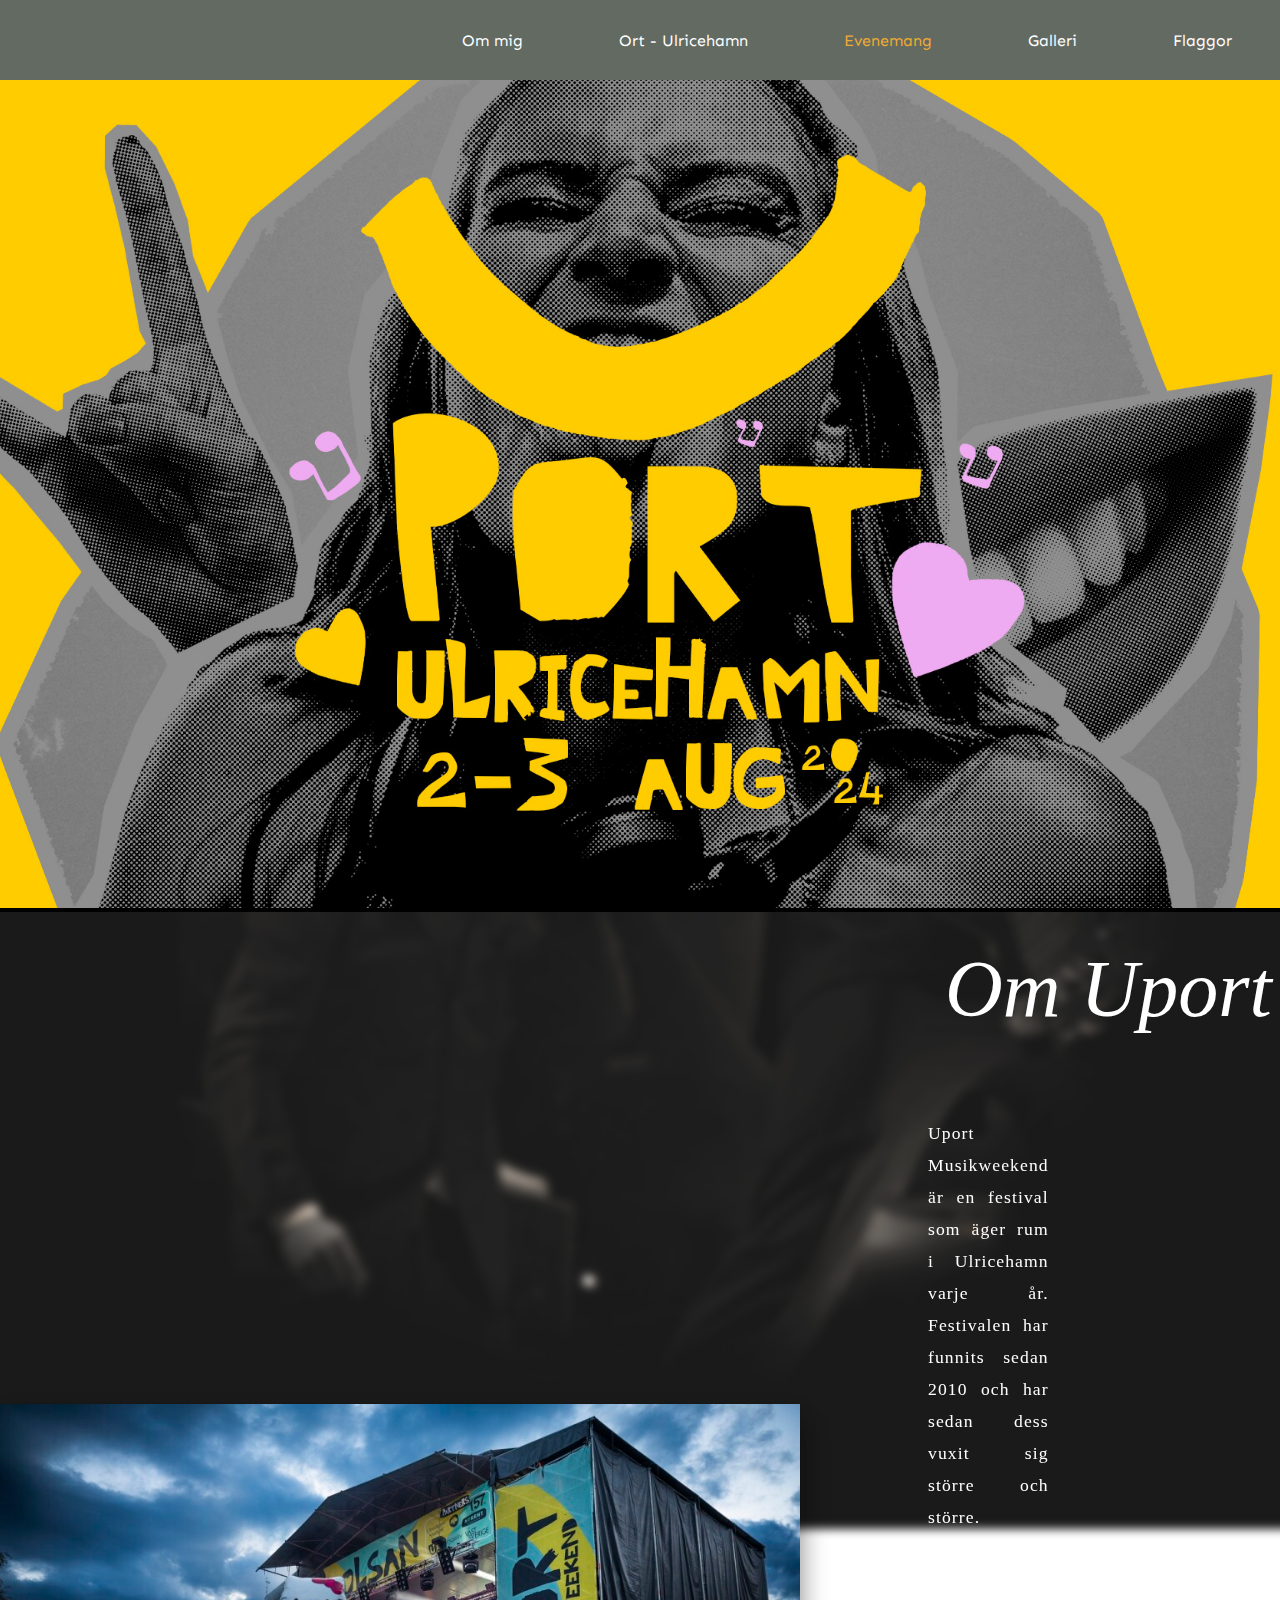
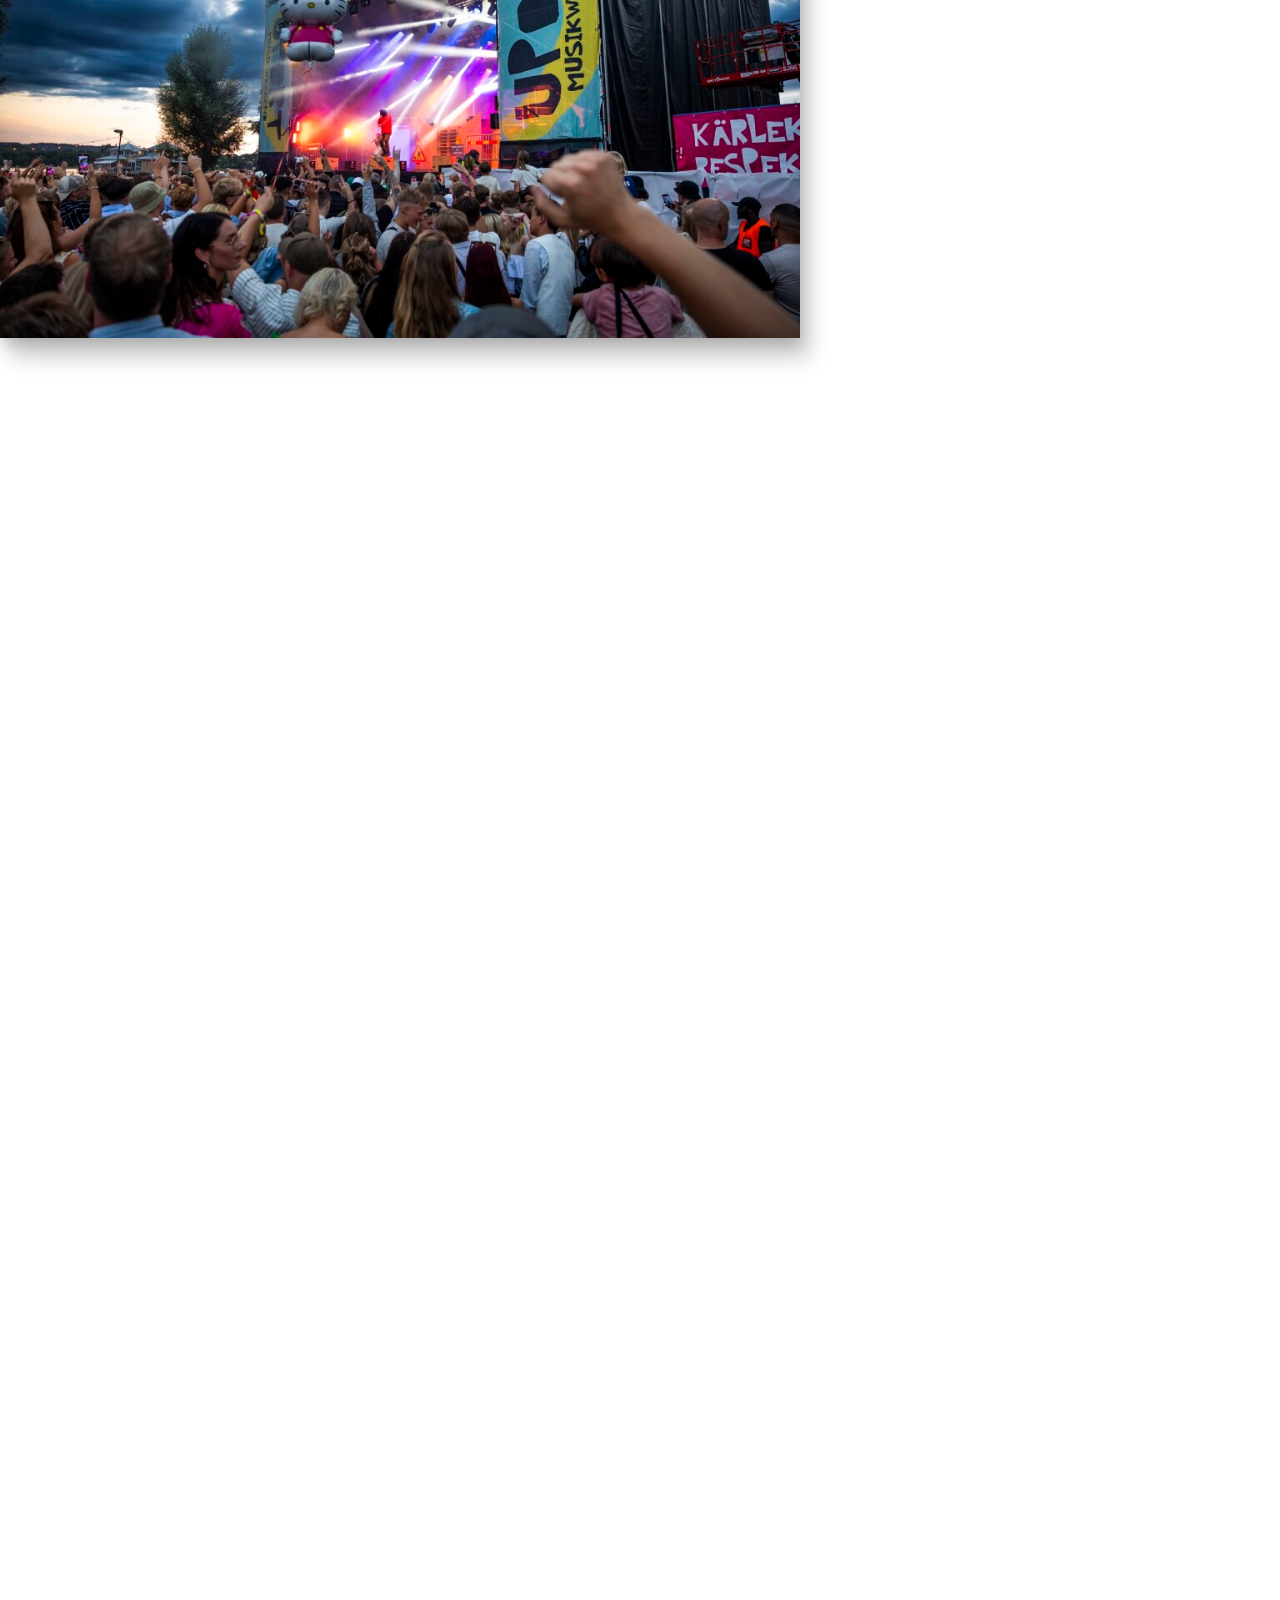
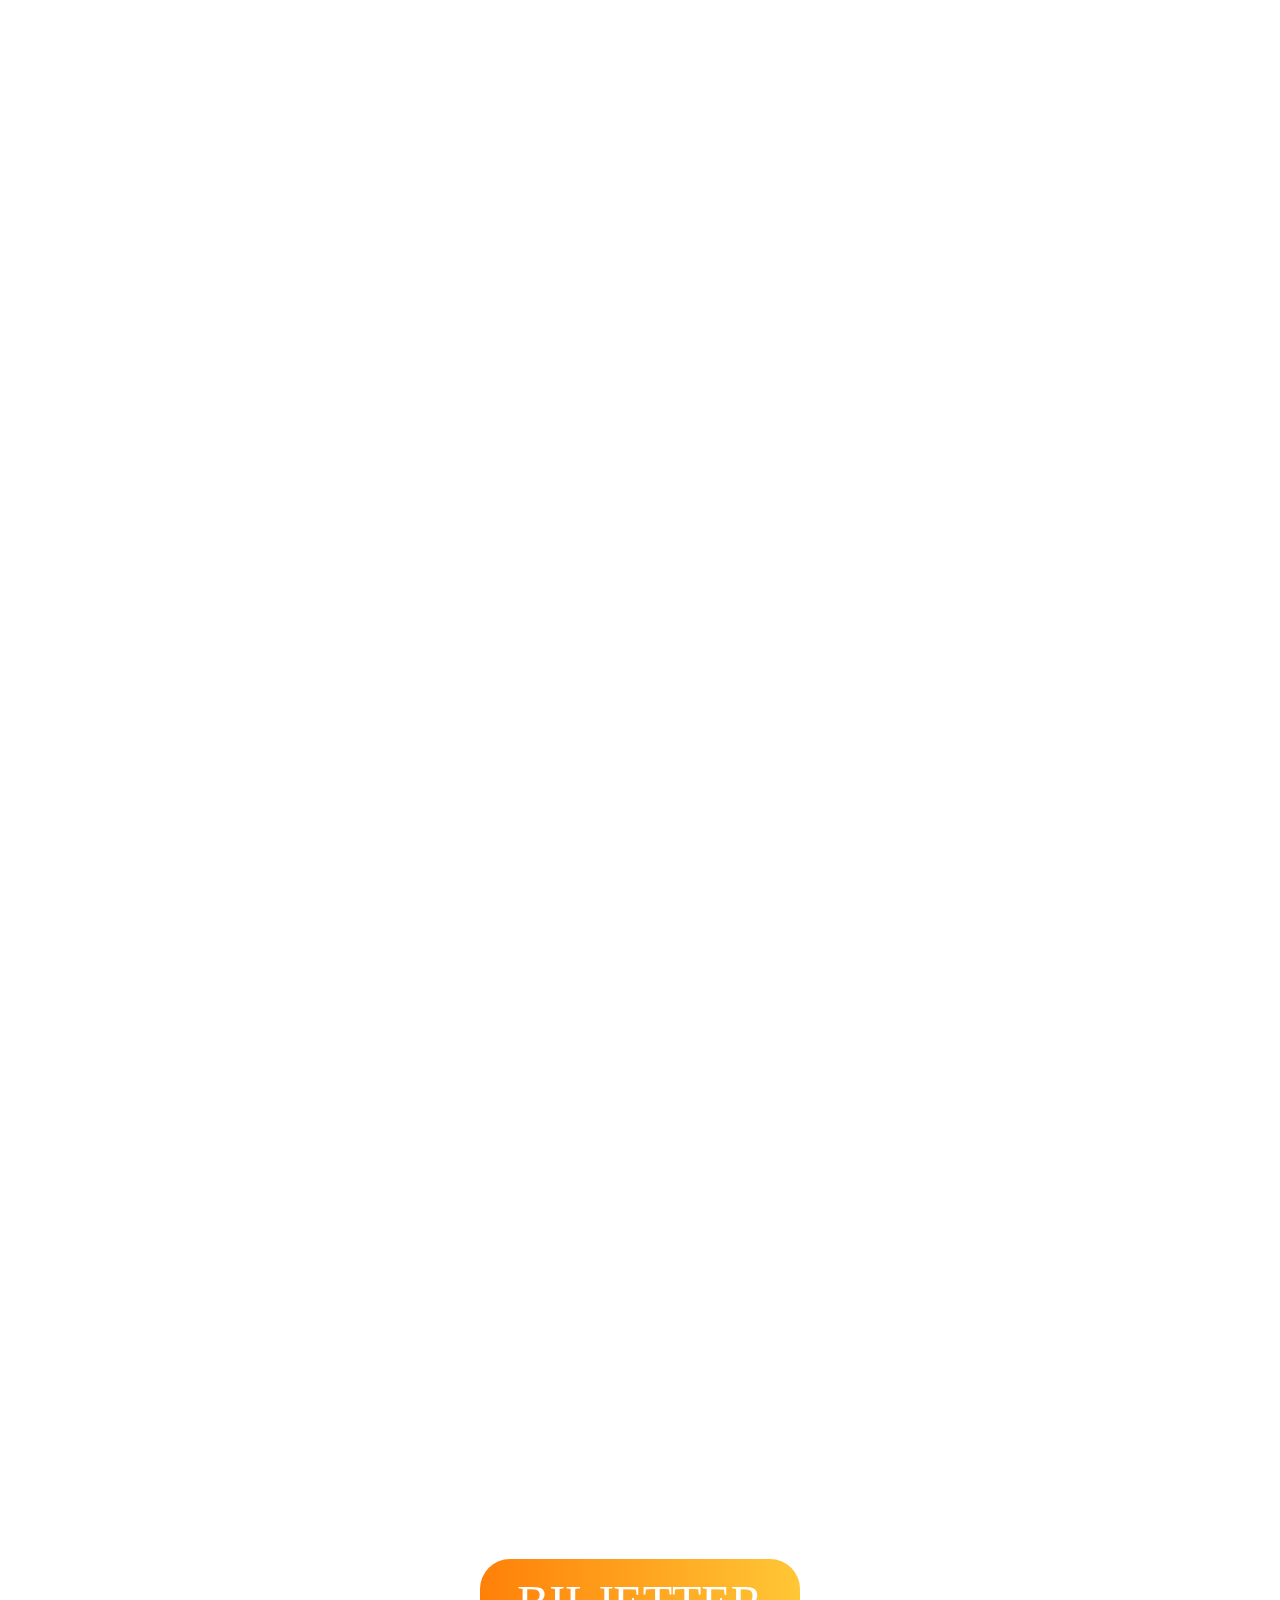
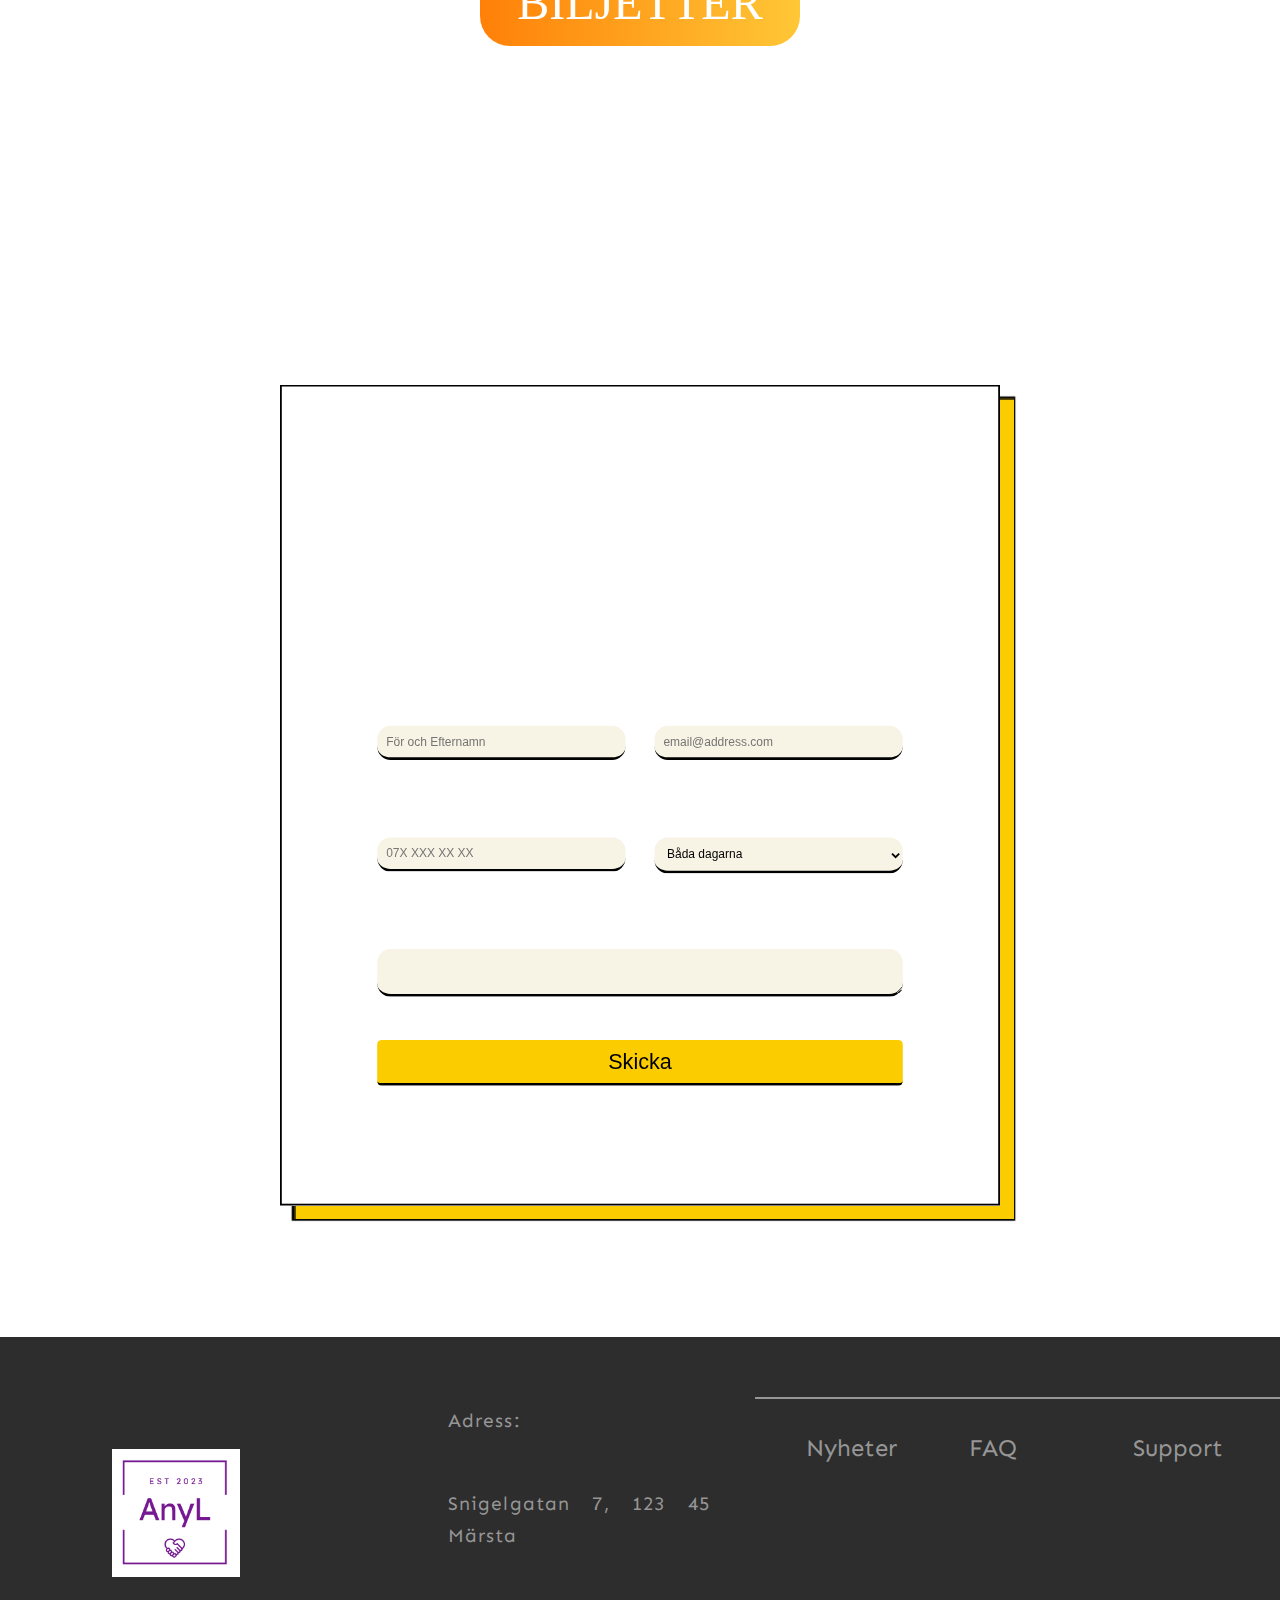
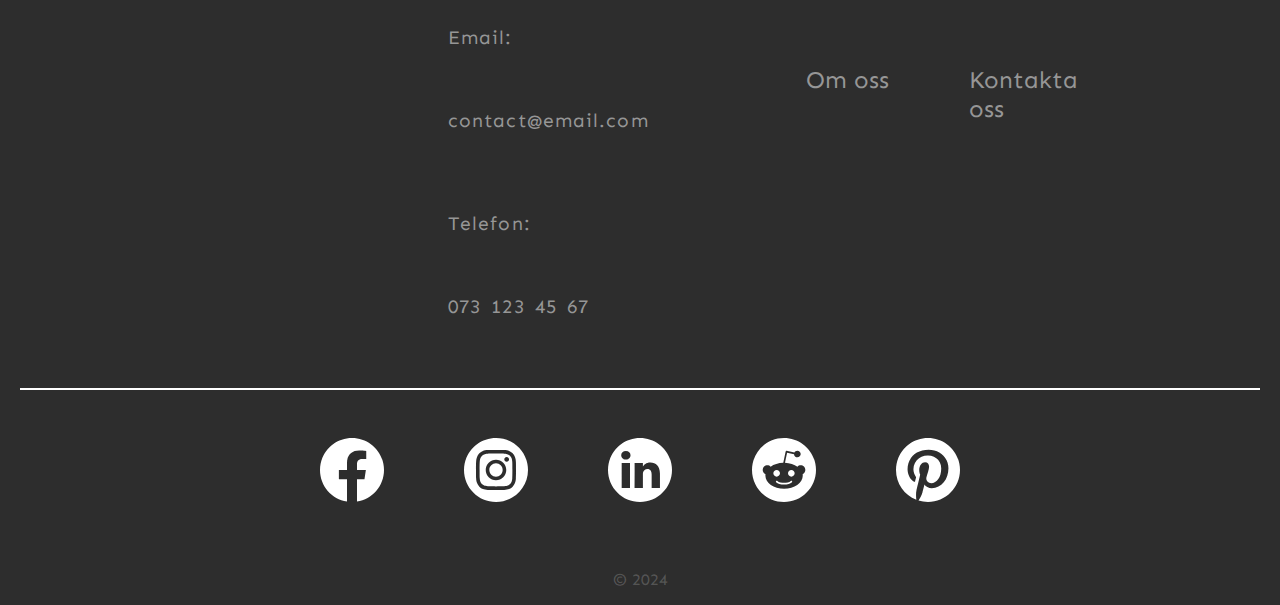
==== commit 8d82323b: "moved incorrect div end tag for div, so video background is visible." ====
--- a/event.html
+++ b/event.html
@@ -120,57 +120,56 @@
                     </p>
                 </div>
             </section>
-
-            <!--  -->
-
-
-
-
-            <div class="form-background-video-container">
-                <video autoplay muted loop class="form-background-video" src="images/Uport_festival_2019.mp4"></video>
-                <div class="sign-up">
-                    <h2 class="text-center">Anmäll dig här!</h2>
-                    <form method="get">
-                        <fieldset>
-                            <legend>Intresseanmälan</legend>
-                            <div class="input-container">
-                                <div>
-                                    <label for="name">Namn:</label>
-                                    <input type="text" placeholder="För och Efternamn" name="name" id="name" required>
-                                </div>
-
-                                <div>
-                                    <label for="email">E-Post:</label>
-                                    <input type="email" name="email" id="email" placeholder="email@address.com">
-
-                                </div>
-                                <div>
-                                    <label for="phone">Telefonnummer:</label>
-                                    <input type="number" name="phone" id="phone" placeholder="07X XXX XX XX">
-
-                                </div>
-                                <div>
-                                    <label for="day">Vilken dag är du mest intresserad av?:</label>
-                                    <select name="day" id="day">
-                                        <option value="friday">Fredag</option>
-                                        <option value="saturday">Lördag</option>
-                                        <option value="both" selected>Båda dagarna</option>
-                                    </select>
-
-                                </div>
-                                <div class="input-2">
-                                    <label for="excited_about">Vad ser du mest fram emot?</label>
-                                    <textarea name="excited_about" id="excited_about"></textarea>
-
-                                </div>
-                            </div>
-
-                            <div>
-                                <input type="submit" value="Skicka">
-                            </div>
-                        </fieldset>
-                    </form>
-                </div>
+        </div>
+        <!--  -->
+
+
+
+
+        <div class="form-background-video-container">
+            <video autoplay muted loop class="form-background-video" src="images/Uport_festival_2019.mp4"></video>
+            <div class="sign-up">
+                <h2 class="text-center">Anmäll dig här!</h2>
+                <form method="get">
+                    <fieldset>
+                        <legend>Intresseanmälan</legend>
+                        <div class="input-container">
+                            <div>
+                                <label for="name">Namn:</label>
+                                <input type="text" placeholder="För och Efternamn" name="name" id="name" required>
+                            </div>
+
+                            <div>
+                                <label for="email">E-Post:</label>
+                                <input type="email" name="email" id="email" placeholder="email@address.com">
+
+                            </div>
+                            <div>
+                                <label for="phone">Telefonnummer:</label>
+                                <input type="number" name="phone" id="phone" placeholder="07X XXX XX XX">
+
+                            </div>
+                            <div>
+                                <label for="day">Vilken dag är du mest intresserad av?:</label>
+                                <select name="day" id="day">
+                                    <option value="friday">Fredag</option>
+                                    <option value="saturday">Lördag</option>
+                                    <option value="both" selected>Båda dagarna</option>
+                                </select>
+
+                            </div>
+                            <div class="input-2">
+                                <label for="excited_about">Vad ser du mest fram emot?</label>
+                                <textarea name="excited_about" id="excited_about"></textarea>
+
+                            </div>
+                        </div>
+
+                        <div>
+                            <input type="submit" value="Skicka">
+                        </div>
+                    </fieldset>
+                </form>
             </div>
         </div>
     </main>
--- a/style.css
+++ b/style.css
@@ -244,6 +244,46 @@
   padding: 1rem;
   font-size: 2rem;
 }
+
+
+.form-background-video-container {
+  position: relative;
+  width: 100%;
+  min-height: 120vh;
+  overflow: hidden;
+}
+
+.form-background-video {
+  width: 100%;
+  object-fit: cover;
+  height: 100%;
+  object-position: center;
+  transform: scale(1.4);
+  z-index: -1;
+  /* position: absolute; */
+  top: 0;
+  left: 0;
+}
+
+
+
+
+.sign-up {
+  backdrop-filter: blur(10px);
+  background-color: rgba(255, 255, 255, 0.1);
+  position: relative;
+  font-family: "Fjalla One";
+  color: #ffffff;
+  font-size: 14pt;
+  width: 50rem;
+  margin: 0 auto;
+  padding: 40px 60px;
+  border: 2px solid rgba(0, 0, 0, 1);
+  box-shadow: 15px 15px 1px rgb(251, 204, 0), 15px 15px 1px 2px rgba(0, 0, 0, 1);
+  transform: scale(0.9) translate(0, 10%);
+}
+
+
 
 @media (max-width: 1111px) {
 
@@ -1642,7 +1682,7 @@
     height: 100vh;
     position: relative;
     background-attachment: fixed;
-    background-image: url(images/mounish-raja-M_s_K5sWmxI-unsplash\ \(kopia\).jpg);
+    background-image: url(images/mounish-raja-M_s_K5sWmxI-unsplash\.jpg);
     background-size: cover;
     background-position: center;
   }
@@ -1784,6 +1824,12 @@
     justify-content: space-between;
     padding: 0 10px;
     color: #000000;
+  }
+
+  .artist-label p {
+    letter-spacing: 0;
+    line-height: 16px;
+    font-size: 1rem;
   }
 
   .audio-controls {
